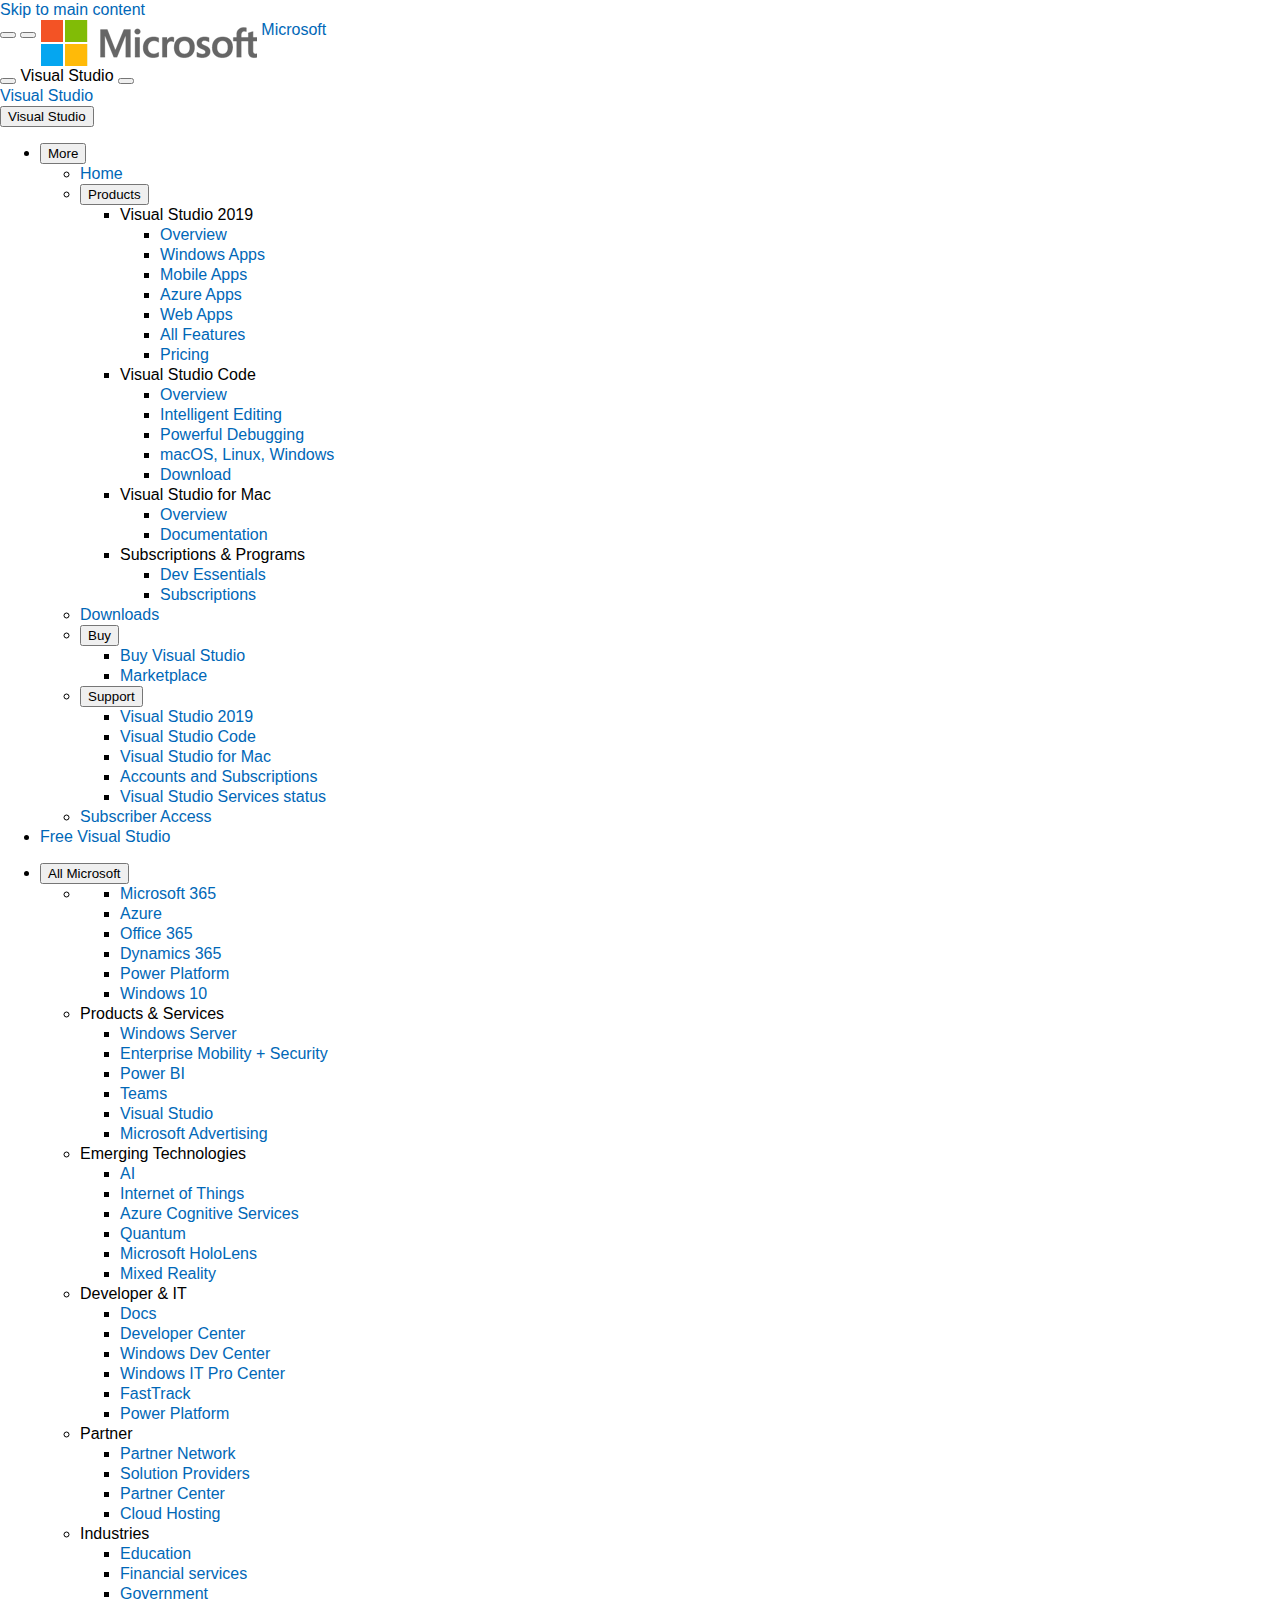
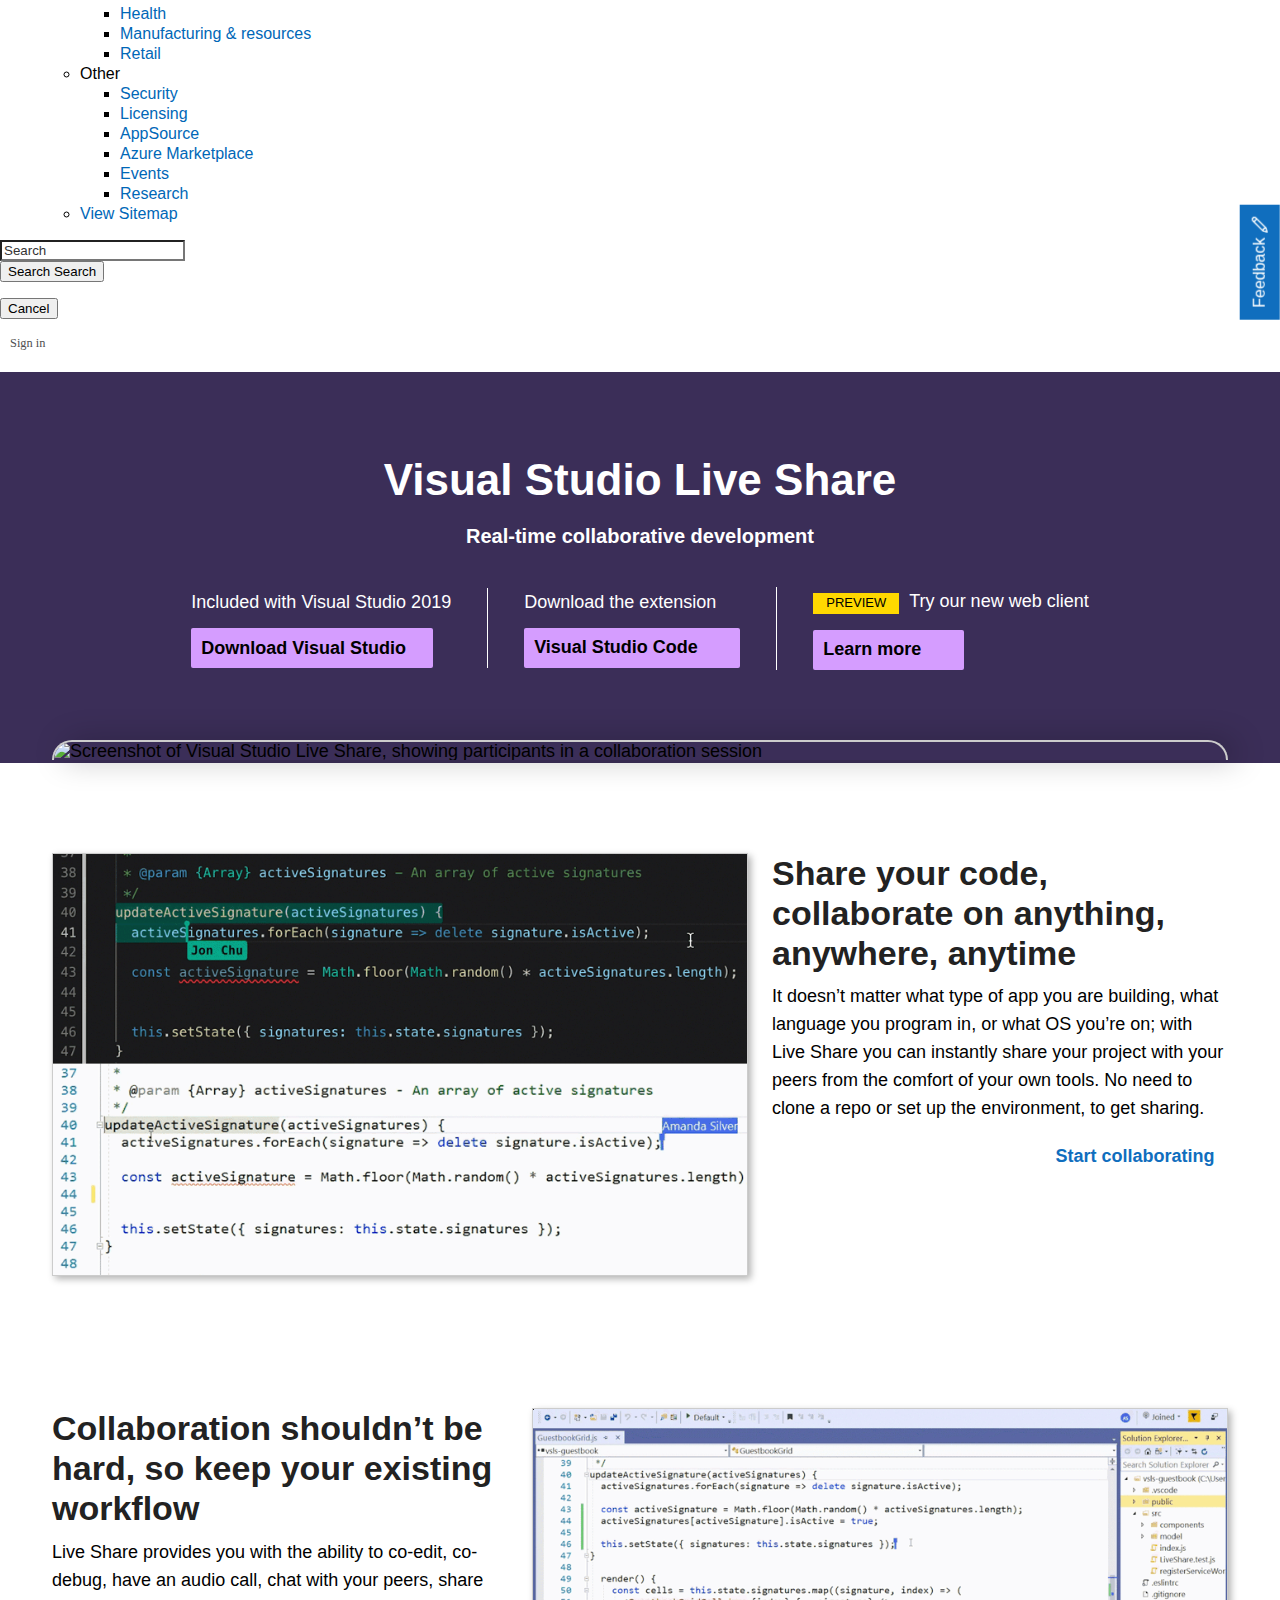
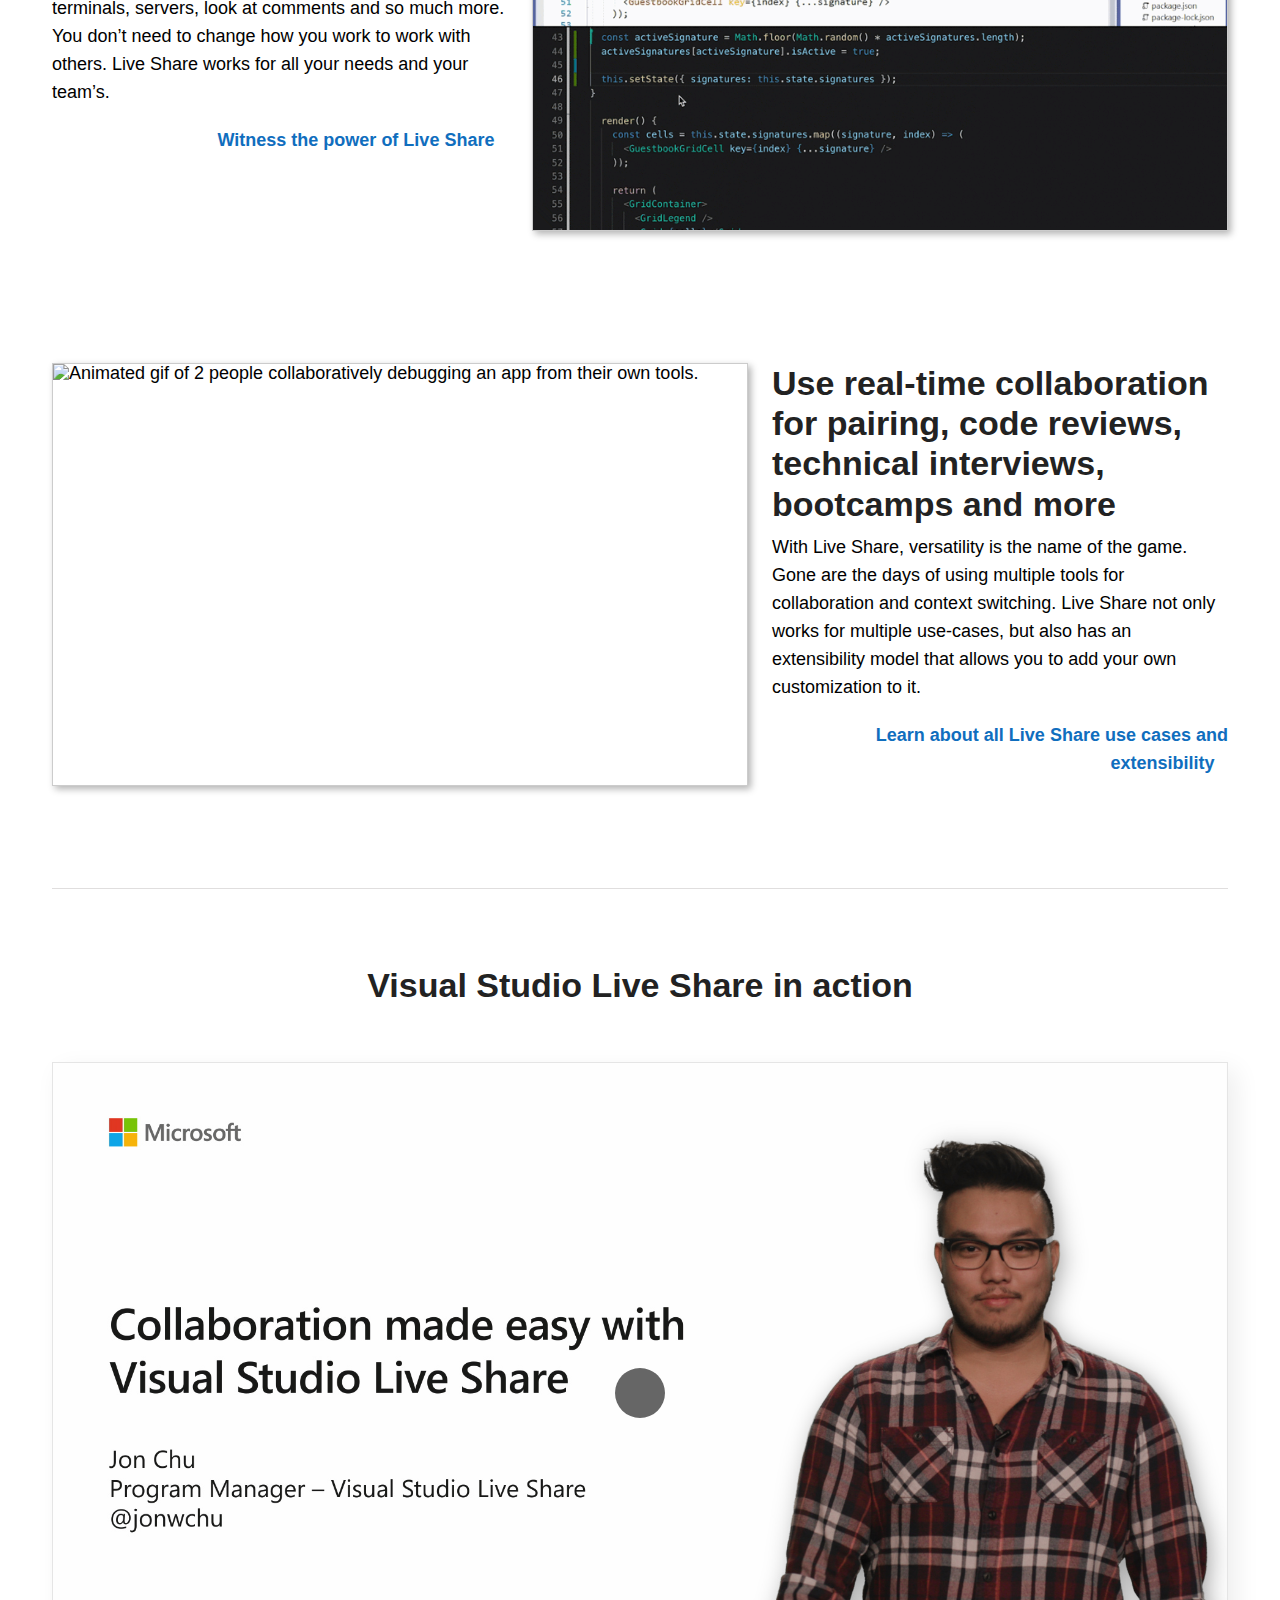
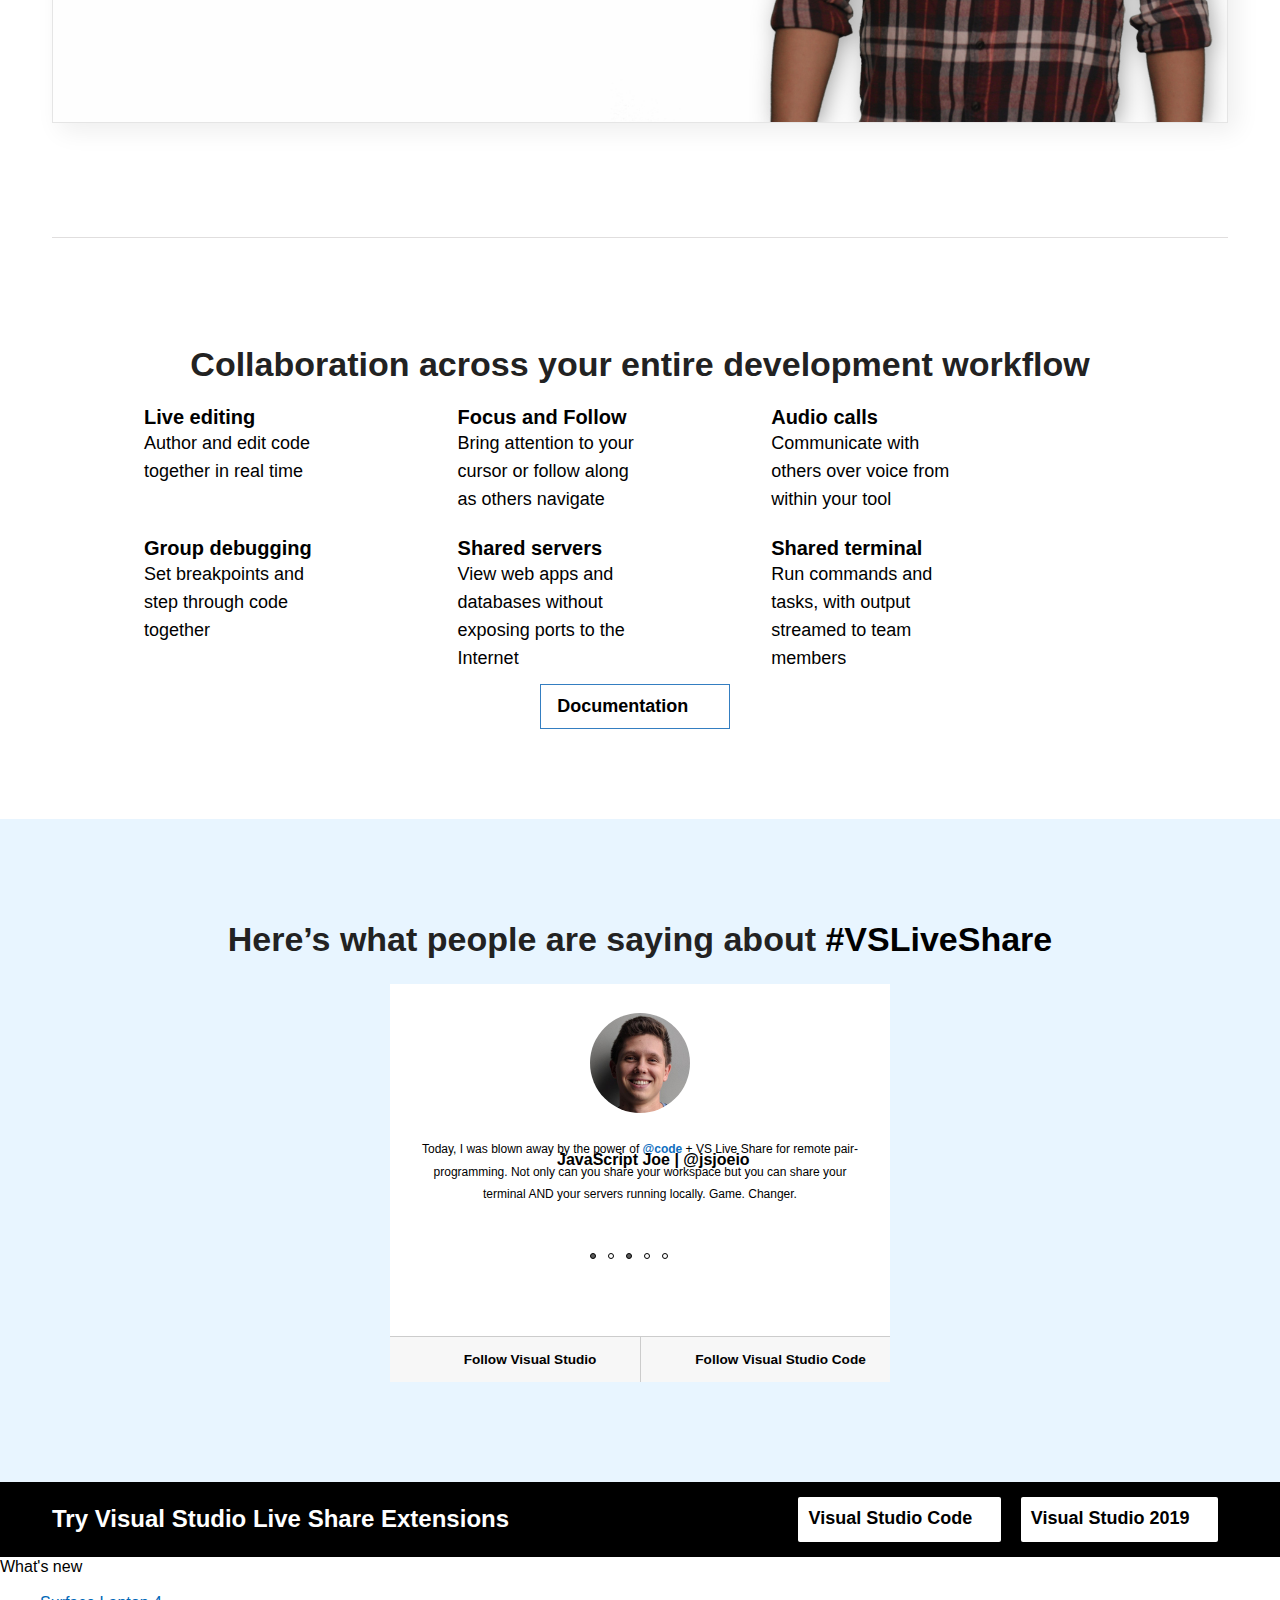
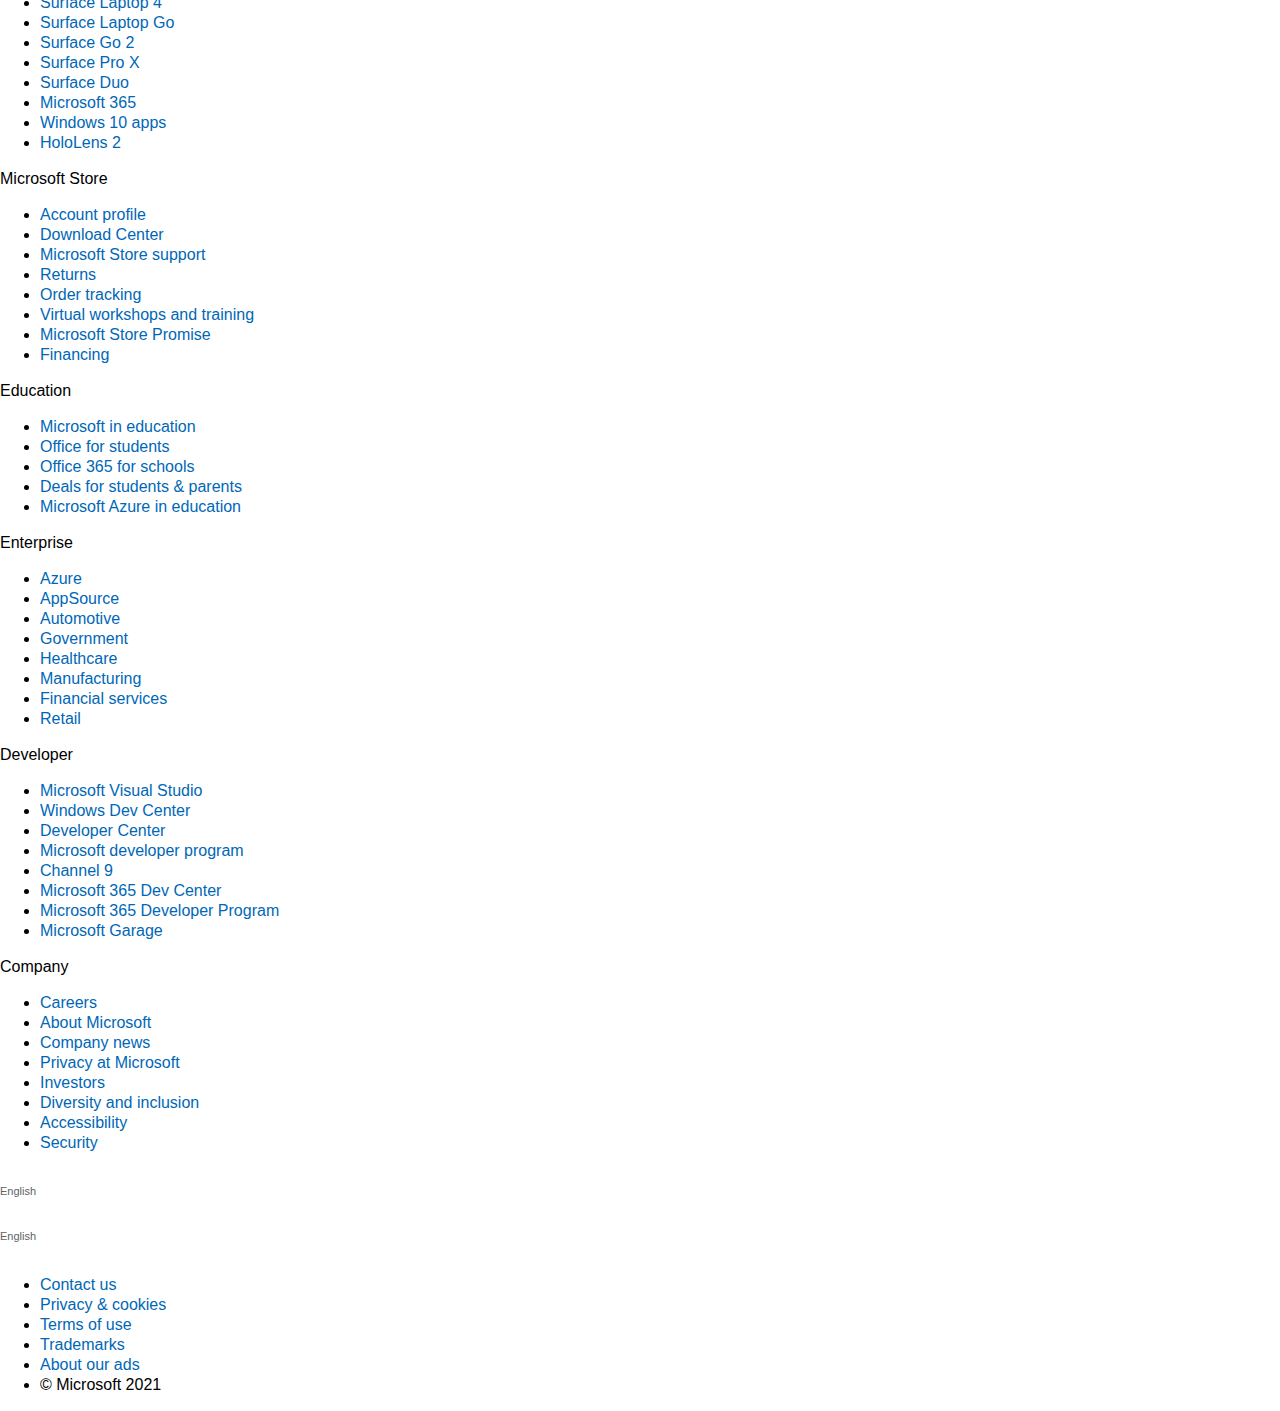
==== index.html @ 390a6479 "first commit" ====
<!DOCTYPE html>
<!-- saved from url=(0055)https://visualstudio.microsoft.com/services/live-share/ -->
<html class="avada-html-layout-wide avada-html-header-position-top avada-is-100-percent-template ua-gecko ua-gecko-83 ua-gecko-83-1 ua-firefox ua-firefox-83 ua-firefox-83-1 ua-desktop ua-desktop-macintosh ua-mac_os_x ua-mac_os_x-10 ua-mac_os_x-10-12 js no-applicationcache geolocation history postmessage websockets localstorage sessionstorage websqldatabase webworkers hashchange audio canvas canvastext video webgl cssgradients multiplebgs opacity rgba inlinesvg hsla supports svgclippaths smil no-touchevents fontface generatedcontent textshadow cssanimations backgroundsize borderimage borderradius boxshadow flexbox cssreflections csstransforms csstransforms3d csstransitions" lang="en-US" data-useragent="Mozilla/5.0 (Macintosh; U; Intel Mac OS X 10.12; rv:83.1) Gecko/20100101 Firefox/83.1"><script type="text/javascript" async="" src="./Visual Studio Live Share _ Visual Studio - Visual Studio_files/analytics.js"></script><script async="" src="./Visual Studio Live Share _ Visual Studio - Visual Studio_files/gtm.js"></script><script type="text/javascript">window["_gaUserPrefs"] = { ioo : function() { return true; } }</script><head><meta http-equiv="Content-Type" content="text/html; charset=UTF-8">
	
	<!-- [START] Adobe Target DNS Prefetch Integration for Home Page --->
		<!-- [END] Adobe Target DNS Prefetch Integration for Home Page  --->
	<!--- Fav icon for Edge ---->
		<link rel="icon" href="https://visualstudio.microsoft.com/wp-content/uploads/2017/02/Microsoft-favicon.png" type="image/x-icon">
	<!--- End  Fav icon for Edge ---->
		 <!--- [Begin] WCP Cookie Consent API Implementation for Vscom !-->
<script src="./Visual Studio Live Share _ Visual Studio - Visual Studio_files/wcp-consent.js"></script>
<style id="fit-vids-style">.fluid-width-video-wrapper{width:100%;position:relative;padding:0;}.fluid-width-video-wrapper iframe,.fluid-width-video-wrapper object,.fluid-width-video-wrapper embed {position:absolute;top:0;left:0;width:100%;height:100%;}</style><style type="text/css" media="print">.usabilla_live_button_container { display: none; }</style><script async="" type="text/javascript" charset="UTF-8" src="./Visual Studio Live Share _ Visual Studio - Visual Studio_files/meBoot.min.js" crossorigin="anonymous"></script><style type="text/css">.mectrl_resetStyle,a.mectrl_resetStyle,button.mectrl_resetStyle{height:auto;min-width:auto;min-height:auto;border-style:none;border-width:0;padding:0;margin:0;outline-style:none!important;background-color:transparent;text-decoration:none;text-align:left;font-family:"Segoe UI","Segoe UI Web Regular","Segoe UI Symbol","Helvetica Neue","BBAlpha Sans","S60 Sans",Arial,sans-serif;cursor:pointer}.mectrl_dropdown{position:relative}.mectrl_dropdownbody{position:absolute;right:0;z-index:1000000;opacity:0;visibility:hidden;-webkit-transition:visibility 0s linear 120ms,opacity 120ms ease;transition:visibility 0s linear 120ms,opacity 120ms ease}.mectrl_dropdownbody.expanded{opacity:1;visibility:visible;-webkit-transition-delay:0s;transition-delay:0s}.mectrl_focus_visible :focus{outline-style:dashed!important;outline-color:#777!important;outline-width:1px!important;outline-offset:-1px!important}.mectrl_focus_visible.mectrl_theme_dark :focus,.mectrl_focus_visible.mectrl_theme_gray :focus,.mectrl_focus_visible.mectrl_theme_off_black :focus{outline-style:dashed!important;outline-color:#fff!important;outline-width:1px!important;outline-offset:-1px!important}.mectrl_focus_visible.mectrl_theme_dark_header .mectrl_mainDropdown #mectrl_main_trigger:focus,.mectrl_focus_visible.mectrl_theme_gray_header .mectrl_mainDropdown #mectrl_main_trigger:focus,.mectrl_focus_visible.mectrl_theme_off_black_header .mectrl_mainDropdown #mectrl_main_trigger:focus{outline-style:dashed!important;outline-color:#fff!important;outline-width:1px!important;outline-offset:-1px!important}.mectrl_focus_visible.mectrl_theme_light_header .mectrl_mainDropdown #mectrl_main_trigger:focus{outline-style:dashed!important;outline-color:#777!important;outline-width:1px!important;outline-offset:-1px!important}.mectrl_glyph{overflow:hidden;background-size:cover;background-position:center center;background-repeat:no-repeat}.glyph_more{width:24px;height:24px}.glyph_text{clip:rect(1px,1px,1px,1px);-webkit-clip-path:inset(50%);clip-path:inset(50%);height:1px;width:1px;margin:-1px;overflow:hidden;padding:0;position:absolute}.mectrl_signIn_circle_glyph{background-image:url("data:image/svg+xml;charset=utf-8,%3Csvg xmlns='http://www.w3.org/2000/svg' viewBox='0 0 64 64' stroke='%23707070'%3E%3Cg class='mectrl_stroke' stroke-width='1.9' fill='none'%3E%3Ccircle cx='32' cy='32' r='30.25'/%3E%3Cg transform='matrix(1.1 0 0 1.1 8.8 5.61)'%3E%3Ccircle class='mectrl_stroke' cx='20' cy='16' r='7'/%3E%3Cpath class='mectrl_stroke' d='M30 35h10m-5-5v10M30.833 32.09A11 11 0 009 34'/%3E%3C/g%3E%3C/g%3E%3C/svg%3E")}.glyph_aadAccount_circle{background-image:url("data:image/svg+xml;charset=utf-8,%3Csvg xmlns='http://www.w3.org/2000/svg' viewBox='0 0 64 64' fill='%23707070' stroke='%23707070'%3E%3Ccircle class='mectrl_stroke' cx='32' cy='32' r='30.25' stroke-width='1.5' fill='none'/%3E%3Cg class='mectrl_stroke' fill='none' stroke-width='2.5' transform='matrix(.9 0 0 .9 10.4 10.4)'%3E%3Crect x='13.3' y='12.3' width='21.4' height='28.5' rx='.6' ry='.6'/%3E%3Ccircle cy='25.4' cx='24' r='3.6'/%3E%3Cpath d='M18 35a1 1 0 1112 0'/%3E%3C/g%3E%3Cg class='mectrl_fill' stroke='none'%3E%3Cpath d='M36.68 14h2.34l-3.24 6.75h-2.43zM24.89 14h2.43l5.58 11.25a1.046 1.046 0 01-1.791 1.08l-.549-1.08z'/%3E%3C/g%3E%3C/svg%3E")}.glyph_account_circle{background-image:url("data:image/svg+xml;charset=utf-8,%3Csvg xmlns='http://www.w3.org/2000/svg' viewBox='0 0 64 64' stroke='%23707070'%3E%3Cg class='mectrl_stroke' fill='none'%3E%3Ccircle cx='32' cy='32' r='30.25' stroke-width='1.5'/%3E%3Cg transform='matrix(.9 0 0 .9 10.431 10.431)' stroke-width='2'%3E%3Ccircle cx='24.25' cy='18' r='9'/%3E%3Cpath d='M11.2 40a1 1 0 1126.1 0'/%3E%3C/g%3E%3C/g%3E%3C/svg%3E")}.glyph_msft{background-image:url("data:image/svg+xml;charset=utf-8,%3Csvg xmlns='http://www.w3.org/2000/svg' width='108' height='23'%3E%3Cpath d='M44.836 4.6v13.8h-2.4V7.583H42.4L38.119 18.4h-1.588L32.142 7.583h-.028V18.4H29.9V4.6h3.436L37.3 14.83h.057L41.545 4.6zm2 1.049a1.268 1.268 0 01.419-.967 1.411 1.411 0 011-.39 1.392 1.392 0 011.02.4 1.3 1.3 0 01.405.957 1.249 1.249 0 01-.414.953 1.428 1.428 0 01-1.011.385A1.4 1.4 0 0147.25 6.6a1.263 1.263 0 01-.41-.949M49.41 18.4h-2.329V8.507h2.329zm7.064-1.694a3.225 3.225 0 001.145-.24 4.808 4.808 0 001.155-.636V18a4.659 4.659 0 01-1.266.481 6.9 6.9 0 01-1.554.163 4.707 4.707 0 01-4.918-4.907 5.644 5.644 0 011.4-3.932 5.054 5.054 0 013.955-1.545 5.42 5.42 0 011.324.169 4.4 4.4 0 011.063.39v2.232a4.73 4.73 0 00-1.1-.611 3.187 3.187 0 00-1.15-.217 2.918 2.918 0 00-2.223.9 3.366 3.366 0 00-.847 2.415 3.217 3.217 0 00.813 2.339 2.938 2.938 0 002.209.837m8.931-8.363a2.892 2.892 0 01.5.039 2.025 2.025 0 01.376.1v2.357a2.075 2.075 0 00-.535-.255 2.649 2.649 0 00-.851-.12 1.811 1.811 0 00-1.449.722 3.47 3.47 0 00-.592 2.223V18.4h-2.335V8.507h2.329v1.559h.039a2.731 2.731 0 01.962-1.266 2.615 2.615 0 011.55-.457m1 5.254a5.355 5.355 0 011.387-3.887 5.1 5.1 0 013.85-1.434 4.741 4.741 0 013.623 1.381 5.208 5.208 0 011.3 3.729 5.259 5.259 0 01-1.385 3.83 5.02 5.02 0 01-3.773 1.424 4.931 4.931 0 01-3.652-1.352 4.984 4.984 0 01-1.349-3.688m2.426-.076a3.53 3.53 0 00.7 2.367 2.5 2.5 0 002.011.818 2.344 2.344 0 001.934-.818 3.78 3.78 0 00.664-2.425 3.649 3.649 0 00-.688-2.411 2.39 2.39 0 00-1.929-.813 2.441 2.441 0 00-1.988.852 3.707 3.707 0 00-.707 2.43m11.2-2.416a1 1 0 00.317.785 5.431 5.431 0 001.405.716 4.768 4.768 0 011.959 1.256 2.608 2.608 0 01.563 1.689 2.718 2.718 0 01-1.073 2.243 4.565 4.565 0 01-2.9.846 6.962 6.962 0 01-1.362-.149 6.036 6.036 0 01-1.265-.38v-2.29a5.74 5.74 0 001.367.7 4.009 4.009 0 001.328.26 2.37 2.37 0 001.164-.221.792.792 0 00.375-.741 1.027 1.027 0 00-.389-.813 5.772 5.772 0 00-1.478-.766 4.56 4.56 0 01-1.828-1.212 2.657 2.657 0 01-.539-1.713 2.706 2.706 0 011.063-2.2 4.245 4.245 0 012.764-.862 6.669 6.669 0 011.164.116 5.131 5.131 0 011.078.3v2.214a4.943 4.943 0 00-1.078-.53 3.61 3.61 0 00-1.222-.221 1.776 1.776 0 00-1.035.26.822.822 0 00-.37.712m5.241 2.493a5.355 5.355 0 011.386-3.89 5.1 5.1 0 013.85-1.434 4.741 4.741 0 013.623 1.381 5.208 5.208 0 011.3 3.729 5.259 5.259 0 01-1.385 3.83 5.02 5.02 0 01-3.773 1.424 4.931 4.931 0 01-3.652-1.352 4.984 4.984 0 01-1.349-3.688m2.426-.076a3.535 3.535 0 00.7 2.367 2.506 2.506 0 002.012.818 2.344 2.344 0 001.934-.818 3.78 3.78 0 00.664-2.425 3.649 3.649 0 00-.688-2.411 2.391 2.391 0 00-1.93-.813 2.44 2.44 0 00-1.987.852 3.707 3.707 0 00-.707 2.43m15.464-3.109H99.7V18.4h-2.359v-7.988h-1.655V8.507h1.655V7.13a3.425 3.425 0 011.016-2.555 3.56 3.56 0 012.6-1 5.949 5.949 0 01.751.043 3.025 3.025 0 01.577.13v2.016a2.381 2.381 0 00-.4-.164 2.106 2.106 0 00-.664-.1 1.405 1.405 0 00-1.126.457 2.015 2.015 0 00-.395 1.356v1.194h3.469V6.283l2.338-.712v2.936h2.358v1.905h-2.358v4.629a1.954 1.954 0 00.332 1.29 1.329 1.329 0 001.045.375 1.569 1.569 0 00.486-.1 2.271 2.271 0 00.5-.231V18.3a2.765 2.765 0 01-.736.231 5.072 5.072 0 01-1.015.105 2.889 2.889 0 01-2.209-.784 3.341 3.341 0 01-.736-2.363z' fill='%23737373'/%3E%3Cpath fill='%23f25022' d='M0 0h10.931v10.931H0z'/%3E%3Cpath fill='%237fba00' d='M12.069 0H23v10.931H12.069z'/%3E%3Cpath fill='%2300a4ef' d='M0 12.069h10.931V23H0z'/%3E%3Cpath fill='%23ffb900' d='M12.069 12.069H23V23H12.069z'/%3E%3C/svg%3E")}.glyph_more{background-image:url("data:image/svg+xml;charset=utf-8,%3Csvg xmlns='http://www.w3.org/2000/svg' viewBox='0 0 48 48' fill='%23707070'%3E%3Cg class='mectrl_fill'%3E%3Ccircle r='2' cx='12' cy='24'/%3E%3Ccircle r='2' cx='24' cy='24'/%3E%3Ccircle r='2' cx='36' cy='24'/%3E%3C/g%3E%3C/svg%3E")}.glyph_chevron{background-image:url("data:image/svg+xml;charset=utf-8,%3Csvg xmlns='http://www.w3.org/2000/svg' width='16' height='10' viewBox='0 3 16 10' fill='%23231F20'%3E%3Cg class='mectrl_fill'%3E%3Cpath d='M15.284 3.642l.716.716-8 8-8-8 .716-.716L8 10.926z'/%3E%3C/g%3E%3C/svg%3E")}.c-uhfh>.theme-dark .c-me .glyph_msft,.mectrl_theme_azure_hcdark .glyph_msft,.mectrl_theme_dark .glyph_msft,.mectrl_theme_gray .glyph_msft,.mectrl_theme_off_black .glyph_msft{background-image:url("data:image/svg+xml;charset=utf-8,%3Csvg xmlns='http://www.w3.org/2000/svg' width='108' height='23'%3E%3Cpath d='M44.836 4.6v13.8h-2.4V7.583H42.4L38.119 18.4h-1.588L32.142 7.583h-.028V18.4H29.9V4.6h3.436L37.3 14.83h.057L41.545 4.6zm2 1.049a1.268 1.268 0 01.419-.967 1.411 1.411 0 011-.39 1.392 1.392 0 011.02.4 1.3 1.3 0 01.405.957 1.249 1.249 0 01-.414.953 1.428 1.428 0 01-1.011.385A1.4 1.4 0 0147.25 6.6a1.263 1.263 0 01-.41-.949M49.41 18.4h-2.329V8.507h2.329zm7.064-1.694a3.225 3.225 0 001.145-.24 4.808 4.808 0 001.155-.636V18a4.659 4.659 0 01-1.266.481 6.9 6.9 0 01-1.554.163 4.707 4.707 0 01-4.918-4.907 5.644 5.644 0 011.4-3.932 5.054 5.054 0 013.955-1.545 5.42 5.42 0 011.324.169 4.4 4.4 0 011.063.39v2.232a4.73 4.73 0 00-1.1-.611 3.187 3.187 0 00-1.15-.217 2.918 2.918 0 00-2.223.9 3.366 3.366 0 00-.847 2.415 3.217 3.217 0 00.813 2.339 2.938 2.938 0 002.209.837m8.931-8.363a2.892 2.892 0 01.5.039 2.025 2.025 0 01.376.1v2.357a2.075 2.075 0 00-.535-.255 2.649 2.649 0 00-.851-.12 1.811 1.811 0 00-1.449.722 3.47 3.47 0 00-.592 2.223V18.4h-2.335V8.507h2.329v1.559h.039a2.731 2.731 0 01.962-1.266 2.615 2.615 0 011.55-.457m1 5.254a5.355 5.355 0 011.387-3.887 5.1 5.1 0 013.85-1.434 4.741 4.741 0 013.623 1.381 5.208 5.208 0 011.3 3.729 5.259 5.259 0 01-1.385 3.83 5.02 5.02 0 01-3.773 1.424 4.931 4.931 0 01-3.652-1.352 4.984 4.984 0 01-1.349-3.688m2.426-.076a3.53 3.53 0 00.7 2.367 2.5 2.5 0 002.011.818 2.344 2.344 0 001.934-.818 3.78 3.78 0 00.664-2.425 3.649 3.649 0 00-.688-2.411 2.39 2.39 0 00-1.929-.813 2.441 2.441 0 00-1.988.852 3.707 3.707 0 00-.707 2.43m11.2-2.416a1 1 0 00.317.785 5.431 5.431 0 001.405.716 4.768 4.768 0 011.959 1.256 2.608 2.608 0 01.563 1.689 2.718 2.718 0 01-1.073 2.243 4.565 4.565 0 01-2.9.846 6.962 6.962 0 01-1.362-.149 6.036 6.036 0 01-1.265-.38v-2.29a5.74 5.74 0 001.367.7 4.009 4.009 0 001.328.26 2.37 2.37 0 001.164-.221.792.792 0 00.375-.741 1.027 1.027 0 00-.389-.813 5.772 5.772 0 00-1.478-.766 4.56 4.56 0 01-1.828-1.212 2.657 2.657 0 01-.539-1.713 2.706 2.706 0 011.063-2.2 4.245 4.245 0 012.764-.862 6.669 6.669 0 011.164.116 5.131 5.131 0 011.078.3v2.214a4.943 4.943 0 00-1.078-.53 3.61 3.61 0 00-1.222-.221 1.776 1.776 0 00-1.035.26.822.822 0 00-.37.712m5.241 2.493a5.355 5.355 0 011.386-3.89 5.1 5.1 0 013.85-1.434 4.741 4.741 0 013.623 1.381 5.208 5.208 0 011.3 3.729 5.259 5.259 0 01-1.385 3.83 5.02 5.02 0 01-3.773 1.424 4.931 4.931 0 01-3.652-1.352 4.984 4.984 0 01-1.349-3.688m2.426-.076a3.535 3.535 0 00.7 2.367 2.506 2.506 0 002.012.818 2.344 2.344 0 001.934-.818 3.78 3.78 0 00.664-2.425 3.649 3.649 0 00-.688-2.411 2.391 2.391 0 00-1.93-.813 2.44 2.44 0 00-1.987.852 3.707 3.707 0 00-.707 2.43m15.464-3.109H99.7V18.4h-2.359v-7.988h-1.655V8.507h1.655V7.13a3.425 3.425 0 011.016-2.555 3.56 3.56 0 012.6-1 5.949 5.949 0 01.751.043 3.025 3.025 0 01.577.13v2.016a2.381 2.381 0 00-.4-.164 2.106 2.106 0 00-.664-.1 1.405 1.405 0 00-1.126.457 2.015 2.015 0 00-.395 1.356v1.194h3.469V6.283l2.338-.712v2.936h2.358v1.905h-2.358v4.629a1.954 1.954 0 00.332 1.29 1.329 1.329 0 001.045.375 1.569 1.569 0 00.486-.1 2.271 2.271 0 00.5-.231V18.3a2.765 2.765 0 01-.736.231 5.072 5.072 0 01-1.015.105 2.889 2.889 0 01-2.209-.784 3.341 3.341 0 01-.736-2.363z' fill='%23fff'/%3E%3Cpath fill='%23f25022' d='M0 0h10.931v10.931H0z'/%3E%3Cpath fill='%237fba00' d='M12.069 0H23v10.931H12.069z'/%3E%3Cpath fill='%2300a4ef' d='M0 12.069h10.931V23H0z'/%3E%3Cpath fill='%23ffb900' d='M12.069 12.069H23V23H12.069z'/%3E%3C/svg%3E")}.c-uhfh>.theme-dark .c-me .mectrl_signIn_circle_glyph,.mectrl_theme_azure_hcdark .mectrl_signIn_circle_glyph,.mectrl_theme_dark .mectrl_signIn_circle_glyph,.mectrl_theme_gray .mectrl_signIn_circle_glyph,.mectrl_theme_off_black .mectrl_signIn_circle_glyph{background-image:url("data:image/svg+xml;charset=utf-8,%3Csvg xmlns='http://www.w3.org/2000/svg' viewBox='0 0 64 64' stroke='%23fff'%3E%3Cg class='mectrl_stroke' stroke-width='1.9' fill='none'%3E%3Ccircle cx='32' cy='32' r='30.25'/%3E%3Cg transform='matrix(1.1 0 0 1.1 8.8 5.61)'%3E%3Ccircle class='mectrl_stroke' cx='20' cy='16' r='7'/%3E%3Cpath class='mectrl_stroke' d='M30 35h10m-5-5v10M30.833 32.09A11 11 0 009 34'/%3E%3C/g%3E%3C/g%3E%3C/svg%3E")}.c-uhfh>.theme-dark .c-me .glyph_aadAccount_circle,.mectrl_theme_azure_hcdark .glyph_aadAccount_circle,.mectrl_theme_dark .glyph_aadAccount_circle,.mectrl_theme_gray .glyph_aadAccount_circle,.mectrl_theme_off_black .glyph_aadAccount_circle{background-image:url("data:image/svg+xml;charset=utf-8,%3Csvg xmlns='http://www.w3.org/2000/svg' viewBox='0 0 64 64' fill='%23fff' stroke='%23fff'%3E%3Ccircle class='mectrl_stroke' cx='32' cy='32' r='30.25' stroke-width='1.5' fill='none'/%3E%3Cg class='mectrl_stroke' fill='none' stroke-width='2.5' transform='matrix(.9 0 0 .9 10.4 10.4)'%3E%3Crect x='13.3' y='12.3' width='21.4' height='28.5' rx='.6' ry='.6'/%3E%3Ccircle cy='25.4' cx='24' r='3.6'/%3E%3Cpath d='M18 35a1 1 0 1112 0'/%3E%3C/g%3E%3Cg class='mectrl_fill' stroke='none'%3E%3Cpath d='M36.68 14h2.34l-3.24 6.75h-2.43zM24.89 14h2.43l5.58 11.25a1.046 1.046 0 01-1.791 1.08l-.549-1.08z'/%3E%3C/g%3E%3C/svg%3E")}.c-uhfh>.theme-dark .c-me .glyph_account_circle,.mectrl_theme_azure_hcdark .glyph_account_circle,.mectrl_theme_dark .glyph_account_circle,.mectrl_theme_gray .glyph_account_circle,.mectrl_theme_off_black .glyph_account_circle{background-image:url("data:image/svg+xml;charset=utf-8,%3Csvg xmlns='http://www.w3.org/2000/svg' viewBox='0 0 64 64' stroke='%23fff'%3E%3Cg class='mectrl_stroke' fill='none'%3E%3Ccircle cx='32' cy='32' r='30.25' stroke-width='1.5'/%3E%3Cg transform='matrix(.9 0 0 .9 10.431 10.431)' stroke-width='2'%3E%3Ccircle cx='24.25' cy='18' r='9'/%3E%3Cpath d='M11.2 40a1 1 0 1126.1 0'/%3E%3C/g%3E%3C/g%3E%3C/svg%3E")}.c-uhfh>.theme-dark .c-me .glyph_more,.mectrl_theme_azure_hcdark .glyph_more,.mectrl_theme_dark .glyph_more,.mectrl_theme_gray .glyph_more,.mectrl_theme_off_black .glyph_more{background-image:url("data:image/svg+xml;charset=utf-8,%3Csvg xmlns='http://www.w3.org/2000/svg' viewBox='0 0 48 48' fill='%23fff'%3E%3Cg class='mectrl_fill'%3E%3Ccircle r='2' cx='12' cy='24'/%3E%3Ccircle r='2' cx='24' cy='24'/%3E%3Ccircle r='2' cx='36' cy='24'/%3E%3C/g%3E%3C/svg%3E")}.c-uhfh>.theme-dark .c-me .glyph_chevron,.mectrl_theme_azure_hcdark .glyph_chevron,.mectrl_theme_dark .glyph_chevron,.mectrl_theme_gray .glyph_chevron,.mectrl_theme_off_black .glyph_chevron{background-image:url("data:image/svg+xml;charset=utf-8,%3Csvg xmlns='http://www.w3.org/2000/svg' width='16' height='10' viewBox='0 3 16 10' fill='%23fff'%3E%3Cg class='mectrl_fill'%3E%3Cpath d='M15.284 3.642l.716.716-8 8-8-8 .716-.716L8 10.926z'/%3E%3C/g%3E%3C/svg%3E")}@media screen and (-ms-high-contrast:black-on-white){.c-uhfh>.theme-dark .c-me .glyph_text,.mectrl_theme_azure_hcdark .glyph_text,.mectrl_theme_dark .glyph_text,.mectrl_theme_gray .glyph_text,.mectrl_theme_off_black .glyph_text{clip:rect(1px,1px,1px,1px);-webkit-clip-path:inset(50%);clip-path:inset(50%);height:1px;width:1px;margin:-1px;overflow:hidden;padding:0;position:absolute}.c-uhfh>.theme-dark .c-me .mectrl_signIn_circle_glyph,.mectrl_theme_azure_hcdark .mectrl_signIn_circle_glyph,.mectrl_theme_dark .mectrl_signIn_circle_glyph,.mectrl_theme_gray .mectrl_signIn_circle_glyph,.mectrl_theme_off_black .mectrl_signIn_circle_glyph{background-image:url("data:image/svg+xml;charset=utf-8,%3Csvg xmlns='http://www.w3.org/2000/svg' viewBox='0 0 64 64' stroke='%23707070'%3E%3Cg class='mectrl_stroke' stroke-width='1.9' fill='none'%3E%3Ccircle cx='32' cy='32' r='30.25'/%3E%3Cg transform='matrix(1.1 0 0 1.1 8.8 5.61)'%3E%3Ccircle class='mectrl_stroke' cx='20' cy='16' r='7'/%3E%3Cpath class='mectrl_stroke' d='M30 35h10m-5-5v10M30.833 32.09A11 11 0 009 34'/%3E%3C/g%3E%3C/g%3E%3C/svg%3E")}.c-uhfh>.theme-dark .c-me .glyph_aadAccount_circle,.mectrl_theme_azure_hcdark .glyph_aadAccount_circle,.mectrl_theme_dark .glyph_aadAccount_circle,.mectrl_theme_gray .glyph_aadAccount_circle,.mectrl_theme_off_black .glyph_aadAccount_circle{background-image:url("data:image/svg+xml;charset=utf-8,%3Csvg xmlns='http://www.w3.org/2000/svg' viewBox='0 0 64 64' fill='%23707070' stroke='%23707070'%3E%3Ccircle class='mectrl_stroke' cx='32' cy='32' r='30.25' stroke-width='1.5' fill='none'/%3E%3Cg class='mectrl_stroke' fill='none' stroke-width='2.5' transform='matrix(.9 0 0 .9 10.4 10.4)'%3E%3Crect x='13.3' y='12.3' width='21.4' height='28.5' rx='.6' ry='.6'/%3E%3Ccircle cy='25.4' cx='24' r='3.6'/%3E%3Cpath d='M18 35a1 1 0 1112 0'/%3E%3C/g%3E%3Cg class='mectrl_fill' stroke='none'%3E%3Cpath d='M36.68 14h2.34l-3.24 6.75h-2.43zM24.89 14h2.43l5.58 11.25a1.046 1.046 0 01-1.791 1.08l-.549-1.08z'/%3E%3C/g%3E%3C/svg%3E")}.c-uhfh>.theme-dark .c-me .glyph_account_circle,.mectrl_theme_azure_hcdark .glyph_account_circle,.mectrl_theme_dark .glyph_account_circle,.mectrl_theme_gray .glyph_account_circle,.mectrl_theme_off_black .glyph_account_circle{background-image:url("data:image/svg+xml;charset=utf-8,%3Csvg xmlns='http://www.w3.org/2000/svg' viewBox='0 0 64 64' stroke='%23707070'%3E%3Cg class='mectrl_stroke' fill='none'%3E%3Ccircle cx='32' cy='32' r='30.25' stroke-width='1.5'/%3E%3Cg transform='matrix(.9 0 0 .9 10.431 10.431)' stroke-width='2'%3E%3Ccircle cx='24.25' cy='18' r='9'/%3E%3Cpath d='M11.2 40a1 1 0 1126.1 0'/%3E%3C/g%3E%3C/g%3E%3C/svg%3E")}.c-uhfh>.theme-dark .c-me .glyph_msft,.mectrl_theme_azure_hcdark .glyph_msft,.mectrl_theme_dark .glyph_msft,.mectrl_theme_gray .glyph_msft,.mectrl_theme_off_black .glyph_msft{background-image:url("data:image/svg+xml;charset=utf-8,%3Csvg xmlns='http://www.w3.org/2000/svg' width='108' height='23'%3E%3Cpath d='M44.836 4.6v13.8h-2.4V7.583H42.4L38.119 18.4h-1.588L32.142 7.583h-.028V18.4H29.9V4.6h3.436L37.3 14.83h.057L41.545 4.6zm2 1.049a1.268 1.268 0 01.419-.967 1.411 1.411 0 011-.39 1.392 1.392 0 011.02.4 1.3 1.3 0 01.405.957 1.249 1.249 0 01-.414.953 1.428 1.428 0 01-1.011.385A1.4 1.4 0 0147.25 6.6a1.263 1.263 0 01-.41-.949M49.41 18.4h-2.329V8.507h2.329zm7.064-1.694a3.225 3.225 0 001.145-.24 4.808 4.808 0 001.155-.636V18a4.659 4.659 0 01-1.266.481 6.9 6.9 0 01-1.554.163 4.707 4.707 0 01-4.918-4.907 5.644 5.644 0 011.4-3.932 5.054 5.054 0 013.955-1.545 5.42 5.42 0 011.324.169 4.4 4.4 0 011.063.39v2.232a4.73 4.73 0 00-1.1-.611 3.187 3.187 0 00-1.15-.217 2.918 2.918 0 00-2.223.9 3.366 3.366 0 00-.847 2.415 3.217 3.217 0 00.813 2.339 2.938 2.938 0 002.209.837m8.931-8.363a2.892 2.892 0 01.5.039 2.025 2.025 0 01.376.1v2.357a2.075 2.075 0 00-.535-.255 2.649 2.649 0 00-.851-.12 1.811 1.811 0 00-1.449.722 3.47 3.47 0 00-.592 2.223V18.4h-2.335V8.507h2.329v1.559h.039a2.731 2.731 0 01.962-1.266 2.615 2.615 0 011.55-.457m1 5.254a5.355 5.355 0 011.387-3.887 5.1 5.1 0 013.85-1.434 4.741 4.741 0 013.623 1.381 5.208 5.208 0 011.3 3.729 5.259 5.259 0 01-1.385 3.83 5.02 5.02 0 01-3.773 1.424 4.931 4.931 0 01-3.652-1.352 4.984 4.984 0 01-1.349-3.688m2.426-.076a3.53 3.53 0 00.7 2.367 2.5 2.5 0 002.011.818 2.344 2.344 0 001.934-.818 3.78 3.78 0 00.664-2.425 3.649 3.649 0 00-.688-2.411 2.39 2.39 0 00-1.929-.813 2.441 2.441 0 00-1.988.852 3.707 3.707 0 00-.707 2.43m11.2-2.416a1 1 0 00.317.785 5.431 5.431 0 001.405.716 4.768 4.768 0 011.959 1.256 2.608 2.608 0 01.563 1.689 2.718 2.718 0 01-1.073 2.243 4.565 4.565 0 01-2.9.846 6.962 6.962 0 01-1.362-.149 6.036 6.036 0 01-1.265-.38v-2.29a5.74 5.74 0 001.367.7 4.009 4.009 0 001.328.26 2.37 2.37 0 001.164-.221.792.792 0 00.375-.741 1.027 1.027 0 00-.389-.813 5.772 5.772 0 00-1.478-.766 4.56 4.56 0 01-1.828-1.212 2.657 2.657 0 01-.539-1.713 2.706 2.706 0 011.063-2.2 4.245 4.245 0 012.764-.862 6.669 6.669 0 011.164.116 5.131 5.131 0 011.078.3v2.214a4.943 4.943 0 00-1.078-.53 3.61 3.61 0 00-1.222-.221 1.776 1.776 0 00-1.035.26.822.822 0 00-.37.712m5.241 2.493a5.355 5.355 0 011.386-3.89 5.1 5.1 0 013.85-1.434 4.741 4.741 0 013.623 1.381 5.208 5.208 0 011.3 3.729 5.259 5.259 0 01-1.385 3.83 5.02 5.02 0 01-3.773 1.424 4.931 4.931 0 01-3.652-1.352 4.984 4.984 0 01-1.349-3.688m2.426-.076a3.535 3.535 0 00.7 2.367 2.506 2.506 0 002.012.818 2.344 2.344 0 001.934-.818 3.78 3.78 0 00.664-2.425 3.649 3.649 0 00-.688-2.411 2.391 2.391 0 00-1.93-.813 2.44 2.44 0 00-1.987.852 3.707 3.707 0 00-.707 2.43m15.464-3.109H99.7V18.4h-2.359v-7.988h-1.655V8.507h1.655V7.13a3.425 3.425 0 011.016-2.555 3.56 3.56 0 012.6-1 5.949 5.949 0 01.751.043 3.025 3.025 0 01.577.13v2.016a2.381 2.381 0 00-.4-.164 2.106 2.106 0 00-.664-.1 1.405 1.405 0 00-1.126.457 2.015 2.015 0 00-.395 1.356v1.194h3.469V6.283l2.338-.712v2.936h2.358v1.905h-2.358v4.629a1.954 1.954 0 00.332 1.29 1.329 1.329 0 001.045.375 1.569 1.569 0 00.486-.1 2.271 2.271 0 00.5-.231V18.3a2.765 2.765 0 01-.736.231 5.072 5.072 0 01-1.015.105 2.889 2.889 0 01-2.209-.784 3.341 3.341 0 01-.736-2.363z' fill='%23737373'/%3E%3Cpath fill='%23f25022' d='M0 0h10.931v10.931H0z'/%3E%3Cpath fill='%237fba00' d='M12.069 0H23v10.931H12.069z'/%3E%3Cpath fill='%2300a4ef' d='M0 12.069h10.931V23H0z'/%3E%3Cpath fill='%23ffb900' d='M12.069 12.069H23V23H12.069z'/%3E%3C/svg%3E")}.c-uhfh>.theme-dark .c-me .glyph_more,.mectrl_theme_azure_hcdark .glyph_more,.mectrl_theme_dark .glyph_more,.mectrl_theme_gray .glyph_more,.mectrl_theme_off_black .glyph_more{background-image:url("data:image/svg+xml;charset=utf-8,%3Csvg xmlns='http://www.w3.org/2000/svg' viewBox='0 0 48 48' fill='%23707070'%3E%3Cg class='mectrl_fill'%3E%3Ccircle r='2' cx='12' cy='24'/%3E%3Ccircle r='2' cx='24' cy='24'/%3E%3Ccircle r='2' cx='36' cy='24'/%3E%3C/g%3E%3C/svg%3E")}.c-uhfh>.theme-dark .c-me .glyph_chevron,.mectrl_theme_azure_hcdark .glyph_chevron,.mectrl_theme_dark .glyph_chevron,.mectrl_theme_gray .glyph_chevron,.mectrl_theme_off_black .glyph_chevron{background-image:url("data:image/svg+xml;charset=utf-8,%3Csvg xmlns='http://www.w3.org/2000/svg' width='16' height='10' viewBox='0 3 16 10' fill='%23231F20'%3E%3Cg class='mectrl_fill'%3E%3Cpath d='M15.284 3.642l.716.716-8 8-8-8 .716-.716L8 10.926z'/%3E%3C/g%3E%3C/svg%3E")}}@media screen and (-ms-high-contrast:white-on-black){.glyph_msft{background-image:url("data:image/svg+xml;charset=utf-8,%3Csvg xmlns='http://www.w3.org/2000/svg' width='108' height='23'%3E%3Cpath d='M44.836 4.6v13.8h-2.4V7.583H42.4L38.119 18.4h-1.588L32.142 7.583h-.028V18.4H29.9V4.6h3.436L37.3 14.83h.057L41.545 4.6zm2 1.049a1.268 1.268 0 01.419-.967 1.411 1.411 0 011-.39 1.392 1.392 0 011.02.4 1.3 1.3 0 01.405.957 1.249 1.249 0 01-.414.953 1.428 1.428 0 01-1.011.385A1.4 1.4 0 0147.25 6.6a1.263 1.263 0 01-.41-.949M49.41 18.4h-2.329V8.507h2.329zm7.064-1.694a3.225 3.225 0 001.145-.24 4.808 4.808 0 001.155-.636V18a4.659 4.659 0 01-1.266.481 6.9 6.9 0 01-1.554.163 4.707 4.707 0 01-4.918-4.907 5.644 5.644 0 011.4-3.932 5.054 5.054 0 013.955-1.545 5.42 5.42 0 011.324.169 4.4 4.4 0 011.063.39v2.232a4.73 4.73 0 00-1.1-.611 3.187 3.187 0 00-1.15-.217 2.918 2.918 0 00-2.223.9 3.366 3.366 0 00-.847 2.415 3.217 3.217 0 00.813 2.339 2.938 2.938 0 002.209.837m8.931-8.363a2.892 2.892 0 01.5.039 2.025 2.025 0 01.376.1v2.357a2.075 2.075 0 00-.535-.255 2.649 2.649 0 00-.851-.12 1.811 1.811 0 00-1.449.722 3.47 3.47 0 00-.592 2.223V18.4h-2.335V8.507h2.329v1.559h.039a2.731 2.731 0 01.962-1.266 2.615 2.615 0 011.55-.457m1 5.254a5.355 5.355 0 011.387-3.887 5.1 5.1 0 013.85-1.434 4.741 4.741 0 013.623 1.381 5.208 5.208 0 011.3 3.729 5.259 5.259 0 01-1.385 3.83 5.02 5.02 0 01-3.773 1.424 4.931 4.931 0 01-3.652-1.352 4.984 4.984 0 01-1.349-3.688m2.426-.076a3.53 3.53 0 00.7 2.367 2.5 2.5 0 002.011.818 2.344 2.344 0 001.934-.818 3.78 3.78 0 00.664-2.425 3.649 3.649 0 00-.688-2.411 2.39 2.39 0 00-1.929-.813 2.441 2.441 0 00-1.988.852 3.707 3.707 0 00-.707 2.43m11.2-2.416a1 1 0 00.317.785 5.431 5.431 0 001.405.716 4.768 4.768 0 011.959 1.256 2.608 2.608 0 01.563 1.689 2.718 2.718 0 01-1.073 2.243 4.565 4.565 0 01-2.9.846 6.962 6.962 0 01-1.362-.149 6.036 6.036 0 01-1.265-.38v-2.29a5.74 5.74 0 001.367.7 4.009 4.009 0 001.328.26 2.37 2.37 0 001.164-.221.792.792 0 00.375-.741 1.027 1.027 0 00-.389-.813 5.772 5.772 0 00-1.478-.766 4.56 4.56 0 01-1.828-1.212 2.657 2.657 0 01-.539-1.713 2.706 2.706 0 011.063-2.2 4.245 4.245 0 012.764-.862 6.669 6.669 0 011.164.116 5.131 5.131 0 011.078.3v2.214a4.943 4.943 0 00-1.078-.53 3.61 3.61 0 00-1.222-.221 1.776 1.776 0 00-1.035.26.822.822 0 00-.37.712m5.241 2.493a5.355 5.355 0 011.386-3.89 5.1 5.1 0 013.85-1.434 4.741 4.741 0 013.623 1.381 5.208 5.208 0 011.3 3.729 5.259 5.259 0 01-1.385 3.83 5.02 5.02 0 01-3.773 1.424 4.931 4.931 0 01-3.652-1.352 4.984 4.984 0 01-1.349-3.688m2.426-.076a3.535 3.535 0 00.7 2.367 2.506 2.506 0 002.012.818 2.344 2.344 0 001.934-.818 3.78 3.78 0 00.664-2.425 3.649 3.649 0 00-.688-2.411 2.391 2.391 0 00-1.93-.813 2.44 2.44 0 00-1.987.852 3.707 3.707 0 00-.707 2.43m15.464-3.109H99.7V18.4h-2.359v-7.988h-1.655V8.507h1.655V7.13a3.425 3.425 0 011.016-2.555 3.56 3.56 0 012.6-1 5.949 5.949 0 01.751.043 3.025 3.025 0 01.577.13v2.016a2.381 2.381 0 00-.4-.164 2.106 2.106 0 00-.664-.1 1.405 1.405 0 00-1.126.457 2.015 2.015 0 00-.395 1.356v1.194h3.469V6.283l2.338-.712v2.936h2.358v1.905h-2.358v4.629a1.954 1.954 0 00.332 1.29 1.329 1.329 0 001.045.375 1.569 1.569 0 00.486-.1 2.271 2.271 0 00.5-.231V18.3a2.765 2.765 0 01-.736.231 5.072 5.072 0 01-1.015.105 2.889 2.889 0 01-2.209-.784 3.341 3.341 0 01-.736-2.363z' fill='%23fff'/%3E%3Cpath fill='%23f25022' d='M0 0h10.931v10.931H0z'/%3E%3Cpath fill='%237fba00' d='M12.069 0H23v10.931H12.069z'/%3E%3Cpath fill='%2300a4ef' d='M0 12.069h10.931V23H0z'/%3E%3Cpath fill='%23ffb900' d='M12.069 12.069H23V23H12.069z'/%3E%3C/svg%3E")}.mectrl_signIn_circle_glyph{background-image:url("data:image/svg+xml;charset=utf-8,%3Csvg xmlns='http://www.w3.org/2000/svg' viewBox='0 0 64 64' stroke='%23fff'%3E%3Cg class='mectrl_stroke' stroke-width='1.9' fill='none'%3E%3Ccircle cx='32' cy='32' r='30.25'/%3E%3Cg transform='matrix(1.1 0 0 1.1 8.8 5.61)'%3E%3Ccircle class='mectrl_stroke' cx='20' cy='16' r='7'/%3E%3Cpath class='mectrl_stroke' d='M30 35h10m-5-5v10M30.833 32.09A11 11 0 009 34'/%3E%3C/g%3E%3C/g%3E%3C/svg%3E")}.glyph_aadAccount_circle{background-image:url("data:image/svg+xml;charset=utf-8,%3Csvg xmlns='http://www.w3.org/2000/svg' viewBox='0 0 64 64' fill='%23fff' stroke='%23fff'%3E%3Ccircle class='mectrl_stroke' cx='32' cy='32' r='30.25' stroke-width='1.5' fill='none'/%3E%3Cg class='mectrl_stroke' fill='none' stroke-width='2.5' transform='matrix(.9 0 0 .9 10.4 10.4)'%3E%3Crect x='13.3' y='12.3' width='21.4' height='28.5' rx='.6' ry='.6'/%3E%3Ccircle cy='25.4' cx='24' r='3.6'/%3E%3Cpath d='M18 35a1 1 0 1112 0'/%3E%3C/g%3E%3Cg class='mectrl_fill' stroke='none'%3E%3Cpath d='M36.68 14h2.34l-3.24 6.75h-2.43zM24.89 14h2.43l5.58 11.25a1.046 1.046 0 01-1.791 1.08l-.549-1.08z'/%3E%3C/g%3E%3C/svg%3E")}.glyph_account_circle{background-image:url("data:image/svg+xml;charset=utf-8,%3Csvg xmlns='http://www.w3.org/2000/svg' viewBox='0 0 64 64' stroke='%23fff'%3E%3Cg class='mectrl_stroke' fill='none'%3E%3Ccircle cx='32' cy='32' r='30.25' stroke-width='1.5'/%3E%3Cg transform='matrix(.9 0 0 .9 10.431 10.431)' stroke-width='2'%3E%3Ccircle cx='24.25' cy='18' r='9'/%3E%3Cpath d='M11.2 40a1 1 0 1126.1 0'/%3E%3C/g%3E%3C/g%3E%3C/svg%3E")}.glyph_more{background-image:url("data:image/svg+xml;charset=utf-8,%3Csvg xmlns='http://www.w3.org/2000/svg' viewBox='0 0 48 48' fill='%23fff'%3E%3Cg class='mectrl_fill'%3E%3Ccircle r='2' cx='12' cy='24'/%3E%3Ccircle r='2' cx='24' cy='24'/%3E%3Ccircle r='2' cx='36' cy='24'/%3E%3C/g%3E%3C/svg%3E")}.glyph_chevron{background-image:url("data:image/svg+xml;charset=utf-8,%3Csvg xmlns='http://www.w3.org/2000/svg' width='16' height='10' viewBox='0 3 16 10' fill='%23fff'%3E%3Cg class='mectrl_fill'%3E%3Cpath d='M15.284 3.642l.716.716-8 8-8-8 .716-.716L8 10.926z'/%3E%3C/g%3E%3C/svg%3E")}}@media screen and (-ms-high-contrast:black-on-white){.glyph_text{clip:rect(1px,1px,1px,1px);-webkit-clip-path:inset(50%);clip-path:inset(50%);height:1px;width:1px;margin:-1px;overflow:hidden;padding:0;position:absolute}.mectrl_signIn_circle_glyph{background-image:url("data:image/svg+xml;charset=utf-8,%3Csvg xmlns='http://www.w3.org/2000/svg' viewBox='0 0 64 64' stroke='%23707070'%3E%3Cg class='mectrl_stroke' stroke-width='1.9' fill='none'%3E%3Ccircle cx='32' cy='32' r='30.25'/%3E%3Cg transform='matrix(1.1 0 0 1.1 8.8 5.61)'%3E%3Ccircle class='mectrl_stroke' cx='20' cy='16' r='7'/%3E%3Cpath class='mectrl_stroke' d='M30 35h10m-5-5v10M30.833 32.09A11 11 0 009 34'/%3E%3C/g%3E%3C/g%3E%3C/svg%3E")}.glyph_aadAccount_circle{background-image:url("data:image/svg+xml;charset=utf-8,%3Csvg xmlns='http://www.w3.org/2000/svg' viewBox='0 0 64 64' fill='%23707070' stroke='%23707070'%3E%3Ccircle class='mectrl_stroke' cx='32' cy='32' r='30.25' stroke-width='1.5' fill='none'/%3E%3Cg class='mectrl_stroke' fill='none' stroke-width='2.5' transform='matrix(.9 0 0 .9 10.4 10.4)'%3E%3Crect x='13.3' y='12.3' width='21.4' height='28.5' rx='.6' ry='.6'/%3E%3Ccircle cy='25.4' cx='24' r='3.6'/%3E%3Cpath d='M18 35a1 1 0 1112 0'/%3E%3C/g%3E%3Cg class='mectrl_fill' stroke='none'%3E%3Cpath d='M36.68 14h2.34l-3.24 6.75h-2.43zM24.89 14h2.43l5.58 11.25a1.046 1.046 0 01-1.791 1.08l-.549-1.08z'/%3E%3C/g%3E%3C/svg%3E")}.glyph_account_circle{background-image:url("data:image/svg+xml;charset=utf-8,%3Csvg xmlns='http://www.w3.org/2000/svg' viewBox='0 0 64 64' stroke='%23707070'%3E%3Cg class='mectrl_stroke' fill='none'%3E%3Ccircle cx='32' cy='32' r='30.25' stroke-width='1.5'/%3E%3Cg transform='matrix(.9 0 0 .9 10.431 10.431)' stroke-width='2'%3E%3Ccircle cx='24.25' cy='18' r='9'/%3E%3Cpath d='M11.2 40a1 1 0 1126.1 0'/%3E%3C/g%3E%3C/g%3E%3C/svg%3E")}.glyph_msft{background-image:url("data:image/svg+xml;charset=utf-8,%3Csvg xmlns='http://www.w3.org/2000/svg' width='108' height='23'%3E%3Cpath d='M44.836 4.6v13.8h-2.4V7.583H42.4L38.119 18.4h-1.588L32.142 7.583h-.028V18.4H29.9V4.6h3.436L37.3 14.83h.057L41.545 4.6zm2 1.049a1.268 1.268 0 01.419-.967 1.411 1.411 0 011-.39 1.392 1.392 0 011.02.4 1.3 1.3 0 01.405.957 1.249 1.249 0 01-.414.953 1.428 1.428 0 01-1.011.385A1.4 1.4 0 0147.25 6.6a1.263 1.263 0 01-.41-.949M49.41 18.4h-2.329V8.507h2.329zm7.064-1.694a3.225 3.225 0 001.145-.24 4.808 4.808 0 001.155-.636V18a4.659 4.659 0 01-1.266.481 6.9 6.9 0 01-1.554.163 4.707 4.707 0 01-4.918-4.907 5.644 5.644 0 011.4-3.932 5.054 5.054 0 013.955-1.545 5.42 5.42 0 011.324.169 4.4 4.4 0 011.063.39v2.232a4.73 4.73 0 00-1.1-.611 3.187 3.187 0 00-1.15-.217 2.918 2.918 0 00-2.223.9 3.366 3.366 0 00-.847 2.415 3.217 3.217 0 00.813 2.339 2.938 2.938 0 002.209.837m8.931-8.363a2.892 2.892 0 01.5.039 2.025 2.025 0 01.376.1v2.357a2.075 2.075 0 00-.535-.255 2.649 2.649 0 00-.851-.12 1.811 1.811 0 00-1.449.722 3.47 3.47 0 00-.592 2.223V18.4h-2.335V8.507h2.329v1.559h.039a2.731 2.731 0 01.962-1.266 2.615 2.615 0 011.55-.457m1 5.254a5.355 5.355 0 011.387-3.887 5.1 5.1 0 013.85-1.434 4.741 4.741 0 013.623 1.381 5.208 5.208 0 011.3 3.729 5.259 5.259 0 01-1.385 3.83 5.02 5.02 0 01-3.773 1.424 4.931 4.931 0 01-3.652-1.352 4.984 4.984 0 01-1.349-3.688m2.426-.076a3.53 3.53 0 00.7 2.367 2.5 2.5 0 002.011.818 2.344 2.344 0 001.934-.818 3.78 3.78 0 00.664-2.425 3.649 3.649 0 00-.688-2.411 2.39 2.39 0 00-1.929-.813 2.441 2.441 0 00-1.988.852 3.707 3.707 0 00-.707 2.43m11.2-2.416a1 1 0 00.317.785 5.431 5.431 0 001.405.716 4.768 4.768 0 011.959 1.256 2.608 2.608 0 01.563 1.689 2.718 2.718 0 01-1.073 2.243 4.565 4.565 0 01-2.9.846 6.962 6.962 0 01-1.362-.149 6.036 6.036 0 01-1.265-.38v-2.29a5.74 5.74 0 001.367.7 4.009 4.009 0 001.328.26 2.37 2.37 0 001.164-.221.792.792 0 00.375-.741 1.027 1.027 0 00-.389-.813 5.772 5.772 0 00-1.478-.766 4.56 4.56 0 01-1.828-1.212 2.657 2.657 0 01-.539-1.713 2.706 2.706 0 011.063-2.2 4.245 4.245 0 012.764-.862 6.669 6.669 0 011.164.116 5.131 5.131 0 011.078.3v2.214a4.943 4.943 0 00-1.078-.53 3.61 3.61 0 00-1.222-.221 1.776 1.776 0 00-1.035.26.822.822 0 00-.37.712m5.241 2.493a5.355 5.355 0 011.386-3.89 5.1 5.1 0 013.85-1.434 4.741 4.741 0 013.623 1.381 5.208 5.208 0 011.3 3.729 5.259 5.259 0 01-1.385 3.83 5.02 5.02 0 01-3.773 1.424 4.931 4.931 0 01-3.652-1.352 4.984 4.984 0 01-1.349-3.688m2.426-.076a3.535 3.535 0 00.7 2.367 2.506 2.506 0 002.012.818 2.344 2.344 0 001.934-.818 3.78 3.78 0 00.664-2.425 3.649 3.649 0 00-.688-2.411 2.391 2.391 0 00-1.93-.813 2.44 2.44 0 00-1.987.852 3.707 3.707 0 00-.707 2.43m15.464-3.109H99.7V18.4h-2.359v-7.988h-1.655V8.507h1.655V7.13a3.425 3.425 0 011.016-2.555 3.56 3.56 0 012.6-1 5.949 5.949 0 01.751.043 3.025 3.025 0 01.577.13v2.016a2.381 2.381 0 00-.4-.164 2.106 2.106 0 00-.664-.1 1.405 1.405 0 00-1.126.457 2.015 2.015 0 00-.395 1.356v1.194h3.469V6.283l2.338-.712v2.936h2.358v1.905h-2.358v4.629a1.954 1.954 0 00.332 1.29 1.329 1.329 0 001.045.375 1.569 1.569 0 00.486-.1 2.271 2.271 0 00.5-.231V18.3a2.765 2.765 0 01-.736.231 5.072 5.072 0 01-1.015.105 2.889 2.889 0 01-2.209-.784 3.341 3.341 0 01-.736-2.363z' fill='%23737373'/%3E%3Cpath fill='%23f25022' d='M0 0h10.931v10.931H0z'/%3E%3Cpath fill='%237fba00' d='M12.069 0H23v10.931H12.069z'/%3E%3Cpath fill='%2300a4ef' d='M0 12.069h10.931V23H0z'/%3E%3Cpath fill='%23ffb900' d='M12.069 12.069H23V23H12.069z'/%3E%3C/svg%3E")}.glyph_more{background-image:url("data:image/svg+xml;charset=utf-8,%3Csvg xmlns='http://www.w3.org/2000/svg' viewBox='0 0 48 48' fill='%23707070'%3E%3Cg class='mectrl_fill'%3E%3Ccircle r='2' cx='12' cy='24'/%3E%3Ccircle r='2' cx='24' cy='24'/%3E%3Ccircle r='2' cx='36' cy='24'/%3E%3C/g%3E%3C/svg%3E")}.glyph_chevron{background-image:url("data:image/svg+xml;charset=utf-8,%3Csvg xmlns='http://www.w3.org/2000/svg' width='16' height='10' viewBox='0 3 16 10' fill='%23231F20'%3E%3Cg class='mectrl_fill'%3E%3Cpath d='M15.284 3.642l.716.716-8 8-8-8 .716-.716L8 10.926z'/%3E%3C/g%3E%3C/svg%3E")}}.mectrl_profilepic{position:relative;width:100%;height:100%;border-radius:50%;overflow:hidden;background-size:cover;background-position:center center;background-repeat:no-repeat}.mectrl_profilepic_initials{border:1px solid #777;display:-webkit-box;display:-ms-flexbox;display:flex;-webkit-box-align:center;-ms-flex-align:center;align-items:center;-webkit-box-pack:center;-ms-flex-pack:center;justify-content:center}#mectrl_currentAccount_picture .mectrl_profilepic_initials{font-size:32px}.mectrl_profilepic_initials.mectrl_initials{position:absolute;top:1px;bottom:1px;left:1px;right:1px;border-radius:50%}.c-uhfh>.theme-dark .c-me .mectrl_profilepic_initials,.mectrl_theme_azure_hcdark .mectrl_profilepic_initials,.mectrl_theme_dark .mectrl_profilepic_initials,.mectrl_theme_gray .mectrl_profilepic_initials,.mectrl_theme_off_black .mectrl_profilepic_initials{border:1px solid #fff;color:#fff}@media screen and (-ms-high-contrast:white-on-black){.mectrl_hc_aad{background-image:url("data:image/svg+xml;charset=utf-8,%3Csvg xmlns='http://www.w3.org/2000/svg' viewBox='0 0 64 64' fill='%23fff' stroke='%23fff'%3E%3Ccircle class='mectrl_stroke' cx='32' cy='32' r='30.25' stroke-width='1.5' fill='none'/%3E%3Cg class='mectrl_stroke' fill='none' stroke-width='2.5' transform='matrix(.9 0 0 .9 10.4 10.4)'%3E%3Crect x='13.3' y='12.3' width='21.4' height='28.5' rx='.6' ry='.6'/%3E%3Ccircle cy='25.4' cx='24' r='3.6'/%3E%3Cpath d='M18 35a1 1 0 1112 0'/%3E%3C/g%3E%3Cg class='mectrl_fill' stroke='none'%3E%3Cpath d='M36.68 14h2.34l-3.24 6.75h-2.43zM24.89 14h2.43l5.58 11.25a1.046 1.046 0 01-1.791 1.08l-.549-1.08z'/%3E%3C/g%3E%3C/svg%3E")!important}.mectrl_hc_msa{background-image:url("data:image/svg+xml;charset=utf-8,%3Csvg xmlns='http://www.w3.org/2000/svg' viewBox='0 0 64 64' fill='%23fff' stroke='%23fff'%3E%3Cg class='mectrl_stroke' fill='none'%3E%3Ccircle cx='32' cy='32' r='30.25' stroke-width='1.5'/%3E%3Cg transform='matrix(.9 0 0 .9 10.431 10.431)' stroke-width='2'%3E%3Ccircle cx='24.25' cy='18' r='9'/%3E%3Cpath d='M11.2 40a1 1 0 1126.1 0'/%3E%3C/g%3E%3C/g%3E%3C/svg%3E")!important}}@media screen and (-ms-high-contrast:black-on-white){.mectrl_hc_aad{background-image:url("data:image/svg+xml;charset=utf-8,%3Csvg xmlns='http://www.w3.org/2000/svg' viewBox='0 0 64 64' fill='%23707070' stroke='%23707070'%3E%3Ccircle class='mectrl_stroke' cx='32' cy='32' r='30.25' stroke-width='1.5' fill='none'/%3E%3Cg class='mectrl_stroke' fill='none' stroke-width='2.5' transform='matrix(.9 0 0 .9 10.4 10.4)'%3E%3Crect x='13.3' y='12.3' width='21.4' height='28.5' rx='.6' ry='.6'/%3E%3Ccircle cy='25.4' cx='24' r='3.6'/%3E%3Cpath d='M18 35a1 1 0 1112 0'/%3E%3C/g%3E%3Cg class='mectrl_fill' stroke='none'%3E%3Cpath d='M36.68 14h2.34l-3.24 6.75h-2.43zM24.89 14h2.43l5.58 11.25a1.046 1.046 0 01-1.791 1.08l-.549-1.08z'/%3E%3C/g%3E%3C/svg%3E")!important}.mectrl_hc_msa{background-image:url("data:image/svg+xml;charset=utf-8,%3Csvg xmlns='http://www.w3.org/2000/svg' viewBox='0 0 64 64' fill='%23707070' stroke='%23707070'%3E%3Cg class='mectrl_stroke' fill='none'%3E%3Ccircle cx='32' cy='32' r='30.25' stroke-width='1.5'/%3E%3Cg transform='matrix(.9 0 0 .9 10.431 10.431)' stroke-width='2'%3E%3Ccircle cx='24.25' cy='18' r='9'/%3E%3Cpath d='M11.2 40a1 1 0 1126.1 0'/%3E%3C/g%3E%3C/g%3E%3C/svg%3E")!important}}.mectrl_profilepic_button{position:relative}.mectrl_profilepic_button:hover::before{z-index:1;content:"";position:absolute;display:block;width:100%;height:100%;border-radius:50%;overflow:hidden;background-image:url("data:image/svg+xml;charset=utf-8,%3Csvg xmlns='http://www.w3.org/2000/svg' viewBox='0 0 300 300' fill='%23fff' stroke='%23fff'%3E%3Ccircle cx='72.8' cy='106.3' r='7' stroke='none'/%3E%3Cg class='mectrl_stroke' fill='none'%3E%3Ccircle cx='150' cy='155' r='49' stroke-width='15'/%3E%3Cpath d='M45 79v153h210V79h-55l-15-15h-70l-15 15z' stroke-width='14'/%3E%3C/g%3E%3C/svg%3E");background-size:32px 32px;background-position:center center;background-repeat:no-repeat}@media screen and (-ms-high-contrast:black-on-white){.mectrl_profilepic_button:hover::before{background-image:url("data:image/svg+xml;charset=utf-8,%3Csvg xmlns='http://www.w3.org/2000/svg' viewBox='0 0 300 300' stroke='%23000'%3E%3Ccircle cx='72.8' cy='106.3' r='7' stroke='none'/%3E%3Cg class='mectrl_stroke' fill='none'%3E%3Ccircle cx='150' cy='155' r='49' stroke-width='15'/%3E%3Cpath d='M45 79v153h210V79h-55l-15-15h-70l-15 15z' stroke-width='14'/%3E%3C/g%3E%3C/svg%3E")}}@media screen and (-ms-high-contrast:white-on-black){.mectrl_profilepic_button:hover::before{background-image:url("data:image/svg+xml;charset=utf-8,%3Csvg xmlns='http://www.w3.org/2000/svg' viewBox='0 0 300 300' fill='%230ff' stroke='%230ff'%3E%3Ccircle cx='72.8' cy='106.3' r='7' stroke='none'/%3E%3Cg class='mectrl_stroke' fill='none'%3E%3Ccircle cx='150' cy='155' r='49' stroke-width='15'/%3E%3Cpath d='M45 79v153h210V79h-55l-15-15h-70l-15 15z' stroke-width='14'/%3E%3C/g%3E%3C/svg%3E")}}.mectrl_focus_visible .mectrl_profilepic_button:focus::before{z-index:1;content:"";position:absolute;display:block;width:100%;height:100%;border-radius:50%;overflow:hidden;background-image:url("data:image/svg+xml;charset=utf-8,%3Csvg xmlns='http://www.w3.org/2000/svg' viewBox='0 0 300 300' fill='%23fff' stroke='%23fff'%3E%3Ccircle cx='72.8' cy='106.3' r='7' stroke='none'/%3E%3Cg class='mectrl_stroke' fill='none'%3E%3Ccircle cx='150' cy='155' r='49' stroke-width='15'/%3E%3Cpath d='M45 79v153h210V79h-55l-15-15h-70l-15 15z' stroke-width='14'/%3E%3C/g%3E%3C/svg%3E");background-size:32px 32px;background-position:center center;background-repeat:no-repeat}@media screen and (-ms-high-contrast:black-on-white){.mectrl_focus_visible .mectrl_profilepic_button:focus::before{background-image:url("data:image/svg+xml;charset=utf-8,%3Csvg xmlns='http://www.w3.org/2000/svg' viewBox='0 0 300 300' stroke='%23000'%3E%3Ccircle cx='72.8' cy='106.3' r='7' stroke='none'/%3E%3Cg class='mectrl_stroke' fill='none'%3E%3Ccircle cx='150' cy='155' r='49' stroke-width='15'/%3E%3Cpath d='M45 79v153h210V79h-55l-15-15h-70l-15 15z' stroke-width='14'/%3E%3C/g%3E%3C/svg%3E")}}@media screen and (-ms-high-contrast:white-on-black){.mectrl_focus_visible .mectrl_profilepic_button:focus::before{background-image:url("data:image/svg+xml;charset=utf-8,%3Csvg xmlns='http://www.w3.org/2000/svg' viewBox='0 0 300 300' fill='%230ff' stroke='%230ff'%3E%3Ccircle cx='72.8' cy='106.3' r='7' stroke='none'/%3E%3Cg class='mectrl_stroke' fill='none'%3E%3Ccircle cx='150' cy='155' r='49' stroke-width='15'/%3E%3Cpath d='M45 79v153h210V79h-55l-15-15h-70l-15 15z' stroke-width='14'/%3E%3C/g%3E%3C/svg%3E")}}.mectrl_profilepic_button:focus::before,.mectrl_profilepic_button:hover::before{background-color:rgba(0,0,0,.5)}@media screen and (-ms-high-contrast:black-on-white){.mectrl_profilepic_button:focus::before,.mectrl_profilepic_button:hover::before{background-color:rgba(255,255,255,.5)}}@media screen and (-ms-high-contrast:white-on-black){.mectrl_profilepic_button:focus::before,.mectrl_profilepic_button:hover::before{background-color:rgba(255,255,255,.5)}}.mectrl_theme_azure_hclight .mectrl_profilepic_button{-webkit-box-shadow:inset 0 0 0 1px;box-shadow:inset 0 0 0 1px}.mectrl_theme_azure_hclight .mectrl_profilepic_button:focus::before,.mectrl_theme_azure_hclight .mectrl_profilepic_button:hover::before{-webkit-box-shadow:inset 0 0 0 1px;box-shadow:inset 0 0 0 1px;-ms-high-contrast-adjust:none;color:#fff!important;border-color:#fff!important;outline-color:#fff!important;fill:#fff!important;background-color:purple}.mectrl_theme_azure_hcdark .mectrl_profilepic_button{-webkit-box-shadow:inset 0 0 0 1px;box-shadow:inset 0 0 0 1px}.mectrl_theme_azure_hcdark .mectrl_profilepic_button:focus::before,.mectrl_theme_azure_hcdark .mectrl_profilepic_button:hover::before{-webkit-box-shadow:inset 0 0 0 1px;box-shadow:inset 0 0 0 1px;-ms-high-contrast-adjust:none;color:#000!important;border-color:#000!important;outline-color:#000!important;fill:#000!important;background-color:#0ff}.mectrl_topHeader{display:-webkit-box;display:-ms-flexbox;display:flex;-webkit-box-align:center;-ms-flex-align:center;align-items:center;cursor:pointer;font-size:13px;width:100%;height:48px}.mectrl_topHeader .mectrl_profilepic{width:32px;height:32px;margin:8px}.mectrl_topHeader .mectrl_header_text{max-width:160px;line-height:48px;vertical-align:top;font-family:"Segoe UI","Segoe UI Web Regular","Segoe UI Symbol","Helvetica Neue","BBAlpha Sans","S60 Sans",Arial,sans-serif;font-size:13px;padding-left:12px;padding-right:4px}.mectrl_topHeader .mectrl_header_text.noIcon{padding-right:12px}.mectrl_topHeader{color:#333}.c-uhfh>.theme-dark .c-me .mectrl_topHeader,.mectrl_theme_dark .mectrl_topHeader{color:#fff}.c-uhfh>.theme-dark .c-me .mectrl_header_text,.mectrl_theme_dark .mectrl_header_text{color:#fff}.mectrl_theme_dark.mectrl_theme_light_header .mectrl_topHeader{color:#333}.mectrl_theme_dark.mectrl_theme_light_header .mectrl_header_text{color:#333}.mectrl_theme_azure_hclight .mectrl_topHeader{color:#000}.mectrl_theme_azure_hcdark .mectrl_topHeader{color:#fff}.mectrl_theme_gray .mectrl_topHeader{color:#fff}.mectrl_theme_off_black .mectrl_topHeader{color:#fff}.mectrl_screen_reader_text{display:inline-block;position:absolute;width:1px;height:1px;overflow:hidden;color:#000}.c-uhfh>.theme-dark .c-me .mectrl_screen_reader_text,.mectrl_theme_azure_hcdark .mectrl_screen_reader_text,.mectrl_theme_dark .mectrl_screen_reader_text,.mectrl_theme_dark_header .mectrl_screen_reader_text,.mectrl_theme_gray .mectrl_screen_reader_text,.mectrl_theme_off_black .mectrl_screen_reader_text{color:#fff}.mectrl_theme_dark.mectrl_theme_light_header{color:#fff}span[id^=mectrl_tooltip].mectrl_tooltip{display:block;visibility:hidden;position:fixed;z-index:1300000;max-width:260px;padding:4px;font-family:"Segoe UI","Segoe UI Web Regular","Segoe UI Symbol","Helvetica Neue","BBAlpha Sans","S60 Sans",Arial,sans-serif;font-size:12px;line-height:normal;text-align:center;word-break:break-all;overflow-wrap:break-word;border:1px solid #ccc;color:#333;background-color:#fff;-webkit-box-shadow:2px 2px 2px #777;box-shadow:2px 2px 2px #777;pointer-events:none}.mectrl_truncate,a.mectrl_truncate,button.mectrl_truncate{overflow:hidden;text-overflow:ellipsis;white-space:nowrap}.mectrl_root,.mectrl_root div{font-family:"Segoe UI","Segoe UI Web Regular","Segoe UI Symbol","Helvetica Neue","BBAlpha Sans","S60 Sans",Arial,sans-serif;line-height:normal}.mectrl_root *,.mectrl_root div *{-webkit-box-sizing:border-box;box-sizing:border-box}.mectrl_mainDropdown>.mectrl_dropdownbody{width:320px;-webkit-box-shadow:0 24px 54px rgba(0,0,0,.15),0 4.5px 13.5px rgba(0,0,0,.08);box-shadow:0 24px 54px rgba(0,0,0,.15),0 4.5px 13.5px rgba(0,0,0,.08)}@media screen and (-ms-high-contrast:active){.mectrl_mainDropdown>.mectrl_dropdownbody{border:1px solid}}a.mectrl_trigger{display:inline-block}</style><script async="" type="text/javascript" charset="UTF-8" src="./Visual Studio Live Share _ Visual Studio - Visual Studio_files/meCore.min.js" crossorigin="anonymous"></script><style type="text/css">.mectrl_resetStyle,a.mectrl_resetStyle,button.mectrl_resetStyle{height:auto;min-width:auto;min-height:auto;border-style:none;border-width:0;padding:0;margin:0;outline-style:none!important;background-color:transparent;text-decoration:none;text-align:left;font-family:"Segoe UI","Segoe UI Web Regular","Segoe UI Symbol","Helvetica Neue","BBAlpha Sans","S60 Sans",Arial,sans-serif;cursor:pointer}.mectrl_body{text-align:left;color:#333;background-color:#fff}.mectrl_body a{color:#333}.mectrl_body button{color:#333}.c-uhfh>.theme-dark .c-me .mectrl_body,.mectrl_theme_dark .mectrl_body{text-align:left;color:#fff;background-color:#1a1a1a}.c-uhfh>.theme-dark .c-me .mectrl_body a,.mectrl_theme_dark .mectrl_body a{color:#fff}.c-uhfh>.theme-dark .c-me .mectrl_body button,.mectrl_theme_dark .mectrl_body button{color:#fff}.mectrl_theme_azure_hclight .mectrl_body{text-align:left;color:#000;border-color:#000;outline-color:#000;fill:#000;background-color:#fff}.mectrl_theme_azure_hclight .mectrl_body a{color:#0000cd!important;border-color:#0000cd!important;outline-color:#0000cd!important;fill:#0000cd!important;background-color:#fff;text-decoration:underline}.mectrl_theme_azure_hclight .mectrl_body button{color:#000;border-color:#000;outline-color:#000;fill:#000;background-color:#fff}.mectrl_theme_azure_hclight ::-moz-selection{-ms-high-contrast-adjust:none;color:#fff!important;border-color:#fff!important;outline-color:#fff!important;fill:#fff!important;background-color:purple}.mectrl_theme_azure_hclight ::selection{-ms-high-contrast-adjust:none;color:#fff!important;border-color:#fff!important;outline-color:#fff!important;fill:#fff!important;background-color:purple}.mectrl_theme_azure_hcdark .mectrl_body{text-align:left;color:#fff;border-color:#fff;outline-color:#fff;fill:#fff;background-color:#000}.mectrl_theme_azure_hcdark .mectrl_body a{color:#ff0!important;border-color:#ff0!important;outline-color:#ff0!important;fill:#ff0!important;background-color:#000;text-decoration:underline}.mectrl_theme_azure_hcdark .mectrl_body button{color:#fff;border-color:#fff;outline-color:#fff;fill:#fff;background-color:#000}.mectrl_theme_azure_hcdark ::-moz-selection{-ms-high-contrast-adjust:none;color:#000!important;border-color:#000!important;outline-color:#000!important;fill:#000!important;background-color:#0ff}.mectrl_theme_azure_hcdark ::selection{-ms-high-contrast-adjust:none;color:#000!important;border-color:#000!important;outline-color:#000!important;fill:#000!important;background-color:#0ff}.mectrl_theme_gray .mectrl_body{text-align:left;color:#fff;background-color:#444}.mectrl_theme_gray .mectrl_body a{color:#fff}.mectrl_theme_gray .mectrl_body button{color:#fff}.mectrl_theme_off_black .mectrl_body{text-align:left;color:#fff;background-color:#262626}.mectrl_theme_off_black .mectrl_body a{color:#fff}.mectrl_theme_off_black .mectrl_body button{color:#fff}.mectrl_company{padding-left:14px;padding-right:14px;font-size:13px}.mectrl_company .glyph_msft{width:16px;height:16px;float:left;margin-right:4px}#mectrl_currentAccount_picture{display:block;border-radius:50%;overflow:hidden;width:88px;height:88px;margin-left:16px;margin-right:20px;margin-top:20px;margin-bottom:20px}.mectrl_currentAccount{display:-ms-grid;display:grid;-ms-grid-columns:auto 1fr auto;grid-template-columns:auto 1fr auto;-ms-grid-rows:48px auto;grid-template-rows:48px auto}.mectrl_currentAccount>*{display:block;-ms-flex-item-align:center;-ms-grid-row-align:center;align-self:center}.mectrl_currentAccount .mectrl_company{-ms-grid-row:1;-ms-grid-row-span:1;grid-row:1/2;-ms-grid-column:1;-ms-grid-column-span:1;grid-column:1/2}.mectrl_ie .mectrl_currentAccount .mectrl_company{max-width:160px}.mectrl_currentAccount .mectrl_signout{-ms-grid-row:1;-ms-grid-row-span:1;grid-row:1/2;-ms-grid-column:3;-ms-grid-column-span:1;grid-column:3/4;font-size:13px;padding:16px 14px}.mectrl_ie .mectrl_currentAccount .mectrl_signout{max-width:160px}.mectrl_currentAccount .mectrl_accountInfo{min-height:132px;width:100%;-ms-grid-row:2;-ms-grid-row-span:1;grid-row:2/3;-ms-grid-column:1;-ms-grid-column-span:3;grid-column:1/4;display:-webkit-box;display:-ms-flexbox;display:flex;-webkit-box-align:center;-ms-flex-align:center;align-items:center}.mectrl_currentAccount .mectrl_accountInfo .mectrl_accountDetails{font-size:13px;-webkit-box-flex:1;-ms-flex-positive:1;flex-grow:1;min-width:0;width:0;padding-right:12px}.mectrl_currentAccount .mectrl_accountInfo .mectrl_accountDetails>*{padding:1px}.mectrl_currentAccount .mectrl_accountInfo .mectrl_accountDetails>:nth-child(2){margin-top:3px;font-size:13px}.mectrl_currentAccount .mectrl_accountInfo .mectrl_accountDetails>:not(:nth-child(2)){margin-top:4px}.mectrl_currentAccount .mectrl_accountInfo .mectrl_accountDetails>:first-child{margin-top:0}.mectrl_currentAccount .mectrl_accountInfo .mectrl_accountDetails>:last-child{padding:0}.mectrl_currentAccount .mectrl_accountInfo .mectrl_accountDetails .mectrl_link{display:block;max-width:-webkit-fit-content;max-width:-moz-fit-content;max-width:fit-content}.mectrl_currentAccount .mectrl_accountInfo .mectrl_name{font-size:18px;font-weight:700}.mectrl_currentAccount .mectrl_accountInfo .mectrl_name:focus{outline:0}.mectrl_currentAccount .mectrl_accountInfo .mectrl_accountDetails .mectrl_link{color:#0078d6;background-color:inherit;text-decoration:none}.mectrl_currentAccount .mectrl_accountInfo .mectrl_accountDetails .mectrl_link:focus,.mectrl_currentAccount .mectrl_accountInfo .mectrl_accountDetails .mectrl_link:hover{text-decoration:underline}.mectrl_currentAccount a.mectrl_signout,.mectrl_currentAccount a.mectrl_signout:focus,.mectrl_currentAccount button.mectrl_signout,.mectrl_currentAccount button.mectrl_signout:focus{color:#333;background-color:#fff}.mectrl_focus_visible .mectrl_currentAccount a.mectrl_signout:focus,.mectrl_focus_visible .mectrl_currentAccount button.mectrl_signout:focus{color:inherit;background-color:rgba(0,0,0,.08)}.mectrl_currentAccount a.mectrl_signout:hover,.mectrl_currentAccount button.mectrl_signout:hover{color:inherit;background-color:rgba(0,0,0,.08)}.mectrl_currentAccount a.mectrl_signout:active,.mectrl_currentAccount button.mectrl_signout:active{color:inherit;background-color:rgba(0,0,0,.12)}.c-uhfh>.theme-dark .c-me .mectrl_currentAccount .mectrl_accountInfo .mectrl_accountDetails .mectrl_link,.mectrl_theme_dark .mectrl_currentAccount .mectrl_accountInfo .mectrl_accountDetails .mectrl_link{color:#0088d6;background-color:inherit;text-decoration:none}.c-uhfh>.theme-dark .c-me .mectrl_currentAccount .mectrl_accountInfo .mectrl_accountDetails .mectrl_link:focus,.c-uhfh>.theme-dark .c-me .mectrl_currentAccount .mectrl_accountInfo .mectrl_accountDetails .mectrl_link:hover,.mectrl_theme_dark .mectrl_currentAccount .mectrl_accountInfo .mectrl_accountDetails .mectrl_link:focus,.mectrl_theme_dark .mectrl_currentAccount .mectrl_accountInfo .mectrl_accountDetails .mectrl_link:hover{text-decoration:underline}.c-uhfh>.theme-dark .c-me .mectrl_currentAccount a.mectrl_signout,.c-uhfh>.theme-dark .c-me .mectrl_currentAccount a.mectrl_signout:focus,.c-uhfh>.theme-dark .c-me .mectrl_currentAccount button.mectrl_signout,.c-uhfh>.theme-dark .c-me .mectrl_currentAccount button.mectrl_signout:focus,.mectrl_theme_dark .mectrl_currentAccount a.mectrl_signout,.mectrl_theme_dark .mectrl_currentAccount a.mectrl_signout:focus,.mectrl_theme_dark .mectrl_currentAccount button.mectrl_signout,.mectrl_theme_dark .mectrl_currentAccount button.mectrl_signout:focus{color:#fff;background-color:#1a1a1a}.mectrl_focus_visible .c-uhfh>.theme-dark .c-me .mectrl_currentAccount a.mectrl_signout:focus,.mectrl_focus_visible .c-uhfh>.theme-dark .c-me .mectrl_currentAccount button.mectrl_signout:focus,.mectrl_focus_visible .mectrl_theme_dark .mectrl_currentAccount a.mectrl_signout:focus,.mectrl_focus_visible .mectrl_theme_dark .mectrl_currentAccount button.mectrl_signout:focus{color:inherit;background-color:rgba(255,255,255,.16)}.c-uhfh>.theme-dark .c-me .mectrl_currentAccount a.mectrl_signout:hover,.c-uhfh>.theme-dark .c-me .mectrl_currentAccount button.mectrl_signout:hover,.mectrl_theme_dark .mectrl_currentAccount a.mectrl_signout:hover,.mectrl_theme_dark .mectrl_currentAccount button.mectrl_signout:hover{color:inherit;background-color:rgba(255,255,255,.16)}.c-uhfh>.theme-dark .c-me .mectrl_currentAccount a.mectrl_signout:active,.c-uhfh>.theme-dark .c-me .mectrl_currentAccount button.mectrl_signout:active,.mectrl_theme_dark .mectrl_currentAccount a.mectrl_signout:active,.mectrl_theme_dark .mectrl_currentAccount button.mectrl_signout:active{color:inherit;background-color:rgba(255,255,255,.24)}.mectrl_theme_azure_hclight .mectrl_currentAccount .mectrl_accountInfo .mectrl_accountDetails .mectrl_link{color:#0000cd!important;border-color:#0000cd!important;outline-color:#0000cd!important;fill:#0000cd!important;background-color:#fff;text-decoration:underline}.mectrl_theme_azure_hclight .mectrl_currentAccount a.mectrl_signout,.mectrl_theme_azure_hclight .mectrl_currentAccount a.mectrl_signout:focus{-webkit-box-shadow:inset 0 0 0 1px;box-shadow:inset 0 0 0 1px;color:#0000cd!important;border-color:#0000cd!important;outline-color:#0000cd!important;fill:#0000cd!important;background-color:#fff;text-decoration:underline}.mectrl_focus_visible .mectrl_theme_azure_hclight .mectrl_currentAccount a.mectrl_signout:focus{-ms-high-contrast-adjust:none;color:#fff!important;border-color:#fff!important;outline-color:#fff!important;fill:#fff!important;background-color:purple}.mectrl_theme_azure_hclight .mectrl_currentAccount a.mectrl_signout:hover{-ms-high-contrast-adjust:none;color:#fff!important;border-color:#fff!important;outline-color:#fff!important;fill:#fff!important;background-color:purple}.mectrl_theme_azure_hclight .mectrl_currentAccount a.mectrl_signout:active{-ms-high-contrast-adjust:none;color:#fff!important;border-color:#fff!important;outline-color:#fff!important;fill:#fff!important;background-color:purple}.mectrl_theme_azure_hclight .mectrl_currentAccount button.mectrl_signout,.mectrl_theme_azure_hclight .mectrl_currentAccount button.mectrl_signout:focus{-webkit-box-shadow:inset 0 0 0 1px;box-shadow:inset 0 0 0 1px;color:#000;border-color:#000;outline-color:#000;fill:#000;background-color:#fff}.mectrl_focus_visible .mectrl_theme_azure_hclight .mectrl_currentAccount button.mectrl_signout:focus{-ms-high-contrast-adjust:none;color:#fff!important;border-color:#fff!important;outline-color:#fff!important;fill:#fff!important;background-color:purple}.mectrl_theme_azure_hclight .mectrl_currentAccount button.mectrl_signout:hover{-ms-high-contrast-adjust:none;color:#fff!important;border-color:#fff!important;outline-color:#fff!important;fill:#fff!important;background-color:purple}.mectrl_theme_azure_hclight .mectrl_currentAccount button.mectrl_signout:active{-ms-high-contrast-adjust:none;color:#fff!important;border-color:#fff!important;outline-color:#fff!important;fill:#fff!important;background-color:purple}.mectrl_theme_azure_hcdark .mectrl_currentAccount .mectrl_accountInfo .mectrl_accountDetails .mectrl_link{color:#ff0!important;border-color:#ff0!important;outline-color:#ff0!important;fill:#ff0!important;background-color:#000;text-decoration:underline}.mectrl_theme_azure_hcdark .mectrl_currentAccount a.mectrl_signout,.mectrl_theme_azure_hcdark .mectrl_currentAccount a.mectrl_signout:focus{-webkit-box-shadow:inset 0 0 0 1px;box-shadow:inset 0 0 0 1px;color:#ff0!important;border-color:#ff0!important;outline-color:#ff0!important;fill:#ff0!important;background-color:#000;text-decoration:underline}.mectrl_focus_visible .mectrl_theme_azure_hcdark .mectrl_currentAccount a.mectrl_signout:focus{-ms-high-contrast-adjust:none;color:#000!important;border-color:#000!important;outline-color:#000!important;fill:#000!important;background-color:#0ff}.mectrl_theme_azure_hcdark .mectrl_currentAccount a.mectrl_signout:hover{-ms-high-contrast-adjust:none;color:#000!important;border-color:#000!important;outline-color:#000!important;fill:#000!important;background-color:#0ff}.mectrl_theme_azure_hcdark .mectrl_currentAccount a.mectrl_signout:active{-ms-high-contrast-adjust:none;color:#000!important;border-color:#000!important;outline-color:#000!important;fill:#000!important;background-color:#0ff}.mectrl_theme_azure_hcdark .mectrl_currentAccount button.mectrl_signout,.mectrl_theme_azure_hcdark .mectrl_currentAccount button.mectrl_signout:focus{-webkit-box-shadow:inset 0 0 0 1px;box-shadow:inset 0 0 0 1px;color:#fff;border-color:#fff;outline-color:#fff;fill:#fff;background-color:#000}.mectrl_focus_visible .mectrl_theme_azure_hcdark .mectrl_currentAccount button.mectrl_signout:focus{-ms-high-contrast-adjust:none;color:#000!important;border-color:#000!important;outline-color:#000!important;fill:#000!important;background-color:#0ff}.mectrl_theme_azure_hcdark .mectrl_currentAccount button.mectrl_signout:hover{-ms-high-contrast-adjust:none;color:#000!important;border-color:#000!important;outline-color:#000!important;fill:#000!important;background-color:#0ff}.mectrl_theme_azure_hcdark .mectrl_currentAccount button.mectrl_signout:active{-ms-high-contrast-adjust:none;color:#000!important;border-color:#000!important;outline-color:#000!important;fill:#000!important;background-color:#0ff}.mectrl_theme_gray .mectrl_currentAccount .mectrl_accountInfo .mectrl_accountDetails .mectrl_link{color:#56bdfc;background-color:inherit;text-decoration:none}.mectrl_theme_gray .mectrl_currentAccount .mectrl_accountInfo .mectrl_accountDetails .mectrl_link:focus,.mectrl_theme_gray .mectrl_currentAccount .mectrl_accountInfo .mectrl_accountDetails .mectrl_link:hover{color:#c5e9fe;text-decoration:underline}.mectrl_theme_gray .mectrl_currentAccount .mectrl_accountInfo .mectrl_accountDetails .mectrl_link:active{color:#fff}.mectrl_theme_gray .mectrl_currentAccount a.mectrl_signout,.mectrl_theme_gray .mectrl_currentAccount a.mectrl_signout:focus,.mectrl_theme_gray .mectrl_currentAccount button.mectrl_signout,.mectrl_theme_gray .mectrl_currentAccount button.mectrl_signout:focus{color:#fff;background-color:#444}.mectrl_focus_visible .mectrl_theme_gray .mectrl_currentAccount a.mectrl_signout:focus,.mectrl_focus_visible .mectrl_theme_gray .mectrl_currentAccount button.mectrl_signout:focus{color:inherit;background-color:#505050}.mectrl_theme_gray .mectrl_currentAccount a.mectrl_signout:hover,.mectrl_theme_gray .mectrl_currentAccount button.mectrl_signout:hover{color:inherit;background-color:#505050}.mectrl_theme_gray .mectrl_currentAccount a.mectrl_signout:active,.mectrl_theme_gray .mectrl_currentAccount button.mectrl_signout:active{color:inherit;background-color:#262626}.mectrl_theme_off_black .mectrl_currentAccount .mectrl_accountInfo .mectrl_accountDetails .mectrl_link{color:#23a6e8;background-color:inherit;text-decoration:none}.mectrl_theme_off_black .mectrl_currentAccount .mectrl_accountInfo .mectrl_accountDetails .mectrl_link:focus,.mectrl_theme_off_black .mectrl_currentAccount .mectrl_accountInfo .mectrl_accountDetails .mectrl_link:hover{color:#79cdfe;text-decoration:underline}.mectrl_theme_off_black .mectrl_currentAccount .mectrl_accountInfo .mectrl_accountDetails .mectrl_link:active{color:#fff}.mectrl_theme_off_black .mectrl_currentAccount a.mectrl_signout,.mectrl_theme_off_black .mectrl_currentAccount a.mectrl_signout:focus,.mectrl_theme_off_black .mectrl_currentAccount button.mectrl_signout,.mectrl_theme_off_black .mectrl_currentAccount button.mectrl_signout:focus{color:#fff;background-color:#262626}.mectrl_focus_visible .mectrl_theme_off_black .mectrl_currentAccount a.mectrl_signout:focus,.mectrl_focus_visible .mectrl_theme_off_black .mectrl_currentAccount button.mectrl_signout:focus{color:inherit;background-color:#505050}.mectrl_theme_off_black .mectrl_currentAccount a.mectrl_signout:hover,.mectrl_theme_off_black .mectrl_currentAccount button.mectrl_signout:hover{color:inherit;background-color:#505050}.mectrl_theme_off_black .mectrl_currentAccount a.mectrl_signout:active,.mectrl_theme_off_black .mectrl_currentAccount button.mectrl_signout:active{color:inherit;background-color:#666}@media screen and (-ms-high-contrast:white-on-black){.mectrl_focus_visible .mectrl_currentAccount button.mectrl_signout:focus{background-color:#0ff}.mectrl_currentAccount button.mectrl_signout:hover{background-color:#0ff}.mectrl_currentAccount button.mectrl_signout:active{background-color:#0ff}.mectrl_focus_visible .mectrl_currentAccount a.mectrl_signout:focus{text-decoration:underline}.mectrl_currentAccount a.mectrl_signout:hover{text-decoration:underline}.mectrl_currentAccount a.mectrl_signout:active{text-decoration:underline}}@media screen and (-ms-high-contrast:black-on-white){.mectrl_focus_visible .mectrl_currentAccount button.mectrl_signout:focus{background-color:indigo}.mectrl_currentAccount button.mectrl_signout:hover{background-color:indigo}.mectrl_currentAccount button.mectrl_signout:active{background-color:indigo}.mectrl_focus_visible .mectrl_currentAccount a.mectrl_signout:focus{text-decoration:underline}.mectrl_currentAccount a.mectrl_signout:hover{text-decoration:underline}.mectrl_currentAccount a.mectrl_signout:active{text-decoration:underline}}.mectrl_commands{position:relative}.mectrl_commands .mectrl_link{padding:1px;font-size:13px;margin-right:34px}.mectrl_commands .moreCommands{position:absolute;top:1px;right:0}.mectrl_commands .moreCommands .mectrl_trigger,.mectrl_commands .moreCommands .mectrl_trigger:focus{color:#333;background-color:#fff}.mectrl_commands .moreCommands .mectrl_trigger.expanded,.mectrl_commands .moreCommands .mectrl_trigger:hover{color:inherit;background-color:rgba(0,0,0,.08)}.mectrl_commands .moreCommands .mectrl_trigger:active{color:inherit;background-color:rgba(0,0,0,.12)}.mectrl_focus_visible .mectrl_commands .moreCommands .mectrl_trigger:focus{color:inherit;background-color:rgba(0,0,0,.08)}.c-uhfh>.theme-dark .c-me .mectrl_commands .moreCommands .mectrl_trigger,.c-uhfh>.theme-dark .c-me .mectrl_commands .moreCommands .mectrl_trigger:focus,.mectrl_theme_dark .mectrl_commands .moreCommands .mectrl_trigger,.mectrl_theme_dark .mectrl_commands .moreCommands .mectrl_trigger:focus{color:#fff;background-color:#1a1a1a}.c-uhfh>.theme-dark .c-me .mectrl_commands .moreCommands .mectrl_trigger.expanded,.c-uhfh>.theme-dark .c-me .mectrl_commands .moreCommands .mectrl_trigger:hover,.mectrl_theme_dark .mectrl_commands .moreCommands .mectrl_trigger.expanded,.mectrl_theme_dark .mectrl_commands .moreCommands .mectrl_trigger:hover{color:inherit;background-color:rgba(255,255,255,.16)}.c-uhfh>.theme-dark .c-me .mectrl_commands .moreCommands .mectrl_trigger:active,.mectrl_theme_dark .mectrl_commands .moreCommands .mectrl_trigger:active{color:inherit;background-color:rgba(255,255,255,.24)}.c-uhfh>.theme-dark .c-me.mectrl_focus_visible .mectrl_commands .moreCommands .mectrl_trigger:focus,.mectrl_theme_dark.mectrl_focus_visible .mectrl_commands .moreCommands .mectrl_trigger:focus{color:inherit;background-color:rgba(255,255,255,.16)}.mectrl_theme_azure_hclight .mectrl_commands .moreCommands .mectrl_trigger,.mectrl_theme_azure_hclight .mectrl_commands .moreCommands .mectrl_trigger:focus{border:1px solid #000;color:#000;border-color:#000;outline-color:#000;fill:#000;background-color:#fff}.mectrl_theme_azure_hclight .mectrl_commands .moreCommands .mectrl_trigger.expanded,.mectrl_theme_azure_hclight .mectrl_commands .moreCommands .mectrl_trigger:hover{-ms-high-contrast-adjust:none;color:#fff!important;border-color:#fff!important;outline-color:#fff!important;fill:#fff!important;background-color:purple}.mectrl_theme_azure_hclight .mectrl_commands .moreCommands .mectrl_trigger:active{-ms-high-contrast-adjust:none;color:#fff!important;border-color:#fff!important;outline-color:#fff!important;fill:#fff!important;background-color:purple}.mectrl_theme_azure_hclight.mectrl_focus_visible .mectrl_commands .moreCommands .mectrl_trigger:focus{-ms-high-contrast-adjust:none;color:#fff!important;border-color:#fff!important;outline-color:#fff!important;fill:#fff!important;background-color:purple}.mectrl_theme_azure_hcdark .mectrl_commands .moreCommands .mectrl_trigger,.mectrl_theme_azure_hcdark .mectrl_commands .moreCommands .mectrl_trigger:focus{border:1px solid #fff;color:#fff;border-color:#fff;outline-color:#fff;fill:#fff;background-color:#000}.mectrl_theme_azure_hcdark .mectrl_commands .moreCommands .mectrl_trigger.expanded,.mectrl_theme_azure_hcdark .mectrl_commands .moreCommands .mectrl_trigger:hover{-ms-high-contrast-adjust:none;color:#000!important;border-color:#000!important;outline-color:#000!important;fill:#000!important;background-color:#0ff}.mectrl_theme_azure_hcdark .mectrl_commands .moreCommands .mectrl_trigger:active{-ms-high-contrast-adjust:none;color:#000!important;border-color:#000!important;outline-color:#000!important;fill:#000!important;background-color:#0ff}.mectrl_theme_azure_hcdark.mectrl_focus_visible .mectrl_commands .moreCommands .mectrl_trigger:focus{-ms-high-contrast-adjust:none;color:#000!important;border-color:#000!important;outline-color:#000!important;fill:#000!important;background-color:#0ff}.mectrl_theme_gray .mectrl_commands .moreCommands .mectrl_trigger,.mectrl_theme_gray .mectrl_commands .moreCommands .mectrl_trigger:focus{color:#fff;background-color:#444}.mectrl_theme_gray .mectrl_commands .moreCommands .mectrl_trigger.expanded,.mectrl_theme_gray .mectrl_commands .moreCommands .mectrl_trigger:hover{color:inherit;background-color:#505050}.mectrl_theme_gray .mectrl_commands .moreCommands .mectrl_trigger:active{color:inherit;background-color:#262626}.mectrl_theme_gray.mectrl_focus_visible .mectrl_commands .moreCommands .mectrl_trigger:focus{color:inherit;background-color:#505050}.mectrl_theme_off_black .mectrl_commands .moreCommands .mectrl_trigger,.mectrl_theme_off_black .mectrl_commands .moreCommands .mectrl_trigger:focus{color:#fff;background-color:#262626}.mectrl_theme_off_black .mectrl_commands .moreCommands .mectrl_trigger.expanded,.mectrl_theme_off_black .mectrl_commands .moreCommands .mectrl_trigger:hover{color:inherit;background-color:#505050}.mectrl_theme_off_black .mectrl_commands .moreCommands .mectrl_trigger:active{color:inherit;background-color:#666}.mectrl_theme_off_black.mectrl_focus_visible .mectrl_commands .moreCommands .mectrl_trigger:focus{color:inherit;background-color:#505050}.mectrl_menu{position:relative}.mectrl_menu ul{list-style:none;position:absolute;bottom:0;right:0;z-index:1;opacity:0;visibility:hidden;-webkit-transition:visibility 0s linear 130ms,opacity 130ms ease;transition:visibility 0s linear 130ms,opacity 130ms ease;max-width:260px;min-width:130px;margin:0;padding:0;-webkit-box-shadow:0 3px 6px 0 rgba(0,0,0,.16);box-shadow:0 3px 6px 0 rgba(0,0,0,.16);border:solid 1px #ccc!important}.mectrl_menu ul.expanded{opacity:1;visibility:visible;-webkit-transition-delay:0s;transition-delay:0s}@media screen and (-ms-high-contrast:black-on-white),screen and (-ms-high-contrast:white-on-black){.mectrl_menu ul{border:none!important}}.mectrl_menu ul li{display:block;height:36px}.mectrl_menu ul li a,.mectrl_menu ul li button{width:100%;height:100%;display:block;padding:0 10px;line-height:36px;font-size:14px}@media screen and (-ms-high-contrast:black-on-white),screen and (-ms-high-contrast:white-on-black){.mectrl_menu ul li a,.mectrl_menu ul li button{border:solid 1px}}.mectrl_menu.fixed-menu ul{position:fixed}.mectrl_menu ul{color:#333!important;background-color:#fff!important}.mectrl_menu ul a:focus,.mectrl_menu ul button:focus{color:#333!important;background-color:#fff!important}.mectrl_menu ul a:hover,.mectrl_menu ul button:hover{color:inherit!important;background-color:rgba(0,0,0,.08)!important}.mectrl_menu ul a:active,.mectrl_menu ul button:active{color:inherit!important;background-color:rgba(0,0,0,.12)!important}.mectrl_focus_visible .mectrl_menu ul a:focus,.mectrl_focus_visible .mectrl_menu ul button:focus{color:inherit!important;background-color:rgba(0,0,0,.08)!important}.c-uhfh>.theme-dark .c-me .mectrl_menu ul,.mectrl_theme_dark .mectrl_menu ul{color:#fff!important;background-color:#1a1a1a!important}.c-uhfh>.theme-dark .c-me .mectrl_menu ul a:focus,.c-uhfh>.theme-dark .c-me .mectrl_menu ul button:focus,.mectrl_theme_dark .mectrl_menu ul a:focus,.mectrl_theme_dark .mectrl_menu ul button:focus{color:#fff!important;background-color:#1a1a1a!important}.c-uhfh>.theme-dark .c-me .mectrl_menu ul a:hover,.c-uhfh>.theme-dark .c-me .mectrl_menu ul button:hover,.mectrl_theme_dark .mectrl_menu ul a:hover,.mectrl_theme_dark .mectrl_menu ul button:hover{color:inherit!important;background-color:rgba(255,255,255,.16)!important}.c-uhfh>.theme-dark .c-me .mectrl_menu ul a:active,.c-uhfh>.theme-dark .c-me .mectrl_menu ul button:active,.mectrl_theme_dark .mectrl_menu ul a:active,.mectrl_theme_dark .mectrl_menu ul button:active{color:inherit!important;background-color:rgba(255,255,255,.24)!important}.c-uhfh>.theme-dark .c-me.mectrl_focus_visible .mectrl_menu ul a:focus,.c-uhfh>.theme-dark .c-me.mectrl_focus_visible .mectrl_menu ul button:focus,.mectrl_theme_dark.mectrl_focus_visible .mectrl_menu ul a:focus,.mectrl_theme_dark.mectrl_focus_visible .mectrl_menu ul button:focus{color:inherit!important;background-color:rgba(255,255,255,.16)!important}.mectrl_theme_azure_hclight .mectrl_menu ul{border:1px solid #000!important;color:#000!important;border-color:#000!important;outline-color:#000!important;fill:#000!important;background-color:#fff!important}.mectrl_theme_azure_hclight .mectrl_menu ul a:focus,.mectrl_theme_azure_hclight .mectrl_menu ul button:focus{-ms-high-contrast-adjust:none!important;color:#fff!important;border-color:#fff!important;outline-color:#fff!important;fill:#fff!important;background-color:purple!important}.mectrl_theme_azure_hclight .mectrl_menu ul a:hover,.mectrl_theme_azure_hclight .mectrl_menu ul button:hover{-ms-high-contrast-adjust:none!important;color:#fff!important;border-color:#fff!important;outline-color:#fff!important;fill:#fff!important;background-color:purple!important}.mectrl_theme_azure_hclight .mectrl_menu ul a:active,.mectrl_theme_azure_hclight .mectrl_menu ul button:active{-ms-high-contrast-adjust:none!important;color:#fff!important;border-color:#fff!important;outline-color:#fff!important;fill:#fff!important;background-color:purple!important}.mectrl_theme_azure_hclight.mectrl_focus_visible .mectrl_menu ul a:focus,.mectrl_theme_azure_hclight.mectrl_focus_visible .mectrl_menu ul button:focus{-ms-high-contrast-adjust:none!important;color:#fff!important;border-color:#fff!important;outline-color:#fff!important;fill:#fff!important;background-color:purple!important}.mectrl_theme_azure_hcdark .mectrl_menu ul{border:1px solid #000!important;color:#fff!important;border-color:#fff!important;outline-color:#fff!important;fill:#fff!important;background-color:#000!important}.mectrl_theme_azure_hcdark .mectrl_menu ul a:focus,.mectrl_theme_azure_hcdark .mectrl_menu ul button:focus{-ms-high-contrast-adjust:none!important;color:#000!important;border-color:#000!important;outline-color:#000!important;fill:#000!important;background-color:#0ff!important}.mectrl_theme_azure_hcdark .mectrl_menu ul a:hover,.mectrl_theme_azure_hcdark .mectrl_menu ul button:hover{-ms-high-contrast-adjust:none!important;color:#000!important;border-color:#000!important;outline-color:#000!important;fill:#000!important;background-color:#0ff!important}.mectrl_theme_azure_hcdark .mectrl_menu ul a:active,.mectrl_theme_azure_hcdark .mectrl_menu ul button:active{-ms-high-contrast-adjust:none!important;color:#000!important;border-color:#000!important;outline-color:#000!important;fill:#000!important;background-color:#0ff!important}.mectrl_theme_azure_hcdark.mectrl_focus_visible .mectrl_menu ul a:focus,.mectrl_theme_azure_hcdark.mectrl_focus_visible .mectrl_menu ul button:focus{-ms-high-contrast-adjust:none!important;color:#000!important;border-color:#000!important;outline-color:#000!important;fill:#000!important;background-color:#0ff!important}.mectrl_theme_gray .mectrl_menu ul{color:#fff!important;background-color:#444!important}.mectrl_theme_gray .mectrl_menu ul a:focus,.mectrl_theme_gray .mectrl_menu ul button:focus{color:#fff!important;background-color:#444!important}.mectrl_theme_gray .mectrl_menu ul a:hover,.mectrl_theme_gray .mectrl_menu ul button:hover{color:inherit!important;background-color:#505050!important}.mectrl_theme_gray .mectrl_menu ul a:active,.mectrl_theme_gray .mectrl_menu ul button:active{color:inherit!important;background-color:#262626!important}.mectrl_theme_gray.mectrl_focus_visible .mectrl_menu ul a:focus,.mectrl_theme_gray.mectrl_focus_visible .mectrl_menu ul button:focus{color:inherit!important;background-color:#505050!important}.mectrl_theme_off_black .mectrl_menu ul{color:#fff!important;background-color:#262626!important}.mectrl_theme_off_black .mectrl_menu ul a:focus,.mectrl_theme_off_black .mectrl_menu ul button:focus{color:#fff!important;background-color:#262626!important}.mectrl_theme_off_black .mectrl_menu ul a:hover,.mectrl_theme_off_black .mectrl_menu ul button:hover{color:inherit!important;background-color:#505050!important}.mectrl_theme_off_black .mectrl_menu ul a:active,.mectrl_theme_off_black .mectrl_menu ul button:active{color:inherit!important;background-color:#666!important}.mectrl_theme_off_black.mectrl_focus_visible .mectrl_menu ul a:focus,.mectrl_theme_off_black.mectrl_focus_visible .mectrl_menu ul button:focus{color:inherit!important;background-color:#505050!important}.mectrl_presence{position:absolute;width:20px;height:20px;background-size:contain;border-width:4px;border:solid #fff;border-radius:50%;margin-left:84px;margin-top:84px;z-index:2}.mectrl_presence_header{position:relative;width:12px;height:12px;border-radius:50%;border:solid #fff;background-size:contain;border-width:2px;margin-left:-17px;margin-top:23px}.mectrl_currentAccount .mectrl_accountInfo>*{padding:0}#mectrl_presenceDropdown_trigger{font-size:13px;opacity:.6;display:-webkit-box;display:-ms-flexbox;display:flex;-webkit-box-align:end;-ms-flex-align:end;align-items:flex-end}#mectrl_presenceDropdown_menu button{font-size:12px;opacity:1}.mectrl_presence_indicator_container{position:absolute}.mectrl_presence_indicator_container div{width:16px;height:16px;border-radius:8px;background-size:cover}.mectrl_presence_string_container{padding-left:8px;margin-left:16px;border-radius:8px}.mectrl_presence_dropdown_glyph{width:16px;height:10px;background-size:contain;margin-left:5px;margin-bottom:1px}#mectrl_presenceDropdown_trigger{color:#231f20;background-color:inherit}#mectrl_presenceDropdown_menu button{color:#000;background-color:inherit}.c-uhfh>.theme-dark .c-me #mectrl_presenceDropdown_trigger,.mectrl_theme_dark #mectrl_presenceDropdown_trigger{color:#fff;background-color:#1a1a1a}.c-uhfh>.theme-dark .c-me #mectrl_presenceDropdown_menu button,.mectrl_theme_dark #mectrl_presenceDropdown_menu button{color:#fff;background-color:#1a1a1a}.mectrl_theme_azure_hclight #mectrl_presenceDropdown_trigger{color:#231f20;background-color:inherit}.mectrl_theme_azure_hclight #mectrl_presenceDropdown_menu button{color:#000;background-color:inherit}.mectrl_theme_azure_hcdark #mectrl_presenceDropdown_trigger{color:#fff;border-color:#fff;outline-color:#fff;fill:#fff;background-color:#000}.mectrl_theme_azure_hcdark #mectrl_presenceDropdown_menu button{color:#fff;border-color:#fff;outline-color:#fff;fill:#fff;background-color:#000}.mectrl_theme_gray #mectrl_presenceDropdown_trigger{color:#fff;background-color:#444}.mectrl_theme_gray #mectrl_presenceDropdown_menu button{color:#fff;background-color:#444}.mectrl_theme_off_black #mectrl_presenceDropdown_trigger{color:#fff;background-color:#262626}.mectrl_theme_off_black #mectrl_presenceDropdown_menu button{color:#fff;background-color:#262626}.mectrl_scrollShadow{background:-webkit-gradient(linear,left top,left bottom,color-stop(50%,#fff),to(rgba(255,255,255,0))),-webkit-gradient(linear,left top,left bottom,color-stop(0,rgba(0,0,0,.44)),color-stop(40%,rgba(0,0,0,.16)),to(rgba(0,0,0,0)));background:linear-gradient(#fff 50%,rgba(255,255,255,0)),linear-gradient(rgba(0,0,0,.44) 0,rgba(0,0,0,.16) 40%,rgba(0,0,0,0) 100%);background-repeat:no-repeat;background-size:100% 12px,100% 6px;background-attachment:local,scroll}.c-uhfh>.theme-dark .c-me .mectrl_scrollShadow,.mectrl_theme_azure_hcdark .mectrl_scrollShadow,.mectrl_theme_azure_hclight .mectrl_scrollShadow,.mectrl_theme_dark .mectrl_scrollShadow{background:0 0}.mectrl_theme_gray .mectrl_scrollShadow{background:-webkit-gradient(linear,left top,left bottom,color-stop(50%,#444),to(rgba(255,255,255,0))),-webkit-gradient(linear,left top,left bottom,color-stop(0,rgba(0,0,0,.44)),color-stop(40%,rgba(0,0,0,.16)),to(rgba(0,0,0,0)));background:linear-gradient(#444 50%,rgba(255,255,255,0)),linear-gradient(rgba(0,0,0,.44) 0,rgba(0,0,0,.16) 40%,rgba(0,0,0,0) 100%);background-repeat:no-repeat;background-size:100% 12px,100% 6px;background-attachment:local,scroll}.mectrl_theme_off_black .mectrl_scrollShadow{background:-webkit-gradient(linear,left top,left bottom,color-stop(50%,#262626),to(rgba(255,255,255,0))),-webkit-gradient(linear,left top,left bottom,color-stop(0,rgba(0,0,0,.44)),color-stop(40%,rgba(0,0,0,.16)),to(rgba(0,0,0,0)));background:linear-gradient(#262626 50%,rgba(255,255,255,0)),linear-gradient(rgba(0,0,0,.44) 0,rgba(0,0,0,.16) 40%,rgba(0,0,0,0) 100%);background-repeat:no-repeat;background-size:100% 12px,100% 6px;background-attachment:local,scroll}div.mectrl_accountList_container{overflow:auto;max-height:270px}div.mectrl_accountList_container.signedOut{max-height:330px}ul.mectrl_accountList{list-style:none;margin:0;padding:0}ul.mectrl_accountList .mectrl_profilepic{float:left;margin-left:16px;margin-right:12px;margin-top:10px;margin-bottom:10px;width:40px;height:40px}ul.mectrl_accountList .mectrl_profilepic_initials.mectrl_initials{font-size:16px}div.mectrl_accountList_container{border-top:1px solid rgba(0,0,0,.08)}.c-uhfh>.theme-dark .c-me div.mectrl_accountList_container,.mectrl_theme_dark div.mectrl_accountList_container{border-top:1px solid rgba(255,255,255,.16)}.mectrl_theme_azure_hclight div.mectrl_accountList_container{border-top:1px solid #000}.mectrl_theme_azure_hcdark div.mectrl_accountList_container{border-top:1px solid #fff}.mectrl_theme_gray div.mectrl_accountList_container{border-top:1px solid #505050}.mectrl_theme_off_black div.mectrl_accountList_container{border-top:1px solid #505050}.mectrl_webview .c-uhfh>.theme-dark .c-me div.mectrl_accountList_container,.mectrl_webview div.mectrl_accountList_container,.mectrl_webview.mectrl_theme_azure_hcdark div.mectrl_accountList_container,.mectrl_webview.mectrl_theme_azure_hclight div.mectrl_accountList_container,.mectrl_webview.mectrl_theme_dark div.mectrl_accountList_container{border-top:none}.mectrl_accountItem{height:60px;position:relative}.mectrl_accountItem .primaryAction{width:100%;height:100%;cursor:pointer;display:-webkit-box;display:-ms-flexbox;display:flex;-webkit-box-align:center;-ms-flex-align:center;align-items:center}@media screen and (-ms-high-contrast:active){.mectrl_accountItem .primaryAction:focus{outline-offset:-3px}}@media screen and (-ms-high-contrast:white-on-black){.mectrl_accountItem .primaryAction:active,.mectrl_accountItem .primaryAction:focus,.mectrl_accountItem .primaryAction:hover{background-color:#0ff}}@media screen and (-ms-high-contrast:black-on-white){.mectrl_accountItem .primaryAction:active,.mectrl_accountItem .primaryAction:focus,.mectrl_accountItem .primaryAction:hover{background-color:indigo}}.mectrl_accountItem .primaryAction .mectrl_accountItemInfo{padding-top:10px;padding-bottom:10px;padding-right:48px;-webkit-box-flex:1;-ms-flex-positive:1;flex-grow:1;min-width:0;width:0}.mectrl_accountItem .primaryAction:disabled{cursor:auto}.mectrl_accountItem .primaryAction:disabled .mectrl_profilepic:after{content:"";display:block;width:100%;height:100%}.mectrl_accountItem .primaryAction:disabled .mectrl_accountItemInfo :nth-child(2){font-style:italic}.mectrl_accountItem .mectrl_accountActions{position:absolute;top:18px;right:12px}.mectrl_accountItem .primaryAction,.mectrl_accountItem .primaryAction:focus{color:inherit;background-color:rgba(0,0,0,.04)}.mectrl_accountItem .primaryAction.expanded,.mectrl_accountItem:hover .primaryAction{color:inherit;background-color:rgba(0,0,0,.08)}@media screen and (-ms-high-contrast:white-on-black){.mectrl_accountItem .primaryAction.expanded.signIn,.mectrl_accountItem:hover .primaryAction.signIn{background-color:#0ff}}@media screen and (-ms-high-contrast:black-on-white){.mectrl_accountItem .primaryAction.expanded.signIn,.mectrl_accountItem:hover .primaryAction.signIn{background-color:indigo}}.mectrl_accountItem .primaryAction:active{color:inherit;background-color:rgba(0,0,0,.12)}@media screen and (-ms-high-contrast:white-on-black){.mectrl_accountItem .primaryAction:active.signIn{background-color:#0ff}}@media screen and (-ms-high-contrast:black-on-white){.mectrl_accountItem .primaryAction:active.signIn{background-color:indigo}}.mectrl_accountItem .primaryAction:disabled .mectrl_accountItemInfo{color:#656565}.mectrl_focus_visible .mectrl_accountItem .primaryAction:focus{color:inherit;background-color:rgba(0,0,0,.08)}@media screen and (-ms-high-contrast:white-on-black){.mectrl_focus_visible .mectrl_accountItem .primaryAction:focus{background-color:#0ff}}@media screen and (-ms-high-contrast:black-on-white){.mectrl_focus_visible .mectrl_accountItem .primaryAction:focus{background-color:indigo}}.c-uhfh>.theme-dark .c-me .mectrl_accountItem .primaryAction,.c-uhfh>.theme-dark .c-me .mectrl_accountItem .primaryAction:focus,.mectrl_theme_dark .mectrl_accountItem .primaryAction,.mectrl_theme_dark .mectrl_accountItem .primaryAction:focus{color:#ddd;background-color:rgba(255,255,255,.08)}.c-uhfh>.theme-dark .c-me .mectrl_accountItem .primaryAction.expanded,.c-uhfh>.theme-dark .c-me .mectrl_accountItem:hover .primaryAction,.mectrl_theme_dark .mectrl_accountItem .primaryAction.expanded,.mectrl_theme_dark .mectrl_accountItem:hover .primaryAction{color:inherit;background-color:rgba(255,255,255,.16)}@media screen and (-ms-high-contrast:white-on-black){.c-uhfh>.theme-dark .c-me .mectrl_accountItem .primaryAction.expanded.signIn,.c-uhfh>.theme-dark .c-me .mectrl_accountItem:hover .primaryAction.signIn,.mectrl_theme_dark .mectrl_accountItem .primaryAction.expanded.signIn,.mectrl_theme_dark .mectrl_accountItem:hover .primaryAction.signIn{background-color:#0ff}}@media screen and (-ms-high-contrast:black-on-white){.c-uhfh>.theme-dark .c-me .mectrl_accountItem .primaryAction.expanded.signIn,.c-uhfh>.theme-dark .c-me .mectrl_accountItem:hover .primaryAction.signIn,.mectrl_theme_dark .mectrl_accountItem .primaryAction.expanded.signIn,.mectrl_theme_dark .mectrl_accountItem:hover .primaryAction.signIn{background-color:indigo}}.c-uhfh>.theme-dark .c-me .mectrl_accountItem .primaryAction:active,.mectrl_theme_dark .mectrl_accountItem .primaryAction:active{color:inherit;background-color:rgba(255,255,255,.24)}@media screen and (-ms-high-contrast:white-on-black){.c-uhfh>.theme-dark .c-me .mectrl_accountItem .primaryAction:active.signIn,.mectrl_theme_dark .mectrl_accountItem .primaryAction:active.signIn{background-color:#0ff}}@media screen and (-ms-high-contrast:black-on-white){.c-uhfh>.theme-dark .c-me .mectrl_accountItem .primaryAction:active.signIn,.mectrl_theme_dark .mectrl_accountItem .primaryAction:active.signIn{background-color:indigo}}.c-uhfh>.theme-dark .c-me.mectrl_focus_visible .mectrl_accountItem .primaryAction:focus,.mectrl_theme_dark.mectrl_focus_visible .mectrl_accountItem .primaryAction:focus{color:inherit;background-color:rgba(255,255,255,.16)}@media screen and (-ms-high-contrast:white-on-black){.c-uhfh>.theme-dark .c-me.mectrl_focus_visible .mectrl_accountItem .primaryAction:focus,.mectrl_theme_dark.mectrl_focus_visible .mectrl_accountItem .primaryAction:focus{background-color:#0ff}}@media screen and (-ms-high-contrast:black-on-white){.c-uhfh>.theme-dark .c-me.mectrl_focus_visible .mectrl_accountItem .primaryAction:focus,.mectrl_theme_dark.mectrl_focus_visible .mectrl_accountItem .primaryAction:focus{background-color:indigo}}.mectrl_theme_azure_hclight .mectrl_accountItem .primaryAction,.mectrl_theme_azure_hclight .mectrl_accountItem .primaryAction:focus{-webkit-box-shadow:inset 0 0 0 1px;box-shadow:inset 0 0 0 1px;color:#000;border-color:#000;outline-color:#000;fill:#000;background-color:#fff}.mectrl_theme_azure_hclight .mectrl_accountItem .primaryAction.expanded,.mectrl_theme_azure_hclight .mectrl_accountItem:hover .primaryAction{-ms-high-contrast-adjust:none;color:#fff!important;border-color:#fff!important;outline-color:#fff!important;fill:#fff!important;background-color:purple}@media screen and (-ms-high-contrast:white-on-black){.mectrl_theme_azure_hclight .mectrl_accountItem .primaryAction.expanded.signIn,.mectrl_theme_azure_hclight .mectrl_accountItem:hover .primaryAction.signIn{background-color:#0ff}}@media screen and (-ms-high-contrast:black-on-white){.mectrl_theme_azure_hclight .mectrl_accountItem .primaryAction.expanded.signIn,.mectrl_theme_azure_hclight .mectrl_accountItem:hover .primaryAction.signIn{background-color:indigo}}.mectrl_theme_azure_hclight .mectrl_accountItem .primaryAction:active{-ms-high-contrast-adjust:none;color:#fff!important;border-color:#fff!important;outline-color:#fff!important;fill:#fff!important;background-color:purple}@media screen and (-ms-high-contrast:white-on-black){.mectrl_theme_azure_hclight .mectrl_accountItem .primaryAction:active.signIn{background-color:#0ff}}@media screen and (-ms-high-contrast:black-on-white){.mectrl_theme_azure_hclight .mectrl_accountItem .primaryAction:active.signIn{background-color:indigo}}.mectrl_theme_azure_hclight .mectrl_accountItem .primaryAction:disabled{color:maroon!important;border-color:maroon!important;outline-color:maroon!important;fill:maroon!important;background-color:#fff!important}.mectrl_theme_azure_hclight .mectrl_accountItem .primaryAction:disabled:focus,.mectrl_theme_azure_hclight .mectrl_accountItem .primaryAction:disabled:hover{-ms-high-contrast-adjust:none;color:maroon!important;border-color:maroon!important;outline-color:maroon!important;fill:maroon!important;background-color:#fff!important}.mectrl_theme_azure_hclight.mectrl_focus_visible .mectrl_accountItem .primaryAction:focus{-ms-high-contrast-adjust:none;color:#fff!important;border-color:#fff!important;outline-color:#fff!important;fill:#fff!important;background-color:purple}@media screen and (-ms-high-contrast:white-on-black){.mectrl_theme_azure_hclight.mectrl_focus_visible .mectrl_accountItem .primaryAction:focus{background-color:#0ff}}@media screen and (-ms-high-contrast:black-on-white){.mectrl_theme_azure_hclight.mectrl_focus_visible .mectrl_accountItem .primaryAction:focus{background-color:indigo}}.mectrl_theme_azure_hcdark .mectrl_accountItem .primaryAction,.mectrl_theme_azure_hcdark .mectrl_accountItem .primaryAction:focus{-webkit-box-shadow:inset 0 0 0 1px;box-shadow:inset 0 0 0 1px;color:#fff;border-color:#fff;outline-color:#fff;fill:#fff;background-color:#000}.mectrl_theme_azure_hcdark .mectrl_accountItem .primaryAction.expanded,.mectrl_theme_azure_hcdark .mectrl_accountItem:hover .primaryAction{-ms-high-contrast-adjust:none;color:#000!important;border-color:#000!important;outline-color:#000!important;fill:#000!important;background-color:#0ff}@media screen and (-ms-high-contrast:white-on-black){.mectrl_theme_azure_hcdark .mectrl_accountItem .primaryAction.expanded.signIn,.mectrl_theme_azure_hcdark .mectrl_accountItem:hover .primaryAction.signIn{background-color:#0ff}}@media screen and (-ms-high-contrast:black-on-white){.mectrl_theme_azure_hcdark .mectrl_accountItem .primaryAction.expanded.signIn,.mectrl_theme_azure_hcdark .mectrl_accountItem:hover .primaryAction.signIn{background-color:indigo}}.mectrl_theme_azure_hcdark .mectrl_accountItem .primaryAction:active{-ms-high-contrast-adjust:none;color:#000!important;border-color:#000!important;outline-color:#000!important;fill:#000!important;background-color:#0ff}@media screen and (-ms-high-contrast:white-on-black){.mectrl_theme_azure_hcdark .mectrl_accountItem .primaryAction:active.signIn{background-color:#0ff}}@media screen and (-ms-high-contrast:black-on-white){.mectrl_theme_azure_hcdark .mectrl_accountItem .primaryAction:active.signIn{background-color:indigo}}.mectrl_theme_azure_hcdark .mectrl_accountItem .primaryAction:disabled{color:#0f0!important;border-color:#0f0!important;outline-color:#0f0!important;fill:#0f0!important;background-color:#000!important}.mectrl_theme_azure_hcdark .mectrl_accountItem .primaryAction:disabled:focus,.mectrl_theme_azure_hcdark .mectrl_accountItem .primaryAction:disabled:hover{-ms-high-contrast-adjust:none;color:#0f0!important;border-color:#0f0!important;outline-color:#0f0!important;fill:#0f0!important;background-color:#000!important}.mectrl_theme_azure_hcdark.mectrl_focus_visible .mectrl_accountItem .primaryAction:focus{-ms-high-contrast-adjust:none;color:#000!important;border-color:#000!important;outline-color:#000!important;fill:#000!important;background-color:#0ff}@media screen and (-ms-high-contrast:white-on-black){.mectrl_theme_azure_hcdark.mectrl_focus_visible .mectrl_accountItem .primaryAction:focus{background-color:#0ff}}@media screen and (-ms-high-contrast:black-on-white){.mectrl_theme_azure_hcdark.mectrl_focus_visible .mectrl_accountItem .primaryAction:focus{background-color:indigo}}.mectrl_theme_gray .mectrl_accountItem .primaryAction,.mectrl_theme_gray .mectrl_accountItem .primaryAction:focus{color:inherit;background-color:#666}.mectrl_theme_gray .mectrl_accountItem .primaryAction.expanded,.mectrl_theme_gray .mectrl_accountItem:hover .primaryAction{color:inherit;background-color:#505050}@media screen and (-ms-high-contrast:white-on-black){.mectrl_theme_gray .mectrl_accountItem .primaryAction.expanded.signIn,.mectrl_theme_gray .mectrl_accountItem:hover .primaryAction.signIn{background-color:#0ff}}@media screen and (-ms-high-contrast:black-on-white){.mectrl_theme_gray .mectrl_accountItem .primaryAction.expanded.signIn,.mectrl_theme_gray .mectrl_accountItem:hover .primaryAction.signIn{background-color:indigo}}.mectrl_theme_gray .mectrl_accountItem .primaryAction:active{color:inherit;background-color:#262626}@media screen and (-ms-high-contrast:white-on-black){.mectrl_theme_gray .mectrl_accountItem .primaryAction:active.signIn{background-color:#0ff}}@media screen and (-ms-high-contrast:black-on-white){.mectrl_theme_gray .mectrl_accountItem .primaryAction:active.signIn{background-color:indigo}}.mectrl_theme_gray.mectrl_focus_visible .mectrl_accountItem .primaryAction:focus{color:inherit;background-color:#505050}@media screen and (-ms-high-contrast:white-on-black){.mectrl_theme_gray.mectrl_focus_visible .mectrl_accountItem .primaryAction:focus{background-color:#0ff}}@media screen and (-ms-high-contrast:black-on-white){.mectrl_theme_gray.mectrl_focus_visible .mectrl_accountItem .primaryAction:focus{background-color:indigo}}.mectrl_theme_off_black .mectrl_accountItem .primaryAction,.mectrl_theme_off_black .mectrl_accountItem .primaryAction:focus{color:inherit;background-color:#363636}.mectrl_theme_off_black .mectrl_accountItem .primaryAction.expanded,.mectrl_theme_off_black .mectrl_accountItem:hover .primaryAction{color:inherit;background-color:#505050}@media screen and (-ms-high-contrast:white-on-black){.mectrl_theme_off_black .mectrl_accountItem .primaryAction.expanded.signIn,.mectrl_theme_off_black .mectrl_accountItem:hover .primaryAction.signIn{background-color:#0ff}}@media screen and (-ms-high-contrast:black-on-white){.mectrl_theme_off_black .mectrl_accountItem .primaryAction.expanded.signIn,.mectrl_theme_off_black .mectrl_accountItem:hover .primaryAction.signIn{background-color:indigo}}.mectrl_theme_off_black .mectrl_accountItem .primaryAction:active{color:inherit;background-color:#666}@media screen and (-ms-high-contrast:white-on-black){.mectrl_theme_off_black .mectrl_accountItem .primaryAction:active.signIn{background-color:#0ff}}@media screen and (-ms-high-contrast:black-on-white){.mectrl_theme_off_black .mectrl_accountItem .primaryAction:active.signIn{background-color:indigo}}.mectrl_theme_off_black.mectrl_focus_visible .mectrl_accountItem .primaryAction:focus{color:inherit;background-color:#505050}@media screen and (-ms-high-contrast:white-on-black){.mectrl_theme_off_black.mectrl_focus_visible .mectrl_accountItem .primaryAction:focus{background-color:#0ff}}@media screen and (-ms-high-contrast:black-on-white){.mectrl_theme_off_black.mectrl_focus_visible .mectrl_accountItem .primaryAction:focus{background-color:indigo}}.mectrl_accountActions .mectrl_trigger{display:block;width:100%;height:100%;cursor:pointer}.mectrl_accountActions .mectrl_trigger[disabled]{cursor:default}.mectrl_accountActions .mectrl_trigger,.mectrl_accountActions .mectrl_trigger:focus{color:inherit;background-color:inherit}.mectrl_accountActions .mectrl_trigger.expanded,.mectrl_accountActions .mectrl_trigger:hover{background-color:#fff}.mectrl_focus_visible .mectrl_accountActions .mectrl_trigger:focus{background-color:#fff}.c-uhfh>.theme-dark .c-me .mectrl_accountActions .mectrl_trigger,.c-uhfh>.theme-dark .c-me .mectrl_accountActions .mectrl_trigger:focus,.mectrl_theme_dark .mectrl_accountActions .mectrl_trigger,.mectrl_theme_dark .mectrl_accountActions .mectrl_trigger:focus{color:inherit;background-color:inherit}.c-uhfh>.theme-dark .c-me .mectrl_accountActions .mectrl_trigger.expanded,.c-uhfh>.theme-dark .c-me .mectrl_accountActions .mectrl_trigger:hover,.mectrl_theme_dark .mectrl_accountActions .mectrl_trigger.expanded,.mectrl_theme_dark .mectrl_accountActions .mectrl_trigger:hover{background-color:rgba(255,255,255,.48)}.c-uhfh>.theme-dark .c-me.mectrl_focus_visible .mectrl_accountActions .mectrl_trigger:focus,.mectrl_theme_dark.mectrl_focus_visible .mectrl_accountActions .mectrl_trigger:focus{background-color:rgba(255,255,255,.48)}.mectrl_theme_azure_hclight .mectrl_accountActions .mectrl_trigger,.mectrl_theme_azure_hclight .mectrl_accountActions .mectrl_trigger:focus{color:inherit;background-color:inherit;border:1px solid #000;color:#000;border-color:#000;outline-color:#000;fill:#000;background-color:#fff}.mectrl_theme_azure_hclight .mectrl_accountActions .mectrl_trigger.expanded,.mectrl_theme_azure_hclight .mectrl_accountActions .mectrl_trigger:hover{-ms-high-contrast-adjust:none;color:#fff!important;border-color:#fff!important;outline-color:#fff!important;fill:#fff!important;background-color:purple}.mectrl_theme_azure_hclight.mectrl_focus_visible .mectrl_accountActions .mectrl_trigger:focus{-ms-high-contrast-adjust:none;color:#fff!important;border-color:#fff!important;outline-color:#fff!important;fill:#fff!important;background-color:purple}.mectrl_theme_azure_hcdark .mectrl_accountActions .mectrl_trigger,.mectrl_theme_azure_hcdark .mectrl_accountActions .mectrl_trigger:focus{color:inherit;background-color:inherit;border:1px solid #fff;color:#fff;border-color:#fff;outline-color:#fff;fill:#fff;background-color:#000}.mectrl_theme_azure_hcdark .mectrl_accountActions .mectrl_trigger.expanded,.mectrl_theme_azure_hcdark .mectrl_accountActions .mectrl_trigger:hover{-ms-high-contrast-adjust:none;color:#000!important;border-color:#000!important;outline-color:#000!important;fill:#000!important;background-color:#0ff}.mectrl_theme_azure_hcdark.mectrl_focus_visible .mectrl_accountActions .mectrl_trigger:focus{-ms-high-contrast-adjust:none;color:#000!important;border-color:#000!important;outline-color:#000!important;fill:#000!important;background-color:#0ff}.mectrl_theme_gray .mectrl_accountActions .mectrl_trigger,.mectrl_theme_gray .mectrl_accountActions .mectrl_trigger:focus{color:inherit;background-color:inherit}.mectrl_theme_gray .mectrl_accountActions .mectrl_trigger.expanded,.mectrl_theme_gray .mectrl_accountActions .mectrl_trigger:hover{background-color:rgba(68,68,68,.48)}.mectrl_theme_gray.mectrl_focus_visible .mectrl_accountActions .mectrl_trigger:focus{background-color:rgba(68,68,68,.48)}.mectrl_theme_off_black .mectrl_accountActions .mectrl_trigger,.mectrl_theme_off_black .mectrl_accountActions .mectrl_trigger:focus{color:inherit;background-color:inherit}.mectrl_theme_off_black .mectrl_accountActions .mectrl_trigger.expanded,.mectrl_theme_off_black .mectrl_accountActions .mectrl_trigger:hover{background-color:rgba(38,38,38,.48)}.mectrl_theme_off_black.mectrl_focus_visible .mectrl_accountActions .mectrl_trigger:focus{background-color:rgba(38,38,38,.48)}.mectrl_accountItemInfo{font-size:12px}.mectrl_accountItemInfo a,.mectrl_accountItemInfo div{font-size:12px}.mectrl_accountItemInfo .signedIn{font-weight:700}div.mectrl_signedOutAccountListHeader{font-size:15px;height:48px;line-height:48px;text-align:center;font-weight:700}</style></head><body class="page-template page-template-100-width page-template-100-width-php page page-id-98317 page-child parent-pageid-99542 microsoft-uhf fusion-image-hovers fusion-pagination-sizing fusion-button_size-medium fusion-button_type-flat fusion-button_span-no avada-image-rollover-circle-yes avada-image-rollover-yes avada-image-rollover-direction-left fusion-body ltr no-tablet-sticky-header no-mobile-sticky-header no-mobile-slidingbar no-desktop-totop no-mobile-totop fusion-sub-menu-fade mobile-logo-pos-left layout-wide-mode avada-has-boxed-modal-shadow-none layout-scroll-offset-full avada-has-zero-margin-offset-top avada-has-header-hidden mobile-menu-design-modern fusion-show-pagination-text fusion-header-layout-v1 avada-responsive avada-footer-fx-none avada-menu-highlight-style-bar fusion-search-form-classic fusion-main-menu-search-dropdown fusion-avatar-square avada-dropdown-styles avada-blog-layout-medium alternate avada-blog-archive-layout-large avada-header-shadow-no avada-menu-icon-position-left avada-has-100-footer avada-has-breadcrumb-mobile-hidden avada-has-titlebar-bar_and_content avada-has-pagination-padding avada-flyout-menu-direction-fade avada-ec-views-v1 fusion-no-touch" style="--viewportWidth:1680;"><div style="display: none;" id="lightningjs-usabilla_live"><div><iframe frameborder="0" id="lightningjs-frame-usabilla_live" src="./Visual Studio Live Share _ Visual Studio - Visual Studio_files/saved_resource.html"></iframe></div></div><div id="cookie-banner" data-bi-name="Cookie Banner"></div>
<script>
window.WcpConsent &&
  WcpConsent.init(
    'en-us',
    "cookie-banner",
    function (err, _siteConsent) {
      if (!err) {
        siteConsent = _siteConsent; //siteConsent is used to get the current consent
        if ( (siteConsent.isConsentRequired === true) && (siteConsent.getConsent().Analytics===false) && (siteConsent.getConsent().Advertising===false) ){
          //unset Optimizely cookie if siteConsent is true and don't have analytics and advertising consent 
          document.cookie = name +'=optimizelyEndUserId; Path=/; Expires=Thu, 01 Jan 1970 00:00:01 GMT;';
          window.dataLayer = window.dataLayer || [];
          window.dataLayer.push({
          'dimension26': 'Cookie Banner Impression'
         });

        }
      }
    }, onConsentChanged
  );
  function onConsentChanged(categoryPreferences) {
    //GA reporting for cookie banner 
    var label = "Manage cookies"
    var analytics = "Analytics is rejected"
    var advertising = "Advertising is rejected"
    var socialMedia = "Social Media is rejected"
    if (
        (siteConsent.getConsent().Analytics === true) &&
        (siteConsent.getConsent().Advertising === true) &&
        (siteConsent.getConsent().SocialMedia === true)
    ) {
        label = "Accept all"
    }
    if (siteConsent.getConsent().Analytics === true) {
        analytics = "Analytics is opted"
    }
    if (siteConsent.getConsent().Advertising === true) {
        advertising = "Advertising is opted"
    }
    if (siteConsent.getConsent().SocialMedia === true) {
        socialMedia = "SocialMedia is opted"
    }
    //Passing the values to the data layer 
    window.dataLayer = window.dataLayer || [];
    window.dataLayer.push({
        'event': 'cookiebanner',
        'label': label,
        'dimension5': analytics,
        'dimension6': advertising,
        'dimension8': socialMedia,
        'dimension26': null,
        'dimension27': 'Cookie Banner Click'
    });
    if ((siteConsent.isConsentRequired === true) &&
        (siteConsent.getConsent().Analytics === true) &&
        (siteConsent.getConsent().Advertising === true)) {
        loadOptimizely();
    }
}
</script>
<!--- [End] WCP Cookie Consent API Implementation for Vscom !--><!-- [Begin] JSLL SHIM script includes -->
<link rel="preconnect" href="https://js.monitor.azure.com/" crossorigin="">
<link rel="preconnect" href="https://browser.events.data.microsoft.com/" crossorigin="">
<script>
	var adobePageMarket = 'en'
	var firstPagePath = window.location.pathname.split('/')[1]
	if (['zh-hans', 'zh-hant', 'fr', 'de', 'it', 'ja', 'ru', 'es', 'cs', 'ko', 'pl', 'pt-br', 'tr'].indexOf(firstPagePath) >= 0) {
		adobePageMarket = firstPagePath
	}
</script>
<script type="text/javascript" src="./Visual Studio Live Share _ Visual Studio - Visual Studio_files/ms.jsll-3.min.js">
</script>
<script type="text/javascript">
	var config = {
		useDefaultContentName: true,
		useShortNameForContentBlob: false,
		autoCapture: {
			pageView: true,
			onLoad: true,
			onUnload: true,
			lineage: true,
			click: true,
			scroll: true,
			resize: false,
			lineage: true,
			jsError: true,
			addin: true,
			perf: true
		},
		urlCollectHash: true,
		urlCollectQuery: true,
		instrumentationKey: "f194a55d6cb942d9b0e5b604e01b609b-8c663a24-3636-4cc5-a2bf-267a92b4ee4f-7662",
		coreData: {
			appId: "VSCOM",
			market: adobePageMarket
		},
		callback: {
			pageName: function(){return document.title}
		}
	};
	awa.init(config);
</script>
<!-- [End] JSLL Shim script includes -->	<script>
	//Google Tag Manager 
	(function(w,d,s,l,i){w[l]=w[l]||[];w[l].push({'gtm.start':
	new Date().getTime(),event:'gtm.js'});var f=d.getElementsByTagName(s)[0],
	j=d.createElement(s),dl=l!='dataLayer'?'&l='+l:'';j.async=true;j.src=
	'https://www.googletagmanager.com/gtm.js?id='+i+dl;f.parentNode.insertBefore(j,f);
	})(window,document,'script','dataLayer','GTM-K3RZTCX');
	var optimizely_js = 'https://cdn.optimizely.com/js/18525280581.js';
	var is_optimizely_needed = '';
	var  newrelic_browser_appID = '143517321';
	var  newrelic_browser_agent_id = '143523661';
	//End Google Tag Manager
	</script>
	<title>Visual Studio Live Share | Visual Studio - Visual Studio</title>
<meta name="description" content="Visual Studio Live Share lets you collaboratively edit and debug any codebase with others in real time—each person working in their own familiar, personalized environment.">
<meta name="robots" content="max-snippet:-1, max-image-preview:large, max-video-preview:-1">
<link rel="canonical" href="https://visualstudio.microsoft.com/services/live-share/">
<meta property="og:locale" content="en_US">
<meta property="og:type" content="article">
<meta property="og:title" content="Visual Studio Live Share | Visual Studio - Visual Studio">
<meta property="og:description" content="Visual Studio Live Share lets you collaboratively edit and debug any codebase with others in real time—each person working in their own familiar, personalized environment.">
<meta property="og:url" content="https://visualstudio.microsoft.com/services/live-share/">
<meta property="og:site_name" content="Visual Studio">
<meta property="og:image" content="https://visualstudio.microsoft.com/wp-content/uploads/2018/05/indroducing-visual-studio-live-share.jpg">
<meta property="og:image:width" content="522">
<meta property="og:image:height" content="368">
<meta name="twitter:card" content="summary_large_image">
<meta name="twitter:description" content="Visual Studio Live Share lets you collaboratively edit and debug any codebase with others in real time—each person working in their own familiar, personalized environment.">
<meta name="twitter:title" content="Visual Studio Live Share | Visual Studio - Visual Studio">
<meta name="twitter:image" content="https://visualstudio.microsoft.com/wp-content/uploads/2018/05/indroducing-visual-studio-live-share.jpg">
<script type="application/ld+json">
"@context": "https://schema.org",
		"@graph": [
			{
				"@type": "WebSite",
				"@id": "https://visualstudio.microsoft.com/#website",
				"url": "https://visualstudio.microsoft.com/",
				"name": "Visual Studio",
				"description": "Any Developer, Any App, Any Platform",
				"potentialAction": {
					"@type": "SearchAction",
					"target": "https://visualstudio.microsoft.com/?s={search_term_string}",
					"query-input": "required name=search_term_string"
				}
			},
			{
				"@type": "ImageObject",
				"@id": "https://visualstudio.microsoft.com/services/live-share/#primaryimage",
				"url": "https://visualstudio.microsoft.com/wp-content/uploads/2018/05/indroducing-visual-studio-live-share.jpg",
				"width": 1200,
				"height": 628
			},
			{
				"@type": "WebPage",
				"@id": "https://visualstudio.microsoft.com/services/live-share/#webpage",
				"url": "https://visualstudio.microsoft.com/services/live-share/",
				"inLanguage": "en_US",
				"name": "Visual Studio Live Share | Visual Studio - Visual Studio",
				"isPartOf": {
					"@id": "http://localhost/#website"
				},
				"primaryImageOfPage": {
					"@id": "https://visualstudio.microsoft.com/services/live-share/ '#primaryimage"
				},
				"datePublished": "2019-04-02T09:58:01+00:00",
				"dateModified": "2021-05-07T13:13:16+00:00",
				"description": "Visual Studio Live Share lets you collaboratively edit and debug any codebase with others in real time—each person working in their own familiar, personalized environment."
			}
		]
	}
</script><meta name="robots" content="max-image-preview:large">
<link rel="dns-prefetch" href="https://s.w.org/">
<link rel="alternate" type="application/rss+xml" title="Visual Studio » Feed" href="https://visualstudio.microsoft.com/feed/">
<link rel="alternate" type="application/rss+xml" title="Visual Studio » Comments Feed" href="https://visualstudio.microsoft.com/comments/feed/">
					<link rel="shortcut icon" href="https://visualstudio.microsoft.com/wp-content/uploads/2017/02/Microsoft-favicon.png" type="image/x-icon">
		
		
					<!-- For iPhone Retina display -->
			<link rel="apple-touch-icon" sizes="180x180" href="https://visualstudio.microsoft.com/wp-content/uploads/2017/02/BrandVisualStudioIDE2017RTW_64x.png">
		
		
					<!-- For iPad Retina display -->
			<link rel="apple-touch-icon" sizes="167x167" href="https://visualstudio.microsoft.com/wp-content/uploads/2017/02/BrandVisualStudioIDE2017RTW_64x.png">
		
		<link rel="stylesheet" id="vscom-subsup-css-css" href="./Visual Studio Live Share _ Visual Studio - Visual Studio_files/vscom-subsup.min.css" type="text/css" media="1">
<!--[if IE]>
<link rel='stylesheet' id='avada-IE-css'  href='https://visualstudio.microsoft.com/wp-content/themes/Avada/assets/css/dynamic/ie.min.css?ver=7.2.1' type='text/css' media='all' />
<style id='avada-IE-inline-css' type='text/css'>
.avada-select-parent .select-arrow{background-color:#ffffff}
.select-arrow{background-color:#ffffff}
</style>
<![endif]-->
<link rel="stylesheet" id="vscom-video-player-css-css" href="./Visual Studio Live Share _ Visual Studio - Visual Studio_files/vscom-video-player.min.css" type="text/css" media="all">
<link rel="stylesheet" id="vscom-builder-tabs-css-css" href="./Visual Studio Live Share _ Visual Studio - Visual Studio_files/vscom-builder-tabs.min.css" type="text/css" media="all">
<link rel="stylesheet" id="fabric-icons-css" href="./Visual Studio Live Share _ Visual Studio - Visual Studio_files/vscom-icons.css" type="text/css" media="all">
<link rel="stylesheet" id="fusion-dynamic-css-css" href="./Visual Studio Live Share _ Visual Studio - Visual Studio_files/f3cfe2ed508302c7b5735325fc320ba7.min.css" type="text/css" media="all">
<link rel="stylesheet" id="avada-max-1c-css" href="./Visual Studio Live Share _ Visual Studio - Visual Studio_files/max-1c.min.css" type="text/css" media="only screen and (max-width: 644px)">
<link rel="stylesheet" id="avada-max-2c-css" href="./Visual Studio Live Share _ Visual Studio - Visual Studio_files/max-2c.min.css" type="text/css" media="only screen and (max-width: 735px)">
<link rel="stylesheet" id="avada-min-2c-max-3c-css" href="./Visual Studio Live Share _ Visual Studio - Visual Studio_files/min-2c-max-3c.min.css" type="text/css" media="only screen and (min-width: 735px) and (max-width: 826px)">
<link rel="stylesheet" id="avada-min-3c-max-4c-css" href="./Visual Studio Live Share _ Visual Studio - Visual Studio_files/min-3c-max-4c.min.css" type="text/css" media="only screen and (min-width: 826px) and (max-width: 917px)">
<link rel="stylesheet" id="avada-min-4c-max-5c-css" href="./Visual Studio Live Share _ Visual Studio - Visual Studio_files/min-4c-max-5c.min.css" type="text/css" media="only screen and (min-width: 917px) and (max-width: 1008px)">
<link rel="stylesheet" id="avada-min-5c-max-6c-css" href="./Visual Studio Live Share _ Visual Studio - Visual Studio_files/min-5c-max-6c.min.css" type="text/css" media="only screen and (min-width: 1008px) and (max-width: 1099px)">
<link rel="stylesheet" id="avada-min-shbp-css" href="./Visual Studio Live Share _ Visual Studio - Visual Studio_files/min-shbp.min.css" type="text/css" media="only screen and (min-width: 301px)">
<link rel="stylesheet" id="avada-min-shbp-header-legacy-css" href="./Visual Studio Live Share _ Visual Studio - Visual Studio_files/min-shbp-header-legacy.min.css" type="text/css" media="only screen and (min-width: 301px)">
<link rel="stylesheet" id="avada-max-shbp-css" href="./Visual Studio Live Share _ Visual Studio - Visual Studio_files/max-shbp.min.css" type="text/css" media="only screen and (max-width: 300px)">
<link rel="stylesheet" id="avada-max-shbp-header-legacy-css" href="./Visual Studio Live Share _ Visual Studio - Visual Studio_files/max-shbp-header-legacy.min.css" type="text/css" media="only screen and (max-width: 300px)">
<link rel="stylesheet" id="avada-max-sh-shbp-css" href="./Visual Studio Live Share _ Visual Studio - Visual Studio_files/max-sh-shbp.min.css" type="text/css" media="only screen and (max-width: 300px)">
<link rel="stylesheet" id="avada-max-sh-shbp-header-legacy-css" href="./Visual Studio Live Share _ Visual Studio - Visual Studio_files/max-sh-shbp-header-legacy.min.css" type="text/css" media="only screen and (max-width: 300px)">
<link rel="stylesheet" id="avada-min-768-max-1024-p-css" href="./Visual Studio Live Share _ Visual Studio - Visual Studio_files/min-768-max-1024-p.min.css" type="text/css" media="only screen and (min-device-width: 768px) and (max-device-width: 1024px) and (orientation: portrait)">
<link rel="stylesheet" id="avada-min-768-max-1024-p-header-legacy-css" href="./Visual Studio Live Share _ Visual Studio - Visual Studio_files/min-768-max-1024-p-header-legacy.min.css" type="text/css" media="only screen and (min-device-width: 768px) and (max-device-width: 1024px) and (orientation: portrait)">
<link rel="stylesheet" id="avada-min-768-max-1024-l-css" href="./Visual Studio Live Share _ Visual Studio - Visual Studio_files/min-768-max-1024-l.min.css" type="text/css" media="only screen and (min-device-width: 768px) and (max-device-width: 1024px) and (orientation: landscape)">
<link rel="stylesheet" id="avada-min-768-max-1024-l-header-legacy-css" href="./Visual Studio Live Share _ Visual Studio - Visual Studio_files/min-768-max-1024-l-header-legacy.min.css" type="text/css" media="only screen and (min-device-width: 768px) and (max-device-width: 1024px) and (orientation: landscape)">
<link rel="stylesheet" id="avada-max-sh-cbp-css" href="./Visual Studio Live Share _ Visual Studio - Visual Studio_files/max-sh-cbp.min.css" type="text/css" media="only screen and (max-width: 800px)">
<link rel="stylesheet" id="avada-max-sh-sbp-css" href="./Visual Studio Live Share _ Visual Studio - Visual Studio_files/max-sh-sbp.min.css" type="text/css" media="only screen and (max-width: 800px)">
<link rel="stylesheet" id="avada-max-sh-640-css" href="./Visual Studio Live Share _ Visual Studio - Visual Studio_files/max-sh-640.min.css" type="text/css" media="only screen and (max-width: 640px)">
<link rel="stylesheet" id="avada-max-shbp-18-css" href="./Visual Studio Live Share _ Visual Studio - Visual Studio_files/max-shbp-18.min.css" type="text/css" media="only screen and (max-width: 282px)">
<link rel="stylesheet" id="avada-max-shbp-32-css" href="./Visual Studio Live Share _ Visual Studio - Visual Studio_files/max-shbp-32.min.css" type="text/css" media="only screen and (max-width: 268px)">
<link rel="stylesheet" id="avada-min-sh-cbp-css" href="./Visual Studio Live Share _ Visual Studio - Visual Studio_files/min-sh-cbp.min.css" type="text/css" media="only screen and (min-width: 800px)">
<link rel="stylesheet" id="avada-max-640-css" href="./Visual Studio Live Share _ Visual Studio - Visual Studio_files/max-640.min.css" type="text/css" media="only screen and (max-device-width: 640px)">
<link rel="stylesheet" id="avada-max-main-css" href="./Visual Studio Live Share _ Visual Studio - Visual Studio_files/max-main.min.css" type="text/css" media="only screen and (max-width: 1099px)">
<link rel="stylesheet" id="avada-max-cbp-css" href="./Visual Studio Live Share _ Visual Studio - Visual Studio_files/max-cbp.min.css" type="text/css" media="only screen and (max-width: 800px)">
<link rel="stylesheet" id="avada-min-768-max-1024-p-social-sharing-css" href="./Visual Studio Live Share _ Visual Studio - Visual Studio_files/min-768-max-1024-p-social-sharing.min.css" type="text/css" media="only screen and (min-device-width: 768px) and (max-device-width: 1024px) and (orientation: portrait)">
<link rel="stylesheet" id="avada-max-sh-640-social-sharing-css" href="./Visual Studio Live Share _ Visual Studio - Visual Studio_files/max-sh-640-social-sharing.min.css" type="text/css" media="only screen and (max-width: 640px)">
<link rel="stylesheet" id="avada-max-640-social-sharing-css" href="./Visual Studio Live Share _ Visual Studio - Visual Studio_files/max-640-social-sharing.min.css" type="text/css" media="only screen and (max-device-width: 640px)">
<link rel="stylesheet" id="avada-max-sh-cbp-social-sharing-css" href="./Visual Studio Live Share _ Visual Studio - Visual Studio_files/max-sh-cbp-social-sharing.min.css" type="text/css" media="only screen and (max-width: 800px)">
<link rel="stylesheet" id="fb-max-sh-cbp-css" href="./Visual Studio Live Share _ Visual Studio - Visual Studio_files/max-sh-cbp.min(1).css" type="text/css" media="only screen and (max-width: 800px)">
<link rel="stylesheet" id="fb-min-768-max-1024-p-css" href="./Visual Studio Live Share _ Visual Studio - Visual Studio_files/min-768-max-1024-p.min(1).css" type="text/css" media="only screen and (min-device-width: 768px) and (max-device-width: 1024px) and (orientation: portrait)">
<link rel="stylesheet" id="fb-max-640-css" href="./Visual Studio Live Share _ Visual Studio - Visual Studio_files/max-640.min(1).css" type="text/css" media="only screen and (max-device-width: 640px)">
<link rel="stylesheet" id="fb-max-1c-css" href="./Visual Studio Live Share _ Visual Studio - Visual Studio_files/max-1c.css" type="text/css" media="only screen and (max-width: 644px)">
<link rel="stylesheet" id="fb-max-2c-css" href="./Visual Studio Live Share _ Visual Studio - Visual Studio_files/max-2c.css" type="text/css" media="only screen and (max-width: 735px)">
<link rel="stylesheet" id="fb-min-2c-max-3c-css" href="./Visual Studio Live Share _ Visual Studio - Visual Studio_files/min-2c-max-3c.css" type="text/css" media="only screen and (min-width: 735px) and (max-width: 826px)">
<link rel="stylesheet" id="fb-min-3c-max-4c-css" href="./Visual Studio Live Share _ Visual Studio - Visual Studio_files/min-3c-max-4c.css" type="text/css" media="only screen and (min-width: 826px) and (max-width: 917px)">
<link rel="stylesheet" id="fb-min-4c-max-5c-css" href="./Visual Studio Live Share _ Visual Studio - Visual Studio_files/min-4c-max-5c.css" type="text/css" media="only screen and (min-width: 917px) and (max-width: 1008px)">
<link rel="stylesheet" id="fb-min-5c-max-6c-css" href="./Visual Studio Live Share _ Visual Studio - Visual Studio_files/min-5c-max-6c.css" type="text/css" media="only screen and (min-width: 1008px) and (max-width: 1099px)">
<link rel="stylesheet" id="style-vscom-dist-min-css" href="./Visual Studio Live Share _ Visual Studio - Visual Studio_files/vscom-dist.min.css" type="text/css" media="all">
<link rel="stylesheet" id="style-en-css" href="./Visual Studio Live Share _ Visual Studio - Visual Studio_files/en.min.css" type="text/css" media="all">
			<meta name="ms.locale_id" content="98317">
			<meta name="ms.locale_slug" content="live-share">
			<script type="text/javascript">
				// document.onReady
				document.addEventListener("DOMContentLoaded", function(event) { 
					var locale_slug = "live-share";
					var locale_id = "98317";
				});
			</script><script type="text/javascript" src="./Visual Studio Live Share _ Visual Studio - Visual Studio_files/jquery.min.js" id="jquery-core-js"></script>
<script type="text/javascript" src="./Visual Studio Live Share _ Visual Studio - Visual Studio_files/utility.min.js" id="vscom_common_js-js"></script>
<link rel="EditURI" type="application/rsd+xml" title="RSD" href="https://visualstudio.microsoft.com/xmlrpc.php?rsd">
<link rel="shortlink" href="https://visualstudio.microsoft.com/?p=98317">
<link rel="stylesheet" href="./Visual Studio Live Share _ Visual Studio - Visual Studio_files/de-71d089" type="text/css" media="all"><link rel="stylesheet" href="./Visual Studio Live Share _ Visual Studio - Visual Studio_files/override.css" type="text/css"><meta name="ms.shortidmsdn" content="page-98317">
<meta name="ms.lang" content="en">
<meta name="ms.loc" content="US">
<meta name="Ms.Locale" content="en_US">
<link rel="alternate" hreflang="cs" href="https://visualstudio.microsoft.com/cs/services/live-share/"><link rel="alternate" hreflang="de" href="https://visualstudio.microsoft.com/de/services/live-share/"><link rel="alternate" hreflang="en" href="https://visualstudio.microsoft.com/services/live-share/"><link rel="alternate" hreflang="es" href="https://visualstudio.microsoft.com/es/services/live-share/"><link rel="alternate" hreflang="fr" href="https://visualstudio.microsoft.com/fr/services/live-share/"><link rel="alternate" hreflang="it" href="https://visualstudio.microsoft.com/it/services/live-share/"><link rel="alternate" hreflang="ja" href="https://visualstudio.microsoft.com/ja/services/live-share/"><link rel="alternate" hreflang="ko" href="https://visualstudio.microsoft.com/ko/services/live-share/"><link rel="alternate" hreflang="pl" href="https://visualstudio.microsoft.com/pl/services/live-share/"><link rel="alternate" hreflang="pt-br" href="https://visualstudio.microsoft.com/pt-br/services/live-share/"><link rel="alternate" hreflang="ru" href="https://visualstudio.microsoft.com/ru/services/live-share/"><link rel="alternate" hreflang="tr" href="https://visualstudio.microsoft.com/tr/services/live-share/"><link rel="alternate" hreflang="zh-hans" href="https://visualstudio.microsoft.com/zh-hans/services/live-share/"><link rel="alternate" hreflang="zh-hant" href="https://visualstudio.microsoft.com/zh-hant/services/live-share/"><script>
				var img_placeholder = 'https://visualstudio.microsoft.com/wp-content/themes/Avada-Child-Theme/assets/img/vscom-img-placeholder.png';
			</script><style type="text/css" id="css-fb-visibility">@media screen and (max-width: 640px){body:not(.fusion-builder-ui-wireframe) .fusion-no-small-visibility{display:none !important;}body:not(.fusion-builder-ui-wireframe) .sm-text-align-center{text-align:center !important;}body:not(.fusion-builder-ui-wireframe) .sm-text-align-left{text-align:left !important;}body:not(.fusion-builder-ui-wireframe) .sm-text-align-right{text-align:right !important;}body:not(.fusion-builder-ui-wireframe) .sm-mx-auto{margin-left:auto !important;margin-right:auto !important;}body:not(.fusion-builder-ui-wireframe) .sm-ml-auto{margin-left:auto !important;}body:not(.fusion-builder-ui-wireframe) .sm-mr-auto{margin-right:auto !important;}body:not(.fusion-builder-ui-wireframe) .fusion-absolute-position-small{position:absolute;top:auto;width:100%;}}@media screen and (min-width: 641px) and (max-width: 1024px){body:not(.fusion-builder-ui-wireframe) .fusion-no-medium-visibility{display:none !important;}body:not(.fusion-builder-ui-wireframe) .md-text-align-center{text-align:center !important;}body:not(.fusion-builder-ui-wireframe) .md-text-align-left{text-align:left !important;}body:not(.fusion-builder-ui-wireframe) .md-text-align-right{text-align:right !important;}body:not(.fusion-builder-ui-wireframe) .md-mx-auto{margin-left:auto !important;margin-right:auto !important;}body:not(.fusion-builder-ui-wireframe) .md-ml-auto{margin-left:auto !important;}body:not(.fusion-builder-ui-wireframe) .md-mr-auto{margin-right:auto !important;}body:not(.fusion-builder-ui-wireframe) .fusion-absolute-position-medium{position:absolute;top:auto;width:100%;}}@media screen and (min-width: 1025px){body:not(.fusion-builder-ui-wireframe) .fusion-no-large-visibility{display:none !important;}body:not(.fusion-builder-ui-wireframe) .lg-text-align-center{text-align:center !important;}body:not(.fusion-builder-ui-wireframe) .lg-text-align-left{text-align:left !important;}body:not(.fusion-builder-ui-wireframe) .lg-text-align-right{text-align:right !important;}body:not(.fusion-builder-ui-wireframe) .lg-mx-auto{margin-left:auto !important;margin-right:auto !important;}body:not(.fusion-builder-ui-wireframe) .lg-ml-auto{margin-left:auto !important;}body:not(.fusion-builder-ui-wireframe) .lg-mr-auto{margin-right:auto !important;}body:not(.fusion-builder-ui-wireframe) .fusion-absolute-position-large{position:absolute;top:auto;width:100%;}}</style><style type="text/css">.post-content p{padding:0;letter-spacing:0;color:#000}.feature.hero h1,.vscom-hero,.vscom-hero a:active,.vscom-hero a:focus,.vscom-hero a:hover,.vscom-hero a:link,.vscom-hero a:visited,.vscom-hero p,.vscom-hero-subtitle>h2,.vscom-hero-title>h1,.vscom-hero-title>h2{color:#fff}.herocontent{color:#fff!important}.fusion-content-boxes.fusion-content-boxes--home .heading img{width:49px;height:49px;margin-right:0}.bbp-submit-wrapper .button,.fusion-button,.gform_wrapper .button,.gform_wrapper .gform_button,.post-password-form input[type=submit],.woocommerce .checkout #place_order,.wpcf7-submit{text-transform:none}.fusion-tabs .nav-tabs.nav-justified,.fusion-tabs.horizontal-tabs.clean .nav-tabs{border:none;border-bottom:1px solid #f1f1f1}.fusion-tabs .nav-tabs{display:flex;justify-content:space-between}.fusion-tabs .nav{margin:0 auto}.fusion-layout-column--centered{float:none;margin-left:auto!important;margin-right:auto!important}.fusion-tabs .nav-tabs li .tab-link{color:#000}.fusion-tabs .nav-tabs li .tab-link{transition-property:none}.fusion-tabs .fusion-mobile-tab-nav .nav-tabs li{margin-bottom:0;width:100%}.fusion-tabs--dark .nav-tabs li .tab-link{padding:2em 1.25em .5em 1.25em}</style>		<script type="text/javascript">
			var doc = document.documentElement;
			doc.setAttribute( 'data-useragent', navigator.userAgent );
		</script>
		<style type="text/css" id="fusion-builder-page-css">/* Hero  layout */
.live-services-hero .live-services-wrapper--hero {
display:flex;
margin: 0 auto;
justify-content: center;
align-items: center;
margin-bottom:50px;
}
.live-services-wrapper--hero .vscom-dropdown-button,
.live-services-wrapper--hero .fusion-button-wrapper{
display:block;
}
.live-services-wrapper--hero .vscom-dropdown-button {
    margin-right: 0;
    height: 40px;
}
.live-services-wrapper--hero .hero-buttons{
    padding: 0 36px;
    display: flex;
    flex-direction: column;
    min-height: 80px;
    justify-content: space-between;
}

.live-services-wrapper--hero .hero-buttons.button-2,
.live-services-wrapper--hero .hero-buttons.button-3 {
border-left:1px solid #fff;
}
.live-services-wrapper--hero,
.live-services-wrapper--documentation,
.twitter-button,
a.live-services-button {
 justify-content: center;
}
.live-services-wrapper--hero .button-top-text {
color: #fff;
}
.vscom-tag.vscom-tag--yellow {
background-color:#FFD800;
padding: 0px 13px;
margin-right:10px;
font-weight:normal;
}
.live-services-wrapper--hero .fusion-button.button-medium .vscom-icon {
line-height: 24px !important;
}
.live-services-wrapper--hero  .vscom-dropdown-button .toplink .vscom-icon {
font-size:1rem;
}
div[class^="live-services-wrapper"] a.live-services-button--white,
.live-services-wrapper--hero .bold--white,
.live-services-wrapper--footer .bold--white {
    margin-right: 15px;
}

.live-services-hero .title-heading-center {
    margin-top: 15px;
    margin-bottom: 15px;
}

div[class^="live-services-wrapper"],
.footer-text,
a.live-services-button{
    display: flex;
    align-items: center;
}

/* Hero theme */

.live-services-hero {
    background-color: #3B2E58 !important;
    margin-bottom: -15px;
}

.live-services-hero-image {
    box-shadow: 10px 0 30px rgba(0, 0, 0, 0.25);
    border-top: 2px solid #CCCCCC;
    border-left: 2px solid #CCCCCC;
    border-right: 2px solid #CCCCCC;
    border-bottom: 0;
    border-radius: 30px 30px 0 0;
    -moz-border-radius: 30px 30px 0 0;
    -webkit-border-radius: 30px 30px 0 0;
}

.live-services-hero .title-heading-center p {
    font-size: 1.25rem;
    font-weight: 600;
}


/* Below hero */

.live-services--video-player .vscom-video-player-container {
    box-shadow: 8px 8px 24px #eee;
}

.live-services-wrapper--twitter {
    margin: 0 auto;
    background: #f7f7f7 !important;
    border-top: #ccc 1px solid;
    width: 500px;
    text-align: center;
    position: relative;
    z-index: 20;
}

.live-services-wrapper--twitter .vscom-icon {
    margin-right: 10px;
    color: #ccc;
}

.twitter-button {
    flex: 1;
}

.live-services-wrapper--twitter .twitter-button--vs {
    border-right: #ccc 1px solid;
}

.fusion-text .bold-link {
    font-weight: 600 !important;
}

div[class^="live-services-wrapper"] a.live-services-button--white {
    background: #fff;
    color: #000;
}

.fusion-button-text--white,
.live-services-hero p,
.bold--white {
    color: #fff !important;
}

.live-services-wrapper--documentation>*,
.footer-text>.live-services-button,
.twitter-button>* {
    margin: 0 10px;
}

.live-services-wrapper--documentation a i {
    margin-left: 6px;
}

a.live-services-button--blue {
    width: 190px;
    border: 1px solid #347EC1;
    display: flex;
    align-items: center;
    margin-right: 20px;
}

a.live-services-button {
    padding: 11px 23px;
    height: 45px;
    line-height: 45px;
    font-weight: 400;
}

.live-services-wrapper--twitter a {
    min-height: 45px;
    color: #000;
    line-height: 45px !important;
    font-size: .85rem !important;
    z-index: 2;
    display: block;
}

a.fusion-button-text,
.fusion-button-text {
    font-weight: 600;
    margin-right: 10px;
    color: #000;
}

.live-services-wrapper--documentation i {
    color: #347EC1;
}

.live-services--content-boxes {
    width: 80%;
    margin: 0 auto;
}

.live-services--content-boxes .heading img {
    margin-top: 15px;
    margin-left: -8px;
}

.live-services--content-boxes .fusion-content-box-hover .link-area-link-icon-hover .heading h2 {
    color: #000 !important;
}

.live-services--content-boxes .col-lg-4 {
    padding-left: 40px !important;
    padding-right: 40px !important;
    margin-bottom: 40px;
}


/* Footer */

.live-services-wrapper--footer {
    justify-content: space-between;
}

.footer-text {
    justify-content: flex-end;
}

.live-services-wrapper--footer>h2 {
    font-size: 1.5rem!important;
}

@media  only screen and (max-width: 1100px)   {
    .footer-text {
        max-width: 453px;
    }
    .live-services-wrapper--hero,
    .footer-text {
        flex-wrap: wrap;
    }
    .footer-text .bold--white {
        margin-bottom: 10px;
        width: 100%;
    }
    .live-services-wrapper--hero .bold--white {
        width: 100%;
        margin-bottom: 20px;
    }
.live-services-wrapper--hero .hero-buttons.button-3 {
      border: none;
       margin-top: 40px;
        width:100%;
}
.live-services-wrapper--hero .hero-buttons.button-1,
.live-services-wrapper--hero .hero-buttons.button-2{
 width: 50%;
}
.live-services-wrapper--hero .hero-buttons.button-1 {
align-items: flex-end;
}
.live-services-wrapper--hero .hero-buttons.button-3 .button-top-text{
text-align:center;
}
.live-services-wrapper--hero .hero-buttons.button-3  .fusion-button-wrapper{
 margin: 0 auto;
}
.live-services-hero .live-services-wrapper--hero {
     margin-bottom:40px;
}
}

@media only screen and (max-width: 800px) {
.vscom-swimlane.live-services .col-1{
order:1;
}
.vscom-swimlane.live-services .col-2{
order:2;
}
.vscom-swimlane.live-services .col-3{
order:4;
}
.vscom-swimlane.live-services  .col-4{
order:3;
}
.vscom-swimlane.live-services .col-5{
order:5;
}
.vscom-swimlane.live-services .col-6{
order:6;
}



.fusion-separator.fusion-full-width-sep.sep-none {
margin-top: 0 !important;
}
.live-services-hero .live-services-wrapper--hero {
flex-direction: column;
align-items:flex-start;
max-width: 264px;
}
.live-services-wrapper--hero .hero-buttons.button-1 {
align-items: flex-start;
}
.live-services-wrapper--hero .hero-buttons.button-1,
.live-services-wrapper--hero .hero-buttons.button-2{
 width: 100%;
}
.live-services-wrapper--hero .hero-buttons.button-2 {
     border: none;
     margin-top: 40px;
}
.live-services-wrapper--hero .hero-buttons.button-3  .fusion-button-wrapper,
.live-services-wrapper--hero .hero-buttons
 {
margin: 0;
}
.live-services-wrapper--hero .hero-buttons {
padding: 0;
}
.live-services-wrapper--hero .hero-buttons.button-3 .button-top-text{
text-align:left;
}
.live-services-wrapper--hero .hero-buttons.button-3 {
width:100%;
}
    .footer-text .bold--white {
        margin-right: 0;
    }
    .live-services-wrapper--hero>*,
    .footer-text>* {
        margin: 10px 0;
    }
    a.live-services-button {
        min-width: 210px;
        margin-left: 0 !important;
        margin-right: 0 !important;
        margin-bottom: 10px;
    }
    .live-services-wrapper--hero,
    .live-services-wrapper--footer,
    .live-services-wrapper--documentation,
    .footer-text {
        flex-direction: column;
        justify-content: center;
        align-items: center;
    }
    .live-services--content-boxes .content-box-column {
        width: 100% !important;
    }
.live-services-wrapper--footer>h2 {
margin-bottom:20px;
}
}

@media only screen and (max-width: 500px) {
    .live-services-wrapper--twitter {
        width: 100%;
    }
}

.post-live-share_visual-studio-live-share-visual-studio .live-services--content-boxes .content-container p,
.post-services_live-share .live-services--content-boxes .content-container p {
    margin-top: 0;
}


/* MOVE TO PATCH CSS */

.twitter-text a,
.twitter-text a:hover,
.twitter-text a:visited .twitter-text a:link,
.twitter-text a:active {
    font-size: 0.75rem !important;
    line-height: 1.37rem !important;
}

.live-services-button--transparent {
    border: 1px solid #FFF;
    color: #FFF !important;
    background-color: rgba(0, 0, 0, 0);
}

.live-services-button--transparent .fusion-button-text,
.live-services-button--transparent .vscom-icon {
    color: #FFF !important;
}

.dropdown-button .toplink:active,
.dropdown-button .toplink:focus,
.dropdown-button .toplink:hover,
.dropdown-button .toplink:link,
.vscom-dropdown-button a.toplink,
.vscom-dropdown-button a.toplink:active,
.vscom-dropdown-button a.toplink:focus,
.vscom-dropdown-button a.toplink:hover,
.vscom-dropdown-button a.toplink:link {
    background: #fff;
    color: #000 !important;
}

.live-services-wrapper--hero .dropdown {
    z-index: 10;
}

.live-services-wrapper--hero .dropdown span.bold--white {
    padding-left: 0;
    padding-bottom: 10px;
    text-align: center;
    width: auto;
    margin-right: 0;
    padding-right: 25px;
    display: block;
}

.live-services-wrapper--hero .dropdown .topwrap {
    text-align: left;
}

.live-services-wrapper--hero .dropdown .fontawesome-icon {
    float: right;
    margin: 0 0 0 10px;
}

.live-services-wrapper--hero .subwrap a .fontawesome-icon {
    margin: 0 -5px 0 0;
}

.live-services-wrapper--hero .subwrap a {
    text-align: left;
}

.live-services-wrapper--hero .subwrap a:focus,
.live-services-wrapper--hero .subwrap a:hover {
    background-color: #C0C0C0 !important;
}</style>	<!-- [START] Adobe Target JS Integration for home page --->
		<!-- [END] Adobe Target JS Integration --->
			<script type="text/javascript">
			var vscom_browser_redirect_params = {"pageLanguage":"en","languageUrls":{"en_US":"https:\/\/visualstudio.microsoft.com\/services\/live-share\/","en":"https:\/\/visualstudio.microsoft.com\/services\/live-share\/","US":"https:\/\/visualstudio.microsoft.com\/services\/live-share\/","zh_CN":"https:\/\/visualstudio.microsoft.com\/zh-hans\/services\/live-share\/","zh-hans":"https:\/\/visualstudio.microsoft.com\/zh-hans\/services\/live-share\/","CN":"https:\/\/visualstudio.microsoft.com\/zh-hans\/services\/live-share\/","zh_TW":"https:\/\/visualstudio.microsoft.com\/zh-hant\/services\/live-share\/","zh-hant":"https:\/\/visualstudio.microsoft.com\/zh-hant\/services\/live-share\/","TW":"https:\/\/visualstudio.microsoft.com\/zh-hant\/services\/live-share\/","fr_FR":"https:\/\/visualstudio.microsoft.com\/fr\/services\/live-share\/","fr":"https:\/\/visualstudio.microsoft.com\/fr\/services\/live-share\/","FR":"https:\/\/visualstudio.microsoft.com\/fr\/services\/live-share\/","de_DE":"https:\/\/visualstudio.microsoft.com\/de\/services\/live-share\/","de":"https:\/\/visualstudio.microsoft.com\/de\/services\/live-share\/","DE":"https:\/\/visualstudio.microsoft.com\/de\/services\/live-share\/","it_IT":"https:\/\/visualstudio.microsoft.com\/it\/services\/live-share\/","it":"https:\/\/visualstudio.microsoft.com\/it\/services\/live-share\/","IT":"https:\/\/visualstudio.microsoft.com\/it\/services\/live-share\/","ja-JP":"https:\/\/visualstudio.microsoft.com\/ja\/services\/live-share\/","ja":"https:\/\/visualstudio.microsoft.com\/ja\/services\/live-share\/","JP":"https:\/\/visualstudio.microsoft.com\/ja\/services\/live-share\/","ru_RU":"https:\/\/visualstudio.microsoft.com\/ru\/services\/live-share\/","ru":"https:\/\/visualstudio.microsoft.com\/ru\/services\/live-share\/","RU":"https:\/\/visualstudio.microsoft.com\/ru\/services\/live-share\/","es_ES":"https:\/\/visualstudio.microsoft.com\/es\/services\/live-share\/","es":"https:\/\/visualstudio.microsoft.com\/es\/services\/live-share\/","ES":"https:\/\/visualstudio.microsoft.com\/es\/services\/live-share\/","cs_CZ":"https:\/\/visualstudio.microsoft.com\/cs\/services\/live-share\/","cs":"https:\/\/visualstudio.microsoft.com\/cs\/services\/live-share\/","CZ":"https:\/\/visualstudio.microsoft.com\/cs\/services\/live-share\/","ko_KR":"https:\/\/visualstudio.microsoft.com\/ko\/services\/live-share\/","ko":"https:\/\/visualstudio.microsoft.com\/ko\/services\/live-share\/","KR":"https:\/\/visualstudio.microsoft.com\/ko\/services\/live-share\/","pl_PL":"https:\/\/visualstudio.microsoft.com\/pl\/services\/live-share\/","pl":"https:\/\/visualstudio.microsoft.com\/pl\/services\/live-share\/","PL":"https:\/\/visualstudio.microsoft.com\/pl\/services\/live-share\/","pt_BR":"https:\/\/visualstudio.microsoft.com\/pt-br\/services\/live-share\/","pt-br":"https:\/\/visualstudio.microsoft.com\/pt-br\/services\/live-share\/","BR":"https:\/\/visualstudio.microsoft.com\/pt-br\/services\/live-share\/","tr_TR":"https:\/\/visualstudio.microsoft.com\/tr\/services\/live-share\/","tr":"https:\/\/visualstudio.microsoft.com\/tr\/services\/live-share\/","TR":"https:\/\/visualstudio.microsoft.com\/tr\/services\/live-share\/"},"cookie":{"name":"_icl_visitor_lang_js","domain":"visualstudio.microsoft.com","path":"\/","expiration":720},"is404":false,"urlLocale":null};
			var VScomMLBrowserRedirect=function(vscom_browser_redirect_params){"use strict";var self=this,vscom_browser_redirect_params=vscom_browser_redirect_params||window.vscom_browser_redirect_params;self.vscom_browser_redirect_params=vscom_browser_redirect_params,self.init=function(){var redirectUrl,browserLanguages;if(self.is404())self.status="404";else if(!vscom_browser_redirect_params.urlLocale){var cookieLanguage=self.readCookie(vscom_browser_redirect_params.cookie.name);if(cookieLanguage)return redirectUrl=self.redirectIfNeeded(cookieLanguage),void(self.status="cookie");browserLanguages=self.getBrowserLanguage(),redirectUrl=self.lookUpRedirectParams(browserLanguages),self.status="new";var pageLanguage=vscom_browser_redirect_params.pageLanguage.toLowerCase();void 0===redirectUrl||!1===redirectUrl.url||!1!==navigator.cookieEnabled||redirectUrl.url!==vscom_browser_redirect_params.languageUrls[pageLanguage]?void 0!==redirectUrl&&!1!==redirectUrl.url&&redirectUrl.url!==vscom_browser_redirect_params.languageUrls[pageLanguage]&&(self.status="redirect",self.redirectWithQueryString(redirectUrl.url)):self.status="no cookies"}},self.lookUpRedirectParams=function(browserLanguages){for(var redirectUrl,browserLanguagesLength=browserLanguages.length,pageLanguage=vscom_browser_redirect_params.pageLanguage.toLowerCase(),i=0;i<browserLanguagesLength;i++){var browserLanguage=browserLanguages[i];if(pageLanguage===browserLanguage)break;if(!1!==(redirectUrl=self.mapBrowserToVSCOMLang(browserLanguage)).url)break}return redirectUrl},self.getRedirectUrl=function(browserLanguage){if(!1===browserLanguage)return{url:!1,language:!1};var redirectUrl=!1,redirectLanguage=!1,languageUrls=vscom_browser_redirect_params.languageUrls,languageFirstPart=browserLanguage.substr(0,2),languageLastPart=browserLanguage.substr(3,2);return void 0===languageUrls[browserLanguage]?void 0!==languageUrls[languageFirstPart]?(redirectUrl=languageUrls[languageFirstPart],redirectLanguage=languageFirstPart):void 0!==languageUrls[languageLastPart]&&(redirectUrl=languageUrls[languageLastPart],redirectLanguage=languageLastPart):(redirectUrl=languageUrls[browserLanguage],redirectLanguage=browserLanguage),{url:redirectUrl,language:redirectLanguage}},self.is404=function(){return vscom_browser_redirect_params.is404},self.mapBrowserToVSCOMLang=function(browserLanguage){var redirectUrl;return browserLanguage=self.maybeCovertChinese(browserLanguage),redirectUrl=self.getRedirectUrl(browserLanguage)},self.redirectIfNeeded=function(language){var pageLanguage=vscom_browser_redirect_params.pageLanguage.toLowerCase(),languageUrls=vscom_browser_redirect_params.languageUrls,redirectUrl;return pageLanguage!==(language=self.maybeCovertChinese(language))&&language.substr(0,2)!==pageLanguage&&languageUrls[language]!==languageUrls[pageLanguage]&&!1!==(redirectUrl=self.getRedirectUrl(language)).url&&self.redirectWithQueryString(redirectUrl.url),redirectUrl},self.maybeCovertChinese=function(language){var simpleChinese=["hans","cn","CN"];return"zh"===language.substr(0,2)&&-1===simpleChinese.indexOf(language.substr(3,4))&&language.length>3||"TW"==language?language="zh-hant":("zh"==language||"zh"===language.substr(0,2)&&simpleChinese.indexOf(language.substr(3,4))>=0||"CN"==language)&&(language="zh-hans"),language},self.redirectWithQueryString=function(redirectTo){""===window.location.search||redirectTo.includes("?")||(redirectTo+=window.location.search),window.location=redirectTo},self.getExpirationDate=function(){var date=new Date,currentTime=date.getTime();return date.setTime(currentTime+60*vscom_browser_redirect_params.cookie.expiration*60*1e3),date},self.readCookie=function(a){var b=document.cookie.match("(^|;)\\s*"+a+"\\s*=\\s*([^;]+)");return b?b.pop():""},self.setCookie=function(browserLanguage){var cookieParams=vscom_browser_redirect_params.cookie,cookieName=cookieParams.name,path="/";cookieParams.path&&(path=cookieParams.path),window.dataLayer=window.dataLayer||[],window.dataLayer.push({event:"language-picker",label:browserLanguage}),document.cookie=cookieName+"= ; expires=Thu, 01 Jan 1970 00:00:01 GMT;",document.cookie=cookieName+"= ; expires=Thu, 01 Jan 1970 00:00:01 GMT; path=/;",document.cookie=cookieName+"= ; domain= ; expires=Thu, 01 Jan 1970 00:00:01 GMT;",document.cookie=cookieName+"= ; domain= ; expires=Thu, 01 Jan 1970 00:00:01 GMT; path=/;",document.cookie=cookieName+"= ; domain=."+cookieParams.domain+"; expires=Thu, 01 Jan 1970 00:00:01 GMT;",document.cookie=cookieName+"= ; domain=."+cookieParams.domain+"; expires=Thu, 01 Jan 1970 00:00:01 GMT; path=/;",document.cookie=cookieName+"="+browserLanguage+"; expires="+self.getExpirationDate().toGMTString()+"; path="+path},self.getBrowserLanguage=function(){var browserLanguages=[];return navigator.languages&&(browserLanguages=navigator.languages),0===browserLanguages.length&&(navigator.language||navigator.userLanguage)&&browserLanguages.push(navigator.language||navigator.userLanguage),0===browserLanguages.length&&(navigator.browserLanguage||navigator.systemLanguage)&&browserLanguages.push(navigator.browserLanguage||navigator.systemLanguage),0!==browserLanguages.length&&(browserLanguages=browserLanguages.join("|").toLowerCase().split("|")),browserLanguages}};"undefined"!=typeof module&&module.exports&&(module.exports={VScomMLBrowserRedirect:VScomMLBrowserRedirect});			VScomMLBrowserRedirect = new VScomMLBrowserRedirect();
			VScomMLBrowserRedirect.init();
		</script>
			<script>
		/*! lazysizes - v4.1.3 | For lazy loading images */
		!function(a,b){var c=b(a,a.document);a.lazySizes=c,"object"==typeof module&&module.exports&&(module.exports=c)}(window,function(a,b){"use strict";if(b.getElementsByClassName){var c,d,e=b.documentElement,f=a.Date,g=a.HTMLPictureElement,h="addEventListener",i="getAttribute",j=a[h],k=a.setTimeout,l=a.requestAnimationFrame||k,m=a.requestIdleCallback,n=/^picture$/i,o=["load","error","lazyincluded","_lazyloaded"],p={},q=Array.prototype.forEach,r=function(a,b){return p[b]||(p[b]=new RegExp("(\\s|^)"+b+"(\\s|$)")),p[b].test(a[i]("class")||"")&&p[b]},s=function(a,b){r(a,b)||a.setAttribute("class",(a[i]("class")||"").trim()+" "+b)},t=function(a,b){var c;(c=r(a,b))&&a.setAttribute("class",(a[i]("class")||"").replace(c," "))},u=function(a,b,c){var d=c?h:"removeEventListener";c&&u(a,b),o.forEach(function(c){a[d](c,b)})},v=function(a,d,e,f,g){var h=b.createEvent("Event");return e||(e={}),e.instance=c,h.initEvent(d,!f,!g),h.detail=e,a.dispatchEvent(h),h},w=function(b,c){var e;!g&&(e=a.picturefill||d.pf)?(c&&c.src&&!b[i]("srcset")&&b.setAttribute("srcset",c.src),e({reevaluate:!0,elements:[b]})):c&&c.src&&(b.src=c.src)},x=function(a,b){return(getComputedStyle(a,null)||{})[b]},y=function(a,b,c){for(c=c||a.offsetWidth;c<d.minSize&&b&&!a._lazysizesWidth;)c=b.offsetWidth,b=b.parentNode;return c},z=function(){var a,c,d=[],e=[],f=d,g=function(){var b=f;for(f=d.length?e:d,a=!0,c=!1;b.length;)b.shift()();a=!1},h=function(d,e){a&&!e?d.apply(this,arguments):(f.push(d),c||(c=!0,(b.hidden?k:l)(g)))};return h._lsFlush=g,h}(),A=function(a,b){return b?function(){z(a)}:function(){var b=this,c=arguments;z(function(){a.apply(b,c)})}},B=function(a){var b,c=0,e=d.throttleDelay,g=d.ricTimeout,h=function(){b=!1,c=f.now(),a()},i=m&&g>49?function(){m(h,{timeout:g}),g!==d.ricTimeout&&(g=d.ricTimeout)}:A(function(){k(h)},!0);return function(a){var d;(a=a===!0)&&(g=33),b||(b=!0,d=e-(f.now()-c),0>d&&(d=0),a||9>d?i():k(i,d))}},C=function(a){var b,c,d=99,e=function(){b=null,a()},g=function(){var a=f.now()-c;d>a?k(g,d-a):(m||e)(e)};return function(){c=f.now(),b||(b=k(g,d))}};!function(){var b,c={lazyClass:"lazyload",loadedClass:"lazyloaded",loadingClass:"lazyloading",preloadClass:"lazypreload",errorClass:"lazyerror",autosizesClass:"lazyautosizes",srcAttr:"data-src",srcsetAttr:"data-srcset",sizesAttr:"data-sizes",minSize:40,customMedia:{},init:!0,expFactor:1.5,hFac:.8,loadMode:2,loadHidden:!0,ricTimeout:0,throttleDelay:125};d=a.lazySizesConfig||a.lazysizesConfig||{};for(b in c)b in d||(d[b]=c[b]);a.lazySizesConfig=d,k(function(){d.init&&F()})}();var D=function(){var g,l,m,o,p,y,D,F,G,H,I,J,K,L,M=/^img$/i,N=/^iframe$/i,O="onscroll"in a&&!/(gle|ing)bot/.test(navigator.userAgent),P=0,Q=0,R=0,S=-1,T=function(a){R--,a&&a.target&&u(a.target,T),(!a||0>R||!a.target)&&(R=0)},U=function(a,c){var d,f=a,g="hidden"==x(b.body,"visibility")||"hidden"!=x(a.parentNode,"visibility")&&"hidden"!=x(a,"visibility");for(F-=c,I+=c,G-=c,H+=c;g&&(f=f.offsetParent)&&f!=b.body&&f!=e;)g=(x(f,"opacity")||1)>0,g&&"visible"!=x(f,"overflow")&&(d=f.getBoundingClientRect(),g=H>d.left&&G<d.right&&I>d.top-1&&F<d.bottom+1);return g},V=function(){var a,f,h,j,k,m,n,p,q,r=c.elements;if((o=d.loadMode)&&8>R&&(a=r.length)){f=0,S++,null==K&&("expand"in d||(d.expand=e.clientHeight>500&&e.clientWidth>500?500:370),J=d.expand,K=J*d.expFactor),K>Q&&1>R&&S>2&&o>2&&!b.hidden?(Q=K,S=0):Q=o>1&&S>1&&6>R?J:P;for(;a>f;f++)if(r[f]&&!r[f]._lazyRace)if(O)if((p=r[f][i]("data-expand"))&&(m=1*p)||(m=Q),q!==m&&(y=innerWidth+m*L,D=innerHeight+m,n=-1*m,q=m),h=r[f].getBoundingClientRect(),(I=h.bottom)>=n&&(F=h.top)<=D&&(H=h.right)>=n*L&&(G=h.left)<=y&&(I||H||G||F)&&(d.loadHidden||"hidden"!=x(r[f],"visibility"))&&(l&&3>R&&!p&&(3>o||4>S)||U(r[f],m))){if(ba(r[f]),k=!0,R>9)break}else!k&&l&&!j&&4>R&&4>S&&o>2&&(g[0]||d.preloadAfterLoad)&&(g[0]||!p&&(I||H||G||F||"auto"!=r[f][i](d.sizesAttr)))&&(j=g[0]||r[f]);else ba(r[f]);j&&!k&&ba(j)}},W=B(V),X=function(a){s(a.target,d.loadedClass),t(a.target,d.loadingClass),u(a.target,Z),v(a.target,"lazyloaded")},Y=A(X),Z=function(a){Y({target:a.target})},$=function(a,b){try{a.contentWindow.location.replace(b)}catch(c){a.src=b}},_=function(a){var b,c=a[i](d.srcsetAttr);(b=d.customMedia[a[i]("data-media")||a[i]("media")])&&a.setAttribute("media",b),c&&a.setAttribute("srcset",c)},aa=A(function(a,b,c,e,f){var g,h,j,l,o,p;(o=v(a,"lazybeforeunveil",b)).defaultPrevented||(e&&(c?s(a,d.autosizesClass):a.setAttribute("sizes",e)),h=a[i](d.srcsetAttr),g=a[i](d.srcAttr),f&&(j=a.parentNode,l=j&&n.test(j.nodeName||"")),p=b.firesLoad||"src"in a&&(h||g||l),o={target:a},p&&(u(a,T,!0),clearTimeout(m),m=k(T,2500),s(a,d.loadingClass),u(a,Z,!0)),l&&q.call(j.getElementsByTagName("source"),_),h?a.setAttribute("srcset",h):g&&!l&&(N.test(a.nodeName)?$(a,g):a.src=g),f&&(h||l)&&w(a,{src:g})),a._lazyRace&&delete a._lazyRace,t(a,d.lazyClass),z(function(){(!p||a.complete&&a.naturalWidth>1)&&(p?T(o):R--,X(o))},!0)}),ba=function(a){var b,c=M.test(a.nodeName),e=c&&(a[i](d.sizesAttr)||a[i]("sizes")),f="auto"==e;(!f&&l||!c||!a[i]("src")&&!a.srcset||a.complete||r(a,d.errorClass)||!r(a,d.lazyClass))&&(b=v(a,"lazyunveilread").detail,f&&E.updateElem(a,!0,a.offsetWidth),a._lazyRace=!0,R++,aa(a,b,f,e,c))},ca=function(){if(!l){if(f.now()-p<999)return void k(ca,999);var a=C(function(){d.loadMode=3,W()});l=!0,d.loadMode=3,W(),j("scroll",function(){3==d.loadMode&&(d.loadMode=2),a()},!0)}};return{_:function(){p=f.now(),c.elements=b.getElementsByClassName(d.lazyClass),g=b.getElementsByClassName(d.lazyClass+" "+d.preloadClass),L=d.hFac,j("scroll",W,!0),j("resize",W,!0),a.MutationObserver?new MutationObserver(W).observe(e,{childList:!0,subtree:!0,attributes:!0}):(e[h]("DOMNodeInserted",W,!0),e[h]("DOMAttrModified",W,!0),setInterval(W,999)),j("hashchange",W,!0),["focus","mouseover","click","load","transitionend","animationend","webkitAnimationEnd"].forEach(function(a){b[h](a,W,!0)}),/d$|^c/.test(b.readyState)?ca():(j("load",ca),b[h]("DOMContentLoaded",W),k(ca,2e4)),c.elements.length?(V(),z._lsFlush()):W()},checkElems:W,unveil:ba}}(),E=function(){var a,c=A(function(a,b,c,d){var e,f,g;if(a._lazysizesWidth=d,d+="px",a.setAttribute("sizes",d),n.test(b.nodeName||""))for(e=b.getElementsByTagName("source"),f=0,g=e.length;g>f;f++)e[f].setAttribute("sizes",d);c.detail.dataAttr||w(a,c.detail)}),e=function(a,b,d){var e,f=a.parentNode;f&&(d=y(a,f,d),e=v(a,"lazybeforesizes",{width:d,dataAttr:!!b}),e.defaultPrevented||(d=e.detail.width,d&&d!==a._lazysizesWidth&&c(a,f,e,d)))},f=function(){var b,c=a.length;if(c)for(b=0;c>b;b++)e(a[b])},g=C(f);return{_:function(){a=b.getElementsByClassName(d.autosizesClass),j("resize",g)},checkElems:g,updateElem:e}}(),F=function(){F.i||(F.i=!0,E._(),D._())};return c={cfg:d,autoSizer:E,loader:D,init:F,uP:w,aC:s,rC:t,hC:r,fire:v,gW:y,rAF:z}}});
	</script>
			<meta name="format-detection" content="telephone=no">
	<meta name="viewport" content="width=device-width, initial-scale=1">	<script type="text/javascript">
		var doc = document.documentElement;
		doc.setAttribute('data-useragent', navigator.userAgent);
	</script>
	<script>
function searchbuttonclick() {
    if (!isSearchFieldVisible()) {
        displaySearchField();
        focusSearchField();
    }
    else if (document.getElementById('searchinput').value) {
        document.getElementById('searchform').submit();
    }
    else {
        closeSearchBox();
    }
}

function focusSearchField() {
    var textBox = jQuery("#searchfield");
    textBox = textBox.length > 0 ? textBox[0] : null;
    jQuery("#searchfield").focus();
    if (!!textBox && textBox != document.activeElement) {
        textBox.focus();
    }
}

function clearSearchText() {
    document.getElementById('searchinput').value='';
}

function isSearchFieldVisible() {
    return document.getElementById('searchfield').style.display !== 'none';
}

function displaySearchField() {
    document.getElementById('searchfield').style.display = 'inline-block';
}

function closeSearchBox(){
    clearSearchText();
    document.getElementById('searchfield').style.display = 'none';
}
</script>	<script>window.performance && performance.mark && performance.mark("HeadAreaEnd")</script>


	<!-- Google Tag Manager (noscript) -->
	<noscript><iframe src="https://www.googletagmanager.com/ns.html?id=GTM-K3RZTCX"
	height="0" width="0" style="display:none;visibility:hidden"></iframe></noscript>
	<!-- End Google Tag Manager (noscript) -->

	<!-- Loading Accessibility Automation Tool in all non prod env -->
		<!-- Loading Accessibility Automation Tool in all non prod env -->

	<!-- skip link before UHF -->
		<a href="https://visualstudio.microsoft.com/services/live-share/#main" class="vscom-skip-link">
			<span class="vscom-skip-link-text">Skip to content</span>
		</a>
					<div id="headerArea" class="uhf" data-m="{&quot;cN&quot;:&quot;headerArea&quot;,&quot;cT&quot;:&quot;Area_coreuiArea&quot;,&quot;id&quot;:&quot;a1Body&quot;,&quot;sN&quot;:1,&quot;aN&quot;:&quot;Body&quot;}">
                <div id="headerRegion" data-region-key="headerregion" data-m="{&quot;cN&quot;:&quot;headerRegion&quot;,&quot;cT&quot;:&quot;Region_coreui-region&quot;,&quot;id&quot;:&quot;r1a1&quot;,&quot;sN&quot;:1,&quot;aN&quot;:&quot;a1&quot;}">

    <div id="headerUniversalHeader" data-m="{&quot;cN&quot;:&quot;headerUniversalHeader&quot;,&quot;cT&quot;:&quot;Module_coreui-universalheader&quot;,&quot;id&quot;:&quot;m1r1a1&quot;,&quot;sN&quot;:1,&quot;aN&quot;:&quot;r1a1&quot;}" data-module-id="Category|headerRegion|coreui-region|headerUniversalHeader|coreui-universalheader">
        





        <a id="uhfSkipToMain" class="m-skip-to-main" href="javascript:void(0)" data-href="#main" tabindex="0" data-m="{&quot;cN&quot;:&quot;Skip to content_nonnav&quot;,&quot;id&quot;:&quot;nn1m1r1a1&quot;,&quot;sN&quot;:1,&quot;aN&quot;:&quot;m1r1a1&quot;}" target="_blank">Skip to main content</a>


<header class="c-uhfh context-uhf c-sgl-stck c-category-header" itemscope="itemscope" data-header-footprint="/VisualStudio/VisualStudioHeaderMsft, fromService: True" data-magict="true" itemtype="http://schema.org/Organization">
    <div class="theme-light js-global-head f-closed  global-head-cont" data-m="{&quot;cN&quot;:&quot;Universal Header_cont&quot;,&quot;cT&quot;:&quot;Container&quot;,&quot;id&quot;:&quot;c2m1r1a1&quot;,&quot;sN&quot;:2,&quot;aN&quot;:&quot;m1r1a1&quot;}">
        <div class="c-uhfh-gcontainer-st">
            <button type="button" class="c-action-trigger c-glyph glyph-global-nav-button" aria-label="All Microsoft expand to see list of Microsoft products and services" initialstate-label="All Microsoft expand to see list of Microsoft products and services" togglestate-label="Close All Microsoft list" aria-expanded="false" data-m="{&quot;cN&quot;:&quot;Mobile menu button_nonnav&quot;,&quot;id&quot;:&quot;nn1c2m1r1a1&quot;,&quot;sN&quot;:1,&quot;aN&quot;:&quot;c2m1r1a1&quot;}"></button>
            <button type="button" class="c-action-trigger c-glyph glyph-arrow-htmllegacy c-close-search" aria-label="Close search" aria-expanded="false" data-m="{&quot;cN&quot;:&quot;Close Search_nonnav&quot;,&quot;id&quot;:&quot;nn2c2m1r1a1&quot;,&quot;sN&quot;:2,&quot;aN&quot;:&quot;c2m1r1a1&quot;}"></button>
                    <a id="uhfLogo" class="c-logo c-sgl-stk-uhfLogo" itemprop="url" href="https://www.microsoft.com/" aria-label="Microsoft" data-m="{&quot;cN&quot;:&quot;GlobalNav_Logo_cont&quot;,&quot;cT&quot;:&quot;Container&quot;,&quot;id&quot;:&quot;c3c2m1r1a1&quot;,&quot;sN&quot;:3,&quot;aN&quot;:&quot;c2m1r1a1&quot;}" target="_blank">
                        <img alt="" itemprop="logo" class="c-image" src="./Visual Studio Live Share _ Visual Studio - Visual Studio_files/RE1Mu3b" role="presentation" aria-hidden="true">
                        <span itemprop="name" role="presentation" aria-hidden="true">Microsoft</span>
                    </a>
            <div class="f-mobile-title">
                <button type="button" class="c-action-trigger c-glyph glyph-chevron-left" aria-label="See more menu options" data-m="{&quot;cN&quot;:&quot;Mobile back button_nonnav&quot;,&quot;id&quot;:&quot;nn4c2m1r1a1&quot;,&quot;sN&quot;:4,&quot;aN&quot;:&quot;c2m1r1a1&quot;}"></button>
                <span data-global-title="Microsoft home" class="js-mobile-title">Visual Studio</span>
                <button type="button" class="c-action-trigger c-glyph glyph-chevron-right" aria-label="See more menu options" data-m="{&quot;cN&quot;:&quot;Mobile forward button_nonnav&quot;,&quot;id&quot;:&quot;nn5c2m1r1a1&quot;,&quot;sN&quot;:5,&quot;aN&quot;:&quot;c2m1r1a1&quot;}"></button>
            </div>
                    <div class="c-show-pipe x-hidden-vp-mobile-st">
                        <a id="uhfCatLogo" class="c-logo c-cat-logo" href="https://visualstudio.microsoft.com/" aria-label="Visual Studio" itemprop="url" data-m="{&quot;cN&quot;:&quot;CatNav_Visual Studio_nav&quot;,&quot;id&quot;:&quot;n6c2m1r1a1&quot;,&quot;sN&quot;:6,&quot;aN&quot;:&quot;c2m1r1a1&quot;}">
                                <span>Visual Studio</span>
                        </a>
                    </div>
                <div class="cat-logo-button-cont x-hidden">
                        <button type="button" id="uhfCatLogoButton" class="c-cat-logo-button x-hidden" aria-expanded="false" aria-label="Visual Studio" data-m="{&quot;cN&quot;:&quot;Visual Studio_nonnav&quot;,&quot;id&quot;:&quot;nn7c2m1r1a1&quot;,&quot;sN&quot;:7,&quot;aN&quot;:&quot;c2m1r1a1&quot;}">
                            Visual Studio
                        </button>
                </div>



                    <nav id="uhf-g-nav" aria-label="Contextual menu" class="c-uhfh-gnav" data-m="{&quot;cN&quot;:&quot;Category nav_cont&quot;,&quot;cT&quot;:&quot;Container&quot;,&quot;id&quot;:&quot;c8c2m1r1a1&quot;,&quot;sN&quot;:8,&quot;aN&quot;:&quot;c2m1r1a1&quot;}">
            <ul class="js-paddle-items">
                    <li class="single-link js-nav-menu x-hidden-none-mobile-vp uhf-menu-item">
                        <a class="c-uhf-nav-link" href="https://visualstudio.microsoft.com/" data-m="{&quot;cN&quot;:&quot;CatNav_Home_nav&quot;,&quot;id&quot;:&quot;n1c8c2m1r1a1&quot;,&quot;sN&quot;:1,&quot;aN&quot;:&quot;c8c2m1r1a1&quot;}"> Home </a>
                    </li>
                                        <li class="nested-menu uhf-menu-item">
                            <div class="c-uhf-menu js-nav-menu">
                                <button type="button" id="c-shellmenu_47" aria-expanded="false" data-m="{&quot;cN&quot;:&quot;CatNav_Products_nonnav&quot;,&quot;id&quot;:&quot;nn2c8c2m1r1a1&quot;,&quot;sN&quot;:2,&quot;aN&quot;:&quot;c8c2m1r1a1&quot;}">Products <span id="chevron_iconId" aria-hidden="true" class="chevron_icon"></span></button>

                                <ul class="f-multi-column f-multi-column-4" data-class-idn="f-multi-column f-multi-column-4" aria-hidden="true" data-m="{&quot;cN&quot;:&quot;Products_cont&quot;,&quot;cT&quot;:&quot;Container&quot;,&quot;id&quot;:&quot;c3c8c2m1r1a1&quot;,&quot;sN&quot;:3,&quot;aN&quot;:&quot;c8c2m1r1a1&quot;}">
<li class="f-sub-menu js-nav-menu nested-menu" data-m="{&quot;cN&quot;:&quot;Visual Studio 2019_cont&quot;,&quot;cT&quot;:&quot;Container&quot;,&quot;id&quot;:&quot;c1c3c8c2m1r1a1&quot;,&quot;sN&quot;:1,&quot;aN&quot;:&quot;c3c8c2m1r1a1&quot;}">

    <span id="uhf-navspn-shellmenu_48-span" style="display:none" f-multi-parent="true" aria-expanded="false" data-m="{&quot;cN&quot;:&quot;CatNav_Visual Studio 2019_nonnav&quot;,&quot;id&quot;:&quot;nn1c1c3c8c2m1r1a1&quot;,&quot;sN&quot;:1,&quot;aN&quot;:&quot;c1c3c8c2m1r1a1&quot;}">Visual Studio 2019</span>
    <button id="uhf-navbtn-shellmenu_48-button" type="button" f-multi-parent="true" aria-expanded="false" data-m="{&quot;cN&quot;:&quot;CatNav_Visual Studio 2019_nonnav&quot;,&quot;id&quot;:&quot;nn2c1c3c8c2m1r1a1&quot;,&quot;sN&quot;:2,&quot;aN&quot;:&quot;c1c3c8c2m1r1a1&quot;}">Visual Studio 2019</button>
    <ul aria-hidden="true">
        <li class="js-nav-menu single-link" data-m="{&quot;cN&quot;:&quot;Overview_cont&quot;,&quot;cT&quot;:&quot;Container&quot;,&quot;id&quot;:&quot;c3c1c3c8c2m1r1a1&quot;,&quot;sN&quot;:3,&quot;aN&quot;:&quot;c1c3c8c2m1r1a1&quot;}">
            <a id="shellmenu_49" class="js-subm-uhf-nav-link" href="https://visualstudio.microsoft.com/vs/" data-m="{&quot;cN&quot;:&quot;CatNav_Overview_nav&quot;,&quot;id&quot;:&quot;n1c3c1c3c8c2m1r1a1&quot;,&quot;sN&quot;:1,&quot;aN&quot;:&quot;c3c1c3c8c2m1r1a1&quot;}">Overview</a>
            
        </li>
        <li class="js-nav-menu single-link" data-m="{&quot;cN&quot;:&quot;Windows Apps_cont&quot;,&quot;cT&quot;:&quot;Container&quot;,&quot;id&quot;:&quot;c4c1c3c8c2m1r1a1&quot;,&quot;sN&quot;:4,&quot;aN&quot;:&quot;c1c3c8c2m1r1a1&quot;}">
            <a id="shellmenu_50" class="js-subm-uhf-nav-link" href="https://visualstudio.microsoft.com/vs/features/windows-apps-games/" data-m="{&quot;cN&quot;:&quot;CatNav_Windows Apps_nav&quot;,&quot;id&quot;:&quot;n1c4c1c3c8c2m1r1a1&quot;,&quot;sN&quot;:1,&quot;aN&quot;:&quot;c4c1c3c8c2m1r1a1&quot;}">Windows Apps</a>
            
        </li>
        <li class="js-nav-menu single-link" data-m="{&quot;cN&quot;:&quot;Mobile Apps_cont&quot;,&quot;cT&quot;:&quot;Container&quot;,&quot;id&quot;:&quot;c5c1c3c8c2m1r1a1&quot;,&quot;sN&quot;:5,&quot;aN&quot;:&quot;c1c3c8c2m1r1a1&quot;}">
            <a id="Mobile Apps" class="js-subm-uhf-nav-link" href="https://visualstudio.microsoft.com/vs/features/mobile-app-development/" data-m="{&quot;cN&quot;:&quot;CatNav_Mobile Apps_nav&quot;,&quot;id&quot;:&quot;n1c5c1c3c8c2m1r1a1&quot;,&quot;sN&quot;:1,&quot;aN&quot;:&quot;c5c1c3c8c2m1r1a1&quot;}">Mobile Apps</a>
            
        </li>
        <li class="js-nav-menu single-link" data-m="{&quot;cN&quot;:&quot;Azure Apps_cont&quot;,&quot;cT&quot;:&quot;Container&quot;,&quot;id&quot;:&quot;c6c1c3c8c2m1r1a1&quot;,&quot;sN&quot;:6,&quot;aN&quot;:&quot;c1c3c8c2m1r1a1&quot;}">
            <a id="Azure Apps" class="js-subm-uhf-nav-link" href="https://visualstudio.microsoft.com/vs/features/azure/" data-m="{&quot;cN&quot;:&quot;CatNav_Azure Apps_nav&quot;,&quot;id&quot;:&quot;n1c6c1c3c8c2m1r1a1&quot;,&quot;sN&quot;:1,&quot;aN&quot;:&quot;c6c1c3c8c2m1r1a1&quot;}">Azure Apps</a>
            
        </li>
        <li class="js-nav-menu single-link" data-m="{&quot;cN&quot;:&quot;Web Apps_cont&quot;,&quot;cT&quot;:&quot;Container&quot;,&quot;id&quot;:&quot;c7c1c3c8c2m1r1a1&quot;,&quot;sN&quot;:7,&quot;aN&quot;:&quot;c1c3c8c2m1r1a1&quot;}">
            <a id="Web Apps" class="js-subm-uhf-nav-link" href="https://visualstudio.microsoft.com/vs/features/web/" data-m="{&quot;cN&quot;:&quot;CatNav_Web Apps_nav&quot;,&quot;id&quot;:&quot;n1c7c1c3c8c2m1r1a1&quot;,&quot;sN&quot;:1,&quot;aN&quot;:&quot;c7c1c3c8c2m1r1a1&quot;}">Web Apps</a>
            
        </li>
        <li class="js-nav-menu single-link" data-m="{&quot;cN&quot;:&quot;All Features_cont&quot;,&quot;cT&quot;:&quot;Container&quot;,&quot;id&quot;:&quot;c8c1c3c8c2m1r1a1&quot;,&quot;sN&quot;:8,&quot;aN&quot;:&quot;c1c3c8c2m1r1a1&quot;}">
            <a id="All Features" class="js-subm-uhf-nav-link" href="https://visualstudio.microsoft.com/vs/features/" data-m="{&quot;cN&quot;:&quot;CatNav_All Features_nav&quot;,&quot;id&quot;:&quot;n1c8c1c3c8c2m1r1a1&quot;,&quot;sN&quot;:1,&quot;aN&quot;:&quot;c8c1c3c8c2m1r1a1&quot;}">All Features</a>
            
        </li>
        <li class="js-nav-menu single-link" data-m="{&quot;cN&quot;:&quot;Pricing_cont&quot;,&quot;cT&quot;:&quot;Container&quot;,&quot;id&quot;:&quot;c9c1c3c8c2m1r1a1&quot;,&quot;sN&quot;:9,&quot;aN&quot;:&quot;c1c3c8c2m1r1a1&quot;}">
            <a id="shellmenu_55" class="js-subm-uhf-nav-link" href="https://visualstudio.microsoft.com/vs/pricing/" data-m="{&quot;cN&quot;:&quot;CatNav_Pricing_nav&quot;,&quot;id&quot;:&quot;n1c9c1c3c8c2m1r1a1&quot;,&quot;sN&quot;:1,&quot;aN&quot;:&quot;c9c1c3c8c2m1r1a1&quot;}">Pricing</a>
            
        </li>
    </ul>
    
</li>
<li class="f-sub-menu js-nav-menu nested-menu" data-m="{&quot;cN&quot;:&quot;Visual Studio Code_cont&quot;,&quot;cT&quot;:&quot;Container&quot;,&quot;id&quot;:&quot;c2c3c8c2m1r1a1&quot;,&quot;sN&quot;:2,&quot;aN&quot;:&quot;c3c8c2m1r1a1&quot;}">

    <span id="uhf-navspn-shellmenu_56-span" style="display:none" f-multi-parent="true" aria-expanded="false" data-m="{&quot;cN&quot;:&quot;CatNav_Visual Studio Code_nonnav&quot;,&quot;id&quot;:&quot;nn1c2c3c8c2m1r1a1&quot;,&quot;sN&quot;:1,&quot;aN&quot;:&quot;c2c3c8c2m1r1a1&quot;}">Visual Studio Code</span>
    <button id="uhf-navbtn-shellmenu_56-button" type="button" f-multi-parent="true" aria-expanded="false" data-m="{&quot;cN&quot;:&quot;CatNav_Visual Studio Code_nonnav&quot;,&quot;id&quot;:&quot;nn2c2c3c8c2m1r1a1&quot;,&quot;sN&quot;:2,&quot;aN&quot;:&quot;c2c3c8c2m1r1a1&quot;}">Visual Studio Code</button>
    <ul aria-hidden="true">
        <li class="js-nav-menu single-link" data-m="{&quot;cN&quot;:&quot;Overview_cont&quot;,&quot;cT&quot;:&quot;Container&quot;,&quot;id&quot;:&quot;c3c2c3c8c2m1r1a1&quot;,&quot;sN&quot;:3,&quot;aN&quot;:&quot;c2c3c8c2m1r1a1&quot;}">
            <a id="shellmenu_57" class="js-subm-uhf-nav-link" href="https://code.visualstudio.com/?wt.mc_id=DX_841432" data-m="{&quot;cN&quot;:&quot;CatNav_Overview_nav&quot;,&quot;id&quot;:&quot;n1c3c2c3c8c2m1r1a1&quot;,&quot;sN&quot;:1,&quot;aN&quot;:&quot;c3c2c3c8c2m1r1a1&quot;}" target="_blank">Overview</a>
            
        </li>
        <li class="js-nav-menu single-link" data-m="{&quot;cN&quot;:&quot;Intelligent Editing_cont&quot;,&quot;cT&quot;:&quot;Container&quot;,&quot;id&quot;:&quot;c4c2c3c8c2m1r1a1&quot;,&quot;sN&quot;:4,&quot;aN&quot;:&quot;c2c3c8c2m1r1a1&quot;}">
            <a id="shellmenu_58" class="js-subm-uhf-nav-link" href="https://code.visualstudio.com/?wt.mc_id=DX_841432#meet-intellisense" data-m="{&quot;cN&quot;:&quot;CatNav_Intelligent Editing_nav&quot;,&quot;id&quot;:&quot;n1c4c2c3c8c2m1r1a1&quot;,&quot;sN&quot;:1,&quot;aN&quot;:&quot;c4c2c3c8c2m1r1a1&quot;}" target="_blank">Intelligent Editing</a>
            
        </li>
        <li class="js-nav-menu single-link" data-m="{&quot;cN&quot;:&quot;Powerful Debugging_cont&quot;,&quot;cT&quot;:&quot;Container&quot;,&quot;id&quot;:&quot;c5c2c3c8c2m1r1a1&quot;,&quot;sN&quot;:5,&quot;aN&quot;:&quot;c2c3c8c2m1r1a1&quot;}">
            <a id="shellmenu_59" class="js-subm-uhf-nav-link" href="https://code.visualstudio.com/?wt.mc_id=DX_841432#powerful-debugging" data-m="{&quot;cN&quot;:&quot;CatNav_Powerful Debugging_nav&quot;,&quot;id&quot;:&quot;n1c5c2c3c8c2m1r1a1&quot;,&quot;sN&quot;:1,&quot;aN&quot;:&quot;c5c2c3c8c2m1r1a1&quot;}" target="_blank">Powerful Debugging</a>
            
        </li>
        <li class="js-nav-menu single-link" data-m="{&quot;cN&quot;:&quot;macOS, Linux, Windows_cont&quot;,&quot;cT&quot;:&quot;Container&quot;,&quot;id&quot;:&quot;c6c2c3c8c2m1r1a1&quot;,&quot;sN&quot;:6,&quot;aN&quot;:&quot;c2c3c8c2m1r1a1&quot;}">
            <a id="shellmenu_60" class="js-subm-uhf-nav-link" href="https://code.visualstudio.com/?wt.mc_id=DX_841432#alt-downloads" data-m="{&quot;cN&quot;:&quot;CatNav_macOS, Linux, Windows_nav&quot;,&quot;id&quot;:&quot;n1c6c2c3c8c2m1r1a1&quot;,&quot;sN&quot;:1,&quot;aN&quot;:&quot;c6c2c3c8c2m1r1a1&quot;}" target="_blank">macOS, Linux, Windows</a>
            
        </li>
        <li class="js-nav-menu single-link" data-m="{&quot;cN&quot;:&quot;Download_cont&quot;,&quot;cT&quot;:&quot;Container&quot;,&quot;id&quot;:&quot;c7c2c3c8c2m1r1a1&quot;,&quot;sN&quot;:7,&quot;aN&quot;:&quot;c2c3c8c2m1r1a1&quot;}">
            <a id="shellmenu_61" class="js-subm-uhf-nav-link" href="https://code.visualstudio.com/download?wt.mc_id=DX_841432" data-m="{&quot;cN&quot;:&quot;CatNav_Download_nav&quot;,&quot;id&quot;:&quot;n1c7c2c3c8c2m1r1a1&quot;,&quot;sN&quot;:1,&quot;aN&quot;:&quot;c7c2c3c8c2m1r1a1&quot;}" target="_blank">Download</a>
            
        </li>
    </ul>
    
</li>
<li class="f-sub-menu js-nav-menu nested-menu" data-m="{&quot;cN&quot;:&quot;Visual Studio for Mac_cont&quot;,&quot;cT&quot;:&quot;Container&quot;,&quot;id&quot;:&quot;c3c3c8c2m1r1a1&quot;,&quot;sN&quot;:3,&quot;aN&quot;:&quot;c3c8c2m1r1a1&quot;}">

    <span id="uhf-navspn-shellmenu_62-span" style="display:none" f-multi-parent="true" aria-expanded="false" data-m="{&quot;cN&quot;:&quot;CatNav_Visual Studio for Mac_nonnav&quot;,&quot;id&quot;:&quot;nn1c3c3c8c2m1r1a1&quot;,&quot;sN&quot;:1,&quot;aN&quot;:&quot;c3c3c8c2m1r1a1&quot;}">Visual Studio for Mac</span>
    <button id="uhf-navbtn-shellmenu_62-button" type="button" f-multi-parent="true" aria-expanded="false" data-m="{&quot;cN&quot;:&quot;CatNav_Visual Studio for Mac_nonnav&quot;,&quot;id&quot;:&quot;nn2c3c3c8c2m1r1a1&quot;,&quot;sN&quot;:2,&quot;aN&quot;:&quot;c3c3c8c2m1r1a1&quot;}">Visual Studio for Mac</button>
    <ul aria-hidden="true">
        <li class="js-nav-menu single-link" data-m="{&quot;cN&quot;:&quot;Overview_cont&quot;,&quot;cT&quot;:&quot;Container&quot;,&quot;id&quot;:&quot;c3c3c3c8c2m1r1a1&quot;,&quot;sN&quot;:3,&quot;aN&quot;:&quot;c3c3c8c2m1r1a1&quot;}">
            <a id="shellmenu_63" class="js-subm-uhf-nav-link" href="https://visualstudio.microsoft.com/vs/mac/" data-m="{&quot;cN&quot;:&quot;CatNav_Overview_nav&quot;,&quot;id&quot;:&quot;n1c3c3c3c8c2m1r1a1&quot;,&quot;sN&quot;:1,&quot;aN&quot;:&quot;c3c3c3c8c2m1r1a1&quot;}">Overview</a>
            
        </li>
        <li class="js-nav-menu single-link" data-m="{&quot;cN&quot;:&quot;Documentation_cont&quot;,&quot;cT&quot;:&quot;Container&quot;,&quot;id&quot;:&quot;c4c3c3c8c2m1r1a1&quot;,&quot;sN&quot;:4,&quot;aN&quot;:&quot;c3c3c8c2m1r1a1&quot;}">
            <a id="shellmenu_64" class="js-subm-uhf-nav-link" href="https://docs.microsoft.com/en-us/visualstudio/mac/?view=vsmac-2019" data-m="{&quot;cN&quot;:&quot;CatNav_Documentation_nav&quot;,&quot;id&quot;:&quot;n1c4c3c3c8c2m1r1a1&quot;,&quot;sN&quot;:1,&quot;aN&quot;:&quot;c4c3c3c8c2m1r1a1&quot;}" target="_blank">Documentation</a>
            
        </li>
    </ul>
    
</li>
<li class="f-sub-menu js-nav-menu nested-menu" data-m="{&quot;cN&quot;:&quot;Subscriptions \u0026 Programs_cont&quot;,&quot;cT&quot;:&quot;Container&quot;,&quot;id&quot;:&quot;c4c3c8c2m1r1a1&quot;,&quot;sN&quot;:4,&quot;aN&quot;:&quot;c3c8c2m1r1a1&quot;}">

    <span id="uhf-navspn-shellmenu_65-span" style="display:none" f-multi-parent="true" aria-expanded="false" data-m="{&quot;cN&quot;:&quot;CatNav_Subscriptions \u0026 Programs_nonnav&quot;,&quot;id&quot;:&quot;nn1c4c3c8c2m1r1a1&quot;,&quot;sN&quot;:1,&quot;aN&quot;:&quot;c4c3c8c2m1r1a1&quot;}">Subscriptions &amp; Programs</span>
    <button id="uhf-navbtn-shellmenu_65-button" type="button" f-multi-parent="true" aria-expanded="false" data-m="{&quot;cN&quot;:&quot;CatNav_Subscriptions \u0026 Programs_nonnav&quot;,&quot;id&quot;:&quot;nn2c4c3c8c2m1r1a1&quot;,&quot;sN&quot;:2,&quot;aN&quot;:&quot;c4c3c8c2m1r1a1&quot;}">Subscriptions &amp; Programs</button>
    <ul aria-hidden="true">
        <li class="js-nav-menu single-link" data-m="{&quot;cN&quot;:&quot;Dev Essentials_cont&quot;,&quot;cT&quot;:&quot;Container&quot;,&quot;id&quot;:&quot;c3c4c3c8c2m1r1a1&quot;,&quot;sN&quot;:3,&quot;aN&quot;:&quot;c4c3c8c2m1r1a1&quot;}">
            <a id="shellmenu_66" class="js-subm-uhf-nav-link" href="https://visualstudio.microsoft.com/dev-essentials/" data-m="{&quot;cN&quot;:&quot;CatNav_Dev Essentials_nav&quot;,&quot;id&quot;:&quot;n1c3c4c3c8c2m1r1a1&quot;,&quot;sN&quot;:1,&quot;aN&quot;:&quot;c3c4c3c8c2m1r1a1&quot;}">Dev Essentials</a>
            
        </li>
        <li class="js-nav-menu single-link" data-m="{&quot;cN&quot;:&quot;Subscriptions_cont&quot;,&quot;cT&quot;:&quot;Container&quot;,&quot;id&quot;:&quot;c4c4c3c8c2m1r1a1&quot;,&quot;sN&quot;:4,&quot;aN&quot;:&quot;c4c3c8c2m1r1a1&quot;}">
            <a id="shellmenu_67" class="js-subm-uhf-nav-link" href="https://visualstudio.microsoft.com/subscriptions/" data-m="{&quot;cN&quot;:&quot;CatNav_Subscriptions_nav&quot;,&quot;id&quot;:&quot;n1c4c4c3c8c2m1r1a1&quot;,&quot;sN&quot;:1,&quot;aN&quot;:&quot;c4c4c3c8c2m1r1a1&quot;}">Subscriptions</a>
            
        </li>
    </ul>
    
</li>
                                                    
                                </ul>
                            </div>
                        </li>                        <li class="single-link js-nav-menu uhf-menu-item">
                            <a id="c-shellmenu_68" class="c-uhf-nav-link" href="https://visualstudio.microsoft.com/downloads/" data-m="{&quot;cN&quot;:&quot;CatNav_Downloads_nav&quot;,&quot;id&quot;:&quot;n4c8c2m1r1a1&quot;,&quot;sN&quot;:4,&quot;aN&quot;:&quot;c8c2m1r1a1&quot;}">Downloads</a>
                        </li>
                        <li class="nested-menu uhf-menu-item">
                            <div class="c-uhf-menu js-nav-menu">
                                <button type="button" id="c-shellmenu_69" aria-expanded="false" data-m="{&quot;cN&quot;:&quot;CatNav_Buy_nonnav&quot;,&quot;id&quot;:&quot;nn5c8c2m1r1a1&quot;,&quot;sN&quot;:5,&quot;aN&quot;:&quot;c8c2m1r1a1&quot;}">Buy <span id="chevron_iconId" aria-hidden="true" class="chevron_icon"></span></button>

                                <ul class="" data-class-idn="" aria-hidden="true" data-m="{&quot;cN&quot;:&quot;Buy_cont&quot;,&quot;cT&quot;:&quot;Container&quot;,&quot;id&quot;:&quot;c6c8c2m1r1a1&quot;,&quot;sN&quot;:6,&quot;aN&quot;:&quot;c8c2m1r1a1&quot;}">
        <li class="js-nav-menu single-link" data-m="{&quot;cN&quot;:&quot;Buy Visual Studio_cont&quot;,&quot;cT&quot;:&quot;Container&quot;,&quot;id&quot;:&quot;c1c6c8c2m1r1a1&quot;,&quot;sN&quot;:1,&quot;aN&quot;:&quot;c6c8c2m1r1a1&quot;}">
            <a id="buy_visual_studio_menu" class="js-subm-uhf-nav-link" href="https://visualstudio.microsoft.com/vs/pricing/" data-m="{&quot;cN&quot;:&quot;CatNav_Buy Visual Studio_nav&quot;,&quot;id&quot;:&quot;n1c1c6c8c2m1r1a1&quot;,&quot;sN&quot;:1,&quot;aN&quot;:&quot;c1c6c8c2m1r1a1&quot;}">Buy Visual Studio</a>
            
        </li>
        <li class="js-nav-menu single-link" data-m="{&quot;cN&quot;:&quot;Marketplace_cont&quot;,&quot;cT&quot;:&quot;Container&quot;,&quot;id&quot;:&quot;c2c6c8c2m1r1a1&quot;,&quot;sN&quot;:2,&quot;aN&quot;:&quot;c6c8c2m1r1a1&quot;}">
            <a id="marketplace_menu" class="js-subm-uhf-nav-link" href="https://marketplace.visualstudio.com/" data-m="{&quot;cN&quot;:&quot;CatNav_Marketplace_nav&quot;,&quot;id&quot;:&quot;n1c2c6c8c2m1r1a1&quot;,&quot;sN&quot;:1,&quot;aN&quot;:&quot;c2c6c8c2m1r1a1&quot;}" target="_blank">Marketplace</a>
            
        </li>
                                                    
                                </ul>
                            </div>
                        </li>                        <li class="nested-menu uhf-menu-item">
                            <div class="c-uhf-menu js-nav-menu">
                                <button type="button" id="c-shellmenu_72" aria-expanded="false" data-m="{&quot;cN&quot;:&quot;CatNav_Support_nonnav&quot;,&quot;id&quot;:&quot;nn7c8c2m1r1a1&quot;,&quot;sN&quot;:7,&quot;aN&quot;:&quot;c8c2m1r1a1&quot;}">Support <span id="chevron_iconId" aria-hidden="true" class="chevron_icon"></span></button>

                                <ul class="" data-class-idn="" aria-hidden="true" data-m="{&quot;cN&quot;:&quot;Support_cont&quot;,&quot;cT&quot;:&quot;Container&quot;,&quot;id&quot;:&quot;c8c8c2m1r1a1&quot;,&quot;sN&quot;:8,&quot;aN&quot;:&quot;c8c2m1r1a1&quot;}">
        <li class="js-nav-menu single-link" data-m="{&quot;cN&quot;:&quot;Visual Studio_cont&quot;,&quot;cT&quot;:&quot;Container&quot;,&quot;id&quot;:&quot;c1c8c8c2m1r1a1&quot;,&quot;sN&quot;:1,&quot;aN&quot;:&quot;c8c8c2m1r1a1&quot;}">
            <a id="Visual Studio 2019" class="js-subm-uhf-nav-link" href="https://visualstudio.microsoft.com/vs/support/" data-m="{&quot;cN&quot;:&quot;CatNav_Visual Studio_nav&quot;,&quot;id&quot;:&quot;n1c1c8c8c2m1r1a1&quot;,&quot;sN&quot;:1,&quot;aN&quot;:&quot;c1c8c8c2m1r1a1&quot;}">Visual Studio 2019</a>
            
        </li>
        <li class="js-nav-menu single-link" data-m="{&quot;cN&quot;:&quot;Visual Studio Code_cont&quot;,&quot;cT&quot;:&quot;Container&quot;,&quot;id&quot;:&quot;c2c8c8c2m1r1a1&quot;,&quot;sN&quot;:2,&quot;aN&quot;:&quot;c8c8c2m1r1a1&quot;}">
            <a id="Visual Studio Code" class="js-subm-uhf-nav-link" href="https://support.serviceshub.microsoft.com/supportforbusiness/create?sapId=d66407ed-3967-b000-4cfb-2c318cad363d" data-m="{&quot;cN&quot;:&quot;CatNav_Visual Studio Code_nav&quot;,&quot;id&quot;:&quot;n1c2c8c8c2m1r1a1&quot;,&quot;sN&quot;:1,&quot;aN&quot;:&quot;c2c8c8c2m1r1a1&quot;}" target="_blank">Visual Studio Code</a>
            
        </li>
        <li class="js-nav-menu single-link" data-m="{&quot;cN&quot;:&quot;Visual Studio for Mac_cont&quot;,&quot;cT&quot;:&quot;Container&quot;,&quot;id&quot;:&quot;c3c8c8c2m1r1a1&quot;,&quot;sN&quot;:3,&quot;aN&quot;:&quot;c8c8c2m1r1a1&quot;}">
            <a id="c-shellmenu_75" class="js-subm-uhf-nav-link" href="https://visualstudio.microsoft.com/vs/support/mac/" data-m="{&quot;cN&quot;:&quot;CatNav_Visual Studio for Mac_nav&quot;,&quot;id&quot;:&quot;n1c3c8c8c2m1r1a1&quot;,&quot;sN&quot;:1,&quot;aN&quot;:&quot;c3c8c8c2m1r1a1&quot;}">Visual Studio for Mac</a>
            
        </li>
        <li class="js-nav-menu single-link" data-m="{&quot;cN&quot;:&quot;Accounts and Subscriptions_cont&quot;,&quot;cT&quot;:&quot;Container&quot;,&quot;id&quot;:&quot;c4c8c8c2m1r1a1&quot;,&quot;sN&quot;:4,&quot;aN&quot;:&quot;c8c8c2m1r1a1&quot;}">
            <a id="c-shellmenu_76" class="js-subm-uhf-nav-link" href="https://visualstudio.microsoft.com/subscriptions/support/" data-m="{&quot;cN&quot;:&quot;CatNav_Accounts and Subscriptions_nav&quot;,&quot;id&quot;:&quot;n1c4c8c8c2m1r1a1&quot;,&quot;sN&quot;:1,&quot;aN&quot;:&quot;c4c8c8c2m1r1a1&quot;}">Accounts and Subscriptions</a>
            
        </li>
        <li class="js-nav-menu single-link" data-m="{&quot;cN&quot;:&quot;Visual Studio Services status_cont&quot;,&quot;cT&quot;:&quot;Container&quot;,&quot;id&quot;:&quot;c5c8c8c2m1r1a1&quot;,&quot;sN&quot;:5,&quot;aN&quot;:&quot;c8c8c2m1r1a1&quot;}">
            <a id="vs-services-status-menu" class="js-subm-uhf-nav-link" href="https://aka.ms/vsstatus" data-m="{&quot;cN&quot;:&quot;CatNav_Visual Studio Services status_nav&quot;,&quot;id&quot;:&quot;n1c5c8c8c2m1r1a1&quot;,&quot;sN&quot;:1,&quot;aN&quot;:&quot;c5c8c8c2m1r1a1&quot;}" target="_blank">Visual Studio Services status</a>
            
        </li>
                                                    
                                </ul>
                            </div>
                        </li>                        <li class="single-link js-nav-menu uhf-menu-item">
                            <a id="c-shellmenu_78" class="c-uhf-nav-link" href="https://my.visualstudio.com/Benefits?wt.mc_id=o~msft~vscom~nav&amp;campaign=o~msft~vscom~nav" data-m="{&quot;cN&quot;:&quot;CatNav_Subscriber Access_nav&quot;,&quot;id&quot;:&quot;n9c8c2m1r1a1&quot;,&quot;sN&quot;:9,&quot;aN&quot;:&quot;c8c2m1r1a1&quot;}" target="_blank">Subscriber Access</a>
                        </li>


                <li id="overflow-menu" class="overflow-menu x-hidden uhf-menu-item">
                        <div class="c-uhf-menu js-nav-menu">
        <button data-m="{&quot;pid&quot;:&quot;More&quot;,&quot;id&quot;:&quot;nn10c8c2m1r1a1&quot;,&quot;sN&quot;:10,&quot;aN&quot;:&quot;c8c2m1r1a1&quot;}" type="button" aria-label="More" aria-expanded="false">More<span aria-hidden="true" class="chevron_icon"></span></button>
        <ul id="overflow-menu-list" aria-hidden="true" class="overflow-menu-list">
        </ul>
    </div>

                </li>
                                    <li class="single-link js-nav-menu" id="c-uhf-nav-cta">
                        <a class="c-uhf-nav-link" href="https://visualstudio.microsoft.com/free-developer-offers/" data-m="{&quot;cN&quot;:&quot;CatNav_cta_Free Visual Studio_nav&quot;,&quot;id&quot;:&quot;n11c8c2m1r1a1&quot;,&quot;sN&quot;:11,&quot;aN&quot;:&quot;c8c2m1r1a1&quot;}">Free Visual Studio</a>
                    </li>
            </ul>
            
        </nav>


            <div class="c-uhfh-actions" data-m="{&quot;cN&quot;:&quot;Header actions_cont&quot;,&quot;cT&quot;:&quot;Container&quot;,&quot;id&quot;:&quot;c9c2m1r1a1&quot;,&quot;sN&quot;:9,&quot;aN&quot;:&quot;c2m1r1a1&quot;}">
                <div class="wf-menu">        <nav id="uhf-c-nav" aria-label="All Microsoft menu" data-m="{&quot;cN&quot;:&quot;GlobalNav_cont&quot;,&quot;cT&quot;:&quot;Container&quot;,&quot;id&quot;:&quot;c1c9c2m1r1a1&quot;,&quot;sN&quot;:1,&quot;aN&quot;:&quot;c9c2m1r1a1&quot;}">
            <ul class="js-paddle-items">
                <li>
                    <div class="c-uhf-menu js-nav-menu">
                        <button type="button" class="c-button-logo all-ms-nav" aria-label="All Microsoft expand to see list of Microsoft products and services" aria-expanded="false" data-m="{&quot;cN&quot;:&quot;GlobalNav_More_nonnav&quot;,&quot;id&quot;:&quot;nn1c1c9c2m1r1a1&quot;,&quot;sN&quot;:1,&quot;aN&quot;:&quot;c1c9c2m1r1a1&quot;}"> <span>All Microsoft</span><span aria-hidden="true" class="chevron_icon"></span></button>
                        <ul class="f-multi-column f-multi-column-6" aria-hidden="true" data-m="{&quot;cN&quot;:&quot;More_cont&quot;,&quot;cT&quot;:&quot;Container&quot;,&quot;id&quot;:&quot;c2c1c9c2m1r1a1&quot;,&quot;sN&quot;:2,&quot;aN&quot;:&quot;c1c9c2m1r1a1&quot;}">
                                    <li class="c-w0-contr">
            <ul class="c-w0">
        <li class="js-nav-menu single-link" data-m="{&quot;cN&quot;:&quot;Microsoft 365_cont&quot;,&quot;cT&quot;:&quot;Container&quot;,&quot;id&quot;:&quot;c1c2c1c9c2m1r1a1&quot;,&quot;sN&quot;:1,&quot;aN&quot;:&quot;c2c1c9c2m1r1a1&quot;}">
            <a id="shellmenu_0" class="js-subm-uhf-nav-link" href="https://www.microsoft.com/en-us/microsoft-365/business/all-business" data-m="{&quot;cN&quot;:&quot;W0Nav_Microsoft 365_nav&quot;,&quot;id&quot;:&quot;n1c1c2c1c9c2m1r1a1&quot;,&quot;sN&quot;:1,&quot;aN&quot;:&quot;c1c2c1c9c2m1r1a1&quot;}" target="_blank">Microsoft 365</a>
            
        </li>
        <li class="js-nav-menu single-link" data-m="{&quot;cN&quot;:&quot;Azure_cont&quot;,&quot;cT&quot;:&quot;Container&quot;,&quot;id&quot;:&quot;c2c2c1c9c2m1r1a1&quot;,&quot;sN&quot;:2,&quot;aN&quot;:&quot;c2c1c9c2m1r1a1&quot;}">
            <a id="shellmenu_1" class="js-subm-uhf-nav-link" href="https://azure.microsoft.com/" data-m="{&quot;cN&quot;:&quot;W0Nav_Azure_nav&quot;,&quot;id&quot;:&quot;n1c2c2c1c9c2m1r1a1&quot;,&quot;sN&quot;:1,&quot;aN&quot;:&quot;c2c2c1c9c2m1r1a1&quot;}" target="_blank">Azure</a>
            
        </li>
        <li class="js-nav-menu single-link" data-m="{&quot;cN&quot;:&quot;Office 365_cont&quot;,&quot;cT&quot;:&quot;Container&quot;,&quot;id&quot;:&quot;c3c2c1c9c2m1r1a1&quot;,&quot;sN&quot;:3,&quot;aN&quot;:&quot;c2c1c9c2m1r1a1&quot;}">
            <a id="shellmenu_2" class="js-subm-uhf-nav-link" href="https://products.office.com/en-us/business/office" data-m="{&quot;cN&quot;:&quot;W0Nav_Office 365_nav&quot;,&quot;id&quot;:&quot;n1c3c2c1c9c2m1r1a1&quot;,&quot;sN&quot;:1,&quot;aN&quot;:&quot;c3c2c1c9c2m1r1a1&quot;}" target="_blank">Office 365</a>
            
        </li>
        <li class="js-nav-menu single-link" data-m="{&quot;cN&quot;:&quot;Dynamics 365_cont&quot;,&quot;cT&quot;:&quot;Container&quot;,&quot;id&quot;:&quot;c4c2c1c9c2m1r1a1&quot;,&quot;sN&quot;:4,&quot;aN&quot;:&quot;c2c1c9c2m1r1a1&quot;}">
            <a id="shellmenu_3" class="js-subm-uhf-nav-link" href="https://dynamics.microsoft.com/en-us/" data-m="{&quot;cN&quot;:&quot;W0Nav_Dynamics 365_nav&quot;,&quot;id&quot;:&quot;n1c4c2c1c9c2m1r1a1&quot;,&quot;sN&quot;:1,&quot;aN&quot;:&quot;c4c2c1c9c2m1r1a1&quot;}" target="_blank">Dynamics 365</a>
            
        </li>
        <li class="js-nav-menu single-link" data-m="{&quot;cN&quot;:&quot;Power Platform_cont&quot;,&quot;cT&quot;:&quot;Container&quot;,&quot;id&quot;:&quot;c5c2c1c9c2m1r1a1&quot;,&quot;sN&quot;:5,&quot;aN&quot;:&quot;c2c1c9c2m1r1a1&quot;}">
            <a id="shellmenu_4" class="js-subm-uhf-nav-link" href="https://powerplatform.microsoft.com/en-us" data-m="{&quot;cN&quot;:&quot;W0Nav_Power Platform_nav&quot;,&quot;id&quot;:&quot;n1c5c2c1c9c2m1r1a1&quot;,&quot;sN&quot;:1,&quot;aN&quot;:&quot;c5c2c1c9c2m1r1a1&quot;}" target="_blank">Power Platform</a>
            
        </li>
        <li class="js-nav-menu single-link" data-m="{&quot;cN&quot;:&quot;Windows 10_cont&quot;,&quot;cT&quot;:&quot;Container&quot;,&quot;id&quot;:&quot;c6c2c1c9c2m1r1a1&quot;,&quot;sN&quot;:6,&quot;aN&quot;:&quot;c2c1c9c2m1r1a1&quot;}">
            <a id="shellmenu_5" class="js-subm-uhf-nav-link" href="https://www.microsoft.com/en-us/microsoft-365/windows" data-m="{&quot;cN&quot;:&quot;W0Nav_Windows 10_nav&quot;,&quot;id&quot;:&quot;n1c6c2c1c9c2m1r1a1&quot;,&quot;sN&quot;:1,&quot;aN&quot;:&quot;c6c2c1c9c2m1r1a1&quot;}" target="_blank">Windows 10</a>
            
        </li>
            </ul>
        </li>

<li class="f-sub-menu js-nav-menu nested-menu" data-m="{&quot;cT&quot;:&quot;Container&quot;,&quot;id&quot;:&quot;c7c2c1c9c2m1r1a1&quot;,&quot;sN&quot;:7,&quot;aN&quot;:&quot;c2c1c9c2m1r1a1&quot;}">

    <span id="uhf-navspn-shellmenu_7-span" style="display:none" f-multi-parent="true" aria-expanded="false" data-m="{&quot;id&quot;:&quot;nn1c7c2c1c9c2m1r1a1&quot;,&quot;sN&quot;:1,&quot;aN&quot;:&quot;c7c2c1c9c2m1r1a1&quot;}">Products &amp; Services</span>
    <button id="uhf-navbtn-shellmenu_7-button" type="button" f-multi-parent="true" aria-expanded="false" data-m="{&quot;id&quot;:&quot;nn2c7c2c1c9c2m1r1a1&quot;,&quot;sN&quot;:2,&quot;aN&quot;:&quot;c7c2c1c9c2m1r1a1&quot;}">Products &amp; Services</button>
    <ul aria-hidden="true">
        <li class="js-nav-menu single-link" data-m="{&quot;cN&quot;:&quot;More_ProductsandServices_WindowsServer_cont&quot;,&quot;cT&quot;:&quot;Container&quot;,&quot;id&quot;:&quot;c3c7c2c1c9c2m1r1a1&quot;,&quot;sN&quot;:3,&quot;aN&quot;:&quot;c7c2c1c9c2m1r1a1&quot;}">
            <a id="shellmenu_8" class="js-subm-uhf-nav-link" href="https://www.microsoft.com/cloud-platform/windows-server" data-m="{&quot;cN&quot;:&quot;GlobalNav_More_ProductsandServices_WindowsServer_nav&quot;,&quot;id&quot;:&quot;n1c3c7c2c1c9c2m1r1a1&quot;,&quot;sN&quot;:1,&quot;aN&quot;:&quot;c3c7c2c1c9c2m1r1a1&quot;}" target="_blank">Windows Server</a>
            
        </li>
        <li class="js-nav-menu single-link" data-m="{&quot;cN&quot;:&quot;More_ProductsandServices_EnterpriseMobilityandSecurity_cont&quot;,&quot;cT&quot;:&quot;Container&quot;,&quot;id&quot;:&quot;c4c7c2c1c9c2m1r1a1&quot;,&quot;sN&quot;:4,&quot;aN&quot;:&quot;c7c2c1c9c2m1r1a1&quot;}">
            <a id="shellmenu_9" class="js-subm-uhf-nav-link" href="https://www.microsoft.com/cloud-platform/enterprise-mobility-security" data-m="{&quot;cN&quot;:&quot;GlobalNav_More_ProductsandServices_EnterpriseMobilityandSecurity_nav&quot;,&quot;id&quot;:&quot;n1c4c7c2c1c9c2m1r1a1&quot;,&quot;sN&quot;:1,&quot;aN&quot;:&quot;c4c7c2c1c9c2m1r1a1&quot;}" target="_blank">Enterprise Mobility + Security</a>
            
        </li>
        <li class="js-nav-menu single-link" data-m="{&quot;cN&quot;:&quot;More_ProductsandServices_PowerBI_cont&quot;,&quot;cT&quot;:&quot;Container&quot;,&quot;id&quot;:&quot;c5c7c2c1c9c2m1r1a1&quot;,&quot;sN&quot;:5,&quot;aN&quot;:&quot;c7c2c1c9c2m1r1a1&quot;}">
            <a id="shellmenu_10" class="js-subm-uhf-nav-link" href="https://powerbi.microsoft.com/en-us/" data-m="{&quot;cN&quot;:&quot;GlobalNav_More_ProductsandServices_PowerBI_nav&quot;,&quot;id&quot;:&quot;n1c5c7c2c1c9c2m1r1a1&quot;,&quot;sN&quot;:1,&quot;aN&quot;:&quot;c5c7c2c1c9c2m1r1a1&quot;}" target="_blank">Power BI</a>
            
        </li>
        <li class="js-nav-menu single-link" data-m="{&quot;cN&quot;:&quot;More_ProductsandServices_Teams_cont&quot;,&quot;cT&quot;:&quot;Container&quot;,&quot;id&quot;:&quot;c6c7c2c1c9c2m1r1a1&quot;,&quot;sN&quot;:6,&quot;aN&quot;:&quot;c7c2c1c9c2m1r1a1&quot;}">
            <a id="shellmenu_11" class="js-subm-uhf-nav-link" href="https://www.microsoft.com/en-us/microsoft-teams/group-chat-software" data-m="{&quot;cN&quot;:&quot;GlobalNav_More_ProductsandServices_Teams_nav&quot;,&quot;id&quot;:&quot;n1c6c7c2c1c9c2m1r1a1&quot;,&quot;sN&quot;:1,&quot;aN&quot;:&quot;c6c7c2c1c9c2m1r1a1&quot;}" target="_blank">Teams</a>
            
        </li>
        <li class="js-nav-menu single-link" data-m="{&quot;cN&quot;:&quot;DeveloperAndIT_VisualStudio_cont&quot;,&quot;cT&quot;:&quot;Container&quot;,&quot;id&quot;:&quot;c7c7c2c1c9c2m1r1a1&quot;,&quot;sN&quot;:7,&quot;aN&quot;:&quot;c7c2c1c9c2m1r1a1&quot;}">
            <a id="shellmenu_12" class="js-subm-uhf-nav-link" href="https://visualstudio.microsoft.com/" data-m="{&quot;cN&quot;:&quot;GlobalNav_DeveloperAndIT_VisualStudio_nav&quot;,&quot;id&quot;:&quot;n1c7c7c2c1c9c2m1r1a1&quot;,&quot;sN&quot;:1,&quot;aN&quot;:&quot;c7c7c2c1c9c2m1r1a1&quot;}">Visual Studio</a>
            
        </li>
        <li class="js-nav-menu single-link" data-m="{&quot;cN&quot;:&quot;More_MicrosoftAdvertising_cont&quot;,&quot;cT&quot;:&quot;Container&quot;,&quot;id&quot;:&quot;c8c7c2c1c9c2m1r1a1&quot;,&quot;sN&quot;:8,&quot;aN&quot;:&quot;c7c2c1c9c2m1r1a1&quot;}">
            <a id="shellmenu_13" class="js-subm-uhf-nav-link" href="https://go.microsoft.com/fwlink/?linkid=2026462" data-m="{&quot;cN&quot;:&quot;GlobalNav_More_MicrosoftAdvertising_nav&quot;,&quot;id&quot;:&quot;n1c8c7c2c1c9c2m1r1a1&quot;,&quot;sN&quot;:1,&quot;aN&quot;:&quot;c8c7c2c1c9c2m1r1a1&quot;}" target="_blank">Microsoft Advertising</a>
            
        </li>
    </ul>
    
</li>
<li class="f-sub-menu js-nav-menu nested-menu" data-m="{&quot;cT&quot;:&quot;Container&quot;,&quot;id&quot;:&quot;c8c2c1c9c2m1r1a1&quot;,&quot;sN&quot;:8,&quot;aN&quot;:&quot;c2c1c9c2m1r1a1&quot;}">

    <span id="uhf-navspn-shellmenu_14-span" style="display:none" f-multi-parent="true" aria-expanded="false" data-m="{&quot;id&quot;:&quot;nn1c8c2c1c9c2m1r1a1&quot;,&quot;sN&quot;:1,&quot;aN&quot;:&quot;c8c2c1c9c2m1r1a1&quot;}">Emerging Technologies</span>
    <button id="uhf-navbtn-shellmenu_14-button" type="button" f-multi-parent="true" aria-expanded="false" data-m="{&quot;id&quot;:&quot;nn2c8c2c1c9c2m1r1a1&quot;,&quot;sN&quot;:2,&quot;aN&quot;:&quot;c8c2c1c9c2m1r1a1&quot;}">Emerging Technologies</button>
    <ul aria-hidden="true">
        <li class="js-nav-menu single-link" data-m="{&quot;cN&quot;:&quot;More_EmergingTechnologies_AI_cont&quot;,&quot;cT&quot;:&quot;Container&quot;,&quot;id&quot;:&quot;c3c8c2c1c9c2m1r1a1&quot;,&quot;sN&quot;:3,&quot;aN&quot;:&quot;c8c2c1c9c2m1r1a1&quot;}">
            <a id="shellmenu_15" class="js-subm-uhf-nav-link" href="https://www.microsoft.com/en-us/ai/" data-m="{&quot;cN&quot;:&quot;GlobalNav_More_EmergingTechnologies_AI_nav&quot;,&quot;id&quot;:&quot;n1c3c8c2c1c9c2m1r1a1&quot;,&quot;sN&quot;:1,&quot;aN&quot;:&quot;c3c8c2c1c9c2m1r1a1&quot;}" target="_blank">AI</a>
            
        </li>
        <li class="js-nav-menu single-link" data-m="{&quot;cN&quot;:&quot;More_EmergingTechnologies_InternetofThings_cont&quot;,&quot;cT&quot;:&quot;Container&quot;,&quot;id&quot;:&quot;c4c8c2c1c9c2m1r1a1&quot;,&quot;sN&quot;:4,&quot;aN&quot;:&quot;c8c2c1c9c2m1r1a1&quot;}">
            <a id="shellmenu_16" class="js-subm-uhf-nav-link" href="https://www.microsoft.com/internet-of-things/" data-m="{&quot;cN&quot;:&quot;GlobalNav_More_EmergingTechnologies_InternetofThings_nav&quot;,&quot;id&quot;:&quot;n1c4c8c2c1c9c2m1r1a1&quot;,&quot;sN&quot;:1,&quot;aN&quot;:&quot;c4c8c2c1c9c2m1r1a1&quot;}" target="_blank">Internet of Things</a>
            
        </li>
        <li class="js-nav-menu single-link" data-m="{&quot;cN&quot;:&quot;More_EmergingTechnologies_AzureCognitiveServices_cont&quot;,&quot;cT&quot;:&quot;Container&quot;,&quot;id&quot;:&quot;c5c8c2c1c9c2m1r1a1&quot;,&quot;sN&quot;:5,&quot;aN&quot;:&quot;c8c2c1c9c2m1r1a1&quot;}">
            <a id="shellmenu_17" class="js-subm-uhf-nav-link" href="https://azure.microsoft.com/services/cognitive-services/" data-m="{&quot;cN&quot;:&quot;GlobalNav_More_EmergingTechnologies_AzureCognitiveServices_nav&quot;,&quot;id&quot;:&quot;n1c5c8c2c1c9c2m1r1a1&quot;,&quot;sN&quot;:1,&quot;aN&quot;:&quot;c5c8c2c1c9c2m1r1a1&quot;}" target="_blank">Azure Cognitive Services</a>
            
        </li>
        <li class="js-nav-menu single-link" data-m="{&quot;cN&quot;:&quot;More_EmergingTechnologies_Quantum_cont&quot;,&quot;cT&quot;:&quot;Container&quot;,&quot;id&quot;:&quot;c6c8c2c1c9c2m1r1a1&quot;,&quot;sN&quot;:6,&quot;aN&quot;:&quot;c8c2c1c9c2m1r1a1&quot;}">
            <a id="shellmenu_18" class="js-subm-uhf-nav-link" href="https://www.microsoft.com/quantum/" data-m="{&quot;cN&quot;:&quot;GlobalNav_More_EmergingTechnologies_Quantum_nav&quot;,&quot;id&quot;:&quot;n1c6c8c2c1c9c2m1r1a1&quot;,&quot;sN&quot;:1,&quot;aN&quot;:&quot;c6c8c2c1c9c2m1r1a1&quot;}" target="_blank">Quantum</a>
            
        </li>
        <li class="js-nav-menu single-link" data-m="{&quot;cN&quot;:&quot;More_PCsAndDevices_MicrosoftHololens_cont&quot;,&quot;cT&quot;:&quot;Container&quot;,&quot;id&quot;:&quot;c7c8c2c1c9c2m1r1a1&quot;,&quot;sN&quot;:7,&quot;aN&quot;:&quot;c8c2c1c9c2m1r1a1&quot;}">
            <a id="shellmenu_19" class="js-subm-uhf-nav-link" href="https://www.microsoft.com/en-us/hololens" data-m="{&quot;cN&quot;:&quot;GlobalNav_More_PCsAndDevices_MicrosoftHololens_nav&quot;,&quot;id&quot;:&quot;n1c7c8c2c1c9c2m1r1a1&quot;,&quot;sN&quot;:1,&quot;aN&quot;:&quot;c7c8c2c1c9c2m1r1a1&quot;}" target="_blank">Microsoft HoloLens</a>
            
        </li>
        <li class="js-nav-menu single-link" data-m="{&quot;cN&quot;:&quot;More_PCsAndDevices_VMAndMixedReality_cont&quot;,&quot;cT&quot;:&quot;Container&quot;,&quot;id&quot;:&quot;c8c8c2c1c9c2m1r1a1&quot;,&quot;sN&quot;:8,&quot;aN&quot;:&quot;c8c2c1c9c2m1r1a1&quot;}">
            <a id="shellmenu_20" class="js-subm-uhf-nav-link" href="https://www.microsoft.com/en-us/mixed-reality" data-m="{&quot;cN&quot;:&quot;GlobalNav_More_PCsAndDevices_VMAndMixedReality_nav&quot;,&quot;id&quot;:&quot;n1c8c8c2c1c9c2m1r1a1&quot;,&quot;sN&quot;:1,&quot;aN&quot;:&quot;c8c8c2c1c9c2m1r1a1&quot;}" target="_blank">Mixed Reality</a>
            
        </li>
    </ul>
    
</li>
<li class="f-sub-menu js-nav-menu nested-menu" data-m="{&quot;cT&quot;:&quot;Container&quot;,&quot;id&quot;:&quot;c9c2c1c9c2m1r1a1&quot;,&quot;sN&quot;:9,&quot;aN&quot;:&quot;c2c1c9c2m1r1a1&quot;}">

    <span id="uhf-navspn-shellmenu_21-span" style="display:none" f-multi-parent="true" aria-expanded="false" data-m="{&quot;id&quot;:&quot;nn1c9c2c1c9c2m1r1a1&quot;,&quot;sN&quot;:1,&quot;aN&quot;:&quot;c9c2c1c9c2m1r1a1&quot;}">Developer &amp; IT</span>
    <button id="uhf-navbtn-shellmenu_21-button" type="button" f-multi-parent="true" aria-expanded="false" data-m="{&quot;id&quot;:&quot;nn2c9c2c1c9c2m1r1a1&quot;,&quot;sN&quot;:2,&quot;aN&quot;:&quot;c9c2c1c9c2m1r1a1&quot;}">Developer &amp; IT</button>
    <ul aria-hidden="true">
        <li class="js-nav-menu single-link" data-m="{&quot;cN&quot;:&quot;More_DeveloperAndIT_Docs.microsoft.com_cont&quot;,&quot;cT&quot;:&quot;Container&quot;,&quot;id&quot;:&quot;c3c9c2c1c9c2m1r1a1&quot;,&quot;sN&quot;:3,&quot;aN&quot;:&quot;c9c2c1c9c2m1r1a1&quot;}">
            <a id="shellmenu_22" class="js-subm-uhf-nav-link" href="https://docs.microsoft.com/en-us/" data-m="{&quot;cN&quot;:&quot;GlobalNav_More_DeveloperAndIT_Docs.microsoft.com_nav&quot;,&quot;id&quot;:&quot;n1c3c9c2c1c9c2m1r1a1&quot;,&quot;sN&quot;:1,&quot;aN&quot;:&quot;c3c9c2c1c9c2m1r1a1&quot;}" target="_blank">Docs</a>
            
        </li>
        <li class="js-nav-menu single-link" data-m="{&quot;cN&quot;:&quot;More_DeveloperAndIT_DeveloperCenter_cont&quot;,&quot;cT&quot;:&quot;Container&quot;,&quot;id&quot;:&quot;c4c9c2c1c9c2m1r1a1&quot;,&quot;sN&quot;:4,&quot;aN&quot;:&quot;c9c2c1c9c2m1r1a1&quot;}">
            <a id="shellmenu_23" class="js-subm-uhf-nav-link" href="https://developer.microsoft.com/" data-m="{&quot;cN&quot;:&quot;GlobalNav_More_DeveloperAndIT_DeveloperCenter_nav&quot;,&quot;id&quot;:&quot;n1c4c9c2c1c9c2m1r1a1&quot;,&quot;sN&quot;:1,&quot;aN&quot;:&quot;c4c9c2c1c9c2m1r1a1&quot;}" target="_blank">Developer Center</a>
            
        </li>
        <li class="js-nav-menu single-link" data-m="{&quot;cN&quot;:&quot;More_DeveloperAndIT_WindowsDevCenter_cont&quot;,&quot;cT&quot;:&quot;Container&quot;,&quot;id&quot;:&quot;c5c9c2c1c9c2m1r1a1&quot;,&quot;sN&quot;:5,&quot;aN&quot;:&quot;c9c2c1c9c2m1r1a1&quot;}">
            <a id="shellmenu_24" class="js-subm-uhf-nav-link" href="https://developer.microsoft.com/en-us/windows" data-m="{&quot;cN&quot;:&quot;GlobalNav_More_DeveloperAndIT_WindowsDevCenter_nav&quot;,&quot;id&quot;:&quot;n1c5c9c2c1c9c2m1r1a1&quot;,&quot;sN&quot;:1,&quot;aN&quot;:&quot;c5c9c2c1c9c2m1r1a1&quot;}" target="_blank">Windows Dev Center</a>
            
        </li>
        <li class="js-nav-menu single-link" data-m="{&quot;cN&quot;:&quot;More_DeveloperAndIT_Windows_IT_Pro_Center_cont&quot;,&quot;cT&quot;:&quot;Container&quot;,&quot;id&quot;:&quot;c6c9c2c1c9c2m1r1a1&quot;,&quot;sN&quot;:6,&quot;aN&quot;:&quot;c9c2c1c9c2m1r1a1&quot;}">
            <a id="shellmenu_25" class="js-subm-uhf-nav-link" href="https://www.microsoft.com/en-us/itpro/windows" data-m="{&quot;cN&quot;:&quot;GlobalNav_More_DeveloperAndIT_Windows_IT_Pro_Center_nav&quot;,&quot;id&quot;:&quot;n1c6c9c2c1c9c2m1r1a1&quot;,&quot;sN&quot;:1,&quot;aN&quot;:&quot;c6c9c2c1c9c2m1r1a1&quot;}" target="_blank">Windows IT Pro Center</a>
            
        </li>
        <li class="js-nav-menu single-link" data-m="{&quot;cN&quot;:&quot;More_DeveloperAndIT_FastTrack_cont&quot;,&quot;cT&quot;:&quot;Container&quot;,&quot;id&quot;:&quot;c7c9c2c1c9c2m1r1a1&quot;,&quot;sN&quot;:7,&quot;aN&quot;:&quot;c9c2c1c9c2m1r1a1&quot;}">
            <a id="shellmenu_26" class="js-subm-uhf-nav-link" href="https://fasttrack.microsoft.com/office" data-m="{&quot;cN&quot;:&quot;GlobalNav_More_DeveloperAndIT_FastTrack_nav&quot;,&quot;id&quot;:&quot;n1c7c9c2c1c9c2m1r1a1&quot;,&quot;sN&quot;:1,&quot;aN&quot;:&quot;c7c9c2c1c9c2m1r1a1&quot;}" target="_blank">FastTrack</a>
            
        </li>
        <li class="js-nav-menu single-link" data-m="{&quot;cN&quot;:&quot;More_DeveloperAndIT_Power Platform_cont&quot;,&quot;cT&quot;:&quot;Container&quot;,&quot;id&quot;:&quot;c8c9c2c1c9c2m1r1a1&quot;,&quot;sN&quot;:8,&quot;aN&quot;:&quot;c9c2c1c9c2m1r1a1&quot;}">
            <a id="shellmenu_27" class="js-subm-uhf-nav-link" href="https://powerplatform.microsoft.com/en-us" data-m="{&quot;cN&quot;:&quot;GlobalNav_More_DeveloperAndIT_Power Platform_nav&quot;,&quot;id&quot;:&quot;n1c8c9c2c1c9c2m1r1a1&quot;,&quot;sN&quot;:1,&quot;aN&quot;:&quot;c8c9c2c1c9c2m1r1a1&quot;}" target="_blank">Power Platform</a>
            
        </li>
    </ul>
    
</li>
<li class="f-sub-menu js-nav-menu nested-menu" data-m="{&quot;cT&quot;:&quot;Container&quot;,&quot;id&quot;:&quot;c10c2c1c9c2m1r1a1&quot;,&quot;sN&quot;:10,&quot;aN&quot;:&quot;c2c1c9c2m1r1a1&quot;}">

    <span id="uhf-navspn-shellmenu_28-span" style="display:none" f-multi-parent="true" aria-expanded="false" data-m="{&quot;id&quot;:&quot;nn1c10c2c1c9c2m1r1a1&quot;,&quot;sN&quot;:1,&quot;aN&quot;:&quot;c10c2c1c9c2m1r1a1&quot;}">Partner</span>
    <button id="uhf-navbtn-shellmenu_28-button" type="button" f-multi-parent="true" aria-expanded="false" data-m="{&quot;id&quot;:&quot;nn2c10c2c1c9c2m1r1a1&quot;,&quot;sN&quot;:2,&quot;aN&quot;:&quot;c10c2c1c9c2m1r1a1&quot;}">Partner</button>
    <ul aria-hidden="true">
        <li class="js-nav-menu single-link" data-m="{&quot;cN&quot;:&quot;More_Partner_PartnerNetwork_cont&quot;,&quot;cT&quot;:&quot;Container&quot;,&quot;id&quot;:&quot;c3c10c2c1c9c2m1r1a1&quot;,&quot;sN&quot;:3,&quot;aN&quot;:&quot;c10c2c1c9c2m1r1a1&quot;}">
            <a id="shellmenu_29" class="js-subm-uhf-nav-link" href="https://partner.microsoft.com/" data-m="{&quot;cN&quot;:&quot;GlobalNav_More_Partner_PartnerNetwork_nav&quot;,&quot;id&quot;:&quot;n1c3c10c2c1c9c2m1r1a1&quot;,&quot;sN&quot;:1,&quot;aN&quot;:&quot;c3c10c2c1c9c2m1r1a1&quot;}" target="_blank">Partner Network</a>
            
        </li>
        <li class="js-nav-menu single-link" data-m="{&quot;cN&quot;:&quot;More_Partner_SolutionProviders_cont&quot;,&quot;cT&quot;:&quot;Container&quot;,&quot;id&quot;:&quot;c4c10c2c1c9c2m1r1a1&quot;,&quot;sN&quot;:4,&quot;aN&quot;:&quot;c10c2c1c9c2m1r1a1&quot;}">
            <a id="shellmenu_30" class="js-subm-uhf-nav-link" href="https://www.microsoft.com/en-us/solution-providers" data-m="{&quot;cN&quot;:&quot;GlobalNav_More_Partner_SolutionProviders_nav&quot;,&quot;id&quot;:&quot;n1c4c10c2c1c9c2m1r1a1&quot;,&quot;sN&quot;:1,&quot;aN&quot;:&quot;c4c10c2c1c9c2m1r1a1&quot;}" target="_blank">Solution Providers</a>
            
        </li>
        <li class="js-nav-menu single-link" data-m="{&quot;cN&quot;:&quot;More_Partner_PartnerCenter_cont&quot;,&quot;cT&quot;:&quot;Container&quot;,&quot;id&quot;:&quot;c5c10c2c1c9c2m1r1a1&quot;,&quot;sN&quot;:5,&quot;aN&quot;:&quot;c10c2c1c9c2m1r1a1&quot;}">
            <a id="shellmenu_31" class="js-subm-uhf-nav-link" href="https://partnercenter.microsoft.com/partner/home" data-m="{&quot;cN&quot;:&quot;GlobalNav_More_Partner_PartnerCenter_nav&quot;,&quot;id&quot;:&quot;n1c5c10c2c1c9c2m1r1a1&quot;,&quot;sN&quot;:1,&quot;aN&quot;:&quot;c5c10c2c1c9c2m1r1a1&quot;}" target="_blank">Partner Center</a>
            
        </li>
        <li class="js-nav-menu single-link" data-m="{&quot;cN&quot;:&quot;More_Partner_CloudHosting_cont&quot;,&quot;cT&quot;:&quot;Container&quot;,&quot;id&quot;:&quot;c6c10c2c1c9c2m1r1a1&quot;,&quot;sN&quot;:6,&quot;aN&quot;:&quot;c10c2c1c9c2m1r1a1&quot;}">
            <a id="shellmenu_32" class="js-subm-uhf-nav-link" href="https://www.microsoft.com/en-us/cloudandhosting" data-m="{&quot;cN&quot;:&quot;GlobalNav_More_Partner_CloudHosting_nav&quot;,&quot;id&quot;:&quot;n1c6c10c2c1c9c2m1r1a1&quot;,&quot;sN&quot;:1,&quot;aN&quot;:&quot;c6c10c2c1c9c2m1r1a1&quot;}" target="_blank">Cloud Hosting</a>
            
        </li>
    </ul>
    
</li>
<li class="f-sub-menu js-nav-menu nested-menu" data-m="{&quot;cT&quot;:&quot;Container&quot;,&quot;id&quot;:&quot;c11c2c1c9c2m1r1a1&quot;,&quot;sN&quot;:11,&quot;aN&quot;:&quot;c2c1c9c2m1r1a1&quot;}">

    <span id="uhf-navspn-shellmenu_33-span" style="display:none" f-multi-parent="true" aria-expanded="false" data-m="{&quot;id&quot;:&quot;nn1c11c2c1c9c2m1r1a1&quot;,&quot;sN&quot;:1,&quot;aN&quot;:&quot;c11c2c1c9c2m1r1a1&quot;}">Industries</span>
    <button id="uhf-navbtn-shellmenu_33-button" type="button" f-multi-parent="true" aria-expanded="false" data-m="{&quot;id&quot;:&quot;nn2c11c2c1c9c2m1r1a1&quot;,&quot;sN&quot;:2,&quot;aN&quot;:&quot;c11c2c1c9c2m1r1a1&quot;}">Industries</button>
    <ul aria-hidden="true">
        <li class="js-nav-menu single-link" data-m="{&quot;cN&quot;:&quot;Products_ForStudentsAndEducators_Education_cont&quot;,&quot;cT&quot;:&quot;Container&quot;,&quot;id&quot;:&quot;c3c11c2c1c9c2m1r1a1&quot;,&quot;sN&quot;:3,&quot;aN&quot;:&quot;c11c2c1c9c2m1r1a1&quot;}">
            <a id="shellmenu_34" class="js-subm-uhf-nav-link" href="https://www.microsoft.com/en-us/education?icid=CNavMSCOML0_Studentsandeducation" data-m="{&quot;cN&quot;:&quot;GlobalNav_Products_ForStudentsAndEducators_Education_nav&quot;,&quot;id&quot;:&quot;n1c3c11c2c1c9c2m1r1a1&quot;,&quot;sN&quot;:1,&quot;aN&quot;:&quot;c3c11c2c1c9c2m1r1a1&quot;}" target="_blank">Education</a>
            
        </li>
        <li class="js-nav-menu single-link" data-m="{&quot;cN&quot;:&quot;Footer_Enterprise_FinanciaServices_cont&quot;,&quot;cT&quot;:&quot;Container&quot;,&quot;id&quot;:&quot;c4c11c2c1c9c2m1r1a1&quot;,&quot;sN&quot;:4,&quot;aN&quot;:&quot;c11c2c1c9c2m1r1a1&quot;}">
            <a id="shellmenu_35" class="js-subm-uhf-nav-link" href="https://www.microsoft.com/en-us/industry/financial-services/microsoft-cloud-for-financial-services" data-m="{&quot;cN&quot;:&quot;GlobalNav_Footer_Enterprise_FinanciaServices_nav&quot;,&quot;id&quot;:&quot;n1c4c11c2c1c9c2m1r1a1&quot;,&quot;sN&quot;:1,&quot;aN&quot;:&quot;c4c11c2c1c9c2m1r1a1&quot;}" target="_blank">Financial services</a>
            
        </li>
        <li class="js-nav-menu single-link" data-m="{&quot;cN&quot;:&quot;More_Industries_Government_cont&quot;,&quot;cT&quot;:&quot;Container&quot;,&quot;id&quot;:&quot;c5c11c2c1c9c2m1r1a1&quot;,&quot;sN&quot;:5,&quot;aN&quot;:&quot;c11c2c1c9c2m1r1a1&quot;}">
            <a id="shellmenu_36" class="js-subm-uhf-nav-link" href="https://www.microsoft.com/en-us/enterprise/government" data-m="{&quot;cN&quot;:&quot;GlobalNav_More_Industries_Government_nav&quot;,&quot;id&quot;:&quot;n1c5c11c2c1c9c2m1r1a1&quot;,&quot;sN&quot;:1,&quot;aN&quot;:&quot;c5c11c2c1c9c2m1r1a1&quot;}" target="_blank">Government</a>
            
        </li>
        <li class="js-nav-menu single-link" data-m="{&quot;cN&quot;:&quot;More_Industries_Health_cont&quot;,&quot;cT&quot;:&quot;Container&quot;,&quot;id&quot;:&quot;c6c11c2c1c9c2m1r1a1&quot;,&quot;sN&quot;:6,&quot;aN&quot;:&quot;c11c2c1c9c2m1r1a1&quot;}">
            <a id="shellmenu_37" class="js-subm-uhf-nav-link" href="https://www.microsoft.com/en-us/enterprise/health" data-m="{&quot;cN&quot;:&quot;GlobalNav_More_Industries_Health_nav&quot;,&quot;id&quot;:&quot;n1c6c11c2c1c9c2m1r1a1&quot;,&quot;sN&quot;:1,&quot;aN&quot;:&quot;c6c11c2c1c9c2m1r1a1&quot;}" target="_blank">Health</a>
            
        </li>
        <li class="js-nav-menu single-link" data-m="{&quot;cN&quot;:&quot;Footer_Enterprise_Health_cont&quot;,&quot;cT&quot;:&quot;Container&quot;,&quot;id&quot;:&quot;c7c11c2c1c9c2m1r1a1&quot;,&quot;sN&quot;:7,&quot;aN&quot;:&quot;c11c2c1c9c2m1r1a1&quot;}">
            <a id="shellmenu_38" class="js-subm-uhf-nav-link" href="https://www.microsoft.com/en-us/enterprise/manufacturing" data-m="{&quot;cN&quot;:&quot;GlobalNav_Footer_Enterprise_Health_nav&quot;,&quot;id&quot;:&quot;n1c7c11c2c1c9c2m1r1a1&quot;,&quot;sN&quot;:1,&quot;aN&quot;:&quot;c7c11c2c1c9c2m1r1a1&quot;}" target="_blank">Manufacturing &amp; resources</a>
            
        </li>
        <li class="js-nav-menu single-link" data-m="{&quot;cN&quot;:&quot;More_Industries_Retail_cont&quot;,&quot;cT&quot;:&quot;Container&quot;,&quot;id&quot;:&quot;c8c11c2c1c9c2m1r1a1&quot;,&quot;sN&quot;:8,&quot;aN&quot;:&quot;c11c2c1c9c2m1r1a1&quot;}">
            <a id="shellmenu_39" class="js-subm-uhf-nav-link" href="https://www.microsoft.com/en-us/enterprise/retail-consumer-goods" data-m="{&quot;cN&quot;:&quot;GlobalNav_More_Industries_Retail_nav&quot;,&quot;id&quot;:&quot;n1c8c11c2c1c9c2m1r1a1&quot;,&quot;sN&quot;:1,&quot;aN&quot;:&quot;c8c11c2c1c9c2m1r1a1&quot;}" target="_blank">Retail</a>
            
        </li>
    </ul>
    
</li>
<li class="f-sub-menu js-nav-menu nested-menu" data-m="{&quot;cT&quot;:&quot;Container&quot;,&quot;id&quot;:&quot;c12c2c1c9c2m1r1a1&quot;,&quot;sN&quot;:12,&quot;aN&quot;:&quot;c2c1c9c2m1r1a1&quot;}">

    <span id="uhf-navspn-shellmenu_40-span" style="display:none" f-multi-parent="true" aria-expanded="false" data-m="{&quot;id&quot;:&quot;nn1c12c2c1c9c2m1r1a1&quot;,&quot;sN&quot;:1,&quot;aN&quot;:&quot;c12c2c1c9c2m1r1a1&quot;}">Other</span>
    <button id="uhf-navbtn-shellmenu_40-button" type="button" f-multi-parent="true" aria-expanded="false" data-m="{&quot;id&quot;:&quot;nn2c12c2c1c9c2m1r1a1&quot;,&quot;sN&quot;:2,&quot;aN&quot;:&quot;c12c2c1c9c2m1r1a1&quot;}">Other</button>
    <ul aria-hidden="true">
        <li class="js-nav-menu single-link" data-m="{&quot;cN&quot;:&quot;More_Other_Security_cont&quot;,&quot;cT&quot;:&quot;Container&quot;,&quot;id&quot;:&quot;c3c12c2c1c9c2m1r1a1&quot;,&quot;sN&quot;:3,&quot;aN&quot;:&quot;c12c2c1c9c2m1r1a1&quot;}">
            <a id="shellmenu_41" class="js-subm-uhf-nav-link" href="https://www.microsoft.com/security/" data-m="{&quot;cN&quot;:&quot;GlobalNav_More_Other_Security_nav&quot;,&quot;id&quot;:&quot;n1c3c12c2c1c9c2m1r1a1&quot;,&quot;sN&quot;:1,&quot;aN&quot;:&quot;c3c12c2c1c9c2m1r1a1&quot;}" target="_blank">Security</a>
            
        </li>
        <li class="js-nav-menu single-link" data-m="{&quot;cN&quot;:&quot;More_Other_Licensing_cont&quot;,&quot;cT&quot;:&quot;Container&quot;,&quot;id&quot;:&quot;c4c12c2c1c9c2m1r1a1&quot;,&quot;sN&quot;:4,&quot;aN&quot;:&quot;c12c2c1c9c2m1r1a1&quot;}">
            <a id="shellmenu_42" class="js-subm-uhf-nav-link" href="https://www.microsoft.com/licensing/" data-m="{&quot;cN&quot;:&quot;GlobalNav_More_Other_Licensing_nav&quot;,&quot;id&quot;:&quot;n1c4c12c2c1c9c2m1r1a1&quot;,&quot;sN&quot;:1,&quot;aN&quot;:&quot;c4c12c2c1c9c2m1r1a1&quot;}" target="_blank">Licensing</a>
            
        </li>
        <li class="js-nav-menu single-link" data-m="{&quot;cN&quot;:&quot;More_Other_AppSource_cont&quot;,&quot;cT&quot;:&quot;Container&quot;,&quot;id&quot;:&quot;c5c12c2c1c9c2m1r1a1&quot;,&quot;sN&quot;:5,&quot;aN&quot;:&quot;c12c2c1c9c2m1r1a1&quot;}">
            <a id="shellmenu_43" class="js-subm-uhf-nav-link" href="https://appsource.microsoft.com/" data-m="{&quot;cN&quot;:&quot;GlobalNav_More_Other_AppSource_nav&quot;,&quot;id&quot;:&quot;n1c5c12c2c1c9c2m1r1a1&quot;,&quot;sN&quot;:1,&quot;aN&quot;:&quot;c5c12c2c1c9c2m1r1a1&quot;}" target="_blank">AppSource</a>
            
        </li>
        <li class="js-nav-menu single-link" data-m="{&quot;cN&quot;:&quot;More_Other_AzureMarketplace_cont&quot;,&quot;cT&quot;:&quot;Container&quot;,&quot;id&quot;:&quot;c6c12c2c1c9c2m1r1a1&quot;,&quot;sN&quot;:6,&quot;aN&quot;:&quot;c12c2c1c9c2m1r1a1&quot;}">
            <a id="shellmenu_44" class="js-subm-uhf-nav-link" href="https://azuremarketplace.microsoft.com/marketplace/" data-m="{&quot;cN&quot;:&quot;GlobalNav_More_Other_AzureMarketplace_nav&quot;,&quot;id&quot;:&quot;n1c6c12c2c1c9c2m1r1a1&quot;,&quot;sN&quot;:1,&quot;aN&quot;:&quot;c6c12c2c1c9c2m1r1a1&quot;}" target="_blank">Azure Marketplace</a>
            
        </li>
        <li class="js-nav-menu single-link" data-m="{&quot;cN&quot;:&quot;More_Other_Events_cont&quot;,&quot;cT&quot;:&quot;Container&quot;,&quot;id&quot;:&quot;c7c12c2c1c9c2m1r1a1&quot;,&quot;sN&quot;:7,&quot;aN&quot;:&quot;c12c2c1c9c2m1r1a1&quot;}">
            <a id="shellmenu_45" class="js-subm-uhf-nav-link" href="https://events.microsoft.com/" data-m="{&quot;cN&quot;:&quot;GlobalNav_More_Other_Events_nav&quot;,&quot;id&quot;:&quot;n1c7c12c2c1c9c2m1r1a1&quot;,&quot;sN&quot;:1,&quot;aN&quot;:&quot;c7c12c2c1c9c2m1r1a1&quot;}" target="_blank">Events</a>
            
        </li>
        <li class="js-nav-menu single-link" data-m="{&quot;cN&quot;:&quot;More_EmergingTechnologies_Research_cont&quot;,&quot;cT&quot;:&quot;Container&quot;,&quot;id&quot;:&quot;c8c12c2c1c9c2m1r1a1&quot;,&quot;sN&quot;:8,&quot;aN&quot;:&quot;c12c2c1c9c2m1r1a1&quot;}">
            <a id="shellmenu_46" class="js-subm-uhf-nav-link" href="https://www.microsoft.com/research/" data-m="{&quot;cN&quot;:&quot;GlobalNav_More_EmergingTechnologies_Research_nav&quot;,&quot;id&quot;:&quot;n1c8c12c2c1c9c2m1r1a1&quot;,&quot;sN&quot;:1,&quot;aN&quot;:&quot;c8c12c2c1c9c2m1r1a1&quot;}" target="_blank">Research</a>
            
        </li>
    </ul>
    
</li>
                                                            <li class="f-multi-column-info">
                                    <a data-m="{&quot;id&quot;:&quot;n13c2c1c9c2m1r1a1&quot;,&quot;sN&quot;:13,&quot;aN&quot;:&quot;c2c1c9c2m1r1a1&quot;}" href="https://www.microsoft.com/en-us/sitemap.aspx" aria-label="" class="c-glyph" target="_blank">View Sitemap</a>
                                </li>
                            
                        </ul>
                    </div>
                </li>
            </ul>
        </nav>
</div>
                            <form class="c-search" autocomplete="off" id="searchForm" name="searchForm" role="search" action="https://visualstudio.microsoft.com/en-us/search/" method="GET" data-seautosuggest="{&quot;queryParams&quot;:{&quot;market&quot;:&quot;en-us&quot;,&quot;clientId&quot;:&quot;7F27B536-CF6B-4C65-8638-A0F8CBDFCA65&quot;,&quot;sources&quot;:&quot;Microsoft-Terms,Iris-Products,DCatAll-Products&quot;,&quot;filter&quot;:&quot;+ClientType:StoreWeb&quot;,&quot;counts&quot;:&quot;5,1,5&quot;},&quot;familyNames&quot;:{&quot;Apps&quot;:&quot;App&quot;,&quot;Books&quot;:&quot;Book&quot;,&quot;Bundles&quot;:&quot;Bundle&quot;,&quot;Devices&quot;:&quot;Device&quot;,&quot;Fees&quot;:&quot;Fee&quot;,&quot;Games&quot;:&quot;Game&quot;,&quot;MusicAlbums&quot;:&quot;Album&quot;,&quot;MusicTracks&quot;:&quot;Song&quot;,&quot;MusicVideos&quot;:&quot;Video&quot;,&quot;MusicArtists&quot;:&quot;Artist&quot;,&quot;OperatingSystem&quot;:&quot;Operating System&quot;,&quot;Software&quot;:&quot;Software&quot;,&quot;Movies&quot;:&quot;Movie&quot;,&quot;TV&quot;:&quot;TV&quot;,&quot;CSV&quot;:&quot;Gift Card&quot;,&quot;VideoActor&quot;:&quot;Actor&quot;}}" data-seautosuggestapi="https://www.microsoft.com/services/api/v3/suggest" data-m="{&quot;cN&quot;:&quot;GlobalNav_Search_cont&quot;,&quot;cT&quot;:&quot;Container&quot;,&quot;id&quot;:&quot;c3c1c9c2m1r1a1&quot;,&quot;sN&quot;:3,&quot;aN&quot;:&quot;c1c9c2m1r1a1&quot;}" aria-expanded="false">
                                <input id="cli_shellHeaderSearchInput" aria-label="Search Expanded" aria-autocomplete="list" aria-controls="universal-header-search-auto-suggest-transparent" aria-owns="universal-header-search-auto-suggest-ul" type="search" name="query" role="text" placeholder="Search" data-m="{&quot;cN&quot;:&quot;SearchBox_nav&quot;,&quot;id&quot;:&quot;n1c3c1c9c2m1r1a1&quot;,&quot;sN&quot;:1,&quot;aN&quot;:&quot;c3c1c9c2m1r1a1&quot;}" data-toggle="tooltip" data-placement="right" title="Search"><div class="x-screen-reader" aria-live="assertive"></div>
                                    <button id="search" aria-label="Search" class="c-glyph" data-m="{&quot;cN&quot;:&quot;Search_nav&quot;,&quot;id&quot;:&quot;n2c3c1c9c2m1r1a1&quot;,&quot;sN&quot;:2,&quot;aN&quot;:&quot;c3c1c9c2m1r1a1&quot;}" data-bi-dnt="true" data-bi-mto="true" aria-expanded="false">
                                        <span role="presentation">Search</span>
                                        <span role="tooltip" class="c-uhf-tooltip c-uhf-search-tooltip">Search</span>
                                    </button>
                                <div class="m-auto-suggest" id="universal-header-search-auto-suggest-transparent" role="group">
                                    <ul class="c-menu" id="universal-header-search-auto-suggest-ul" aria-label="Search Suggestions" aria-hidden="true" data-bi-dnt="true" data-bi-mto="true" data-js-auto-suggest-position="default" role="listbox" data-tel="jsll" data-m="{&quot;cN&quot;:&quot;search suggestions_cont&quot;,&quot;cT&quot;:&quot;Container&quot;,&quot;id&quot;:&quot;c3c3c1c9c2m1r1a1&quot;,&quot;sN&quot;:3,&quot;aN&quot;:&quot;c3c1c9c2m1r1a1&quot;}"></ul>
                                </div>
                                
                            </form>
                        <button data-m="{&quot;cN&quot;:&quot;cancel-search&quot;,&quot;pid&quot;:&quot;Cancel Search&quot;,&quot;id&quot;:&quot;nn4c1c9c2m1r1a1&quot;,&quot;sN&quot;:4,&quot;aN&quot;:&quot;c1c9c2m1r1a1&quot;}" id="cancel-search" class="cancel-search" aria-label="Cancel Search">
                            <span>Cancel</span>
                        </button>
                        <div id="meControl" class="c-me" data-signinsettings="{&quot;containerId&quot;:&quot;meControl&quot;,&quot;enabled&quot;:true,&quot;headerHeight&quot;:48,&quot;debug&quot;:false,&quot;extensibleLinks&quot;:[],&quot;userData&quot;:{&quot;idp&quot;:&quot;msa&quot;,&quot;firstName&quot;:&quot;&quot;,&quot;lastName&quot;:&quot;&quot;,&quot;memberName&quot;:&quot;&quot;,&quot;cid&quot;:&quot;&quot;,&quot;authenticatedState&quot;:&quot;3&quot;},&quot;rpData&quot;:{&quot;preferredIdp&quot;:&quot;msa&quot;,&quot;msaInfo&quot;:{&quot;signInUrl&quot;:&quot;https://app.vsaex.visualstudio.com/go/profile?mkt=en-us\u0026wt.mc_id=o~msft~vscom~signin\u0026_ga=1.106715523.1812220160.1467138837&quot;,&quot;signOutUrl&quot;:&quot;https://app.vssps.visualstudio.com/_signout?mkt=en-us\u0026_ga=1.265116815.1812220160.1467138837\u0026redirectUrl=https%3A%2F%2Fvisualstudio.microsoft.com&quot;,&quot;meUrl&quot;:&quot;https://login.live.com/me.srf?wa=wsignin1.0&quot;},&quot;aadInfo&quot;:{&quot;signOutUrl&quot;:&quot;https://app.vssps.visualstudio.com/_signout?mkt=en-us\u0026_ga=1.265116815.1812220160.1467138837\u0026redirectUrl=https%3A%2F%2Fvisualstudio.microsoft.com&quot;,&quot;appId&quot;:&quot;&quot;,&quot;siteUrl&quot;:&quot;&quot;,&quot;blockMsaFed&quot;:true}}}" data-m="{&quot;cN&quot;:&quot;GlobalNav_Account_cont&quot;,&quot;cT&quot;:&quot;Container&quot;,&quot;id&quot;:&quot;c5c1c9c2m1r1a1&quot;,&quot;sN&quot;:5,&quot;aN&quot;:&quot;c1c9c2m1r1a1&quot;}"><div class="mectrl_root mectrl_theme_light_header mectrl_focus_visible"><a id="mectrl_main_trigger" class="mectrl_resetStyle mectrl_trigger" aria-label="Sign in to your account" href="https://app.vsaex.visualstudio.com/go/profile?mkt=en-us&amp;wt.mc_id=o~msft~vscom~signin&amp;_ga=1.106715523.1812220160.1467138837&amp;ru=https%3A%2F%2Fvisualstudio.microsoft.com%2Fservices%2Flive-share%2F" target="_top"><span class="mectrl_screen_reader_text">Sign in to your account</span><div class="mectrl_topHeader" aria-hidden="true" role="presentation"><div class="mectrl_header_text mectrl_truncate">Sign in</div><div id="mectrl_headerPicture" class="mectrl_profilepic mectrl_glyph mectrl_signIn_circle_glyph" aria-hidden="true" role="presentation"></div></div></a></div></div>
                
            </div>
        </div>
        
        
    </div>
    
</header>




    </div>
        </div>

    </div>			
				<div id="wrapper" class="vscom-win-browser ">

		
		<div class="vscom-modal-window-wrapper vscom-modal-window-wrapper--hidden" id="vscom-mobile-download-dialog">
    <style>
        #vscom-mobile-download-dialog .vscom-modal-window-content { display: none; } 
        #vscom-mobile-download-dialog .vscom-modal-window-content.active { display: block; }
    </style>
    <div class="vscom-modal-window vscom-modal-window--mdd">
        <button class="vscom-mobile-dialog-close white-focus-outline" aria-label="Close modal">
            <i class="vscom-icon vscom-icon--Cancel" id="vscom-mobile-download-dialog-close"></i>
        </button>
        <div class="vscom-modal-window-content mobile-download-dialog-form">
            <div data-form-block-id="0ddbaebe-5157-ea11-a811-000d3a3b1bf3"></div>
            <div id="doS-uJoaJ8L9cVnALebcBTdlxs9zZdFZ4Myv2ygU4Sbg"></div>
        </div>
        <div class="vscom-modal-window-content mobile-download-dialog-generic">
            <div class="vscom-modal-window-content-inner x-hidden-focus">
                <h2 class="vscom-mobile-dialog-header fusion-responsive-typography-calculated" data-fontsize="16" style="--fontSize:16; line-height: 1.25; --minFontSize:16;" data-lineheight="20px">
                    This device is not currently supported for these products.                </h2>
                <div class="vscom-mobile-dialog-products">
                    <a class="black-focus-outline" href="https://visualstudio.microsoft.com/vs/" id="vscom-mobile-dialog-click-vs">
                        <img src="./Visual Studio Live Share _ Visual Studio - Visual Studio_files/BrandVisualStudioWin2019-2.svg">
                        Visual Studio IDE <i class="vscom-icon vscom-icon--ChevronRightSmall"></i>
                    </a>
                    <a class="black-focus-outline" href="https://visualstudio.microsoft.com/vs/mac" id="vscom-mobile-dialog-click-vs-mac">
                        <img src="./Visual Studio Live Share _ Visual Studio - Visual Studio_files/VSforMacIcon2019-2.svg">
                        Visual Studio for Mac <i class="vscom-icon vscom-icon--ChevronRightSmall"></i>
                    </a>
                    <a class="black-focus-outline" href="https://code.visualstudio.com/?wt.mc_id=DX_841432" id="vscom-mobile-dialog-click-vscode">
                        <img src="./Visual Studio Live Share _ Visual Studio - Visual Studio_files/vs-code-responsive-01-1.png">
                        Visual Studio Code <i class="vscom-icon vscom-icon--ChevronRightSmall"></i>
                    </a>
                </div>
            </div>
            <div class="vscom-modal-window-footer">
                <a class="vscom-mobile-dialog-download" href="https://visualstudio.microsoft.com/services/live-share/#" id="vscom-mobile-dialog-continue-download-click-generic">
                    <span class="vscom-mobile-dialog-download-text x-hidden-focus">
                        To continue downloading, click here <i class="vscom-icon vscom-icon--ChevronRightSmall"></i>
                    </span>
                </a>
            </div> 
        </div>
    </div>
</div>
		<div id="home" style="position:relative;top:-1px;"></div>
		
					<div class="avada-page-titlebar-wrapper">
	<div class="fusion-page-title-bar fusion-page-title-bar-breadcrumbs fusion-page-title-bar-center">
		<div class="fusion-page-title-row">
			<div class="fusion-page-title-wrapper">
				<div class="fusion-page-title-captions">

					
																
				</div>

				
			</div>
		</div>
	</div>
</div>
		
		
		<script>window.performance && performance.mark && performance.mark("MainAreaBegin")</script>

		<main id="main" role="main" class="clearfix width-100" style="padding-left:0px;padding-right:0px;">
			<div class="fusion-row" style="max-width:100%;">
<div id="content" class="full-width">
			<div id="post-98317" class="post-98317 page type-page status-publish has-post-thumbnail hentry">
			<span class="entry-title rich-snippet-hidden">Visual Studio Live Share | Visual Studio</span><span class="updated rich-snippet-hidden">2021-05-07T13:13:16-07:00</span>								<div class="post-content post-services_live-share">
		    			<div class="fusion-fullwidth fullwidth-box fusion-builder-row-1 live-services-hero nonhundred-percent-fullwidth non-hundred-percent-height-scrolling" style="background-color: #ffffff;background-position: center center;background-repeat: no-repeat;padding-top:0px;padding-right:12px;padding-bottom:0px;padding-left:12px;margin-bottom: 0px;margin-top: 0px;border-width: 0px 0px 0px 0px;border-color:#eae9e9;border-style:solid;"><div class="fusion-builder-row fusion-row"><div class="fusion-layout-column fusion_builder_column fusion-builder-column-0 fusion_builder_column_1_1 1_1 fusion-one-full fusion-column-first fusion-column-last fusion-layout-column--center-text" style="margin-top:15px;margin-bottom:15px;"><div class="fusion-column-wrapper fusion-flex-column-wrapper-legacy" style="background-position: left top; background-repeat: no-repeat; background-size: cover; padding: 0px; min-height: 0px;"><div class="fusion-sep-clear"></div><div class="fusion-separator fusion-full-width-sep" style="margin-left: auto;margin-right: auto;margin-top:50px;width:100%;"></div><div class="fusion-sep-clear"></div><style type="text/css"></style><div class="fusion-title title fusion-title-1 fusion-sep-none fusion-title-center fusion-title-text fusion-title-size-one fusion-border-below-title" style="margin-top:15px;margin-bottom:0px;"><h1 class="title-heading-center fusion-responsive-typography-calculated" style="margin: 0px; --fontSize:44; line-height: 1.18;" data-fontsize="44" data-lineheight="51.92px"><span class="bold bold--white">Visual Studio Live Share</span></h1></div><div data-bi-name="" class="fusion-text fusion-text-1 title-heading-center"><p>Real-time collaborative development</p>
</div><div class="fusion-clearfix"></div></div></div><div class="fusion-layout-column fusion_builder_column fusion-builder-column-1 fusion_builder_column_1_1 1_1 fusion-one-full fusion-column-first fusion-column-last" style="margin-top:15px;margin-bottom:15px;"><div class="fusion-column-wrapper fusion-flex-column-wrapper-legacy" style="background-position: left top; background-repeat: no-repeat; background-size: cover; padding: 0px; min-height: 0px;"><div data-bi-name="" class="fusion-text fusion-text-2 live-services-wrapper--hero"><div class="hero-buttons button-1"><span class="button-top-text">Included with Visual Studio 2019</span><div class="vscom-dropdown-button vscom-dropdown-button--modern-dark">
    <div class="vscom-dropdown-menu-container">
        <button aria-expanded="true" class="toplink x-hidden-focus" aria-label="Tab Down to Select a Version of Visual Studio" title="" tabindex="0">
            <span class="vscom-dropdown-text">Download Visual Studio</span>&nbsp;<i class="vscom-icon vscom-icon--ChevronDown"></i>
        </button>
        <ul class="vscom-subnav" role="menu">
            
<li role="presentation">
    <div class="subwrap">
        <a role="menuitem" href="https://visualstudio.microsoft.com/thank-you-for-downloading-visual-studio-for-python/?sku=Community&amp;rel=16" class="sublink " aria-label="Download Visual Studio Community 2019" title="" tabindex="-1">
            <span class="sublink-text vscom-option-text">Community</span> <i class="vscom-icon vscom-icon--Download"></i>
        </a>
    </div>
</li><li role="presentation">
    <div class="subwrap">
        <a role="menuitem" href="https://visualstudio.microsoft.com/thank-you-for-downloading-visual-studio-for-python/?sku=Professional&amp;rel=16" class="sublink " aria-label="Download Visual Studio Professional 2019" title="" tabindex="-1">
            <span class="sublink-text vscom-option-text">Professional</span> <i class="vscom-icon vscom-icon--Download"></i>
        </a>
    </div>
</li><li role="presentation">
    <div class="subwrap">
        <a role="menuitem" href="https://visualstudio.microsoft.com/thank-you-for-downloading-visual-studio-for-python/?sku=Enterprise&amp;rel=16" class="sublink " aria-label="Download Visual Studio Enterprise 2019" title="" tabindex="-1">
            <span class="sublink-text vscom-option-text">Enterprise</span> <i class="vscom-icon vscom-icon--Download"></i>
        </a>
    </div>
</li>        </ul>
    </div>
</div>
</div>
<div class="hero-buttons button-2"><span class="button-top-text">Download the extension</span><div data-bi-name="" class="fusion-button-wrapper"><style type="text/css">.fusion-button.button-1 {border-radius:0px;}</style><a class="fusion-button button-flat button-medium button-default button-1 fusion-button-default-span fusion-button--vscom-modern fusion-button--modern-dark" target="_blank" rel="noopener" href="https://marketplace.visualstudio.com/items?itemName=MS-vsliveshare.vsliveshare-pack" aria-label="Download the extension"><span class="fusion-button-text">Visual Studio Code</span><i class="vscom-icon vscom-icon--ChevronRight button-icon-right" aria-hidden="true"></i></a></div></div>
<div class="hero-buttons button-3"><span class="button-top-text"><span class="vscom-tag vscom-tag--yellow vscom-tag--black-text">PREVIEW</span><span class="third-button-text">Try our new web client</span></span><div data-bi-name="" class="fusion-button-wrapper"><style type="text/css">.fusion-button.button-2 {border-radius:0px;}</style><a class="fusion-button button-flat button-medium button-default button-2 fusion-button-default-span fusion-button--vscom-modern fusion-button--modern-dark" target="_blank" rel="noopener" href="https://aka.ms/vsls-web"><span class="fusion-button-text">Learn more</span><i class="vscom-icon vscom-icon--ChevronRight button-icon-right" aria-hidden="true"></i></a></div></div>
</div><div class="fusion-clearfix"></div></div></div><div class="fusion-layout-column fusion_builder_column fusion-builder-column-2 fusion_builder_column_1_1 1_1 fusion-one-full fusion-column-first fusion-column-last" style="margin-top:15px;margin-bottom:0px;"><div class="fusion-column-wrapper fusion-flex-column-wrapper-legacy" style="background-position: left top; background-repeat: no-repeat; background-size: cover; padding: 0px; min-height: 0px;"><span class=" fusion-imageframe imageframe-none imageframe-1 hover-type-none live-services-hero-image"><img src="./Visual Studio Live Share _ Visual Studio - Visual Studio_files/liveshare-hero-optimized.jpg" width="1300" height="497" alt="Screenshot of Visual Studio Live Share, showing participants in a collaboration session" title="liveshare-hero-optimized" class="img-responsive wp-image-125221 lazyloaded" srcset="https://visualstudio.microsoft.com/wp-content/uploads/2018/11/liveshare-hero-optimized-200x76.jpg 200w, https://visualstudio.microsoft.com/wp-content/uploads/2018/11/liveshare-hero-optimized-400x153.jpg 400w, https://visualstudio.microsoft.com/wp-content/uploads/2018/11/liveshare-hero-optimized-600x229.jpg 600w, https://visualstudio.microsoft.com/wp-content/uploads/2018/11/liveshare-hero-optimized-800x306.jpg 800w, https://visualstudio.microsoft.com/wp-content/uploads/2018/11/liveshare-hero-optimized-1200x459.jpg 1200w, https://visualstudio.microsoft.com/wp-content/uploads/2018/11/liveshare-hero-optimized.jpg 1300w" sizes="(max-width: 800px) 100vw, 1300px"></span><div class="fusion-clearfix"></div></div></div></div></div><div class="fusion-fullwidth fullwidth-box fusion-builder-row-2 vscom-swimlane live-services nonhundred-percent-fullwidth non-hundred-percent-height-scrolling" style="background-color: #ffffff;background-position: center center;background-repeat: no-repeat;padding-top:0px;padding-right:12px;padding-bottom:0px;padding-left:12px;margin-bottom: 0px;margin-top: 0px;border-width: 0px 0px 0px 0px;border-color:#eae9e9;border-style:solid;"><div class="fusion-builder-row fusion-row"><div class="fusion-layout-column fusion_builder_column fusion-builder-column-3 fusion_builder_column_3_5 3_5 fusion-three-fifth fusion-column-first vscom-swimlane-media-content col-1" style="width:60%;width:calc(60% - ( ( 4% ) * 0.6 ) );margin-right: 4%;margin-top:15px;margin-bottom:15px;"><div class="fusion-column-wrapper fusion-flex-column-wrapper-legacy" style="background-position: left top; background-repeat: no-repeat; background-size: cover; padding: 0px; min-height: 0px;"><div class="fusion-column-content-centered"><div class="fusion-column-content"><span class=" fusion-imageframe imageframe-dropshadow imageframe-2 hover-type-none" style="border:1px solid #cccccc;-webkit-box-shadow: 3px 3px 7px rgba(0,0,0,0.3);box-shadow: 3px 3px 7px rgba(0,0,0,0.3);"><img src="./Visual Studio Live Share _ Visual Studio - Visual Studio_files/v2-Edit-Comp_FINAL-optimized840.gif" width="840" height="510" alt="Animated gif of 2 people highlighting editing code in real-time together." class="img-responsive wp-image-124475 lazyloaded"></span></div></div><div class="fusion-clearfix"></div></div></div><div class="fusion-layout-column fusion_builder_column fusion-builder-column-4 fusion_builder_column_2_5 2_5 fusion-two-fifth fusion-column-last vscom-swimlane-text-content col-2" style="width:40%;width:calc(40% - ( ( 4% ) * 0.4 ) );margin-top:15px;margin-bottom:15px;"><div class="fusion-column-wrapper fusion-flex-column-wrapper-legacy" style="background-position: left top; background-repeat: no-repeat; background-size: cover; padding: 0px; min-height: 0px;"><div class="fusion-column-content-centered"><div class="fusion-column-content"><style type="text/css"></style><div class="fusion-title title fusion-title-2 fusion-sep-none fusion-title-text fusion-title-size-two vscom-swimlane-title fusion-border-below-title" style="margin-top:15px;margin-bottom:15px;"><h2 class="title-heading-left fusion-responsive-typography-calculated" style="margin: 0px; --fontSize:34; line-height: 1.18;" data-fontsize="34" data-lineheight="40.12px">Share your code, collaborate on anything, anywhere, anytime</h2></div><div data-bi-name="" class="fusion-text fusion-text-3"><p>It doesn’t matter what type of app you are building, what language you program in, or what OS you’re on; with Live Share you can instantly share your project with your peers from the comfort of your own tools. No need to clone a repo or set up the environment, to get sharing.</p>
<p class="vscom-link-wrapper vscom-link-wrapper--full vscom-link-wrapper--right-link"><a class="vscom-chevron-link" href="https://docs.microsoft.com/en-us/visualstudio/liveshare/quickstart/share" target="_blank" rel="noopener"><span class="vscom-link-text">Start collaborating</span> <i class="vscom-icon vscom-icon--ChevronRightSmall"></i></a></p>
</div></div></div><div class="fusion-clearfix"></div></div></div><div class="fusion-layout-column fusion_builder_column fusion-builder-column-5 fusion_builder_column_1_1 1_1 fusion-one-full fusion-column-first fusion-column-last" style="margin-top:0px;margin-bottom:0px;"><div class="fusion-column-wrapper fusion-flex-column-wrapper-legacy" style="background-position: left top; background-repeat: no-repeat; background-size: cover; padding: 0px; min-height: 0px;"><div class="fusion-sep-clear"></div><div class="fusion-separator fusion-full-width-sep" style="margin-left: auto;margin-right: auto;margin-top:100px;width:100%;"></div><div class="fusion-sep-clear"></div><div class="fusion-clearfix"></div></div></div><div class="fusion-layout-column fusion_builder_column fusion-builder-column-6 fusion_builder_column_2_5 2_5 fusion-two-fifth fusion-column-first vscom-swimlane-text-content col-3" style="width:40%;width:calc(40% - ( ( 4% ) * 0.4 ) );margin-right: 4%;margin-top:15px;margin-bottom:15px;"><div class="fusion-column-wrapper fusion-flex-column-wrapper-legacy" style="background-position: left top; background-repeat: no-repeat; background-size: cover; padding: 0px; min-height: 0px;"><div class="fusion-column-content-centered"><div class="fusion-column-content"><style type="text/css"></style><div class="fusion-title title fusion-title-3 fusion-sep-none fusion-title-text fusion-title-size-two vscom-swimlane-title fusion-border-below-title" style="margin-top:15px;margin-bottom:15px;"><h2 class="title-heading-left fusion-responsive-typography-calculated" style="margin: 0px; --fontSize:34; line-height: 1.18;" data-fontsize="34" data-lineheight="40.12px">Collaboration shouldn’t be hard, so keep your existing workflow</h2></div><div data-bi-name="" class="fusion-text fusion-text-4"><p>Live Share provides you with the ability to co-edit, co-debug, have an audio call, chat with your peers, share terminals, servers, look at comments and so much more. You don’t need to change how you work to work with others. Live Share works for all your needs and your team’s.</p>
<p class="vscom-link-wrapper vscom-link-wrapper--full vscom-link-wrapper--right-link"><a class="vscom-chevron-link" href="https://docs.microsoft.com/en-us/visualstudio/liveshare/use/vscode" target="_blank" rel="noopener"><span class="vscom-link-text">Witness the power of Live Share</span> <i class="vscom-icon vscom-icon--ChevronRightSmall"></i></a></p>
</div></div></div><div class="fusion-clearfix"></div></div></div><div class="fusion-layout-column fusion_builder_column fusion-builder-column-7 fusion_builder_column_3_5 3_5 fusion-three-fifth fusion-column-last vscom-swimlane-media-content col-4" style="width:60%;width:calc(60% - ( ( 4% ) * 0.6 ) );margin-top:15px;margin-bottom:15px;"><div class="fusion-column-wrapper fusion-flex-column-wrapper-legacy" style="background-position: left top; background-repeat: no-repeat; background-size: cover; padding: 0px; min-height: 0px;"><div class="fusion-column-content-centered"><div class="fusion-column-content"><span class=" fusion-imageframe imageframe-dropshadow imageframe-3 hover-type-none" style="border:1px solid #cccccc;-webkit-box-shadow: 3px 3px 7px rgba(0,0,0,0.3);box-shadow: 3px 3px 7px rgba(0,0,0,0.3);"><img src="./Visual Studio Live Share _ Visual Studio - Visual Studio_files/v2-Diff-Comp-FINAL-optimized840.gif" width="840" height="510" alt="Animated gif of 2 people collaborating, and the guest in viewing the shared source control diffs in the code." class="img-responsive wp-image-124461 lazyloaded"></span></div></div><div class="fusion-clearfix"></div></div></div><div class="fusion-layout-column fusion_builder_column fusion-builder-column-8 fusion_builder_column_1_1 1_1 fusion-one-full fusion-column-first fusion-column-last" style="margin-top:0px;margin-bottom:0px;"><div class="fusion-column-wrapper fusion-flex-column-wrapper-legacy" style="background-position: left top; background-repeat: no-repeat; background-size: cover; padding: 0px; min-height: 0px;"><div class="fusion-sep-clear"></div><div class="fusion-separator fusion-full-width-sep" style="margin-left: auto;margin-right: auto;margin-top:100px;width:100%;"></div><div class="fusion-sep-clear"></div><div class="fusion-clearfix"></div></div></div><div class="fusion-layout-column fusion_builder_column fusion-builder-column-9 fusion_builder_column_3_5 3_5 fusion-three-fifth fusion-column-first vscom-swimlane-media-content col-5" style="width:60%;width:calc(60% - ( ( 4% ) * 0.6 ) );margin-right: 4%;margin-top:15px;margin-bottom:15px;"><div class="fusion-column-wrapper fusion-flex-column-wrapper-legacy" style="background-position: left top; background-repeat: no-repeat; background-size: cover; padding: 0px; min-height: 0px;"><div class="fusion-column-content-centered"><div class="fusion-column-content"><span class=" fusion-imageframe imageframe-dropshadow imageframe-4 hover-type-none" style="border:1px solid #cccccc;-webkit-box-shadow: 3px 3px 7px rgba(0,0,0,0.3);box-shadow: 3px 3px 7px rgba(0,0,0,0.3);"><img src="./Visual Studio Live Share _ Visual Studio - Visual Studio_files/v3-Debug-Comp-FINAL-optimized.gif" width="850" height="516" alt="Animated gif of 2 people collaboratively debugging an app from their own tools." class="img-responsive wp-image-124504 lazyloaded"></span></div></div><div class="fusion-clearfix"></div></div></div><div class="fusion-layout-column fusion_builder_column fusion-builder-column-10 fusion_builder_column_2_5 2_5 fusion-two-fifth fusion-column-last vscom-swimlane-text-content col-6" style="width:40%;width:calc(40% - ( ( 4% ) * 0.4 ) );margin-top:15px;margin-bottom:15px;"><div class="fusion-column-wrapper fusion-flex-column-wrapper-legacy" style="background-position: left top; background-repeat: no-repeat; background-size: cover; padding: 0px; min-height: 0px;"><div class="fusion-column-content-centered"><div class="fusion-column-content"><style type="text/css"></style><div class="fusion-title title fusion-title-4 fusion-sep-none fusion-title-text fusion-title-size-two vscom-swimlane-title fusion-border-below-title" style="margin-top:15px;margin-bottom:15px;"><h2 class="title-heading-left fusion-responsive-typography-calculated" style="margin: 0px; --fontSize:34; line-height: 1.18;" data-fontsize="34" data-lineheight="40.12px">Use real-time collaboration for pairing, code reviews, technical interviews, bootcamps and more</h2></div><div data-bi-name="" class="fusion-text fusion-text-5"><p>With Live Share, versatility is the name of the game. Gone are the days of using multiple tools for collaboration and context switching. Live Share not only works for multiple use-cases, but also has an extensibility model that allows you to add your own customization to it.</p>
<p class="vscom-link-wrapper vscom-link-wrapper--full vscom-link-wrapper--right-link"><a class="vscom-chevron-link" href="https://docs.microsoft.com/en-us/visualstudio/liveshare/reference/use-cases" target="_blank" rel="noopener"><span class="vscom-link-text">Learn about all Live Share use cases and extensibility</span> <i class="vscom-icon vscom-icon--ChevronRightSmall"></i></a></p>
</div></div></div><div class="fusion-clearfix"></div></div></div></div></div><div class="fusion-fullwidth fullwidth-box fusion-builder-row-3 vscom-swimlane--no-padding live-services nonhundred-percent-fullwidth non-hundred-percent-height-scrolling" style="background-color: #ffffff;background-position: center center;background-repeat: no-repeat;padding-top:0px;padding-right:12px;padding-bottom:0px;padding-left:12px;margin-bottom: 0px;margin-top: 0px;border-width: 0px 0px 0px 0px;border-color:#eae9e9;border-style:solid;"><div class="fusion-builder-row fusion-row"><div class="fusion-layout-column fusion_builder_column fusion-builder-column-11 fusion_builder_column_1_1 1_1 fusion-one-full fusion-column-first fusion-column-last" style="margin-top:0px;margin-bottom:0px;"><div class="fusion-column-wrapper fusion-flex-column-wrapper-legacy" style="background-position: left top; background-repeat: no-repeat; background-size: cover; padding: 0px; min-height: 0px;"><div class="fusion-sep-clear"></div><div class="fusion-separator fusion-full-width-sep" style="margin-left: auto;margin-right: auto;width:100%;"><div class="fusion-separator-border sep-single sep-solid" style="border-color:#e0dede;border-top-width:1px;"></div></div><div class="fusion-sep-clear"></div><div class="fusion-clearfix"></div></div></div></div></div><div class="fusion-fullwidth fullwidth-box fusion-builder-row-4 vscom-swimlane live-services nonhundred-percent-fullwidth non-hundred-percent-height-scrolling" style="background-color: #ffffff;background-position: center center;background-repeat: no-repeat;padding-top:0px;padding-right:12px;padding-bottom:0px;padding-left:12px;margin-bottom: 0px;margin-top: 0px;border-width: 0px 0px 0px 0px;border-color:#eae9e9;border-style:solid;"><div class="fusion-builder-row fusion-row"><div class="fusion-layout-column fusion_builder_column fusion-builder-column-12 fusion_builder_column_1_1 1_1 fusion-one-full fusion-column-first fusion-column-last vscom-swimlane-text-content" style="margin-top:0px;margin-bottom:15px;"><div class="fusion-column-wrapper fusion-flex-column-wrapper-legacy" style="background-position: left top; background-repeat: no-repeat; background-size: cover; padding: 0px; min-height: 0px;"><div class="fusion-column-content-centered"><div class="fusion-column-content"><style type="text/css"></style><div class="fusion-title title fusion-title-5 fusion-sep-none fusion-title-center fusion-title-text fusion-title-size-two vscom-swimlane-title fusion-border-below-title" style="margin-top:15px;margin-bottom:15px;"><h2 class="title-heading-center fusion-responsive-typography-calculated" style="margin: 0px; --fontSize:34; line-height: 1.18;" data-fontsize="34" data-lineheight="40.12px">Visual Studio Live Share in action</h2></div><div class="fusion-sep-clear"></div><div class="fusion-separator fusion-full-width-sep" style="margin-left: auto;margin-right: auto;margin-top:45px;width:100%;"></div><div class="fusion-sep-clear"></div><div data-bi-name="" id="vscom-video-player-1" class="vscom-video-player vscom-video-player--default live-services--video-player"><a id="player-9QXwSg9-2qQ" href="https://visualstudio.microsoft.com/services/live-share/#" data-ytvidid="9QXwSg9-2qQ" data-ytvideo="https://www.youtube.com/embed/9QXwSg9-2qQ?enablejsapi=1&amp;autoplay=1" aria-label="Watch video for Visual Studio Live Share in action" class="vscom-video-player-anchor ytvideo button set-aspect-ratio" target="_self" role="button" data-caption=""><div class="vscom-video-player-container msccVideoPlayer aspect-ratio-wrapper ar-16x9"><div class="vscom-video-player-thumb-wrapper msccVideoThumbnail aspect-ratio-inner" style="border: 1px solid rgba(0, 0, 0, 0.1);"><img class="vscom-video-player-thumbnail" src="./Visual Studio Live Share _ Visual Studio - Visual Studio_files/Jonathan-Carter-Jon-Chu.jpg" alt="screenshot from Live Share video"><div class="vsgtm-click-video vscom-video-player-play-wrapper vscom-video-player-play-wrapper--center-center vscom-video-player-play-wrapper--dark x-hidden-focus"><div class="vscom-video-play-inner"><span class="vscom-video-play-button-wrapper"><i class="vscom-video-player-play-button vscom-icon vscom-icon--Play"></i></span></div></div></div></div></a><div class="vscom-ytplayer-top set-aspect-ratio"><div class="aspect-ratio-wrapper ar-16x9"><div class="vscom-ytplayer-container aspect-ratio-inner"></div></div></div><div class="fusion-clearfix"></div><meta property="name" content="Watch video for Visual Studio Live Share in action"><meta name="description" content=""><meta name="thumbnailUrl" content="https://visualstudio.microsoft.com/wp-content/uploads/2018/11/Jonathan-Carter-Jon-Chu.jpg"><meta name="uploadDate" content=""></div></div></div><div class="fusion-clearfix"></div></div></div></div></div><div class="fusion-fullwidth fullwidth-box fusion-builder-row-5 vscom-swimlane--no-padding live-services nonhundred-percent-fullwidth non-hundred-percent-height-scrolling" style="background-color: #ffffff;background-position: center center;background-repeat: no-repeat;padding-top:0px;padding-right:12px;padding-bottom:0px;padding-left:12px;margin-bottom: 0px;margin-top: 0px;border-width: 0px 0px 0px 0px;border-color:#eae9e9;border-style:solid;"><div class="fusion-builder-row fusion-row"><div class="fusion-layout-column fusion_builder_column fusion-builder-column-13 fusion_builder_column_1_1 1_1 fusion-one-full fusion-column-first fusion-column-last" style="margin-top:15px;margin-bottom:15px;"><div class="fusion-column-wrapper fusion-flex-column-wrapper-legacy" style="background-position: left top; background-repeat: no-repeat; background-size: cover; padding: 0px; min-height: 0px;"><div class="fusion-sep-clear"></div><div class="fusion-separator fusion-full-width-sep" style="margin-left: auto;margin-right: auto;width:100%;"><div class="fusion-separator-border sep-single sep-solid" style="border-color:#e0dede;border-top-width:1px;"></div></div><div class="fusion-sep-clear"></div><div class="fusion-clearfix"></div></div></div></div></div><div class="fusion-fullwidth fullwidth-box fusion-builder-row-6 vscom-swimlane live-services nonhundred-percent-fullwidth non-hundred-percent-height-scrolling" style="background-color: #ffffff;background-position: center center;background-repeat: no-repeat;padding-top:0px;padding-right:12px;padding-bottom:0px;padding-left:12px;margin-bottom: 0px;margin-top: 0px;border-width: 0px 0px 0px 0px;border-color:#eae9e9;border-style:solid;"><div class="fusion-builder-row fusion-row"><div class="fusion-layout-column fusion_builder_column fusion-builder-column-14 fusion_builder_column_1_1 1_1 fusion-one-full fusion-column-first fusion-column-last vscom-swimlane-text-content" style="margin-top:15px;margin-bottom:15px;"><div class="fusion-column-wrapper fusion-flex-column-wrapper-legacy" style="background-position: left top; background-repeat: no-repeat; background-size: cover; padding: 0px; min-height: 0px;"><div class="fusion-column-content-centered"><div class="fusion-column-content"><style type="text/css"></style><div class="fusion-title title fusion-title-6 fusion-sep-none fusion-title-center fusion-title-text fusion-title-size-two vscom-swimlane-title fusion-border-below-title" style="margin-top:15px;margin-bottom:15px;"><h2 class="title-heading-center fusion-responsive-typography-calculated" style="margin: 0px; --fontSize:34; line-height: 1.18;" data-fontsize="34" data-lineheight="40.12px">Collaboration across your entire development workflow</h2></div><div class="fusion-content-boxes content-boxes columns row fusion-columns-3 fusion-columns-total-6 fusion-content-boxes-1 content-boxes-icon-on-side content-left live-services--content-boxes" data-animationoffset="100%" style="margin-top:60px;margin-bottom:60px;" data-bi-name="" data-bi-slot="" data-bi-id=""><style type="text/css">.fusion-content-boxes-1 .heading .content-box-heading {color:#000000;}
					.fusion-content-boxes-1 .fusion-content-box-hover .link-area-link-icon-hover .heading .content-box-heading,
					.fusion-content-boxes-1 .fusion-content-box-hover .link-area-link-icon-hover .heading .heading-link .content-box-heading,
					.fusion-content-boxes-1 .fusion-content-box-hover .link-area-box-hover .heading .content-box-heading,
					.fusion-content-boxes-1 .fusion-content-box-hover .link-area-box-hover .heading .heading-link .content-box-heading,
					.fusion-content-boxes-1 .fusion-content-box-hover .link-area-link-icon-hover.link-area-box .fusion-read-more,
					.fusion-content-boxes-1 .fusion-content-box-hover .link-area-link-icon-hover.link-area-box .fusion-read-more::after,
					.fusion-content-boxes-1 .fusion-content-box-hover .link-area-link-icon-hover.link-area-box .fusion-read-more::before,
					.fusion-content-boxes-1 .fusion-content-box-hover .fusion-read-more:hover:after,
					.fusion-content-boxes-1 .fusion-content-box-hover .fusion-read-more:hover:before,
					.fusion-content-boxes-1 .fusion-content-box-hover .fusion-read-more:hover,
					.fusion-content-boxes-1 .fusion-content-box-hover .link-area-box-hover.link-area-box .fusion-read-more,
					.fusion-content-boxes-1 .fusion-content-box-hover .link-area-box-hover.link-area-box .fusion-read-more::after,
					.fusion-content-boxes-1 .fusion-content-box-hover .link-area-box-hover.link-area-box .fusion-read-more::before,
					.fusion-content-boxes-1 .fusion-content-box-hover .link-area-link-icon-hover .icon .circle-no,
					.fusion-content-boxes-1 .heading .heading-link:hover .content-box-heading {
						color: #000000;
					}
					.fusion-content-boxes-1 .fusion-content-box-hover .link-area-box-hover .icon .circle-no {
						color: #000000 !important;
					}.fusion-content-boxes-1 .fusion-content-box-hover .link-area-box.link-area-box-hover .fusion-content-box-button {background: #32145a;color: #ffffff;}.fusion-content-boxes-1 .fusion-content-box-hover .link-area-box.link-area-box-hover .fusion-content-box-button .fusion-button-text {color: #ffffff;}
					.fusion-content-boxes-1 .fusion-content-box-hover .link-area-link-icon-hover .heading .icon > span {
						background-color: transparent !important;
					}
					.fusion-content-boxes-1 .fusion-content-box-hover .link-area-box-hover .heading .icon > span {
						border-color: #000000 !important;
					}</style><div class="fusion-column content-box-column content-box-column content-box-column-1 col-lg-4 col-md-4 col-sm-4 fusion-content-box-hover content-box-column-first-in-row"><div class="col content-box-wrapper content-wrapper link-area-link-icon content-icon-wrapper-yes icon-hover-animation-none" style="background-color:rgba(255,255,255,0);" data-animationoffset="100%"><div class="heading heading-with-icon icon-left"><div class="icon"><span><i style="background-color:transparent;border-color:transparent;height:auto;width: 32px;line-height:normal;color:#1e73be;font-size:32px;" aria-hidden="true" class="fabric-icon vscom-icon vscom-icon--CodeEdit circle-no"></i></span></div><h3 class="content-box-heading fusion-responsive-typography-calculated" style="font-size: 18px; line-height: 1.15; padding-left: 52px; --fontSize:20; --minFontSize:20;" data-fontsize="20" data-lineheight="23px">Live editing</h3></div><div class="fusion-clearfix"></div><div class="content-container" style="padding-left:52px;color:#333333;">
<p>Author and edit code together in real time</p>
</div></div></div><div class="fusion-column content-box-column content-box-column content-box-column-2 col-lg-4 col-md-4 col-sm-4 fusion-content-box-hover "><div class="col content-box-wrapper content-wrapper link-area-link-icon content-icon-wrapper-yes icon-hover-animation-none" style="background-color:rgba(255,255,255,0);" data-animationoffset="100%"><div class="heading heading-with-icon icon-left"><div class="icon"><span><i style="background-color:transparent;border-color:transparent;height:auto;width: 32px;line-height:normal;color:#1e73be;font-size:32px;" aria-hidden="true" class="fabric-icon vscom-icon vscom-icon--TouchPointer circle-no"></i></span></div><h3 class="content-box-heading fusion-responsive-typography-calculated" style="font-size: 18px; line-height: 1.15; padding-left: 52px; --fontSize:20; --minFontSize:20;" data-fontsize="20" data-lineheight="23px">Focus and Follow</h3></div><div class="fusion-clearfix"></div><div class="content-container" style="padding-left:52px;color:#333333;">
<p>Bring attention to your cursor or follow along as others navigate</p>
</div></div></div><div class="fusion-column content-box-column content-box-column content-box-column-3 col-lg-4 col-md-4 col-sm-4 fusion-content-box-hover content-box-column-last-in-row"><div class="col content-box-wrapper content-wrapper link-area-link-icon content-icon-wrapper-yes icon-hover-animation-none" style="background-color:rgba(255,255,255,0);" data-animationoffset="100%"><div class="heading heading-with-icon icon-left"><div class="icon"><span><i style="background-color:transparent;border-color:transparent;height:auto;width: 32px;line-height:normal;color:#1e73be;font-size:32px;" aria-hidden="true" class="fabric-icon vscom-icon vscom-icon--Headset circle-no"></i></span></div><h3 class="content-box-heading fusion-responsive-typography-calculated" style="font-size: 18px; line-height: 1.15; padding-left: 52px; --fontSize:20; --minFontSize:20;" data-fontsize="20" data-lineheight="23px">Audio calls</h3></div><div class="fusion-clearfix"></div><div class="content-container" style="padding-left:52px;color:#333333;">
<p>Communicate with others over voice from within your tool</p>
</div></div></div><div class="fusion-column content-box-column content-box-column content-box-column-4 col-lg-4 col-md-4 col-sm-4 fusion-content-box-hover content-box-column-first-in-row"><div class="col content-box-wrapper content-wrapper link-area-link-icon content-icon-wrapper-yes icon-hover-animation-none" style="background-color:rgba(255,255,255,0);" data-animationoffset="100%"><div class="heading heading-with-icon icon-left"><div class="icon"><span><i style="background-color:transparent;border-color:transparent;height:auto;width: 32px;line-height:normal;color:#1e73be;font-size:32px;" aria-hidden="true" class="fabric-icon vscom-icon vscom-icon--Teamwork circle-no"></i></span></div><h3 class="content-box-heading fusion-responsive-typography-calculated" style="font-size: 18px; line-height: 1.15; padding-left: 52px; --fontSize:20; --minFontSize:20;" data-fontsize="20" data-lineheight="23px">Group debugging</h3></div><div class="fusion-clearfix"></div><div class="content-container" style="padding-left:52px;color:#333333;">
<p>Set breakpoints and step through code together</p>
</div></div></div><div class="fusion-column content-box-column content-box-column content-box-column-5 col-lg-4 col-md-4 col-sm-4 fusion-content-box-hover "><div class="col content-box-wrapper content-wrapper link-area-link-icon content-icon-wrapper-yes icon-hover-animation-none" style="background-color:rgba(255,255,255,0);" data-animationoffset="100%"><div class="heading heading-with-icon icon-left"><div class="icon"><span><i style="background-color:transparent;border-color:transparent;height:auto;width: 32px;line-height:normal;color:#1e73be;font-size:32px;" aria-hidden="true" class="fabric-icon vscom-icon vscom-icon--PublicContactCard circle-no"></i></span></div><h3 class="content-box-heading fusion-responsive-typography-calculated" style="font-size: 18px; line-height: 1.15; padding-left: 52px; --fontSize:20; --minFontSize:20;" data-fontsize="20" data-lineheight="23px">Shared servers</h3></div><div class="fusion-clearfix"></div><div class="content-container" style="padding-left:52px;color:#333333;">
<p>View web apps and databases without exposing ports to the Internet</p>
</div></div></div><div class="fusion-column content-box-column content-box-column content-box-column-6 col-lg-4 col-md-4 col-sm-4 fusion-content-box-hover content-box-column-last content-box-column-last-in-row"><div class="col content-box-wrapper content-wrapper link-area-link-icon content-icon-wrapper-yes icon-hover-animation-none" style="background-color:rgba(255,255,255,0);" data-animationoffset="100%"><div class="heading heading-with-icon icon-left"><div class="icon"><span><i style="background-color:transparent;border-color:transparent;height:auto;width: 32px;line-height:normal;color:#1e73be;font-size:32px;" aria-hidden="true" class="fabric-icon vscom-icon vscom-icon--ReopenPages circle-no"></i></span></div><h3 class="content-box-heading fusion-responsive-typography-calculated" style="font-size: 18px; line-height: 1.15; padding-left: 52px; --fontSize:20; --minFontSize:20;" data-fontsize="20" data-lineheight="23px">Shared terminal</h3></div><div class="fusion-clearfix"></div><div class="content-container" style="padding-left:52px;color:#333333;">
<p>Run commands and tasks, with output streamed to team members</p>
</div></div></div><style type="text/css">
						.fusion-content-boxes-1 .fusion-content-box-hover .heading-link:hover .icon i.circle-yes,
						.fusion-content-boxes-1 .fusion-content-box-hover .link-area-box:hover .heading-link .icon i.circle-yes,
						.fusion-content-boxes-1 .fusion-content-box-hover .link-area-link-icon-hover .heading .icon i.circle-yes,
						.fusion-content-boxes-1 .fusion-content-box-hover .link-area-box-hover .heading .icon i.circle-yes {
							background-color: transparent !important;
							border-color: #000000 !important;
						}</style><div class="fusion-clearfix"></div></div><div data-bi-name="" class="fusion-text fusion-text-6"><div class="live-services-wrapper--documentation"><a class="live-services-button live-services-button--blue" href="https://docs.microsoft.com/visualstudio/liveshare/" target="_blank" rel="noopener"><span class="fusion-button-text">Documentation</span><i class="vscom-icon vscom-icon--ChevronRightSmall"></i></a></div>
</div></div></div><div class="fusion-clearfix"></div></div></div></div></div><div class="fusion-fullwidth fullwidth-box fusion-builder-row-7 live-services nonhundred-percent-fullwidth non-hundred-percent-height-scrolling" style="background-color: #e8f5ff;background-position: center center;background-repeat: no-repeat;padding-top:85px;padding-right:12px;padding-bottom:85px;padding-left:12px;margin-bottom: 0px;margin-top: 0px;border-width: 0px 0px 0px 0px;border-color:#eae9e9;border-style:solid;"><div class="fusion-builder-row fusion-row"><div class="fusion-layout-column fusion_builder_column fusion-builder-column-15 fusion_builder_column_1_1 1_1 fusion-one-full fusion-column-first fusion-column-last" style="margin-top:15px;margin-bottom:15px;"><div class="fusion-column-wrapper fusion-flex-column-wrapper-legacy" style="background-position: left top; background-repeat: no-repeat; background-size: cover; padding: 0px; min-height: 0px;"><style type="text/css"></style><div class="fusion-title title fusion-title-7 fusion-sep-none fusion-title-center fusion-title-text fusion-title-size-two vscom-swimlane-title vscom-swimlane-title--small fusion-border-below-title" style="margin-top:15px;margin-bottom:15px;"><h2 class="title-heading-center fusion-responsive-typography-calculated" style="margin: 0px; --fontSize:34; line-height: 1.18;" data-fontsize="34" data-lineheight="40.12px">Here’s what people are saying about <span style="font-weight: 600;"><a style="color: #000;" href="https://twitter.com/hashtag/vsliveshare?src=hash" target="_blank" rel="noopener">#VSLiveShare</a></span></h2></div><div class="fusion-clearfix"></div></div></div><div class="fusion-layout-column fusion_builder_column fusion-builder-column-16 fusion_builder_column_1_1 1_1 fusion-one-full fusion-column-first fusion-column-last vscom-twitter-container" style="margin-top:15px;margin-bottom:15px;"><div class="fusion-column-wrapper fusion-flex-column-wrapper-legacy" style="background-position: left top; background-repeat: no-repeat; background-size: cover; padding: 0px; min-height: 0px;"><div role="region" class="Twitter bss-slides vscom-slider vscom-slider--twitter vscom-twitter-slider" aria-label="Twitter" data-bi-name="" style="touch-action: pan-y; user-select: none; -webkit-user-drag: none; -webkit-tap-highlight-color: rgba(0, 0, 0, 0);">
    <div class="twitter-card-wrapper">
        <figure data-bi-id="" data-bi-slot="" data-title="Rob Jones" class="twitter-card vscom-slider-slide" aria-hidden="true" tabindex="-1"><img class="vscom-slide-image" src="./Visual Studio Live Share _ Visual Studio - Visual Studio_files/Djb9eE3U_400x400.jpg" alt=""><div class="twitter-text"><div class="twitter-inner-text" style="height: 0px;">
<p>Thought I’d just share some VS Code love: I’m loving the Live Share extension, which has been extremely helpful in pairing and getting help from colleagues, whether in the office or remote. Mucho appreciation ???? <a href="https://twitter.com/hashtag/HappyCoding?src=hash" target="_blank" rel="nofollow noopener" tabindex="-1">#HappyCoding</a> via <a href="https://twitter.com/code" target="_blank" rel="nofollow noopener" tabindex="-1">@code</a></p>
</div><h3 class="twitter-author fusion-responsive-typography-calculated" data-fontsize="24" style="--fontSize:24; line-height: 1.18; --minFontSize:24;" data-lineheight="28.32px"><a href="https://twitter.com/code_lobster" target="blank" rel="noopener" tabindex="-1"><i class="fabric-icon vscom-icon vscom-icon--TwitterLogo x-hidden-focus"></i>Rob Jones | @code_lobster</a></h3></div></figure><figure data-bi-id="" data-bi-slot="" data-title="Kris Jordan" class="twitter-card vscom-slider-slide" aria-hidden="true" tabindex="-1"><img class="vscom-slide-image" src="./Visual Studio Live Share _ Visual Studio - Visual Studio_files/3X56RDs_400x400.jpg" alt=""><div class="twitter-text"><div class="twitter-inner-text" style="height: 0px;">
<p>Just used a <a href="https://twitter.com/code" target="_blank" rel="nofollow noopener" tabindex="-1">@code</a> Live Share to do a code review with four students around a table. It worked brilliantly. Living in the future is pretty awesome.</p>
</div><h3 class="twitter-author fusion-responsive-typography-calculated" data-fontsize="24" style="--fontSize:24; line-height: 1.18; --minFontSize:24;" data-lineheight="28.32px"><a href="https://twitter.com/KrisJordan" target="blank" rel="noopener" tabindex="-1"><i class="fabric-icon vscom-icon vscom-icon--TwitterLogo x-hidden-focus"></i>Kris Jordan | @KrisJordan</a></h3></div></figure><figure data-bi-id="" data-bi-slot="" data-title="JavaScript Joe" class="twitter-card vscom-slider-slide bss-show" aria-hidden="false"><img class="vscom-slide-image" src="./Visual Studio Live Share _ Visual Studio - Visual Studio_files/QBDmFRUJ_400x400.jpg" alt=""><div class="twitter-text"><div class="twitter-inner-text" style="height: 0px;">
<p>Today, I was blown away by the power of <a href="https://twitter.com/code" target="_blank" rel="nofollow noopener">@code</a> + VS Live Share for remote pair-programming. Not only can you share your workspace but you can share your terminal AND your servers running locally. Game. Changer.</p>
</div><h3 class="twitter-author fusion-responsive-typography-calculated" data-fontsize="24" style="--fontSize:24; line-height: 1.18; --minFontSize:24;" data-lineheight="28.32px"><a href="https://twitter.com/jsjoeio" target="blank" rel="noopener"><i class="fabric-icon vscom-icon vscom-icon--TwitterLogo x-hidden-focus"></i>JavaScript Joe | @jsjoeio</a></h3></div></figure><figure data-bi-id="" data-bi-slot="" data-title="GPas" class="twitter-card vscom-slider-slide" aria-hidden="true" tabindex="-1"><img class="vscom-slide-image" src="./Visual Studio Live Share _ Visual Studio - Visual Studio_files/sg96-t9Z_400x400.jpg" alt=""><div class="twitter-text"><div class="twitter-inner-text" style="height: 0px;">
<p><a href="https://twitter.com/hashtag/vscode?src=hash" target="_blank" rel="nofollow noopener" tabindex="-1">#vscode</a> Live Share is a seriously amazing tool for pair programming <a href="https://twitter.com/hashtag/JavaScript?src=hash" target="_blank" rel="nofollow noopener" tabindex="-1">#JavaScript</a>. Recommend every team using Code gives this extension a go</p>
</div><h3 class="twitter-author fusion-responsive-typography-calculated" data-fontsize="24" style="--fontSize:24; line-height: 1.18; --minFontSize:24;" data-lineheight="28.32px"><a href="https://twitter.com/GarryPas" target="blank" rel="noopener" tabindex="-1"><i class="fabric-icon vscom-icon vscom-icon--TwitterLogo x-hidden-focus"></i>GPas | @GarryPas</a></h3></div></figure><figure data-bi-id="" data-bi-slot="" data-title="Charlie Livingston" class="twitter-card vscom-slider-slide" aria-hidden="true" tabindex="-1"><img class="vscom-slide-image" src="./Visual Studio Live Share _ Visual Studio - Visual Studio_files/D2aEv7Nx_400x400.jpg" alt=""><div class="twitter-text"><div class="twitter-inner-text" style="height: 0px;">
<p>So I *finally* got to play with Live Share in <a href="https://twitter.com/code" target="_blank" rel="nofollow noopener" tabindex="-1">@code</a>. “Fan-freakin-tastic” doesn’t even begin to describe how cool it is.</p>
</div><h3 class="twitter-author fusion-responsive-typography-calculated" data-fontsize="24" style="--fontSize:24; line-height: 1.18; --minFontSize:24;" data-lineheight="28.32px"><a href="https://twitter.com/ccliv" target="blank" rel="noopener" tabindex="-1"><i class="fabric-icon vscom-icon vscom-icon--TwitterLogo x-hidden-focus"></i>Charlie Livingston | @ccliv</a></h3></div></figure>
    </div>
    <div class="control">
        <ul class="vscom-slider-jump-list-dots">
            <li aria-setsize="5" data-bi-id="" data-bi-slot="" value="true" aria-posinset="1" class="vscom-slider-jump-list-dots-item"><a class="vscom-slider-jump-link" data-link-title="Rob Jones" href="javascript:void(0)" aria-label="View Rob Jones slide" role="button" aria-pressed="false"></a></li><li aria-setsize="5" data-bi-id="" data-bi-slot="" value="true" aria-posinset="2" class="vscom-slider-jump-list-dots-item"><a class="vscom-slider-jump-link" data-link-title="Kris Jordan" href="javascript:void(0)" aria-label="View Kris Jordan slide" role="button" aria-pressed="false"></a></li><li aria-setsize="5" data-bi-id="" data-bi-slot="" value="true" aria-posinset="3" class="vscom-slider-jump-list-dots-item"><a class="vscom-slider-jump-link active" data-link-title="JavaScript Joe" href="javascript:void(0)" aria-label="View JavaScript Joe slide" role="button" aria-pressed="false"></a></li><li aria-setsize="5" data-bi-id="" data-bi-slot="" value="true" aria-posinset="4" class="vscom-slider-jump-list-dots-item"><a class="vscom-slider-jump-link" data-link-title="GPas" href="javascript:void(0)" aria-label="View GPas slide" role="button" aria-pressed="false"></a></li><li aria-setsize="5" data-bi-id="" data-bi-slot="" value="true" aria-posinset="5" class="vscom-slider-jump-list-dots-item"><a class="vscom-slider-jump-link" data-link-title="Charlie Livingston" href="javascript:void(0)" aria-label="View Charlie Livingston slide" role="button" aria-pressed="false"></a></li>
        </ul>
        <a class="bss-pause" role="button" aria-label="Pause slideshow" tabindex="0">
            <span data-bi-name="Pause" class="pause fabric-icon vscom-icon vscom-icon--Pause"></span>
        </a>
    </div>
<button class="bss-prev fabric-icon vscom-icon vscom-icon--ChevronLeft" aria-label="Previous slide" data-bi-name="Previous slide" role="button"></button><button class="bss-next fabric-icon vscom-icon vscom-icon--ChevronRight" aria-label="Next slide" data-bi-name="Next slide" role="button"></button></div><div data-bi-name="" class="fusion-text fusion-text-7"><div class="live-services-wrapper--twitter"><a class="twitter-button twitter-button--vs" href="https://twitter.com/VisualStudio" target="_blank" rel="noopener"><i class="vscom-icon vscom-icon--TwitterLogo"></i><span class="fusion-button-text">Follow Visual Studio</span></a><br>
<a class="twitter-button twitter-button--vs-code" href="https://twitter.com/code" target="_blank" rel="noopener"><i class="vscom-icon vscom-icon--TwitterLogo"></i><span class="fusion-button-text">Follow Visual Studio Code</span></a></div>
</div><div class="fusion-clearfix"></div></div></div></div></div><div class="fusion-fullwidth fullwidth-box fusion-builder-row-8 live-services nonhundred-percent-fullwidth non-hundred-percent-height-scrolling" style="background-color: #000000;background-position: center center;background-repeat: no-repeat;padding-top:0px;padding-right:12px;padding-bottom:0px;padding-left:12px;margin-bottom: 0px;margin-top: 0px;border-width: 0px 0px 0px 0px;border-color:#eae9e9;border-style:solid;"><div class="fusion-builder-row fusion-row"><div class="fusion-layout-column fusion_builder_column fusion-builder-column-17 fusion_builder_column_1_1 1_1 fusion-one-full fusion-column-first fusion-column-last" style="margin-top:15px;margin-bottom:15px;"><div class="fusion-column-wrapper fusion-flex-column-wrapper-legacy" style="background-position: left top; background-repeat: no-repeat; background-size: cover; padding: 0px; min-height: 0px;"><div data-bi-name="" class="fusion-text fusion-text-8"><div class="live-services-wrapper--footer">
<h2 class="bold bold--white fusion-responsive-typography-calculated" data-fontsize="24" data-lineheight="28.32px" style="--fontSize:24; line-height: 1.18; --minFontSize:24;">Try Visual Studio Live Share Extensions</h2>
<div class="footer-text"><a class="live-services-button fusion-button fusion-button--vscom-modern fusion-button--modern-dark fusion-button--white-cta button-default button-flat button-medium" href="https://marketplace.visualstudio.com/items?itemName=MS-vsliveshare.vsliveshare-pack" aria_label="Download the extension for Visual Studio Code" target="_blank" rel="noopener"><span class="fusion-button-text">Visual Studio Code</span><i class="vscom-icon vscom-icon--ChevronRightSmall"></i></a><br>
<a class="live-services-button fusion-button fusion-button--vscom-modern fusion-button--modern-dark fusion-button--white-cta button-default button-flat button-medium" href="https://marketplace.visualstudio.com/items?itemName=MS-vsliveshare.vsls-vs" target="_blank" rel="noopener"><span class="fusion-button-text"> Visual Studio 2019</span><i class="vscom-icon vscom-icon--ChevronRightSmall"></i></a></div>
</div>
</div><div class="fusion-clearfix"></div></div></div></div></div>
							</div>
		</div>
	</div>
       
									</div>  <!-- fusion-row -->
			</main>  <!-- #main -->
			<script>window.performance && performance.mark && performance.mark("MainAreaEnd")</script>
			

			
		</div> <!-- wrapper -->

				
		<a class="fusion-one-page-text-link fusion-page-load-link"></a>

		<!-- W3TC-include-js-head -->

		<script>var domReadyScripts =[{"handle":"vscom","src":"https:\/\/visualstudio.microsoft.com\/wp-content\/plugins\/vscom-core\/assets\/js\/vscom.min.js","ver":1615921173,"deps":["classlist-polyfill"]},{"handle":"classlist-polyfill","src":"https:\/\/visualstudio.microsoft.com\/wp-content\/themes\/Avada-Child-Theme\/assets\/js\/classList.min.js","ver":1575504511},{"handle":"vscom-video-player-js","src":"https:\/\/visualstudio.microsoft.com\/wp-content\/plugins\/vscom-fusion-extension\/js\/vscom-video-player.min.js","ver":1625159172,"deps":["object-fit-polyfill-js"]},{"handle":"object-fit-polyfill-js","src":"https:\/\/visualstudio.microsoft.com\/wp-content\/plugins\/vscom-fusion-extension\/js\/ofi.min.js","ver":1575504506},{"handle":"media-element-js","src":"https:\/\/visualstudio.microsoft.com\/wp-content\/plugins\/vscom-fusion-extension\/js\/video-player\/mediaelement.min.js","ver":1625159172},{"handle":"vscom-slider-js","src":"https:\/\/visualstudio.microsoft.com\/wp-content\/plugins\/vscom-fusion-extension\/js\/slider\/better-simple-slideshow.min.js","ver":1617806277,"deps":["hammer-js"]},{"handle":"hammer-js","src":"https:\/\/visualstudio.microsoft.com\/wp-content\/plugins\/vscom-fusion-extension\/js\/slider\/hammer.min.js","ver":1575504506}];</script><script id="vscom-dom-ready-inline" type="text/javascript">var VSCOM_Language = {"dropdown":"<select id=\"js-lang-picker\" class=\"vs-language-picker\" aria-label=\"Select Language\"><option value=\"https:\/\/visualstudio.microsoft.com\/services\/live-share\/\" selected=\"selected\">English<\/option><option value=\"https:\/\/visualstudio.microsoft.com\/zh-hans\/services\/live-share\/\" data-lang-code=\"zh-hans\">\u7b80\u4f53\u4e2d\u6587 (Chinese, Simplified)<\/option><option value=\"https:\/\/visualstudio.microsoft.com\/zh-hant\/services\/live-share\/\" data-lang-code=\"zh-hant\">\u7e41\u9ad4\u4e2d\u6587 (Chinese, Traditional)<\/option><option value=\"https:\/\/visualstudio.microsoft.com\/fr\/services\/live-share\/\" data-lang-code=\"fr\">Fran\u00e7ais<\/option><option value=\"https:\/\/visualstudio.microsoft.com\/de\/services\/live-share\/\" data-lang-code=\"de\">Deutsch<\/option><option value=\"https:\/\/visualstudio.microsoft.com\/it\/services\/live-share\/\" data-lang-code=\"it\">Italiano<\/option><option value=\"https:\/\/visualstudio.microsoft.com\/ja\/services\/live-share\/\" data-lang-code=\"ja\">\u65e5\u672c\u8a9e (Japanese)<\/option><option value=\"https:\/\/visualstudio.microsoft.com\/ru\/services\/live-share\/\" data-lang-code=\"ru\">\u0420\u0443\u0441\u0441\u043a\u0438\u0439 (Russian)<\/option><option value=\"https:\/\/visualstudio.microsoft.com\/es\/services\/live-share\/\" data-lang-code=\"es\">Espa\u00f1ol<\/option><option value=\"https:\/\/visualstudio.microsoft.com\/cs\/services\/live-share\/\" data-lang-code=\"cs\">\u010ce\u0161tina<\/option><option value=\"https:\/\/visualstudio.microsoft.com\/ko\/services\/live-share\/\" data-lang-code=\"ko\">\ud55c\uad6d\uc5b4 (Korean)<\/option><option value=\"https:\/\/visualstudio.microsoft.com\/pl\/services\/live-share\/\" data-lang-code=\"pl\">polski<\/option><option value=\"https:\/\/visualstudio.microsoft.com\/pt-br\/services\/live-share\/\" data-lang-code=\"pt-br\">Portugu\u00eas (Brasil)<\/option><option value=\"https:\/\/visualstudio.microsoft.com\/tr\/services\/live-share\/\" data-lang-code=\"tr\">T\u00fcrk\u00e7e<\/option><\/select>"};var microsoftUhfSettings = {"loginUrl":"https:\/\/app.vsaex.visualstudio.com\/go\/profile?wt.mc_id=o~msft~vscom~vssignin","logoutUrl":"https:\/\/app.vssps.visualstudio.com\/_signout?mkt=en-us&_ga=1.265116815.1812220160.1467138837","profileEndpoint":"https:\/\/app.vssps.visualstudio.com\/_apis\/profile\/profiles\/me","clientId":"d03813425c8362d0","label_profile":"Visual Studio profile","connectionDataEndpoint":"https:\/\/app.vssps.visualstudio.com\/_apis\/connectionData","ga":{"vsid_dimension":"dimension12"}};jQuery(document).on("vscom-slider-js", function() {var opts={auto:{speed:5000,pauseOnHover:false},fullscreen:false,swipe:true};makeBSS(".Twitter", opts);var BSSFitImages = function() {if(/MSIE|Trident/.test(navigator.userAgent)){objectFitImages(".vscom-slider-slide img");}}; if(typeof objectFitImages !== "undefined") { BSSFitImages();} else { jQuery(document).on("object-fit-polyfill-js", BSSFitImages);}});</script><link rel="stylesheet" id="wp-block-library-css" href="./Visual Studio Live Share _ Visual Studio - Visual Studio_files/style.min.css" type="text/css" media="all">
<style id="wp-block-library-theme-inline-css" type="text/css">
#start-resizable-editor-section{display:none}.wp-block-audio figcaption{color:#555;font-size:13px;text-align:center}.is-dark-theme .wp-block-audio figcaption{color:hsla(0,0%,100%,.65)}.wp-block-code{font-family:Menlo,Consolas,monaco,monospace;color:#1e1e1e;padding:.8em 1em;border:1px solid #ddd;border-radius:4px}.wp-block-embed figcaption{color:#555;font-size:13px;text-align:center}.is-dark-theme .wp-block-embed figcaption{color:hsla(0,0%,100%,.65)}.blocks-gallery-caption{color:#555;font-size:13px;text-align:center}.is-dark-theme .blocks-gallery-caption{color:hsla(0,0%,100%,.65)}.wp-block-image figcaption{color:#555;font-size:13px;text-align:center}.is-dark-theme .wp-block-image figcaption{color:hsla(0,0%,100%,.65)}.wp-block-pullquote{border-top:4px solid;border-bottom:4px solid;margin-bottom:1.75em;color:currentColor}.wp-block-pullquote__citation,.wp-block-pullquote cite,.wp-block-pullquote footer{color:currentColor;text-transform:uppercase;font-size:.8125em;font-style:normal}.wp-block-quote{border-left:.25em solid;margin:0 0 1.75em;padding-left:1em}.wp-block-quote cite,.wp-block-quote footer{color:currentColor;font-size:.8125em;position:relative;font-style:normal}.wp-block-quote.has-text-align-right{border-left:none;border-right:.25em solid;padding-left:0;padding-right:1em}.wp-block-quote.has-text-align-center{border:none;padding-left:0}.wp-block-quote.is-large,.wp-block-quote.is-style-large{border:none}.wp-block-search .wp-block-search__label{font-weight:700}.wp-block-group.has-background{padding:1.25em 2.375em;margin-top:0;margin-bottom:0}.wp-block-separator{border:none;border-bottom:2px solid;margin-left:auto;margin-right:auto;opacity:.4}.wp-block-separator:not(.is-style-wide):not(.is-style-dots){width:100px}.wp-block-separator.has-background:not(.is-style-dots){border-bottom:none;height:1px}.wp-block-separator.has-background:not(.is-style-wide):not(.is-style-dots){height:2px}.wp-block-table thead{border-bottom:3px solid}.wp-block-table tfoot{border-top:3px solid}.wp-block-table td,.wp-block-table th{padding:.5em;border:1px solid;word-break:normal}.wp-block-table figcaption{color:#555;font-size:13px;text-align:center}.is-dark-theme .wp-block-table figcaption{color:hsla(0,0%,100%,.65)}.wp-block-video figcaption{color:#555;font-size:13px;text-align:center}.is-dark-theme .wp-block-video figcaption{color:hsla(0,0%,100%,.65)}.wp-block-template-part.has-background{padding:1.25em 2.375em;margin-top:0;margin-bottom:0}#end-resizable-editor-section{display:none}
</style>
<script type="text/javascript" src="./Visual Studio Live Share _ Visual Studio - Visual Studio_files/ie11CustomProperties.js" id="css-vars-ponyfill-js"></script>
<script type="text/javascript" src="./Visual Studio Live Share _ Visual Studio - Visual Studio_files/vscomDomReady.min.js" id="vscom-dom-ready-js-js"></script>
<script type="text/javascript" src="./Visual Studio Live Share _ Visual Studio - Visual Studio_files/dropdown-menu.min.js" id="vscom-dropdown-js-js"></script>
<script type="text/javascript" src="./Visual Studio Live Share _ Visual Studio - Visual Studio_files/918e81a38322f22e06e5e07816ba4023.min.js" id="fusion-scripts-js"></script>
<script src="./Visual Studio Live Share _ Visual Studio - Visual Studio_files/17-f90ef1"></script><script src="./Visual Studio Live Share _ Visual Studio - Visual Studio_files/meversion" defer=""></script>
		
		<!--[if lte IE 8]>
			<script type="text/javascript" src="https://visualstudio.microsoft.com/wp-content/themes/Avada/assets/js/respond.js"></script>
		<![endif]-->

					<div id="footerArea" class="uhf" data-m="{&quot;cN&quot;:&quot;footerArea&quot;,&quot;cT&quot;:&quot;Area_coreuiArea&quot;,&quot;id&quot;:&quot;a2Body&quot;,&quot;sN&quot;:2,&quot;aN&quot;:&quot;Body&quot;}">
                <div id="footerRegion" data-region-key="footerregion" data-m="{&quot;cN&quot;:&quot;footerRegion&quot;,&quot;cT&quot;:&quot;Region_coreui-region&quot;,&quot;id&quot;:&quot;r1a2&quot;,&quot;sN&quot;:1,&quot;aN&quot;:&quot;a2&quot;}">

    <div id="footerUniversalFooter" data-m="{&quot;cN&quot;:&quot;footerUniversalFooter&quot;,&quot;cT&quot;:&quot;Module_coreui-universalfooter&quot;,&quot;id&quot;:&quot;m1r1a2&quot;,&quot;sN&quot;:1,&quot;aN&quot;:&quot;r1a2&quot;}" data-module-id="Category|footerRegion|coreui-region|footerUniversalFooter|coreui-universalfooter">
        



<footer id="uhf-footer" class="c-uhff context-uhf" data-uhf-mscc-rq="false" data-footer-footprint="/VisualStudio/VisualStudioFooterMsft, fromService: True" data-m="{&quot;cN&quot;:&quot;Uhf footer_cont&quot;,&quot;cT&quot;:&quot;Container&quot;,&quot;id&quot;:&quot;c1m1r1a2&quot;,&quot;sN&quot;:1,&quot;aN&quot;:&quot;m1r1a2&quot;}">
        <nav class="c-uhff-nav" aria-label="Footer Resource links" data-m="{&quot;cN&quot;:&quot;Footer nav_cont&quot;,&quot;cT&quot;:&quot;Container&quot;,&quot;id&quot;:&quot;c1c1m1r1a2&quot;,&quot;sN&quot;:1,&quot;aN&quot;:&quot;c1m1r1a2&quot;}">
            
                <div class="c-uhff-nav-row">
                    <div class="c-uhff-nav-group" data-m="{&quot;cN&quot;:&quot;footerNavColumn1_cont&quot;,&quot;cT&quot;:&quot;Container&quot;,&quot;id&quot;:&quot;c1c1c1m1r1a2&quot;,&quot;sN&quot;:1,&quot;aN&quot;:&quot;c1c1m1r1a2&quot;}">
                        <div class="c-heading-4" role="heading" aria-level="4">What's new</div>
                        <ul class="c-list f-bare">
                            <li>
                                <a aria-label="Surface Laptop 4 What&#39;s new" class="c-uhff-link" href="https://www.microsoft.com/en-us/p/surface-laptop-4/946627FB12T1" data-m="{&quot;cN&quot;:&quot;Footer_WhatsNew_SurfaceLaptop_nav&quot;,&quot;id&quot;:&quot;n1c1c1c1m1r1a2&quot;,&quot;sN&quot;:1,&quot;aN&quot;:&quot;c1c1c1m1r1a2&quot;}" target="_blank">Surface Laptop 4</a>
                            </li>
                            <li>
                                <a aria-label="Surface Laptop Go What&#39;s new" class="c-uhff-link" href="https://www.microsoft.com/en-us/p/surface-laptop-go/94FC0BDGQ7WV" data-m="{&quot;cN&quot;:&quot;Footer_WhatsNew_SurfaceLaptopGo_nav&quot;,&quot;id&quot;:&quot;n2c1c1c1m1r1a2&quot;,&quot;sN&quot;:2,&quot;aN&quot;:&quot;c1c1c1m1r1a2&quot;}" target="_blank">Surface Laptop Go</a>
                            </li>
                            <li>
                                <a aria-label="Surface Go 2 What&#39;s new" class="c-uhff-link" href="https://www.microsoft.com/en-us/p/surface-go-2/8PT3S2VJMDR6" data-m="{&quot;cN&quot;:&quot;Footer_WhatsNew_SurfaceGo_nav&quot;,&quot;id&quot;:&quot;n3c1c1c1m1r1a2&quot;,&quot;sN&quot;:3,&quot;aN&quot;:&quot;c1c1c1m1r1a2&quot;}" target="_blank">Surface Go 2</a>
                            </li>
                            <li>
                                <a aria-label="Surface Pro X What&#39;s new" class="c-uhff-link" href="https://www.microsoft.com/en-us/p/surface-pro-x/8QG3BMRHNWHK" data-m="{&quot;cN&quot;:&quot;Whatsnew_SurfaceProX_nav&quot;,&quot;id&quot;:&quot;n4c1c1c1m1r1a2&quot;,&quot;sN&quot;:4,&quot;aN&quot;:&quot;c1c1c1m1r1a2&quot;}" target="_blank">Surface Pro X</a>
                            </li>
                            <li>
                                <a aria-label="Surface Duo What&#39;s new" class="c-uhff-link" href="https://www.microsoft.com/en-us/p/Surface-Duo/8p98gbqkdzl5" data-m="{&quot;cN&quot;:&quot;Footer_WhatsNew_SurfaceDuo_nav&quot;,&quot;id&quot;:&quot;n5c1c1c1m1r1a2&quot;,&quot;sN&quot;:5,&quot;aN&quot;:&quot;c1c1c1m1r1a2&quot;}" target="_blank">Surface Duo</a>
                            </li>
                            <li>
                                <a aria-label="Microsoft 365 What&#39;s new" class="c-uhff-link" href="https://www.microsoft.com/microsoft-365" data-m="{&quot;cN&quot;:&quot;Whatsnew_Microsoft365_nav&quot;,&quot;id&quot;:&quot;n6c1c1c1m1r1a2&quot;,&quot;sN&quot;:6,&quot;aN&quot;:&quot;c1c1c1m1r1a2&quot;}" target="_blank">Microsoft 365</a>
                            </li>
                            <li>
                                <a aria-label="Windows 10 apps What&#39;s new" class="c-uhff-link" href="https://www.microsoft.com/en-us/windows/windows-10-apps" data-m="{&quot;cN&quot;:&quot;Footer_WhatsNew_Windows_10_apps_nav&quot;,&quot;id&quot;:&quot;n7c1c1c1m1r1a2&quot;,&quot;sN&quot;:7,&quot;aN&quot;:&quot;c1c1c1m1r1a2&quot;}" target="_blank">Windows 10 apps</a>
                            </li>
                            <li>
                                <a aria-label="HoloLens 2 What&#39;s new" class="c-uhff-link" href="https://www.microsoft.com/en-us/hololens" data-m="{&quot;cN&quot;:&quot;Footer_WhatsNew_Hololens2_nav&quot;,&quot;id&quot;:&quot;n8c1c1c1m1r1a2&quot;,&quot;sN&quot;:8,&quot;aN&quot;:&quot;c1c1c1m1r1a2&quot;}" target="_blank">HoloLens 2</a>
                            </li>

                        </ul>
                        
                    </div>
                    <div class="c-uhff-nav-group" data-m="{&quot;cN&quot;:&quot;footerNavColumn2_cont&quot;,&quot;cT&quot;:&quot;Container&quot;,&quot;id&quot;:&quot;c2c1c1m1r1a2&quot;,&quot;sN&quot;:2,&quot;aN&quot;:&quot;c1c1m1r1a2&quot;}">
                        <div class="c-heading-4" role="heading" aria-level="4">Microsoft Store</div>
                        <ul class="c-list f-bare">
                            <li>
                                <a aria-label="Account profile Microsoft Store" class="c-uhff-link" href="https://account.microsoft.com/" data-m="{&quot;cN&quot;:&quot;Footer_StoreandSupport_AccountProfile_nav&quot;,&quot;id&quot;:&quot;n1c2c1c1m1r1a2&quot;,&quot;sN&quot;:1,&quot;aN&quot;:&quot;c2c1c1m1r1a2&quot;}" target="_blank">Account profile</a>
                            </li>
                            <li>
                                <a aria-label="Download Center Microsoft Store" class="c-uhff-link" href="https://www.microsoft.com/en-us/download" data-m="{&quot;cN&quot;:&quot;Footer_StoreandSupport_DownloadCenter_nav&quot;,&quot;id&quot;:&quot;n2c2c1c1m1r1a2&quot;,&quot;sN&quot;:2,&quot;aN&quot;:&quot;c2c1c1m1r1a2&quot;}" target="_blank">Download Center</a>
                            </li>
                            <li>
                                <a aria-label="Microsoft Store support Microsoft Store" class="c-uhff-link" href="https://go.microsoft.com/fwlink/?linkid=2139749" data-m="{&quot;cN&quot;:&quot;Footer_StoreandSupport_SalesAndSupport_nav&quot;,&quot;id&quot;:&quot;n3c2c1c1m1r1a2&quot;,&quot;sN&quot;:3,&quot;aN&quot;:&quot;c2c1c1m1r1a2&quot;}" target="_blank">Microsoft Store support</a>
                            </li>
                            <li>
                                <a aria-label="Returns Microsoft Store" class="c-uhff-link" href="https://go.microsoft.com/fwlink/p/?LinkID=824764&amp;clcid=0x409" data-m="{&quot;cN&quot;:&quot;MicrosoftStore_ExtendedHolidayReturns_nav&quot;,&quot;id&quot;:&quot;n4c2c1c1m1r1a2&quot;,&quot;sN&quot;:4,&quot;aN&quot;:&quot;c2c1c1m1r1a2&quot;}" target="_blank">Returns</a>
                            </li>
                            <li>
                                <a aria-label="Order tracking Microsoft Store" class="c-uhff-link" href="https://account.microsoft.com/orders" data-m="{&quot;cN&quot;:&quot;Footer_StoreandSupport_OrderTracking_nav&quot;,&quot;id&quot;:&quot;n5c2c1c1m1r1a2&quot;,&quot;sN&quot;:5,&quot;aN&quot;:&quot;c2c1c1m1r1a2&quot;}" target="_blank">Order tracking</a>
                            </li>
                            <li>
                                <a aria-label="Virtual workshops and training Microsoft Store" class="c-uhff-link" href="https://www.microsoft.com/en-us/store/workshops-training-and-events?icid=vl_uf_932020" data-m="{&quot;cN&quot;:&quot;Footer_StoreandSupport_StoreLocations_nav&quot;,&quot;id&quot;:&quot;n6c2c1c1m1r1a2&quot;,&quot;sN&quot;:6,&quot;aN&quot;:&quot;c2c1c1m1r1a2&quot;}" target="_blank">Virtual workshops and training</a>
                            </li>
                            <li>
                                <a aria-label="Microsoft Store Promise Microsoft Store" class="c-uhff-link" href="https://www.microsoft.com/en-us/store/b/why-microsoft-store?icid=footer_why-msft-store_7102020" data-m="{&quot;cN&quot;:&quot;Footer_StoreandSupport_MicrosoftPromise_nav&quot;,&quot;id&quot;:&quot;n7c2c1c1m1r1a2&quot;,&quot;sN&quot;:7,&quot;aN&quot;:&quot;c2c1c1m1r1a2&quot;}" target="_blank">Microsoft Store Promise</a>
                            </li>
                            <li>
                                <a aria-label="Financing Microsoft Store" class="c-uhff-link" href="https://www.microsoft.com/en-us/store/b/payment-financing-options?icid=footer_financing_vcc" data-m="{&quot;cN&quot;:&quot;Footer_StoreandSupport_Financing_nav&quot;,&quot;id&quot;:&quot;n8c2c1c1m1r1a2&quot;,&quot;sN&quot;:8,&quot;aN&quot;:&quot;c2c1c1m1r1a2&quot;}" target="_blank">Financing</a>
                            </li>

                        </ul>
                        
                    </div>
                    <div class="c-uhff-nav-group" data-m="{&quot;cN&quot;:&quot;footerNavColumn3_cont&quot;,&quot;cT&quot;:&quot;Container&quot;,&quot;id&quot;:&quot;c3c1c1m1r1a2&quot;,&quot;sN&quot;:3,&quot;aN&quot;:&quot;c1c1m1r1a2&quot;}">
                        <div class="c-heading-4" role="heading" aria-level="4">Education</div>
                        <ul class="c-list f-bare">
                            <li>
                                <a aria-label="Microsoft in education Education" class="c-uhff-link" href="https://www.microsoft.com/en-us/education" data-m="{&quot;cN&quot;:&quot;Footer_Education_MicrosoftInEducation_nav&quot;,&quot;id&quot;:&quot;n1c3c1c1m1r1a2&quot;,&quot;sN&quot;:1,&quot;aN&quot;:&quot;c3c1c1m1r1a2&quot;}" target="_blank">Microsoft in education</a>
                            </li>
                            <li>
                                <a aria-label="Office for students Education" class="c-uhff-link" href="https://www.microsoft.com/en-us/education/products/office/default.aspx" data-m="{&quot;cN&quot;:&quot;Footer_Education_OfficeForStudents_nav&quot;,&quot;id&quot;:&quot;n2c3c1c1m1r1a2&quot;,&quot;sN&quot;:2,&quot;aN&quot;:&quot;c3c1c1m1r1a2&quot;}" target="_blank">Office for students</a>
                            </li>
                            <li>
                                <a aria-label="Office 365 for schools Education" class="c-uhff-link" href="https://products.office.com/en-us/academic/compare-office-365-education-plans" data-m="{&quot;cN&quot;:&quot;Footer_Education_Office365ForSchools_nav&quot;,&quot;id&quot;:&quot;n3c3c1c1m1r1a2&quot;,&quot;sN&quot;:3,&quot;aN&quot;:&quot;c3c1c1m1r1a2&quot;}" target="_blank">Office 365 for schools</a>
                            </li>
                            <li>
                                <a aria-label="Deals for students &amp; parents Education" class="c-uhff-link" href="https://www.microsoft.com/en-us/store/b/education?icid=CNavfooter_Studentsandeducation" data-m="{&quot;cN&quot;:&quot;Footer_Education_DealsForStudentsandParents_nav&quot;,&quot;id&quot;:&quot;n4c3c1c1m1r1a2&quot;,&quot;sN&quot;:4,&quot;aN&quot;:&quot;c3c1c1m1r1a2&quot;}" target="_blank">Deals for students &amp; parents</a>
                            </li>
                            <li>
                                <a aria-label="Microsoft Azure in education Education" class="c-uhff-link" href="https://azure.microsoft.com/en-us/community/education/" data-m="{&quot;cN&quot;:&quot;Footer_MicrosoftAzureInEducation_nav&quot;,&quot;id&quot;:&quot;n5c3c1c1m1r1a2&quot;,&quot;sN&quot;:5,&quot;aN&quot;:&quot;c3c1c1m1r1a2&quot;}" target="_blank">Microsoft Azure in education</a>
                            </li>

                        </ul>
                        
                    </div>
                </div>
                <div class="c-uhff-nav-row">
                    <div class="c-uhff-nav-group" data-m="{&quot;cN&quot;:&quot;footerNavColumn4_cont&quot;,&quot;cT&quot;:&quot;Container&quot;,&quot;id&quot;:&quot;c4c1c1m1r1a2&quot;,&quot;sN&quot;:4,&quot;aN&quot;:&quot;c1c1m1r1a2&quot;}">
                        <div class="c-heading-4" role="heading" aria-level="4">Enterprise</div>
                        <ul class="c-list f-bare">
                            <li>
                                <a aria-label="Azure Enterprise" class="c-uhff-link" href="https://azure.microsoft.com/" data-m="{&quot;cN&quot;:&quot;Footer_Enterprise_MicrosoftAzure_nav&quot;,&quot;id&quot;:&quot;n1c4c1c1m1r1a2&quot;,&quot;sN&quot;:1,&quot;aN&quot;:&quot;c4c1c1m1r1a2&quot;}" target="_blank">Azure</a>
                            </li>
                            <li>
                                <a aria-label="AppSource  Enterprise" class="c-uhff-link" href="https://go.microsoft.com/fwlink/?LinkID=808093" data-m="{&quot;cN&quot;:&quot;Footer_Enterprise_MicrosoftAppSource_nav&quot;,&quot;id&quot;:&quot;n2c4c1c1m1r1a2&quot;,&quot;sN&quot;:2,&quot;aN&quot;:&quot;c4c1c1m1r1a2&quot;}" target="_blank">AppSource </a>
                            </li>
                            <li>
                                <a aria-label="Automotive Enterprise" class="c-uhff-link" href="https://www.microsoft.com/en-us/industry/automotive" data-m="{&quot;cN&quot;:&quot;Footer_Enterprise_Automotive_nav&quot;,&quot;id&quot;:&quot;n3c4c1c1m1r1a2&quot;,&quot;sN&quot;:3,&quot;aN&quot;:&quot;c4c1c1m1r1a2&quot;}" target="_blank">Automotive</a>
                            </li>
                            <li>
                                <a aria-label="Government Enterprise" class="c-uhff-link" href="https://www.microsoft.com/en-us/industry/government" data-m="{&quot;cN&quot;:&quot;Footer_Enterprise_Government_nav&quot;,&quot;id&quot;:&quot;n4c4c1c1m1r1a2&quot;,&quot;sN&quot;:4,&quot;aN&quot;:&quot;c4c1c1m1r1a2&quot;}" target="_blank">Government</a>
                            </li>
                            <li>
                                <a aria-label="Healthcare Enterprise" class="c-uhff-link" href="https://www.microsoft.com/en-us/industry/health/microsoft-cloud-for-healthcare" data-m="{&quot;cN&quot;:&quot;Footer_Enterprise_Health_nav&quot;,&quot;id&quot;:&quot;n5c4c1c1m1r1a2&quot;,&quot;sN&quot;:5,&quot;aN&quot;:&quot;c4c1c1m1r1a2&quot;}" target="_blank">Healthcare</a>
                            </li>
                            <li>
                                <a aria-label="Manufacturing Enterprise" class="c-uhff-link" href="https://www.microsoft.com/en-us/industry/manufacturing/microsoft-cloud-for-manufacturing" data-m="{&quot;cN&quot;:&quot;Footer_Enterprise_Manufacturing_nav&quot;,&quot;id&quot;:&quot;n6c4c1c1m1r1a2&quot;,&quot;sN&quot;:6,&quot;aN&quot;:&quot;c4c1c1m1r1a2&quot;}" target="_blank">Manufacturing</a>
                            </li>
                            <li>
                                <a aria-label="Financial services Enterprise" class="c-uhff-link" href="https://www.microsoft.com/en-us/industry/financial-services/microsoft-cloud-for-financial-services" data-m="{&quot;cN&quot;:&quot;Footer_Enterprise_FinanciaServices_nav&quot;,&quot;id&quot;:&quot;n7c4c1c1m1r1a2&quot;,&quot;sN&quot;:7,&quot;aN&quot;:&quot;c4c1c1m1r1a2&quot;}" target="_blank">Financial services</a>
                            </li>
                            <li>
                                <a aria-label="Retail Enterprise" class="c-uhff-link" href="https://www.microsoft.com/en-us/industry/retail/microsoft-cloud-for-retail" data-m="{&quot;cN&quot;:&quot;Footer_Enterprise_Retail_nav&quot;,&quot;id&quot;:&quot;n8c4c1c1m1r1a2&quot;,&quot;sN&quot;:8,&quot;aN&quot;:&quot;c4c1c1m1r1a2&quot;}" target="_blank">Retail</a>
                            </li>

                        </ul>
                        
                    </div>
                    <div class="c-uhff-nav-group" data-m="{&quot;cN&quot;:&quot;footerNavColumn5_cont&quot;,&quot;cT&quot;:&quot;Container&quot;,&quot;id&quot;:&quot;c5c1c1m1r1a2&quot;,&quot;sN&quot;:5,&quot;aN&quot;:&quot;c1c1m1r1a2&quot;}">
                        <div class="c-heading-4" role="heading" aria-level="4">Developer</div>
                        <ul class="c-list f-bare">
                            <li>
                                <a aria-label="Microsoft Visual Studio Developer" class="c-uhff-link" href="https://visualstudio.microsoft.com/" data-m="{&quot;cN&quot;:&quot;Footer_Developer_MicrosoftVisualStudio_nav&quot;,&quot;id&quot;:&quot;n1c5c1c1m1r1a2&quot;,&quot;sN&quot;:1,&quot;aN&quot;:&quot;c5c1c1m1r1a2&quot;}">Microsoft Visual Studio</a>
                            </li>
                            <li>
                                <a aria-label="Windows Dev Center Developer" class="c-uhff-link" href="https://developer.microsoft.com/en-us/windows" data-m="{&quot;cN&quot;:&quot;Footer_Developer_WindowsDevCenter_nav&quot;,&quot;id&quot;:&quot;n2c5c1c1m1r1a2&quot;,&quot;sN&quot;:2,&quot;aN&quot;:&quot;c5c1c1m1r1a2&quot;}" target="_blank">Windows Dev Center</a>
                            </li>
                            <li>
                                <a aria-label="Developer Center Developer" class="c-uhff-link" href="https://developer.microsoft.com/" data-m="{&quot;cN&quot;:&quot;Footer_Developer_DeveloperCenter_nav&quot;,&quot;id&quot;:&quot;n3c5c1c1m1r1a2&quot;,&quot;sN&quot;:3,&quot;aN&quot;:&quot;c5c1c1m1r1a2&quot;}" target="_blank">Developer Center</a>
                            </li>
                            <li>
                                <a aria-label="Microsoft developer program Developer" class="c-uhff-link" href="https://developer.microsoft.com/en-us/store/register" data-m="{&quot;cN&quot;:&quot;Footer_Developer_MicrosoftDeveloperProgram_nav&quot;,&quot;id&quot;:&quot;n4c5c1c1m1r1a2&quot;,&quot;sN&quot;:4,&quot;aN&quot;:&quot;c5c1c1m1r1a2&quot;}" target="_blank">Microsoft developer program</a>
                            </li>
                            <li>
                                <a aria-label="Channel 9 Developer" class="c-uhff-link" href="https://channel9.msdn.com/" data-m="{&quot;cN&quot;:&quot;Footer_Developer_Channel9_nav&quot;,&quot;id&quot;:&quot;n5c5c1c1m1r1a2&quot;,&quot;sN&quot;:5,&quot;aN&quot;:&quot;c5c1c1m1r1a2&quot;}" target="_blank">Channel 9</a>
                            </li>
                            <li>
                                <a aria-label="Microsoft 365 Dev Center Developer" class="c-uhff-link" href="https://developer.microsoft.com/microsoft-365" data-m="{&quot;cN&quot;:&quot;Footer_Developer_Microsoft365DevCenter_nav&quot;,&quot;id&quot;:&quot;n6c5c1c1m1r1a2&quot;,&quot;sN&quot;:6,&quot;aN&quot;:&quot;c5c1c1m1r1a2&quot;}" target="_blank">Microsoft 365 Dev Center</a>
                            </li>
                            <li>
                                <a aria-label="Microsoft 365 Developer Program Developer" class="c-uhff-link" href="https://developer.microsoft.com/microsoft-365/dev-program" data-m="{&quot;cN&quot;:&quot;Footer_Developer_Microsoft365DeveloperProgram_nav&quot;,&quot;id&quot;:&quot;n7c5c1c1m1r1a2&quot;,&quot;sN&quot;:7,&quot;aN&quot;:&quot;c5c1c1m1r1a2&quot;}" target="_blank">Microsoft 365 Developer Program</a>
                            </li>
                            <li>
                                <a aria-label="Microsoft Garage Developer" class="c-uhff-link" href="https://www.microsoft.com/en-us/garage/" data-m="{&quot;cN&quot;:&quot;Microsoft Garage_nav&quot;,&quot;id&quot;:&quot;n8c5c1c1m1r1a2&quot;,&quot;sN&quot;:8,&quot;aN&quot;:&quot;c5c1c1m1r1a2&quot;}" target="_blank">Microsoft Garage</a>
                            </li>

                        </ul>
                        
                    </div>
                    <div class="c-uhff-nav-group" data-m="{&quot;cN&quot;:&quot;footerNavColumn6_cont&quot;,&quot;cT&quot;:&quot;Container&quot;,&quot;id&quot;:&quot;c6c1c1m1r1a2&quot;,&quot;sN&quot;:6,&quot;aN&quot;:&quot;c1c1m1r1a2&quot;}">
                        <div class="c-heading-4" role="heading" aria-level="4">Company</div>
                        <ul class="c-list f-bare">
                            <li>
                                <a aria-label="Careers Company" class="c-uhff-link" href="https://careers.microsoft.com/" data-m="{&quot;cN&quot;:&quot;Footer_Company_Careers_nav&quot;,&quot;id&quot;:&quot;n1c6c1c1m1r1a2&quot;,&quot;sN&quot;:1,&quot;aN&quot;:&quot;c6c1c1m1r1a2&quot;}" target="_blank">Careers</a>
                            </li>
                            <li>
                                <a aria-label="About Microsoft Company" class="c-uhff-link" href="https://www.microsoft.com/en-us/about" data-m="{&quot;cN&quot;:&quot;Footer_Company_AboutMicrosoft_nav&quot;,&quot;id&quot;:&quot;n2c6c1c1m1r1a2&quot;,&quot;sN&quot;:2,&quot;aN&quot;:&quot;c6c1c1m1r1a2&quot;}" target="_blank">About Microsoft</a>
                            </li>
                            <li>
                                <a aria-label="Company news Company" class="c-uhff-link" href="https://news.microsoft.com/" data-m="{&quot;cN&quot;:&quot;Footer_Company_CompanyNews_nav&quot;,&quot;id&quot;:&quot;n3c6c1c1m1r1a2&quot;,&quot;sN&quot;:3,&quot;aN&quot;:&quot;c6c1c1m1r1a2&quot;}" target="_blank">Company news</a>
                            </li>
                            <li>
                                <a aria-label="Privacy at Microsoft Company" class="c-uhff-link" href="https://privacy.microsoft.com/en-us" data-m="{&quot;cN&quot;:&quot;Footer_Company_PrivacyAtMicrosoft_nav&quot;,&quot;id&quot;:&quot;n4c6c1c1m1r1a2&quot;,&quot;sN&quot;:4,&quot;aN&quot;:&quot;c6c1c1m1r1a2&quot;}" target="_blank">Privacy at Microsoft</a>
                            </li>
                            <li>
                                <a aria-label="Investors Company" class="c-uhff-link" href="https://www.microsoft.com/investor/default.aspx" data-m="{&quot;cN&quot;:&quot;Footer_Company_Investors_nav&quot;,&quot;id&quot;:&quot;n5c6c1c1m1r1a2&quot;,&quot;sN&quot;:5,&quot;aN&quot;:&quot;c6c1c1m1r1a2&quot;}" target="_blank">Investors</a>
                            </li>
                            <li>
                                <a aria-label="Diversity and inclusion Company" class="c-uhff-link" href="https://www.microsoft.com/en-us/diversity/" data-m="{&quot;cN&quot;:&quot;Footer_Company_DiversityAndInclusion_nav&quot;,&quot;id&quot;:&quot;n6c6c1c1m1r1a2&quot;,&quot;sN&quot;:6,&quot;aN&quot;:&quot;c6c1c1m1r1a2&quot;}" target="_blank">Diversity and inclusion</a>
                            </li>
                            <li>
                                <a aria-label="Accessibility Company" class="c-uhff-link" href="https://www.microsoft.com/en-us/accessibility" data-m="{&quot;cN&quot;:&quot;Footer_Company_Accessibility_nav&quot;,&quot;id&quot;:&quot;n7c6c1c1m1r1a2&quot;,&quot;sN&quot;:7,&quot;aN&quot;:&quot;c6c1c1m1r1a2&quot;}" target="_blank">Accessibility</a>
                            </li>
                            <li>
                                <a aria-label="Security Company" class="c-uhff-link" href="https://www.microsoft.com/en-us/security/default.aspx" data-m="{&quot;cN&quot;:&quot;Footer_Company_Security_nav&quot;,&quot;id&quot;:&quot;n8c6c1c1m1r1a2&quot;,&quot;sN&quot;:8,&quot;aN&quot;:&quot;c6c1c1m1r1a2&quot;}" target="_blank">Security</a>
                            </li>

                        </ul>
                        
                    </div>
                </div>
        </nav>
    <div class="c-uhff-base">
                <div class="c-glyph glyph-world"><select id="js-lang-picker" class="vs-language-picker" aria-label="Select Language"><option value="https://visualstudio.microsoft.com/services/live-share/" selected="selected">English</option><option value="https://visualstudio.microsoft.com/zh-hans/services/live-share/" data-lang-code="zh-hans">简体中文 (Chinese, Simplified)</option><option value="https://visualstudio.microsoft.com/zh-hant/services/live-share/" data-lang-code="zh-hant">繁體中文 (Chinese, Traditional)</option><option value="https://visualstudio.microsoft.com/fr/services/live-share/" data-lang-code="fr">Français</option><option value="https://visualstudio.microsoft.com/de/services/live-share/" data-lang-code="de">Deutsch</option><option value="https://visualstudio.microsoft.com/it/services/live-share/" data-lang-code="it">Italiano</option><option value="https://visualstudio.microsoft.com/ja/services/live-share/" data-lang-code="ja">日本語 (Japanese)</option><option value="https://visualstudio.microsoft.com/ru/services/live-share/" data-lang-code="ru">Русский (Russian)</option><option value="https://visualstudio.microsoft.com/es/services/live-share/" data-lang-code="es">Español</option><option value="https://visualstudio.microsoft.com/cs/services/live-share/" data-lang-code="cs">Čeština</option><option value="https://visualstudio.microsoft.com/ko/services/live-share/" data-lang-code="ko">한국어 (Korean)</option><option value="https://visualstudio.microsoft.com/pl/services/live-share/" data-lang-code="pl">polski</option><option value="https://visualstudio.microsoft.com/pt-br/services/live-share/" data-lang-code="pt-br">Português (Brasil)</option><option value="https://visualstudio.microsoft.com/tr/services/live-share/" data-lang-code="tr">Türkçe</option></select></div><a id="locale-picker-link" aria-label="Content Language Selector. Currently set to English (United States)" class="c-uhff-link c-uhff-lang-selector c-glyph glyph-world" href="https://visualstudio.microsoft.com/services/live-share/#" data-m="{&quot;cN&quot;:&quot;locale_picker(US)_nav&quot;,&quot;id&quot;:&quot;n7c1c1m1r1a2&quot;,&quot;sN&quot;:7,&quot;aN&quot;:&quot;c1c1m1r1a2&quot;}">English (United States)</a>

        <nav aria-label="Microsoft corporate links">
            <ul class="c-list f-bare" data-m="{&quot;cN&quot;:&quot;Corp links_cont&quot;,&quot;cT&quot;:&quot;Container&quot;,&quot;id&quot;:&quot;c8c1c1m1r1a2&quot;,&quot;sN&quot;:8,&quot;aN&quot;:&quot;c1c1m1r1a2&quot;}">
                                <li id="c-uhff-footer_contactus">
                    <a class="c-uhff-link" href="https://visualstudio.microsoft.com/support/" data-mscc-ic="false" data-m="{&quot;cN&quot;:&quot;Footer_ContactUs_nav&quot;,&quot;id&quot;:&quot;n1c8c1c1m1r1a2&quot;,&quot;sN&quot;:1,&quot;aN&quot;:&quot;c8c1c1m1r1a2&quot;}">Contact us</a>
                </li>
                <li id="c-uhff-footer_privacyandcookies">
                    <a class="c-uhff-link" href="https://go.microsoft.com/fwlink/?LinkId=521839" data-mscc-ic="false" data-m="{&quot;cN&quot;:&quot;Footer_PrivacyandCookies_nav&quot;,&quot;id&quot;:&quot;n2c8c1c1m1r1a2&quot;,&quot;sN&quot;:2,&quot;aN&quot;:&quot;c8c1c1m1r1a2&quot;}" target="_blank">Privacy &amp; cookies</a>
                </li>
                <li id="c-uhff-footer_termsofuse">
                    <a class="c-uhff-link" href="https://azure.microsoft.com/en-us/support/legal/" data-mscc-ic="false" data-m="{&quot;cN&quot;:&quot;Footer_TermsOfUse_nav&quot;,&quot;id&quot;:&quot;n3c8c1c1m1r1a2&quot;,&quot;sN&quot;:3,&quot;aN&quot;:&quot;c8c1c1m1r1a2&quot;}" target="_blank">Terms of use</a>
                </li>
                <li id="c-uhff-footer_trademarks">
                    <a class="c-uhff-link" href="https://www.microsoft.com/trademarks" data-mscc-ic="false" data-m="{&quot;cN&quot;:&quot;Footer_Trademarks_nav&quot;,&quot;id&quot;:&quot;n4c8c1c1m1r1a2&quot;,&quot;sN&quot;:4,&quot;aN&quot;:&quot;c8c1c1m1r1a2&quot;}" target="_blank">Trademarks</a>
                </li>
                <li id="c-uhff-footer_aboutourads">
                    <a class="c-uhff-link" href="https://choice.microsoft.com/" data-mscc-ic="false" data-m="{&quot;cN&quot;:&quot;Footer_Aboutourads_nav&quot;,&quot;id&quot;:&quot;n5c8c1c1m1r1a2&quot;,&quot;sN&quot;:5,&quot;aN&quot;:&quot;c8c1c1m1r1a2&quot;}" target="_blank">About our ads</a>
                </li>

                <li>© Microsoft 2021</li>
                
            </ul>
        </nav>
    </div>
    
</footer>




    </div>
        </div>

    </div>						<!--Below DIV tag is for Usabilla Button -->
		<div id="usabilla-button" class="vscom-usabilla-button">
		<a tabindex="0" id="usbl-integrated-button" href="https://visualstudio.microsoft.com/services/live-share/#" class="vscom-usabilla-link" role="button" onkeypress="if(event.keyCode==32||event.keyCode==13){event.preventDefault();var bt = document.getElementById(&#39;usbl-integrated-button&#39;);bt.click(event);};">
			<p class="vscom-usabilla-text">
				Feedback <img class="vscom-usabilla-icon" src="./Visual Studio Live Share _ Visual Studio - Visual Studio_files/edit-outline.svg" alt="">
			</p>
		</a>
    </div>
		<div id="lpChatButton"></div>

		<script>window.performance && performance.mark && performance.mark("BodyAreaEnd")</script>
	

<script src="./Visual Studio Live Share _ Visual Studio - Visual Studio_files/classList.min.js" id="classlist-polyfill"></script><script src="./Visual Studio Live Share _ Visual Studio - Visual Studio_files/ofi.min.js" id="object-fit-polyfill-js"></script><script src="./Visual Studio Live Share _ Visual Studio - Visual Studio_files/mediaelement.min.js" id="media-element-js"></script><script src="./Visual Studio Live Share _ Visual Studio - Visual Studio_files/hammer.min.js" id="hammer-js"></script><script type="text/javascript" id="">(function(b){b.ajax({method:"GET",url:"https://app.vssps.visualstudio.com/_apis/connectionData",cache:!1,xhrFields:{withCredentials:!0}}).done(function(a,b,c){200===c.status&&a.authenticatedUser&&a.authenticatedUser.id&&(a=a.authenticatedUser.id,ga("set","dimension12",a))})})(jQuery);</script>
<script type="text/javascript" id="">/*
 UAParser.js v0.7.21
 Lightweight JavaScript-based User-Agent string parser
 https://github.com/faisalman/ua-parser-js

 Copyright © 2012-2019 Faisal Salman <f@faisalman.com>
 Licensed under MIT License
*/
if(null!=document.getElementById("usbl-integrated-button")){window.lightningjs||function(t){function n(F,D){D&&(D+=(/\?/.test(D)?"\x26":"?")+"lv\x3d1");t[F]||function(){var G=window,B=document,E=F,K=B.location.protocol,b="load",d=0;(function(){function c(){a.P(b);a.w=1;t[E]("_load")}t[E]=function(){function r(){r.id=u;return t[E].apply(r,arguments)}var u=++d;var g=this&&this!=G?this.id||0:0;(a.s=a.s||[]).push([u,g,arguments]);r.then=function(f,v,z){var H=a.fh[u]=a.fh[u]||[],x=a.eh[u]=a.eh[u]||[],
w=a.ph[u]=a.ph[u]||[];f&&H.push(f);v&&x.push(v);z&&w.push(z);return r};return r};var a=t[E]._={};a.fh={};a.eh={};a.ph={};a.l=D?D.replace(/^\/\//,("https:"==K?K:"http:")+"//"):D;a.p={0:+new Date};a.P=function(r){a.p[r]=new Date-a.p[0]};a.w&&c();G.addEventListener?G.addEventListener(b,c,!1):G.attachEvent("on"+b,c);var e=function(){function r(){return["\x3chead\x3e\x3c/head\x3e\x3c",u,' onload\x3d"var d\x3d',A,";d.getElementsByTagName('head')[0].",f,"(d.",v,"('script')).",z,"\x3d'",a.l,"'\"\x3e\x3c/",
u,"\x3e"].join("")}var u="body",g=B[u];if(!g)return setTimeout(e,100);a.P(1);var f="appendChild",v="createElement",z="src",H=B[v]("div"),x=H[f](B[v]("div")),w=B[v]("iframe"),A="document";H.style.display="none";g.insertBefore(H,g.firstChild).id=I+"-"+E;w.frameBorder="0";w.id=I+"-frame-"+E;/MSIE[ ]+6/.test(navigator.userAgent)&&(w[z]="javascript:false");w.allowTransparency="true";x[f](w);try{w.contentWindow[A].open()}catch(R){a.domain=B.domain;var L="javascript:var d\x3d"+A+".open();d.domain\x3d'"+
B.domain+"';";w[z]=L+"void(0);"}try{var M=w.contentWindow[A];M.write(r());M.close()}catch(R){w[z]=L+'d.write("'+r().replace(/"/g,String.fromCharCode(92)+'"')+'");d.close();'}a.P(2)};a.l&&setTimeout(e,0)})()}();t[F].lv="1";return t[F]}var I="lightningjs",N=window[I]=n(I);N.require=n;N.modules=t}({});window.usabilla_live=lightningjs.require("usabilla_live","//w.usabilla.com/c1a9f67c29cb.js");window.usabilla_live("hide");document.getElementById("usbl-integrated-button").addEventListener("click",function(){window.usabilla_live("click")});
var isMac=0<=navigator.platform.toUpperCase().indexOf("MAC");if("function"===typeof window.usabilla_live&&"/thank-you-downloading-visual-studio/"===window.location.pathname&&isMac){(function(t,n){var I="0.7.21",N="",F="?",D="function",G="undefined",B="object",E="string",K="major",b="model",d="name",c="type",a="vendor",e="version",r="architecture",u="console",g="mobile",f="tablet",v="smarttv",z="wearable",H="embedded",x={extend:function(h,l){var k={},p;for(p in h)k[p]=l[p]&&0===l[p].length%2?l[p].concat(h[p]):
h[p];return k},has:function(h,l){return"string"===typeof h?-1!==l.toLowerCase().indexOf(h.toLowerCase()):!1},lowerize:function(h){return h.toLowerCase()},major:function(h){return typeof h===E?h.replace(/[^\d\.]/g,"").split(".")[0]:n},trim:function(h){return h.replace(/^[\s\uFEFF\xA0]+|[\s\uFEFF\xA0]+$/g,"")}},w=function(h,l){for(var k=0,p,q,O,m,P,C;k<l.length&&!P;){var S=l[k],T=l[k+1];for(p=q=0;p<S.length&&!P;)if(P=S[p++].exec(h))for(O=0;O<T.length;O++)C=P[++q],m=T[O],typeof m===B&&0<m.length?2==
m.length?this[m[0]]=typeof m[1]==D?m[1].call(this,C):m[1]:3==m.length?this[m[0]]=typeof m[1]!==D||m[1].exec&&m[1].test?C?C.replace(m[1],m[2]):n:C?m[1].call(this,C,m[2]):n:4==m.length&&(this[m[0]]=C?m[3].call(this,C.replace(m[1],m[2])):n):this[m]=C?C:n;k+=2}},A=function(h,l){for(var k in l)if(typeof l[k]===B&&0<l[k].length)for(var p=0;p<l[k].length;p++){if(x.has(l[k][p],h))return k===F?n:k}else if(x.has(l[k],h))return k===F?n:k;return h},L={"1.0":"/8","1.2":"/1","1.3":"/3","2.0":"/412","2.0.2":"/416",
"2.0.3":"/417","2.0.4":"/419","?":"/"},M={"Fire Phone":["SD","KF"]},R={"Evo Shift 4G":"7373KT"},W={HTC:"APA",Sprint:"Sprint"},U={ME:"4.90","NT 3.11":"NT3.51","NT 4.0":"NT4.0",2E3:"NT 5.0",XP:["NT 5.1","NT 5.2"],Vista:"NT 6.0",7:"NT 6.1",8:"NT 6.2","8.1":"NT 6.3",10:["NT 6.4","NT 10.0"],RT:"ARM"},V={browser:[[/(opera\smini)\/([\w\.-]+)/i,/(opera\s[mobiletab]+).+version\/([\w\.-]+)/i,/(opera).+version\/([\w\.]+)/i,/(opera)[\/\s]+([\w\.]+)/i],[d,e],[/(opios)[\/\s]+([\w\.]+)/i],[[d,"Opera Mini"],e],[/\s(opr)\/([\w\.]+)/i],
[[d,"Opera"],e],[/(kindle)\/([\w\.]+)/i,/(lunascape|maxthon|netfront|jasmine|blazer)[\/\s]?([\w\.]*)/i,/(avant\s|iemobile|slim)(?:browser)?[\/\s]?([\w\.]*)/i,/(bidubrowser|baidubrowser)[\/\s]?([\w\.]+)/i,/(?:ms|\()(ie)\s([\w\.]+)/i,/(rekonq)\/([\w\.]*)/i,/(chromium|flock|rockmelt|midori|epiphany|silk|skyfire|ovibrowser|bolt|iron|vivaldi|iridium|phantomjs|bowser|quark|qupzilla|falkon)\/([\w\.-]+)/i],[d,e],[/(konqueror)\/([\w\.]+)/i],[[d,"Konqueror"],e],[/(trident).+rv[:\s]([\w\.]+).+like\sgecko/i],
[[d,"IE"],e],[/(edge|edgios|edga|edg)\/((\d+)?[\w\.]+)/i],[[d,"Edge"],e],[/(yabrowser)\/([\w\.]+)/i],[[d,"Yandex"],e],[/(Avast)\/([\w\.]+)/i],[[d,"Avast Secure Browser"],e],[/(AVG)\/([\w\.]+)/i],[[d,"AVG Secure Browser"],e],[/(puffin)\/([\w\.]+)/i],[[d,"Puffin"],e],[/(focus)\/([\w\.]+)/i],[[d,"Firefox Focus"],e],[/(opt)\/([\w\.]+)/i],[[d,"Opera Touch"],e],[/((?:[\s\/])uc?\s?browser|(?:juc.+)ucweb)[\/\s]?([\w\.]+)/i],[[d,"UCBrowser"],e],[/(comodo_dragon)\/([\w\.]+)/i],[[d,/_/g," "],e],[/(windowswechat qbcore)\/([\w\.]+)/i],
[[d,"WeChat(Win) Desktop"],e],[/(micromessenger)\/([\w\.]+)/i],[[d,"WeChat"],e],[/(brave)\/([\w\.]+)/i],[[d,"Brave"],e],[/(qqbrowserlite)\/([\w\.]+)/i],[d,e],[/(QQ)\/([\d\.]+)/i],[d,e],[/m?(qqbrowser)[\/\s]?([\w\.]+)/i],[d,e],[/(baiduboxapp)[\/\s]?([\w\.]+)/i],[d,e],[/(2345Explorer)[\/\s]?([\w\.]+)/i],[d,e],[/(MetaSr)[\/\s]?([\w\.]+)/i],[d],[/(LBBROWSER)/i],[d],[/xiaomi\/miuibrowser\/([\w\.]+)/i],[e,[d,"MIUI Browser"]],[/;fbav\/([\w\.]+);/i],[e,[d,"Facebook"]],[/safari\s(line)\/([\w\.]+)/i,/android.+(line)\/([\w\.]+)\/iab/i],
[d,e],[/headlesschrome(?:\/([\w\.]+)|\s)/i],[e,[d,"Chrome Headless"]],[/\swv\).+(chrome)\/([\w\.]+)/i],[[d,/(.+)/,"$1 WebView"],e],[/((?:oculus|samsung)browser)\/([\w\.]+)/i],[[d,/(.+(?:g|us))(.+)/,"$1 $2"],e],[/android.+version\/([\w\.]+)\s+(?:mobile\s?safari|safari)*/i],[e,[d,"Android Browser"]],[/(sailfishbrowser)\/([\w\.]+)/i],[[d,"Sailfish Browser"],e],[/(chrome|omniweb|arora|[tizenoka]{5}\s?browser)\/v?([\w\.]+)/i],[d,e],[/(dolfin)\/([\w\.]+)/i],[[d,"Dolphin"],e],[/(qihu|qhbrowser|qihoobrowser|360browser)/i],
[[d,"360 Browser"]],[/((?:android.+)crmo|crios)\/([\w\.]+)/i],[[d,"Chrome"],e],[/(coast)\/([\w\.]+)/i],[[d,"Opera Coast"],e],[/fxios\/([\w\.-]+)/i],[e,[d,"Firefox"]],[/version\/([\w\.]+).+?mobile\/\w+\s(safari)/i],[e,[d,"Mobile Safari"]],[/version\/([\w\.]+).+?(mobile\s?safari|safari)/i],[e,d],[/webkit.+?(gsa)\/([\w\.]+).+?(mobile\s?safari|safari)(\/[\w\.]+)/i],[[d,"GSA"],e],[/webkit.+?(mobile\s?safari|safari)(\/[\w\.]+)/i],[d,[e,A,L]],[/(webkit|khtml)\/([\w\.]+)/i],[d,e],[/(navigator|netscape)\/([\w\.-]+)/i],
[[d,"Netscape"],e],[/(swiftfox)/i,/(icedragon|iceweasel|camino|chimera|fennec|maemo\sbrowser|minimo|conkeror)[\/\s]?([\w\.\+]+)/i,/(firefox|seamonkey|k-meleon|icecat|iceape|firebird|phoenix|palemoon|basilisk|waterfox)\/([\w\.-]+)$/i,/(mozilla)\/([\w\.]+).+rv:.+gecko\/\d+/i,/(polaris|lynx|dillo|icab|doris|amaya|w3m|netsurf|sleipnir)[\/\s]?([\w\.]+)/i,/(links)\s\(([\w\.]+)/i,/(gobrowser)\/?([\w\.]*)/i,/(ice\s?browser)\/v?([\w\._]+)/i,/(mosaic)[\/\s]([\w\.]+)/i],[d,e]],cpu:[[/(?:(amd|x(?:(?:86|64)[_-])?|wow|win)64)[;\)]/i],
[[r,"amd64"]],[/(ia32(?=;))/i],[[r,x.lowerize]],[/((?:i[346]|x)86)[;\)]/i],[[r,"ia32"]],[/windows\s(ce|mobile);\sppc;/i],[[r,"arm"]],[/((?:ppc|powerpc)(?:64)?)(?:\smac|;|\))/i],[[r,/ower/,"",x.lowerize]],[/(sun4\w)[;\)]/i],[[r,"sparc"]],[/((?:avr32|ia64(?=;))|68k(?=\))|arm(?:64|(?=v\d+[;l]))|(?=atmel\s)avr|(?:irix|mips|sparc)(?:64)?(?=;)|pa-risc)/i],[[r,x.lowerize]]],device:[[/\((ipad|playbook);[\w\s\),;-]+(rim|apple)/i],[b,a,[c,f]],[/applecoremedia\/[\w\.]+ \((ipad)/],[b,[a,"Apple"],[c,f]],[/(apple\s{0,1}tv)/i],
[[b,"Apple TV"],[a,"Apple"],[c,v]],[/(archos)\s(gamepad2?)/i,/(hp).+(touchpad)/i,/(hp).+(tablet)/i,/(kindle)\/([\w\.]+)/i,/\s(nook)[\w\s]+build\/(\w+)/i,/(dell)\s(strea[kpr\s\d]*[\dko])/i],[a,b,[c,f]],[/(kf[A-z]+)\sbuild\/.+silk\//i],[b,[a,"Amazon"],[c,f]],[/(sd|kf)[0349hijorstuw]+\sbuild\/.+silk\//i],[[b,A,M],[a,"Amazon"],[c,g]],[/android.+aft([bms])\sbuild/i],[b,[a,"Amazon"],[c,v]],[/\((ip[honed|\s\w*]+);.+(apple)/i],[b,a,[c,g]],[/\((ip[honed|\s\w*]+);/i],[b,[a,"Apple"],[c,g]],[/(blackberry)[\s-]?(\w+)/i,
/(blackberry|benq|palm(?=\-)|sonyericsson|acer|asus|dell|meizu|motorola|polytron)[\s_-]?([\w-]*)/i,/(hp)\s([\w\s]+\w)/i,/(asus)-?(\w+)/i],[a,b,[c,g]],[/\(bb10;\s(\w+)/i],[b,[a,"BlackBerry"],[c,g]],[/android.+(transfo[prime\s]{4,10}\s\w+|eeepc|slider\s\w+|nexus 7|padfone|p00c)/i],[b,[a,"Asus"],[c,f]],[/(sony)\s(tablet\s[ps])\sbuild\//i,/(sony)?(?:sgp.+)\sbuild\//i],[[a,"Sony"],[b,"Xperia Tablet"],[c,f]],[/android.+\s([c-g]\d{4}|so[-l]\w+)(?=\sbuild\/|\).+chrome\/(?![1-6]{0,1}\d\.))/i],[b,[a,"Sony"],
[c,g]],[/\s(ouya)\s/i,/(nintendo)\s([wids3u]+)/i],[a,b,[c,u]],[/android.+;\s(shield)\sbuild/i],[b,[a,"Nvidia"],[c,u]],[/(playstation\s[34portablevi]+)/i],[b,[a,"Sony"],[c,u]],[/(sprint\s(\w+))/i],[[a,A,W],[b,A,R],[c,g]],[/(htc)[;_\s-]+([\w\s]+(?=\)|\sbuild)|\w+)/i,/(zte)-(\w*)/i,/(alcatel|geeksphone|nexian|panasonic|(?=;\s)sony)[_\s-]?([\w-]*)/i],[a,[b,/_/g," "],[c,g]],[/(nexus\s9)/i],[b,[a,"HTC"],[c,f]],[/d\/huawei([\w\s-]+)[;\)]/i,/(nexus\s6p|vog-l29|ane-lx1|eml-l29)/i],[b,[a,"Huawei"],[c,g]],[/android.+(bah2?-a?[lw]\d{2})/i],
[b,[a,"Huawei"],[c,f]],[/(microsoft);\s(lumia[\s\w]+)/i],[a,b,[c,g]],[/[\s\(;](xbox(?:\sone)?)[\s\);]/i],[b,[a,"Microsoft"],[c,u]],[/(kin\.[onetw]{3})/i],[[b,/\./g," "],[a,"Microsoft"],[c,g]],[/\s(milestone|droid(?:[2-4x]|\s(?:bionic|x2|pro|razr))?:?(\s4g)?)[\w\s]+build\//i,/mot[\s-]?(\w*)/i,/(XT\d{3,4}) build\//i,/(nexus\s6)/i],[b,[a,"Motorola"],[c,g]],[/android.+\s(mz60\d|xoom[\s2]{0,2})\sbuild\//i],[b,[a,"Motorola"],[c,f]],[/hbbtv\/\d+\.\d+\.\d+\s+\([\w\s]*;\s*(\w[^;]*);([^;]*)/i],[[a,x.trim],
[b,x.trim],[c,v]],[/hbbtv.+maple;(\d+)/i],[[b,/^/,"SmartTV"],[a,"Samsung"],[c,v]],[/\(dtv[\);].+(aquos)/i],[b,[a,"Sharp"],[c,v]],[/android.+((sch-i[89]0\d|shw-m380s|gt-p\d{4}|gt-n\d+|sgh-t8[56]9|nexus 10))/i,/((SM-T\w+))/i],[[a,"Samsung"],b,[c,f]],[/smart-tv.+(samsung)/i],[a,[c,v],b],[/((s[cgp]h-\w+|gt-\w+|galaxy\snexus|sm-\w[\w\d]+))/i,/(sam[sung]*)[\s-]*(\w+-?[\w-]*)/i,/sec-((sgh\w+))/i],[[a,"Samsung"],b,[c,g]],[/sie-(\w*)/i],[b,[a,"Siemens"],[c,g]],[/(maemo|nokia).*(n900|lumia\s\d+)/i,/(nokia)[\s_-]?([\w-]*)/i],
[[a,"Nokia"],b,[c,g]],[/android[x\d\.\s;]+\s([ab][1-7]\-?[0178a]\d\d?)/i],[b,[a,"Acer"],[c,f]],[/android.+([vl]k\-?\d{3})\s+build/i],[b,[a,"LG"],[c,f]],[/android\s3\.[\s\w;-]{10}(lg?)-([06cv9]{3,4})/i],[[a,"LG"],b,[c,f]],[/(lg) netcast\.tv/i],[a,b,[c,v]],[/(nexus\s[45])/i,/lg[e;\s\/-]+(\w*)/i,/android.+lg(\-?[\d\w]+)\s+build/i],[b,[a,"LG"],[c,g]],[/(lenovo)\s?(s(?:5000|6000)(?:[\w-]+)|tab(?:[\s\w]+))/i],[a,b,[c,f]],[/android.+(ideatab[a-z0-9\-\s]+)/i],[b,[a,"Lenovo"],[c,f]],[/(lenovo)[_\s-]?([\w-]+)/i],
[a,b,[c,g]],[/linux;.+((jolla));/i],[a,b,[c,g]],[/((pebble))app\/[\d\.]+\s/i],[a,b,[c,z]],[/android.+;\s(oppo)\s?([\w\s]+)\sbuild/i],[a,b,[c,g]],[/crkey/i],[[b,"Chromecast"],[a,"Google"],[c,v]],[/android.+;\s(glass)\s\d/i],[b,[a,"Google"],[c,z]],[/android.+;\s(pixel c)[\s)]/i],[b,[a,"Google"],[c,f]],[/android.+;\s(pixel( [23])?( xl)?)[\s)]/i],[b,[a,"Google"],[c,g]],[/android.+;\s(\w+)\s+build\/hm\1/i,/android.+(hm[\s\-_]*note?[\s_]*(?:\d\w)?)\s+build/i,/android.+(mi[\s\-_]*(?:a\d|one|one[\s_]plus|note lte)?[\s_]*(?:\d?\w?)[\s_]*(?:plus)?)\s+build/i,
/android.+(redmi[\s\-_]*(?:note)?(?:[\s_]*[\w\s]+))\s+build/i],[[b,/_/g," "],[a,"Xiaomi"],[c,g]],[/android.+(mi[\s\-_]*(?:pad)(?:[\s_]*[\w\s]+))\s+build/i],[[b,/_/g," "],[a,"Xiaomi"],[c,f]],[/android.+;\s(m[1-5]\snote)\sbuild/i],[b,[a,"Meizu"],[c,g]],[/(mz)-([\w-]{2,})/i],[[a,"Meizu"],b,[c,g]],[/android.+a000(1)\s+build/i,/android.+oneplus\s(a\d{4})[\s)]/i],[b,[a,"OnePlus"],[c,g]],[/android.+[;\/]\s*(RCT[\d\w]+)\s+build/i],[b,[a,"RCA"],[c,f]],[/android.+[;\/\s]+(Venue[\d\s]{2,7})\s+build/i],[b,[a,
"Dell"],[c,f]],[/android.+[;\/]\s*(Q[T|M][\d\w]+)\s+build/i],[b,[a,"Verizon"],[c,f]],[/android.+[;\/]\s+(Barnes[&\s]+Noble\s+|BN[RT])(V?.*)\s+build/i],[[a,"Barnes \x26 Noble"],b,[c,f]],[/android.+[;\/]\s+(TM\d{3}.*\b)\s+build/i],[b,[a,"NuVision"],[c,f]],[/android.+;\s(k88)\sbuild/i],[b,[a,"ZTE"],[c,f]],[/android.+[;\/]\s*(gen\d{3})\s+build.*49h/i],[b,[a,"Swiss"],[c,g]],[/android.+[;\/]\s*(zur\d{3})\s+build/i],[b,[a,"Swiss"],[c,f]],[/android.+[;\/]\s*((Zeki)?TB.*\b)\s+build/i],[b,[a,"Zeki"],[c,f]],
[/(android).+[;\/]\s+([YR]\d{2})\s+build/i,/android.+[;\/]\s+(Dragon[\-\s]+Touch\s+|DT)(\w{5})\sbuild/i],[[a,"Dragon Touch"],b,[c,f]],[/android.+[;\/]\s*(NS-?\w{0,9})\sbuild/i],[b,[a,"Insignia"],[c,f]],[/android.+[;\/]\s*((NX|Next)-?\w{0,9})\s+build/i],[b,[a,"NextBook"],[c,f]],[/android.+[;\/]\s*(Xtreme_)?(V(1[045]|2[015]|30|40|60|7[05]|90))\s+build/i],[[a,"Voice"],b,[c,g]],[/android.+[;\/]\s*(LVTEL\-)?(V1[12])\s+build/i],[[a,"LvTel"],b,[c,g]],[/android.+;\s(PH-1)\s/i],[b,[a,"Essential"],[c,g]],[/android.+[;\/]\s*(V(100MD|700NA|7011|917G).*\b)\s+build/i],
[b,[a,"Envizen"],[c,f]],[/android.+[;\/]\s*(Le[\s\-]+Pan)[\s\-]+(\w{1,9})\s+build/i],[a,b,[c,f]],[/android.+[;\/]\s*(Trio[\s\-]*.*)\s+build/i],[b,[a,"MachSpeed"],[c,f]],[/android.+[;\/]\s*(Trinity)[\-\s]*(T\d{3})\s+build/i],[a,b,[c,f]],[/android.+[;\/]\s*TU_(1491)\s+build/i],[b,[a,"Rotor"],[c,f]],[/android.+(KS(.+))\s+build/i],[b,[a,"Amazon"],[c,f]],[/android.+(Gigaset)[\s\-]+(Q\w{1,9})\s+build/i],[a,b,[c,f]],[/\s(tablet|tab)[;\/]/i,/\s(mobile)(?:[;\/]|\ssafari)/i],[[c,x.lowerize],a,b],[/[\s\/\(](smart-?tv)[;\)]/i],
[[c,v]],[/(android[\w\.\s\-]{0,9});.+build/i],[b,[a,"Generic"]]],engine:[[/windows.+\sedge\/([\w\.]+)/i],[e,[d,"EdgeHTML"]],[/webkit\/537\.36.+chrome\/(?!27)([\w\.]+)/i],[e,[d,"Blink"]],[/(presto)\/([\w\.]+)/i,/(webkit|trident|netfront|netsurf|amaya|lynx|w3m|goanna)\/([\w\.]+)/i,/(khtml|tasman|links)[\/\s]\(?([\w\.]+)/i,/(icab)[\/\s]([23]\.[\d\.]+)/i],[d,e],[/rv:([\w\.]{1,9}).+(gecko)/i],[e,d]],os:[[/microsoft\s(windows)\s(vista|xp)/i],[d,e],[/(windows)\snt\s6\.2;\s(arm)/i,/(windows\sphone(?:\sos)*)[\s\/]?([\d\.\s\w]*)/i,
/(windows\smobile|windows)[\s\/]?([ntce\d\.\s]+\w)/i],[d,[e,A,U]],[/(win(?=3|9|n)|win\s9x\s)([nt\d\.]+)/i],[[d,"Windows"],[e,A,U]],[/\((bb)(10);/i],[[d,"BlackBerry"],e],[/(blackberry)\w*\/?([\w\.]*)/i,/(tizen|kaios)[\/\s]([\w\.]+)/i,/(android|webos|palm\sos|qnx|bada|rim\stablet\sos|meego|sailfish|contiki)[\/\s-]?([\w\.]*)/i],[d,e],[/(symbian\s?os|symbos|s60(?=;))[\/\s-]?([\w\.]*)/i],[[d,"Symbian"],e],[/\((series40);/i],[d],[/mozilla.+\(mobile;.+gecko.+firefox/i],[[d,"Firefox OS"],e],[/(nintendo|playstation)\s([wids34portablevu]+)/i,
/(mint)[\/\s\(]?(\w*)/i,/(mageia|vectorlinux)[;\s]/i,/(joli|[kxln]?ubuntu|debian|suse|opensuse|gentoo|(?=\s)arch|slackware|fedora|mandriva|centos|pclinuxos|redhat|zenwalk|linpus)[\/\s-]?(?!chrom)([\w\.-]*)/i,/(hurd|linux)\s?([\w\.]*)/i,/(gnu)\s?([\w\.]*)/i],[d,e],[/(cros)\s[\w]+\s([\w\.]+\w)/i],[[d,"Chromium OS"],e],[/(sunos)\s?([\w\.\d]*)/i],[[d,"Solaris"],e],[/\s([frentopc-]{0,4}bsd|dragonfly)\s?([\w\.]*)/i],[d,e],[/(haiku)\s(\w+)/i],[d,e],[/cfnetwork\/.+darwin/i,/ip[honead]{2,4}(?:.*os\s([\w]+)\slike\smac|;\sopera)/i],
[[e,/_/g,"."],[d,"iOS"]],[/(mac\sos\sx)\s?([\w\s\.]*)/i,/(macintosh|mac(?=_powerpc)\s)/i],[[d,"Mac OS"],[e,/_/g,"."]],[/((?:open)?solaris)[\/\s-]?([\w\.]*)/i,/(aix)\s((\d)(?=\.|\)|\s)[\w\.])*/i,/(plan\s9|minix|beos|os\/2|amigaos|morphos|risc\sos|openvms|fuchsia)/i,/(unix)\s?([\w\.]*)/i],[d,e]]},y=function(h,l){"object"===typeof h&&(l=h,h=n);if(!(this instanceof y))return(new y(h,l)).getResult();var k=h||(t&&t.navigator&&t.navigator.userAgent?t.navigator.userAgent:N),p=l?x.extend(V,l):V;this.getBrowser=
function(){var q={name:n,version:n};w.call(q,k,p.browser);q.major=x.major(q.version);return q};this.getCPU=function(){var q={architecture:n};w.call(q,k,p.cpu);return q};this.getDevice=function(){var q={vendor:n,model:n,type:n};w.call(q,k,p.device);return q};this.getEngine=function(){var q={name:n,version:n};w.call(q,k,p.engine);return q};this.getOS=function(){var q={name:n,version:n};w.call(q,k,p.os);return q};this.getResult=function(){return{ua:this.getUA(),browser:this.getBrowser(),engine:this.getEngine(),
os:this.getOS(),device:this.getDevice(),cpu:this.getCPU()}};this.getUA=function(){return k};this.setUA=function(q){k=q;return this};return this};y.VERSION=I;y.BROWSER={NAME:d,MAJOR:K,VERSION:e};y.CPU={ARCHITECTURE:r};y.DEVICE={MODEL:b,VENDOR:a,TYPE:c,CONSOLE:u,MOBILE:g,SMARTTV:v,TABLET:f,WEARABLE:z,EMBEDDED:H};y.ENGINE={NAME:d,VERSION:e};y.OS={NAME:d,VERSION:e};typeof exports!==G?(typeof module!==G&&module.exports&&(exports=module.exports=y),exports.UAParser=y):"function"===typeof define&&define.amd?
define(function(){return y}):t&&(t.UAParser=y);var J=t&&(t.jQuery||t.Zepto);if(J&&!J.ua){var Q=new y;J.ua=Q.getResult();J.ua.get=function(){return Q.getUA()};J.ua.set=function(h){Q.setUA(h);h=Q.getResult();for(var l in h)J.ua[l]=h[l]}}})("object"===typeof window?window:this);var parser=new UAParser,result=parser.getResult(),browsername=result.browser.name;"Chrome"===browsername&&window.usabilla_live("trigger","vs-on-mac-os")}};</script>


<script src="./Visual Studio Live Share _ Visual Studio - Visual Studio_files/vscom.min.js" id="vscom"></script><script src="./Visual Studio Live Share _ Visual Studio - Visual Studio_files/vscom-video-player.min.js" id="vscom-video-player-js"></script><script src="./Visual Studio Live Share _ Visual Studio - Visual Studio_files/better-simple-slideshow.min.js" id="vscom-slider-js"></script><div class="usabilla_live_button_container" role="button" tabindex="0" style="right: 0px; margin-top: -65px; bottom: 10%; width: 40px; height: 130px; position: fixed; z-index: 999999; top: auto !important; display: none;" aria-label="Usabilla Feedback Button"><iframe src="./Visual Studio Live Share _ Visual Studio - Visual Studio_files/saved_resource(1).html" frameborder="0" marginwidth="0" marginheight="0" scrolling="no" data-tags="right" title="Usabilla Feedback Button" style="width: 40px; height: 130px; margin: 0px; padding: 0px; border: 0px; overflow: hidden; z-index: 9998; position: absolute; left: 0px; top: 0px; box-shadow: 0px 0px 0px; background-color: transparent;"></iframe></div></body></html>
---- Visual Studio Live Share _ Visual Studio - Visual Studio_files/vscom-subsup.min.css ----
.vscom-faq-search{display:flex}.faq-input-wrapper,.faq-radio-wrapper{flex:1 1 50%}.faq-radio-wrapper ul{list-style:none;margin:0;padding:0}.faq-radio-wrapper li{display:inline;margin-left:1.25rem}.faq-radio-wrapper input{margin-right:.25rem;margin-left:.5rem}.faq-radio-wrapper label{width:auto;font-size:1.125rem;font-weight:400}.faq-radio-wrapper input[type=radio]{width:23px;margin:0;padding:0;opacity:0}input[type=radio]:not(old)+label{display:inline-block;margin-left:-25px;padding-left:25px;line-height:24px;position:relative}input[type=radio]:not(old)+label:before{content:' ';background:url(/wp-content/uploads/2019/10/sprite_radio-btn21X69-01.svg) no-repeat 0 0;left:0;top:2px;position:absolute;width:23px;height:21px;overflow:hidden}input[type=radio]:not(old):focus+label:after{content:' ';left:0;right:0;top:0;bottom:0;position:absolute;outline:1px solid #000}input[type=radio]:not(old)+label:active::before,input[type=radio]:not(old):active+label::before{background-position:-23px 0}input[type=radio]:not(old)+label:hover{cursor:pointer}input[type=radio]:not(old):checked+label:before{background-position:-46px 0}.faq-input-wrapper{position:relative;max-width:35rem}#faq-search-input{width:100%;padding:.5rem 1rem;height:auto;position:relative}#faq-search-input{font-size:.875rem;color:#323130!important}#faq-search-input::placeholder{font-size:.875rem;color:#323130!important}#faq-search-input:-ms-input-placeholder{font-size:.875rem;color:#323130}.vscom-no-faq-results{display:none}#faq-clear-button{display:none}#faq-clear-button .vscom-icon--Clear:before{font-size:10px;font-weight:600}#faq-clear-button,#faq-search-button{position:absolute;right:2px;top:2px;bottom:2px;padding:4px 12px;background:#fff;border:0;font-size:1rem;color:#323130!important}#faq-clear-button:hover,#faq-search-button:hover{background:#f1f1f1;cursor:pointer}#faq-clear-button .vscom-icon,#faq-search-button .vscom-icon{position:relative;display:flex}@media screen and (max-width:800px){.vscom-faq-search{flex-direction:column;align-items:center}.faq-radio-wrapper{order:1;margin-bottom:1rem}.faq-input-wrapper{order:2;max-width:unset;width:100%}}.faq-input-wrapper,.faq-radio-wrapper{margin-top:10px}.vscom-search-faq--admins{display:none}
---- Visual Studio Live Share _ Visual Studio - Visual Studio_files/vscom-video-player.min.css ----
.set-aspect-ratio{width:100%}.aspect-ratio-wrapper{height:0!important;width:0!important;overflow:hidden;padding-left:100%;position:relative}.vscom-video-player-thumbnail{object-fit:cover;font-family:'object-fit: cover;';width:100%}.ar-16x9{padding-top:56.25%}.ar-16x10{padding-top:62.5%}.ar-4x3{padding-top:75%}.aspect-ratio-inner,.vscom-video-caption,.vscom-video-player-play-wrapper{position:absolute;top:0;left:0;right:0;bottom:0}.vscom-video-caption,.vscom-video-player-play-wrapper{display:flex;flex-direction:column}.vscom-video-caption p:last-child{margin-bottom:0}.vscom-video-play-inner{padding:2rem}.vscom-video-caption--top-center,.vscom-video-caption--top-left,.vscom-video-caption--top-right,.vscom-video-player-play-wrapper--top-center,.vscom-video-player-play-wrapper--top-left,.vscom-video-player-play-wrapper--top-right{justify-content:flex-start}.vscom-video-caption--center-center,.vscom-video-caption--center-left,.vscom-video-caption--center-right,.vscom-video-player-play-wrapper--center-center,.vscom-video-player-play-wrapper--center-left,.vscom-video-player-play-wrapper--center-right{justify-content:center}.vscom-video-caption--bottom-center,.vscom-video-caption--bottom-left,.vscom-video-caption--bottom-right,.vscom-video-player-play-wrapper--bottom-center,.vscom-video-player-play-wrapper--bottom-left,.vscom-video-player-play-wrapper--bottom-right{justify-content:flex-end}.vscom-video-caption--bottom-left .vscom-video-caption-inner,.vscom-video-caption--center-left .vscom-video-caption-inner,.vscom-video-caption--top-left .vscom-video-caption-inner,.vscom-video-player-play-wrapper--bottom-left .vscom-video-play-inner,.vscom-video-player-play-wrapper--center-left .vscom-video-play-inner,.vscom-video-player-play-wrapper--top-left .vscom-video-play-inner{text-align:left}.vscom-video-caption--bottom-center .vscom-video-caption-inner,.vscom-video-caption--center-center .vscom-video-caption-inner,.vscom-video-caption--top-center .vscom-video-caption-inner,.vscom-video-player-play-wrapper--bottom-center .vscom-video-play-inner,.vscom-video-player-play-wrapper--center-center .vscom-video-play-inner,.vscom-video-player-play-wrapper--top-center .vscom-video-play-inner{text-align:center}.vscom-video-caption--bottom-right .vscom-video-caption-inner,.vscom-video-caption--center-right .vscom-video-caption-inner,.vscom-video-caption--top-right .vscom-video-caption-inner,.vscom-video-player-play-wrapper--bottom-right .vscom-video-play-inner,.vscom-video-player-play-wrapper--center-right .vscom-video-play-inner,.vscom-video-player-play-wrapper--top-right .vscom-video-play-inner{text-align:right}.vscom-video-caption--underneath{position:relative}.vscom-video-caption--underneath .vscom-video-caption-inner{padding:0 0 1rem 0}.vscom-video-caption-inner{padding:1rem}.vscom-video-player-play-button{display:inline-block;padding:.5em;line-height:1;width:50px;height:50px}.vscom-video-player--small-button .vscom-video-player-play-button{font-size:1.5rem}.vscom-video-player-anchor{display:inline-block}.vscom-video-player-anchor .vscom-icon.vscom-icon--MSNVideosSolid{vertical-align:-2px}.vscom-video-player-anchor .vscom-video-player-anchor-text{margin-left:.25rem}.vscom-video-player--ytplayer{height:100%}.vscom-ytplayer-container{height:100%;width:100%}.vscom-ytplayer-top{display:none}.vscom-ytplayer-container iframe{position:absolute;top:0;bottom:0;left:0;right:0;height:100%;width:100%}.vscom-video-player-play-wrapper{background:0 0}.vscom-video-player-play-button{border-radius:100%;font-size:1.5rem}.vscom-video-caption .video-caption-title{font-size:1.25rem;font-weight:600;line-height:1.5}.vscom-video-player-play-wrapper--dark .vscom-video-player-play-button{color:#fff;background-color:rgba(0,0,0,.6)}.vscom-video-player-play-wrapper--light .vscom-video-player-play-button{color:#000;background-color:rgba(255,255,255,.6)}.vscom-video-caption--light .vscom-video-caption-inner,.vscom-video-caption--light .vscom-video-caption-inner *{color:#fff}.vscom-video-caption--dark .vscom-video-caption-inner,.vscom-video-caption--dark .vscom-video-caption-inner *{color:#000}.isMobile .ilightbox-toolbar.dark a.ilightbox-close,.isMobile .ilightbox-toolbar.dark a.ilightbox-fullscreen{background-repeat:no-repeat!important}.isMobile .ilightbox-toolbar.dark a.ilightbox-close:before,.isMobile .ilightbox-toolbar.dark a.ilightbox-fullscreen:before{color:transparent!important}video.vscom-video-player{width:100%;height:auto}.vscom-ytplayer-top.active{display:block}
---- Visual Studio Live Share _ Visual Studio - Visual Studio_files/vscom-builder-tabs.min.css ----
#main .vscom-swimlane.vscom-swimlane--vscom-builder-tabs{padding:0!important}.vscom-swimlane.vscom-swimlane--vscom-builder-tabs .fusion-layout-column{margin-top:0!important;margin-bottom:0!important}.vscom-builder-tabs-list{list-style:none;margin:0;padding:0;font-size:0!important}.vscom-builder-tabs-item{display:inline-block;margin-right:1rem;margin-left:1rem}.vscom-builder-tabs-button,.vscom-builder-tabs-button-text,.vscom-builder-tabs-button-wrapper,.vscom-builder-tabs-wrapper--mobile .toplink{line-height:1.556}.vscom-builder-tabs-button,.vscom-builder-tabs-wrapper--mobile .toplink{margin:0;display:block;position:relative;z-index:1}.vscom-builder-tabs-button,.vscom-builder-tabs-wrapper--mobile .vscom-dropdown-button .toplink{padding:.75rem 0 0 0}.vscom-builder-tabs-wrapper--mobile .vscom-dropdown-menu-container{min-width:12.5rem}.vscom-builder-tabs-button-wrapper,.vscom-builder-tabs-wrapper--mobile .vscom-builder-tabs-button-wrapper{display:flex;flex-direction:row;padding:0;align-items:center}.vscom-builder-tabs-wrapper--mobile .vscom-builder-tabs-button-wrapper,.vscom-builder-tabs-wrapper--mobile .vscom-builder-tabs-list{width:100%}.vscom-builder-tabs-wrapper--mobile .sublink{padding:.5rem .5rem 0 .5rem}.vscom-builder-tabs-wrapper--mobile .vscom-builder-tabs-button-wrapper{padding:0 0 .5rem 0}.vscom-builder-tabs-wrapper--mobile .vscom-builder-tabs-button-text{margin:0}.vscom-builder-tabs-button-icon{margin-right:8px}.vscom-builder-tabs-button-text{margin:auto;height:auto}.vscom-builder-tabs-wrapper--mobile{display:none!important}.vscom-builder-tabs-button,.vscom-builder-tabs-wrapper--mobile .toplink{border:0;background:#fff}.vscom-builder-tabs-button-icon::after,.vscom-builder-tabs-button-icon::before{font-size:1.5rem;color:#5d2e8f}.vscom-builder-tabs-wrapper--mobile .toplink{color:#222;background-color:#fff;border-color:#5c2d91!important;border-width:0 0 2px 0!important;border:solid}.vscom-builder-tabs-button-text,.vscom-builder-tabs-wrapper--mobile .toplink .vscom-dropdown-text{font-size:1.5rem;font-weight:400!important}.vscom-builder-tabs-wrapper--mobile .vscom-builder-tabs-button-text{text-align:left}.vscom-builder-tabs-wrapper--mobile .toplink .vscom-dropdown-text,.vscom-builder-tabs-wrapper--mobile .toplink .vscom-icon{color:#222;font-weight:600!important}.vscom-builder-tabs-wrapper--mobile .sublink.active{background-color:#ddd}.vscom-builder-tabs-wrapper--mobile .vscom-builder-tabs-item--mobile .vscom-builder-tabs-button-wrapper{border-bottom:1px solid #edebe9}.vscom-builder-tabs-wrapper--mobile .vscom-builder-tabs-item--mobile:last-of-type .vscom-builder-tabs-button-wrapper{border-bottom:0}.vscom-builder-tabs-wrapper--mobile .vscom-builder-tabs-item--mobile .vscom-builder-tabs-button-text{font-size:1.125rem!important}@media screen and (max-width:900px){.vscom-builder-tabs-list{display:flex;flex-direction:row}.vscom-builder-tabs-item{flex:0 1 30%;margin:0 auto;display:block}.vscom-builder-tabs-wrapper--mobile .vscom-builder-tabs-list{flex-direction:column}.vscom-builder-tabs-wrapper--mobile .vscom-builder-tabs-item{flex:1 1 100%}.vscom-builder-tabs-button{min-width:100%;min-height:100%}.vscom-builder-tabs-button-wrapper{flex-direction:column}.vscom-builder-tabs-button-icon{margin:auto;max-width:2rem}}@media screen and (max-width:600px){.vscom-builder-tabs-wrapper--mobile{display:flex!important}.vscom-builder-tabs-wrapper--desktop{display:none!important}}.vscom-builder-tabs-button:focus,.vscom-builder-tabs-button:hover{background-color:#faf9f8}.vscom-builder-tabs-button:hover{cursor:pointer}.vscom-builder-tabs-button:focus{box-shadow:none;outline:0}.vscom-builder-tabs-wrapper--desktop .vscom-builder-tabs-button.active::after,.vscom-builder-tabs-wrapper--desktop .vscom-builder-tabs-button:active::after,.vscom-builder-tabs-wrapper--desktop .vscom-builder-tabs-button:focus::after{border-color:#5c2d91!important;border-width:0 0 2px 0!important;border:solid;top:0;left:0;bottom:0;right:0;position:absolute;content:' '}.vscom-builder-tabs-item-button:active{cursor:pointer;background-color:#edebe9}.vscom-builder-tabs-item-button:active .vscom-builder-tabs-button-text{font-weight:400}.vscom-builder-tabs-wrapper--mobile .toplink:hover{color:#222;background-color:#f7f7f7}.vscom-builder-tabs-wrapper--mobile .vscom-builder-tabs-button.toplink:focus{outline:1px solid #000;outline-offset:0}.vscom-builder-tabs-wrapper--mobile .vscom-subnav .vscom-builder-tabs-button.sublink:focus{outline-offset:-1px}.vscom-builder-tabs-wrapper--mobile .vscom-subnav .vscom-builder-tabs-button.sublink:focus::before{border:0 solid #fff}div[class*=vscom-builder-tabs-content--]{display:none!important}div[class*=vscom-builder-tabs-content--].active{display:block!important}
---- Visual Studio Live Share _ Visual Studio - Visual Studio_files/vscom-icons.css ----
@font-face {
	font-family: "VSCOMIcons";
	src: url('../fonts/VSCOMIcons.woff?1624563232') format('woff');
	font-style: normal;
	font-weight: normal;
}

.vscom-icon:before {
	font-family: "VSCOMIcons";
		-webkit-font-smoothing: antialiased;
		-moz-osx-font-smoothing: grayscale;
	font-style: normal;
	font-variant: normal;
	font-weight: normal;
	/* speak: none; only necessary if not using the private unicode range (firstGlyph option) */
	text-decoration: none;
	text-transform: none;
}
.vscom-icon--ChevronDown:before {content: "\E70D";}.vscom-icon--Download:before {content: "\E896";}.vscom-icon--ScaleUp:before {content: "\ED09";}.vscom-icon--Chart:before {content: "\E999";}.vscom-icon--Transition:before {content: "\F3BC";}.vscom-icon--Ribbon:before {content: "\E9D1";}.vscom-icon--Merge:before {content: "\E7D5";}.vscom-icon--Sprint:before {content: "\F3B0";}.vscom-icon--Embed:before {content: "\ECCE";}.vscom-icon--ProjectCollection:before {content: "\F363";}.vscom-icon--Snowflake:before {content: "\EB46";}.vscom-icon--AppIconDefault:before {content: "\ECAA";}.vscom-icon--WindowsLogo:before {content: "\E782";}.vscom-icon--WebComponents:before {content: "\EC8B";}.vscom-icon--Game:before {content: "\E7FC";}.vscom-icon--AzureLogo:before {content: "\EB6A";}.vscom-icon--CellPhone:before {content: "\E8EA";}.vscom-icon--DownloadDocument:before {content: "\F549";}.vscom-icon--Documentation:before {content: "\EC17";}.vscom-icon--Group:before {content: "\E902";}.vscom-icon--CRMCustomerInsightsApp:before {content: "\F3C8";}.vscom-icon--Devices3:before {content: "\EA6C";}.vscom-icon--Play:before {content: "\E768";}.vscom-icon--CompassNW:before {content: "\E942";}.vscom-icon--Calendar:before {content: "\E787";}.vscom-icon--Puzzle:before {content: "\EA86";}.vscom-icon--Database:before {content: "\EFC7";}.vscom-icon--OfficeLogo:before {content: "\EB6E";}.vscom-icon--OpenSource:before {content: "\EBC2";}.vscom-icon--Feedback:before {content: "\ED15";}.vscom-icon--Telemarketer:before {content: "\E7B9";}.vscom-icon--Bug:before {content: "\EBE8";}.vscom-icon--Processing:before {content: "\E9F5";}.vscom-icon--Education:before {content: "\E7BE";}.vscom-icon--World:before {content: "\E909";}.vscom-icon--RawSource:before {content: "\F299";}.vscom-icon--Cloud:before {content: "\E753";}.vscom-icon--StorageOptical:before {content: "\E958";}.vscom-icon--Manufacturing:before {content: "\E99C";}.vscom-icon--D365TalentLearn:before {content: "\F6BB";}.vscom-icon--VisualStudioIDELogo32:before {content: "\F5D0";}.vscom-icon--DeveloperTools:before {content: "\EC7A";}.vscom-icon--Commitments:before {content: "\EC4D";}.vscom-icon--CloudUpload:before {content: "\EC8E";}.vscom-icon--Devices2:before {content: "\E975";}.vscom-icon--PublishContent:before {content: "\F0D4";}.vscom-icon--AllAppsMirrored:before {content: "\EA40";}.vscom-icon--ExploreData:before {content: "\F5B6";}.vscom-icon--Health:before {content: "\E95E";}.vscom-icon--SidePanelMirrored:before {content: "\F221";}.vscom-icon--ServerProcesses:before {content: "\F1FE";}.vscom-icon--Diagnostic:before {content: "\E9D9";}.vscom-icon--MapPin:before {content: "\E707";}.vscom-icon--Globe:before {content: "\E774";}.vscom-icon--Rocket:before {content: "\F3B3";}.vscom-icon--GitHubLogo:before {content: "\F65E";}.vscom-icon--NugetLogo:before {content: "\F44C";}.vscom-icon--Plug:before {content: "\F300";}.vscom-icon--Comment:before {content: "\E90A";}.vscom-icon--CPlusPlusLanguage:before {content: "\F2F3";}.vscom-icon--JavaScriptLanguage:before {content: "\F2EE";}.vscom-icon--PythonLanguage:before {content: "\F2F8";}.vscom-icon--R:before {content: "\F4EB";}.vscom-icon--CodeEdit:before {content: "\F544";}.vscom-icon--TouchPointer:before {content: "\E7C9";}.vscom-icon--Headset:before {content: "\E95B";}.vscom-icon--Teamwork:before {content: "\EA12";}.vscom-icon--PublicContactCard:before {content: "\EF6E";}.vscom-icon--ReopenPages:before {content: "\ED50";}.vscom-icon--Ringer:before {content: "\EA8F";}.vscom-icon--Cancel:before {content: "\E711";}.vscom-icon--PartyLeader:before {content: "\ECA7";}.vscom-icon--VisualStudioLogo:before {content: "\EC22";}.vscom-icon--Crown:before {content: "\ED01";}.vscom-icon--ShoppingCart:before {content: "\E7BF";}.vscom-icon--LinuxLogo32:before {content: "\F5D3";}.vscom-icon--CheckMark:before {content: "\E73E";}.vscom-icon--Clear:before {content: "\E894";}.vscom-icon--Accept:before {content: "\E8FB";}.vscom-icon--ChevronLeft:before {content: "\E76B";}.vscom-icon--ChevronRight:before {content: "\E76C";}.vscom-icon--LadybugSolid:before {content: "\F44A";}.vscom-icon--BarChartVertical:before {content: "\E9EC";}.vscom-icon--SearchAndApps:before {content: "\E773";}.vscom-icon--Financial:before {content: "\E7BB";}.vscom-icon--Blog:before {content: "\F22B";}.vscom-icon--Dictionary:before {content: "\E82D";}.vscom-icon--Server:before {content: "\F201";}.vscom-icon--Robot:before {content: "\E99A";}.vscom-icon--Info:before {content: "\E946";}.vscom-icon--Remove:before {content: "\E738";}.vscom-icon--Share:before {content: "\E72D";}.vscom-icon--BranchPullRequest:before {content: "\F296";}.vscom-icon--GitGraph:before {content: "\F2CA";}.vscom-icon--Camera:before {content: "\E722";}.vscom-icon--Lightbulb:before {content: "\EA80";}.vscom-icon--Message:before {content: "\E8BD";}.vscom-icon--AnalyticsView:before {content: "\F5F1";}.vscom-icon--TestBeaker:before {content: "\F3A5";}.vscom-icon--AutoRacing:before {content: "\EB24";}.vscom-icon--People:before {content: "\E716";}.vscom-icon--View:before {content: "\E890";}.vscom-icon--Repair:before {content: "\E90F";}.vscom-icon--Pause:before {content: "\E769";}.vscom-icon--Contact:before {content: "\E77B";}.vscom-icon--WorkforceManagement:before {content: "\EE0F";}.vscom-icon--InstallToDrive:before {content: "\F28D";}.vscom-icon--ChevronRightSmall:before {content: "\E970";}.vscom-icon--ChevronDownSmall:before {content: "\E96E";}.vscom-icon--TwitterLogo:before {content: "\ECB5";}.vscom-icon--Search:before {content: "\E721";}.vscom-icon--Separator:before {content: "\F35E";}.vscom-icon--ReturnKey:before {content: "\E751";}.vscom-icon--ChevronUp:before {content: "\E70E";}.vscom-icon--CaretSolidUp:before {content: "\F090";}.vscom-icon--CaretSolidDown:before {content: "\F08E";}.vscom-icon--Home:before {content: "\E80F";}.vscom-icon--FavoriteStar:before {content: "\E734";}.vscom-icon--FavoriteStarFill:before {content: "\E735";}.vscom-icon--DietPlanNotebook:before {content: "\EAC8";}.vscom-icon--Send:before {content: "\E724";}.vscom-icon--Tag:before {content: "\E8EC";}.vscom-icon--Code:before {content: "\E943";}.vscom-icon--ChevronLeftSmall:before {content: "\E96F";}.vscom-icon--WorkFlow:before {content: "\EA01";}.vscom-icon--ProcessMetaTask:before {content: "\F290";}.vscom-icon--NavigateExternalInline:before {content: "\F35F";}.vscom-icon--GitLogo:before {content: "\F65D";}.vscom-icon--ModelingView:before {content: "\F871";}.vscom-icon--MSNVideosSolid:before {content: "\F2DA";}.vscom-icon--Dataflows:before {content: "\F7DD";}.vscom-icon--PasteAsCode:before {content: "\F5D6";}.vscom-icon--ChevronRightMed:before {content: "\E974";}.vscom-icon--OfficeChat:before {content: "\F70F";}.vscom-icon--Color:before {content: "\E790";}.vscom-icon--PeopleRepeat:before {content: "\ED92";}.vscom-icon--LightningBolt:before {content: "\E945";}.vscom-icon--ServerEnviroment:before {content: "\F29F";}.vscom-icon--Shop:before {content: "\E719";}.vscom-icon--SeeDo:before {content: "\E808";}.vscom-icon--Compare:before {content: "\F057";}.vscom-icon--Emoji2:before {content: "\E76E";}.vscom-icon--Like:before {content: "\E8E1";}.vscom-icon--BranchFork2:before {content: "\F291";}.vscom-icon--SentimentAnalysis:before {content: "\E393";}.vscom-icon--CloudImportExport:before {content: "\EE55";}.vscom-icon--WebAppBuilderFragment:before {content: "\E314";}.vscom-icon--Library:before {content: "\E8F1";}.vscom-icon--Warning:before {content: "\E7BA";}.vscom-icon--MSNVideos:before {content: "\EB1C";}.vscom-icon--BullseyeTargetEdit:before {content: "\E319";}.vscom-icon--DocumentManagement:before {content: "\EFFC";}.vscom-icon--PlugDisconnected:before {content: "\F303";}.vscom-icon--ComplianceAudit:before {content: "\E369";}.vscom-icon--SkypeSlash:before {content: "\F826";}.vscom-icon--TriangleSolid:before {content: "\EA08";}.vscom-icon--System:before {content: "\E770";}.vscom-icon--RadioBtnOn:before {content: "\ECCB";}.vscom-icon--RadioBtnOff:before {content: "\ECCA";}.vscom-icon--NewTeamProject:before {content: "\F2B2";}.vscom-icon--TVMonitor:before {content: "\E7F4";}.vscom-icon--WipePhone:before {content: "\ED8D";}.vscom-icon--JavaLogo:before {content: "\F7F9";}.vscom-icon--PythonLogoBlue:before {content: "\F84D";}.vscom-icon--Mail:before {content: "\E715";}.vscom-icon--MailSolid:before {content: "\F343";}.vscom-icon--Checkbox:before {content: "\E739";}.vscom-icon--CheckboxComposite:before {content: "\E73A";}.vscom-icon--ProgressRingDots:before {content: "\F16A";}.vscom-icon--Touch:before {content: "\E815";}.vscom-icon--FormProcessing:before {content: "\E48B";}.vscom-icon--MailReminder:before {content: "\F418";}.vscom-icon--GroupedDescending:before {content: "\EE66";}.vscom-icon--ReceiptCheck:before {content: "\EF5B";}.vscom-icon--FabricDataConnectionLibrary:before {content: "\F09D";}.vscom-icon--FileCode:before {content: "\F30E";}.vscom-icon--ColumnRightTwoThirdsEdit:before {content: "\F325";}.vscom-icon--PictureLibrary:before {content: "\EEC2";}.vscom-icon--NewAnalyticsQuery:before {content: "\F1E0";}.vscom-icon--SkypeCircleArrow:before {content: "\F747";}.vscom-icon--TestPlan:before {content: "\F3AB";}.vscom-icon--AutoDeploySettings:before {content: "\F3FA";}.vscom-icon--BuildDefinition:before {content: "\F6E9";}.vscom-icon--BranchMerge:before {content: "\F295";}.vscom-icon--CircleRing:before {content: "\EA3A";}.vscom-icon--CircleFill:before {content: "\EA3B";}.vscom-icon--CircleHalfFull:before {content: "\ED9E";}.vscom-icon--Archive:before {content: "\F03F";}.vscom-icon--AzureDataExplorer:before {content: "\E439";}.vscom-icon--CirclePlus:before {content: "\EAEE";}.vscom-icon--Blocked2:before {content: "\ECE4";}.vscom-icon--CommandPrompt:before {content: "\E756";}.vscom-icon--LaptopSelected:before {content: "\EC76";}.vscom-icon--ConnectVirtualMachine:before {content: "\EE9D";}.vscom-icon--AnalyticsReport:before {content: "\F1E1";}.vscom-icon--TeamFavorite:before {content: "\F2AD";}.vscom-icon--PlanView:before {content: "\F360";}.vscom-icon--ExternalBuild:before {content: "\F445";}.vscom-icon--WebEnvironment:before {content: "\E3DB";}.vscom-icon--MobileAngled:before {content: "\E463";}.vscom-icon--Link:before {content: "\E71B";}.vscom-icon--Info2:before {content: "\EA1F";}.vscom-icon--StatusCircleInfo:before {content: "\F13F";}.vscom-icon--InfoSolid:before {content: "\F167";}.vscom-icon--F12DevTools:before {content: "\EBEE";}.vscom-icon--PlaySolid:before {content: "\F5B0";}.vscom-icon--ReadingMode:before {content: "\E736";}
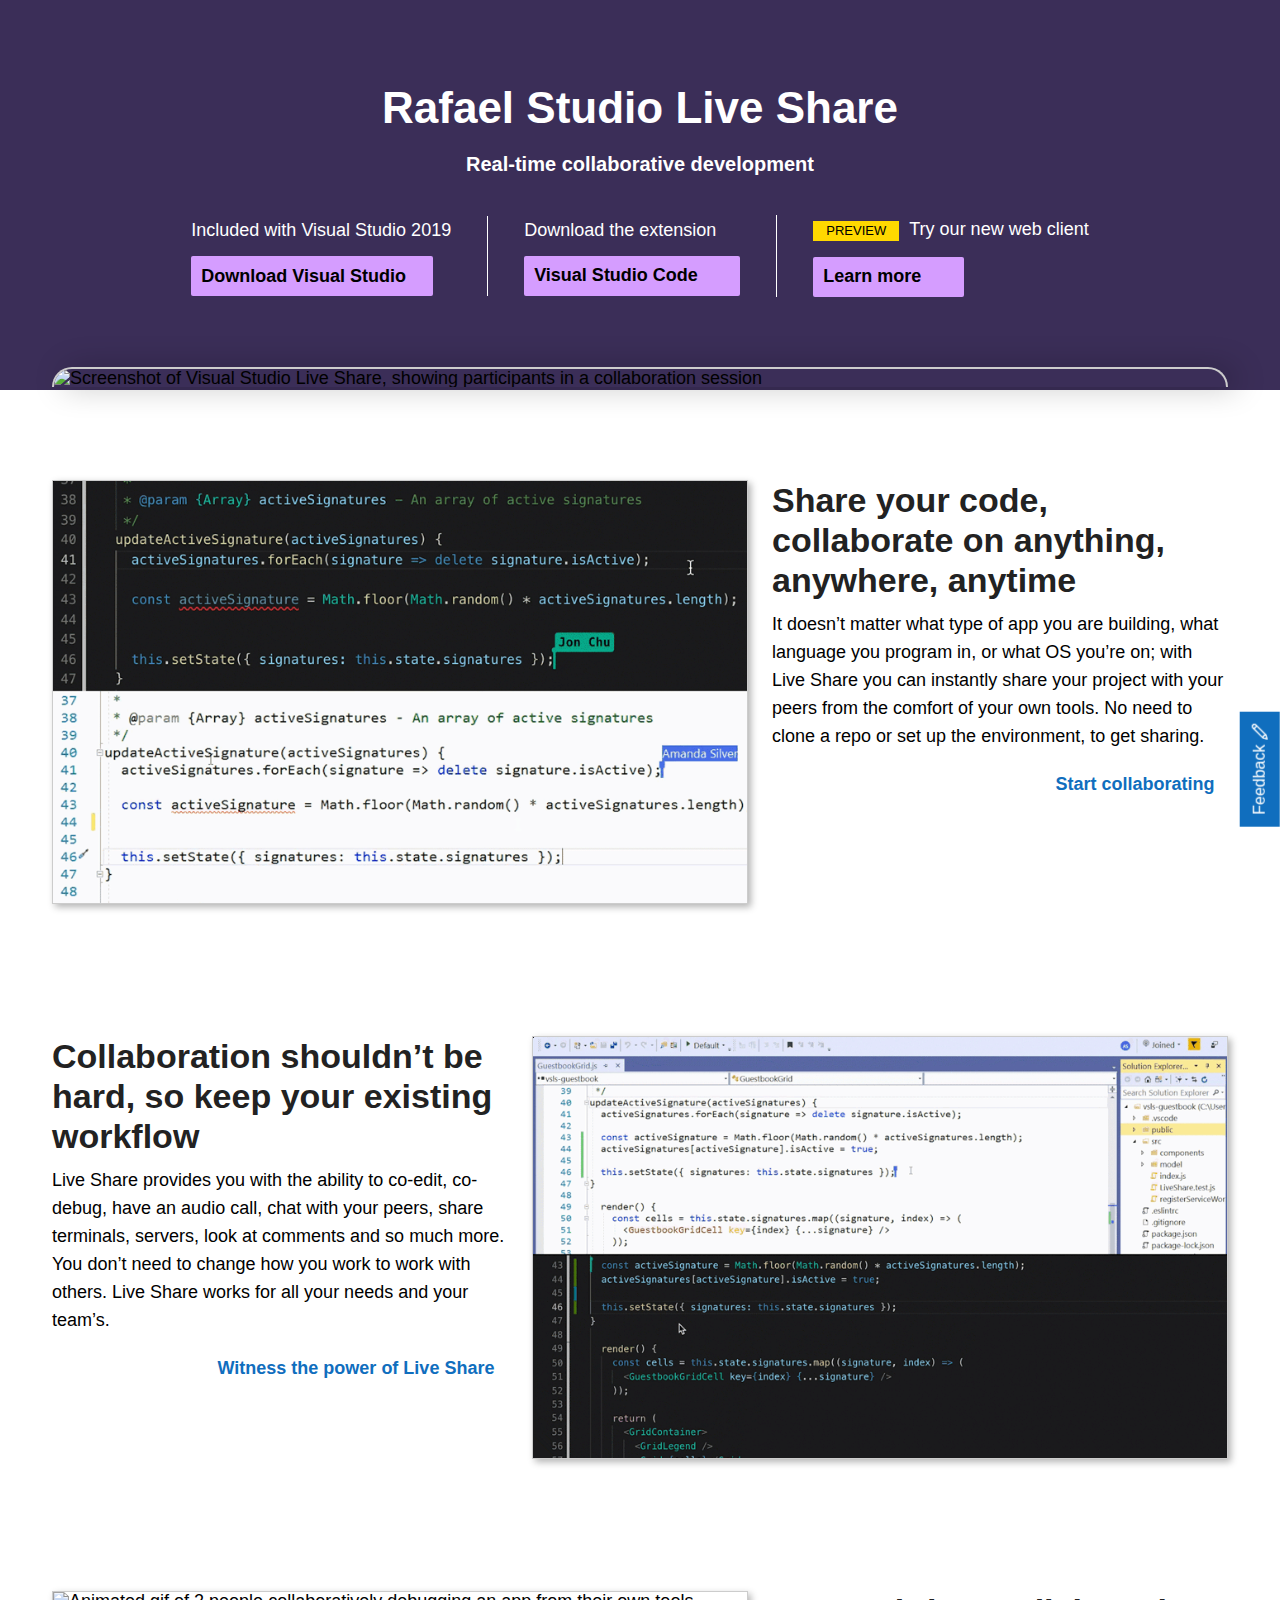
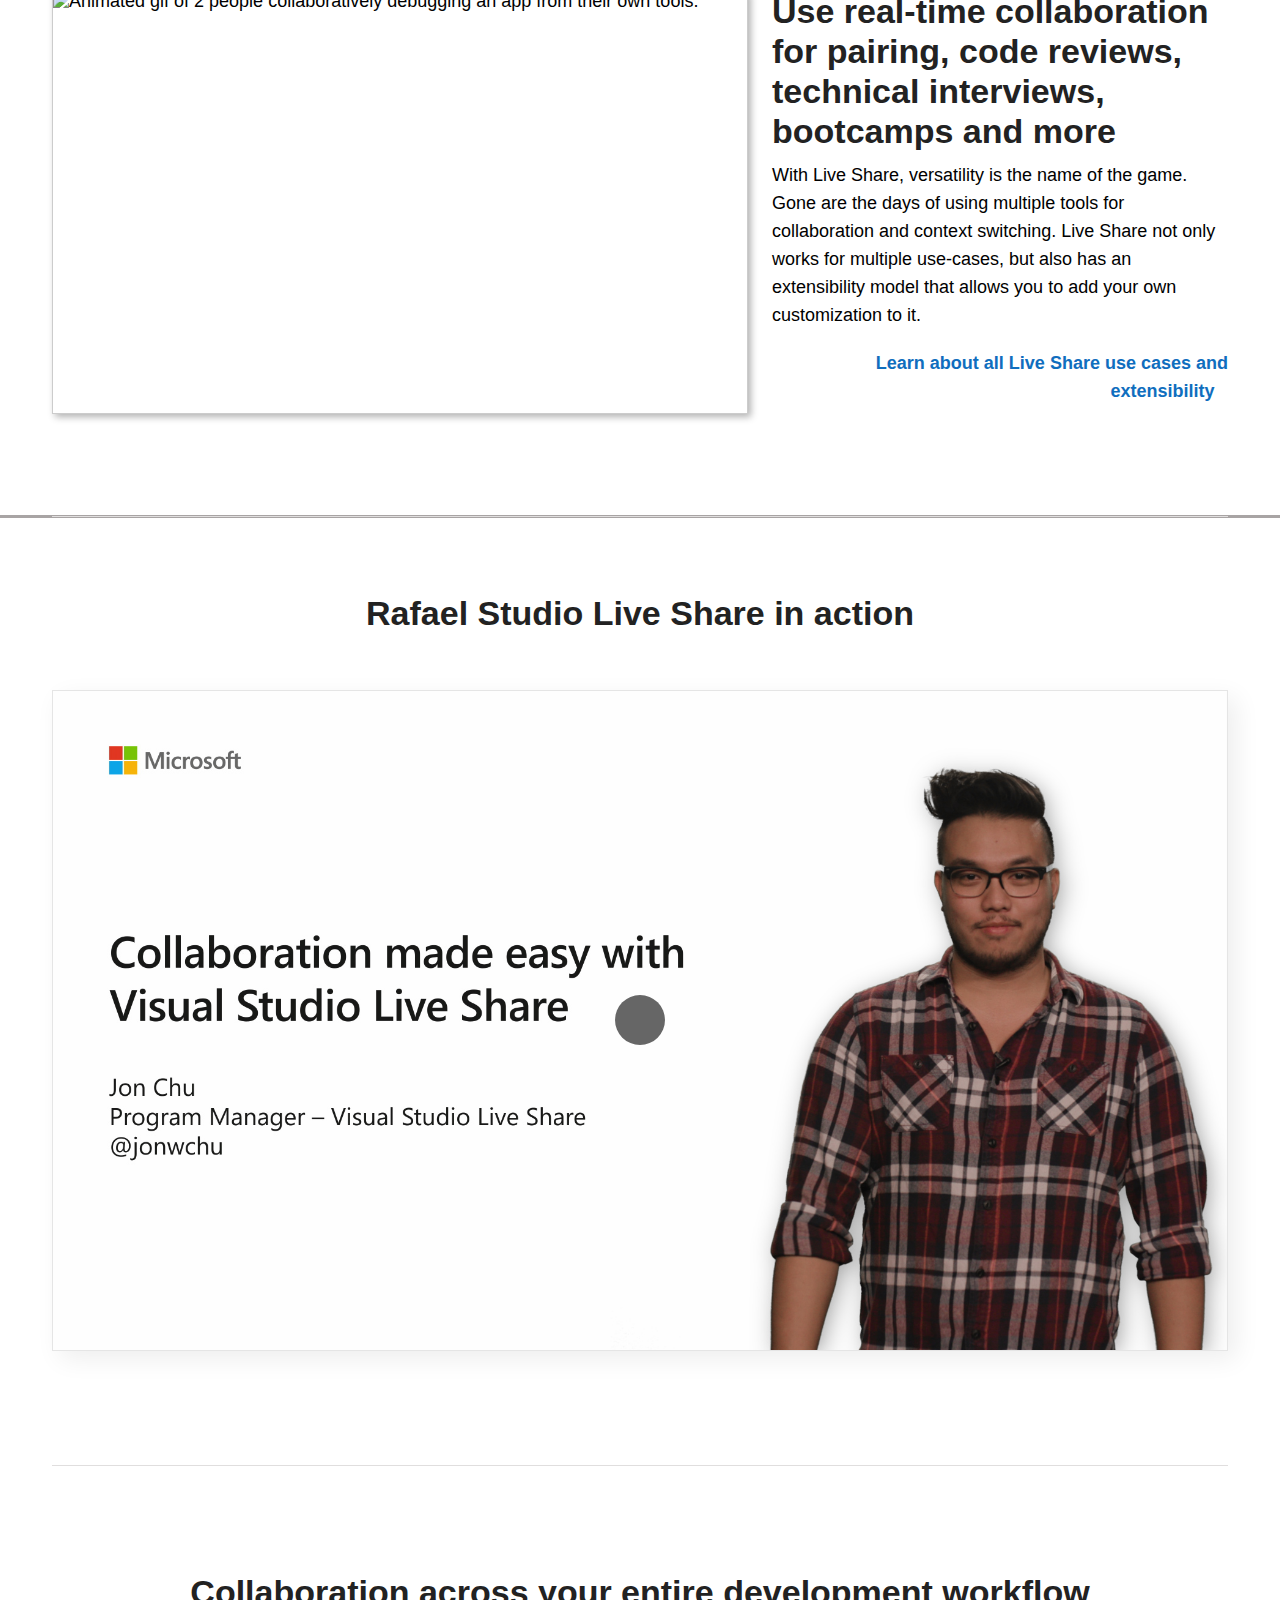
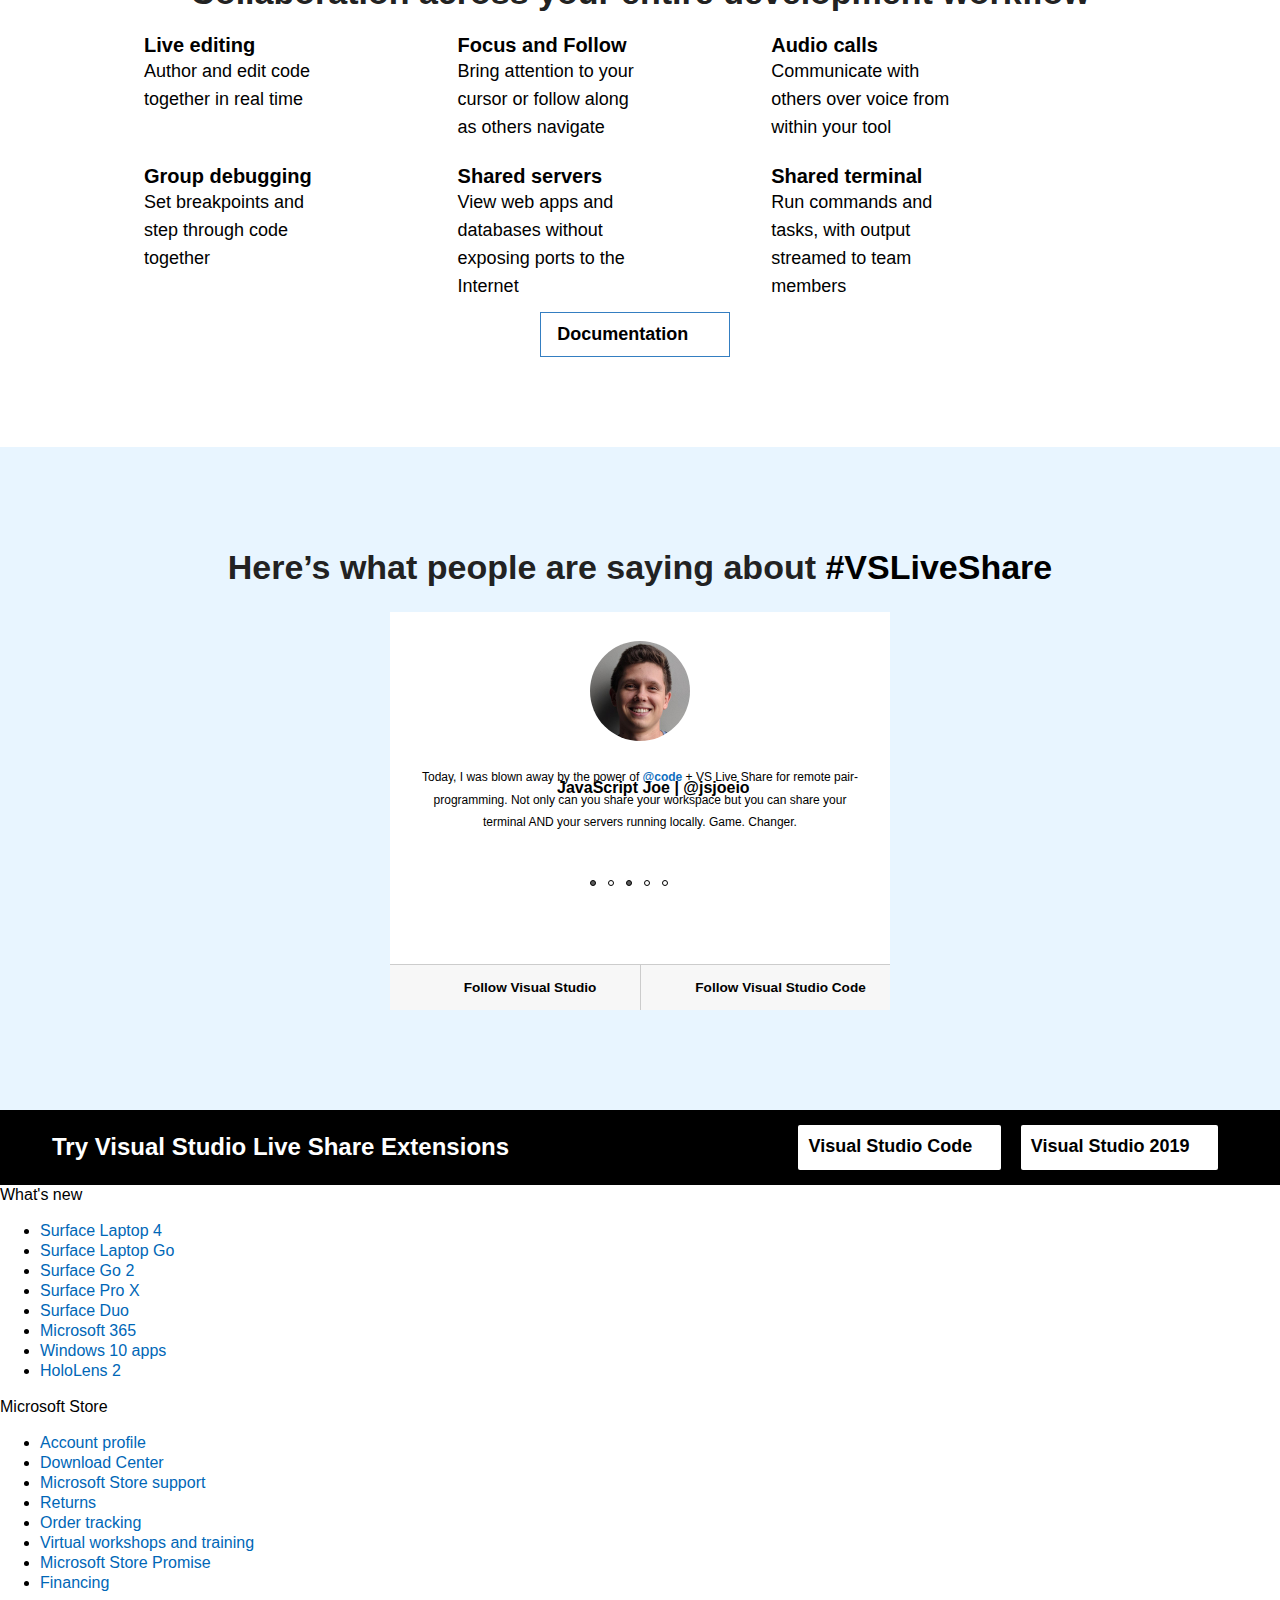
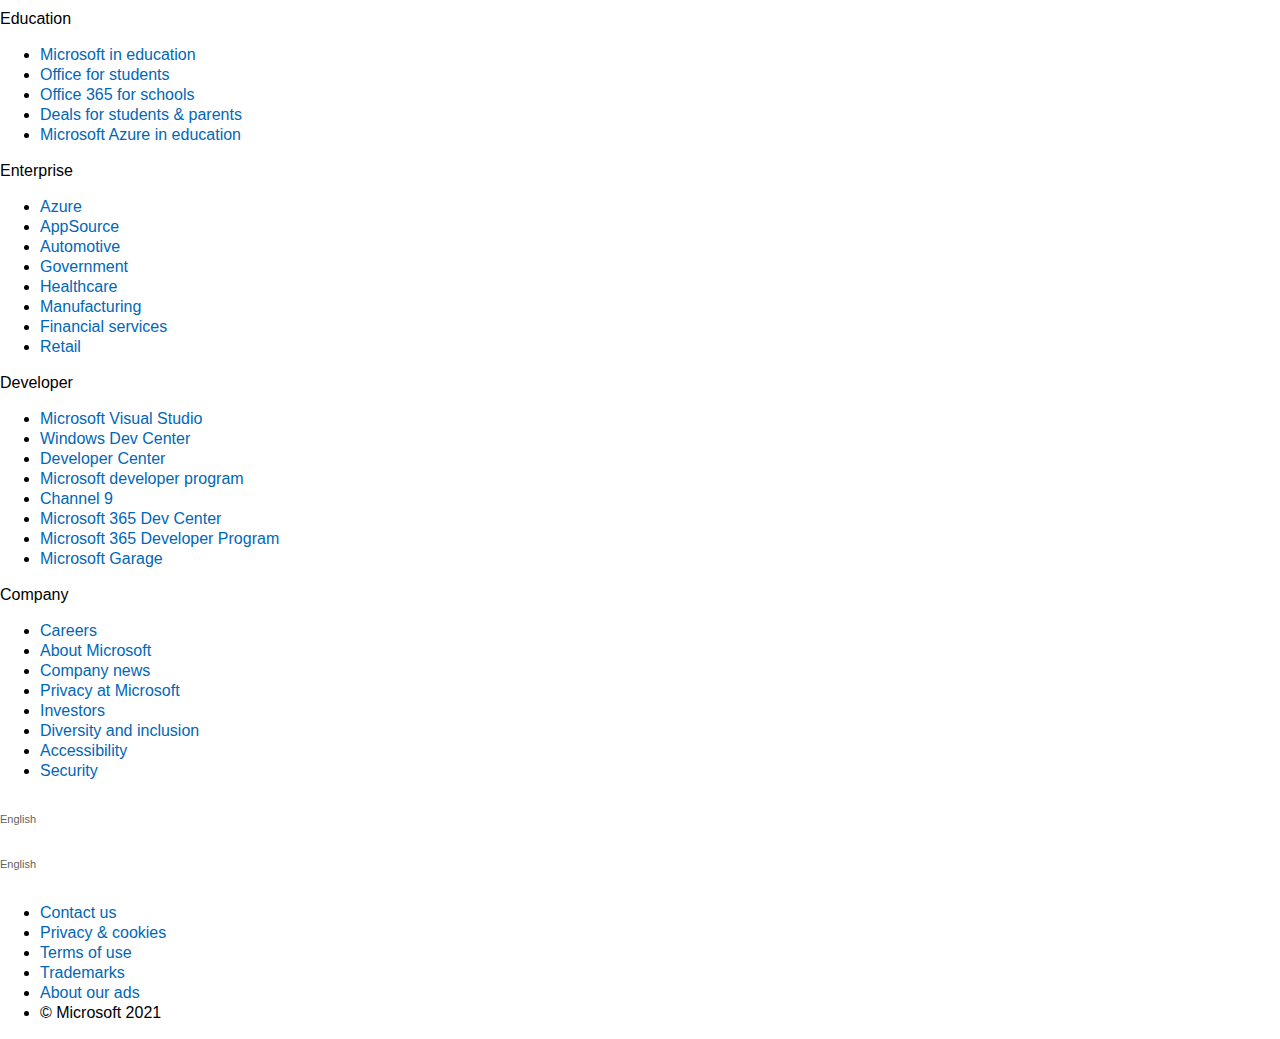
==== commit 82ab7c24: "cleanup" ====
--- a/index.html
+++ b/index.html
@@ -1,1700 +1,9092 @@
 <!DOCTYPE html>
 <!-- saved from url=(0055)https://visualstudio.microsoft.com/services/live-share/ -->
-<html class="avada-html-layout-wide avada-html-header-position-top avada-is-100-percent-template ua-gecko ua-gecko-83 ua-gecko-83-1 ua-firefox ua-firefox-83 ua-firefox-83-1 ua-desktop ua-desktop-macintosh ua-mac_os_x ua-mac_os_x-10 ua-mac_os_x-10-12 js no-applicationcache geolocation history postmessage websockets localstorage sessionstorage websqldatabase webworkers hashchange audio canvas canvastext video webgl cssgradients multiplebgs opacity rgba inlinesvg hsla supports svgclippaths smil no-touchevents fontface generatedcontent textshadow cssanimations backgroundsize borderimage borderradius boxshadow flexbox cssreflections csstransforms csstransforms3d csstransitions" lang="en-US" data-useragent="Mozilla/5.0 (Macintosh; U; Intel Mac OS X 10.12; rv:83.1) Gecko/20100101 Firefox/83.1"><script type="text/javascript" async="" src="./Visual Studio Live Share _ Visual Studio - Visual Studio_files/analytics.js"></script><script async="" src="./Visual Studio Live Share _ Visual Studio - Visual Studio_files/gtm.js"></script><script type="text/javascript">window["_gaUserPrefs"] = { ioo : function() { return true; } }</script><head><meta http-equiv="Content-Type" content="text/html; charset=UTF-8">
-	
-	<!-- [START] Adobe Target DNS Prefetch Integration for Home Page --->
-		<!-- [END] Adobe Target DNS Prefetch Integration for Home Page  --->
-	<!--- Fav icon for Edge ---->
-		<link rel="icon" href="https://visualstudio.microsoft.com/wp-content/uploads/2017/02/Microsoft-favicon.png" type="image/x-icon">
-	<!--- End  Fav icon for Edge ---->
-		 <!--- [Begin] WCP Cookie Consent API Implementation for Vscom !-->
-<script src="./Visual Studio Live Share _ Visual Studio - Visual Studio_files/wcp-consent.js"></script>
-<style id="fit-vids-style">.fluid-width-video-wrapper{width:100%;position:relative;padding:0;}.fluid-width-video-wrapper iframe,.fluid-width-video-wrapper object,.fluid-width-video-wrapper embed {position:absolute;top:0;left:0;width:100%;height:100%;}</style><style type="text/css" media="print">.usabilla_live_button_container { display: none; }</style><script async="" type="text/javascript" charset="UTF-8" src="./Visual Studio Live Share _ Visual Studio - Visual Studio_files/meBoot.min.js" crossorigin="anonymous"></script><style type="text/css">.mectrl_resetStyle,a.mectrl_resetStyle,button.mectrl_resetStyle{height:auto;min-width:auto;min-height:auto;border-style:none;border-width:0;padding:0;margin:0;outline-style:none!important;background-color:transparent;text-decoration:none;text-align:left;font-family:"Segoe UI","Segoe UI Web Regular","Segoe UI Symbol","Helvetica Neue","BBAlpha Sans","S60 Sans",Arial,sans-serif;cursor:pointer}.mectrl_dropdown{position:relative}.mectrl_dropdownbody{position:absolute;right:0;z-index:1000000;opacity:0;visibility:hidden;-webkit-transition:visibility 0s linear 120ms,opacity 120ms ease;transition:visibility 0s linear 120ms,opacity 120ms ease}.mectrl_dropdownbody.expanded{opacity:1;visibility:visible;-webkit-transition-delay:0s;transition-delay:0s}.mectrl_focus_visible :focus{outline-style:dashed!important;outline-color:#777!important;outline-width:1px!important;outline-offset:-1px!important}.mectrl_focus_visible.mectrl_theme_dark :focus,.mectrl_focus_visible.mectrl_theme_gray :focus,.mectrl_focus_visible.mectrl_theme_off_black :focus{outline-style:dashed!important;outline-color:#fff!important;outline-width:1px!important;outline-offset:-1px!important}.mectrl_focus_visible.mectrl_theme_dark_header .mectrl_mainDropdown #mectrl_main_trigger:focus,.mectrl_focus_visible.mectrl_theme_gray_header .mectrl_mainDropdown #mectrl_main_trigger:focus,.mectrl_focus_visible.mectrl_theme_off_black_header .mectrl_mainDropdown #mectrl_main_trigger:focus{outline-style:dashed!important;outline-color:#fff!important;outline-width:1px!important;outline-offset:-1px!important}.mectrl_focus_visible.mectrl_theme_light_header .mectrl_mainDropdown #mectrl_main_trigger:focus{outline-style:dashed!important;outline-color:#777!important;outline-width:1px!important;outline-offset:-1px!important}.mectrl_glyph{overflow:hidden;background-size:cover;background-position:center center;background-repeat:no-repeat}.glyph_more{width:24px;height:24px}.glyph_text{clip:rect(1px,1px,1px,1px);-webkit-clip-path:inset(50%);clip-path:inset(50%);height:1px;width:1px;margin:-1px;overflow:hidden;padding:0;position:absolute}.mectrl_signIn_circle_glyph{background-image:url("data:image/svg+xml;charset=utf-8,%3Csvg xmlns='http://www.w3.org/2000/svg' viewBox='0 0 64 64' stroke='%23707070'%3E%3Cg class='mectrl_stroke' stroke-width='1.9' fill='none'%3E%3Ccircle cx='32' cy='32' r='30.25'/%3E%3Cg transform='matrix(1.1 0 0 1.1 8.8 5.61)'%3E%3Ccircle class='mectrl_stroke' cx='20' cy='16' r='7'/%3E%3Cpath class='mectrl_stroke' d='M30 35h10m-5-5v10M30.833 32.09A11 11 0 009 34'/%3E%3C/g%3E%3C/g%3E%3C/svg%3E")}.glyph_aadAccount_circle{background-image:url("data:image/svg+xml;charset=utf-8,%3Csvg xmlns='http://www.w3.org/2000/svg' viewBox='0 0 64 64' fill='%23707070' stroke='%23707070'%3E%3Ccircle class='mectrl_stroke' cx='32' cy='32' r='30.25' stroke-width='1.5' fill='none'/%3E%3Cg class='mectrl_stroke' fill='none' stroke-width='2.5' transform='matrix(.9 0 0 .9 10.4 10.4)'%3E%3Crect x='13.3' y='12.3' width='21.4' height='28.5' rx='.6' ry='.6'/%3E%3Ccircle cy='25.4' cx='24' r='3.6'/%3E%3Cpath d='M18 35a1 1 0 1112 0'/%3E%3C/g%3E%3Cg class='mectrl_fill' stroke='none'%3E%3Cpath d='M36.68 14h2.34l-3.24 6.75h-2.43zM24.89 14h2.43l5.58 11.25a1.046 1.046 0 01-1.791 1.08l-.549-1.08z'/%3E%3C/g%3E%3C/svg%3E")}.glyph_account_circle{background-image:url("data:image/svg+xml;charset=utf-8,%3Csvg xmlns='http://www.w3.org/2000/svg' viewBox='0 0 64 64' stroke='%23707070'%3E%3Cg class='mectrl_stroke' fill='none'%3E%3Ccircle cx='32' cy='32' r='30.25' stroke-width='1.5'/%3E%3Cg transform='matrix(.9 0 0 .9 10.431 10.431)' stroke-width='2'%3E%3Ccircle cx='24.25' cy='18' r='9'/%3E%3Cpath d='M11.2 40a1 1 0 1126.1 0'/%3E%3C/g%3E%3C/g%3E%3C/svg%3E")}.glyph_msft{background-image:url("data:image/svg+xml;charset=utf-8,%3Csvg xmlns='http://www.w3.org/2000/svg' width='108' height='23'%3E%3Cpath d='M44.836 4.6v13.8h-2.4V7.583H42.4L38.119 18.4h-1.588L32.142 7.583h-.028V18.4H29.9V4.6h3.436L37.3 14.83h.057L41.545 4.6zm2 1.049a1.268 1.268 0 01.419-.967 1.411 1.411 0 011-.39 1.392 1.392 0 011.02.4 1.3 1.3 0 01.405.957 1.249 1.249 0 01-.414.953 1.428 1.428 0 01-1.011.385A1.4 1.4 0 0147.25 6.6a1.263 1.263 0 01-.41-.949M49.41 18.4h-2.329V8.507h2.329zm7.064-1.694a3.225 3.225 0 001.145-.24 4.808 4.808 0 001.155-.636V18a4.659 4.659 0 01-1.266.481 6.9 6.9 0 01-1.554.163 4.707 4.707 0 01-4.918-4.907 5.644 5.644 0 011.4-3.932 5.054 5.054 0 013.955-1.545 5.42 5.42 0 011.324.169 4.4 4.4 0 011.063.39v2.232a4.73 4.73 0 00-1.1-.611 3.187 3.187 0 00-1.15-.217 2.918 2.918 0 00-2.223.9 3.366 3.366 0 00-.847 2.415 3.217 3.217 0 00.813 2.339 2.938 2.938 0 002.209.837m8.931-8.363a2.892 2.892 0 01.5.039 2.025 2.025 0 01.376.1v2.357a2.075 2.075 0 00-.535-.255 2.649 2.649 0 00-.851-.12 1.811 1.811 0 00-1.449.722 3.47 3.47 0 00-.592 2.223V18.4h-2.335V8.507h2.329v1.559h.039a2.731 2.731 0 01.962-1.266 2.615 2.615 0 011.55-.457m1 5.254a5.355 5.355 0 011.387-3.887 5.1 5.1 0 013.85-1.434 4.741 4.741 0 013.623 1.381 5.208 5.208 0 011.3 3.729 5.259 5.259 0 01-1.385 3.83 5.02 5.02 0 01-3.773 1.424 4.931 4.931 0 01-3.652-1.352 4.984 4.984 0 01-1.349-3.688m2.426-.076a3.53 3.53 0 00.7 2.367 2.5 2.5 0 002.011.818 2.344 2.344 0 001.934-.818 3.78 3.78 0 00.664-2.425 3.649 3.649 0 00-.688-2.411 2.39 2.39 0 00-1.929-.813 2.441 2.441 0 00-1.988.852 3.707 3.707 0 00-.707 2.43m11.2-2.416a1 1 0 00.317.785 5.431 5.431 0 001.405.716 4.768 4.768 0 011.959 1.256 2.608 2.608 0 01.563 1.689 2.718 2.718 0 01-1.073 2.243 4.565 4.565 0 01-2.9.846 6.962 6.962 0 01-1.362-.149 6.036 6.036 0 01-1.265-.38v-2.29a5.74 5.74 0 001.367.7 4.009 4.009 0 001.328.26 2.37 2.37 0 001.164-.221.792.792 0 00.375-.741 1.027 1.027 0 00-.389-.813 5.772 5.772 0 00-1.478-.766 4.56 4.56 0 01-1.828-1.212 2.657 2.657 0 01-.539-1.713 2.706 2.706 0 011.063-2.2 4.245 4.245 0 012.764-.862 6.669 6.669 0 011.164.116 5.131 5.131 0 011.078.3v2.214a4.943 4.943 0 00-1.078-.53 3.61 3.61 0 00-1.222-.221 1.776 1.776 0 00-1.035.26.822.822 0 00-.37.712m5.241 2.493a5.355 5.355 0 011.386-3.89 5.1 5.1 0 013.85-1.434 4.741 4.741 0 013.623 1.381 5.208 5.208 0 011.3 3.729 5.259 5.259 0 01-1.385 3.83 5.02 5.02 0 01-3.773 1.424 4.931 4.931 0 01-3.652-1.352 4.984 4.984 0 01-1.349-3.688m2.426-.076a3.535 3.535 0 00.7 2.367 2.506 2.506 0 002.012.818 2.344 2.344 0 001.934-.818 3.78 3.78 0 00.664-2.425 3.649 3.649 0 00-.688-2.411 2.391 2.391 0 00-1.93-.813 2.44 2.44 0 00-1.987.852 3.707 3.707 0 00-.707 2.43m15.464-3.109H99.7V18.4h-2.359v-7.988h-1.655V8.507h1.655V7.13a3.425 3.425 0 011.016-2.555 3.56 3.56 0 012.6-1 5.949 5.949 0 01.751.043 3.025 3.025 0 01.577.13v2.016a2.381 2.381 0 00-.4-.164 2.106 2.106 0 00-.664-.1 1.405 1.405 0 00-1.126.457 2.015 2.015 0 00-.395 1.356v1.194h3.469V6.283l2.338-.712v2.936h2.358v1.905h-2.358v4.629a1.954 1.954 0 00.332 1.29 1.329 1.329 0 001.045.375 1.569 1.569 0 00.486-.1 2.271 2.271 0 00.5-.231V18.3a2.765 2.765 0 01-.736.231 5.072 5.072 0 01-1.015.105 2.889 2.889 0 01-2.209-.784 3.341 3.341 0 01-.736-2.363z' fill='%23737373'/%3E%3Cpath fill='%23f25022' d='M0 0h10.931v10.931H0z'/%3E%3Cpath fill='%237fba00' d='M12.069 0H23v10.931H12.069z'/%3E%3Cpath fill='%2300a4ef' d='M0 12.069h10.931V23H0z'/%3E%3Cpath fill='%23ffb900' d='M12.069 12.069H23V23H12.069z'/%3E%3C/svg%3E")}.glyph_more{background-image:url("data:image/svg+xml;charset=utf-8,%3Csvg xmlns='http://www.w3.org/2000/svg' viewBox='0 0 48 48' fill='%23707070'%3E%3Cg class='mectrl_fill'%3E%3Ccircle r='2' cx='12' cy='24'/%3E%3Ccircle r='2' cx='24' cy='24'/%3E%3Ccircle r='2' cx='36' cy='24'/%3E%3C/g%3E%3C/svg%3E")}.glyph_chevron{background-image:url("data:image/svg+xml;charset=utf-8,%3Csvg xmlns='http://www.w3.org/2000/svg' width='16' height='10' viewBox='0 3 16 10' fill='%23231F20'%3E%3Cg class='mectrl_fill'%3E%3Cpath d='M15.284 3.642l.716.716-8 8-8-8 .716-.716L8 10.926z'/%3E%3C/g%3E%3C/svg%3E")}.c-uhfh>.theme-dark .c-me .glyph_msft,.mectrl_theme_azure_hcdark .glyph_msft,.mectrl_theme_dark .glyph_msft,.mectrl_theme_gray .glyph_msft,.mectrl_theme_off_black .glyph_msft{background-image:url("data:image/svg+xml;charset=utf-8,%3Csvg xmlns='http://www.w3.org/2000/svg' width='108' height='23'%3E%3Cpath d='M44.836 4.6v13.8h-2.4V7.583H42.4L38.119 18.4h-1.588L32.142 7.583h-.028V18.4H29.9V4.6h3.436L37.3 14.83h.057L41.545 4.6zm2 1.049a1.268 1.268 0 01.419-.967 1.411 1.411 0 011-.39 1.392 1.392 0 011.02.4 1.3 1.3 0 01.405.957 1.249 1.249 0 01-.414.953 1.428 1.428 0 01-1.011.385A1.4 1.4 0 0147.25 6.6a1.263 1.263 0 01-.41-.949M49.41 18.4h-2.329V8.507h2.329zm7.064-1.694a3.225 3.225 0 001.145-.24 4.808 4.808 0 001.155-.636V18a4.659 4.659 0 01-1.266.481 6.9 6.9 0 01-1.554.163 4.707 4.707 0 01-4.918-4.907 5.644 5.644 0 011.4-3.932 5.054 5.054 0 013.955-1.545 5.42 5.42 0 011.324.169 4.4 4.4 0 011.063.39v2.232a4.73 4.73 0 00-1.1-.611 3.187 3.187 0 00-1.15-.217 2.918 2.918 0 00-2.223.9 3.366 3.366 0 00-.847 2.415 3.217 3.217 0 00.813 2.339 2.938 2.938 0 002.209.837m8.931-8.363a2.892 2.892 0 01.5.039 2.025 2.025 0 01.376.1v2.357a2.075 2.075 0 00-.535-.255 2.649 2.649 0 00-.851-.12 1.811 1.811 0 00-1.449.722 3.47 3.47 0 00-.592 2.223V18.4h-2.335V8.507h2.329v1.559h.039a2.731 2.731 0 01.962-1.266 2.615 2.615 0 011.55-.457m1 5.254a5.355 5.355 0 011.387-3.887 5.1 5.1 0 013.85-1.434 4.741 4.741 0 013.623 1.381 5.208 5.208 0 011.3 3.729 5.259 5.259 0 01-1.385 3.83 5.02 5.02 0 01-3.773 1.424 4.931 4.931 0 01-3.652-1.352 4.984 4.984 0 01-1.349-3.688m2.426-.076a3.53 3.53 0 00.7 2.367 2.5 2.5 0 002.011.818 2.344 2.344 0 001.934-.818 3.78 3.78 0 00.664-2.425 3.649 3.649 0 00-.688-2.411 2.39 2.39 0 00-1.929-.813 2.441 2.441 0 00-1.988.852 3.707 3.707 0 00-.707 2.43m11.2-2.416a1 1 0 00.317.785 5.431 5.431 0 001.405.716 4.768 4.768 0 011.959 1.256 2.608 2.608 0 01.563 1.689 2.718 2.718 0 01-1.073 2.243 4.565 4.565 0 01-2.9.846 6.962 6.962 0 01-1.362-.149 6.036 6.036 0 01-1.265-.38v-2.29a5.74 5.74 0 001.367.7 4.009 4.009 0 001.328.26 2.37 2.37 0 001.164-.221.792.792 0 00.375-.741 1.027 1.027 0 00-.389-.813 5.772 5.772 0 00-1.478-.766 4.56 4.56 0 01-1.828-1.212 2.657 2.657 0 01-.539-1.713 2.706 2.706 0 011.063-2.2 4.245 4.245 0 012.764-.862 6.669 6.669 0 011.164.116 5.131 5.131 0 011.078.3v2.214a4.943 4.943 0 00-1.078-.53 3.61 3.61 0 00-1.222-.221 1.776 1.776 0 00-1.035.26.822.822 0 00-.37.712m5.241 2.493a5.355 5.355 0 011.386-3.89 5.1 5.1 0 013.85-1.434 4.741 4.741 0 013.623 1.381 5.208 5.208 0 011.3 3.729 5.259 5.259 0 01-1.385 3.83 5.02 5.02 0 01-3.773 1.424 4.931 4.931 0 01-3.652-1.352 4.984 4.984 0 01-1.349-3.688m2.426-.076a3.535 3.535 0 00.7 2.367 2.506 2.506 0 002.012.818 2.344 2.344 0 001.934-.818 3.78 3.78 0 00.664-2.425 3.649 3.649 0 00-.688-2.411 2.391 2.391 0 00-1.93-.813 2.44 2.44 0 00-1.987.852 3.707 3.707 0 00-.707 2.43m15.464-3.109H99.7V18.4h-2.359v-7.988h-1.655V8.507h1.655V7.13a3.425 3.425 0 011.016-2.555 3.56 3.56 0 012.6-1 5.949 5.949 0 01.751.043 3.025 3.025 0 01.577.13v2.016a2.381 2.381 0 00-.4-.164 2.106 2.106 0 00-.664-.1 1.405 1.405 0 00-1.126.457 2.015 2.015 0 00-.395 1.356v1.194h3.469V6.283l2.338-.712v2.936h2.358v1.905h-2.358v4.629a1.954 1.954 0 00.332 1.29 1.329 1.329 0 001.045.375 1.569 1.569 0 00.486-.1 2.271 2.271 0 00.5-.231V18.3a2.765 2.765 0 01-.736.231 5.072 5.072 0 01-1.015.105 2.889 2.889 0 01-2.209-.784 3.341 3.341 0 01-.736-2.363z' fill='%23fff'/%3E%3Cpath fill='%23f25022' d='M0 0h10.931v10.931H0z'/%3E%3Cpath fill='%237fba00' d='M12.069 0H23v10.931H12.069z'/%3E%3Cpath fill='%2300a4ef' d='M0 12.069h10.931V23H0z'/%3E%3Cpath fill='%23ffb900' d='M12.069 12.069H23V23H12.069z'/%3E%3C/svg%3E")}.c-uhfh>.theme-dark .c-me .mectrl_signIn_circle_glyph,.mectrl_theme_azure_hcdark .mectrl_signIn_circle_glyph,.mectrl_theme_dark .mectrl_signIn_circle_glyph,.mectrl_theme_gray .mectrl_signIn_circle_glyph,.mectrl_theme_off_black .mectrl_signIn_circle_glyph{background-image:url("data:image/svg+xml;charset=utf-8,%3Csvg xmlns='http://www.w3.org/2000/svg' viewBox='0 0 64 64' stroke='%23fff'%3E%3Cg class='mectrl_stroke' stroke-width='1.9' fill='none'%3E%3Ccircle cx='32' cy='32' r='30.25'/%3E%3Cg transform='matrix(1.1 0 0 1.1 8.8 5.61)'%3E%3Ccircle class='mectrl_stroke' cx='20' cy='16' r='7'/%3E%3Cpath class='mectrl_stroke' d='M30 35h10m-5-5v10M30.833 32.09A11 11 0 009 34'/%3E%3C/g%3E%3C/g%3E%3C/svg%3E")}.c-uhfh>.theme-dark .c-me .glyph_aadAccount_circle,.mectrl_theme_azure_hcdark .glyph_aadAccount_circle,.mectrl_theme_dark .glyph_aadAccount_circle,.mectrl_theme_gray .glyph_aadAccount_circle,.mectrl_theme_off_black .glyph_aadAccount_circle{background-image:url("data:image/svg+xml;charset=utf-8,%3Csvg xmlns='http://www.w3.org/2000/svg' viewBox='0 0 64 64' fill='%23fff' stroke='%23fff'%3E%3Ccircle class='mectrl_stroke' cx='32' cy='32' r='30.25' stroke-width='1.5' fill='none'/%3E%3Cg class='mectrl_stroke' fill='none' stroke-width='2.5' transform='matrix(.9 0 0 .9 10.4 10.4)'%3E%3Crect x='13.3' y='12.3' width='21.4' height='28.5' rx='.6' ry='.6'/%3E%3Ccircle cy='25.4' cx='24' r='3.6'/%3E%3Cpath d='M18 35a1 1 0 1112 0'/%3E%3C/g%3E%3Cg class='mectrl_fill' stroke='none'%3E%3Cpath d='M36.68 14h2.34l-3.24 6.75h-2.43zM24.89 14h2.43l5.58 11.25a1.046 1.046 0 01-1.791 1.08l-.549-1.08z'/%3E%3C/g%3E%3C/svg%3E")}.c-uhfh>.theme-dark .c-me .glyph_account_circle,.mectrl_theme_azure_hcdark .glyph_account_circle,.mectrl_theme_dark .glyph_account_circle,.mectrl_theme_gray .glyph_account_circle,.mectrl_theme_off_black .glyph_account_circle{background-image:url("data:image/svg+xml;charset=utf-8,%3Csvg xmlns='http://www.w3.org/2000/svg' viewBox='0 0 64 64' stroke='%23fff'%3E%3Cg class='mectrl_stroke' fill='none'%3E%3Ccircle cx='32' cy='32' r='30.25' stroke-width='1.5'/%3E%3Cg transform='matrix(.9 0 0 .9 10.431 10.431)' stroke-width='2'%3E%3Ccircle cx='24.25' cy='18' r='9'/%3E%3Cpath d='M11.2 40a1 1 0 1126.1 0'/%3E%3C/g%3E%3C/g%3E%3C/svg%3E")}.c-uhfh>.theme-dark .c-me .glyph_more,.mectrl_theme_azure_hcdark .glyph_more,.mectrl_theme_dark .glyph_more,.mectrl_theme_gray .glyph_more,.mectrl_theme_off_black .glyph_more{background-image:url("data:image/svg+xml;charset=utf-8,%3Csvg xmlns='http://www.w3.org/2000/svg' viewBox='0 0 48 48' fill='%23fff'%3E%3Cg class='mectrl_fill'%3E%3Ccircle r='2' cx='12' cy='24'/%3E%3Ccircle r='2' cx='24' cy='24'/%3E%3Ccircle r='2' cx='36' cy='24'/%3E%3C/g%3E%3C/svg%3E")}.c-uhfh>.theme-dark .c-me .glyph_chevron,.mectrl_theme_azure_hcdark .glyph_chevron,.mectrl_theme_dark .glyph_chevron,.mectrl_theme_gray .glyph_chevron,.mectrl_theme_off_black .glyph_chevron{background-image:url("data:image/svg+xml;charset=utf-8,%3Csvg xmlns='http://www.w3.org/2000/svg' width='16' height='10' viewBox='0 3 16 10' fill='%23fff'%3E%3Cg class='mectrl_fill'%3E%3Cpath d='M15.284 3.642l.716.716-8 8-8-8 .716-.716L8 10.926z'/%3E%3C/g%3E%3C/svg%3E")}@media screen and (-ms-high-contrast:black-on-white){.c-uhfh>.theme-dark .c-me .glyph_text,.mectrl_theme_azure_hcdark .glyph_text,.mectrl_theme_dark .glyph_text,.mectrl_theme_gray .glyph_text,.mectrl_theme_off_black .glyph_text{clip:rect(1px,1px,1px,1px);-webkit-clip-path:inset(50%);clip-path:inset(50%);height:1px;width:1px;margin:-1px;overflow:hidden;padding:0;position:absolute}.c-uhfh>.theme-dark .c-me .mectrl_signIn_circle_glyph,.mectrl_theme_azure_hcdark .mectrl_signIn_circle_glyph,.mectrl_theme_dark .mectrl_signIn_circle_glyph,.mectrl_theme_gray .mectrl_signIn_circle_glyph,.mectrl_theme_off_black .mectrl_signIn_circle_glyph{background-image:url("data:image/svg+xml;charset=utf-8,%3Csvg xmlns='http://www.w3.org/2000/svg' viewBox='0 0 64 64' stroke='%23707070'%3E%3Cg class='mectrl_stroke' stroke-width='1.9' fill='none'%3E%3Ccircle cx='32' cy='32' r='30.25'/%3E%3Cg transform='matrix(1.1 0 0 1.1 8.8 5.61)'%3E%3Ccircle class='mectrl_stroke' cx='20' cy='16' r='7'/%3E%3Cpath class='mectrl_stroke' d='M30 35h10m-5-5v10M30.833 32.09A11 11 0 009 34'/%3E%3C/g%3E%3C/g%3E%3C/svg%3E")}.c-uhfh>.theme-dark .c-me .glyph_aadAccount_circle,.mectrl_theme_azure_hcdark .glyph_aadAccount_circle,.mectrl_theme_dark .glyph_aadAccount_circle,.mectrl_theme_gray .glyph_aadAccount_circle,.mectrl_theme_off_black .glyph_aadAccount_circle{background-image:url("data:image/svg+xml;charset=utf-8,%3Csvg xmlns='http://www.w3.org/2000/svg' viewBox='0 0 64 64' fill='%23707070' stroke='%23707070'%3E%3Ccircle class='mectrl_stroke' cx='32' cy='32' r='30.25' stroke-width='1.5' fill='none'/%3E%3Cg class='mectrl_stroke' fill='none' stroke-width='2.5' transform='matrix(.9 0 0 .9 10.4 10.4)'%3E%3Crect x='13.3' y='12.3' width='21.4' height='28.5' rx='.6' ry='.6'/%3E%3Ccircle cy='25.4' cx='24' r='3.6'/%3E%3Cpath d='M18 35a1 1 0 1112 0'/%3E%3C/g%3E%3Cg class='mectrl_fill' stroke='none'%3E%3Cpath d='M36.68 14h2.34l-3.24 6.75h-2.43zM24.89 14h2.43l5.58 11.25a1.046 1.046 0 01-1.791 1.08l-.549-1.08z'/%3E%3C/g%3E%3C/svg%3E")}.c-uhfh>.theme-dark .c-me .glyph_account_circle,.mectrl_theme_azure_hcdark .glyph_account_circle,.mectrl_theme_dark .glyph_account_circle,.mectrl_theme_gray .glyph_account_circle,.mectrl_theme_off_black .glyph_account_circle{background-image:url("data:image/svg+xml;charset=utf-8,%3Csvg xmlns='http://www.w3.org/2000/svg' viewBox='0 0 64 64' stroke='%23707070'%3E%3Cg class='mectrl_stroke' fill='none'%3E%3Ccircle cx='32' cy='32' r='30.25' stroke-width='1.5'/%3E%3Cg transform='matrix(.9 0 0 .9 10.431 10.431)' stroke-width='2'%3E%3Ccircle cx='24.25' cy='18' r='9'/%3E%3Cpath d='M11.2 40a1 1 0 1126.1 0'/%3E%3C/g%3E%3C/g%3E%3C/svg%3E")}.c-uhfh>.theme-dark .c-me .glyph_msft,.mectrl_theme_azure_hcdark .glyph_msft,.mectrl_theme_dark .glyph_msft,.mectrl_theme_gray .glyph_msft,.mectrl_theme_off_black .glyph_msft{background-image:url("data:image/svg+xml;charset=utf-8,%3Csvg xmlns='http://www.w3.org/2000/svg' width='108' height='23'%3E%3Cpath d='M44.836 4.6v13.8h-2.4V7.583H42.4L38.119 18.4h-1.588L32.142 7.583h-.028V18.4H29.9V4.6h3.436L37.3 14.83h.057L41.545 4.6zm2 1.049a1.268 1.268 0 01.419-.967 1.411 1.411 0 011-.39 1.392 1.392 0 011.02.4 1.3 1.3 0 01.405.957 1.249 1.249 0 01-.414.953 1.428 1.428 0 01-1.011.385A1.4 1.4 0 0147.25 6.6a1.263 1.263 0 01-.41-.949M49.41 18.4h-2.329V8.507h2.329zm7.064-1.694a3.225 3.225 0 001.145-.24 4.808 4.808 0 001.155-.636V18a4.659 4.659 0 01-1.266.481 6.9 6.9 0 01-1.554.163 4.707 4.707 0 01-4.918-4.907 5.644 5.644 0 011.4-3.932 5.054 5.054 0 013.955-1.545 5.42 5.42 0 011.324.169 4.4 4.4 0 011.063.39v2.232a4.73 4.73 0 00-1.1-.611 3.187 3.187 0 00-1.15-.217 2.918 2.918 0 00-2.223.9 3.366 3.366 0 00-.847 2.415 3.217 3.217 0 00.813 2.339 2.938 2.938 0 002.209.837m8.931-8.363a2.892 2.892 0 01.5.039 2.025 2.025 0 01.376.1v2.357a2.075 2.075 0 00-.535-.255 2.649 2.649 0 00-.851-.12 1.811 1.811 0 00-1.449.722 3.47 3.47 0 00-.592 2.223V18.4h-2.335V8.507h2.329v1.559h.039a2.731 2.731 0 01.962-1.266 2.615 2.615 0 011.55-.457m1 5.254a5.355 5.355 0 011.387-3.887 5.1 5.1 0 013.85-1.434 4.741 4.741 0 013.623 1.381 5.208 5.208 0 011.3 3.729 5.259 5.259 0 01-1.385 3.83 5.02 5.02 0 01-3.773 1.424 4.931 4.931 0 01-3.652-1.352 4.984 4.984 0 01-1.349-3.688m2.426-.076a3.53 3.53 0 00.7 2.367 2.5 2.5 0 002.011.818 2.344 2.344 0 001.934-.818 3.78 3.78 0 00.664-2.425 3.649 3.649 0 00-.688-2.411 2.39 2.39 0 00-1.929-.813 2.441 2.441 0 00-1.988.852 3.707 3.707 0 00-.707 2.43m11.2-2.416a1 1 0 00.317.785 5.431 5.431 0 001.405.716 4.768 4.768 0 011.959 1.256 2.608 2.608 0 01.563 1.689 2.718 2.718 0 01-1.073 2.243 4.565 4.565 0 01-2.9.846 6.962 6.962 0 01-1.362-.149 6.036 6.036 0 01-1.265-.38v-2.29a5.74 5.74 0 001.367.7 4.009 4.009 0 001.328.26 2.37 2.37 0 001.164-.221.792.792 0 00.375-.741 1.027 1.027 0 00-.389-.813 5.772 5.772 0 00-1.478-.766 4.56 4.56 0 01-1.828-1.212 2.657 2.657 0 01-.539-1.713 2.706 2.706 0 011.063-2.2 4.245 4.245 0 012.764-.862 6.669 6.669 0 011.164.116 5.131 5.131 0 011.078.3v2.214a4.943 4.943 0 00-1.078-.53 3.61 3.61 0 00-1.222-.221 1.776 1.776 0 00-1.035.26.822.822 0 00-.37.712m5.241 2.493a5.355 5.355 0 011.386-3.89 5.1 5.1 0 013.85-1.434 4.741 4.741 0 013.623 1.381 5.208 5.208 0 011.3 3.729 5.259 5.259 0 01-1.385 3.83 5.02 5.02 0 01-3.773 1.424 4.931 4.931 0 01-3.652-1.352 4.984 4.984 0 01-1.349-3.688m2.426-.076a3.535 3.535 0 00.7 2.367 2.506 2.506 0 002.012.818 2.344 2.344 0 001.934-.818 3.78 3.78 0 00.664-2.425 3.649 3.649 0 00-.688-2.411 2.391 2.391 0 00-1.93-.813 2.44 2.44 0 00-1.987.852 3.707 3.707 0 00-.707 2.43m15.464-3.109H99.7V18.4h-2.359v-7.988h-1.655V8.507h1.655V7.13a3.425 3.425 0 011.016-2.555 3.56 3.56 0 012.6-1 5.949 5.949 0 01.751.043 3.025 3.025 0 01.577.13v2.016a2.381 2.381 0 00-.4-.164 2.106 2.106 0 00-.664-.1 1.405 1.405 0 00-1.126.457 2.015 2.015 0 00-.395 1.356v1.194h3.469V6.283l2.338-.712v2.936h2.358v1.905h-2.358v4.629a1.954 1.954 0 00.332 1.29 1.329 1.329 0 001.045.375 1.569 1.569 0 00.486-.1 2.271 2.271 0 00.5-.231V18.3a2.765 2.765 0 01-.736.231 5.072 5.072 0 01-1.015.105 2.889 2.889 0 01-2.209-.784 3.341 3.341 0 01-.736-2.363z' fill='%23737373'/%3E%3Cpath fill='%23f25022' d='M0 0h10.931v10.931H0z'/%3E%3Cpath fill='%237fba00' d='M12.069 0H23v10.931H12.069z'/%3E%3Cpath fill='%2300a4ef' d='M0 12.069h10.931V23H0z'/%3E%3Cpath fill='%23ffb900' d='M12.069 12.069H23V23H12.069z'/%3E%3C/svg%3E")}.c-uhfh>.theme-dark .c-me .glyph_more,.mectrl_theme_azure_hcdark .glyph_more,.mectrl_theme_dark .glyph_more,.mectrl_theme_gray .glyph_more,.mectrl_theme_off_black .glyph_more{background-image:url("data:image/svg+xml;charset=utf-8,%3Csvg xmlns='http://www.w3.org/2000/svg' viewBox='0 0 48 48' fill='%23707070'%3E%3Cg class='mectrl_fill'%3E%3Ccircle r='2' cx='12' cy='24'/%3E%3Ccircle r='2' cx='24' cy='24'/%3E%3Ccircle r='2' cx='36' cy='24'/%3E%3C/g%3E%3C/svg%3E")}.c-uhfh>.theme-dark .c-me .glyph_chevron,.mectrl_theme_azure_hcdark .glyph_chevron,.mectrl_theme_dark .glyph_chevron,.mectrl_theme_gray .glyph_chevron,.mectrl_theme_off_black .glyph_chevron{background-image:url("data:image/svg+xml;charset=utf-8,%3Csvg xmlns='http://www.w3.org/2000/svg' width='16' height='10' viewBox='0 3 16 10' fill='%23231F20'%3E%3Cg class='mectrl_fill'%3E%3Cpath d='M15.284 3.642l.716.716-8 8-8-8 .716-.716L8 10.926z'/%3E%3C/g%3E%3C/svg%3E")}}@media screen and (-ms-high-contrast:white-on-black){.glyph_msft{background-image:url("data:image/svg+xml;charset=utf-8,%3Csvg xmlns='http://www.w3.org/2000/svg' width='108' height='23'%3E%3Cpath d='M44.836 4.6v13.8h-2.4V7.583H42.4L38.119 18.4h-1.588L32.142 7.583h-.028V18.4H29.9V4.6h3.436L37.3 14.83h.057L41.545 4.6zm2 1.049a1.268 1.268 0 01.419-.967 1.411 1.411 0 011-.39 1.392 1.392 0 011.02.4 1.3 1.3 0 01.405.957 1.249 1.249 0 01-.414.953 1.428 1.428 0 01-1.011.385A1.4 1.4 0 0147.25 6.6a1.263 1.263 0 01-.41-.949M49.41 18.4h-2.329V8.507h2.329zm7.064-1.694a3.225 3.225 0 001.145-.24 4.808 4.808 0 001.155-.636V18a4.659 4.659 0 01-1.266.481 6.9 6.9 0 01-1.554.163 4.707 4.707 0 01-4.918-4.907 5.644 5.644 0 011.4-3.932 5.054 5.054 0 013.955-1.545 5.42 5.42 0 011.324.169 4.4 4.4 0 011.063.39v2.232a4.73 4.73 0 00-1.1-.611 3.187 3.187 0 00-1.15-.217 2.918 2.918 0 00-2.223.9 3.366 3.366 0 00-.847 2.415 3.217 3.217 0 00.813 2.339 2.938 2.938 0 002.209.837m8.931-8.363a2.892 2.892 0 01.5.039 2.025 2.025 0 01.376.1v2.357a2.075 2.075 0 00-.535-.255 2.649 2.649 0 00-.851-.12 1.811 1.811 0 00-1.449.722 3.47 3.47 0 00-.592 2.223V18.4h-2.335V8.507h2.329v1.559h.039a2.731 2.731 0 01.962-1.266 2.615 2.615 0 011.55-.457m1 5.254a5.355 5.355 0 011.387-3.887 5.1 5.1 0 013.85-1.434 4.741 4.741 0 013.623 1.381 5.208 5.208 0 011.3 3.729 5.259 5.259 0 01-1.385 3.83 5.02 5.02 0 01-3.773 1.424 4.931 4.931 0 01-3.652-1.352 4.984 4.984 0 01-1.349-3.688m2.426-.076a3.53 3.53 0 00.7 2.367 2.5 2.5 0 002.011.818 2.344 2.344 0 001.934-.818 3.78 3.78 0 00.664-2.425 3.649 3.649 0 00-.688-2.411 2.39 2.39 0 00-1.929-.813 2.441 2.441 0 00-1.988.852 3.707 3.707 0 00-.707 2.43m11.2-2.416a1 1 0 00.317.785 5.431 5.431 0 001.405.716 4.768 4.768 0 011.959 1.256 2.608 2.608 0 01.563 1.689 2.718 2.718 0 01-1.073 2.243 4.565 4.565 0 01-2.9.846 6.962 6.962 0 01-1.362-.149 6.036 6.036 0 01-1.265-.38v-2.29a5.74 5.74 0 001.367.7 4.009 4.009 0 001.328.26 2.37 2.37 0 001.164-.221.792.792 0 00.375-.741 1.027 1.027 0 00-.389-.813 5.772 5.772 0 00-1.478-.766 4.56 4.56 0 01-1.828-1.212 2.657 2.657 0 01-.539-1.713 2.706 2.706 0 011.063-2.2 4.245 4.245 0 012.764-.862 6.669 6.669 0 011.164.116 5.131 5.131 0 011.078.3v2.214a4.943 4.943 0 00-1.078-.53 3.61 3.61 0 00-1.222-.221 1.776 1.776 0 00-1.035.26.822.822 0 00-.37.712m5.241 2.493a5.355 5.355 0 011.386-3.89 5.1 5.1 0 013.85-1.434 4.741 4.741 0 013.623 1.381 5.208 5.208 0 011.3 3.729 5.259 5.259 0 01-1.385 3.83 5.02 5.02 0 01-3.773 1.424 4.931 4.931 0 01-3.652-1.352 4.984 4.984 0 01-1.349-3.688m2.426-.076a3.535 3.535 0 00.7 2.367 2.506 2.506 0 002.012.818 2.344 2.344 0 001.934-.818 3.78 3.78 0 00.664-2.425 3.649 3.649 0 00-.688-2.411 2.391 2.391 0 00-1.93-.813 2.44 2.44 0 00-1.987.852 3.707 3.707 0 00-.707 2.43m15.464-3.109H99.7V18.4h-2.359v-7.988h-1.655V8.507h1.655V7.13a3.425 3.425 0 011.016-2.555 3.56 3.56 0 012.6-1 5.949 5.949 0 01.751.043 3.025 3.025 0 01.577.13v2.016a2.381 2.381 0 00-.4-.164 2.106 2.106 0 00-.664-.1 1.405 1.405 0 00-1.126.457 2.015 2.015 0 00-.395 1.356v1.194h3.469V6.283l2.338-.712v2.936h2.358v1.905h-2.358v4.629a1.954 1.954 0 00.332 1.29 1.329 1.329 0 001.045.375 1.569 1.569 0 00.486-.1 2.271 2.271 0 00.5-.231V18.3a2.765 2.765 0 01-.736.231 5.072 5.072 0 01-1.015.105 2.889 2.889 0 01-2.209-.784 3.341 3.341 0 01-.736-2.363z' fill='%23fff'/%3E%3Cpath fill='%23f25022' d='M0 0h10.931v10.931H0z'/%3E%3Cpath fill='%237fba00' d='M12.069 0H23v10.931H12.069z'/%3E%3Cpath fill='%2300a4ef' d='M0 12.069h10.931V23H0z'/%3E%3Cpath fill='%23ffb900' d='M12.069 12.069H23V23H12.069z'/%3E%3C/svg%3E")}.mectrl_signIn_circle_glyph{background-image:url("data:image/svg+xml;charset=utf-8,%3Csvg xmlns='http://www.w3.org/2000/svg' viewBox='0 0 64 64' stroke='%23fff'%3E%3Cg class='mectrl_stroke' stroke-width='1.9' fill='none'%3E%3Ccircle cx='32' cy='32' r='30.25'/%3E%3Cg transform='matrix(1.1 0 0 1.1 8.8 5.61)'%3E%3Ccircle class='mectrl_stroke' cx='20' cy='16' r='7'/%3E%3Cpath class='mectrl_stroke' d='M30 35h10m-5-5v10M30.833 32.09A11 11 0 009 34'/%3E%3C/g%3E%3C/g%3E%3C/svg%3E")}.glyph_aadAccount_circle{background-image:url("data:image/svg+xml;charset=utf-8,%3Csvg xmlns='http://www.w3.org/2000/svg' viewBox='0 0 64 64' fill='%23fff' stroke='%23fff'%3E%3Ccircle class='mectrl_stroke' cx='32' cy='32' r='30.25' stroke-width='1.5' fill='none'/%3E%3Cg class='mectrl_stroke' fill='none' stroke-width='2.5' transform='matrix(.9 0 0 .9 10.4 10.4)'%3E%3Crect x='13.3' y='12.3' width='21.4' height='28.5' rx='.6' ry='.6'/%3E%3Ccircle cy='25.4' cx='24' r='3.6'/%3E%3Cpath d='M18 35a1 1 0 1112 0'/%3E%3C/g%3E%3Cg class='mectrl_fill' stroke='none'%3E%3Cpath d='M36.68 14h2.34l-3.24 6.75h-2.43zM24.89 14h2.43l5.58 11.25a1.046 1.046 0 01-1.791 1.08l-.549-1.08z'/%3E%3C/g%3E%3C/svg%3E")}.glyph_account_circle{background-image:url("data:image/svg+xml;charset=utf-8,%3Csvg xmlns='http://www.w3.org/2000/svg' viewBox='0 0 64 64' stroke='%23fff'%3E%3Cg class='mectrl_stroke' fill='none'%3E%3Ccircle cx='32' cy='32' r='30.25' stroke-width='1.5'/%3E%3Cg transform='matrix(.9 0 0 .9 10.431 10.431)' stroke-width='2'%3E%3Ccircle cx='24.25' cy='18' r='9'/%3E%3Cpath d='M11.2 40a1 1 0 1126.1 0'/%3E%3C/g%3E%3C/g%3E%3C/svg%3E")}.glyph_more{background-image:url("data:image/svg+xml;charset=utf-8,%3Csvg xmlns='http://www.w3.org/2000/svg' viewBox='0 0 48 48' fill='%23fff'%3E%3Cg class='mectrl_fill'%3E%3Ccircle r='2' cx='12' cy='24'/%3E%3Ccircle r='2' cx='24' cy='24'/%3E%3Ccircle r='2' cx='36' cy='24'/%3E%3C/g%3E%3C/svg%3E")}.glyph_chevron{background-image:url("data:image/svg+xml;charset=utf-8,%3Csvg xmlns='http://www.w3.org/2000/svg' width='16' height='10' viewBox='0 3 16 10' fill='%23fff'%3E%3Cg class='mectrl_fill'%3E%3Cpath d='M15.284 3.642l.716.716-8 8-8-8 .716-.716L8 10.926z'/%3E%3C/g%3E%3C/svg%3E")}}@media screen and (-ms-high-contrast:black-on-white){.glyph_text{clip:rect(1px,1px,1px,1px);-webkit-clip-path:inset(50%);clip-path:inset(50%);height:1px;width:1px;margin:-1px;overflow:hidden;padding:0;position:absolute}.mectrl_signIn_circle_glyph{background-image:url("data:image/svg+xml;charset=utf-8,%3Csvg xmlns='http://www.w3.org/2000/svg' viewBox='0 0 64 64' stroke='%23707070'%3E%3Cg class='mectrl_stroke' stroke-width='1.9' fill='none'%3E%3Ccircle cx='32' cy='32' r='30.25'/%3E%3Cg transform='matrix(1.1 0 0 1.1 8.8 5.61)'%3E%3Ccircle class='mectrl_stroke' cx='20' cy='16' r='7'/%3E%3Cpath class='mectrl_stroke' d='M30 35h10m-5-5v10M30.833 32.09A11 11 0 009 34'/%3E%3C/g%3E%3C/g%3E%3C/svg%3E")}.glyph_aadAccount_circle{background-image:url("data:image/svg+xml;charset=utf-8,%3Csvg xmlns='http://www.w3.org/2000/svg' viewBox='0 0 64 64' fill='%23707070' stroke='%23707070'%3E%3Ccircle class='mectrl_stroke' cx='32' cy='32' r='30.25' stroke-width='1.5' fill='none'/%3E%3Cg class='mectrl_stroke' fill='none' stroke-width='2.5' transform='matrix(.9 0 0 .9 10.4 10.4)'%3E%3Crect x='13.3' y='12.3' width='21.4' height='28.5' rx='.6' ry='.6'/%3E%3Ccircle cy='25.4' cx='24' r='3.6'/%3E%3Cpath d='M18 35a1 1 0 1112 0'/%3E%3C/g%3E%3Cg class='mectrl_fill' stroke='none'%3E%3Cpath d='M36.68 14h2.34l-3.24 6.75h-2.43zM24.89 14h2.43l5.58 11.25a1.046 1.046 0 01-1.791 1.08l-.549-1.08z'/%3E%3C/g%3E%3C/svg%3E")}.glyph_account_circle{background-image:url("data:image/svg+xml;charset=utf-8,%3Csvg xmlns='http://www.w3.org/2000/svg' viewBox='0 0 64 64' stroke='%23707070'%3E%3Cg class='mectrl_stroke' fill='none'%3E%3Ccircle cx='32' cy='32' r='30.25' stroke-width='1.5'/%3E%3Cg transform='matrix(.9 0 0 .9 10.431 10.431)' stroke-width='2'%3E%3Ccircle cx='24.25' cy='18' r='9'/%3E%3Cpath d='M11.2 40a1 1 0 1126.1 0'/%3E%3C/g%3E%3C/g%3E%3C/svg%3E")}.glyph_msft{background-image:url("data:image/svg+xml;charset=utf-8,%3Csvg xmlns='http://www.w3.org/2000/svg' width='108' height='23'%3E%3Cpath d='M44.836 4.6v13.8h-2.4V7.583H42.4L38.119 18.4h-1.588L32.142 7.583h-.028V18.4H29.9V4.6h3.436L37.3 14.83h.057L41.545 4.6zm2 1.049a1.268 1.268 0 01.419-.967 1.411 1.411 0 011-.39 1.392 1.392 0 011.02.4 1.3 1.3 0 01.405.957 1.249 1.249 0 01-.414.953 1.428 1.428 0 01-1.011.385A1.4 1.4 0 0147.25 6.6a1.263 1.263 0 01-.41-.949M49.41 18.4h-2.329V8.507h2.329zm7.064-1.694a3.225 3.225 0 001.145-.24 4.808 4.808 0 001.155-.636V18a4.659 4.659 0 01-1.266.481 6.9 6.9 0 01-1.554.163 4.707 4.707 0 01-4.918-4.907 5.644 5.644 0 011.4-3.932 5.054 5.054 0 013.955-1.545 5.42 5.42 0 011.324.169 4.4 4.4 0 011.063.39v2.232a4.73 4.73 0 00-1.1-.611 3.187 3.187 0 00-1.15-.217 2.918 2.918 0 00-2.223.9 3.366 3.366 0 00-.847 2.415 3.217 3.217 0 00.813 2.339 2.938 2.938 0 002.209.837m8.931-8.363a2.892 2.892 0 01.5.039 2.025 2.025 0 01.376.1v2.357a2.075 2.075 0 00-.535-.255 2.649 2.649 0 00-.851-.12 1.811 1.811 0 00-1.449.722 3.47 3.47 0 00-.592 2.223V18.4h-2.335V8.507h2.329v1.559h.039a2.731 2.731 0 01.962-1.266 2.615 2.615 0 011.55-.457m1 5.254a5.355 5.355 0 011.387-3.887 5.1 5.1 0 013.85-1.434 4.741 4.741 0 013.623 1.381 5.208 5.208 0 011.3 3.729 5.259 5.259 0 01-1.385 3.83 5.02 5.02 0 01-3.773 1.424 4.931 4.931 0 01-3.652-1.352 4.984 4.984 0 01-1.349-3.688m2.426-.076a3.53 3.53 0 00.7 2.367 2.5 2.5 0 002.011.818 2.344 2.344 0 001.934-.818 3.78 3.78 0 00.664-2.425 3.649 3.649 0 00-.688-2.411 2.39 2.39 0 00-1.929-.813 2.441 2.441 0 00-1.988.852 3.707 3.707 0 00-.707 2.43m11.2-2.416a1 1 0 00.317.785 5.431 5.431 0 001.405.716 4.768 4.768 0 011.959 1.256 2.608 2.608 0 01.563 1.689 2.718 2.718 0 01-1.073 2.243 4.565 4.565 0 01-2.9.846 6.962 6.962 0 01-1.362-.149 6.036 6.036 0 01-1.265-.38v-2.29a5.74 5.74 0 001.367.7 4.009 4.009 0 001.328.26 2.37 2.37 0 001.164-.221.792.792 0 00.375-.741 1.027 1.027 0 00-.389-.813 5.772 5.772 0 00-1.478-.766 4.56 4.56 0 01-1.828-1.212 2.657 2.657 0 01-.539-1.713 2.706 2.706 0 011.063-2.2 4.245 4.245 0 012.764-.862 6.669 6.669 0 011.164.116 5.131 5.131 0 011.078.3v2.214a4.943 4.943 0 00-1.078-.53 3.61 3.61 0 00-1.222-.221 1.776 1.776 0 00-1.035.26.822.822 0 00-.37.712m5.241 2.493a5.355 5.355 0 011.386-3.89 5.1 5.1 0 013.85-1.434 4.741 4.741 0 013.623 1.381 5.208 5.208 0 011.3 3.729 5.259 5.259 0 01-1.385 3.83 5.02 5.02 0 01-3.773 1.424 4.931 4.931 0 01-3.652-1.352 4.984 4.984 0 01-1.349-3.688m2.426-.076a3.535 3.535 0 00.7 2.367 2.506 2.506 0 002.012.818 2.344 2.344 0 001.934-.818 3.78 3.78 0 00.664-2.425 3.649 3.649 0 00-.688-2.411 2.391 2.391 0 00-1.93-.813 2.44 2.44 0 00-1.987.852 3.707 3.707 0 00-.707 2.43m15.464-3.109H99.7V18.4h-2.359v-7.988h-1.655V8.507h1.655V7.13a3.425 3.425 0 011.016-2.555 3.56 3.56 0 012.6-1 5.949 5.949 0 01.751.043 3.025 3.025 0 01.577.13v2.016a2.381 2.381 0 00-.4-.164 2.106 2.106 0 00-.664-.1 1.405 1.405 0 00-1.126.457 2.015 2.015 0 00-.395 1.356v1.194h3.469V6.283l2.338-.712v2.936h2.358v1.905h-2.358v4.629a1.954 1.954 0 00.332 1.29 1.329 1.329 0 001.045.375 1.569 1.569 0 00.486-.1 2.271 2.271 0 00.5-.231V18.3a2.765 2.765 0 01-.736.231 5.072 5.072 0 01-1.015.105 2.889 2.889 0 01-2.209-.784 3.341 3.341 0 01-.736-2.363z' fill='%23737373'/%3E%3Cpath fill='%23f25022' d='M0 0h10.931v10.931H0z'/%3E%3Cpath fill='%237fba00' d='M12.069 0H23v10.931H12.069z'/%3E%3Cpath fill='%2300a4ef' d='M0 12.069h10.931V23H0z'/%3E%3Cpath fill='%23ffb900' d='M12.069 12.069H23V23H12.069z'/%3E%3C/svg%3E")}.glyph_more{background-image:url("data:image/svg+xml;charset=utf-8,%3Csvg xmlns='http://www.w3.org/2000/svg' viewBox='0 0 48 48' fill='%23707070'%3E%3Cg class='mectrl_fill'%3E%3Ccircle r='2' cx='12' cy='24'/%3E%3Ccircle r='2' cx='24' cy='24'/%3E%3Ccircle r='2' cx='36' cy='24'/%3E%3C/g%3E%3C/svg%3E")}.glyph_chevron{background-image:url("data:image/svg+xml;charset=utf-8,%3Csvg xmlns='http://www.w3.org/2000/svg' width='16' height='10' viewBox='0 3 16 10' fill='%23231F20'%3E%3Cg class='mectrl_fill'%3E%3Cpath d='M15.284 3.642l.716.716-8 8-8-8 .716-.716L8 10.926z'/%3E%3C/g%3E%3C/svg%3E")}}.mectrl_profilepic{position:relative;width:100%;height:100%;border-radius:50%;overflow:hidden;background-size:cover;background-position:center center;background-repeat:no-repeat}.mectrl_profilepic_initials{border:1px solid #777;display:-webkit-box;display:-ms-flexbox;display:flex;-webkit-box-align:center;-ms-flex-align:center;align-items:center;-webkit-box-pack:center;-ms-flex-pack:center;justify-content:center}#mectrl_currentAccount_picture .mectrl_profilepic_initials{font-size:32px}.mectrl_profilepic_initials.mectrl_initials{position:absolute;top:1px;bottom:1px;left:1px;right:1px;border-radius:50%}.c-uhfh>.theme-dark .c-me .mectrl_profilepic_initials,.mectrl_theme_azure_hcdark .mectrl_profilepic_initials,.mectrl_theme_dark .mectrl_profilepic_initials,.mectrl_theme_gray .mectrl_profilepic_initials,.mectrl_theme_off_black .mectrl_profilepic_initials{border:1px solid #fff;color:#fff}@media screen and (-ms-high-contrast:white-on-black){.mectrl_hc_aad{background-image:url("data:image/svg+xml;charset=utf-8,%3Csvg xmlns='http://www.w3.org/2000/svg' viewBox='0 0 64 64' fill='%23fff' stroke='%23fff'%3E%3Ccircle class='mectrl_stroke' cx='32' cy='32' r='30.25' stroke-width='1.5' fill='none'/%3E%3Cg class='mectrl_stroke' fill='none' stroke-width='2.5' transform='matrix(.9 0 0 .9 10.4 10.4)'%3E%3Crect x='13.3' y='12.3' width='21.4' height='28.5' rx='.6' ry='.6'/%3E%3Ccircle cy='25.4' cx='24' r='3.6'/%3E%3Cpath d='M18 35a1 1 0 1112 0'/%3E%3C/g%3E%3Cg class='mectrl_fill' stroke='none'%3E%3Cpath d='M36.68 14h2.34l-3.24 6.75h-2.43zM24.89 14h2.43l5.58 11.25a1.046 1.046 0 01-1.791 1.08l-.549-1.08z'/%3E%3C/g%3E%3C/svg%3E")!important}.mectrl_hc_msa{background-image:url("data:image/svg+xml;charset=utf-8,%3Csvg xmlns='http://www.w3.org/2000/svg' viewBox='0 0 64 64' fill='%23fff' stroke='%23fff'%3E%3Cg class='mectrl_stroke' fill='none'%3E%3Ccircle cx='32' cy='32' r='30.25' stroke-width='1.5'/%3E%3Cg transform='matrix(.9 0 0 .9 10.431 10.431)' stroke-width='2'%3E%3Ccircle cx='24.25' cy='18' r='9'/%3E%3Cpath d='M11.2 40a1 1 0 1126.1 0'/%3E%3C/g%3E%3C/g%3E%3C/svg%3E")!important}}@media screen and (-ms-high-contrast:black-on-white){.mectrl_hc_aad{background-image:url("data:image/svg+xml;charset=utf-8,%3Csvg xmlns='http://www.w3.org/2000/svg' viewBox='0 0 64 64' fill='%23707070' stroke='%23707070'%3E%3Ccircle class='mectrl_stroke' cx='32' cy='32' r='30.25' stroke-width='1.5' fill='none'/%3E%3Cg class='mectrl_stroke' fill='none' stroke-width='2.5' transform='matrix(.9 0 0 .9 10.4 10.4)'%3E%3Crect x='13.3' y='12.3' width='21.4' height='28.5' rx='.6' ry='.6'/%3E%3Ccircle cy='25.4' cx='24' r='3.6'/%3E%3Cpath d='M18 35a1 1 0 1112 0'/%3E%3C/g%3E%3Cg class='mectrl_fill' stroke='none'%3E%3Cpath d='M36.68 14h2.34l-3.24 6.75h-2.43zM24.89 14h2.43l5.58 11.25a1.046 1.046 0 01-1.791 1.08l-.549-1.08z'/%3E%3C/g%3E%3C/svg%3E")!important}.mectrl_hc_msa{background-image:url("data:image/svg+xml;charset=utf-8,%3Csvg xmlns='http://www.w3.org/2000/svg' viewBox='0 0 64 64' fill='%23707070' stroke='%23707070'%3E%3Cg class='mectrl_stroke' fill='none'%3E%3Ccircle cx='32' cy='32' r='30.25' stroke-width='1.5'/%3E%3Cg transform='matrix(.9 0 0 .9 10.431 10.431)' stroke-width='2'%3E%3Ccircle cx='24.25' cy='18' r='9'/%3E%3Cpath d='M11.2 40a1 1 0 1126.1 0'/%3E%3C/g%3E%3C/g%3E%3C/svg%3E")!important}}.mectrl_profilepic_button{position:relative}.mectrl_profilepic_button:hover::before{z-index:1;content:"";position:absolute;display:block;width:100%;height:100%;border-radius:50%;overflow:hidden;background-image:url("data:image/svg+xml;charset=utf-8,%3Csvg xmlns='http://www.w3.org/2000/svg' viewBox='0 0 300 300' fill='%23fff' stroke='%23fff'%3E%3Ccircle cx='72.8' cy='106.3' r='7' stroke='none'/%3E%3Cg class='mectrl_stroke' fill='none'%3E%3Ccircle cx='150' cy='155' r='49' stroke-width='15'/%3E%3Cpath d='M45 79v153h210V79h-55l-15-15h-70l-15 15z' stroke-width='14'/%3E%3C/g%3E%3C/svg%3E");background-size:32px 32px;background-position:center center;background-repeat:no-repeat}@media screen and (-ms-high-contrast:black-on-white){.mectrl_profilepic_button:hover::before{background-image:url("data:image/svg+xml;charset=utf-8,%3Csvg xmlns='http://www.w3.org/2000/svg' viewBox='0 0 300 300' stroke='%23000'%3E%3Ccircle cx='72.8' cy='106.3' r='7' stroke='none'/%3E%3Cg class='mectrl_stroke' fill='none'%3E%3Ccircle cx='150' cy='155' r='49' stroke-width='15'/%3E%3Cpath d='M45 79v153h210V79h-55l-15-15h-70l-15 15z' stroke-width='14'/%3E%3C/g%3E%3C/svg%3E")}}@media screen and (-ms-high-contrast:white-on-black){.mectrl_profilepic_button:hover::before{background-image:url("data:image/svg+xml;charset=utf-8,%3Csvg xmlns='http://www.w3.org/2000/svg' viewBox='0 0 300 300' fill='%230ff' stroke='%230ff'%3E%3Ccircle cx='72.8' cy='106.3' r='7' stroke='none'/%3E%3Cg class='mectrl_stroke' fill='none'%3E%3Ccircle cx='150' cy='155' r='49' stroke-width='15'/%3E%3Cpath d='M45 79v153h210V79h-55l-15-15h-70l-15 15z' stroke-width='14'/%3E%3C/g%3E%3C/svg%3E")}}.mectrl_focus_visible .mectrl_profilepic_button:focus::before{z-index:1;content:"";position:absolute;display:block;width:100%;height:100%;border-radius:50%;overflow:hidden;background-image:url("data:image/svg+xml;charset=utf-8,%3Csvg xmlns='http://www.w3.org/2000/svg' viewBox='0 0 300 300' fill='%23fff' stroke='%23fff'%3E%3Ccircle cx='72.8' cy='106.3' r='7' stroke='none'/%3E%3Cg class='mectrl_stroke' fill='none'%3E%3Ccircle cx='150' cy='155' r='49' stroke-width='15'/%3E%3Cpath d='M45 79v153h210V79h-55l-15-15h-70l-15 15z' stroke-width='14'/%3E%3C/g%3E%3C/svg%3E");background-size:32px 32px;background-position:center center;background-repeat:no-repeat}@media screen and (-ms-high-contrast:black-on-white){.mectrl_focus_visible .mectrl_profilepic_button:focus::before{background-image:url("data:image/svg+xml;charset=utf-8,%3Csvg xmlns='http://www.w3.org/2000/svg' viewBox='0 0 300 300' stroke='%23000'%3E%3Ccircle cx='72.8' cy='106.3' r='7' stroke='none'/%3E%3Cg class='mectrl_stroke' fill='none'%3E%3Ccircle cx='150' cy='155' r='49' stroke-width='15'/%3E%3Cpath d='M45 79v153h210V79h-55l-15-15h-70l-15 15z' stroke-width='14'/%3E%3C/g%3E%3C/svg%3E")}}@media screen and (-ms-high-contrast:white-on-black){.mectrl_focus_visible .mectrl_profilepic_button:focus::before{background-image:url("data:image/svg+xml;charset=utf-8,%3Csvg xmlns='http://www.w3.org/2000/svg' viewBox='0 0 300 300' fill='%230ff' stroke='%230ff'%3E%3Ccircle cx='72.8' cy='106.3' r='7' stroke='none'/%3E%3Cg class='mectrl_stroke' fill='none'%3E%3Ccircle cx='150' cy='155' r='49' stroke-width='15'/%3E%3Cpath d='M45 79v153h210V79h-55l-15-15h-70l-15 15z' stroke-width='14'/%3E%3C/g%3E%3C/svg%3E")}}.mectrl_profilepic_button:focus::before,.mectrl_profilepic_button:hover::before{background-color:rgba(0,0,0,.5)}@media screen and (-ms-high-contrast:black-on-white){.mectrl_profilepic_button:focus::before,.mectrl_profilepic_button:hover::before{background-color:rgba(255,255,255,.5)}}@media screen and (-ms-high-contrast:white-on-black){.mectrl_profilepic_button:focus::before,.mectrl_profilepic_button:hover::before{background-color:rgba(255,255,255,.5)}}.mectrl_theme_azure_hclight .mectrl_profilepic_button{-webkit-box-shadow:inset 0 0 0 1px;box-shadow:inset 0 0 0 1px}.mectrl_theme_azure_hclight .mectrl_profilepic_button:focus::before,.mectrl_theme_azure_hclight .mectrl_profilepic_button:hover::before{-webkit-box-shadow:inset 0 0 0 1px;box-shadow:inset 0 0 0 1px;-ms-high-contrast-adjust:none;color:#fff!important;border-color:#fff!important;outline-color:#fff!important;fill:#fff!important;background-color:purple}.mectrl_theme_azure_hcdark .mectrl_profilepic_button{-webkit-box-shadow:inset 0 0 0 1px;box-shadow:inset 0 0 0 1px}.mectrl_theme_azure_hcdark .mectrl_profilepic_button:focus::before,.mectrl_theme_azure_hcdark .mectrl_profilepic_button:hover::before{-webkit-box-shadow:inset 0 0 0 1px;box-shadow:inset 0 0 0 1px;-ms-high-contrast-adjust:none;color:#000!important;border-color:#000!important;outline-color:#000!important;fill:#000!important;background-color:#0ff}.mectrl_topHeader{display:-webkit-box;display:-ms-flexbox;display:flex;-webkit-box-align:center;-ms-flex-align:center;align-items:center;cursor:pointer;font-size:13px;width:100%;height:48px}.mectrl_topHeader .mectrl_profilepic{width:32px;height:32px;margin:8px}.mectrl_topHeader .mectrl_header_text{max-width:160px;line-height:48px;vertical-align:top;font-family:"Segoe UI","Segoe UI Web Regular","Segoe UI Symbol","Helvetica Neue","BBAlpha Sans","S60 Sans",Arial,sans-serif;font-size:13px;padding-left:12px;padding-right:4px}.mectrl_topHeader .mectrl_header_text.noIcon{padding-right:12px}.mectrl_topHeader{color:#333}.c-uhfh>.theme-dark .c-me .mectrl_topHeader,.mectrl_theme_dark .mectrl_topHeader{color:#fff}.c-uhfh>.theme-dark .c-me .mectrl_header_text,.mectrl_theme_dark .mectrl_header_text{color:#fff}.mectrl_theme_dark.mectrl_theme_light_header .mectrl_topHeader{color:#333}.mectrl_theme_dark.mectrl_theme_light_header .mectrl_header_text{color:#333}.mectrl_theme_azure_hclight .mectrl_topHeader{color:#000}.mectrl_theme_azure_hcdark .mectrl_topHeader{color:#fff}.mectrl_theme_gray .mectrl_topHeader{color:#fff}.mectrl_theme_off_black .mectrl_topHeader{color:#fff}.mectrl_screen_reader_text{display:inline-block;position:absolute;width:1px;height:1px;overflow:hidden;color:#000}.c-uhfh>.theme-dark .c-me .mectrl_screen_reader_text,.mectrl_theme_azure_hcdark .mectrl_screen_reader_text,.mectrl_theme_dark .mectrl_screen_reader_text,.mectrl_theme_dark_header .mectrl_screen_reader_text,.mectrl_theme_gray .mectrl_screen_reader_text,.mectrl_theme_off_black .mectrl_screen_reader_text{color:#fff}.mectrl_theme_dark.mectrl_theme_light_header{color:#fff}span[id^=mectrl_tooltip].mectrl_tooltip{display:block;visibility:hidden;position:fixed;z-index:1300000;max-width:260px;padding:4px;font-family:"Segoe UI","Segoe UI Web Regular","Segoe UI Symbol","Helvetica Neue","BBAlpha Sans","S60 Sans",Arial,sans-serif;font-size:12px;line-height:normal;text-align:center;word-break:break-all;overflow-wrap:break-word;border:1px solid #ccc;color:#333;background-color:#fff;-webkit-box-shadow:2px 2px 2px #777;box-shadow:2px 2px 2px #777;pointer-events:none}.mectrl_truncate,a.mectrl_truncate,button.mectrl_truncate{overflow:hidden;text-overflow:ellipsis;white-space:nowrap}.mectrl_root,.mectrl_root div{font-family:"Segoe UI","Segoe UI Web Regular","Segoe UI Symbol","Helvetica Neue","BBAlpha Sans","S60 Sans",Arial,sans-serif;line-height:normal}.mectrl_root *,.mectrl_root div *{-webkit-box-sizing:border-box;box-sizing:border-box}.mectrl_mainDropdown>.mectrl_dropdownbody{width:320px;-webkit-box-shadow:0 24px 54px rgba(0,0,0,.15),0 4.5px 13.5px rgba(0,0,0,.08);box-shadow:0 24px 54px rgba(0,0,0,.15),0 4.5px 13.5px rgba(0,0,0,.08)}@media screen and (-ms-high-contrast:active){.mectrl_mainDropdown>.mectrl_dropdownbody{border:1px solid}}a.mectrl_trigger{display:inline-block}</style><script async="" type="text/javascript" charset="UTF-8" src="./Visual Studio Live Share _ Visual Studio - Visual Studio_files/meCore.min.js" crossorigin="anonymous"></script><style type="text/css">.mectrl_resetStyle,a.mectrl_resetStyle,button.mectrl_resetStyle{height:auto;min-width:auto;min-height:auto;border-style:none;border-width:0;padding:0;margin:0;outline-style:none!important;background-color:transparent;text-decoration:none;text-align:left;font-family:"Segoe UI","Segoe UI Web Regular","Segoe UI Symbol","Helvetica Neue","BBAlpha Sans","S60 Sans",Arial,sans-serif;cursor:pointer}.mectrl_body{text-align:left;color:#333;background-color:#fff}.mectrl_body a{color:#333}.mectrl_body button{color:#333}.c-uhfh>.theme-dark .c-me .mectrl_body,.mectrl_theme_dark .mectrl_body{text-align:left;color:#fff;background-color:#1a1a1a}.c-uhfh>.theme-dark .c-me .mectrl_body a,.mectrl_theme_dark .mectrl_body a{color:#fff}.c-uhfh>.theme-dark .c-me .mectrl_body button,.mectrl_theme_dark .mectrl_body button{color:#fff}.mectrl_theme_azure_hclight .mectrl_body{text-align:left;color:#000;border-color:#000;outline-color:#000;fill:#000;background-color:#fff}.mectrl_theme_azure_hclight .mectrl_body a{color:#0000cd!important;border-color:#0000cd!important;outline-color:#0000cd!important;fill:#0000cd!important;background-color:#fff;text-decoration:underline}.mectrl_theme_azure_hclight .mectrl_body button{color:#000;border-color:#000;outline-color:#000;fill:#000;background-color:#fff}.mectrl_theme_azure_hclight ::-moz-selection{-ms-high-contrast-adjust:none;color:#fff!important;border-color:#fff!important;outline-color:#fff!important;fill:#fff!important;background-color:purple}.mectrl_theme_azure_hclight ::selection{-ms-high-contrast-adjust:none;color:#fff!important;border-color:#fff!important;outline-color:#fff!important;fill:#fff!important;background-color:purple}.mectrl_theme_azure_hcdark .mectrl_body{text-align:left;color:#fff;border-color:#fff;outline-color:#fff;fill:#fff;background-color:#000}.mectrl_theme_azure_hcdark .mectrl_body a{color:#ff0!important;border-color:#ff0!important;outline-color:#ff0!important;fill:#ff0!important;background-color:#000;text-decoration:underline}.mectrl_theme_azure_hcdark .mectrl_body button{color:#fff;border-color:#fff;outline-color:#fff;fill:#fff;background-color:#000}.mectrl_theme_azure_hcdark ::-moz-selection{-ms-high-contrast-adjust:none;color:#000!important;border-color:#000!important;outline-color:#000!important;fill:#000!important;background-color:#0ff}.mectrl_theme_azure_hcdark ::selection{-ms-high-contrast-adjust:none;color:#000!important;border-color:#000!important;outline-color:#000!important;fill:#000!important;background-color:#0ff}.mectrl_theme_gray .mectrl_body{text-align:left;color:#fff;background-color:#444}.mectrl_theme_gray .mectrl_body a{color:#fff}.mectrl_theme_gray .mectrl_body button{color:#fff}.mectrl_theme_off_black .mectrl_body{text-align:left;color:#fff;background-color:#262626}.mectrl_theme_off_black .mectrl_body a{color:#fff}.mectrl_theme_off_black .mectrl_body button{color:#fff}.mectrl_company{padding-left:14px;padding-right:14px;font-size:13px}.mectrl_company .glyph_msft{width:16px;height:16px;float:left;margin-right:4px}#mectrl_currentAccount_picture{display:block;border-radius:50%;overflow:hidden;width:88px;height:88px;margin-left:16px;margin-right:20px;margin-top:20px;margin-bottom:20px}.mectrl_currentAccount{display:-ms-grid;display:grid;-ms-grid-columns:auto 1fr auto;grid-template-columns:auto 1fr auto;-ms-grid-rows:48px auto;grid-template-rows:48px auto}.mectrl_currentAccount>*{display:block;-ms-flex-item-align:center;-ms-grid-row-align:center;align-self:center}.mectrl_currentAccount .mectrl_company{-ms-grid-row:1;-ms-grid-row-span:1;grid-row:1/2;-ms-grid-column:1;-ms-grid-column-span:1;grid-column:1/2}.mectrl_ie .mectrl_currentAccount .mectrl_company{max-width:160px}.mectrl_currentAccount .mectrl_signout{-ms-grid-row:1;-ms-grid-row-span:1;grid-row:1/2;-ms-grid-column:3;-ms-grid-column-span:1;grid-column:3/4;font-size:13px;padding:16px 14px}.mectrl_ie .mectrl_currentAccount .mectrl_signout{max-width:160px}.mectrl_currentAccount .mectrl_accountInfo{min-height:132px;width:100%;-ms-grid-row:2;-ms-grid-row-span:1;grid-row:2/3;-ms-grid-column:1;-ms-grid-column-span:3;grid-column:1/4;display:-webkit-box;display:-ms-flexbox;display:flex;-webkit-box-align:center;-ms-flex-align:center;align-items:center}.mectrl_currentAccount .mectrl_accountInfo .mectrl_accountDetails{font-size:13px;-webkit-box-flex:1;-ms-flex-positive:1;flex-grow:1;min-width:0;width:0;padding-right:12px}.mectrl_currentAccount .mectrl_accountInfo .mectrl_accountDetails>*{padding:1px}.mectrl_currentAccount .mectrl_accountInfo .mectrl_accountDetails>:nth-child(2){margin-top:3px;font-size:13px}.mectrl_currentAccount .mectrl_accountInfo .mectrl_accountDetails>:not(:nth-child(2)){margin-top:4px}.mectrl_currentAccount .mectrl_accountInfo .mectrl_accountDetails>:first-child{margin-top:0}.mectrl_currentAccount .mectrl_accountInfo .mectrl_accountDetails>:last-child{padding:0}.mectrl_currentAccount .mectrl_accountInfo .mectrl_accountDetails .mectrl_link{display:block;max-width:-webkit-fit-content;max-width:-moz-fit-content;max-width:fit-content}.mectrl_currentAccount .mectrl_accountInfo .mectrl_name{font-size:18px;font-weight:700}.mectrl_currentAccount .mectrl_accountInfo .mectrl_name:focus{outline:0}.mectrl_currentAccount .mectrl_accountInfo .mectrl_accountDetails .mectrl_link{color:#0078d6;background-color:inherit;text-decoration:none}.mectrl_currentAccount .mectrl_accountInfo .mectrl_accountDetails .mectrl_link:focus,.mectrl_currentAccount .mectrl_accountInfo .mectrl_accountDetails .mectrl_link:hover{text-decoration:underline}.mectrl_currentAccount a.mectrl_signout,.mectrl_currentAccount a.mectrl_signout:focus,.mectrl_currentAccount button.mectrl_signout,.mectrl_currentAccount button.mectrl_signout:focus{color:#333;background-color:#fff}.mectrl_focus_visible .mectrl_currentAccount a.mectrl_signout:focus,.mectrl_focus_visible .mectrl_currentAccount button.mectrl_signout:focus{color:inherit;background-color:rgba(0,0,0,.08)}.mectrl_currentAccount a.mectrl_signout:hover,.mectrl_currentAccount button.mectrl_signout:hover{color:inherit;background-color:rgba(0,0,0,.08)}.mectrl_currentAccount a.mectrl_signout:active,.mectrl_currentAccount button.mectrl_signout:active{color:inherit;background-color:rgba(0,0,0,.12)}.c-uhfh>.theme-dark .c-me .mectrl_currentAccount .mectrl_accountInfo .mectrl_accountDetails .mectrl_link,.mectrl_theme_dark .mectrl_currentAccount .mectrl_accountInfo .mectrl_accountDetails .mectrl_link{color:#0088d6;background-color:inherit;text-decoration:none}.c-uhfh>.theme-dark .c-me .mectrl_currentAccount .mectrl_accountInfo .mectrl_accountDetails .mectrl_link:focus,.c-uhfh>.theme-dark .c-me .mectrl_currentAccount .mectrl_accountInfo .mectrl_accountDetails .mectrl_link:hover,.mectrl_theme_dark .mectrl_currentAccount .mectrl_accountInfo .mectrl_accountDetails .mectrl_link:focus,.mectrl_theme_dark .mectrl_currentAccount .mectrl_accountInfo .mectrl_accountDetails .mectrl_link:hover{text-decoration:underline}.c-uhfh>.theme-dark .c-me .mectrl_currentAccount a.mectrl_signout,.c-uhfh>.theme-dark .c-me .mectrl_currentAccount a.mectrl_signout:focus,.c-uhfh>.theme-dark .c-me .mectrl_currentAccount button.mectrl_signout,.c-uhfh>.theme-dark .c-me .mectrl_currentAccount button.mectrl_signout:focus,.mectrl_theme_dark .mectrl_currentAccount a.mectrl_signout,.mectrl_theme_dark .mectrl_currentAccount a.mectrl_signout:focus,.mectrl_theme_dark .mectrl_currentAccount button.mectrl_signout,.mectrl_theme_dark .mectrl_currentAccount button.mectrl_signout:focus{color:#fff;background-color:#1a1a1a}.mectrl_focus_visible .c-uhfh>.theme-dark .c-me .mectrl_currentAccount a.mectrl_signout:focus,.mectrl_focus_visible .c-uhfh>.theme-dark .c-me .mectrl_currentAccount button.mectrl_signout:focus,.mectrl_focus_visible .mectrl_theme_dark .mectrl_currentAccount a.mectrl_signout:focus,.mectrl_focus_visible .mectrl_theme_dark .mectrl_currentAccount button.mectrl_signout:focus{color:inherit;background-color:rgba(255,255,255,.16)}.c-uhfh>.theme-dark .c-me .mectrl_currentAccount a.mectrl_signout:hover,.c-uhfh>.theme-dark .c-me .mectrl_currentAccount button.mectrl_signout:hover,.mectrl_theme_dark .mectrl_currentAccount a.mectrl_signout:hover,.mectrl_theme_dark .mectrl_currentAccount button.mectrl_signout:hover{color:inherit;background-color:rgba(255,255,255,.16)}.c-uhfh>.theme-dark .c-me .mectrl_currentAccount a.mectrl_signout:active,.c-uhfh>.theme-dark .c-me .mectrl_currentAccount button.mectrl_signout:active,.mectrl_theme_dark .mectrl_currentAccount a.mectrl_signout:active,.mectrl_theme_dark .mectrl_currentAccount button.mectrl_signout:active{color:inherit;background-color:rgba(255,255,255,.24)}.mectrl_theme_azure_hclight .mectrl_currentAccount .mectrl_accountInfo .mectrl_accountDetails .mectrl_link{color:#0000cd!important;border-color:#0000cd!important;outline-color:#0000cd!important;fill:#0000cd!important;background-color:#fff;text-decoration:underline}.mectrl_theme_azure_hclight .mectrl_currentAccount a.mectrl_signout,.mectrl_theme_azure_hclight .mectrl_currentAccount a.mectrl_signout:focus{-webkit-box-shadow:inset 0 0 0 1px;box-shadow:inset 0 0 0 1px;color:#0000cd!important;border-color:#0000cd!important;outline-color:#0000cd!important;fill:#0000cd!important;background-color:#fff;text-decoration:underline}.mectrl_focus_visible .mectrl_theme_azure_hclight .mectrl_currentAccount a.mectrl_signout:focus{-ms-high-contrast-adjust:none;color:#fff!important;border-color:#fff!important;outline-color:#fff!important;fill:#fff!important;background-color:purple}.mectrl_theme_azure_hclight .mectrl_currentAccount a.mectrl_signout:hover{-ms-high-contrast-adjust:none;color:#fff!important;border-color:#fff!important;outline-color:#fff!important;fill:#fff!important;background-color:purple}.mectrl_theme_azure_hclight .mectrl_currentAccount a.mectrl_signout:active{-ms-high-contrast-adjust:none;color:#fff!important;border-color:#fff!important;outline-color:#fff!important;fill:#fff!important;background-color:purple}.mectrl_theme_azure_hclight .mectrl_currentAccount button.mectrl_signout,.mectrl_theme_azure_hclight .mectrl_currentAccount button.mectrl_signout:focus{-webkit-box-shadow:inset 0 0 0 1px;box-shadow:inset 0 0 0 1px;color:#000;border-color:#000;outline-color:#000;fill:#000;background-color:#fff}.mectrl_focus_visible .mectrl_theme_azure_hclight .mectrl_currentAccount button.mectrl_signout:focus{-ms-high-contrast-adjust:none;color:#fff!important;border-color:#fff!important;outline-color:#fff!important;fill:#fff!important;background-color:purple}.mectrl_theme_azure_hclight .mectrl_currentAccount button.mectrl_signout:hover{-ms-high-contrast-adjust:none;color:#fff!important;border-color:#fff!important;outline-color:#fff!important;fill:#fff!important;background-color:purple}.mectrl_theme_azure_hclight .mectrl_currentAccount button.mectrl_signout:active{-ms-high-contrast-adjust:none;color:#fff!important;border-color:#fff!important;outline-color:#fff!important;fill:#fff!important;background-color:purple}.mectrl_theme_azure_hcdark .mectrl_currentAccount .mectrl_accountInfo .mectrl_accountDetails .mectrl_link{color:#ff0!important;border-color:#ff0!important;outline-color:#ff0!important;fill:#ff0!important;background-color:#000;text-decoration:underline}.mectrl_theme_azure_hcdark .mectrl_currentAccount a.mectrl_signout,.mectrl_theme_azure_hcdark .mectrl_currentAccount a.mectrl_signout:focus{-webkit-box-shadow:inset 0 0 0 1px;box-shadow:inset 0 0 0 1px;color:#ff0!important;border-color:#ff0!important;outline-color:#ff0!important;fill:#ff0!important;background-color:#000;text-decoration:underline}.mectrl_focus_visible .mectrl_theme_azure_hcdark .mectrl_currentAccount a.mectrl_signout:focus{-ms-high-contrast-adjust:none;color:#000!important;border-color:#000!important;outline-color:#000!important;fill:#000!important;background-color:#0ff}.mectrl_theme_azure_hcdark .mectrl_currentAccount a.mectrl_signout:hover{-ms-high-contrast-adjust:none;color:#000!important;border-color:#000!important;outline-color:#000!important;fill:#000!important;background-color:#0ff}.mectrl_theme_azure_hcdark .mectrl_currentAccount a.mectrl_signout:active{-ms-high-contrast-adjust:none;color:#000!important;border-color:#000!important;outline-color:#000!important;fill:#000!important;background-color:#0ff}.mectrl_theme_azure_hcdark .mectrl_currentAccount button.mectrl_signout,.mectrl_theme_azure_hcdark .mectrl_currentAccount button.mectrl_signout:focus{-webkit-box-shadow:inset 0 0 0 1px;box-shadow:inset 0 0 0 1px;color:#fff;border-color:#fff;outline-color:#fff;fill:#fff;background-color:#000}.mectrl_focus_visible .mectrl_theme_azure_hcdark .mectrl_currentAccount button.mectrl_signout:focus{-ms-high-contrast-adjust:none;color:#000!important;border-color:#000!important;outline-color:#000!important;fill:#000!important;background-color:#0ff}.mectrl_theme_azure_hcdark .mectrl_currentAccount button.mectrl_signout:hover{-ms-high-contrast-adjust:none;color:#000!important;border-color:#000!important;outline-color:#000!important;fill:#000!important;background-color:#0ff}.mectrl_theme_azure_hcdark .mectrl_currentAccount button.mectrl_signout:active{-ms-high-contrast-adjust:none;color:#000!important;border-color:#000!important;outline-color:#000!important;fill:#000!important;background-color:#0ff}.mectrl_theme_gray .mectrl_currentAccount .mectrl_accountInfo .mectrl_accountDetails .mectrl_link{color:#56bdfc;background-color:inherit;text-decoration:none}.mectrl_theme_gray .mectrl_currentAccount .mectrl_accountInfo .mectrl_accountDetails .mectrl_link:focus,.mectrl_theme_gray .mectrl_currentAccount .mectrl_accountInfo .mectrl_accountDetails .mectrl_link:hover{color:#c5e9fe;text-decoration:underline}.mectrl_theme_gray .mectrl_currentAccount .mectrl_accountInfo .mectrl_accountDetails .mectrl_link:active{color:#fff}.mectrl_theme_gray .mectrl_currentAccount a.mectrl_signout,.mectrl_theme_gray .mectrl_currentAccount a.mectrl_signout:focus,.mectrl_theme_gray .mectrl_currentAccount button.mectrl_signout,.mectrl_theme_gray .mectrl_currentAccount button.mectrl_signout:focus{color:#fff;background-color:#444}.mectrl_focus_visible .mectrl_theme_gray .mectrl_currentAccount a.mectrl_signout:focus,.mectrl_focus_visible .mectrl_theme_gray .mectrl_currentAccount button.mectrl_signout:focus{color:inherit;background-color:#505050}.mectrl_theme_gray .mectrl_currentAccount a.mectrl_signout:hover,.mectrl_theme_gray .mectrl_currentAccount button.mectrl_signout:hover{color:inherit;background-color:#505050}.mectrl_theme_gray .mectrl_currentAccount a.mectrl_signout:active,.mectrl_theme_gray .mectrl_currentAccount button.mectrl_signout:active{color:inherit;background-color:#262626}.mectrl_theme_off_black .mectrl_currentAccount .mectrl_accountInfo .mectrl_accountDetails .mectrl_link{color:#23a6e8;background-color:inherit;text-decoration:none}.mectrl_theme_off_black .mectrl_currentAccount .mectrl_accountInfo .mectrl_accountDetails .mectrl_link:focus,.mectrl_theme_off_black .mectrl_currentAccount .mectrl_accountInfo .mectrl_accountDetails .mectrl_link:hover{color:#79cdfe;text-decoration:underline}.mectrl_theme_off_black .mectrl_currentAccount .mectrl_accountInfo .mectrl_accountDetails .mectrl_link:active{color:#fff}.mectrl_theme_off_black .mectrl_currentAccount a.mectrl_signout,.mectrl_theme_off_black .mectrl_currentAccount a.mectrl_signout:focus,.mectrl_theme_off_black .mectrl_currentAccount button.mectrl_signout,.mectrl_theme_off_black .mectrl_currentAccount button.mectrl_signout:focus{color:#fff;background-color:#262626}.mectrl_focus_visible .mectrl_theme_off_black .mectrl_currentAccount a.mectrl_signout:focus,.mectrl_focus_visible .mectrl_theme_off_black .mectrl_currentAccount button.mectrl_signout:focus{color:inherit;background-color:#505050}.mectrl_theme_off_black .mectrl_currentAccount a.mectrl_signout:hover,.mectrl_theme_off_black .mectrl_currentAccount button.mectrl_signout:hover{color:inherit;background-color:#505050}.mectrl_theme_off_black .mectrl_currentAccount a.mectrl_signout:active,.mectrl_theme_off_black .mectrl_currentAccount button.mectrl_signout:active{color:inherit;background-color:#666}@media screen and (-ms-high-contrast:white-on-black){.mectrl_focus_visible .mectrl_currentAccount button.mectrl_signout:focus{background-color:#0ff}.mectrl_currentAccount button.mectrl_signout:hover{background-color:#0ff}.mectrl_currentAccount button.mectrl_signout:active{background-color:#0ff}.mectrl_focus_visible .mectrl_currentAccount a.mectrl_signout:focus{text-decoration:underline}.mectrl_currentAccount a.mectrl_signout:hover{text-decoration:underline}.mectrl_currentAccount a.mectrl_signout:active{text-decoration:underline}}@media screen and (-ms-high-contrast:black-on-white){.mectrl_focus_visible .mectrl_currentAccount button.mectrl_signout:focus{background-color:indigo}.mectrl_currentAccount button.mectrl_signout:hover{background-color:indigo}.mectrl_currentAccount button.mectrl_signout:active{background-color:indigo}.mectrl_focus_visible .mectrl_currentAccount a.mectrl_signout:focus{text-decoration:underline}.mectrl_currentAccount a.mectrl_signout:hover{text-decoration:underline}.mectrl_currentAccount a.mectrl_signout:active{text-decoration:underline}}.mectrl_commands{position:relative}.mectrl_commands .mectrl_link{padding:1px;font-size:13px;margin-right:34px}.mectrl_commands .moreCommands{position:absolute;top:1px;right:0}.mectrl_commands .moreCommands .mectrl_trigger,.mectrl_commands .moreCommands .mectrl_trigger:focus{color:#333;background-color:#fff}.mectrl_commands .moreCommands .mectrl_trigger.expanded,.mectrl_commands .moreCommands .mectrl_trigger:hover{color:inherit;background-color:rgba(0,0,0,.08)}.mectrl_commands .moreCommands .mectrl_trigger:active{color:inherit;background-color:rgba(0,0,0,.12)}.mectrl_focus_visible .mectrl_commands .moreCommands .mectrl_trigger:focus{color:inherit;background-color:rgba(0,0,0,.08)}.c-uhfh>.theme-dark .c-me .mectrl_commands .moreCommands .mectrl_trigger,.c-uhfh>.theme-dark .c-me .mectrl_commands .moreCommands .mectrl_trigger:focus,.mectrl_theme_dark .mectrl_commands .moreCommands .mectrl_trigger,.mectrl_theme_dark .mectrl_commands .moreCommands .mectrl_trigger:focus{color:#fff;background-color:#1a1a1a}.c-uhfh>.theme-dark .c-me .mectrl_commands .moreCommands .mectrl_trigger.expanded,.c-uhfh>.theme-dark .c-me .mectrl_commands .moreCommands .mectrl_trigger:hover,.mectrl_theme_dark .mectrl_commands .moreCommands .mectrl_trigger.expanded,.mectrl_theme_dark .mectrl_commands .moreCommands .mectrl_trigger:hover{color:inherit;background-color:rgba(255,255,255,.16)}.c-uhfh>.theme-dark .c-me .mectrl_commands .moreCommands .mectrl_trigger:active,.mectrl_theme_dark .mectrl_commands .moreCommands .mectrl_trigger:active{color:inherit;background-color:rgba(255,255,255,.24)}.c-uhfh>.theme-dark .c-me.mectrl_focus_visible .mectrl_commands .moreCommands .mectrl_trigger:focus,.mectrl_theme_dark.mectrl_focus_visible .mectrl_commands .moreCommands .mectrl_trigger:focus{color:inherit;background-color:rgba(255,255,255,.16)}.mectrl_theme_azure_hclight .mectrl_commands .moreCommands .mectrl_trigger,.mectrl_theme_azure_hclight .mectrl_commands .moreCommands .mectrl_trigger:focus{border:1px solid #000;color:#000;border-color:#000;outline-color:#000;fill:#000;background-color:#fff}.mectrl_theme_azure_hclight .mectrl_commands .moreCommands .mectrl_trigger.expanded,.mectrl_theme_azure_hclight .mectrl_commands .moreCommands .mectrl_trigger:hover{-ms-high-contrast-adjust:none;color:#fff!important;border-color:#fff!important;outline-color:#fff!important;fill:#fff!important;background-color:purple}.mectrl_theme_azure_hclight .mectrl_commands .moreCommands .mectrl_trigger:active{-ms-high-contrast-adjust:none;color:#fff!important;border-color:#fff!important;outline-color:#fff!important;fill:#fff!important;background-color:purple}.mectrl_theme_azure_hclight.mectrl_focus_visible .mectrl_commands .moreCommands .mectrl_trigger:focus{-ms-high-contrast-adjust:none;color:#fff!important;border-color:#fff!important;outline-color:#fff!important;fill:#fff!important;background-color:purple}.mectrl_theme_azure_hcdark .mectrl_commands .moreCommands .mectrl_trigger,.mectrl_theme_azure_hcdark .mectrl_commands .moreCommands .mectrl_trigger:focus{border:1px solid #fff;color:#fff;border-color:#fff;outline-color:#fff;fill:#fff;background-color:#000}.mectrl_theme_azure_hcdark .mectrl_commands .moreCommands .mectrl_trigger.expanded,.mectrl_theme_azure_hcdark .mectrl_commands .moreCommands .mectrl_trigger:hover{-ms-high-contrast-adjust:none;color:#000!important;border-color:#000!important;outline-color:#000!important;fill:#000!important;background-color:#0ff}.mectrl_theme_azure_hcdark .mectrl_commands .moreCommands .mectrl_trigger:active{-ms-high-contrast-adjust:none;color:#000!important;border-color:#000!important;outline-color:#000!important;fill:#000!important;background-color:#0ff}.mectrl_theme_azure_hcdark.mectrl_focus_visible .mectrl_commands .moreCommands .mectrl_trigger:focus{-ms-high-contrast-adjust:none;color:#000!important;border-color:#000!important;outline-color:#000!important;fill:#000!important;background-color:#0ff}.mectrl_theme_gray .mectrl_commands .moreCommands .mectrl_trigger,.mectrl_theme_gray .mectrl_commands .moreCommands .mectrl_trigger:focus{color:#fff;background-color:#444}.mectrl_theme_gray .mectrl_commands .moreCommands .mectrl_trigger.expanded,.mectrl_theme_gray .mectrl_commands .moreCommands .mectrl_trigger:hover{color:inherit;background-color:#505050}.mectrl_theme_gray .mectrl_commands .moreCommands .mectrl_trigger:active{color:inherit;background-color:#262626}.mectrl_theme_gray.mectrl_focus_visible .mectrl_commands .moreCommands .mectrl_trigger:focus{color:inherit;background-color:#505050}.mectrl_theme_off_black .mectrl_commands .moreCommands .mectrl_trigger,.mectrl_theme_off_black .mectrl_commands .moreCommands .mectrl_trigger:focus{color:#fff;background-color:#262626}.mectrl_theme_off_black .mectrl_commands .moreCommands .mectrl_trigger.expanded,.mectrl_theme_off_black .mectrl_commands .moreCommands .mectrl_trigger:hover{color:inherit;background-color:#505050}.mectrl_theme_off_black .mectrl_commands .moreCommands .mectrl_trigger:active{color:inherit;background-color:#666}.mectrl_theme_off_black.mectrl_focus_visible .mectrl_commands .moreCommands .mectrl_trigger:focus{color:inherit;background-color:#505050}.mectrl_menu{position:relative}.mectrl_menu ul{list-style:none;position:absolute;bottom:0;right:0;z-index:1;opacity:0;visibility:hidden;-webkit-transition:visibility 0s linear 130ms,opacity 130ms ease;transition:visibility 0s linear 130ms,opacity 130ms ease;max-width:260px;min-width:130px;margin:0;padding:0;-webkit-box-shadow:0 3px 6px 0 rgba(0,0,0,.16);box-shadow:0 3px 6px 0 rgba(0,0,0,.16);border:solid 1px #ccc!important}.mectrl_menu ul.expanded{opacity:1;visibility:visible;-webkit-transition-delay:0s;transition-delay:0s}@media screen and (-ms-high-contrast:black-on-white),screen and (-ms-high-contrast:white-on-black){.mectrl_menu ul{border:none!important}}.mectrl_menu ul li{display:block;height:36px}.mectrl_menu ul li a,.mectrl_menu ul li button{width:100%;height:100%;display:block;padding:0 10px;line-height:36px;font-size:14px}@media screen and (-ms-high-contrast:black-on-white),screen and (-ms-high-contrast:white-on-black){.mectrl_menu ul li a,.mectrl_menu ul li button{border:solid 1px}}.mectrl_menu.fixed-menu ul{position:fixed}.mectrl_menu ul{color:#333!important;background-color:#fff!important}.mectrl_menu ul a:focus,.mectrl_menu ul button:focus{color:#333!important;background-color:#fff!important}.mectrl_menu ul a:hover,.mectrl_menu ul button:hover{color:inherit!important;background-color:rgba(0,0,0,.08)!important}.mectrl_menu ul a:active,.mectrl_menu ul button:active{color:inherit!important;background-color:rgba(0,0,0,.12)!important}.mectrl_focus_visible .mectrl_menu ul a:focus,.mectrl_focus_visible .mectrl_menu ul button:focus{color:inherit!important;background-color:rgba(0,0,0,.08)!important}.c-uhfh>.theme-dark .c-me .mectrl_menu ul,.mectrl_theme_dark .mectrl_menu ul{color:#fff!important;background-color:#1a1a1a!important}.c-uhfh>.theme-dark .c-me .mectrl_menu ul a:focus,.c-uhfh>.theme-dark .c-me .mectrl_menu ul button:focus,.mectrl_theme_dark .mectrl_menu ul a:focus,.mectrl_theme_dark .mectrl_menu ul button:focus{color:#fff!important;background-color:#1a1a1a!important}.c-uhfh>.theme-dark .c-me .mectrl_menu ul a:hover,.c-uhfh>.theme-dark .c-me .mectrl_menu ul button:hover,.mectrl_theme_dark .mectrl_menu ul a:hover,.mectrl_theme_dark .mectrl_menu ul button:hover{color:inherit!important;background-color:rgba(255,255,255,.16)!important}.c-uhfh>.theme-dark .c-me .mectrl_menu ul a:active,.c-uhfh>.theme-dark .c-me .mectrl_menu ul button:active,.mectrl_theme_dark .mectrl_menu ul a:active,.mectrl_theme_dark .mectrl_menu ul button:active{color:inherit!important;background-color:rgba(255,255,255,.24)!important}.c-uhfh>.theme-dark .c-me.mectrl_focus_visible .mectrl_menu ul a:focus,.c-uhfh>.theme-dark .c-me.mectrl_focus_visible .mectrl_menu ul button:focus,.mectrl_theme_dark.mectrl_focus_visible .mectrl_menu ul a:focus,.mectrl_theme_dark.mectrl_focus_visible .mectrl_menu ul button:focus{color:inherit!important;background-color:rgba(255,255,255,.16)!important}.mectrl_theme_azure_hclight .mectrl_menu ul{border:1px solid #000!important;color:#000!important;border-color:#000!important;outline-color:#000!important;fill:#000!important;background-color:#fff!important}.mectrl_theme_azure_hclight .mectrl_menu ul a:focus,.mectrl_theme_azure_hclight .mectrl_menu ul button:focus{-ms-high-contrast-adjust:none!important;color:#fff!important;border-color:#fff!important;outline-color:#fff!important;fill:#fff!important;background-color:purple!important}.mectrl_theme_azure_hclight .mectrl_menu ul a:hover,.mectrl_theme_azure_hclight .mectrl_menu ul button:hover{-ms-high-contrast-adjust:none!important;color:#fff!important;border-color:#fff!important;outline-color:#fff!important;fill:#fff!important;background-color:purple!important}.mectrl_theme_azure_hclight .mectrl_menu ul a:active,.mectrl_theme_azure_hclight .mectrl_menu ul button:active{-ms-high-contrast-adjust:none!important;color:#fff!important;border-color:#fff!important;outline-color:#fff!important;fill:#fff!important;background-color:purple!important}.mectrl_theme_azure_hclight.mectrl_focus_visible .mectrl_menu ul a:focus,.mectrl_theme_azure_hclight.mectrl_focus_visible .mectrl_menu ul button:focus{-ms-high-contrast-adjust:none!important;color:#fff!important;border-color:#fff!important;outline-color:#fff!important;fill:#fff!important;background-color:purple!important}.mectrl_theme_azure_hcdark .mectrl_menu ul{border:1px solid #000!important;color:#fff!important;border-color:#fff!important;outline-color:#fff!important;fill:#fff!important;background-color:#000!important}.mectrl_theme_azure_hcdark .mectrl_menu ul a:focus,.mectrl_theme_azure_hcdark .mectrl_menu ul button:focus{-ms-high-contrast-adjust:none!important;color:#000!important;border-color:#000!important;outline-color:#000!important;fill:#000!important;background-color:#0ff!important}.mectrl_theme_azure_hcdark .mectrl_menu ul a:hover,.mectrl_theme_azure_hcdark .mectrl_menu ul button:hover{-ms-high-contrast-adjust:none!important;color:#000!important;border-color:#000!important;outline-color:#000!important;fill:#000!important;background-color:#0ff!important}.mectrl_theme_azure_hcdark .mectrl_menu ul a:active,.mectrl_theme_azure_hcdark .mectrl_menu ul button:active{-ms-high-contrast-adjust:none!important;color:#000!important;border-color:#000!important;outline-color:#000!important;fill:#000!important;background-color:#0ff!important}.mectrl_theme_azure_hcdark.mectrl_focus_visible .mectrl_menu ul a:focus,.mectrl_theme_azure_hcdark.mectrl_focus_visible .mectrl_menu ul button:focus{-ms-high-contrast-adjust:none!important;color:#000!important;border-color:#000!important;outline-color:#000!important;fill:#000!important;background-color:#0ff!important}.mectrl_theme_gray .mectrl_menu ul{color:#fff!important;background-color:#444!important}.mectrl_theme_gray .mectrl_menu ul a:focus,.mectrl_theme_gray .mectrl_menu ul button:focus{color:#fff!important;background-color:#444!important}.mectrl_theme_gray .mectrl_menu ul a:hover,.mectrl_theme_gray .mectrl_menu ul button:hover{color:inherit!important;background-color:#505050!important}.mectrl_theme_gray .mectrl_menu ul a:active,.mectrl_theme_gray .mectrl_menu ul button:active{color:inherit!important;background-color:#262626!important}.mectrl_theme_gray.mectrl_focus_visible .mectrl_menu ul a:focus,.mectrl_theme_gray.mectrl_focus_visible .mectrl_menu ul button:focus{color:inherit!important;background-color:#505050!important}.mectrl_theme_off_black .mectrl_menu ul{color:#fff!important;background-color:#262626!important}.mectrl_theme_off_black .mectrl_menu ul a:focus,.mectrl_theme_off_black .mectrl_menu ul button:focus{color:#fff!important;background-color:#262626!important}.mectrl_theme_off_black .mectrl_menu ul a:hover,.mectrl_theme_off_black .mectrl_menu ul button:hover{color:inherit!important;background-color:#505050!important}.mectrl_theme_off_black .mectrl_menu ul a:active,.mectrl_theme_off_black .mectrl_menu ul button:active{color:inherit!important;background-color:#666!important}.mectrl_theme_off_black.mectrl_focus_visible .mectrl_menu ul a:focus,.mectrl_theme_off_black.mectrl_focus_visible .mectrl_menu ul button:focus{color:inherit!important;background-color:#505050!important}.mectrl_presence{position:absolute;width:20px;height:20px;background-size:contain;border-width:4px;border:solid #fff;border-radius:50%;margin-left:84px;margin-top:84px;z-index:2}.mectrl_presence_header{position:relative;width:12px;height:12px;border-radius:50%;border:solid #fff;background-size:contain;border-width:2px;margin-left:-17px;margin-top:23px}.mectrl_currentAccount .mectrl_accountInfo>*{padding:0}#mectrl_presenceDropdown_trigger{font-size:13px;opacity:.6;display:-webkit-box;display:-ms-flexbox;display:flex;-webkit-box-align:end;-ms-flex-align:end;align-items:flex-end}#mectrl_presenceDropdown_menu button{font-size:12px;opacity:1}.mectrl_presence_indicator_container{position:absolute}.mectrl_presence_indicator_container div{width:16px;height:16px;border-radius:8px;background-size:cover}.mectrl_presence_string_container{padding-left:8px;margin-left:16px;border-radius:8px}.mectrl_presence_dropdown_glyph{width:16px;height:10px;background-size:contain;margin-left:5px;margin-bottom:1px}#mectrl_presenceDropdown_trigger{color:#231f20;background-color:inherit}#mectrl_presenceDropdown_menu button{color:#000;background-color:inherit}.c-uhfh>.theme-dark .c-me #mectrl_presenceDropdown_trigger,.mectrl_theme_dark #mectrl_presenceDropdown_trigger{color:#fff;background-color:#1a1a1a}.c-uhfh>.theme-dark .c-me #mectrl_presenceDropdown_menu button,.mectrl_theme_dark #mectrl_presenceDropdown_menu button{color:#fff;background-color:#1a1a1a}.mectrl_theme_azure_hclight #mectrl_presenceDropdown_trigger{color:#231f20;background-color:inherit}.mectrl_theme_azure_hclight #mectrl_presenceDropdown_menu button{color:#000;background-color:inherit}.mectrl_theme_azure_hcdark #mectrl_presenceDropdown_trigger{color:#fff;border-color:#fff;outline-color:#fff;fill:#fff;background-color:#000}.mectrl_theme_azure_hcdark #mectrl_presenceDropdown_menu button{color:#fff;border-color:#fff;outline-color:#fff;fill:#fff;background-color:#000}.mectrl_theme_gray #mectrl_presenceDropdown_trigger{color:#fff;background-color:#444}.mectrl_theme_gray #mectrl_presenceDropdown_menu button{color:#fff;background-color:#444}.mectrl_theme_off_black #mectrl_presenceDropdown_trigger{color:#fff;background-color:#262626}.mectrl_theme_off_black #mectrl_presenceDropdown_menu button{color:#fff;background-color:#262626}.mectrl_scrollShadow{background:-webkit-gradient(linear,left top,left bottom,color-stop(50%,#fff),to(rgba(255,255,255,0))),-webkit-gradient(linear,left top,left bottom,color-stop(0,rgba(0,0,0,.44)),color-stop(40%,rgba(0,0,0,.16)),to(rgba(0,0,0,0)));background:linear-gradient(#fff 50%,rgba(255,255,255,0)),linear-gradient(rgba(0,0,0,.44) 0,rgba(0,0,0,.16) 40%,rgba(0,0,0,0) 100%);background-repeat:no-repeat;background-size:100% 12px,100% 6px;background-attachment:local,scroll}.c-uhfh>.theme-dark .c-me .mectrl_scrollShadow,.mectrl_theme_azure_hcdark .mectrl_scrollShadow,.mectrl_theme_azure_hclight .mectrl_scrollShadow,.mectrl_theme_dark .mectrl_scrollShadow{background:0 0}.mectrl_theme_gray .mectrl_scrollShadow{background:-webkit-gradient(linear,left top,left bottom,color-stop(50%,#444),to(rgba(255,255,255,0))),-webkit-gradient(linear,left top,left bottom,color-stop(0,rgba(0,0,0,.44)),color-stop(40%,rgba(0,0,0,.16)),to(rgba(0,0,0,0)));background:linear-gradient(#444 50%,rgba(255,255,255,0)),linear-gradient(rgba(0,0,0,.44) 0,rgba(0,0,0,.16) 40%,rgba(0,0,0,0) 100%);background-repeat:no-repeat;background-size:100% 12px,100% 6px;background-attachment:local,scroll}.mectrl_theme_off_black .mectrl_scrollShadow{background:-webkit-gradient(linear,left top,left bottom,color-stop(50%,#262626),to(rgba(255,255,255,0))),-webkit-gradient(linear,left top,left bottom,color-stop(0,rgba(0,0,0,.44)),color-stop(40%,rgba(0,0,0,.16)),to(rgba(0,0,0,0)));background:linear-gradient(#262626 50%,rgba(255,255,255,0)),linear-gradient(rgba(0,0,0,.44) 0,rgba(0,0,0,.16) 40%,rgba(0,0,0,0) 100%);background-repeat:no-repeat;background-size:100% 12px,100% 6px;background-attachment:local,scroll}div.mectrl_accountList_container{overflow:auto;max-height:270px}div.mectrl_accountList_container.signedOut{max-height:330px}ul.mectrl_accountList{list-style:none;margin:0;padding:0}ul.mectrl_accountList .mectrl_profilepic{float:left;margin-left:16px;margin-right:12px;margin-top:10px;margin-bottom:10px;width:40px;height:40px}ul.mectrl_accountList .mectrl_profilepic_initials.mectrl_initials{font-size:16px}div.mectrl_accountList_container{border-top:1px solid rgba(0,0,0,.08)}.c-uhfh>.theme-dark .c-me div.mectrl_accountList_container,.mectrl_theme_dark div.mectrl_accountList_container{border-top:1px solid rgba(255,255,255,.16)}.mectrl_theme_azure_hclight div.mectrl_accountList_container{border-top:1px solid #000}.mectrl_theme_azure_hcdark div.mectrl_accountList_container{border-top:1px solid #fff}.mectrl_theme_gray div.mectrl_accountList_container{border-top:1px solid #505050}.mectrl_theme_off_black div.mectrl_accountList_container{border-top:1px solid #505050}.mectrl_webview .c-uhfh>.theme-dark .c-me div.mectrl_accountList_container,.mectrl_webview div.mectrl_accountList_container,.mectrl_webview.mectrl_theme_azure_hcdark div.mectrl_accountList_container,.mectrl_webview.mectrl_theme_azure_hclight div.mectrl_accountList_container,.mectrl_webview.mectrl_theme_dark div.mectrl_accountList_container{border-top:none}.mectrl_accountItem{height:60px;position:relative}.mectrl_accountItem .primaryAction{width:100%;height:100%;cursor:pointer;display:-webkit-box;display:-ms-flexbox;display:flex;-webkit-box-align:center;-ms-flex-align:center;align-items:center}@media screen and (-ms-high-contrast:active){.mectrl_accountItem .primaryAction:focus{outline-offset:-3px}}@media screen and (-ms-high-contrast:white-on-black){.mectrl_accountItem .primaryAction:active,.mectrl_accountItem .primaryAction:focus,.mectrl_accountItem .primaryAction:hover{background-color:#0ff}}@media screen and (-ms-high-contrast:black-on-white){.mectrl_accountItem .primaryAction:active,.mectrl_accountItem .primaryAction:focus,.mectrl_accountItem .primaryAction:hover{background-color:indigo}}.mectrl_accountItem .primaryAction .mectrl_accountItemInfo{padding-top:10px;padding-bottom:10px;padding-right:48px;-webkit-box-flex:1;-ms-flex-positive:1;flex-grow:1;min-width:0;width:0}.mectrl_accountItem .primaryAction:disabled{cursor:auto}.mectrl_accountItem .primaryAction:disabled .mectrl_profilepic:after{content:"";display:block;width:100%;height:100%}.mectrl_accountItem .primaryAction:disabled .mectrl_accountItemInfo :nth-child(2){font-style:italic}.mectrl_accountItem .mectrl_accountActions{position:absolute;top:18px;right:12px}.mectrl_accountItem .primaryAction,.mectrl_accountItem .primaryAction:focus{color:inherit;background-color:rgba(0,0,0,.04)}.mectrl_accountItem .primaryAction.expanded,.mectrl_accountItem:hover .primaryAction{color:inherit;background-color:rgba(0,0,0,.08)}@media screen and (-ms-high-contrast:white-on-black){.mectrl_accountItem .primaryAction.expanded.signIn,.mectrl_accountItem:hover .primaryAction.signIn{background-color:#0ff}}@media screen and (-ms-high-contrast:black-on-white){.mectrl_accountItem .primaryAction.expanded.signIn,.mectrl_accountItem:hover .primaryAction.signIn{background-color:indigo}}.mectrl_accountItem .primaryAction:active{color:inherit;background-color:rgba(0,0,0,.12)}@media screen and (-ms-high-contrast:white-on-black){.mectrl_accountItem .primaryAction:active.signIn{background-color:#0ff}}@media screen and (-ms-high-contrast:black-on-white){.mectrl_accountItem .primaryAction:active.signIn{background-color:indigo}}.mectrl_accountItem .primaryAction:disabled .mectrl_accountItemInfo{color:#656565}.mectrl_focus_visible .mectrl_accountItem .primaryAction:focus{color:inherit;background-color:rgba(0,0,0,.08)}@media screen and (-ms-high-contrast:white-on-black){.mectrl_focus_visible .mectrl_accountItem .primaryAction:focus{background-color:#0ff}}@media screen and (-ms-high-contrast:black-on-white){.mectrl_focus_visible .mectrl_accountItem .primaryAction:focus{background-color:indigo}}.c-uhfh>.theme-dark .c-me .mectrl_accountItem .primaryAction,.c-uhfh>.theme-dark .c-me .mectrl_accountItem .primaryAction:focus,.mectrl_theme_dark .mectrl_accountItem .primaryAction,.mectrl_theme_dark .mectrl_accountItem .primaryAction:focus{color:#ddd;background-color:rgba(255,255,255,.08)}.c-uhfh>.theme-dark .c-me .mectrl_accountItem .primaryAction.expanded,.c-uhfh>.theme-dark .c-me .mectrl_accountItem:hover .primaryAction,.mectrl_theme_dark .mectrl_accountItem .primaryAction.expanded,.mectrl_theme_dark .mectrl_accountItem:hover .primaryAction{color:inherit;background-color:rgba(255,255,255,.16)}@media screen and (-ms-high-contrast:white-on-black){.c-uhfh>.theme-dark .c-me .mectrl_accountItem .primaryAction.expanded.signIn,.c-uhfh>.theme-dark .c-me .mectrl_accountItem:hover .primaryAction.signIn,.mectrl_theme_dark .mectrl_accountItem .primaryAction.expanded.signIn,.mectrl_theme_dark .mectrl_accountItem:hover .primaryAction.signIn{background-color:#0ff}}@media screen and (-ms-high-contrast:black-on-white){.c-uhfh>.theme-dark .c-me .mectrl_accountItem .primaryAction.expanded.signIn,.c-uhfh>.theme-dark .c-me .mectrl_accountItem:hover .primaryAction.signIn,.mectrl_theme_dark .mectrl_accountItem .primaryAction.expanded.signIn,.mectrl_theme_dark .mectrl_accountItem:hover .primaryAction.signIn{background-color:indigo}}.c-uhfh>.theme-dark .c-me .mectrl_accountItem .primaryAction:active,.mectrl_theme_dark .mectrl_accountItem .primaryAction:active{color:inherit;background-color:rgba(255,255,255,.24)}@media screen and (-ms-high-contrast:white-on-black){.c-uhfh>.theme-dark .c-me .mectrl_accountItem .primaryAction:active.signIn,.mectrl_theme_dark .mectrl_accountItem .primaryAction:active.signIn{background-color:#0ff}}@media screen and (-ms-high-contrast:black-on-white){.c-uhfh>.theme-dark .c-me .mectrl_accountItem .primaryAction:active.signIn,.mectrl_theme_dark .mectrl_accountItem .primaryAction:active.signIn{background-color:indigo}}.c-uhfh>.theme-dark .c-me.mectrl_focus_visible .mectrl_accountItem .primaryAction:focus,.mectrl_theme_dark.mectrl_focus_visible .mectrl_accountItem .primaryAction:focus{color:inherit;background-color:rgba(255,255,255,.16)}@media screen and (-ms-high-contrast:white-on-black){.c-uhfh>.theme-dark .c-me.mectrl_focus_visible .mectrl_accountItem .primaryAction:focus,.mectrl_theme_dark.mectrl_focus_visible .mectrl_accountItem .primaryAction:focus{background-color:#0ff}}@media screen and (-ms-high-contrast:black-on-white){.c-uhfh>.theme-dark .c-me.mectrl_focus_visible .mectrl_accountItem .primaryAction:focus,.mectrl_theme_dark.mectrl_focus_visible .mectrl_accountItem .primaryAction:focus{background-color:indigo}}.mectrl_theme_azure_hclight .mectrl_accountItem .primaryAction,.mectrl_theme_azure_hclight .mectrl_accountItem .primaryAction:focus{-webkit-box-shadow:inset 0 0 0 1px;box-shadow:inset 0 0 0 1px;color:#000;border-color:#000;outline-color:#000;fill:#000;background-color:#fff}.mectrl_theme_azure_hclight .mectrl_accountItem .primaryAction.expanded,.mectrl_theme_azure_hclight .mectrl_accountItem:hover .primaryAction{-ms-high-contrast-adjust:none;color:#fff!important;border-color:#fff!important;outline-color:#fff!important;fill:#fff!important;background-color:purple}@media screen and (-ms-high-contrast:white-on-black){.mectrl_theme_azure_hclight .mectrl_accountItem .primaryAction.expanded.signIn,.mectrl_theme_azure_hclight .mectrl_accountItem:hover .primaryAction.signIn{background-color:#0ff}}@media screen and (-ms-high-contrast:black-on-white){.mectrl_theme_azure_hclight .mectrl_accountItem .primaryAction.expanded.signIn,.mectrl_theme_azure_hclight .mectrl_accountItem:hover .primaryAction.signIn{background-color:indigo}}.mectrl_theme_azure_hclight .mectrl_accountItem .primaryAction:active{-ms-high-contrast-adjust:none;color:#fff!important;border-color:#fff!important;outline-color:#fff!important;fill:#fff!important;background-color:purple}@media screen and (-ms-high-contrast:white-on-black){.mectrl_theme_azure_hclight .mectrl_accountItem .primaryAction:active.signIn{background-color:#0ff}}@media screen and (-ms-high-contrast:black-on-white){.mectrl_theme_azure_hclight .mectrl_accountItem .primaryAction:active.signIn{background-color:indigo}}.mectrl_theme_azure_hclight .mectrl_accountItem .primaryAction:disabled{color:maroon!important;border-color:maroon!important;outline-color:maroon!important;fill:maroon!important;background-color:#fff!important}.mectrl_theme_azure_hclight .mectrl_accountItem .primaryAction:disabled:focus,.mectrl_theme_azure_hclight .mectrl_accountItem .primaryAction:disabled:hover{-ms-high-contrast-adjust:none;color:maroon!important;border-color:maroon!important;outline-color:maroon!important;fill:maroon!important;background-color:#fff!important}.mectrl_theme_azure_hclight.mectrl_focus_visible .mectrl_accountItem .primaryAction:focus{-ms-high-contrast-adjust:none;color:#fff!important;border-color:#fff!important;outline-color:#fff!important;fill:#fff!important;background-color:purple}@media screen and (-ms-high-contrast:white-on-black){.mectrl_theme_azure_hclight.mectrl_focus_visible .mectrl_accountItem .primaryAction:focus{background-color:#0ff}}@media screen and (-ms-high-contrast:black-on-white){.mectrl_theme_azure_hclight.mectrl_focus_visible .mectrl_accountItem .primaryAction:focus{background-color:indigo}}.mectrl_theme_azure_hcdark .mectrl_accountItem .primaryAction,.mectrl_theme_azure_hcdark .mectrl_accountItem .primaryAction:focus{-webkit-box-shadow:inset 0 0 0 1px;box-shadow:inset 0 0 0 1px;color:#fff;border-color:#fff;outline-color:#fff;fill:#fff;background-color:#000}.mectrl_theme_azure_hcdark .mectrl_accountItem .primaryAction.expanded,.mectrl_theme_azure_hcdark .mectrl_accountItem:hover .primaryAction{-ms-high-contrast-adjust:none;color:#000!important;border-color:#000!important;outline-color:#000!important;fill:#000!important;background-color:#0ff}@media screen and (-ms-high-contrast:white-on-black){.mectrl_theme_azure_hcdark .mectrl_accountItem .primaryAction.expanded.signIn,.mectrl_theme_azure_hcdark .mectrl_accountItem:hover .primaryAction.signIn{background-color:#0ff}}@media screen and (-ms-high-contrast:black-on-white){.mectrl_theme_azure_hcdark .mectrl_accountItem .primaryAction.expanded.signIn,.mectrl_theme_azure_hcdark .mectrl_accountItem:hover .primaryAction.signIn{background-color:indigo}}.mectrl_theme_azure_hcdark .mectrl_accountItem .primaryAction:active{-ms-high-contrast-adjust:none;color:#000!important;border-color:#000!important;outline-color:#000!important;fill:#000!important;background-color:#0ff}@media screen and (-ms-high-contrast:white-on-black){.mectrl_theme_azure_hcdark .mectrl_accountItem .primaryAction:active.signIn{background-color:#0ff}}@media screen and (-ms-high-contrast:black-on-white){.mectrl_theme_azure_hcdark .mectrl_accountItem .primaryAction:active.signIn{background-color:indigo}}.mectrl_theme_azure_hcdark .mectrl_accountItem .primaryAction:disabled{color:#0f0!important;border-color:#0f0!important;outline-color:#0f0!important;fill:#0f0!important;background-color:#000!important}.mectrl_theme_azure_hcdark .mectrl_accountItem .primaryAction:disabled:focus,.mectrl_theme_azure_hcdark .mectrl_accountItem .primaryAction:disabled:hover{-ms-high-contrast-adjust:none;color:#0f0!important;border-color:#0f0!important;outline-color:#0f0!important;fill:#0f0!important;background-color:#000!important}.mectrl_theme_azure_hcdark.mectrl_focus_visible .mectrl_accountItem .primaryAction:focus{-ms-high-contrast-adjust:none;color:#000!important;border-color:#000!important;outline-color:#000!important;fill:#000!important;background-color:#0ff}@media screen and (-ms-high-contrast:white-on-black){.mectrl_theme_azure_hcdark.mectrl_focus_visible .mectrl_accountItem .primaryAction:focus{background-color:#0ff}}@media screen and (-ms-high-contrast:black-on-white){.mectrl_theme_azure_hcdark.mectrl_focus_visible .mectrl_accountItem .primaryAction:focus{background-color:indigo}}.mectrl_theme_gray .mectrl_accountItem .primaryAction,.mectrl_theme_gray .mectrl_accountItem .primaryAction:focus{color:inherit;background-color:#666}.mectrl_theme_gray .mectrl_accountItem .primaryAction.expanded,.mectrl_theme_gray .mectrl_accountItem:hover .primaryAction{color:inherit;background-color:#505050}@media screen and (-ms-high-contrast:white-on-black){.mectrl_theme_gray .mectrl_accountItem .primaryAction.expanded.signIn,.mectrl_theme_gray .mectrl_accountItem:hover .primaryAction.signIn{background-color:#0ff}}@media screen and (-ms-high-contrast:black-on-white){.mectrl_theme_gray .mectrl_accountItem .primaryAction.expanded.signIn,.mectrl_theme_gray .mectrl_accountItem:hover .primaryAction.signIn{background-color:indigo}}.mectrl_theme_gray .mectrl_accountItem .primaryAction:active{color:inherit;background-color:#262626}@media screen and (-ms-high-contrast:white-on-black){.mectrl_theme_gray .mectrl_accountItem .primaryAction:active.signIn{background-color:#0ff}}@media screen and (-ms-high-contrast:black-on-white){.mectrl_theme_gray .mectrl_accountItem .primaryAction:active.signIn{background-color:indigo}}.mectrl_theme_gray.mectrl_focus_visible .mectrl_accountItem .primaryAction:focus{color:inherit;background-color:#505050}@media screen and (-ms-high-contrast:white-on-black){.mectrl_theme_gray.mectrl_focus_visible .mectrl_accountItem .primaryAction:focus{background-color:#0ff}}@media screen and (-ms-high-contrast:black-on-white){.mectrl_theme_gray.mectrl_focus_visible .mectrl_accountItem .primaryAction:focus{background-color:indigo}}.mectrl_theme_off_black .mectrl_accountItem .primaryAction,.mectrl_theme_off_black .mectrl_accountItem .primaryAction:focus{color:inherit;background-color:#363636}.mectrl_theme_off_black .mectrl_accountItem .primaryAction.expanded,.mectrl_theme_off_black .mectrl_accountItem:hover .primaryAction{color:inherit;background-color:#505050}@media screen and (-ms-high-contrast:white-on-black){.mectrl_theme_off_black .mectrl_accountItem .primaryAction.expanded.signIn,.mectrl_theme_off_black .mectrl_accountItem:hover .primaryAction.signIn{background-color:#0ff}}@media screen and (-ms-high-contrast:black-on-white){.mectrl_theme_off_black .mectrl_accountItem .primaryAction.expanded.signIn,.mectrl_theme_off_black .mectrl_accountItem:hover .primaryAction.signIn{background-color:indigo}}.mectrl_theme_off_black .mectrl_accountItem .primaryAction:active{color:inherit;background-color:#666}@media screen and (-ms-high-contrast:white-on-black){.mectrl_theme_off_black .mectrl_accountItem .primaryAction:active.signIn{background-color:#0ff}}@media screen and (-ms-high-contrast:black-on-white){.mectrl_theme_off_black .mectrl_accountItem .primaryAction:active.signIn{background-color:indigo}}.mectrl_theme_off_black.mectrl_focus_visible .mectrl_accountItem .primaryAction:focus{color:inherit;background-color:#505050}@media screen and (-ms-high-contrast:white-on-black){.mectrl_theme_off_black.mectrl_focus_visible .mectrl_accountItem .primaryAction:focus{background-color:#0ff}}@media screen and (-ms-high-contrast:black-on-white){.mectrl_theme_off_black.mectrl_focus_visible .mectrl_accountItem .primaryAction:focus{background-color:indigo}}.mectrl_accountActions .mectrl_trigger{display:block;width:100%;height:100%;cursor:pointer}.mectrl_accountActions .mectrl_trigger[disabled]{cursor:default}.mectrl_accountActions .mectrl_trigger,.mectrl_accountActions .mectrl_trigger:focus{color:inherit;background-color:inherit}.mectrl_accountActions .mectrl_trigger.expanded,.mectrl_accountActions .mectrl_trigger:hover{background-color:#fff}.mectrl_focus_visible .mectrl_accountActions .mectrl_trigger:focus{background-color:#fff}.c-uhfh>.theme-dark .c-me .mectrl_accountActions .mectrl_trigger,.c-uhfh>.theme-dark .c-me .mectrl_accountActions .mectrl_trigger:focus,.mectrl_theme_dark .mectrl_accountActions .mectrl_trigger,.mectrl_theme_dark .mectrl_accountActions .mectrl_trigger:focus{color:inherit;background-color:inherit}.c-uhfh>.theme-dark .c-me .mectrl_accountActions .mectrl_trigger.expanded,.c-uhfh>.theme-dark .c-me .mectrl_accountActions .mectrl_trigger:hover,.mectrl_theme_dark .mectrl_accountActions .mectrl_trigger.expanded,.mectrl_theme_dark .mectrl_accountActions .mectrl_trigger:hover{background-color:rgba(255,255,255,.48)}.c-uhfh>.theme-dark .c-me.mectrl_focus_visible .mectrl_accountActions .mectrl_trigger:focus,.mectrl_theme_dark.mectrl_focus_visible .mectrl_accountActions .mectrl_trigger:focus{background-color:rgba(255,255,255,.48)}.mectrl_theme_azure_hclight .mectrl_accountActions .mectrl_trigger,.mectrl_theme_azure_hclight .mectrl_accountActions .mectrl_trigger:focus{color:inherit;background-color:inherit;border:1px solid #000;color:#000;border-color:#000;outline-color:#000;fill:#000;background-color:#fff}.mectrl_theme_azure_hclight .mectrl_accountActions .mectrl_trigger.expanded,.mectrl_theme_azure_hclight .mectrl_accountActions .mectrl_trigger:hover{-ms-high-contrast-adjust:none;color:#fff!important;border-color:#fff!important;outline-color:#fff!important;fill:#fff!important;background-color:purple}.mectrl_theme_azure_hclight.mectrl_focus_visible .mectrl_accountActions .mectrl_trigger:focus{-ms-high-contrast-adjust:none;color:#fff!important;border-color:#fff!important;outline-color:#fff!important;fill:#fff!important;background-color:purple}.mectrl_theme_azure_hcdark .mectrl_accountActions .mectrl_trigger,.mectrl_theme_azure_hcdark .mectrl_accountActions .mectrl_trigger:focus{color:inherit;background-color:inherit;border:1px solid #fff;color:#fff;border-color:#fff;outline-color:#fff;fill:#fff;background-color:#000}.mectrl_theme_azure_hcdark .mectrl_accountActions .mectrl_trigger.expanded,.mectrl_theme_azure_hcdark .mectrl_accountActions .mectrl_trigger:hover{-ms-high-contrast-adjust:none;color:#000!important;border-color:#000!important;outline-color:#000!important;fill:#000!important;background-color:#0ff}.mectrl_theme_azure_hcdark.mectrl_focus_visible .mectrl_accountActions .mectrl_trigger:focus{-ms-high-contrast-adjust:none;color:#000!important;border-color:#000!important;outline-color:#000!important;fill:#000!important;background-color:#0ff}.mectrl_theme_gray .mectrl_accountActions .mectrl_trigger,.mectrl_theme_gray .mectrl_accountActions .mectrl_trigger:focus{color:inherit;background-color:inherit}.mectrl_theme_gray .mectrl_accountActions .mectrl_trigger.expanded,.mectrl_theme_gray .mectrl_accountActions .mectrl_trigger:hover{background-color:rgba(68,68,68,.48)}.mectrl_theme_gray.mectrl_focus_visible .mectrl_accountActions .mectrl_trigger:focus{background-color:rgba(68,68,68,.48)}.mectrl_theme_off_black .mectrl_accountActions .mectrl_trigger,.mectrl_theme_off_black .mectrl_accountActions .mectrl_trigger:focus{color:inherit;background-color:inherit}.mectrl_theme_off_black .mectrl_accountActions .mectrl_trigger.expanded,.mectrl_theme_off_black .mectrl_accountActions .mectrl_trigger:hover{background-color:rgba(38,38,38,.48)}.mectrl_theme_off_black.mectrl_focus_visible .mectrl_accountActions .mectrl_trigger:focus{background-color:rgba(38,38,38,.48)}.mectrl_accountItemInfo{font-size:12px}.mectrl_accountItemInfo a,.mectrl_accountItemInfo div{font-size:12px}.mectrl_accountItemInfo .signedIn{font-weight:700}div.mectrl_signedOutAccountListHeader{font-size:15px;height:48px;line-height:48px;text-align:center;font-weight:700}</style></head><body class="page-template page-template-100-width page-template-100-width-php page page-id-98317 page-child parent-pageid-99542 microsoft-uhf fusion-image-hovers fusion-pagination-sizing fusion-button_size-medium fusion-button_type-flat fusion-button_span-no avada-image-rollover-circle-yes avada-image-rollover-yes avada-image-rollover-direction-left fusion-body ltr no-tablet-sticky-header no-mobile-sticky-header no-mobile-slidingbar no-desktop-totop no-mobile-totop fusion-sub-menu-fade mobile-logo-pos-left layout-wide-mode avada-has-boxed-modal-shadow-none layout-scroll-offset-full avada-has-zero-margin-offset-top avada-has-header-hidden mobile-menu-design-modern fusion-show-pagination-text fusion-header-layout-v1 avada-responsive avada-footer-fx-none avada-menu-highlight-style-bar fusion-search-form-classic fusion-main-menu-search-dropdown fusion-avatar-square avada-dropdown-styles avada-blog-layout-medium alternate avada-blog-archive-layout-large avada-header-shadow-no avada-menu-icon-position-left avada-has-100-footer avada-has-breadcrumb-mobile-hidden avada-has-titlebar-bar_and_content avada-has-pagination-padding avada-flyout-menu-direction-fade avada-ec-views-v1 fusion-no-touch" style="--viewportWidth:1680;"><div style="display: none;" id="lightningjs-usabilla_live"><div><iframe frameborder="0" id="lightningjs-frame-usabilla_live" src="./Visual Studio Live Share _ Visual Studio - Visual Studio_files/saved_resource.html"></iframe></div></div><div id="cookie-banner" data-bi-name="Cookie Banner"></div>
-<script>
-window.WcpConsent &&
-  WcpConsent.init(
-    'en-us',
-    "cookie-banner",
-    function (err, _siteConsent) {
-      if (!err) {
-        siteConsent = _siteConsent; //siteConsent is used to get the current consent
-        if ( (siteConsent.isConsentRequired === true) && (siteConsent.getConsent().Analytics===false) && (siteConsent.getConsent().Advertising===false) ){
-          //unset Optimizely cookie if siteConsent is true and don't have analytics and advertising consent 
-          document.cookie = name +'=optimizelyEndUserId; Path=/; Expires=Thu, 01 Jan 1970 00:00:01 GMT;';
-          window.dataLayer = window.dataLayer || [];
-          window.dataLayer.push({
-          'dimension26': 'Cookie Banner Impression'
-         });
+<html
+  class="
+    avada-html-layout-wide
+    avada-html-header-position-top
+    avada-is-100-percent-template
+    ua-gecko
+    ua-gecko-83
+    ua-gecko-83-1
+    ua-firefox
+    ua-firefox-83
+    ua-firefox-83-1
+    ua-desktop
+    ua-desktop-macintosh
+    ua-mac_os_x ua-mac_os_x-10 ua-mac_os_x-10-12
+    js
+    no-applicationcache
+    geolocation
+    history
+    postmessage
+    websockets
+    localstorage
+    sessionstorage
+    websqldatabase
+    webworkers
+    hashchange
+    audio
+    canvas
+    canvastext
+    video
+    webgl
+    cssgradients
+    multiplebgs
+    opacity
+    rgba
+    inlinesvg
+    hsla
+    supports
+    svgclippaths
+    smil
+    no-touchevents
+    fontface
+    generatedcontent
+    textshadow
+    cssanimations
+    backgroundsize
+    borderimage
+    borderradius
+    boxshadow
+    flexbox
+    cssreflections
+    csstransforms
+    csstransforms3d
+    csstransitions
+  "
+  lang="en-US"
+  data-useragent="Mozilla/5.0 (Macintosh; U; Intel Mac OS X 10.12; rv:83.1) Gecko/20100101 Firefox/83.1"
+>
+  <script
+    type="text/javascript"
+    async=""
+    src="./Visual Studio Live Share _ Visual Studio - Visual Studio_files/analytics.js"
+  ></script>
+  <script
+    async=""
+    src="./Visual Studio Live Share _ Visual Studio - Visual Studio_files/gtm.js"
+  ></script>
+  <script type="text/javascript">
+    window["_gaUserPrefs"] = {
+      ioo: function () {
+        return true;
+      },
+    };
+  </script>
+  <head>
+    <meta http-equiv="Content-Type" content="text/html; charset=UTF-8" />
 
-        }
-      }
-    }, onConsentChanged
-  );
-  function onConsentChanged(categoryPreferences) {
-    //GA reporting for cookie banner 
-    var label = "Manage cookies"
-    var analytics = "Analytics is rejected"
-    var advertising = "Advertising is rejected"
-    var socialMedia = "Social Media is rejected"
-    if (
-        (siteConsent.getConsent().Analytics === true) &&
-        (siteConsent.getConsent().Advertising === true) &&
-        (siteConsent.getConsent().SocialMedia === true)
-    ) {
-        label = "Accept all"
-    }
-    if (siteConsent.getConsent().Analytics === true) {
-        analytics = "Analytics is opted"
-    }
-    if (siteConsent.getConsent().Advertising === true) {
-        advertising = "Advertising is opted"
-    }
-    if (siteConsent.getConsent().SocialMedia === true) {
-        socialMedia = "SocialMedia is opted"
-    }
-    //Passing the values to the data layer 
-    window.dataLayer = window.dataLayer || [];
-    window.dataLayer.push({
-        'event': 'cookiebanner',
-        'label': label,
-        'dimension5': analytics,
-        'dimension6': advertising,
-        'dimension8': socialMedia,
-        'dimension26': null,
-        'dimension27': 'Cookie Banner Click'
-    });
-    if ((siteConsent.isConsentRequired === true) &&
-        (siteConsent.getConsent().Analytics === true) &&
-        (siteConsent.getConsent().Advertising === true)) {
-        loadOptimizely();
-    }
-}
-</script>
-<!--- [End] WCP Cookie Consent API Implementation for Vscom !--><!-- [Begin] JSLL SHIM script includes -->
-<link rel="preconnect" href="https://js.monitor.azure.com/" crossorigin="">
-<link rel="preconnect" href="https://browser.events.data.microsoft.com/" crossorigin="">
-<script>
-	var adobePageMarket = 'en'
-	var firstPagePath = window.location.pathname.split('/')[1]
-	if (['zh-hans', 'zh-hant', 'fr', 'de', 'it', 'ja', 'ru', 'es', 'cs', 'ko', 'pl', 'pt-br', 'tr'].indexOf(firstPagePath) >= 0) {
-		adobePageMarket = firstPagePath
-	}
-</script>
-<script type="text/javascript" src="./Visual Studio Live Share _ Visual Studio - Visual Studio_files/ms.jsll-3.min.js">
-</script>
-<script type="text/javascript">
-	var config = {
-		useDefaultContentName: true,
-		useShortNameForContentBlob: false,
-		autoCapture: {
-			pageView: true,
-			onLoad: true,
-			onUnload: true,
-			lineage: true,
-			click: true,
-			scroll: true,
-			resize: false,
-			lineage: true,
-			jsError: true,
-			addin: true,
-			perf: true
-		},
-		urlCollectHash: true,
-		urlCollectQuery: true,
-		instrumentationKey: "f194a55d6cb942d9b0e5b604e01b609b-8c663a24-3636-4cc5-a2bf-267a92b4ee4f-7662",
-		coreData: {
-			appId: "VSCOM",
-			market: adobePageMarket
-		},
-		callback: {
-			pageName: function(){return document.title}
-		}
-	};
-	awa.init(config);
-</script>
-<!-- [End] JSLL Shim script includes -->	<script>
-	//Google Tag Manager 
-	(function(w,d,s,l,i){w[l]=w[l]||[];w[l].push({'gtm.start':
-	new Date().getTime(),event:'gtm.js'});var f=d.getElementsByTagName(s)[0],
-	j=d.createElement(s),dl=l!='dataLayer'?'&l='+l:'';j.async=true;j.src=
-	'https://www.googletagmanager.com/gtm.js?id='+i+dl;f.parentNode.insertBefore(j,f);
-	})(window,document,'script','dataLayer','GTM-K3RZTCX');
-	var optimizely_js = 'https://cdn.optimizely.com/js/18525280581.js';
-	var is_optimizely_needed = '';
-	var  newrelic_browser_appID = '143517321';
-	var  newrelic_browser_agent_id = '143523661';
-	//End Google Tag Manager
-	</script>
-	<title>Visual Studio Live Share | Visual Studio - Visual Studio</title>
-<meta name="description" content="Visual Studio Live Share lets you collaboratively edit and debug any codebase with others in real time—each person working in their own familiar, personalized environment.">
-<meta name="robots" content="max-snippet:-1, max-image-preview:large, max-video-preview:-1">
-<link rel="canonical" href="https://visualstudio.microsoft.com/services/live-share/">
-<meta property="og:locale" content="en_US">
-<meta property="og:type" content="article">
-<meta property="og:title" content="Visual Studio Live Share | Visual Studio - Visual Studio">
-<meta property="og:description" content="Visual Studio Live Share lets you collaboratively edit and debug any codebase with others in real time—each person working in their own familiar, personalized environment.">
-<meta property="og:url" content="https://visualstudio.microsoft.com/services/live-share/">
-<meta property="og:site_name" content="Visual Studio">
-<meta property="og:image" content="https://visualstudio.microsoft.com/wp-content/uploads/2018/05/indroducing-visual-studio-live-share.jpg">
-<meta property="og:image:width" content="522">
-<meta property="og:image:height" content="368">
-<meta name="twitter:card" content="summary_large_image">
-<meta name="twitter:description" content="Visual Studio Live Share lets you collaboratively edit and debug any codebase with others in real time—each person working in their own familiar, personalized environment.">
-<meta name="twitter:title" content="Visual Studio Live Share | Visual Studio - Visual Studio">
-<meta name="twitter:image" content="https://visualstudio.microsoft.com/wp-content/uploads/2018/05/indroducing-visual-studio-live-share.jpg">
-<script type="application/ld+json">
-"@context": "https://schema.org",
-		"@graph": [
-			{
-				"@type": "WebSite",
-				"@id": "https://visualstudio.microsoft.com/#website",
-				"url": "https://visualstudio.microsoft.com/",
-				"name": "Visual Studio",
-				"description": "Any Developer, Any App, Any Platform",
-				"potentialAction": {
-					"@type": "SearchAction",
-					"target": "https://visualstudio.microsoft.com/?s={search_term_string}",
-					"query-input": "required name=search_term_string"
-				}
-			},
-			{
-				"@type": "ImageObject",
-				"@id": "https://visualstudio.microsoft.com/services/live-share/#primaryimage",
-				"url": "https://visualstudio.microsoft.com/wp-content/uploads/2018/05/indroducing-visual-studio-live-share.jpg",
-				"width": 1200,
-				"height": 628
-			},
-			{
-				"@type": "WebPage",
-				"@id": "https://visualstudio.microsoft.com/services/live-share/#webpage",
-				"url": "https://visualstudio.microsoft.com/services/live-share/",
-				"inLanguage": "en_US",
-				"name": "Visual Studio Live Share | Visual Studio - Visual Studio",
-				"isPartOf": {
-					"@id": "http://localhost/#website"
-				},
-				"primaryImageOfPage": {
-					"@id": "https://visualstudio.microsoft.com/services/live-share/ '#primaryimage"
-				},
-				"datePublished": "2019-04-02T09:58:01+00:00",
-				"dateModified": "2021-05-07T13:13:16+00:00",
-				"description": "Visual Studio Live Share lets you collaboratively edit and debug any codebase with others in real time—each person working in their own familiar, personalized environment."
-			}
-		]
-	}
-</script><meta name="robots" content="max-image-preview:large">
-<link rel="dns-prefetch" href="https://s.w.org/">
-<link rel="alternate" type="application/rss+xml" title="Visual Studio » Feed" href="https://visualstudio.microsoft.com/feed/">
-<link rel="alternate" type="application/rss+xml" title="Visual Studio » Comments Feed" href="https://visualstudio.microsoft.com/comments/feed/">
-					<link rel="shortcut icon" href="https://visualstudio.microsoft.com/wp-content/uploads/2017/02/Microsoft-favicon.png" type="image/x-icon">
-		
-		
-					<!-- For iPhone Retina display -->
-			<link rel="apple-touch-icon" sizes="180x180" href="https://visualstudio.microsoft.com/wp-content/uploads/2017/02/BrandVisualStudioIDE2017RTW_64x.png">
-		
-		
-					<!-- For iPad Retina display -->
-			<link rel="apple-touch-icon" sizes="167x167" href="https://visualstudio.microsoft.com/wp-content/uploads/2017/02/BrandVisualStudioIDE2017RTW_64x.png">
-		
-		<link rel="stylesheet" id="vscom-subsup-css-css" href="./Visual Studio Live Share _ Visual Studio - Visual Studio_files/vscom-subsup.min.css" type="text/css" media="1">
-<!--[if IE]>
-<link rel='stylesheet' id='avada-IE-css'  href='https://visualstudio.microsoft.com/wp-content/themes/Avada/assets/css/dynamic/ie.min.css?ver=7.2.1' type='text/css' media='all' />
-<style id='avada-IE-inline-css' type='text/css'>
-.avada-select-parent .select-arrow{background-color:#ffffff}
-.select-arrow{background-color:#ffffff}
-</style>
-<![endif]-->
-<link rel="stylesheet" id="vscom-video-player-css-css" href="./Visual Studio Live Share _ Visual Studio - Visual Studio_files/vscom-video-player.min.css" type="text/css" media="all">
-<link rel="stylesheet" id="vscom-builder-tabs-css-css" href="./Visual Studio Live Share _ Visual Studio - Visual Studio_files/vscom-builder-tabs.min.css" type="text/css" media="all">
-<link rel="stylesheet" id="fabric-icons-css" href="./Visual Studio Live Share _ Visual Studio - Visual Studio_files/vscom-icons.css" type="text/css" media="all">
-<link rel="stylesheet" id="fusion-dynamic-css-css" href="./Visual Studio Live Share _ Visual Studio - Visual Studio_files/f3cfe2ed508302c7b5735325fc320ba7.min.css" type="text/css" media="all">
-<link rel="stylesheet" id="avada-max-1c-css" href="./Visual Studio Live Share _ Visual Studio - Visual Studio_files/max-1c.min.css" type="text/css" media="only screen and (max-width: 644px)">
-<link rel="stylesheet" id="avada-max-2c-css" href="./Visual Studio Live Share _ Visual Studio - Visual Studio_files/max-2c.min.css" type="text/css" media="only screen and (max-width: 735px)">
-<link rel="stylesheet" id="avada-min-2c-max-3c-css" href="./Visual Studio Live Share _ Visual Studio - Visual Studio_files/min-2c-max-3c.min.css" type="text/css" media="only screen and (min-width: 735px) and (max-width: 826px)">
-<link rel="stylesheet" id="avada-min-3c-max-4c-css" href="./Visual Studio Live Share _ Visual Studio - Visual Studio_files/min-3c-max-4c.min.css" type="text/css" media="only screen and (min-width: 826px) and (max-width: 917px)">
-<link rel="stylesheet" id="avada-min-4c-max-5c-css" href="./Visual Studio Live Share _ Visual Studio - Visual Studio_files/min-4c-max-5c.min.css" type="text/css" media="only screen and (min-width: 917px) and (max-width: 1008px)">
-<link rel="stylesheet" id="avada-min-5c-max-6c-css" href="./Visual Studio Live Share _ Visual Studio - Visual Studio_files/min-5c-max-6c.min.css" type="text/css" media="only screen and (min-width: 1008px) and (max-width: 1099px)">
-<link rel="stylesheet" id="avada-min-shbp-css" href="./Visual Studio Live Share _ Visual Studio - Visual Studio_files/min-shbp.min.css" type="text/css" media="only screen and (min-width: 301px)">
-<link rel="stylesheet" id="avada-min-shbp-header-legacy-css" href="./Visual Studio Live Share _ Visual Studio - Visual Studio_files/min-shbp-header-legacy.min.css" type="text/css" media="only screen and (min-width: 301px)">
-<link rel="stylesheet" id="avada-max-shbp-css" href="./Visual Studio Live Share _ Visual Studio - Visual Studio_files/max-shbp.min.css" type="text/css" media="only screen and (max-width: 300px)">
-<link rel="stylesheet" id="avada-max-shbp-header-legacy-css" href="./Visual Studio Live Share _ Visual Studio - Visual Studio_files/max-shbp-header-legacy.min.css" type="text/css" media="only screen and (max-width: 300px)">
-<link rel="stylesheet" id="avada-max-sh-shbp-css" href="./Visual Studio Live Share _ Visual Studio - Visual Studio_files/max-sh-shbp.min.css" type="text/css" media="only screen and (max-width: 300px)">
-<link rel="stylesheet" id="avada-max-sh-shbp-header-legacy-css" href="./Visual Studio Live Share _ Visual Studio - Visual Studio_files/max-sh-shbp-header-legacy.min.css" type="text/css" media="only screen and (max-width: 300px)">
-<link rel="stylesheet" id="avada-min-768-max-1024-p-css" href="./Visual Studio Live Share _ Visual Studio - Visual Studio_files/min-768-max-1024-p.min.css" type="text/css" media="only screen and (min-device-width: 768px) and (max-device-width: 1024px) and (orientation: portrait)">
-<link rel="stylesheet" id="avada-min-768-max-1024-p-header-legacy-css" href="./Visual Studio Live Share _ Visual Studio - Visual Studio_files/min-768-max-1024-p-header-legacy.min.css" type="text/css" media="only screen and (min-device-width: 768px) and (max-device-width: 1024px) and (orientation: portrait)">
-<link rel="stylesheet" id="avada-min-768-max-1024-l-css" href="./Visual Studio Live Share _ Visual Studio - Visual Studio_files/min-768-max-1024-l.min.css" type="text/css" media="only screen and (min-device-width: 768px) and (max-device-width: 1024px) and (orientation: landscape)">
-<link rel="stylesheet" id="avada-min-768-max-1024-l-header-legacy-css" href="./Visual Studio Live Share _ Visual Studio - Visual Studio_files/min-768-max-1024-l-header-legacy.min.css" type="text/css" media="only screen and (min-device-width: 768px) and (max-device-width: 1024px) and (orientation: landscape)">
-<link rel="stylesheet" id="avada-max-sh-cbp-css" href="./Visual Studio Live Share _ Visual Studio - Visual Studio_files/max-sh-cbp.min.css" type="text/css" media="only screen and (max-width: 800px)">
-<link rel="stylesheet" id="avada-max-sh-sbp-css" href="./Visual Studio Live Share _ Visual Studio - Visual Studio_files/max-sh-sbp.min.css" type="text/css" media="only screen and (max-width: 800px)">
-<link rel="stylesheet" id="avada-max-sh-640-css" href="./Visual Studio Live Share _ Visual Studio - Visual Studio_files/max-sh-640.min.css" type="text/css" media="only screen and (max-width: 640px)">
-<link rel="stylesheet" id="avada-max-shbp-18-css" href="./Visual Studio Live Share _ Visual Studio - Visual Studio_files/max-shbp-18.min.css" type="text/css" media="only screen and (max-width: 282px)">
-<link rel="stylesheet" id="avada-max-shbp-32-css" href="./Visual Studio Live Share _ Visual Studio - Visual Studio_files/max-shbp-32.min.css" type="text/css" media="only screen and (max-width: 268px)">
-<link rel="stylesheet" id="avada-min-sh-cbp-css" href="./Visual Studio Live Share _ Visual Studio - Visual Studio_files/min-sh-cbp.min.css" type="text/css" media="only screen and (min-width: 800px)">
-<link rel="stylesheet" id="avada-max-640-css" href="./Visual Studio Live Share _ Visual Studio - Visual Studio_files/max-640.min.css" type="text/css" media="only screen and (max-device-width: 640px)">
-<link rel="stylesheet" id="avada-max-main-css" href="./Visual Studio Live Share _ Visual Studio - Visual Studio_files/max-main.min.css" type="text/css" media="only screen and (max-width: 1099px)">
-<link rel="stylesheet" id="avada-max-cbp-css" href="./Visual Studio Live Share _ Visual Studio - Visual Studio_files/max-cbp.min.css" type="text/css" media="only screen and (max-width: 800px)">
-<link rel="stylesheet" id="avada-min-768-max-1024-p-social-sharing-css" href="./Visual Studio Live Share _ Visual Studio - Visual Studio_files/min-768-max-1024-p-social-sharing.min.css" type="text/css" media="only screen and (min-device-width: 768px) and (max-device-width: 1024px) and (orientation: portrait)">
-<link rel="stylesheet" id="avada-max-sh-640-social-sharing-css" href="./Visual Studio Live Share _ Visual Studio - Visual Studio_files/max-sh-640-social-sharing.min.css" type="text/css" media="only screen and (max-width: 640px)">
-<link rel="stylesheet" id="avada-max-640-social-sharing-css" href="./Visual Studio Live Share _ Visual Studio - Visual Studio_files/max-640-social-sharing.min.css" type="text/css" media="only screen and (max-device-width: 640px)">
-<link rel="stylesheet" id="avada-max-sh-cbp-social-sharing-css" href="./Visual Studio Live Share _ Visual Studio - Visual Studio_files/max-sh-cbp-social-sharing.min.css" type="text/css" media="only screen and (max-width: 800px)">
-<link rel="stylesheet" id="fb-max-sh-cbp-css" href="./Visual Studio Live Share _ Visual Studio - Visual Studio_files/max-sh-cbp.min(1).css" type="text/css" media="only screen and (max-width: 800px)">
-<link rel="stylesheet" id="fb-min-768-max-1024-p-css" href="./Visual Studio Live Share _ Visual Studio - Visual Studio_files/min-768-max-1024-p.min(1).css" type="text/css" media="only screen and (min-device-width: 768px) and (max-device-width: 1024px) and (orientation: portrait)">
-<link rel="stylesheet" id="fb-max-640-css" href="./Visual Studio Live Share _ Visual Studio - Visual Studio_files/max-640.min(1).css" type="text/css" media="only screen and (max-device-width: 640px)">
-<link rel="stylesheet" id="fb-max-1c-css" href="./Visual Studio Live Share _ Visual Studio - Visual Studio_files/max-1c.css" type="text/css" media="only screen and (max-width: 644px)">
-<link rel="stylesheet" id="fb-max-2c-css" href="./Visual Studio Live Share _ Visual Studio - Visual Studio_files/max-2c.css" type="text/css" media="only screen and (max-width: 735px)">
-<link rel="stylesheet" id="fb-min-2c-max-3c-css" href="./Visual Studio Live Share _ Visual Studio - Visual Studio_files/min-2c-max-3c.css" type="text/css" media="only screen and (min-width: 735px) and (max-width: 826px)">
-<link rel="stylesheet" id="fb-min-3c-max-4c-css" href="./Visual Studio Live Share _ Visual Studio - Visual Studio_files/min-3c-max-4c.css" type="text/css" media="only screen and (min-width: 826px) and (max-width: 917px)">
-<link rel="stylesheet" id="fb-min-4c-max-5c-css" href="./Visual Studio Live Share _ Visual Studio - Visual Studio_files/min-4c-max-5c.css" type="text/css" media="only screen and (min-width: 917px) and (max-width: 1008px)">
-<link rel="stylesheet" id="fb-min-5c-max-6c-css" href="./Visual Studio Live Share _ Visual Studio - Visual Studio_files/min-5c-max-6c.css" type="text/css" media="only screen and (min-width: 1008px) and (max-width: 1099px)">
-<link rel="stylesheet" id="style-vscom-dist-min-css" href="./Visual Studio Live Share _ Visual Studio - Visual Studio_files/vscom-dist.min.css" type="text/css" media="all">
-<link rel="stylesheet" id="style-en-css" href="./Visual Studio Live Share _ Visual Studio - Visual Studio_files/en.min.css" type="text/css" media="all">
-			<meta name="ms.locale_id" content="98317">
-			<meta name="ms.locale_slug" content="live-share">
-			<script type="text/javascript">
-				// document.onReady
-				document.addEventListener("DOMContentLoaded", function(event) { 
-					var locale_slug = "live-share";
-					var locale_id = "98317";
-				});
-			</script><script type="text/javascript" src="./Visual Studio Live Share _ Visual Studio - Visual Studio_files/jquery.min.js" id="jquery-core-js"></script>
-<script type="text/javascript" src="./Visual Studio Live Share _ Visual Studio - Visual Studio_files/utility.min.js" id="vscom_common_js-js"></script>
-<link rel="EditURI" type="application/rsd+xml" title="RSD" href="https://visualstudio.microsoft.com/xmlrpc.php?rsd">
-<link rel="shortlink" href="https://visualstudio.microsoft.com/?p=98317">
-<link rel="stylesheet" href="./Visual Studio Live Share _ Visual Studio - Visual Studio_files/de-71d089" type="text/css" media="all"><link rel="stylesheet" href="./Visual Studio Live Share _ Visual Studio - Visual Studio_files/override.css" type="text/css"><meta name="ms.shortidmsdn" content="page-98317">
-<meta name="ms.lang" content="en">
-<meta name="ms.loc" content="US">
-<meta name="Ms.Locale" content="en_US">
-<link rel="alternate" hreflang="cs" href="https://visualstudio.microsoft.com/cs/services/live-share/"><link rel="alternate" hreflang="de" href="https://visualstudio.microsoft.com/de/services/live-share/"><link rel="alternate" hreflang="en" href="https://visualstudio.microsoft.com/services/live-share/"><link rel="alternate" hreflang="es" href="https://visualstudio.microsoft.com/es/services/live-share/"><link rel="alternate" hreflang="fr" href="https://visualstudio.microsoft.com/fr/services/live-share/"><link rel="alternate" hreflang="it" href="https://visualstudio.microsoft.com/it/services/live-share/"><link rel="alternate" hreflang="ja" href="https://visualstudio.microsoft.com/ja/services/live-share/"><link rel="alternate" hreflang="ko" href="https://visualstudio.microsoft.com/ko/services/live-share/"><link rel="alternate" hreflang="pl" href="https://visualstudio.microsoft.com/pl/services/live-share/"><link rel="alternate" hreflang="pt-br" href="https://visualstudio.microsoft.com/pt-br/services/live-share/"><link rel="alternate" hreflang="ru" href="https://visualstudio.microsoft.com/ru/services/live-share/"><link rel="alternate" hreflang="tr" href="https://visualstudio.microsoft.com/tr/services/live-share/"><link rel="alternate" hreflang="zh-hans" href="https://visualstudio.microsoft.com/zh-hans/services/live-share/"><link rel="alternate" hreflang="zh-hant" href="https://visualstudio.microsoft.com/zh-hant/services/live-share/"><script>
-				var img_placeholder = 'https://visualstudio.microsoft.com/wp-content/themes/Avada-Child-Theme/assets/img/vscom-img-placeholder.png';
-			</script><style type="text/css" id="css-fb-visibility">@media screen and (max-width: 640px){body:not(.fusion-builder-ui-wireframe) .fusion-no-small-visibility{display:none !important;}body:not(.fusion-builder-ui-wireframe) .sm-text-align-center{text-align:center !important;}body:not(.fusion-builder-ui-wireframe) .sm-text-align-left{text-align:left !important;}body:not(.fusion-builder-ui-wireframe) .sm-text-align-right{text-align:right !important;}body:not(.fusion-builder-ui-wireframe) .sm-mx-auto{margin-left:auto !important;margin-right:auto !important;}body:not(.fusion-builder-ui-wireframe) .sm-ml-auto{margin-left:auto !important;}body:not(.fusion-builder-ui-wireframe) .sm-mr-auto{margin-right:auto !important;}body:not(.fusion-builder-ui-wireframe) .fusion-absolute-position-small{position:absolute;top:auto;width:100%;}}@media screen and (min-width: 641px) and (max-width: 1024px){body:not(.fusion-builder-ui-wireframe) .fusion-no-medium-visibility{display:none !important;}body:not(.fusion-builder-ui-wireframe) .md-text-align-center{text-align:center !important;}body:not(.fusion-builder-ui-wireframe) .md-text-align-left{text-align:left !important;}body:not(.fusion-builder-ui-wireframe) .md-text-align-right{text-align:right !important;}body:not(.fusion-builder-ui-wireframe) .md-mx-auto{margin-left:auto !important;margin-right:auto !important;}body:not(.fusion-builder-ui-wireframe) .md-ml-auto{margin-left:auto !important;}body:not(.fusion-builder-ui-wireframe) .md-mr-auto{margin-right:auto !important;}body:not(.fusion-builder-ui-wireframe) .fusion-absolute-position-medium{position:absolute;top:auto;width:100%;}}@media screen and (min-width: 1025px){body:not(.fusion-builder-ui-wireframe) .fusion-no-large-visibility{display:none !important;}body:not(.fusion-builder-ui-wireframe) .lg-text-align-center{text-align:center !important;}body:not(.fusion-builder-ui-wireframe) .lg-text-align-left{text-align:left !important;}body:not(.fusion-builder-ui-wireframe) .lg-text-align-right{text-align:right !important;}body:not(.fusion-builder-ui-wireframe) .lg-mx-auto{margin-left:auto !important;margin-right:auto !important;}body:not(.fusion-builder-ui-wireframe) .lg-ml-auto{margin-left:auto !important;}body:not(.fusion-builder-ui-wireframe) .lg-mr-auto{margin-right:auto !important;}body:not(.fusion-builder-ui-wireframe) .fusion-absolute-position-large{position:absolute;top:auto;width:100%;}}</style><style type="text/css">.post-content p{padding:0;letter-spacing:0;color:#000}.feature.hero h1,.vscom-hero,.vscom-hero a:active,.vscom-hero a:focus,.vscom-hero a:hover,.vscom-hero a:link,.vscom-hero a:visited,.vscom-hero p,.vscom-hero-subtitle>h2,.vscom-hero-title>h1,.vscom-hero-title>h2{color:#fff}.herocontent{color:#fff!important}.fusion-content-boxes.fusion-content-boxes--home .heading img{width:49px;height:49px;margin-right:0}.bbp-submit-wrapper .button,.fusion-button,.gform_wrapper .button,.gform_wrapper .gform_button,.post-password-form input[type=submit],.woocommerce .checkout #place_order,.wpcf7-submit{text-transform:none}.fusion-tabs .nav-tabs.nav-justified,.fusion-tabs.horizontal-tabs.clean .nav-tabs{border:none;border-bottom:1px solid #f1f1f1}.fusion-tabs .nav-tabs{display:flex;justify-content:space-between}.fusion-tabs .nav{margin:0 auto}.fusion-layout-column--centered{float:none;margin-left:auto!important;margin-right:auto!important}.fusion-tabs .nav-tabs li .tab-link{color:#000}.fusion-tabs .nav-tabs li .tab-link{transition-property:none}.fusion-tabs .fusion-mobile-tab-nav .nav-tabs li{margin-bottom:0;width:100%}.fusion-tabs--dark .nav-tabs li .tab-link{padding:2em 1.25em .5em 1.25em}</style>		<script type="text/javascript">
-			var doc = document.documentElement;
-			doc.setAttribute( 'data-useragent', navigator.userAgent );
-		</script>
-		<style type="text/css" id="fusion-builder-page-css">/* Hero  layout */
-.live-services-hero .live-services-wrapper--hero {
-display:flex;
-margin: 0 auto;
-justify-content: center;
-align-items: center;
-margin-bottom:50px;
-}
-.live-services-wrapper--hero .vscom-dropdown-button,
-.live-services-wrapper--hero .fusion-button-wrapper{
-display:block;
-}
-.live-services-wrapper--hero .vscom-dropdown-button {
-    margin-right: 0;
-    height: 40px;
-}
-.live-services-wrapper--hero .hero-buttons{
-    padding: 0 36px;
-    display: flex;
-    flex-direction: column;
-    min-height: 80px;
-    justify-content: space-between;
-}
+    <!-- [START] Adobe Target DNS Prefetch Integration for Home Page --->
+    <!-- [END] Adobe Target DNS Prefetch Integration for Home Page  --->
+    <!--- Fav icon for Edge ---->
+    <link
+      rel="icon"
+      href="https://visualstudio.microsoft.com/wp-content/uploads/2017/02/Microsoft-favicon.png"
+      type="image/x-icon"
+    />
+    <!--- End  Fav icon for Edge ---->
+    <!--- [Begin] WCP Cookie Consent API Implementation for Vscom !-->
+    <script src="./Visual Studio Live Share _ Visual Studio - Visual Studio_files/wcp-consent.js"></script>
+    <style id="fit-vids-style">
+      .fluid-width-video-wrapper {
+        width: 100%;
+        position: relative;
+        padding: 0;
+      }
+      .fluid-width-video-wrapper iframe,
+      .fluid-width-video-wrapper object,
+      .fluid-width-video-wrapper embed {
+        position: absolute;
+        top: 0;
+        left: 0;
+        width: 100%;
+        height: 100%;
+      }
+    </style>
+    <style type="text/css" media="print">
+      .usabilla_live_button_container {
+        display: none;
+      }
+    </style>
+    <script
+      async=""
+      type="text/javascript"
+      charset="UTF-8"
+      src="./Visual Studio Live Share _ Visual Studio - Visual Studio_files/meBoot.min.js"
+      crossorigin="anonymous"
+    ></script>
+    <style type="text/css">
+      .mectrl_resetStyle,
+      a.mectrl_resetStyle,
+      button.mectrl_resetStyle {
+        height: auto;
+        min-width: auto;
+        min-height: auto;
+        border-style: none;
+        border-width: 0;
+        padding: 0;
+        margin: 0;
+        outline-style: none !important;
+        background-color: transparent;
+        text-decoration: none;
+        text-align: left;
+        font-family: "Segoe UI", "Segoe UI Web Regular", "Segoe UI Symbol",
+          "Helvetica Neue", "BBAlpha Sans", "S60 Sans", Arial, sans-serif;
+        cursor: pointer;
+      }
+      .mectrl_dropdown {
+        position: relative;
+      }
+      .mectrl_dropdownbody {
+        position: absolute;
+        right: 0;
+        z-index: 1000000;
+        opacity: 0;
+        visibility: hidden;
+        -webkit-transition: visibility 0s linear 120ms, opacity 120ms ease;
+        transition: visibility 0s linear 120ms, opacity 120ms ease;
+      }
+      .mectrl_dropdownbody.expanded {
+        opacity: 1;
+        visibility: visible;
+        -webkit-transition-delay: 0s;
+        transition-delay: 0s;
+      }
+      .mectrl_focus_visible :focus {
+        outline-style: dashed !important;
+        outline-color: #777 !important;
+        outline-width: 1px !important;
+        outline-offset: -1px !important;
+      }
+      .mectrl_focus_visible.mectrl_theme_dark :focus,
+      .mectrl_focus_visible.mectrl_theme_gray :focus,
+      .mectrl_focus_visible.mectrl_theme_off_black :focus {
+        outline-style: dashed !important;
+        outline-color: #fff !important;
+        outline-width: 1px !important;
+        outline-offset: -1px !important;
+      }
+      .mectrl_focus_visible.mectrl_theme_dark_header
+        .mectrl_mainDropdown
+        #mectrl_main_trigger:focus,
+      .mectrl_focus_visible.mectrl_theme_gray_header
+        .mectrl_mainDropdown
+        #mectrl_main_trigger:focus,
+      .mectrl_focus_visible.mectrl_theme_off_black_header
+        .mectrl_mainDropdown
+        #mectrl_main_trigger:focus {
+        outline-style: dashed !important;
+        outline-color: #fff !important;
+        outline-width: 1px !important;
+        outline-offset: -1px !important;
+      }
+      .mectrl_focus_visible.mectrl_theme_light_header
+        .mectrl_mainDropdown
+        #mectrl_main_trigger:focus {
+        outline-style: dashed !important;
+        outline-color: #777 !important;
+        outline-width: 1px !important;
+        outline-offset: -1px !important;
+      }
+      .mectrl_glyph {
+        overflow: hidden;
+        background-size: cover;
+        background-position: center center;
+        background-repeat: no-repeat;
+      }
+      .glyph_more {
+        width: 24px;
+        height: 24px;
+      }
+      .glyph_text {
+        clip: rect(1px, 1px, 1px, 1px);
+        -webkit-clip-path: inset(50%);
+        clip-path: inset(50%);
+        height: 1px;
+        width: 1px;
+        margin: -1px;
+        overflow: hidden;
+        padding: 0;
+        position: absolute;
+      }
+      .mectrl_signIn_circle_glyph {
+        background-image: url("data:image/svg+xml;charset=utf-8,%3Csvg xmlns='http://www.w3.org/2000/svg' viewBox='0 0 64 64' stroke='%23707070'%3E%3Cg class='mectrl_stroke' stroke-width='1.9' fill='none'%3E%3Ccircle cx='32' cy='32' r='30.25'/%3E%3Cg transform='matrix(1.1 0 0 1.1 8.8 5.61)'%3E%3Ccircle class='mectrl_stroke' cx='20' cy='16' r='7'/%3E%3Cpath class='mectrl_stroke' d='M30 35h10m-5-5v10M30.833 32.09A11 11 0 009 34'/%3E%3C/g%3E%3C/g%3E%3C/svg%3E");
+      }
+      .glyph_aadAccount_circle {
+        background-image: url("data:image/svg+xml;charset=utf-8,%3Csvg xmlns='http://www.w3.org/2000/svg' viewBox='0 0 64 64' fill='%23707070' stroke='%23707070'%3E%3Ccircle class='mectrl_stroke' cx='32' cy='32' r='30.25' stroke-width='1.5' fill='none'/%3E%3Cg class='mectrl_stroke' fill='none' stroke-width='2.5' transform='matrix(.9 0 0 .9 10.4 10.4)'%3E%3Crect x='13.3' y='12.3' width='21.4' height='28.5' rx='.6' ry='.6'/%3E%3Ccircle cy='25.4' cx='24' r='3.6'/%3E%3Cpath d='M18 35a1 1 0 1112 0'/%3E%3C/g%3E%3Cg class='mectrl_fill' stroke='none'%3E%3Cpath d='M36.68 14h2.34l-3.24 6.75h-2.43zM24.89 14h2.43l5.58 11.25a1.046 1.046 0 01-1.791 1.08l-.549-1.08z'/%3E%3C/g%3E%3C/svg%3E");
+      }
+      .glyph_account_circle {
+        background-image: url("data:image/svg+xml;charset=utf-8,%3Csvg xmlns='http://www.w3.org/2000/svg' viewBox='0 0 64 64' stroke='%23707070'%3E%3Cg class='mectrl_stroke' fill='none'%3E%3Ccircle cx='32' cy='32' r='30.25' stroke-width='1.5'/%3E%3Cg transform='matrix(.9 0 0 .9 10.431 10.431)' stroke-width='2'%3E%3Ccircle cx='24.25' cy='18' r='9'/%3E%3Cpath d='M11.2 40a1 1 0 1126.1 0'/%3E%3C/g%3E%3C/g%3E%3C/svg%3E");
+      }
+      .glyph_msft {
+        background-image: url("data:image/svg+xml;charset=utf-8,%3Csvg xmlns='http://www.w3.org/2000/svg' width='108' height='23'%3E%3Cpath d='M44.836 4.6v13.8h-2.4V7.583H42.4L38.119 18.4h-1.588L32.142 7.583h-.028V18.4H29.9V4.6h3.436L37.3 14.83h.057L41.545 4.6zm2 1.049a1.268 1.268 0 01.419-.967 1.411 1.411 0 011-.39 1.392 1.392 0 011.02.4 1.3 1.3 0 01.405.957 1.249 1.249 0 01-.414.953 1.428 1.428 0 01-1.011.385A1.4 1.4 0 0147.25 6.6a1.263 1.263 0 01-.41-.949M49.41 18.4h-2.329V8.507h2.329zm7.064-1.694a3.225 3.225 0 001.145-.24 4.808 4.808 0 001.155-.636V18a4.659 4.659 0 01-1.266.481 6.9 6.9 0 01-1.554.163 4.707 4.707 0 01-4.918-4.907 5.644 5.644 0 011.4-3.932 5.054 5.054 0 013.955-1.545 5.42 5.42 0 011.324.169 4.4 4.4 0 011.063.39v2.232a4.73 4.73 0 00-1.1-.611 3.187 3.187 0 00-1.15-.217 2.918 2.918 0 00-2.223.9 3.366 3.366 0 00-.847 2.415 3.217 3.217 0 00.813 2.339 2.938 2.938 0 002.209.837m8.931-8.363a2.892 2.892 0 01.5.039 2.025 2.025 0 01.376.1v2.357a2.075 2.075 0 00-.535-.255 2.649 2.649 0 00-.851-.12 1.811 1.811 0 00-1.449.722 3.47 3.47 0 00-.592 2.223V18.4h-2.335V8.507h2.329v1.559h.039a2.731 2.731 0 01.962-1.266 2.615 2.615 0 011.55-.457m1 5.254a5.355 5.355 0 011.387-3.887 5.1 5.1 0 013.85-1.434 4.741 4.741 0 013.623 1.381 5.208 5.208 0 011.3 3.729 5.259 5.259 0 01-1.385 3.83 5.02 5.02 0 01-3.773 1.424 4.931 4.931 0 01-3.652-1.352 4.984 4.984 0 01-1.349-3.688m2.426-.076a3.53 3.53 0 00.7 2.367 2.5 2.5 0 002.011.818 2.344 2.344 0 001.934-.818 3.78 3.78 0 00.664-2.425 3.649 3.649 0 00-.688-2.411 2.39 2.39 0 00-1.929-.813 2.441 2.441 0 00-1.988.852 3.707 3.707 0 00-.707 2.43m11.2-2.416a1 1 0 00.317.785 5.431 5.431 0 001.405.716 4.768 4.768 0 011.959 1.256 2.608 2.608 0 01.563 1.689 2.718 2.718 0 01-1.073 2.243 4.565 4.565 0 01-2.9.846 6.962 6.962 0 01-1.362-.149 6.036 6.036 0 01-1.265-.38v-2.29a5.74 5.74 0 001.367.7 4.009 4.009 0 001.328.26 2.37 2.37 0 001.164-.221.792.792 0 00.375-.741 1.027 1.027 0 00-.389-.813 5.772 5.772 0 00-1.478-.766 4.56 4.56 0 01-1.828-1.212 2.657 2.657 0 01-.539-1.713 2.706 2.706 0 011.063-2.2 4.245 4.245 0 012.764-.862 6.669 6.669 0 011.164.116 5.131 5.131 0 011.078.3v2.214a4.943 4.943 0 00-1.078-.53 3.61 3.61 0 00-1.222-.221 1.776 1.776 0 00-1.035.26.822.822 0 00-.37.712m5.241 2.493a5.355 5.355 0 011.386-3.89 5.1 5.1 0 013.85-1.434 4.741 4.741 0 013.623 1.381 5.208 5.208 0 011.3 3.729 5.259 5.259 0 01-1.385 3.83 5.02 5.02 0 01-3.773 1.424 4.931 4.931 0 01-3.652-1.352 4.984 4.984 0 01-1.349-3.688m2.426-.076a3.535 3.535 0 00.7 2.367 2.506 2.506 0 002.012.818 2.344 2.344 0 001.934-.818 3.78 3.78 0 00.664-2.425 3.649 3.649 0 00-.688-2.411 2.391 2.391 0 00-1.93-.813 2.44 2.44 0 00-1.987.852 3.707 3.707 0 00-.707 2.43m15.464-3.109H99.7V18.4h-2.359v-7.988h-1.655V8.507h1.655V7.13a3.425 3.425 0 011.016-2.555 3.56 3.56 0 012.6-1 5.949 5.949 0 01.751.043 3.025 3.025 0 01.577.13v2.016a2.381 2.381 0 00-.4-.164 2.106 2.106 0 00-.664-.1 1.405 1.405 0 00-1.126.457 2.015 2.015 0 00-.395 1.356v1.194h3.469V6.283l2.338-.712v2.936h2.358v1.905h-2.358v4.629a1.954 1.954 0 00.332 1.29 1.329 1.329 0 001.045.375 1.569 1.569 0 00.486-.1 2.271 2.271 0 00.5-.231V18.3a2.765 2.765 0 01-.736.231 5.072 5.072 0 01-1.015.105 2.889 2.889 0 01-2.209-.784 3.341 3.341 0 01-.736-2.363z' fill='%23737373'/%3E%3Cpath fill='%23f25022' d='M0 0h10.931v10.931H0z'/%3E%3Cpath fill='%237fba00' d='M12.069 0H23v10.931H12.069z'/%3E%3Cpath fill='%2300a4ef' d='M0 12.069h10.931V23H0z'/%3E%3Cpath fill='%23ffb900' d='M12.069 12.069H23V23H12.069z'/%3E%3C/svg%3E");
+      }
+      .glyph_more {
+        background-image: url("data:image/svg+xml;charset=utf-8,%3Csvg xmlns='http://www.w3.org/2000/svg' viewBox='0 0 48 48' fill='%23707070'%3E%3Cg class='mectrl_fill'%3E%3Ccircle r='2' cx='12' cy='24'/%3E%3Ccircle r='2' cx='24' cy='24'/%3E%3Ccircle r='2' cx='36' cy='24'/%3E%3C/g%3E%3C/svg%3E");
+      }
+      .glyph_chevron {
+        background-image: url("data:image/svg+xml;charset=utf-8,%3Csvg xmlns='http://www.w3.org/2000/svg' width='16' height='10' viewBox='0 3 16 10' fill='%23231F20'%3E%3Cg class='mectrl_fill'%3E%3Cpath d='M15.284 3.642l.716.716-8 8-8-8 .716-.716L8 10.926z'/%3E%3C/g%3E%3C/svg%3E");
+      }
+      .c-uhfh > .theme-dark .c-me .glyph_msft,
+      .mectrl_theme_azure_hcdark .glyph_msft,
+      .mectrl_theme_dark .glyph_msft,
+      .mectrl_theme_gray .glyph_msft,
+      .mectrl_theme_off_black .glyph_msft {
+        background-image: url("data:image/svg+xml;charset=utf-8,%3Csvg xmlns='http://www.w3.org/2000/svg' width='108' height='23'%3E%3Cpath d='M44.836 4.6v13.8h-2.4V7.583H42.4L38.119 18.4h-1.588L32.142 7.583h-.028V18.4H29.9V4.6h3.436L37.3 14.83h.057L41.545 4.6zm2 1.049a1.268 1.268 0 01.419-.967 1.411 1.411 0 011-.39 1.392 1.392 0 011.02.4 1.3 1.3 0 01.405.957 1.249 1.249 0 01-.414.953 1.428 1.428 0 01-1.011.385A1.4 1.4 0 0147.25 6.6a1.263 1.263 0 01-.41-.949M49.41 18.4h-2.329V8.507h2.329zm7.064-1.694a3.225 3.225 0 001.145-.24 4.808 4.808 0 001.155-.636V18a4.659 4.659 0 01-1.266.481 6.9 6.9 0 01-1.554.163 4.707 4.707 0 01-4.918-4.907 5.644 5.644 0 011.4-3.932 5.054 5.054 0 013.955-1.545 5.42 5.42 0 011.324.169 4.4 4.4 0 011.063.39v2.232a4.73 4.73 0 00-1.1-.611 3.187 3.187 0 00-1.15-.217 2.918 2.918 0 00-2.223.9 3.366 3.366 0 00-.847 2.415 3.217 3.217 0 00.813 2.339 2.938 2.938 0 002.209.837m8.931-8.363a2.892 2.892 0 01.5.039 2.025 2.025 0 01.376.1v2.357a2.075 2.075 0 00-.535-.255 2.649 2.649 0 00-.851-.12 1.811 1.811 0 00-1.449.722 3.47 3.47 0 00-.592 2.223V18.4h-2.335V8.507h2.329v1.559h.039a2.731 2.731 0 01.962-1.266 2.615 2.615 0 011.55-.457m1 5.254a5.355 5.355 0 011.387-3.887 5.1 5.1 0 013.85-1.434 4.741 4.741 0 013.623 1.381 5.208 5.208 0 011.3 3.729 5.259 5.259 0 01-1.385 3.83 5.02 5.02 0 01-3.773 1.424 4.931 4.931 0 01-3.652-1.352 4.984 4.984 0 01-1.349-3.688m2.426-.076a3.53 3.53 0 00.7 2.367 2.5 2.5 0 002.011.818 2.344 2.344 0 001.934-.818 3.78 3.78 0 00.664-2.425 3.649 3.649 0 00-.688-2.411 2.39 2.39 0 00-1.929-.813 2.441 2.441 0 00-1.988.852 3.707 3.707 0 00-.707 2.43m11.2-2.416a1 1 0 00.317.785 5.431 5.431 0 001.405.716 4.768 4.768 0 011.959 1.256 2.608 2.608 0 01.563 1.689 2.718 2.718 0 01-1.073 2.243 4.565 4.565 0 01-2.9.846 6.962 6.962 0 01-1.362-.149 6.036 6.036 0 01-1.265-.38v-2.29a5.74 5.74 0 001.367.7 4.009 4.009 0 001.328.26 2.37 2.37 0 001.164-.221.792.792 0 00.375-.741 1.027 1.027 0 00-.389-.813 5.772 5.772 0 00-1.478-.766 4.56 4.56 0 01-1.828-1.212 2.657 2.657 0 01-.539-1.713 2.706 2.706 0 011.063-2.2 4.245 4.245 0 012.764-.862 6.669 6.669 0 011.164.116 5.131 5.131 0 011.078.3v2.214a4.943 4.943 0 00-1.078-.53 3.61 3.61 0 00-1.222-.221 1.776 1.776 0 00-1.035.26.822.822 0 00-.37.712m5.241 2.493a5.355 5.355 0 011.386-3.89 5.1 5.1 0 013.85-1.434 4.741 4.741 0 013.623 1.381 5.208 5.208 0 011.3 3.729 5.259 5.259 0 01-1.385 3.83 5.02 5.02 0 01-3.773 1.424 4.931 4.931 0 01-3.652-1.352 4.984 4.984 0 01-1.349-3.688m2.426-.076a3.535 3.535 0 00.7 2.367 2.506 2.506 0 002.012.818 2.344 2.344 0 001.934-.818 3.78 3.78 0 00.664-2.425 3.649 3.649 0 00-.688-2.411 2.391 2.391 0 00-1.93-.813 2.44 2.44 0 00-1.987.852 3.707 3.707 0 00-.707 2.43m15.464-3.109H99.7V18.4h-2.359v-7.988h-1.655V8.507h1.655V7.13a3.425 3.425 0 011.016-2.555 3.56 3.56 0 012.6-1 5.949 5.949 0 01.751.043 3.025 3.025 0 01.577.13v2.016a2.381 2.381 0 00-.4-.164 2.106 2.106 0 00-.664-.1 1.405 1.405 0 00-1.126.457 2.015 2.015 0 00-.395 1.356v1.194h3.469V6.283l2.338-.712v2.936h2.358v1.905h-2.358v4.629a1.954 1.954 0 00.332 1.29 1.329 1.329 0 001.045.375 1.569 1.569 0 00.486-.1 2.271 2.271 0 00.5-.231V18.3a2.765 2.765 0 01-.736.231 5.072 5.072 0 01-1.015.105 2.889 2.889 0 01-2.209-.784 3.341 3.341 0 01-.736-2.363z' fill='%23fff'/%3E%3Cpath fill='%23f25022' d='M0 0h10.931v10.931H0z'/%3E%3Cpath fill='%237fba00' d='M12.069 0H23v10.931H12.069z'/%3E%3Cpath fill='%2300a4ef' d='M0 12.069h10.931V23H0z'/%3E%3Cpath fill='%23ffb900' d='M12.069 12.069H23V23H12.069z'/%3E%3C/svg%3E");
+      }
+      .c-uhfh > .theme-dark .c-me .mectrl_signIn_circle_glyph,
+      .mectrl_theme_azure_hcdark .mectrl_signIn_circle_glyph,
+      .mectrl_theme_dark .mectrl_signIn_circle_glyph,
+      .mectrl_theme_gray .mectrl_signIn_circle_glyph,
+      .mectrl_theme_off_black .mectrl_signIn_circle_glyph {
+        background-image: url("data:image/svg+xml;charset=utf-8,%3Csvg xmlns='http://www.w3.org/2000/svg' viewBox='0 0 64 64' stroke='%23fff'%3E%3Cg class='mectrl_stroke' stroke-width='1.9' fill='none'%3E%3Ccircle cx='32' cy='32' r='30.25'/%3E%3Cg transform='matrix(1.1 0 0 1.1 8.8 5.61)'%3E%3Ccircle class='mectrl_stroke' cx='20' cy='16' r='7'/%3E%3Cpath class='mectrl_stroke' d='M30 35h10m-5-5v10M30.833 32.09A11 11 0 009 34'/%3E%3C/g%3E%3C/g%3E%3C/svg%3E");
+      }
+      .c-uhfh > .theme-dark .c-me .glyph_aadAccount_circle,
+      .mectrl_theme_azure_hcdark .glyph_aadAccount_circle,
+      .mectrl_theme_dark .glyph_aadAccount_circle,
+      .mectrl_theme_gray .glyph_aadAccount_circle,
+      .mectrl_theme_off_black .glyph_aadAccount_circle {
+        background-image: url("data:image/svg+xml;charset=utf-8,%3Csvg xmlns='http://www.w3.org/2000/svg' viewBox='0 0 64 64' fill='%23fff' stroke='%23fff'%3E%3Ccircle class='mectrl_stroke' cx='32' cy='32' r='30.25' stroke-width='1.5' fill='none'/%3E%3Cg class='mectrl_stroke' fill='none' stroke-width='2.5' transform='matrix(.9 0 0 .9 10.4 10.4)'%3E%3Crect x='13.3' y='12.3' width='21.4' height='28.5' rx='.6' ry='.6'/%3E%3Ccircle cy='25.4' cx='24' r='3.6'/%3E%3Cpath d='M18 35a1 1 0 1112 0'/%3E%3C/g%3E%3Cg class='mectrl_fill' stroke='none'%3E%3Cpath d='M36.68 14h2.34l-3.24 6.75h-2.43zM24.89 14h2.43l5.58 11.25a1.046 1.046 0 01-1.791 1.08l-.549-1.08z'/%3E%3C/g%3E%3C/svg%3E");
+      }
+      .c-uhfh > .theme-dark .c-me .glyph_account_circle,
+      .mectrl_theme_azure_hcdark .glyph_account_circle,
+      .mectrl_theme_dark .glyph_account_circle,
+      .mectrl_theme_gray .glyph_account_circle,
+      .mectrl_theme_off_black .glyph_account_circle {
+        background-image: url("data:image/svg+xml;charset=utf-8,%3Csvg xmlns='http://www.w3.org/2000/svg' viewBox='0 0 64 64' stroke='%23fff'%3E%3Cg class='mectrl_stroke' fill='none'%3E%3Ccircle cx='32' cy='32' r='30.25' stroke-width='1.5'/%3E%3Cg transform='matrix(.9 0 0 .9 10.431 10.431)' stroke-width='2'%3E%3Ccircle cx='24.25' cy='18' r='9'/%3E%3Cpath d='M11.2 40a1 1 0 1126.1 0'/%3E%3C/g%3E%3C/g%3E%3C/svg%3E");
+      }
+      .c-uhfh > .theme-dark .c-me .glyph_more,
+      .mectrl_theme_azure_hcdark .glyph_more,
+      .mectrl_theme_dark .glyph_more,
+      .mectrl_theme_gray .glyph_more,
+      .mectrl_theme_off_black .glyph_more {
+        background-image: url("data:image/svg+xml;charset=utf-8,%3Csvg xmlns='http://www.w3.org/2000/svg' viewBox='0 0 48 48' fill='%23fff'%3E%3Cg class='mectrl_fill'%3E%3Ccircle r='2' cx='12' cy='24'/%3E%3Ccircle r='2' cx='24' cy='24'/%3E%3Ccircle r='2' cx='36' cy='24'/%3E%3C/g%3E%3C/svg%3E");
+      }
+      .c-uhfh > .theme-dark .c-me .glyph_chevron,
+      .mectrl_theme_azure_hcdark .glyph_chevron,
+      .mectrl_theme_dark .glyph_chevron,
+      .mectrl_theme_gray .glyph_chevron,
+      .mectrl_theme_off_black .glyph_chevron {
+        background-image: url("data:image/svg+xml;charset=utf-8,%3Csvg xmlns='http://www.w3.org/2000/svg' width='16' height='10' viewBox='0 3 16 10' fill='%23fff'%3E%3Cg class='mectrl_fill'%3E%3Cpath d='M15.284 3.642l.716.716-8 8-8-8 .716-.716L8 10.926z'/%3E%3C/g%3E%3C/svg%3E");
+      }
+      @media screen and (-ms-high-contrast: black-on-white) {
+        .c-uhfh > .theme-dark .c-me .glyph_text,
+        .mectrl_theme_azure_hcdark .glyph_text,
+        .mectrl_theme_dark .glyph_text,
+        .mectrl_theme_gray .glyph_text,
+        .mectrl_theme_off_black .glyph_text {
+          clip: rect(1px, 1px, 1px, 1px);
+          -webkit-clip-path: inset(50%);
+          clip-path: inset(50%);
+          height: 1px;
+          width: 1px;
+          margin: -1px;
+          overflow: hidden;
+          padding: 0;
+          position: absolute;
+        }
+        .c-uhfh > .theme-dark .c-me .mectrl_signIn_circle_glyph,
+        .mectrl_theme_azure_hcdark .mectrl_signIn_circle_glyph,
+        .mectrl_theme_dark .mectrl_signIn_circle_glyph,
+        .mectrl_theme_gray .mectrl_signIn_circle_glyph,
+        .mectrl_theme_off_black .mectrl_signIn_circle_glyph {
+          background-image: url("data:image/svg+xml;charset=utf-8,%3Csvg xmlns='http://www.w3.org/2000/svg' viewBox='0 0 64 64' stroke='%23707070'%3E%3Cg class='mectrl_stroke' stroke-width='1.9' fill='none'%3E%3Ccircle cx='32' cy='32' r='30.25'/%3E%3Cg transform='matrix(1.1 0 0 1.1 8.8 5.61)'%3E%3Ccircle class='mectrl_stroke' cx='20' cy='16' r='7'/%3E%3Cpath class='mectrl_stroke' d='M30 35h10m-5-5v10M30.833 32.09A11 11 0 009 34'/%3E%3C/g%3E%3C/g%3E%3C/svg%3E");
+        }
+        .c-uhfh > .theme-dark .c-me .glyph_aadAccount_circle,
+        .mectrl_theme_azure_hcdark .glyph_aadAccount_circle,
+        .mectrl_theme_dark .glyph_aadAccount_circle,
+        .mectrl_theme_gray .glyph_aadAccount_circle,
+        .mectrl_theme_off_black .glyph_aadAccount_circle {
+          background-image: url("data:image/svg+xml;charset=utf-8,%3Csvg xmlns='http://www.w3.org/2000/svg' viewBox='0 0 64 64' fill='%23707070' stroke='%23707070'%3E%3Ccircle class='mectrl_stroke' cx='32' cy='32' r='30.25' stroke-width='1.5' fill='none'/%3E%3Cg class='mectrl_stroke' fill='none' stroke-width='2.5' transform='matrix(.9 0 0 .9 10.4 10.4)'%3E%3Crect x='13.3' y='12.3' width='21.4' height='28.5' rx='.6' ry='.6'/%3E%3Ccircle cy='25.4' cx='24' r='3.6'/%3E%3Cpath d='M18 35a1 1 0 1112 0'/%3E%3C/g%3E%3Cg class='mectrl_fill' stroke='none'%3E%3Cpath d='M36.68 14h2.34l-3.24 6.75h-2.43zM24.89 14h2.43l5.58 11.25a1.046 1.046 0 01-1.791 1.08l-.549-1.08z'/%3E%3C/g%3E%3C/svg%3E");
+        }
+        .c-uhfh > .theme-dark .c-me .glyph_account_circle,
+        .mectrl_theme_azure_hcdark .glyph_account_circle,
+        .mectrl_theme_dark .glyph_account_circle,
+        .mectrl_theme_gray .glyph_account_circle,
+        .mectrl_theme_off_black .glyph_account_circle {
+          background-image: url("data:image/svg+xml;charset=utf-8,%3Csvg xmlns='http://www.w3.org/2000/svg' viewBox='0 0 64 64' stroke='%23707070'%3E%3Cg class='mectrl_stroke' fill='none'%3E%3Ccircle cx='32' cy='32' r='30.25' stroke-width='1.5'/%3E%3Cg transform='matrix(.9 0 0 .9 10.431 10.431)' stroke-width='2'%3E%3Ccircle cx='24.25' cy='18' r='9'/%3E%3Cpath d='M11.2 40a1 1 0 1126.1 0'/%3E%3C/g%3E%3C/g%3E%3C/svg%3E");
+        }
+        .c-uhfh > .theme-dark .c-me .glyph_msft,
+        .mectrl_theme_azure_hcdark .glyph_msft,
+        .mectrl_theme_dark .glyph_msft,
+        .mectrl_theme_gray .glyph_msft,
+        .mectrl_theme_off_black .glyph_msft {
+          background-image: url("data:image/svg+xml;charset=utf-8,%3Csvg xmlns='http://www.w3.org/2000/svg' width='108' height='23'%3E%3Cpath d='M44.836 4.6v13.8h-2.4V7.583H42.4L38.119 18.4h-1.588L32.142 7.583h-.028V18.4H29.9V4.6h3.436L37.3 14.83h.057L41.545 4.6zm2 1.049a1.268 1.268 0 01.419-.967 1.411 1.411 0 011-.39 1.392 1.392 0 011.02.4 1.3 1.3 0 01.405.957 1.249 1.249 0 01-.414.953 1.428 1.428 0 01-1.011.385A1.4 1.4 0 0147.25 6.6a1.263 1.263 0 01-.41-.949M49.41 18.4h-2.329V8.507h2.329zm7.064-1.694a3.225 3.225 0 001.145-.24 4.808 4.808 0 001.155-.636V18a4.659 4.659 0 01-1.266.481 6.9 6.9 0 01-1.554.163 4.707 4.707 0 01-4.918-4.907 5.644 5.644 0 011.4-3.932 5.054 5.054 0 013.955-1.545 5.42 5.42 0 011.324.169 4.4 4.4 0 011.063.39v2.232a4.73 4.73 0 00-1.1-.611 3.187 3.187 0 00-1.15-.217 2.918 2.918 0 00-2.223.9 3.366 3.366 0 00-.847 2.415 3.217 3.217 0 00.813 2.339 2.938 2.938 0 002.209.837m8.931-8.363a2.892 2.892 0 01.5.039 2.025 2.025 0 01.376.1v2.357a2.075 2.075 0 00-.535-.255 2.649 2.649 0 00-.851-.12 1.811 1.811 0 00-1.449.722 3.47 3.47 0 00-.592 2.223V18.4h-2.335V8.507h2.329v1.559h.039a2.731 2.731 0 01.962-1.266 2.615 2.615 0 011.55-.457m1 5.254a5.355 5.355 0 011.387-3.887 5.1 5.1 0 013.85-1.434 4.741 4.741 0 013.623 1.381 5.208 5.208 0 011.3 3.729 5.259 5.259 0 01-1.385 3.83 5.02 5.02 0 01-3.773 1.424 4.931 4.931 0 01-3.652-1.352 4.984 4.984 0 01-1.349-3.688m2.426-.076a3.53 3.53 0 00.7 2.367 2.5 2.5 0 002.011.818 2.344 2.344 0 001.934-.818 3.78 3.78 0 00.664-2.425 3.649 3.649 0 00-.688-2.411 2.39 2.39 0 00-1.929-.813 2.441 2.441 0 00-1.988.852 3.707 3.707 0 00-.707 2.43m11.2-2.416a1 1 0 00.317.785 5.431 5.431 0 001.405.716 4.768 4.768 0 011.959 1.256 2.608 2.608 0 01.563 1.689 2.718 2.718 0 01-1.073 2.243 4.565 4.565 0 01-2.9.846 6.962 6.962 0 01-1.362-.149 6.036 6.036 0 01-1.265-.38v-2.29a5.74 5.74 0 001.367.7 4.009 4.009 0 001.328.26 2.37 2.37 0 001.164-.221.792.792 0 00.375-.741 1.027 1.027 0 00-.389-.813 5.772 5.772 0 00-1.478-.766 4.56 4.56 0 01-1.828-1.212 2.657 2.657 0 01-.539-1.713 2.706 2.706 0 011.063-2.2 4.245 4.245 0 012.764-.862 6.669 6.669 0 011.164.116 5.131 5.131 0 011.078.3v2.214a4.943 4.943 0 00-1.078-.53 3.61 3.61 0 00-1.222-.221 1.776 1.776 0 00-1.035.26.822.822 0 00-.37.712m5.241 2.493a5.355 5.355 0 011.386-3.89 5.1 5.1 0 013.85-1.434 4.741 4.741 0 013.623 1.381 5.208 5.208 0 011.3 3.729 5.259 5.259 0 01-1.385 3.83 5.02 5.02 0 01-3.773 1.424 4.931 4.931 0 01-3.652-1.352 4.984 4.984 0 01-1.349-3.688m2.426-.076a3.535 3.535 0 00.7 2.367 2.506 2.506 0 002.012.818 2.344 2.344 0 001.934-.818 3.78 3.78 0 00.664-2.425 3.649 3.649 0 00-.688-2.411 2.391 2.391 0 00-1.93-.813 2.44 2.44 0 00-1.987.852 3.707 3.707 0 00-.707 2.43m15.464-3.109H99.7V18.4h-2.359v-7.988h-1.655V8.507h1.655V7.13a3.425 3.425 0 011.016-2.555 3.56 3.56 0 012.6-1 5.949 5.949 0 01.751.043 3.025 3.025 0 01.577.13v2.016a2.381 2.381 0 00-.4-.164 2.106 2.106 0 00-.664-.1 1.405 1.405 0 00-1.126.457 2.015 2.015 0 00-.395 1.356v1.194h3.469V6.283l2.338-.712v2.936h2.358v1.905h-2.358v4.629a1.954 1.954 0 00.332 1.29 1.329 1.329 0 001.045.375 1.569 1.569 0 00.486-.1 2.271 2.271 0 00.5-.231V18.3a2.765 2.765 0 01-.736.231 5.072 5.072 0 01-1.015.105 2.889 2.889 0 01-2.209-.784 3.341 3.341 0 01-.736-2.363z' fill='%23737373'/%3E%3Cpath fill='%23f25022' d='M0 0h10.931v10.931H0z'/%3E%3Cpath fill='%237fba00' d='M12.069 0H23v10.931H12.069z'/%3E%3Cpath fill='%2300a4ef' d='M0 12.069h10.931V23H0z'/%3E%3Cpath fill='%23ffb900' d='M12.069 12.069H23V23H12.069z'/%3E%3C/svg%3E");
+        }
+        .c-uhfh > .theme-dark .c-me .glyph_more,
+        .mectrl_theme_azure_hcdark .glyph_more,
+        .mectrl_theme_dark .glyph_more,
+        .mectrl_theme_gray .glyph_more,
+        .mectrl_theme_off_black .glyph_more {
+          background-image: url("data:image/svg+xml;charset=utf-8,%3Csvg xmlns='http://www.w3.org/2000/svg' viewBox='0 0 48 48' fill='%23707070'%3E%3Cg class='mectrl_fill'%3E%3Ccircle r='2' cx='12' cy='24'/%3E%3Ccircle r='2' cx='24' cy='24'/%3E%3Ccircle r='2' cx='36' cy='24'/%3E%3C/g%3E%3C/svg%3E");
+        }
+        .c-uhfh > .theme-dark .c-me .glyph_chevron,
+        .mectrl_theme_azure_hcdark .glyph_chevron,
+        .mectrl_theme_dark .glyph_chevron,
+        .mectrl_theme_gray .glyph_chevron,
+        .mectrl_theme_off_black .glyph_chevron {
+          background-image: url("data:image/svg+xml;charset=utf-8,%3Csvg xmlns='http://www.w3.org/2000/svg' width='16' height='10' viewBox='0 3 16 10' fill='%23231F20'%3E%3Cg class='mectrl_fill'%3E%3Cpath d='M15.284 3.642l.716.716-8 8-8-8 .716-.716L8 10.926z'/%3E%3C/g%3E%3C/svg%3E");
+        }
+      }
+      @media screen and (-ms-high-contrast: white-on-black) {
+        .glyph_msft {
+          background-image: url("data:image/svg+xml;charset=utf-8,%3Csvg xmlns='http://www.w3.org/2000/svg' width='108' height='23'%3E%3Cpath d='M44.836 4.6v13.8h-2.4V7.583H42.4L38.119 18.4h-1.588L32.142 7.583h-.028V18.4H29.9V4.6h3.436L37.3 14.83h.057L41.545 4.6zm2 1.049a1.268 1.268 0 01.419-.967 1.411 1.411 0 011-.39 1.392 1.392 0 011.02.4 1.3 1.3 0 01.405.957 1.249 1.249 0 01-.414.953 1.428 1.428 0 01-1.011.385A1.4 1.4 0 0147.25 6.6a1.263 1.263 0 01-.41-.949M49.41 18.4h-2.329V8.507h2.329zm7.064-1.694a3.225 3.225 0 001.145-.24 4.808 4.808 0 001.155-.636V18a4.659 4.659 0 01-1.266.481 6.9 6.9 0 01-1.554.163 4.707 4.707 0 01-4.918-4.907 5.644 5.644 0 011.4-3.932 5.054 5.054 0 013.955-1.545 5.42 5.42 0 011.324.169 4.4 4.4 0 011.063.39v2.232a4.73 4.73 0 00-1.1-.611 3.187 3.187 0 00-1.15-.217 2.918 2.918 0 00-2.223.9 3.366 3.366 0 00-.847 2.415 3.217 3.217 0 00.813 2.339 2.938 2.938 0 002.209.837m8.931-8.363a2.892 2.892 0 01.5.039 2.025 2.025 0 01.376.1v2.357a2.075 2.075 0 00-.535-.255 2.649 2.649 0 00-.851-.12 1.811 1.811 0 00-1.449.722 3.47 3.47 0 00-.592 2.223V18.4h-2.335V8.507h2.329v1.559h.039a2.731 2.731 0 01.962-1.266 2.615 2.615 0 011.55-.457m1 5.254a5.355 5.355 0 011.387-3.887 5.1 5.1 0 013.85-1.434 4.741 4.741 0 013.623 1.381 5.208 5.208 0 011.3 3.729 5.259 5.259 0 01-1.385 3.83 5.02 5.02 0 01-3.773 1.424 4.931 4.931 0 01-3.652-1.352 4.984 4.984 0 01-1.349-3.688m2.426-.076a3.53 3.53 0 00.7 2.367 2.5 2.5 0 002.011.818 2.344 2.344 0 001.934-.818 3.78 3.78 0 00.664-2.425 3.649 3.649 0 00-.688-2.411 2.39 2.39 0 00-1.929-.813 2.441 2.441 0 00-1.988.852 3.707 3.707 0 00-.707 2.43m11.2-2.416a1 1 0 00.317.785 5.431 5.431 0 001.405.716 4.768 4.768 0 011.959 1.256 2.608 2.608 0 01.563 1.689 2.718 2.718 0 01-1.073 2.243 4.565 4.565 0 01-2.9.846 6.962 6.962 0 01-1.362-.149 6.036 6.036 0 01-1.265-.38v-2.29a5.74 5.74 0 001.367.7 4.009 4.009 0 001.328.26 2.37 2.37 0 001.164-.221.792.792 0 00.375-.741 1.027 1.027 0 00-.389-.813 5.772 5.772 0 00-1.478-.766 4.56 4.56 0 01-1.828-1.212 2.657 2.657 0 01-.539-1.713 2.706 2.706 0 011.063-2.2 4.245 4.245 0 012.764-.862 6.669 6.669 0 011.164.116 5.131 5.131 0 011.078.3v2.214a4.943 4.943 0 00-1.078-.53 3.61 3.61 0 00-1.222-.221 1.776 1.776 0 00-1.035.26.822.822 0 00-.37.712m5.241 2.493a5.355 5.355 0 011.386-3.89 5.1 5.1 0 013.85-1.434 4.741 4.741 0 013.623 1.381 5.208 5.208 0 011.3 3.729 5.259 5.259 0 01-1.385 3.83 5.02 5.02 0 01-3.773 1.424 4.931 4.931 0 01-3.652-1.352 4.984 4.984 0 01-1.349-3.688m2.426-.076a3.535 3.535 0 00.7 2.367 2.506 2.506 0 002.012.818 2.344 2.344 0 001.934-.818 3.78 3.78 0 00.664-2.425 3.649 3.649 0 00-.688-2.411 2.391 2.391 0 00-1.93-.813 2.44 2.44 0 00-1.987.852 3.707 3.707 0 00-.707 2.43m15.464-3.109H99.7V18.4h-2.359v-7.988h-1.655V8.507h1.655V7.13a3.425 3.425 0 011.016-2.555 3.56 3.56 0 012.6-1 5.949 5.949 0 01.751.043 3.025 3.025 0 01.577.13v2.016a2.381 2.381 0 00-.4-.164 2.106 2.106 0 00-.664-.1 1.405 1.405 0 00-1.126.457 2.015 2.015 0 00-.395 1.356v1.194h3.469V6.283l2.338-.712v2.936h2.358v1.905h-2.358v4.629a1.954 1.954 0 00.332 1.29 1.329 1.329 0 001.045.375 1.569 1.569 0 00.486-.1 2.271 2.271 0 00.5-.231V18.3a2.765 2.765 0 01-.736.231 5.072 5.072 0 01-1.015.105 2.889 2.889 0 01-2.209-.784 3.341 3.341 0 01-.736-2.363z' fill='%23fff'/%3E%3Cpath fill='%23f25022' d='M0 0h10.931v10.931H0z'/%3E%3Cpath fill='%237fba00' d='M12.069 0H23v10.931H12.069z'/%3E%3Cpath fill='%2300a4ef' d='M0 12.069h10.931V23H0z'/%3E%3Cpath fill='%23ffb900' d='M12.069 12.069H23V23H12.069z'/%3E%3C/svg%3E");
+        }
+        .mectrl_signIn_circle_glyph {
+          background-image: url("data:image/svg+xml;charset=utf-8,%3Csvg xmlns='http://www.w3.org/2000/svg' viewBox='0 0 64 64' stroke='%23fff'%3E%3Cg class='mectrl_stroke' stroke-width='1.9' fill='none'%3E%3Ccircle cx='32' cy='32' r='30.25'/%3E%3Cg transform='matrix(1.1 0 0 1.1 8.8 5.61)'%3E%3Ccircle class='mectrl_stroke' cx='20' cy='16' r='7'/%3E%3Cpath class='mectrl_stroke' d='M30 35h10m-5-5v10M30.833 32.09A11 11 0 009 34'/%3E%3C/g%3E%3C/g%3E%3C/svg%3E");
+        }
+        .glyph_aadAccount_circle {
+          background-image: url("data:image/svg+xml;charset=utf-8,%3Csvg xmlns='http://www.w3.org/2000/svg' viewBox='0 0 64 64' fill='%23fff' stroke='%23fff'%3E%3Ccircle class='mectrl_stroke' cx='32' cy='32' r='30.25' stroke-width='1.5' fill='none'/%3E%3Cg class='mectrl_stroke' fill='none' stroke-width='2.5' transform='matrix(.9 0 0 .9 10.4 10.4)'%3E%3Crect x='13.3' y='12.3' width='21.4' height='28.5' rx='.6' ry='.6'/%3E%3Ccircle cy='25.4' cx='24' r='3.6'/%3E%3Cpath d='M18 35a1 1 0 1112 0'/%3E%3C/g%3E%3Cg class='mectrl_fill' stroke='none'%3E%3Cpath d='M36.68 14h2.34l-3.24 6.75h-2.43zM24.89 14h2.43l5.58 11.25a1.046 1.046 0 01-1.791 1.08l-.549-1.08z'/%3E%3C/g%3E%3C/svg%3E");
+        }
+        .glyph_account_circle {
+          background-image: url("data:image/svg+xml;charset=utf-8,%3Csvg xmlns='http://www.w3.org/2000/svg' viewBox='0 0 64 64' stroke='%23fff'%3E%3Cg class='mectrl_stroke' fill='none'%3E%3Ccircle cx='32' cy='32' r='30.25' stroke-width='1.5'/%3E%3Cg transform='matrix(.9 0 0 .9 10.431 10.431)' stroke-width='2'%3E%3Ccircle cx='24.25' cy='18' r='9'/%3E%3Cpath d='M11.2 40a1 1 0 1126.1 0'/%3E%3C/g%3E%3C/g%3E%3C/svg%3E");
+        }
+        .glyph_more {
+          background-image: url("data:image/svg+xml;charset=utf-8,%3Csvg xmlns='http://www.w3.org/2000/svg' viewBox='0 0 48 48' fill='%23fff'%3E%3Cg class='mectrl_fill'%3E%3Ccircle r='2' cx='12' cy='24'/%3E%3Ccircle r='2' cx='24' cy='24'/%3E%3Ccircle r='2' cx='36' cy='24'/%3E%3C/g%3E%3C/svg%3E");
+        }
+        .glyph_chevron {
+          background-image: url("data:image/svg+xml;charset=utf-8,%3Csvg xmlns='http://www.w3.org/2000/svg' width='16' height='10' viewBox='0 3 16 10' fill='%23fff'%3E%3Cg class='mectrl_fill'%3E%3Cpath d='M15.284 3.642l.716.716-8 8-8-8 .716-.716L8 10.926z'/%3E%3C/g%3E%3C/svg%3E");
+        }
+      }
+      @media screen and (-ms-high-contrast: black-on-white) {
+        .glyph_text {
+          clip: rect(1px, 1px, 1px, 1px);
+          -webkit-clip-path: inset(50%);
+          clip-path: inset(50%);
+          height: 1px;
+          width: 1px;
+          margin: -1px;
+          overflow: hidden;
+          padding: 0;
+          position: absolute;
+        }
+        .mectrl_signIn_circle_glyph {
+          background-image: url("data:image/svg+xml;charset=utf-8,%3Csvg xmlns='http://www.w3.org/2000/svg' viewBox='0 0 64 64' stroke='%23707070'%3E%3Cg class='mectrl_stroke' stroke-width='1.9' fill='none'%3E%3Ccircle cx='32' cy='32' r='30.25'/%3E%3Cg transform='matrix(1.1 0 0 1.1 8.8 5.61)'%3E%3Ccircle class='mectrl_stroke' cx='20' cy='16' r='7'/%3E%3Cpath class='mectrl_stroke' d='M30 35h10m-5-5v10M30.833 32.09A11 11 0 009 34'/%3E%3C/g%3E%3C/g%3E%3C/svg%3E");
+        }
+        .glyph_aadAccount_circle {
+          background-image: url("data:image/svg+xml;charset=utf-8,%3Csvg xmlns='http://www.w3.org/2000/svg' viewBox='0 0 64 64' fill='%23707070' stroke='%23707070'%3E%3Ccircle class='mectrl_stroke' cx='32' cy='32' r='30.25' stroke-width='1.5' fill='none'/%3E%3Cg class='mectrl_stroke' fill='none' stroke-width='2.5' transform='matrix(.9 0 0 .9 10.4 10.4)'%3E%3Crect x='13.3' y='12.3' width='21.4' height='28.5' rx='.6' ry='.6'/%3E%3Ccircle cy='25.4' cx='24' r='3.6'/%3E%3Cpath d='M18 35a1 1 0 1112 0'/%3E%3C/g%3E%3Cg class='mectrl_fill' stroke='none'%3E%3Cpath d='M36.68 14h2.34l-3.24 6.75h-2.43zM24.89 14h2.43l5.58 11.25a1.046 1.046 0 01-1.791 1.08l-.549-1.08z'/%3E%3C/g%3E%3C/svg%3E");
+        }
+        .glyph_account_circle {
+          background-image: url("data:image/svg+xml;charset=utf-8,%3Csvg xmlns='http://www.w3.org/2000/svg' viewBox='0 0 64 64' stroke='%23707070'%3E%3Cg class='mectrl_stroke' fill='none'%3E%3Ccircle cx='32' cy='32' r='30.25' stroke-width='1.5'/%3E%3Cg transform='matrix(.9 0 0 .9 10.431 10.431)' stroke-width='2'%3E%3Ccircle cx='24.25' cy='18' r='9'/%3E%3Cpath d='M11.2 40a1 1 0 1126.1 0'/%3E%3C/g%3E%3C/g%3E%3C/svg%3E");
+        }
+        .glyph_msft {
+          background-image: url("data:image/svg+xml;charset=utf-8,%3Csvg xmlns='http://www.w3.org/2000/svg' width='108' height='23'%3E%3Cpath d='M44.836 4.6v13.8h-2.4V7.583H42.4L38.119 18.4h-1.588L32.142 7.583h-.028V18.4H29.9V4.6h3.436L37.3 14.83h.057L41.545 4.6zm2 1.049a1.268 1.268 0 01.419-.967 1.411 1.411 0 011-.39 1.392 1.392 0 011.02.4 1.3 1.3 0 01.405.957 1.249 1.249 0 01-.414.953 1.428 1.428 0 01-1.011.385A1.4 1.4 0 0147.25 6.6a1.263 1.263 0 01-.41-.949M49.41 18.4h-2.329V8.507h2.329zm7.064-1.694a3.225 3.225 0 001.145-.24 4.808 4.808 0 001.155-.636V18a4.659 4.659 0 01-1.266.481 6.9 6.9 0 01-1.554.163 4.707 4.707 0 01-4.918-4.907 5.644 5.644 0 011.4-3.932 5.054 5.054 0 013.955-1.545 5.42 5.42 0 011.324.169 4.4 4.4 0 011.063.39v2.232a4.73 4.73 0 00-1.1-.611 3.187 3.187 0 00-1.15-.217 2.918 2.918 0 00-2.223.9 3.366 3.366 0 00-.847 2.415 3.217 3.217 0 00.813 2.339 2.938 2.938 0 002.209.837m8.931-8.363a2.892 2.892 0 01.5.039 2.025 2.025 0 01.376.1v2.357a2.075 2.075 0 00-.535-.255 2.649 2.649 0 00-.851-.12 1.811 1.811 0 00-1.449.722 3.47 3.47 0 00-.592 2.223V18.4h-2.335V8.507h2.329v1.559h.039a2.731 2.731 0 01.962-1.266 2.615 2.615 0 011.55-.457m1 5.254a5.355 5.355 0 011.387-3.887 5.1 5.1 0 013.85-1.434 4.741 4.741 0 013.623 1.381 5.208 5.208 0 011.3 3.729 5.259 5.259 0 01-1.385 3.83 5.02 5.02 0 01-3.773 1.424 4.931 4.931 0 01-3.652-1.352 4.984 4.984 0 01-1.349-3.688m2.426-.076a3.53 3.53 0 00.7 2.367 2.5 2.5 0 002.011.818 2.344 2.344 0 001.934-.818 3.78 3.78 0 00.664-2.425 3.649 3.649 0 00-.688-2.411 2.39 2.39 0 00-1.929-.813 2.441 2.441 0 00-1.988.852 3.707 3.707 0 00-.707 2.43m11.2-2.416a1 1 0 00.317.785 5.431 5.431 0 001.405.716 4.768 4.768 0 011.959 1.256 2.608 2.608 0 01.563 1.689 2.718 2.718 0 01-1.073 2.243 4.565 4.565 0 01-2.9.846 6.962 6.962 0 01-1.362-.149 6.036 6.036 0 01-1.265-.38v-2.29a5.74 5.74 0 001.367.7 4.009 4.009 0 001.328.26 2.37 2.37 0 001.164-.221.792.792 0 00.375-.741 1.027 1.027 0 00-.389-.813 5.772 5.772 0 00-1.478-.766 4.56 4.56 0 01-1.828-1.212 2.657 2.657 0 01-.539-1.713 2.706 2.706 0 011.063-2.2 4.245 4.245 0 012.764-.862 6.669 6.669 0 011.164.116 5.131 5.131 0 011.078.3v2.214a4.943 4.943 0 00-1.078-.53 3.61 3.61 0 00-1.222-.221 1.776 1.776 0 00-1.035.26.822.822 0 00-.37.712m5.241 2.493a5.355 5.355 0 011.386-3.89 5.1 5.1 0 013.85-1.434 4.741 4.741 0 013.623 1.381 5.208 5.208 0 011.3 3.729 5.259 5.259 0 01-1.385 3.83 5.02 5.02 0 01-3.773 1.424 4.931 4.931 0 01-3.652-1.352 4.984 4.984 0 01-1.349-3.688m2.426-.076a3.535 3.535 0 00.7 2.367 2.506 2.506 0 002.012.818 2.344 2.344 0 001.934-.818 3.78 3.78 0 00.664-2.425 3.649 3.649 0 00-.688-2.411 2.391 2.391 0 00-1.93-.813 2.44 2.44 0 00-1.987.852 3.707 3.707 0 00-.707 2.43m15.464-3.109H99.7V18.4h-2.359v-7.988h-1.655V8.507h1.655V7.13a3.425 3.425 0 011.016-2.555 3.56 3.56 0 012.6-1 5.949 5.949 0 01.751.043 3.025 3.025 0 01.577.13v2.016a2.381 2.381 0 00-.4-.164 2.106 2.106 0 00-.664-.1 1.405 1.405 0 00-1.126.457 2.015 2.015 0 00-.395 1.356v1.194h3.469V6.283l2.338-.712v2.936h2.358v1.905h-2.358v4.629a1.954 1.954 0 00.332 1.29 1.329 1.329 0 001.045.375 1.569 1.569 0 00.486-.1 2.271 2.271 0 00.5-.231V18.3a2.765 2.765 0 01-.736.231 5.072 5.072 0 01-1.015.105 2.889 2.889 0 01-2.209-.784 3.341 3.341 0 01-.736-2.363z' fill='%23737373'/%3E%3Cpath fill='%23f25022' d='M0 0h10.931v10.931H0z'/%3E%3Cpath fill='%237fba00' d='M12.069 0H23v10.931H12.069z'/%3E%3Cpath fill='%2300a4ef' d='M0 12.069h10.931V23H0z'/%3E%3Cpath fill='%23ffb900' d='M12.069 12.069H23V23H12.069z'/%3E%3C/svg%3E");
+        }
+        .glyph_more {
+          background-image: url("data:image/svg+xml;charset=utf-8,%3Csvg xmlns='http://www.w3.org/2000/svg' viewBox='0 0 48 48' fill='%23707070'%3E%3Cg class='mectrl_fill'%3E%3Ccircle r='2' cx='12' cy='24'/%3E%3Ccircle r='2' cx='24' cy='24'/%3E%3Ccircle r='2' cx='36' cy='24'/%3E%3C/g%3E%3C/svg%3E");
+        }
+        .glyph_chevron {
+          background-image: url("data:image/svg+xml;charset=utf-8,%3Csvg xmlns='http://www.w3.org/2000/svg' width='16' height='10' viewBox='0 3 16 10' fill='%23231F20'%3E%3Cg class='mectrl_fill'%3E%3Cpath d='M15.284 3.642l.716.716-8 8-8-8 .716-.716L8 10.926z'/%3E%3C/g%3E%3C/svg%3E");
+        }
+      }
+      .mectrl_profilepic {
+        position: relative;
+        width: 100%;
+        height: 100%;
+        border-radius: 50%;
+        overflow: hidden;
+        background-size: cover;
+        background-position: center center;
+        background-repeat: no-repeat;
+      }
+      .mectrl_profilepic_initials {
+        border: 1px solid #777;
+        display: -webkit-box;
+        display: -ms-flexbox;
+        display: flex;
+        -webkit-box-align: center;
+        -ms-flex-align: center;
+        align-items: center;
+        -webkit-box-pack: center;
+        -ms-flex-pack: center;
+        justify-content: center;
+      }
+      #mectrl_currentAccount_picture .mectrl_profilepic_initials {
+        font-size: 32px;
+      }
+      .mectrl_profilepic_initials.mectrl_initials {
+        position: absolute;
+        top: 1px;
+        bottom: 1px;
+        left: 1px;
+        right: 1px;
+        border-radius: 50%;
+      }
+      .c-uhfh > .theme-dark .c-me .mectrl_profilepic_initials,
+      .mectrl_theme_azure_hcdark .mectrl_profilepic_initials,
+      .mectrl_theme_dark .mectrl_profilepic_initials,
+      .mectrl_theme_gray .mectrl_profilepic_initials,
+      .mectrl_theme_off_black .mectrl_profilepic_initials {
+        border: 1px solid #fff;
+        color: #fff;
+      }
+      @media screen and (-ms-high-contrast: white-on-black) {
+        .mectrl_hc_aad {
+          background-image: url("data:image/svg+xml;charset=utf-8,%3Csvg xmlns='http://www.w3.org/2000/svg' viewBox='0 0 64 64' fill='%23fff' stroke='%23fff'%3E%3Ccircle class='mectrl_stroke' cx='32' cy='32' r='30.25' stroke-width='1.5' fill='none'/%3E%3Cg class='mectrl_stroke' fill='none' stroke-width='2.5' transform='matrix(.9 0 0 .9 10.4 10.4)'%3E%3Crect x='13.3' y='12.3' width='21.4' height='28.5' rx='.6' ry='.6'/%3E%3Ccircle cy='25.4' cx='24' r='3.6'/%3E%3Cpath d='M18 35a1 1 0 1112 0'/%3E%3C/g%3E%3Cg class='mectrl_fill' stroke='none'%3E%3Cpath d='M36.68 14h2.34l-3.24 6.75h-2.43zM24.89 14h2.43l5.58 11.25a1.046 1.046 0 01-1.791 1.08l-.549-1.08z'/%3E%3C/g%3E%3C/svg%3E") !important;
+        }
+        .mectrl_hc_msa {
+          background-image: url("data:image/svg+xml;charset=utf-8,%3Csvg xmlns='http://www.w3.org/2000/svg' viewBox='0 0 64 64' fill='%23fff' stroke='%23fff'%3E%3Cg class='mectrl_stroke' fill='none'%3E%3Ccircle cx='32' cy='32' r='30.25' stroke-width='1.5'/%3E%3Cg transform='matrix(.9 0 0 .9 10.431 10.431)' stroke-width='2'%3E%3Ccircle cx='24.25' cy='18' r='9'/%3E%3Cpath d='M11.2 40a1 1 0 1126.1 0'/%3E%3C/g%3E%3C/g%3E%3C/svg%3E") !important;
+        }
+      }
+      @media screen and (-ms-high-contrast: black-on-white) {
+        .mectrl_hc_aad {
+          background-image: url("data:image/svg+xml;charset=utf-8,%3Csvg xmlns='http://www.w3.org/2000/svg' viewBox='0 0 64 64' fill='%23707070' stroke='%23707070'%3E%3Ccircle class='mectrl_stroke' cx='32' cy='32' r='30.25' stroke-width='1.5' fill='none'/%3E%3Cg class='mectrl_stroke' fill='none' stroke-width='2.5' transform='matrix(.9 0 0 .9 10.4 10.4)'%3E%3Crect x='13.3' y='12.3' width='21.4' height='28.5' rx='.6' ry='.6'/%3E%3Ccircle cy='25.4' cx='24' r='3.6'/%3E%3Cpath d='M18 35a1 1 0 1112 0'/%3E%3C/g%3E%3Cg class='mectrl_fill' stroke='none'%3E%3Cpath d='M36.68 14h2.34l-3.24 6.75h-2.43zM24.89 14h2.43l5.58 11.25a1.046 1.046 0 01-1.791 1.08l-.549-1.08z'/%3E%3C/g%3E%3C/svg%3E") !important;
+        }
+        .mectrl_hc_msa {
+          background-image: url("data:image/svg+xml;charset=utf-8,%3Csvg xmlns='http://www.w3.org/2000/svg' viewBox='0 0 64 64' fill='%23707070' stroke='%23707070'%3E%3Cg class='mectrl_stroke' fill='none'%3E%3Ccircle cx='32' cy='32' r='30.25' stroke-width='1.5'/%3E%3Cg transform='matrix(.9 0 0 .9 10.431 10.431)' stroke-width='2'%3E%3Ccircle cx='24.25' cy='18' r='9'/%3E%3Cpath d='M11.2 40a1 1 0 1126.1 0'/%3E%3C/g%3E%3C/g%3E%3C/svg%3E") !important;
+        }
+      }
+      .mectrl_profilepic_button {
+        position: relative;
+      }
+      .mectrl_profilepic_button:hover::before {
+        z-index: 1;
+        content: "";
+        position: absolute;
+        display: block;
+        width: 100%;
+        height: 100%;
+        border-radius: 50%;
+        overflow: hidden;
+        background-image: url("data:image/svg+xml;charset=utf-8,%3Csvg xmlns='http://www.w3.org/2000/svg' viewBox='0 0 300 300' fill='%23fff' stroke='%23fff'%3E%3Ccircle cx='72.8' cy='106.3' r='7' stroke='none'/%3E%3Cg class='mectrl_stroke' fill='none'%3E%3Ccircle cx='150' cy='155' r='49' stroke-width='15'/%3E%3Cpath d='M45 79v153h210V79h-55l-15-15h-70l-15 15z' stroke-width='14'/%3E%3C/g%3E%3C/svg%3E");
+        background-size: 32px 32px;
+        background-position: center center;
+        background-repeat: no-repeat;
+      }
+      @media screen and (-ms-high-contrast: black-on-white) {
+        .mectrl_profilepic_button:hover::before {
+          background-image: url("data:image/svg+xml;charset=utf-8,%3Csvg xmlns='http://www.w3.org/2000/svg' viewBox='0 0 300 300' stroke='%23000'%3E%3Ccircle cx='72.8' cy='106.3' r='7' stroke='none'/%3E%3Cg class='mectrl_stroke' fill='none'%3E%3Ccircle cx='150' cy='155' r='49' stroke-width='15'/%3E%3Cpath d='M45 79v153h210V79h-55l-15-15h-70l-15 15z' stroke-width='14'/%3E%3C/g%3E%3C/svg%3E");
+        }
+      }
+      @media screen and (-ms-high-contrast: white-on-black) {
+        .mectrl_profilepic_button:hover::before {
+          background-image: url("data:image/svg+xml;charset=utf-8,%3Csvg xmlns='http://www.w3.org/2000/svg' viewBox='0 0 300 300' fill='%230ff' stroke='%230ff'%3E%3Ccircle cx='72.8' cy='106.3' r='7' stroke='none'/%3E%3Cg class='mectrl_stroke' fill='none'%3E%3Ccircle cx='150' cy='155' r='49' stroke-width='15'/%3E%3Cpath d='M45 79v153h210V79h-55l-15-15h-70l-15 15z' stroke-width='14'/%3E%3C/g%3E%3C/svg%3E");
+        }
+      }
+      .mectrl_focus_visible .mectrl_profilepic_button:focus::before {
+        z-index: 1;
+        content: "";
+        position: absolute;
+        display: block;
+        width: 100%;
+        height: 100%;
+        border-radius: 50%;
+        overflow: hidden;
+        background-image: url("data:image/svg+xml;charset=utf-8,%3Csvg xmlns='http://www.w3.org/2000/svg' viewBox='0 0 300 300' fill='%23fff' stroke='%23fff'%3E%3Ccircle cx='72.8' cy='106.3' r='7' stroke='none'/%3E%3Cg class='mectrl_stroke' fill='none'%3E%3Ccircle cx='150' cy='155' r='49' stroke-width='15'/%3E%3Cpath d='M45 79v153h210V79h-55l-15-15h-70l-15 15z' stroke-width='14'/%3E%3C/g%3E%3C/svg%3E");
+        background-size: 32px 32px;
+        background-position: center center;
+        background-repeat: no-repeat;
+      }
+      @media screen and (-ms-high-contrast: black-on-white) {
+        .mectrl_focus_visible .mectrl_profilepic_button:focus::before {
+          background-image: url("data:image/svg+xml;charset=utf-8,%3Csvg xmlns='http://www.w3.org/2000/svg' viewBox='0 0 300 300' stroke='%23000'%3E%3Ccircle cx='72.8' cy='106.3' r='7' stroke='none'/%3E%3Cg class='mectrl_stroke' fill='none'%3E%3Ccircle cx='150' cy='155' r='49' stroke-width='15'/%3E%3Cpath d='M45 79v153h210V79h-55l-15-15h-70l-15 15z' stroke-width='14'/%3E%3C/g%3E%3C/svg%3E");
+        }
+      }
+      @media screen and (-ms-high-contrast: white-on-black) {
+        .mectrl_focus_visible .mectrl_profilepic_button:focus::before {
+          background-image: url("data:image/svg+xml;charset=utf-8,%3Csvg xmlns='http://www.w3.org/2000/svg' viewBox='0 0 300 300' fill='%230ff' stroke='%230ff'%3E%3Ccircle cx='72.8' cy='106.3' r='7' stroke='none'/%3E%3Cg class='mectrl_stroke' fill='none'%3E%3Ccircle cx='150' cy='155' r='49' stroke-width='15'/%3E%3Cpath d='M45 79v153h210V79h-55l-15-15h-70l-15 15z' stroke-width='14'/%3E%3C/g%3E%3C/svg%3E");
+        }
+      }
+      .mectrl_profilepic_button:focus::before,
+      .mectrl_profilepic_button:hover::before {
+        background-color: rgba(0, 0, 0, 0.5);
+      }
+      @media screen and (-ms-high-contrast: black-on-white) {
+        .mectrl_profilepic_button:focus::before,
+        .mectrl_profilepic_button:hover::before {
+          background-color: rgba(255, 255, 255, 0.5);
+        }
+      }
+      @media screen and (-ms-high-contrast: white-on-black) {
+        .mectrl_profilepic_button:focus::before,
+        .mectrl_profilepic_button:hover::before {
+          background-color: rgba(255, 255, 255, 0.5);
+        }
+      }
+      .mectrl_theme_azure_hclight .mectrl_profilepic_button {
+        -webkit-box-shadow: inset 0 0 0 1px;
+        box-shadow: inset 0 0 0 1px;
+      }
+      .mectrl_theme_azure_hclight .mectrl_profilepic_button:focus::before,
+      .mectrl_theme_azure_hclight .mectrl_profilepic_button:hover::before {
+        -webkit-box-shadow: inset 0 0 0 1px;
+        box-shadow: inset 0 0 0 1px;
+        -ms-high-contrast-adjust: none;
+        color: #fff !important;
+        border-color: #fff !important;
+        outline-color: #fff !important;
+        fill: #fff !important;
+        background-color: purple;
+      }
+      .mectrl_theme_azure_hcdark .mectrl_profilepic_button {
+        -webkit-box-shadow: inset 0 0 0 1px;
+        box-shadow: inset 0 0 0 1px;
+      }
+      .mectrl_theme_azure_hcdark .mectrl_profilepic_button:focus::before,
+      .mectrl_theme_azure_hcdark .mectrl_profilepic_button:hover::before {
+        -webkit-box-shadow: inset 0 0 0 1px;
+        box-shadow: inset 0 0 0 1px;
+        -ms-high-contrast-adjust: none;
+        color: #000 !important;
+        border-color: #000 !important;
+        outline-color: #000 !important;
+        fill: #000 !important;
+        background-color: #0ff;
+      }
+      .mectrl_topHeader {
+        display: -webkit-box;
+        display: -ms-flexbox;
+        display: flex;
+        -webkit-box-align: center;
+        -ms-flex-align: center;
+        align-items: center;
+        cursor: pointer;
+        font-size: 13px;
+        width: 100%;
+        height: 48px;
+      }
+      .mectrl_topHeader .mectrl_profilepic {
+        width: 32px;
+        height: 32px;
+        margin: 8px;
+      }
+      .mectrl_topHeader .mectrl_header_text {
+        max-width: 160px;
+        line-height: 48px;
+        vertical-align: top;
+        font-family: "Segoe UI", "Segoe UI Web Regular", "Segoe UI Symbol",
+          "Helvetica Neue", "BBAlpha Sans", "S60 Sans", Arial, sans-serif;
+        font-size: 13px;
+        padding-left: 12px;
+        padding-right: 4px;
+      }
+      .mectrl_topHeader .mectrl_header_text.noIcon {
+        padding-right: 12px;
+      }
+      .mectrl_topHeader {
+        color: #333;
+      }
+      .c-uhfh > .theme-dark .c-me .mectrl_topHeader,
+      .mectrl_theme_dark .mectrl_topHeader {
+        color: #fff;
+      }
+      .c-uhfh > .theme-dark .c-me .mectrl_header_text,
+      .mectrl_theme_dark .mectrl_header_text {
+        color: #fff;
+      }
+      .mectrl_theme_dark.mectrl_theme_light_header .mectrl_topHeader {
+        color: #333;
+      }
+      .mectrl_theme_dark.mectrl_theme_light_header .mectrl_header_text {
+        color: #333;
+      }
+      .mectrl_theme_azure_hclight .mectrl_topHeader {
+        color: #000;
+      }
+      .mectrl_theme_azure_hcdark .mectrl_topHeader {
+        color: #fff;
+      }
+      .mectrl_theme_gray .mectrl_topHeader {
+        color: #fff;
+      }
+      .mectrl_theme_off_black .mectrl_topHeader {
+        color: #fff;
+      }
+      .mectrl_screen_reader_text {
+        display: inline-block;
+        position: absolute;
+        width: 1px;
+        height: 1px;
+        overflow: hidden;
+        color: #000;
+      }
+      .c-uhfh > .theme-dark .c-me .mectrl_screen_reader_text,
+      .mectrl_theme_azure_hcdark .mectrl_screen_reader_text,
+      .mectrl_theme_dark .mectrl_screen_reader_text,
+      .mectrl_theme_dark_header .mectrl_screen_reader_text,
+      .mectrl_theme_gray .mectrl_screen_reader_text,
+      .mectrl_theme_off_black .mectrl_screen_reader_text {
+        color: #fff;
+      }
+      .mectrl_theme_dark.mectrl_theme_light_header {
+        color: #fff;
+      }
+      span[id^="mectrl_tooltip"].mectrl_tooltip {
+        display: block;
+        visibility: hidden;
+        position: fixed;
+        z-index: 1300000;
+        max-width: 260px;
+        padding: 4px;
+        font-family: "Segoe UI", "Segoe UI Web Regular", "Segoe UI Symbol",
+          "Helvetica Neue", "BBAlpha Sans", "S60 Sans", Arial, sans-serif;
+        font-size: 12px;
+        line-height: normal;
+        text-align: center;
+        word-break: break-all;
+        overflow-wrap: break-word;
+        border: 1px solid #ccc;
+        color: #333;
+        background-color: #fff;
+        -webkit-box-shadow: 2px 2px 2px #777;
+        box-shadow: 2px 2px 2px #777;
+        pointer-events: none;
+      }
+      .mectrl_truncate,
+      a.mectrl_truncate,
+      button.mectrl_truncate {
+        overflow: hidden;
+        text-overflow: ellipsis;
+        white-space: nowrap;
+      }
+      .mectrl_root,
+      .mectrl_root div {
+        font-family: "Segoe UI", "Segoe UI Web Regular", "Segoe UI Symbol",
+          "Helvetica Neue", "BBAlpha Sans", "S60 Sans", Arial, sans-serif;
+        line-height: normal;
+      }
+      .mectrl_root *,
+      .mectrl_root div * {
+        -webkit-box-sizing: border-box;
+        box-sizing: border-box;
+      }
+      .mectrl_mainDropdown > .mectrl_dropdownbody {
+        width: 320px;
+        -webkit-box-shadow: 0 24px 54px rgba(0, 0, 0, 0.15),
+          0 4.5px 13.5px rgba(0, 0, 0, 0.08);
+        box-shadow: 0 24px 54px rgba(0, 0, 0, 0.15),
+          0 4.5px 13.5px rgba(0, 0, 0, 0.08);
+      }
+      @media screen and (-ms-high-contrast: active) {
+        .mectrl_mainDropdown > .mectrl_dropdownbody {
+          border: 1px solid;
+        }
+      }
+      a.mectrl_trigger {
+        display: inline-block;
+      }
+    </style>
+    <script
+      async=""
+      type="text/javascript"
+      charset="UTF-8"
+      src="./Visual Studio Live Share _ Visual Studio - Visual Studio_files/meCore.min.js"
+      crossorigin="anonymous"
+    ></script>
+    <style type="text/css">
+      .mectrl_resetStyle,
+      a.mectrl_resetStyle,
+      button.mectrl_resetStyle {
+        height: auto;
+        min-width: auto;
+        min-height: auto;
+        border-style: none;
+        border-width: 0;
+        padding: 0;
+        margin: 0;
+        outline-style: none !important;
+        background-color: transparent;
+        text-decoration: none;
+        text-align: left;
+        font-family: "Segoe UI", "Segoe UI Web Regular", "Segoe UI Symbol",
+          "Helvetica Neue", "BBAlpha Sans", "S60 Sans", Arial, sans-serif;
+        cursor: pointer;
+      }
+      .mectrl_body {
+        text-align: left;
+        color: #333;
+        background-color: #fff;
+      }
+      .mectrl_body a {
+        color: #333;
+      }
+      .mectrl_body button {
+        color: #333;
+      }
+      .c-uhfh > .theme-dark .c-me .mectrl_body,
+      .mectrl_theme_dark .mectrl_body {
+        text-align: left;
+        color: #fff;
+        background-color: #1a1a1a;
+      }
+      .c-uhfh > .theme-dark .c-me .mectrl_body a,
+      .mectrl_theme_dark .mectrl_body a {
+        color: #fff;
+      }
+      .c-uhfh > .theme-dark .c-me .mectrl_body button,
+      .mectrl_theme_dark .mectrl_body button {
+        color: #fff;
+      }
+      .mectrl_theme_azure_hclight .mectrl_body {
+        text-align: left;
+        color: #000;
+        border-color: #000;
+        outline-color: #000;
+        fill: #000;
+        background-color: #fff;
+      }
+      .mectrl_theme_azure_hclight .mectrl_body a {
+        color: #0000cd !important;
+        border-color: #0000cd !important;
+        outline-color: #0000cd !important;
+        fill: #0000cd !important;
+        background-color: #fff;
+        text-decoration: underline;
+      }
+      .mectrl_theme_azure_hclight .mectrl_body button {
+        color: #000;
+        border-color: #000;
+        outline-color: #000;
+        fill: #000;
+        background-color: #fff;
+      }
+      .mectrl_theme_azure_hclight ::-moz-selection {
+        -ms-high-contrast-adjust: none;
+        color: #fff !important;
+        border-color: #fff !important;
+        outline-color: #fff !important;
+        fill: #fff !important;
+        background-color: purple;
+      }
+      .mectrl_theme_azure_hclight ::selection {
+        -ms-high-contrast-adjust: none;
+        color: #fff !important;
+        border-color: #fff !important;
+        outline-color: #fff !important;
+        fill: #fff !important;
+        background-color: purple;
+      }
+      .mectrl_theme_azure_hcdark .mectrl_body {
+        text-align: left;
+        color: #fff;
+        border-color: #fff;
+        outline-color: #fff;
+        fill: #fff;
+        background-color: #000;
+      }
+      .mectrl_theme_azure_hcdark .mectrl_body a {
+        color: #ff0 !important;
+        border-color: #ff0 !important;
+        outline-color: #ff0 !important;
+        fill: #ff0 !important;
+        background-color: #000;
+        text-decoration: underline;
+      }
+      .mectrl_theme_azure_hcdark .mectrl_body button {
+        color: #fff;
+        border-color: #fff;
+        outline-color: #fff;
+        fill: #fff;
+        background-color: #000;
+      }
+      .mectrl_theme_azure_hcdark ::-moz-selection {
+        -ms-high-contrast-adjust: none;
+        color: #000 !important;
+        border-color: #000 !important;
+        outline-color: #000 !important;
+        fill: #000 !important;
+        background-color: #0ff;
+      }
+      .mectrl_theme_azure_hcdark ::selection {
+        -ms-high-contrast-adjust: none;
+        color: #000 !important;
+        border-color: #000 !important;
+        outline-color: #000 !important;
+        fill: #000 !important;
+        background-color: #0ff;
+      }
+      .mectrl_theme_gray .mectrl_body {
+        text-align: left;
+        color: #fff;
+        background-color: #444;
+      }
+      .mectrl_theme_gray .mectrl_body a {
+        color: #fff;
+      }
+      .mectrl_theme_gray .mectrl_body button {
+        color: #fff;
+      }
+      .mectrl_theme_off_black .mectrl_body {
+        text-align: left;
+        color: #fff;
+        background-color: #262626;
+      }
+      .mectrl_theme_off_black .mectrl_body a {
+        color: #fff;
+      }
+      .mectrl_theme_off_black .mectrl_body button {
+        color: #fff;
+      }
+      .mectrl_company {
+        padding-left: 14px;
+        padding-right: 14px;
+        font-size: 13px;
+      }
+      .mectrl_company .glyph_msft {
+        width: 16px;
+        height: 16px;
+        float: left;
+        margin-right: 4px;
+      }
+      #mectrl_currentAccount_picture {
+        display: block;
+        border-radius: 50%;
+        overflow: hidden;
+        width: 88px;
+        height: 88px;
+        margin-left: 16px;
+        margin-right: 20px;
+        margin-top: 20px;
+        margin-bottom: 20px;
+      }
+      .mectrl_currentAccount {
+        display: -ms-grid;
+        display: grid;
+        -ms-grid-columns: auto 1fr auto;
+        grid-template-columns: auto 1fr auto;
+        -ms-grid-rows: 48px auto;
+        grid-template-rows: 48px auto;
+      }
+      .mectrl_currentAccount > * {
+        display: block;
+        -ms-flex-item-align: center;
+        -ms-grid-row-align: center;
+        align-self: center;
+      }
+      .mectrl_currentAccount .mectrl_company {
+        -ms-grid-row: 1;
+        -ms-grid-row-span: 1;
+        grid-row: 1/2;
+        -ms-grid-column: 1;
+        -ms-grid-column-span: 1;
+        grid-column: 1/2;
+      }
+      .mectrl_ie .mectrl_currentAccount .mectrl_company {
+        max-width: 160px;
+      }
+      .mectrl_currentAccount .mectrl_signout {
+        -ms-grid-row: 1;
+        -ms-grid-row-span: 1;
+        grid-row: 1/2;
+        -ms-grid-column: 3;
+        -ms-grid-column-span: 1;
+        grid-column: 3/4;
+        font-size: 13px;
+        padding: 16px 14px;
+      }
+      .mectrl_ie .mectrl_currentAccount .mectrl_signout {
+        max-width: 160px;
+      }
+      .mectrl_currentAccount .mectrl_accountInfo {
+        min-height: 132px;
+        width: 100%;
+        -ms-grid-row: 2;
+        -ms-grid-row-span: 1;
+        grid-row: 2/3;
+        -ms-grid-column: 1;
+        -ms-grid-column-span: 3;
+        grid-column: 1/4;
+        display: -webkit-box;
+        display: -ms-flexbox;
+        display: flex;
+        -webkit-box-align: center;
+        -ms-flex-align: center;
+        align-items: center;
+      }
+      .mectrl_currentAccount .mectrl_accountInfo .mectrl_accountDetails {
+        font-size: 13px;
+        -webkit-box-flex: 1;
+        -ms-flex-positive: 1;
+        flex-grow: 1;
+        min-width: 0;
+        width: 0;
+        padding-right: 12px;
+      }
+      .mectrl_currentAccount .mectrl_accountInfo .mectrl_accountDetails > * {
+        padding: 1px;
+      }
+      .mectrl_currentAccount
+        .mectrl_accountInfo
+        .mectrl_accountDetails
+        > :nth-child(2) {
+        margin-top: 3px;
+        font-size: 13px;
+      }
+      .mectrl_currentAccount
+        .mectrl_accountInfo
+        .mectrl_accountDetails
+        > :not(:nth-child(2)) {
+        margin-top: 4px;
+      }
+      .mectrl_currentAccount
+        .mectrl_accountInfo
+        .mectrl_accountDetails
+        > :first-child {
+        margin-top: 0;
+      }
+      .mectrl_currentAccount
+        .mectrl_accountInfo
+        .mectrl_accountDetails
+        > :last-child {
+        padding: 0;
+      }
+      .mectrl_currentAccount
+        .mectrl_accountInfo
+        .mectrl_accountDetails
+        .mectrl_link {
+        display: block;
+        max-width: -webkit-fit-content;
+        max-width: -moz-fit-content;
+        max-width: fit-content;
+      }
+      .mectrl_currentAccount .mectrl_accountInfo .mectrl_name {
+        font-size: 18px;
+        font-weight: 700;
+      }
+      .mectrl_currentAccount .mectrl_accountInfo .mectrl_name:focus {
+        outline: 0;
+      }
+      .mectrl_currentAccount
+        .mectrl_accountInfo
+        .mectrl_accountDetails
+        .mectrl_link {
+        color: #0078d6;
+        background-color: inherit;
+        text-decoration: none;
+      }
+      .mectrl_currentAccount
+        .mectrl_accountInfo
+        .mectrl_accountDetails
+        .mectrl_link:focus,
+      .mectrl_currentAccount
+        .mectrl_accountInfo
+        .mectrl_accountDetails
+        .mectrl_link:hover {
+        text-decoration: underline;
+      }
+      .mectrl_currentAccount a.mectrl_signout,
+      .mectrl_currentAccount a.mectrl_signout:focus,
+      .mectrl_currentAccount button.mectrl_signout,
+      .mectrl_currentAccount button.mectrl_signout:focus {
+        color: #333;
+        background-color: #fff;
+      }
+      .mectrl_focus_visible .mectrl_currentAccount a.mectrl_signout:focus,
+      .mectrl_focus_visible .mectrl_currentAccount button.mectrl_signout:focus {
+        color: inherit;
+        background-color: rgba(0, 0, 0, 0.08);
+      }
+      .mectrl_currentAccount a.mectrl_signout:hover,
+      .mectrl_currentAccount button.mectrl_signout:hover {
+        color: inherit;
+        background-color: rgba(0, 0, 0, 0.08);
+      }
+      .mectrl_currentAccount a.mectrl_signout:active,
+      .mectrl_currentAccount button.mectrl_signout:active {
+        color: inherit;
+        background-color: rgba(0, 0, 0, 0.12);
+      }
+      .c-uhfh
+        > .theme-dark
+        .c-me
+        .mectrl_currentAccount
+        .mectrl_accountInfo
+        .mectrl_accountDetails
+        .mectrl_link,
+      .mectrl_theme_dark
+        .mectrl_currentAccount
+        .mectrl_accountInfo
+        .mectrl_accountDetails
+        .mectrl_link {
+        color: #0088d6;
+        background-color: inherit;
+        text-decoration: none;
+      }
+      .c-uhfh
+        > .theme-dark
+        .c-me
+        .mectrl_currentAccount
+        .mectrl_accountInfo
+        .mectrl_accountDetails
+        .mectrl_link:focus,
+      .c-uhfh
+        > .theme-dark
+        .c-me
+        .mectrl_currentAccount
+        .mectrl_accountInfo
+        .mectrl_accountDetails
+        .mectrl_link:hover,
+      .mectrl_theme_dark
+        .mectrl_currentAccount
+        .mectrl_accountInfo
+        .mectrl_accountDetails
+        .mectrl_link:focus,
+      .mectrl_theme_dark
+        .mectrl_currentAccount
+        .mectrl_accountInfo
+        .mectrl_accountDetails
+        .mectrl_link:hover {
+        text-decoration: underline;
+      }
+      .c-uhfh > .theme-dark .c-me .mectrl_currentAccount a.mectrl_signout,
+      .c-uhfh > .theme-dark .c-me .mectrl_currentAccount a.mectrl_signout:focus,
+      .c-uhfh > .theme-dark .c-me .mectrl_currentAccount button.mectrl_signout,
+      .c-uhfh
+        > .theme-dark
+        .c-me
+        .mectrl_currentAccount
+        button.mectrl_signout:focus,
+      .mectrl_theme_dark .mectrl_currentAccount a.mectrl_signout,
+      .mectrl_theme_dark .mectrl_currentAccount a.mectrl_signout:focus,
+      .mectrl_theme_dark .mectrl_currentAccount button.mectrl_signout,
+      .mectrl_theme_dark .mectrl_currentAccount button.mectrl_signout:focus {
+        color: #fff;
+        background-color: #1a1a1a;
+      }
+      .mectrl_focus_visible
+        .c-uhfh
+        > .theme-dark
+        .c-me
+        .mectrl_currentAccount
+        a.mectrl_signout:focus,
+      .mectrl_focus_visible
+        .c-uhfh
+        > .theme-dark
+        .c-me
+        .mectrl_currentAccount
+        button.mectrl_signout:focus,
+      .mectrl_focus_visible
+        .mectrl_theme_dark
+        .mectrl_currentAccount
+        a.mectrl_signout:focus,
+      .mectrl_focus_visible
+        .mectrl_theme_dark
+        .mectrl_currentAccount
+        button.mectrl_signout:focus {
+        color: inherit;
+        background-color: rgba(255, 255, 255, 0.16);
+      }
+      .c-uhfh > .theme-dark .c-me .mectrl_currentAccount a.mectrl_signout:hover,
+      .c-uhfh
+        > .theme-dark
+        .c-me
+        .mectrl_currentAccount
+        button.mectrl_signout:hover,
+      .mectrl_theme_dark .mectrl_currentAccount a.mectrl_signout:hover,
+      .mectrl_theme_dark .mectrl_currentAccount button.mectrl_signout:hover {
+        color: inherit;
+        background-color: rgba(255, 255, 255, 0.16);
+      }
+      .c-uhfh
+        > .theme-dark
+        .c-me
+        .mectrl_currentAccount
+        a.mectrl_signout:active,
+      .c-uhfh
+        > .theme-dark
+        .c-me
+        .mectrl_currentAccount
+        button.mectrl_signout:active,
+      .mectrl_theme_dark .mectrl_currentAccount a.mectrl_signout:active,
+      .mectrl_theme_dark .mectrl_currentAccount button.mectrl_signout:active {
+        color: inherit;
+        background-color: rgba(255, 255, 255, 0.24);
+      }
+      .mectrl_theme_azure_hclight
+        .mectrl_currentAccount
+        .mectrl_accountInfo
+        .mectrl_accountDetails
+        .mectrl_link {
+        color: #0000cd !important;
+        border-color: #0000cd !important;
+        outline-color: #0000cd !important;
+        fill: #0000cd !important;
+        background-color: #fff;
+        text-decoration: underline;
+      }
+      .mectrl_theme_azure_hclight .mectrl_currentAccount a.mectrl_signout,
+      .mectrl_theme_azure_hclight
+        .mectrl_currentAccount
+        a.mectrl_signout:focus {
+        -webkit-box-shadow: inset 0 0 0 1px;
+        box-shadow: inset 0 0 0 1px;
+        color: #0000cd !important;
+        border-color: #0000cd !important;
+        outline-color: #0000cd !important;
+        fill: #0000cd !important;
+        background-color: #fff;
+        text-decoration: underline;
+      }
+      .mectrl_focus_visible
+        .mectrl_theme_azure_hclight
+        .mectrl_currentAccount
+        a.mectrl_signout:focus {
+        -ms-high-contrast-adjust: none;
+        color: #fff !important;
+        border-color: #fff !important;
+        outline-color: #fff !important;
+        fill: #fff !important;
+        background-color: purple;
+      }
+      .mectrl_theme_azure_hclight
+        .mectrl_currentAccount
+        a.mectrl_signout:hover {
+        -ms-high-contrast-adjust: none;
+        color: #fff !important;
+        border-color: #fff !important;
+        outline-color: #fff !important;
+        fill: #fff !important;
+        background-color: purple;
+      }
+      .mectrl_theme_azure_hclight
+        .mectrl_currentAccount
+        a.mectrl_signout:active {
+        -ms-high-contrast-adjust: none;
+        color: #fff !important;
+        border-color: #fff !important;
+        outline-color: #fff !important;
+        fill: #fff !important;
+        background-color: purple;
+      }
+      .mectrl_theme_azure_hclight .mectrl_currentAccount button.mectrl_signout,
+      .mectrl_theme_azure_hclight
+        .mectrl_currentAccount
+        button.mectrl_signout:focus {
+        -webkit-box-shadow: inset 0 0 0 1px;
+        box-shadow: inset 0 0 0 1px;
+        color: #000;
+        border-color: #000;
+        outline-color: #000;
+        fill: #000;
+        background-color: #fff;
+      }
+      .mectrl_focus_visible
+        .mectrl_theme_azure_hclight
+        .mectrl_currentAccount
+        button.mectrl_signout:focus {
+        -ms-high-contrast-adjust: none;
+        color: #fff !important;
+        border-color: #fff !important;
+        outline-color: #fff !important;
+        fill: #fff !important;
+        background-color: purple;
+      }
+      .mectrl_theme_azure_hclight
+        .mectrl_currentAccount
+        button.mectrl_signout:hover {
+        -ms-high-contrast-adjust: none;
+        color: #fff !important;
+        border-color: #fff !important;
+        outline-color: #fff !important;
+        fill: #fff !important;
+        background-color: purple;
+      }
+      .mectrl_theme_azure_hclight
+        .mectrl_currentAccount
+        button.mectrl_signout:active {
+        -ms-high-contrast-adjust: none;
+        color: #fff !important;
+        border-color: #fff !important;
+        outline-color: #fff !important;
+        fill: #fff !important;
+        background-color: purple;
+      }
+      .mectrl_theme_azure_hcdark
+        .mectrl_currentAccount
+        .mectrl_accountInfo
+        .mectrl_accountDetails
+        .mectrl_link {
+        color: #ff0 !important;
+        border-color: #ff0 !important;
+        outline-color: #ff0 !important;
+        fill: #ff0 !important;
+        background-color: #000;
+        text-decoration: underline;
+      }
+      .mectrl_theme_azure_hcdark .mectrl_currentAccount a.mectrl_signout,
+      .mectrl_theme_azure_hcdark .mectrl_currentAccount a.mectrl_signout:focus {
+        -webkit-box-shadow: inset 0 0 0 1px;
+        box-shadow: inset 0 0 0 1px;
+        color: #ff0 !important;
+        border-color: #ff0 !important;
+        outline-color: #ff0 !important;
+        fill: #ff0 !important;
+        background-color: #000;
+        text-decoration: underline;
+      }
+      .mectrl_focus_visible
+        .mectrl_theme_azure_hcdark
+        .mectrl_currentAccount
+        a.mectrl_signout:focus {
+        -ms-high-contrast-adjust: none;
+        color: #000 !important;
+        border-color: #000 !important;
+        outline-color: #000 !important;
+        fill: #000 !important;
+        background-color: #0ff;
+      }
+      .mectrl_theme_azure_hcdark .mectrl_currentAccount a.mectrl_signout:hover {
+        -ms-high-contrast-adjust: none;
+        color: #000 !important;
+        border-color: #000 !important;
+        outline-color: #000 !important;
+        fill: #000 !important;
+        background-color: #0ff;
+      }
+      .mectrl_theme_azure_hcdark
+        .mectrl_currentAccount
+        a.mectrl_signout:active {
+        -ms-high-contrast-adjust: none;
+        color: #000 !important;
+        border-color: #000 !important;
+        outline-color: #000 !important;
+        fill: #000 !important;
+        background-color: #0ff;
+      }
+      .mectrl_theme_azure_hcdark .mectrl_currentAccount button.mectrl_signout,
+      .mectrl_theme_azure_hcdark
+        .mectrl_currentAccount
+        button.mectrl_signout:focus {
+        -webkit-box-shadow: inset 0 0 0 1px;
+        box-shadow: inset 0 0 0 1px;
+        color: #fff;
+        border-color: #fff;
+        outline-color: #fff;
+        fill: #fff;
+        background-color: #000;
+      }
+      .mectrl_focus_visible
+        .mectrl_theme_azure_hcdark
+        .mectrl_currentAccount
+        button.mectrl_signout:focus {
+        -ms-high-contrast-adjust: none;
+        color: #000 !important;
+        border-color: #000 !important;
+        outline-color: #000 !important;
+        fill: #000 !important;
+        background-color: #0ff;
+      }
+      .mectrl_theme_azure_hcdark
+        .mectrl_currentAccount
+        button.mectrl_signout:hover {
+        -ms-high-contrast-adjust: none;
+        color: #000 !important;
+        border-color: #000 !important;
+        outline-color: #000 !important;
+        fill: #000 !important;
+        background-color: #0ff;
+      }
+      .mectrl_theme_azure_hcdark
+        .mectrl_currentAccount
+        button.mectrl_signout:active {
+        -ms-high-contrast-adjust: none;
+        color: #000 !important;
+        border-color: #000 !important;
+        outline-color: #000 !important;
+        fill: #000 !important;
+        background-color: #0ff;
+      }
+      .mectrl_theme_gray
+        .mectrl_currentAccount
+        .mectrl_accountInfo
+        .mectrl_accountDetails
+        .mectrl_link {
+        color: #56bdfc;
+        background-color: inherit;
+        text-decoration: none;
+      }
+      .mectrl_theme_gray
+        .mectrl_currentAccount
+        .mectrl_accountInfo
+        .mectrl_accountDetails
+        .mectrl_link:focus,
+      .mectrl_theme_gray
+        .mectrl_currentAccount
+        .mectrl_accountInfo
+        .mectrl_accountDetails
+        .mectrl_link:hover {
+        color: #c5e9fe;
+        text-decoration: underline;
+      }
+      .mectrl_theme_gray
+        .mectrl_currentAccount
+        .mectrl_accountInfo
+        .mectrl_accountDetails
+        .mectrl_link:active {
+        color: #fff;
+      }
+      .mectrl_theme_gray .mectrl_currentAccount a.mectrl_signout,
+      .mectrl_theme_gray .mectrl_currentAccount a.mectrl_signout:focus,
+      .mectrl_theme_gray .mectrl_currentAccount button.mectrl_signout,
+      .mectrl_theme_gray .mectrl_currentAccount button.mectrl_signout:focus {
+        color: #fff;
+        background-color: #444;
+      }
+      .mectrl_focus_visible
+        .mectrl_theme_gray
+        .mectrl_currentAccount
+        a.mectrl_signout:focus,
+      .mectrl_focus_visible
+        .mectrl_theme_gray
+        .mectrl_currentAccount
+        button.mectrl_signout:focus {
+        color: inherit;
+        background-color: #505050;
+      }
+      .mectrl_theme_gray .mectrl_currentAccount a.mectrl_signout:hover,
+      .mectrl_theme_gray .mectrl_currentAccount button.mectrl_signout:hover {
+        color: inherit;
+        background-color: #505050;
+      }
+      .mectrl_theme_gray .mectrl_currentAccount a.mectrl_signout:active,
+      .mectrl_theme_gray .mectrl_currentAccount button.mectrl_signout:active {
+        color: inherit;
+        background-color: #262626;
+      }
+      .mectrl_theme_off_black
+        .mectrl_currentAccount
+        .mectrl_accountInfo
+        .mectrl_accountDetails
+        .mectrl_link {
+        color: #23a6e8;
+        background-color: inherit;
+        text-decoration: none;
+      }
+      .mectrl_theme_off_black
+        .mectrl_currentAccount
+        .mectrl_accountInfo
+        .mectrl_accountDetails
+        .mectrl_link:focus,
+      .mectrl_theme_off_black
+        .mectrl_currentAccount
+        .mectrl_accountInfo
+        .mectrl_accountDetails
+        .mectrl_link:hover {
+        color: #79cdfe;
+        text-decoration: underline;
+      }
+      .mectrl_theme_off_black
+        .mectrl_currentAccount
+        .mectrl_accountInfo
+        .mectrl_accountDetails
+        .mectrl_link:active {
+        color: #fff;
+      }
+      .mectrl_theme_off_black .mectrl_currentAccount a.mectrl_signout,
+      .mectrl_theme_off_black .mectrl_currentAccount a.mectrl_signout:focus,
+      .mectrl_theme_off_black .mectrl_currentAccount button.mectrl_signout,
+      .mectrl_theme_off_black
+        .mectrl_currentAccount
+        button.mectrl_signout:focus {
+        color: #fff;
+        background-color: #262626;
+      }
+      .mectrl_focus_visible
+        .mectrl_theme_off_black
+        .mectrl_currentAccount
+        a.mectrl_signout:focus,
+      .mectrl_focus_visible
+        .mectrl_theme_off_black
+        .mectrl_currentAccount
+        button.mectrl_signout:focus {
+        color: inherit;
+        background-color: #505050;
+      }
+      .mectrl_theme_off_black .mectrl_currentAccount a.mectrl_signout:hover,
+      .mectrl_theme_off_black
+        .mectrl_currentAccount
+        button.mectrl_signout:hover {
+        color: inherit;
+        background-color: #505050;
+      }
+      .mectrl_theme_off_black .mectrl_currentAccount a.mectrl_signout:active,
+      .mectrl_theme_off_black
+        .mectrl_currentAccount
+        button.mectrl_signout:active {
+        color: inherit;
+        background-color: #666;
+      }
+      @media screen and (-ms-high-contrast: white-on-black) {
+        .mectrl_focus_visible
+          .mectrl_currentAccount
+          button.mectrl_signout:focus {
+          background-color: #0ff;
+        }
+        .mectrl_currentAccount button.mectrl_signout:hover {
+          background-color: #0ff;
+        }
+        .mectrl_currentAccount button.mectrl_signout:active {
+          background-color: #0ff;
+        }
+        .mectrl_focus_visible .mectrl_currentAccount a.mectrl_signout:focus {
+          text-decoration: underline;
+        }
+        .mectrl_currentAccount a.mectrl_signout:hover {
+          text-decoration: underline;
+        }
+        .mectrl_currentAccount a.mectrl_signout:active {
+          text-decoration: underline;
+        }
+      }
+      @media screen and (-ms-high-contrast: black-on-white) {
+        .mectrl_focus_visible
+          .mectrl_currentAccount
+          button.mectrl_signout:focus {
+          background-color: indigo;
+        }
+        .mectrl_currentAccount button.mectrl_signout:hover {
+          background-color: indigo;
+        }
+        .mectrl_currentAccount button.mectrl_signout:active {
+          background-color: indigo;
+        }
+        .mectrl_focus_visible .mectrl_currentAccount a.mectrl_signout:focus {
+          text-decoration: underline;
+        }
+        .mectrl_currentAccount a.mectrl_signout:hover {
+          text-decoration: underline;
+        }
+        .mectrl_currentAccount a.mectrl_signout:active {
+          text-decoration: underline;
+        }
+      }
+      .mectrl_commands {
+        position: relative;
+      }
+      .mectrl_commands .mectrl_link {
+        padding: 1px;
+        font-size: 13px;
+        margin-right: 34px;
+      }
+      .mectrl_commands .moreCommands {
+        position: absolute;
+        top: 1px;
+        right: 0;
+      }
+      .mectrl_commands .moreCommands .mectrl_trigger,
+      .mectrl_commands .moreCommands .mectrl_trigger:focus {
+        color: #333;
+        background-color: #fff;
+      }
+      .mectrl_commands .moreCommands .mectrl_trigger.expanded,
+      .mectrl_commands .moreCommands .mectrl_trigger:hover {
+        color: inherit;
+        background-color: rgba(0, 0, 0, 0.08);
+      }
+      .mectrl_commands .moreCommands .mectrl_trigger:active {
+        color: inherit;
+        background-color: rgba(0, 0, 0, 0.12);
+      }
+      .mectrl_focus_visible
+        .mectrl_commands
+        .moreCommands
+        .mectrl_trigger:focus {
+        color: inherit;
+        background-color: rgba(0, 0, 0, 0.08);
+      }
+      .c-uhfh
+        > .theme-dark
+        .c-me
+        .mectrl_commands
+        .moreCommands
+        .mectrl_trigger,
+      .c-uhfh
+        > .theme-dark
+        .c-me
+        .mectrl_commands
+        .moreCommands
+        .mectrl_trigger:focus,
+      .mectrl_theme_dark .mectrl_commands .moreCommands .mectrl_trigger,
+      .mectrl_theme_dark .mectrl_commands .moreCommands .mectrl_trigger:focus {
+        color: #fff;
+        background-color: #1a1a1a;
+      }
+      .c-uhfh
+        > .theme-dark
+        .c-me
+        .mectrl_commands
+        .moreCommands
+        .mectrl_trigger.expanded,
+      .c-uhfh
+        > .theme-dark
+        .c-me
+        .mectrl_commands
+        .moreCommands
+        .mectrl_trigger:hover,
+      .mectrl_theme_dark
+        .mectrl_commands
+        .moreCommands
+        .mectrl_trigger.expanded,
+      .mectrl_theme_dark .mectrl_commands .moreCommands .mectrl_trigger:hover {
+        color: inherit;
+        background-color: rgba(255, 255, 255, 0.16);
+      }
+      .c-uhfh
+        > .theme-dark
+        .c-me
+        .mectrl_commands
+        .moreCommands
+        .mectrl_trigger:active,
+      .mectrl_theme_dark .mectrl_commands .moreCommands .mectrl_trigger:active {
+        color: inherit;
+        background-color: rgba(255, 255, 255, 0.24);
+      }
+      .c-uhfh
+        > .theme-dark
+        .c-me.mectrl_focus_visible
+        .mectrl_commands
+        .moreCommands
+        .mectrl_trigger:focus,
+      .mectrl_theme_dark.mectrl_focus_visible
+        .mectrl_commands
+        .moreCommands
+        .mectrl_trigger:focus {
+        color: inherit;
+        background-color: rgba(255, 255, 255, 0.16);
+      }
+      .mectrl_theme_azure_hclight
+        .mectrl_commands
+        .moreCommands
+        .mectrl_trigger,
+      .mectrl_theme_azure_hclight
+        .mectrl_commands
+        .moreCommands
+        .mectrl_trigger:focus {
+        border: 1px solid #000;
+        color: #000;
+        border-color: #000;
+        outline-color: #000;
+        fill: #000;
+        background-color: #fff;
+      }
+      .mectrl_theme_azure_hclight
+        .mectrl_commands
+        .moreCommands
+        .mectrl_trigger.expanded,
+      .mectrl_theme_azure_hclight
+        .mectrl_commands
+        .moreCommands
+        .mectrl_trigger:hover {
+        -ms-high-contrast-adjust: none;
+        color: #fff !important;
+        border-color: #fff !important;
+        outline-color: #fff !important;
+        fill: #fff !important;
+        background-color: purple;
+      }
+      .mectrl_theme_azure_hclight
+        .mectrl_commands
+        .moreCommands
+        .mectrl_trigger:active {
+        -ms-high-contrast-adjust: none;
+        color: #fff !important;
+        border-color: #fff !important;
+        outline-color: #fff !important;
+        fill: #fff !important;
+        background-color: purple;
+      }
+      .mectrl_theme_azure_hclight.mectrl_focus_visible
+        .mectrl_commands
+        .moreCommands
+        .mectrl_trigger:focus {
+        -ms-high-contrast-adjust: none;
+        color: #fff !important;
+        border-color: #fff !important;
+        outline-color: #fff !important;
+        fill: #fff !important;
+        background-color: purple;
+      }
+      .mectrl_theme_azure_hcdark .mectrl_commands .moreCommands .mectrl_trigger,
+      .mectrl_theme_azure_hcdark
+        .mectrl_commands
+        .moreCommands
+        .mectrl_trigger:focus {
+        border: 1px solid #fff;
+        color: #fff;
+        border-color: #fff;
+        outline-color: #fff;
+        fill: #fff;
+        background-color: #000;
+      }
+      .mectrl_theme_azure_hcdark
+        .mectrl_commands
+        .moreCommands
+        .mectrl_trigger.expanded,
+      .mectrl_theme_azure_hcdark
+        .mectrl_commands
+        .moreCommands
+        .mectrl_trigger:hover {
+        -ms-high-contrast-adjust: none;
+        color: #000 !important;
+        border-color: #000 !important;
+        outline-color: #000 !important;
+        fill: #000 !important;
+        background-color: #0ff;
+      }
+      .mectrl_theme_azure_hcdark
+        .mectrl_commands
+        .moreCommands
+        .mectrl_trigger:active {
+        -ms-high-contrast-adjust: none;
+        color: #000 !important;
+        border-color: #000 !important;
+        outline-color: #000 !important;
+        fill: #000 !important;
+        background-color: #0ff;
+      }
+      .mectrl_theme_azure_hcdark.mectrl_focus_visible
+        .mectrl_commands
+        .moreCommands
+        .mectrl_trigger:focus {
+        -ms-high-contrast-adjust: none;
+        color: #000 !important;
+        border-color: #000 !important;
+        outline-color: #000 !important;
+        fill: #000 !important;
+        background-color: #0ff;
+      }
+      .mectrl_theme_gray .mectrl_commands .moreCommands .mectrl_trigger,
+      .mectrl_theme_gray .mectrl_commands .moreCommands .mectrl_trigger:focus {
+        color: #fff;
+        background-color: #444;
+      }
+      .mectrl_theme_gray
+        .mectrl_commands
+        .moreCommands
+        .mectrl_trigger.expanded,
+      .mectrl_theme_gray .mectrl_commands .moreCommands .mectrl_trigger:hover {
+        color: inherit;
+        background-color: #505050;
+      }
+      .mectrl_theme_gray .mectrl_commands .moreCommands .mectrl_trigger:active {
+        color: inherit;
+        background-color: #262626;
+      }
+      .mectrl_theme_gray.mectrl_focus_visible
+        .mectrl_commands
+        .moreCommands
+        .mectrl_trigger:focus {
+        color: inherit;
+        background-color: #505050;
+      }
+      .mectrl_theme_off_black .mectrl_commands .moreCommands .mectrl_trigger,
+      .mectrl_theme_off_black
+        .mectrl_commands
+        .moreCommands
+        .mectrl_trigger:focus {
+        color: #fff;
+        background-color: #262626;
+      }
+      .mectrl_theme_off_black
+        .mectrl_commands
+        .moreCommands
+        .mectrl_trigger.expanded,
+      .mectrl_theme_off_black
+        .mectrl_commands
+        .moreCommands
+        .mectrl_trigger:hover {
+        color: inherit;
+        background-color: #505050;
+      }
+      .mectrl_theme_off_black
+        .mectrl_commands
+        .moreCommands
+        .mectrl_trigger:active {
+        color: inherit;
+        background-color: #666;
+      }
+      .mectrl_theme_off_black.mectrl_focus_visible
+        .mectrl_commands
+        .moreCommands
+        .mectrl_trigger:focus {
+        color: inherit;
+        background-color: #505050;
+      }
+      .mectrl_menu {
+        position: relative;
+      }
+      .mectrl_menu ul {
+        list-style: none;
+        position: absolute;
+        bottom: 0;
+        right: 0;
+        z-index: 1;
+        opacity: 0;
+        visibility: hidden;
+        -webkit-transition: visibility 0s linear 130ms, opacity 130ms ease;
+        transition: visibility 0s linear 130ms, opacity 130ms ease;
+        max-width: 260px;
+        min-width: 130px;
+        margin: 0;
+        padding: 0;
+        -webkit-box-shadow: 0 3px 6px 0 rgba(0, 0, 0, 0.16);
+        box-shadow: 0 3px 6px 0 rgba(0, 0, 0, 0.16);
+        border: solid 1px #ccc !important;
+      }
+      .mectrl_menu ul.expanded {
+        opacity: 1;
+        visibility: visible;
+        -webkit-transition-delay: 0s;
+        transition-delay: 0s;
+      }
+      @media screen and (-ms-high-contrast: black-on-white),
+        screen and (-ms-high-contrast: white-on-black) {
+        .mectrl_menu ul {
+          border: none !important;
+        }
+      }
+      .mectrl_menu ul li {
+        display: block;
+        height: 36px;
+      }
+      .mectrl_menu ul li a,
+      .mectrl_menu ul li button {
+        width: 100%;
+        height: 100%;
+        display: block;
+        padding: 0 10px;
+        line-height: 36px;
+        font-size: 14px;
+      }
+      @media screen and (-ms-high-contrast: black-on-white),
+        screen and (-ms-high-contrast: white-on-black) {
+        .mectrl_menu ul li a,
+        .mectrl_menu ul li button {
+          border: solid 1px;
+        }
+      }
+      .mectrl_menu.fixed-menu ul {
+        position: fixed;
+      }
+      .mectrl_menu ul {
+        color: #333 !important;
+        background-color: #fff !important;
+      }
+      .mectrl_menu ul a:focus,
+      .mectrl_menu ul button:focus {
+        color: #333 !important;
+        background-color: #fff !important;
+      }
+      .mectrl_menu ul a:hover,
+      .mectrl_menu ul button:hover {
+        color: inherit !important;
+        background-color: rgba(0, 0, 0, 0.08) !important;
+      }
+      .mectrl_menu ul a:active,
+      .mectrl_menu ul button:active {
+        color: inherit !important;
+        background-color: rgba(0, 0, 0, 0.12) !important;
+      }
+      .mectrl_focus_visible .mectrl_menu ul a:focus,
+      .mectrl_focus_visible .mectrl_menu ul button:focus {
+        color: inherit !important;
+        background-color: rgba(0, 0, 0, 0.08) !important;
+      }
+      .c-uhfh > .theme-dark .c-me .mectrl_menu ul,
+      .mectrl_theme_dark .mectrl_menu ul {
+        color: #fff !important;
+        background-color: #1a1a1a !important;
+      }
+      .c-uhfh > .theme-dark .c-me .mectrl_menu ul a:focus,
+      .c-uhfh > .theme-dark .c-me .mectrl_menu ul button:focus,
+      .mectrl_theme_dark .mectrl_menu ul a:focus,
+      .mectrl_theme_dark .mectrl_menu ul button:focus {
+        color: #fff !important;
+        background-color: #1a1a1a !important;
+      }
+      .c-uhfh > .theme-dark .c-me .mectrl_menu ul a:hover,
+      .c-uhfh > .theme-dark .c-me .mectrl_menu ul button:hover,
+      .mectrl_theme_dark .mectrl_menu ul a:hover,
+      .mectrl_theme_dark .mectrl_menu ul button:hover {
+        color: inherit !important;
+        background-color: rgba(255, 255, 255, 0.16) !important;
+      }
+      .c-uhfh > .theme-dark .c-me .mectrl_menu ul a:active,
+      .c-uhfh > .theme-dark .c-me .mectrl_menu ul button:active,
+      .mectrl_theme_dark .mectrl_menu ul a:active,
+      .mectrl_theme_dark .mectrl_menu ul button:active {
+        color: inherit !important;
+        background-color: rgba(255, 255, 255, 0.24) !important;
+      }
+      .c-uhfh > .theme-dark .c-me.mectrl_focus_visible .mectrl_menu ul a:focus,
+      .c-uhfh
+        > .theme-dark
+        .c-me.mectrl_focus_visible
+        .mectrl_menu
+        ul
+        button:focus,
+      .mectrl_theme_dark.mectrl_focus_visible .mectrl_menu ul a:focus,
+      .mectrl_theme_dark.mectrl_focus_visible .mectrl_menu ul button:focus {
+        color: inherit !important;
+        background-color: rgba(255, 255, 255, 0.16) !important;
+      }
+      .mectrl_theme_azure_hclight .mectrl_menu ul {
+        border: 1px solid #000 !important;
+        color: #000 !important;
+        border-color: #000 !important;
+        outline-color: #000 !important;
+        fill: #000 !important;
+        background-color: #fff !important;
+      }
+      .mectrl_theme_azure_hclight .mectrl_menu ul a:focus,
+      .mectrl_theme_azure_hclight .mectrl_menu ul button:focus {
+        -ms-high-contrast-adjust: none !important;
+        color: #fff !important;
+        border-color: #fff !important;
+        outline-color: #fff !important;
+        fill: #fff !important;
+        background-color: purple !important;
+      }
+      .mectrl_theme_azure_hclight .mectrl_menu ul a:hover,
+      .mectrl_theme_azure_hclight .mectrl_menu ul button:hover {
+        -ms-high-contrast-adjust: none !important;
+        color: #fff !important;
+        border-color: #fff !important;
+        outline-color: #fff !important;
+        fill: #fff !important;
+        background-color: purple !important;
+      }
+      .mectrl_theme_azure_hclight .mectrl_menu ul a:active,
+      .mectrl_theme_azure_hclight .mectrl_menu ul button:active {
+        -ms-high-contrast-adjust: none !important;
+        color: #fff !important;
+        border-color: #fff !important;
+        outline-color: #fff !important;
+        fill: #fff !important;
+        background-color: purple !important;
+      }
+      .mectrl_theme_azure_hclight.mectrl_focus_visible .mectrl_menu ul a:focus,
+      .mectrl_theme_azure_hclight.mectrl_focus_visible
+        .mectrl_menu
+        ul
+        button:focus {
+        -ms-high-contrast-adjust: none !important;
+        color: #fff !important;
+        border-color: #fff !important;
+        outline-color: #fff !important;
+        fill: #fff !important;
+        background-color: purple !important;
+      }
+      .mectrl_theme_azure_hcdark .mectrl_menu ul {
+        border: 1px solid #000 !important;
+        color: #fff !important;
+        border-color: #fff !important;
+        outline-color: #fff !important;
+        fill: #fff !important;
+        background-color: #000 !important;
+      }
+      .mectrl_theme_azure_hcdark .mectrl_menu ul a:focus,
+      .mectrl_theme_azure_hcdark .mectrl_menu ul button:focus {
+        -ms-high-contrast-adjust: none !important;
+        color: #000 !important;
+        border-color: #000 !important;
+        outline-color: #000 !important;
+        fill: #000 !important;
+        background-color: #0ff !important;
+      }
+      .mectrl_theme_azure_hcdark .mectrl_menu ul a:hover,
+      .mectrl_theme_azure_hcdark .mectrl_menu ul button:hover {
+        -ms-high-contrast-adjust: none !important;
+        color: #000 !important;
+        border-color: #000 !important;
+        outline-color: #000 !important;
+        fill: #000 !important;
+        background-color: #0ff !important;
+      }
+      .mectrl_theme_azure_hcdark .mectrl_menu ul a:active,
+      .mectrl_theme_azure_hcdark .mectrl_menu ul button:active {
+        -ms-high-contrast-adjust: none !important;
+        color: #000 !important;
+        border-color: #000 !important;
+        outline-color: #000 !important;
+        fill: #000 !important;
+        background-color: #0ff !important;
+      }
+      .mectrl_theme_azure_hcdark.mectrl_focus_visible .mectrl_menu ul a:focus,
+      .mectrl_theme_azure_hcdark.mectrl_focus_visible
+        .mectrl_menu
+        ul
+        button:focus {
+        -ms-high-contrast-adjust: none !important;
+        color: #000 !important;
+        border-color: #000 !important;
+        outline-color: #000 !important;
+        fill: #000 !important;
+        background-color: #0ff !important;
+      }
+      .mectrl_theme_gray .mectrl_menu ul {
+        color: #fff !important;
+        background-color: #444 !important;
+      }
+      .mectrl_theme_gray .mectrl_menu ul a:focus,
+      .mectrl_theme_gray .mectrl_menu ul button:focus {
+        color: #fff !important;
+        background-color: #444 !important;
+      }
+      .mectrl_theme_gray .mectrl_menu ul a:hover,
+      .mectrl_theme_gray .mectrl_menu ul button:hover {
+        color: inherit !important;
+        background-color: #505050 !important;
+      }
+      .mectrl_theme_gray .mectrl_menu ul a:active,
+      .mectrl_theme_gray .mectrl_menu ul button:active {
+        color: inherit !important;
+        background-color: #262626 !important;
+      }
+      .mectrl_theme_gray.mectrl_focus_visible .mectrl_menu ul a:focus,
+      .mectrl_theme_gray.mectrl_focus_visible .mectrl_menu ul button:focus {
+        color: inherit !important;
+        background-color: #505050 !important;
+      }
+      .mectrl_theme_off_black .mectrl_menu ul {
+        color: #fff !important;
+        background-color: #262626 !important;
+      }
+      .mectrl_theme_off_black .mectrl_menu ul a:focus,
+      .mectrl_theme_off_black .mectrl_menu ul button:focus {
+        color: #fff !important;
+        background-color: #262626 !important;
+      }
+      .mectrl_theme_off_black .mectrl_menu ul a:hover,
+      .mectrl_theme_off_black .mectrl_menu ul button:hover {
+        color: inherit !important;
+        background-color: #505050 !important;
+      }
+      .mectrl_theme_off_black .mectrl_menu ul a:active,
+      .mectrl_theme_off_black .mectrl_menu ul button:active {
+        color: inherit !important;
+        background-color: #666 !important;
+      }
+      .mectrl_theme_off_black.mectrl_focus_visible .mectrl_menu ul a:focus,
+      .mectrl_theme_off_black.mectrl_focus_visible
+        .mectrl_menu
+        ul
+        button:focus {
+        color: inherit !important;
+        background-color: #505050 !important;
+      }
+      .mectrl_presence {
+        position: absolute;
+        width: 20px;
+        height: 20px;
+        background-size: contain;
+        border-width: 4px;
+        border: solid #fff;
+        border-radius: 50%;
+        margin-left: 84px;
+        margin-top: 84px;
+        z-index: 2;
+      }
+      .mectrl_presence_header {
+        position: relative;
+        width: 12px;
+        height: 12px;
+        border-radius: 50%;
+        border: solid #fff;
+        background-size: contain;
+        border-width: 2px;
+        margin-left: -17px;
+        margin-top: 23px;
+      }
+      .mectrl_currentAccount .mectrl_accountInfo > * {
+        padding: 0;
+      }
+      #mectrl_presenceDropdown_trigger {
+        font-size: 13px;
+        opacity: 0.6;
+        display: -webkit-box;
+        display: -ms-flexbox;
+        display: flex;
+        -webkit-box-align: end;
+        -ms-flex-align: end;
+        align-items: flex-end;
+      }
+      #mectrl_presenceDropdown_menu button {
+        font-size: 12px;
+        opacity: 1;
+      }
+      .mectrl_presence_indicator_container {
+        position: absolute;
+      }
+      .mectrl_presence_indicator_container div {
+        width: 16px;
+        height: 16px;
+        border-radius: 8px;
+        background-size: cover;
+      }
+      .mectrl_presence_string_container {
+        padding-left: 8px;
+        margin-left: 16px;
+        border-radius: 8px;
+      }
+      .mectrl_presence_dropdown_glyph {
+        width: 16px;
+        height: 10px;
+        background-size: contain;
+        margin-left: 5px;
+        margin-bottom: 1px;
+      }
+      #mectrl_presenceDropdown_trigger {
+        color: #231f20;
+        background-color: inherit;
+      }
+      #mectrl_presenceDropdown_menu button {
+        color: #000;
+        background-color: inherit;
+      }
+      .c-uhfh > .theme-dark .c-me #mectrl_presenceDropdown_trigger,
+      .mectrl_theme_dark #mectrl_presenceDropdown_trigger {
+        color: #fff;
+        background-color: #1a1a1a;
+      }
+      .c-uhfh > .theme-dark .c-me #mectrl_presenceDropdown_menu button,
+      .mectrl_theme_dark #mectrl_presenceDropdown_menu button {
+        color: #fff;
+        background-color: #1a1a1a;
+      }
+      .mectrl_theme_azure_hclight #mectrl_presenceDropdown_trigger {
+        color: #231f20;
+        background-color: inherit;
+      }
+      .mectrl_theme_azure_hclight #mectrl_presenceDropdown_menu button {
+        color: #000;
+        background-color: inherit;
+      }
+      .mectrl_theme_azure_hcdark #mectrl_presenceDropdown_trigger {
+        color: #fff;
+        border-color: #fff;
+        outline-color: #fff;
+        fill: #fff;
+        background-color: #000;
+      }
+      .mectrl_theme_azure_hcdark #mectrl_presenceDropdown_menu button {
+        color: #fff;
+        border-color: #fff;
+        outline-color: #fff;
+        fill: #fff;
+        background-color: #000;
+      }
+      .mectrl_theme_gray #mectrl_presenceDropdown_trigger {
+        color: #fff;
+        background-color: #444;
+      }
+      .mectrl_theme_gray #mectrl_presenceDropdown_menu button {
+        color: #fff;
+        background-color: #444;
+      }
+      .mectrl_theme_off_black #mectrl_presenceDropdown_trigger {
+        color: #fff;
+        background-color: #262626;
+      }
+      .mectrl_theme_off_black #mectrl_presenceDropdown_menu button {
+        color: #fff;
+        background-color: #262626;
+      }
+      .mectrl_scrollShadow {
+        background: -webkit-gradient(
+            linear,
+            left top,
+            left bottom,
+            color-stop(50%, #fff),
+            to(rgba(255, 255, 255, 0))
+          ),
+          -webkit-gradient(linear, left top, left bottom, color-stop(0, rgba(0, 0, 0, 0.44)), color-stop(40%, rgba(0, 0, 0, 0.16)), to(rgba(0, 0, 0, 0)));
+        background: linear-gradient(#fff 50%, rgba(255, 255, 255, 0)),
+          linear-gradient(
+            rgba(0, 0, 0, 0.44) 0,
+            rgba(0, 0, 0, 0.16) 40%,
+            rgba(0, 0, 0, 0) 100%
+          );
+        background-repeat: no-repeat;
+        background-size: 100% 12px, 100% 6px;
+        background-attachment: local, scroll;
+      }
+      .c-uhfh > .theme-dark .c-me .mectrl_scrollShadow,
+      .mectrl_theme_azure_hcdark .mectrl_scrollShadow,
+      .mectrl_theme_azure_hclight .mectrl_scrollShadow,
+      .mectrl_theme_dark .mectrl_scrollShadow {
+        background: 0 0;
+      }
+      .mectrl_theme_gray .mectrl_scrollShadow {
+        background: -webkit-gradient(
+            linear,
+            left top,
+            left bottom,
+            color-stop(50%, #444),
+            to(rgba(255, 255, 255, 0))
+          ),
+          -webkit-gradient(linear, left top, left bottom, color-stop(0, rgba(0, 0, 0, 0.44)), color-stop(40%, rgba(0, 0, 0, 0.16)), to(rgba(0, 0, 0, 0)));
+        background: linear-gradient(#444 50%, rgba(255, 255, 255, 0)),
+          linear-gradient(
+            rgba(0, 0, 0, 0.44) 0,
+            rgba(0, 0, 0, 0.16) 40%,
+            rgba(0, 0, 0, 0) 100%
+          );
+        background-repeat: no-repeat;
+        background-size: 100% 12px, 100% 6px;
+        background-attachment: local, scroll;
+      }
+      .mectrl_theme_off_black .mectrl_scrollShadow {
+        background: -webkit-gradient(
+            linear,
+            left top,
+            left bottom,
+            color-stop(50%, #262626),
+            to(rgba(255, 255, 255, 0))
+          ),
+          -webkit-gradient(linear, left top, left bottom, color-stop(0, rgba(0, 0, 0, 0.44)), color-stop(40%, rgba(0, 0, 0, 0.16)), to(rgba(0, 0, 0, 0)));
+        background: linear-gradient(#262626 50%, rgba(255, 255, 255, 0)),
+          linear-gradient(
+            rgba(0, 0, 0, 0.44) 0,
+            rgba(0, 0, 0, 0.16) 40%,
+            rgba(0, 0, 0, 0) 100%
+          );
+        background-repeat: no-repeat;
+        background-size: 100% 12px, 100% 6px;
+        background-attachment: local, scroll;
+      }
+      div.mectrl_accountList_container {
+        overflow: auto;
+        max-height: 270px;
+      }
+      div.mectrl_accountList_container.signedOut {
+        max-height: 330px;
+      }
+      ul.mectrl_accountList {
+        list-style: none;
+        margin: 0;
+        padding: 0;
+      }
+      ul.mectrl_accountList .mectrl_profilepic {
+        float: left;
+        margin-left: 16px;
+        margin-right: 12px;
+        margin-top: 10px;
+        margin-bottom: 10px;
+        width: 40px;
+        height: 40px;
+      }
+      ul.mectrl_accountList .mectrl_profilepic_initials.mectrl_initials {
+        font-size: 16px;
+      }
+      div.mectrl_accountList_container {
+        border-top: 1px solid rgba(0, 0, 0, 0.08);
+      }
+      .c-uhfh > .theme-dark .c-me div.mectrl_accountList_container,
+      .mectrl_theme_dark div.mectrl_accountList_container {
+        border-top: 1px solid rgba(255, 255, 255, 0.16);
+      }
+      .mectrl_theme_azure_hclight div.mectrl_accountList_container {
+        border-top: 1px solid #000;
+      }
+      .mectrl_theme_azure_hcdark div.mectrl_accountList_container {
+        border-top: 1px solid #fff;
+      }
+      .mectrl_theme_gray div.mectrl_accountList_container {
+        border-top: 1px solid #505050;
+      }
+      .mectrl_theme_off_black div.mectrl_accountList_container {
+        border-top: 1px solid #505050;
+      }
+      .mectrl_webview
+        .c-uhfh
+        > .theme-dark
+        .c-me
+        div.mectrl_accountList_container,
+      .mectrl_webview div.mectrl_accountList_container,
+      .mectrl_webview.mectrl_theme_azure_hcdark
+        div.mectrl_accountList_container,
+      .mectrl_webview.mectrl_theme_azure_hclight
+        div.mectrl_accountList_container,
+      .mectrl_webview.mectrl_theme_dark div.mectrl_accountList_container {
+        border-top: none;
+      }
+      .mectrl_accountItem {
+        height: 60px;
+        position: relative;
+      }
+      .mectrl_accountItem .primaryAction {
+        width: 100%;
+        height: 100%;
+        cursor: pointer;
+        display: -webkit-box;
+        display: -ms-flexbox;
+        display: flex;
+        -webkit-box-align: center;
+        -ms-flex-align: center;
+        align-items: center;
+      }
+      @media screen and (-ms-high-contrast: active) {
+        .mectrl_accountItem .primaryAction:focus {
+          outline-offset: -3px;
+        }
+      }
+      @media screen and (-ms-high-contrast: white-on-black) {
+        .mectrl_accountItem .primaryAction:active,
+        .mectrl_accountItem .primaryAction:focus,
+        .mectrl_accountItem .primaryAction:hover {
+          background-color: #0ff;
+        }
+      }
+      @media screen and (-ms-high-contrast: black-on-white) {
+        .mectrl_accountItem .primaryAction:active,
+        .mectrl_accountItem .primaryAction:focus,
+        .mectrl_accountItem .primaryAction:hover {
+          background-color: indigo;
+        }
+      }
+      .mectrl_accountItem .primaryAction .mectrl_accountItemInfo {
+        padding-top: 10px;
+        padding-bottom: 10px;
+        padding-right: 48px;
+        -webkit-box-flex: 1;
+        -ms-flex-positive: 1;
+        flex-grow: 1;
+        min-width: 0;
+        width: 0;
+      }
+      .mectrl_accountItem .primaryAction:disabled {
+        cursor: auto;
+      }
+      .mectrl_accountItem .primaryAction:disabled .mectrl_profilepic:after {
+        content: "";
+        display: block;
+        width: 100%;
+        height: 100%;
+      }
+      .mectrl_accountItem
+        .primaryAction:disabled
+        .mectrl_accountItemInfo
+        :nth-child(2) {
+        font-style: italic;
+      }
+      .mectrl_accountItem .mectrl_accountActions {
+        position: absolute;
+        top: 18px;
+        right: 12px;
+      }
+      .mectrl_accountItem .primaryAction,
+      .mectrl_accountItem .primaryAction:focus {
+        color: inherit;
+        background-color: rgba(0, 0, 0, 0.04);
+      }
+      .mectrl_accountItem .primaryAction.expanded,
+      .mectrl_accountItem:hover .primaryAction {
+        color: inherit;
+        background-color: rgba(0, 0, 0, 0.08);
+      }
+      @media screen and (-ms-high-contrast: white-on-black) {
+        .mectrl_accountItem .primaryAction.expanded.signIn,
+        .mectrl_accountItem:hover .primaryAction.signIn {
+          background-color: #0ff;
+        }
+      }
+      @media screen and (-ms-high-contrast: black-on-white) {
+        .mectrl_accountItem .primaryAction.expanded.signIn,
+        .mectrl_accountItem:hover .primaryAction.signIn {
+          background-color: indigo;
+        }
+      }
+      .mectrl_accountItem .primaryAction:active {
+        color: inherit;
+        background-color: rgba(0, 0, 0, 0.12);
+      }
+      @media screen and (-ms-high-contrast: white-on-black) {
+        .mectrl_accountItem .primaryAction:active.signIn {
+          background-color: #0ff;
+        }
+      }
+      @media screen and (-ms-high-contrast: black-on-white) {
+        .mectrl_accountItem .primaryAction:active.signIn {
+          background-color: indigo;
+        }
+      }
+      .mectrl_accountItem .primaryAction:disabled .mectrl_accountItemInfo {
+        color: #656565;
+      }
+      .mectrl_focus_visible .mectrl_accountItem .primaryAction:focus {
+        color: inherit;
+        background-color: rgba(0, 0, 0, 0.08);
+      }
+      @media screen and (-ms-high-contrast: white-on-black) {
+        .mectrl_focus_visible .mectrl_accountItem .primaryAction:focus {
+          background-color: #0ff;
+        }
+      }
+      @media screen and (-ms-high-contrast: black-on-white) {
+        .mectrl_focus_visible .mectrl_accountItem .primaryAction:focus {
+          background-color: indigo;
+        }
+      }
+      .c-uhfh > .theme-dark .c-me .mectrl_accountItem .primaryAction,
+      .c-uhfh > .theme-dark .c-me .mectrl_accountItem .primaryAction:focus,
+      .mectrl_theme_dark .mectrl_accountItem .primaryAction,
+      .mectrl_theme_dark .mectrl_accountItem .primaryAction:focus {
+        color: #ddd;
+        background-color: rgba(255, 255, 255, 0.08);
+      }
+      .c-uhfh > .theme-dark .c-me .mectrl_accountItem .primaryAction.expanded,
+      .c-uhfh > .theme-dark .c-me .mectrl_accountItem:hover .primaryAction,
+      .mectrl_theme_dark .mectrl_accountItem .primaryAction.expanded,
+      .mectrl_theme_dark .mectrl_accountItem:hover .primaryAction {
+        color: inherit;
+        background-color: rgba(255, 255, 255, 0.16);
+      }
+      @media screen and (-ms-high-contrast: white-on-black) {
+        .c-uhfh
+          > .theme-dark
+          .c-me
+          .mectrl_accountItem
+          .primaryAction.expanded.signIn,
+        .c-uhfh
+          > .theme-dark
+          .c-me
+          .mectrl_accountItem:hover
+          .primaryAction.signIn,
+        .mectrl_theme_dark .mectrl_accountItem .primaryAction.expanded.signIn,
+        .mectrl_theme_dark .mectrl_accountItem:hover .primaryAction.signIn {
+          background-color: #0ff;
+        }
+      }
+      @media screen and (-ms-high-contrast: black-on-white) {
+        .c-uhfh
+          > .theme-dark
+          .c-me
+          .mectrl_accountItem
+          .primaryAction.expanded.signIn,
+        .c-uhfh
+          > .theme-dark
+          .c-me
+          .mectrl_accountItem:hover
+          .primaryAction.signIn,
+        .mectrl_theme_dark .mectrl_accountItem .primaryAction.expanded.signIn,
+        .mectrl_theme_dark .mectrl_accountItem:hover .primaryAction.signIn {
+          background-color: indigo;
+        }
+      }
+      .c-uhfh > .theme-dark .c-me .mectrl_accountItem .primaryAction:active,
+      .mectrl_theme_dark .mectrl_accountItem .primaryAction:active {
+        color: inherit;
+        background-color: rgba(255, 255, 255, 0.24);
+      }
+      @media screen and (-ms-high-contrast: white-on-black) {
+        .c-uhfh
+          > .theme-dark
+          .c-me
+          .mectrl_accountItem
+          .primaryAction:active.signIn,
+        .mectrl_theme_dark .mectrl_accountItem .primaryAction:active.signIn {
+          background-color: #0ff;
+        }
+      }
+      @media screen and (-ms-high-contrast: black-on-white) {
+        .c-uhfh
+          > .theme-dark
+          .c-me
+          .mectrl_accountItem
+          .primaryAction:active.signIn,
+        .mectrl_theme_dark .mectrl_accountItem .primaryAction:active.signIn {
+          background-color: indigo;
+        }
+      }
+      .c-uhfh
+        > .theme-dark
+        .c-me.mectrl_focus_visible
+        .mectrl_accountItem
+        .primaryAction:focus,
+      .mectrl_theme_dark.mectrl_focus_visible
+        .mectrl_accountItem
+        .primaryAction:focus {
+        color: inherit;
+        background-color: rgba(255, 255, 255, 0.16);
+      }
+      @media screen and (-ms-high-contrast: white-on-black) {
+        .c-uhfh
+          > .theme-dark
+          .c-me.mectrl_focus_visible
+          .mectrl_accountItem
+          .primaryAction:focus,
+        .mectrl_theme_dark.mectrl_focus_visible
+          .mectrl_accountItem
+          .primaryAction:focus {
+          background-color: #0ff;
+        }
+      }
+      @media screen and (-ms-high-contrast: black-on-white) {
+        .c-uhfh
+          > .theme-dark
+          .c-me.mectrl_focus_visible
+          .mectrl_accountItem
+          .primaryAction:focus,
+        .mectrl_theme_dark.mectrl_focus_visible
+          .mectrl_accountItem
+          .primaryAction:focus {
+          background-color: indigo;
+        }
+      }
+      .mectrl_theme_azure_hclight .mectrl_accountItem .primaryAction,
+      .mectrl_theme_azure_hclight .mectrl_accountItem .primaryAction:focus {
+        -webkit-box-shadow: inset 0 0 0 1px;
+        box-shadow: inset 0 0 0 1px;
+        color: #000;
+        border-color: #000;
+        outline-color: #000;
+        fill: #000;
+        background-color: #fff;
+      }
+      .mectrl_theme_azure_hclight .mectrl_accountItem .primaryAction.expanded,
+      .mectrl_theme_azure_hclight .mectrl_accountItem:hover .primaryAction {
+        -ms-high-contrast-adjust: none;
+        color: #fff !important;
+        border-color: #fff !important;
+        outline-color: #fff !important;
+        fill: #fff !important;
+        background-color: purple;
+      }
+      @media screen and (-ms-high-contrast: white-on-black) {
+        .mectrl_theme_azure_hclight
+          .mectrl_accountItem
+          .primaryAction.expanded.signIn,
+        .mectrl_theme_azure_hclight
+          .mectrl_accountItem:hover
+          .primaryAction.signIn {
+          background-color: #0ff;
+        }
+      }
+      @media screen and (-ms-high-contrast: black-on-white) {
+        .mectrl_theme_azure_hclight
+          .mectrl_accountItem
+          .primaryAction.expanded.signIn,
+        .mectrl_theme_azure_hclight
+          .mectrl_accountItem:hover
+          .primaryAction.signIn {
+          background-color: indigo;
+        }
+      }
+      .mectrl_theme_azure_hclight .mectrl_accountItem .primaryAction:active {
+        -ms-high-contrast-adjust: none;
+        color: #fff !important;
+        border-color: #fff !important;
+        outline-color: #fff !important;
+        fill: #fff !important;
+        background-color: purple;
+      }
+      @media screen and (-ms-high-contrast: white-on-black) {
+        .mectrl_theme_azure_hclight
+          .mectrl_accountItem
+          .primaryAction:active.signIn {
+          background-color: #0ff;
+        }
+      }
+      @media screen and (-ms-high-contrast: black-on-white) {
+        .mectrl_theme_azure_hclight
+          .mectrl_accountItem
+          .primaryAction:active.signIn {
+          background-color: indigo;
+        }
+      }
+      .mectrl_theme_azure_hclight .mectrl_accountItem .primaryAction:disabled {
+        color: maroon !important;
+        border-color: maroon !important;
+        outline-color: maroon !important;
+        fill: maroon !important;
+        background-color: #fff !important;
+      }
+      .mectrl_theme_azure_hclight
+        .mectrl_accountItem
+        .primaryAction:disabled:focus,
+      .mectrl_theme_azure_hclight
+        .mectrl_accountItem
+        .primaryAction:disabled:hover {
+        -ms-high-contrast-adjust: none;
+        color: maroon !important;
+        border-color: maroon !important;
+        outline-color: maroon !important;
+        fill: maroon !important;
+        background-color: #fff !important;
+      }
+      .mectrl_theme_azure_hclight.mectrl_focus_visible
+        .mectrl_accountItem
+        .primaryAction:focus {
+        -ms-high-contrast-adjust: none;
+        color: #fff !important;
+        border-color: #fff !important;
+        outline-color: #fff !important;
+        fill: #fff !important;
+        background-color: purple;
+      }
+      @media screen and (-ms-high-contrast: white-on-black) {
+        .mectrl_theme_azure_hclight.mectrl_focus_visible
+          .mectrl_accountItem
+          .primaryAction:focus {
+          background-color: #0ff;
+        }
+      }
+      @media screen and (-ms-high-contrast: black-on-white) {
+        .mectrl_theme_azure_hclight.mectrl_focus_visible
+          .mectrl_accountItem
+          .primaryAction:focus {
+          background-color: indigo;
+        }
+      }
+      .mectrl_theme_azure_hcdark .mectrl_accountItem .primaryAction,
+      .mectrl_theme_azure_hcdark .mectrl_accountItem .primaryAction:focus {
+        -webkit-box-shadow: inset 0 0 0 1px;
+        box-shadow: inset 0 0 0 1px;
+        color: #fff;
+        border-color: #fff;
+        outline-color: #fff;
+        fill: #fff;
+        background-color: #000;
+      }
+      .mectrl_theme_azure_hcdark .mectrl_accountItem .primaryAction.expanded,
+      .mectrl_theme_azure_hcdark .mectrl_accountItem:hover .primaryAction {
+        -ms-high-contrast-adjust: none;
+        color: #000 !important;
+        border-color: #000 !important;
+        outline-color: #000 !important;
+        fill: #000 !important;
+        background-color: #0ff;
+      }
+      @media screen and (-ms-high-contrast: white-on-black) {
+        .mectrl_theme_azure_hcdark
+          .mectrl_accountItem
+          .primaryAction.expanded.signIn,
+        .mectrl_theme_azure_hcdark
+          .mectrl_accountItem:hover
+          .primaryAction.signIn {
+          background-color: #0ff;
+        }
+      }
+      @media screen and (-ms-high-contrast: black-on-white) {
+        .mectrl_theme_azure_hcdark
+          .mectrl_accountItem
+          .primaryAction.expanded.signIn,
+        .mectrl_theme_azure_hcdark
+          .mectrl_accountItem:hover
+          .primaryAction.signIn {
+          background-color: indigo;
+        }
+      }
+      .mectrl_theme_azure_hcdark .mectrl_accountItem .primaryAction:active {
+        -ms-high-contrast-adjust: none;
+        color: #000 !important;
+        border-color: #000 !important;
+        outline-color: #000 !important;
+        fill: #000 !important;
+        background-color: #0ff;
+      }
+      @media screen and (-ms-high-contrast: white-on-black) {
+        .mectrl_theme_azure_hcdark
+          .mectrl_accountItem
+          .primaryAction:active.signIn {
+          background-color: #0ff;
+        }
+      }
+      @media screen and (-ms-high-contrast: black-on-white) {
+        .mectrl_theme_azure_hcdark
+          .mectrl_accountItem
+          .primaryAction:active.signIn {
+          background-color: indigo;
+        }
+      }
+      .mectrl_theme_azure_hcdark .mectrl_accountItem .primaryAction:disabled {
+        color: #0f0 !important;
+        border-color: #0f0 !important;
+        outline-color: #0f0 !important;
+        fill: #0f0 !important;
+        background-color: #000 !important;
+      }
+      .mectrl_theme_azure_hcdark
+        .mectrl_accountItem
+        .primaryAction:disabled:focus,
+      .mectrl_theme_azure_hcdark
+        .mectrl_accountItem
+        .primaryAction:disabled:hover {
+        -ms-high-contrast-adjust: none;
+        color: #0f0 !important;
+        border-color: #0f0 !important;
+        outline-color: #0f0 !important;
+        fill: #0f0 !important;
+        background-color: #000 !important;
+      }
+      .mectrl_theme_azure_hcdark.mectrl_focus_visible
+        .mectrl_accountItem
+        .primaryAction:focus {
+        -ms-high-contrast-adjust: none;
+        color: #000 !important;
+        border-color: #000 !important;
+        outline-color: #000 !important;
+        fill: #000 !important;
+        background-color: #0ff;
+      }
+      @media screen and (-ms-high-contrast: white-on-black) {
+        .mectrl_theme_azure_hcdark.mectrl_focus_visible
+          .mectrl_accountItem
+          .primaryAction:focus {
+          background-color: #0ff;
+        }
+      }
+      @media screen and (-ms-high-contrast: black-on-white) {
+        .mectrl_theme_azure_hcdark.mectrl_focus_visible
+          .mectrl_accountItem
+          .primaryAction:focus {
+          background-color: indigo;
+        }
+      }
+      .mectrl_theme_gray .mectrl_accountItem .primaryAction,
+      .mectrl_theme_gray .mectrl_accountItem .primaryAction:focus {
+        color: inherit;
+        background-color: #666;
+      }
+      .mectrl_theme_gray .mectrl_accountItem .primaryAction.expanded,
+      .mectrl_theme_gray .mectrl_accountItem:hover .primaryAction {
+        color: inherit;
+        background-color: #505050;
+      }
+      @media screen and (-ms-high-contrast: white-on-black) {
+        .mectrl_theme_gray .mectrl_accountItem .primaryAction.expanded.signIn,
+        .mectrl_theme_gray .mectrl_accountItem:hover .primaryAction.signIn {
+          background-color: #0ff;
+        }
+      }
+      @media screen and (-ms-high-contrast: black-on-white) {
+        .mectrl_theme_gray .mectrl_accountItem .primaryAction.expanded.signIn,
+        .mectrl_theme_gray .mectrl_accountItem:hover .primaryAction.signIn {
+          background-color: indigo;
+        }
+      }
+      .mectrl_theme_gray .mectrl_accountItem .primaryAction:active {
+        color: inherit;
+        background-color: #262626;
+      }
+      @media screen and (-ms-high-contrast: white-on-black) {
+        .mectrl_theme_gray .mectrl_accountItem .primaryAction:active.signIn {
+          background-color: #0ff;
+        }
+      }
+      @media screen and (-ms-high-contrast: black-on-white) {
+        .mectrl_theme_gray .mectrl_accountItem .primaryAction:active.signIn {
+          background-color: indigo;
+        }
+      }
+      .mectrl_theme_gray.mectrl_focus_visible
+        .mectrl_accountItem
+        .primaryAction:focus {
+        color: inherit;
+        background-color: #505050;
+      }
+      @media screen and (-ms-high-contrast: white-on-black) {
+        .mectrl_theme_gray.mectrl_focus_visible
+          .mectrl_accountItem
+          .primaryAction:focus {
+          background-color: #0ff;
+        }
+      }
+      @media screen and (-ms-high-contrast: black-on-white) {
+        .mectrl_theme_gray.mectrl_focus_visible
+          .mectrl_accountItem
+          .primaryAction:focus {
+          background-color: indigo;
+        }
+      }
+      .mectrl_theme_off_black .mectrl_accountItem .primaryAction,
+      .mectrl_theme_off_black .mectrl_accountItem .primaryAction:focus {
+        color: inherit;
+        background-color: #363636;
+      }
+      .mectrl_theme_off_black .mectrl_accountItem .primaryAction.expanded,
+      .mectrl_theme_off_black .mectrl_accountItem:hover .primaryAction {
+        color: inherit;
+        background-color: #505050;
+      }
+      @media screen and (-ms-high-contrast: white-on-black) {
+        .mectrl_theme_off_black
+          .mectrl_accountItem
+          .primaryAction.expanded.signIn,
+        .mectrl_theme_off_black
+          .mectrl_accountItem:hover
+          .primaryAction.signIn {
+          background-color: #0ff;
+        }
+      }
+      @media screen and (-ms-high-contrast: black-on-white) {
+        .mectrl_theme_off_black
+          .mectrl_accountItem
+          .primaryAction.expanded.signIn,
+        .mectrl_theme_off_black
+          .mectrl_accountItem:hover
+          .primaryAction.signIn {
+          background-color: indigo;
+        }
+      }
+      .mectrl_theme_off_black .mectrl_accountItem .primaryAction:active {
+        color: inherit;
+        background-color: #666;
+      }
+      @media screen and (-ms-high-contrast: white-on-black) {
+        .mectrl_theme_off_black
+          .mectrl_accountItem
+          .primaryAction:active.signIn {
+          background-color: #0ff;
+        }
+      }
+      @media screen and (-ms-high-contrast: black-on-white) {
+        .mectrl_theme_off_black
+          .mectrl_accountItem
+          .primaryAction:active.signIn {
+          background-color: indigo;
+        }
+      }
+      .mectrl_theme_off_black.mectrl_focus_visible
+        .mectrl_accountItem
+        .primaryAction:focus {
+        color: inherit;
+        background-color: #505050;
+      }
+      @media screen and (-ms-high-contrast: white-on-black) {
+        .mectrl_theme_off_black.mectrl_focus_visible
+          .mectrl_accountItem
+          .primaryAction:focus {
+          background-color: #0ff;
+        }
+      }
+      @media screen and (-ms-high-contrast: black-on-white) {
+        .mectrl_theme_off_black.mectrl_focus_visible
+          .mectrl_accountItem
+          .primaryAction:focus {
+          background-color: indigo;
+        }
+      }
+      .mectrl_accountActions .mectrl_trigger {
+        display: block;
+        width: 100%;
+        height: 100%;
+        cursor: pointer;
+      }
+      .mectrl_accountActions .mectrl_trigger[disabled] {
+        cursor: default;
+      }
+      .mectrl_accountActions .mectrl_trigger,
+      .mectrl_accountActions .mectrl_trigger:focus {
+        color: inherit;
+        background-color: inherit;
+      }
+      .mectrl_accountActions .mectrl_trigger.expanded,
+      .mectrl_accountActions .mectrl_trigger:hover {
+        background-color: #fff;
+      }
+      .mectrl_focus_visible .mectrl_accountActions .mectrl_trigger:focus {
+        background-color: #fff;
+      }
+      .c-uhfh > .theme-dark .c-me .mectrl_accountActions .mectrl_trigger,
+      .c-uhfh > .theme-dark .c-me .mectrl_accountActions .mectrl_trigger:focus,
+      .mectrl_theme_dark .mectrl_accountActions .mectrl_trigger,
+      .mectrl_theme_dark .mectrl_accountActions .mectrl_trigger:focus {
+        color: inherit;
+        background-color: inherit;
+      }
+      .c-uhfh
+        > .theme-dark
+        .c-me
+        .mectrl_accountActions
+        .mectrl_trigger.expanded,
+      .c-uhfh > .theme-dark .c-me .mectrl_accountActions .mectrl_trigger:hover,
+      .mectrl_theme_dark .mectrl_accountActions .mectrl_trigger.expanded,
+      .mectrl_theme_dark .mectrl_accountActions .mectrl_trigger:hover {
+        background-color: rgba(255, 255, 255, 0.48);
+      }
+      .c-uhfh
+        > .theme-dark
+        .c-me.mectrl_focus_visible
+        .mectrl_accountActions
+        .mectrl_trigger:focus,
+      .mectrl_theme_dark.mectrl_focus_visible
+        .mectrl_accountActions
+        .mectrl_trigger:focus {
+        background-color: rgba(255, 255, 255, 0.48);
+      }
+      .mectrl_theme_azure_hclight .mectrl_accountActions .mectrl_trigger,
+      .mectrl_theme_azure_hclight .mectrl_accountActions .mectrl_trigger:focus {
+        color: inherit;
+        background-color: inherit;
+        border: 1px solid #000;
+        color: #000;
+        border-color: #000;
+        outline-color: #000;
+        fill: #000;
+        background-color: #fff;
+      }
+      .mectrl_theme_azure_hclight
+        .mectrl_accountActions
+        .mectrl_trigger.expanded,
+      .mectrl_theme_azure_hclight .mectrl_accountActions .mectrl_trigger:hover {
+        -ms-high-contrast-adjust: none;
+        color: #fff !important;
+        border-color: #fff !important;
+        outline-color: #fff !important;
+        fill: #fff !important;
+        background-color: purple;
+      }
+      .mectrl_theme_azure_hclight.mectrl_focus_visible
+        .mectrl_accountActions
+        .mectrl_trigger:focus {
+        -ms-high-contrast-adjust: none;
+        color: #fff !important;
+        border-color: #fff !important;
+        outline-color: #fff !important;
+        fill: #fff !important;
+        background-color: purple;
+      }
+      .mectrl_theme_azure_hcdark .mectrl_accountActions .mectrl_trigger,
+      .mectrl_theme_azure_hcdark .mectrl_accountActions .mectrl_trigger:focus {
+        color: inherit;
+        background-color: inherit;
+        border: 1px solid #fff;
+        color: #fff;
+        border-color: #fff;
+        outline-color: #fff;
+        fill: #fff;
+        background-color: #000;
+      }
+      .mectrl_theme_azure_hcdark
+        .mectrl_accountActions
+        .mectrl_trigger.expanded,
+      .mectrl_theme_azure_hcdark .mectrl_accountActions .mectrl_trigger:hover {
+        -ms-high-contrast-adjust: none;
+        color: #000 !important;
+        border-color: #000 !important;
+        outline-color: #000 !important;
+        fill: #000 !important;
+        background-color: #0ff;
+      }
+      .mectrl_theme_azure_hcdark.mectrl_focus_visible
+        .mectrl_accountActions
+        .mectrl_trigger:focus {
+        -ms-high-contrast-adjust: none;
+        color: #000 !important;
+        border-color: #000 !important;
+        outline-color: #000 !important;
+        fill: #000 !important;
+        background-color: #0ff;
+      }
+      .mectrl_theme_gray .mectrl_accountActions .mectrl_trigger,
+      .mectrl_theme_gray .mectrl_accountActions .mectrl_trigger:focus {
+        color: inherit;
+        background-color: inherit;
+      }
+      .mectrl_theme_gray .mectrl_accountActions .mectrl_trigger.expanded,
+      .mectrl_theme_gray .mectrl_accountActions .mectrl_trigger:hover {
+        background-color: rgba(68, 68, 68, 0.48);
+      }
+      .mectrl_theme_gray.mectrl_focus_visible
+        .mectrl_accountActions
+        .mectrl_trigger:focus {
+        background-color: rgba(68, 68, 68, 0.48);
+      }
+      .mectrl_theme_off_black .mectrl_accountActions .mectrl_trigger,
+      .mectrl_theme_off_black .mectrl_accountActions .mectrl_trigger:focus {
+        color: inherit;
+        background-color: inherit;
+      }
+      .mectrl_theme_off_black .mectrl_accountActions .mectrl_trigger.expanded,
+      .mectrl_theme_off_black .mectrl_accountActions .mectrl_trigger:hover {
+        background-color: rgba(38, 38, 38, 0.48);
+      }
+      .mectrl_theme_off_black.mectrl_focus_visible
+        .mectrl_accountActions
+        .mectrl_trigger:focus {
+        background-color: rgba(38, 38, 38, 0.48);
+      }
+      .mectrl_accountItemInfo {
+        font-size: 12px;
+      }
+      .mectrl_accountItemInfo a,
+      .mectrl_accountItemInfo div {
+        font-size: 12px;
+      }
+      .mectrl_accountItemInfo .signedIn {
+        font-weight: 700;
+      }
+      div.mectrl_signedOutAccountListHeader {
+        font-size: 15px;
+        height: 48px;
+        line-height: 48px;
+        text-align: center;
+        font-weight: 700;
+      }
+    </style>
+  </head>
+  <body
+    class="
+      page-template
+      page-template-100-width
+      page-template-100-width-php
+      page
+      page-id-98317
+      page-child
+      parent-pageid-99542
+      microsoft-uhf
+      fusion-image-hovers fusion-pagination-sizing
+      fusion-button_size-medium fusion-button_type-flat fusion-button_span-no
+      avada-image-rollover-circle-yes
+      avada-image-rollover-yes
+      avada-image-rollover-direction-left
+      fusion-body
+      ltr
+      no-tablet-sticky-header
+      no-mobile-sticky-header
+      no-mobile-slidingbar
+      no-desktop-totop
+      no-mobile-totop
+      fusion-sub-menu-fade
+      mobile-logo-pos-left
+      layout-wide-mode
+      avada-has-boxed-modal-shadow-none
+      layout-scroll-offset-full
+      avada-has-zero-margin-offset-top avada-has-header-hidden
+      mobile-menu-design-modern
+      fusion-show-pagination-text fusion-header-layout-v1
+      avada-responsive avada-footer-fx-none avada-menu-highlight-style-bar
+      fusion-search-form-classic
+      fusion-main-menu-search-dropdown
+      fusion-avatar-square
+      avada-dropdown-styles avada-blog-layout-medium
+      alternate
+      avada-blog-archive-layout-large
+      avada-header-shadow-no
+      avada-menu-icon-position-left
+      avada-has-100-footer
+      avada-has-breadcrumb-mobile-hidden
+      avada-has-titlebar-bar_and_content
+      avada-has-pagination-padding
+      avada-flyout-menu-direction-fade
+      avada-ec-views-v1
+      fusion-no-touch
+    "
+    style="--viewportWidth: 1680"
+  >
+    <div style="display: none" id="lightningjs-usabilla_live">
+      <div>
+        <iframe
+          frameborder="0"
+          id="lightningjs-frame-usabilla_live"
+          src="./Visual Studio Live Share _ Visual Studio - Visual Studio_files/saved_resource.html"
+        ></iframe>
+      </div>
+    </div>
+    <div id="cookie-banner" data-bi-name="Cookie Banner"></div>
+    <script>
+      window.WcpConsent &&
+        WcpConsent.init(
+          "en-us",
+          "cookie-banner",
+          function (err, _siteConsent) {
+            if (!err) {
+              siteConsent = _siteConsent; //siteConsent is used to get the current consent
+              if (
+                siteConsent.isConsentRequired === true &&
+                siteConsent.getConsent().Analytics === false &&
+                siteConsent.getConsent().Advertising === false
+              ) {
+                //unset Optimizely cookie if siteConsent is true and don't have analytics and advertising consent
+                document.cookie =
+                  name +
+                  "=optimizelyEndUserId; Path=/; Expires=Thu, 01 Jan 1970 00:00:01 GMT;";
+                window.dataLayer = window.dataLayer || [];
+                window.dataLayer.push({
+                  dimension26: "Cookie Banner Impression",
+                });
+              }
+            }
+          },
+          onConsentChanged
+        );
+      function onConsentChanged(categoryPreferences) {
+        //GA reporting for cookie banner
+        var label = "Manage cookies";
+        var analytics = "Analytics is rejected";
+        var advertising = "Advertising is rejected";
+        var socialMedia = "Social Media is rejected";
+        if (
+          siteConsent.getConsent().Analytics === true &&
+          siteConsent.getConsent().Advertising === true &&
+          siteConsent.getConsent().SocialMedia === true
+        ) {
+          label = "Accept all";
+        }
+        if (siteConsent.getConsent().Analytics === true) {
+          analytics = "Analytics is opted";
+        }
+        if (siteConsent.getConsent().Advertising === true) {
+          advertising = "Advertising is opted";
+        }
+        if (siteConsent.getConsent().SocialMedia === true) {
+          socialMedia = "SocialMedia is opted";
+        }
+        //Passing the values to the data layer
+        window.dataLayer = window.dataLayer || [];
+        window.dataLayer.push({
+          event: "cookiebanner",
+          label: label,
+          dimension5: analytics,
+          dimension6: advertising,
+          dimension8: socialMedia,
+          dimension26: null,
+          dimension27: "Cookie Banner Click",
+        });
+        if (
+          siteConsent.isConsentRequired === true &&
+          siteConsent.getConsent().Analytics === true &&
+          siteConsent.getConsent().Advertising === true
+        ) {
+          loadOptimizely();
+        }
+      }
+    </script>
+    <!--- [End] WCP Cookie Consent API Implementation for Vscom !--><!-- [Begin] JSLL SHIM script includes -->
+    <link
+      rel="preconnect"
+      href="https://js.monitor.azure.com/"
+      crossorigin=""
+    />
+    <link
+      rel="preconnect"
+      href="https://browser.events.data.microsoft.com/"
+      crossorigin=""
+    />
+    <script>
+      var adobePageMarket = "en";
+      var firstPagePath = window.location.pathname.split("/")[1];
+      if (
+        [
+          "zh-hans",
+          "zh-hant",
+          "fr",
+          "de",
+          "it",
+          "ja",
+          "ru",
+          "es",
+          "cs",
+          "ko",
+          "pl",
+          "pt-br",
+          "tr",
+        ].indexOf(firstPagePath) >= 0
+      ) {
+        adobePageMarket = firstPagePath;
+      }
+    </script>
+    <script
+      type="text/javascript"
+      src="./Visual Studio Live Share _ Visual Studio - Visual Studio_files/ms.jsll-3.min.js"
+    ></script>
+    <script type="text/javascript">
+      var config = {
+        useDefaultContentName: true,
+        useShortNameForContentBlob: false,
+        autoCapture: {
+          pageView: true,
+          onLoad: true,
+          onUnload: true,
+          lineage: true,
+          click: true,
+          scroll: true,
+          resize: false,
+          lineage: true,
+          jsError: true,
+          addin: true,
+          perf: true,
+        },
+        urlCollectHash: true,
+        urlCollectQuery: true,
+        instrumentationKey:
+          "f194a55d6cb942d9b0e5b604e01b609b-8c663a24-3636-4cc5-a2bf-267a92b4ee4f-7662",
+        coreData: {
+          appId: "VSCOM",
+          market: adobePageMarket,
+        },
+        callback: {
+          pageName: function () {
+            return document.title;
+          },
+        },
+      };
+      awa.init(config);
+    </script>
+    <!-- [End] JSLL Shim script includes -->
+    <script>
+      //Google Tag Manager
+      (function (w, d, s, l, i) {
+        w[l] = w[l] || [];
+        w[l].push({ "gtm.start": new Date().getTime(), event: "gtm.js" });
+        var f = d.getElementsByTagName(s)[0],
+          j = d.createElement(s),
+          dl = l != "dataLayer" ? "&l=" + l : "";
+        j.async = true;
+        j.src = "https://www.googletagmanager.com/gtm.js?id=" + i + dl;
+        f.parentNode.insertBefore(j, f);
+      })(window, document, "script", "dataLayer", "GTM-K3RZTCX");
+      var optimizely_js = "https://cdn.optimizely.com/js/18525280581.js";
+      var is_optimizely_needed = "";
+      var newrelic_browser_appID = "143517321";
+      var newrelic_browser_agent_id = "143523661";
+      //End Google Tag Manager
+    </script>
+    <title>Visual Studio Live Share | Visual Studio - Visual Studio</title>
+    <meta
+      name="description"
+      content="Visual Studio Live Share lets you collaboratively edit and debug any codebase with others in real time—each person working in their own familiar, personalized environment."
+    />
+    <meta
+      name="robots"
+      content="max-snippet:-1, max-image-preview:large, max-video-preview:-1"
+    />
+    <link
+      rel="canonical"
+      href="https://visualstudio.microsoft.com/services/live-share/"
+    />
+    <meta property="og:locale" content="en_US" />
+    <meta property="og:type" content="article" />
+    <meta
+      property="og:title"
+      content="Visual Studio Live Share | Visual Studio - Visual Studio"
+    />
+    <meta
+      property="og:description"
+      content="Visual Studio Live Share lets you collaboratively edit and debug any codebase with others in real time—each person working in their own familiar, personalized environment."
+    />
+    <meta
+      property="og:url"
+      content="https://visualstudio.microsoft.com/services/live-share/"
+    />
+    <meta property="og:site_name" content="Visual Studio" />
+    <meta
+      property="og:image"
+      content="https://visualstudio.microsoft.com/wp-content/uploads/2018/05/indroducing-visual-studio-live-share.jpg"
+    />
+    <meta property="og:image:width" content="522" />
+    <meta property="og:image:height" content="368" />
+    <meta name="twitter:card" content="summary_large_image" />
+    <meta
+      name="twitter:description"
+      content="Visual Studio Live Share lets you collaboratively edit and debug any codebase with others in real time—each person working in their own familiar, personalized environment."
+    />
+    <meta
+      name="twitter:title"
+      content="Visual Studio Live Share | Visual Studio - Visual Studio"
+    />
+    <meta
+      name="twitter:image"
+      content="https://visualstudio.microsoft.com/wp-content/uploads/2018/05/indroducing-visual-studio-live-share.jpg"
+    />
+    <script type="application/ld+json">
+      "@context": "https://schema.org",
+      		"@graph": [
+      			{
+      				"@type": "WebSite",
+      				"@id": "https://visualstudio.microsoft.com/#website",
+      				"url": "https://visualstudio.microsoft.com/",
+      				"name": "Visual Studio",
+      				"description": "Any Developer, Any App, Any Platform",
+      				"potentialAction": {
+      					"@type": "SearchAction",
+      					"target": "https://visualstudio.microsoft.com/?s={search_term_string}",
+      					"query-input": "required name=search_term_string"
+      				}
+      			},
+      			{
+      				"@type": "ImageObject",
+      				"@id": "https://visualstudio.microsoft.com/services/live-share/#primaryimage",
+      				"url": "https://visualstudio.microsoft.com/wp-content/uploads/2018/05/indroducing-visual-studio-live-share.jpg",
+      				"width": 1200,
+      				"height": 628
+      			},
+      			{
+      				"@type": "WebPage",
+      				"@id": "https://visualstudio.microsoft.com/services/live-share/#webpage",
+      				"url": "https://visualstudio.microsoft.com/services/live-share/",
+      				"inLanguage": "en_US",
+      				"name": "Visual Studio Live Share | Visual Studio - Visual Studio",
+      				"isPartOf": {
+      					"@id": "http://localhost/#website"
+      				},
+      				"primaryImageOfPage": {
+      					"@id": "https://visualstudio.microsoft.com/services/live-share/ '#primaryimage"
+      				},
+      				"datePublished": "2019-04-02T09:58:01+00:00",
+      				"dateModified": "2021-05-07T13:13:16+00:00",
+      				"description": "Visual Studio Live Share lets you collaboratively edit and debug any codebase with others in real time—each person working in their own familiar, personalized environment."
+      			}
+      		]
+      	}
+    </script>
+    <meta name="robots" content="max-image-preview:large" />
+    <link rel="dns-prefetch" href="https://s.w.org/" />
+    <link
+      rel="alternate"
+      type="application/rss+xml"
+      title="Visual Studio » Feed"
+      href="https://visualstudio.microsoft.com/feed/"
+    />
+    <link
+      rel="alternate"
+      type="application/rss+xml"
+      title="Visual Studio » Comments Feed"
+      href="https://visualstudio.microsoft.com/comments/feed/"
+    />
+    <link
+      rel="shortcut icon"
+      href="https://visualstudio.microsoft.com/wp-content/uploads/2017/02/Microsoft-favicon.png"
+      type="image/x-icon"
+    />
 
-.live-services-wrapper--hero .hero-buttons.button-2,
-.live-services-wrapper--hero .hero-buttons.button-3 {
-border-left:1px solid #fff;
-}
-.live-services-wrapper--hero,
-.live-services-wrapper--documentation,
-.twitter-button,
-a.live-services-button {
- justify-content: center;
-}
-.live-services-wrapper--hero .button-top-text {
-color: #fff;
-}
-.vscom-tag.vscom-tag--yellow {
-background-color:#FFD800;
-padding: 0px 13px;
-margin-right:10px;
-font-weight:normal;
-}
-.live-services-wrapper--hero .fusion-button.button-medium .vscom-icon {
-line-height: 24px !important;
-}
-.live-services-wrapper--hero  .vscom-dropdown-button .toplink .vscom-icon {
-font-size:1rem;
-}
-div[class^="live-services-wrapper"] a.live-services-button--white,
-.live-services-wrapper--hero .bold--white,
-.live-services-wrapper--footer .bold--white {
-    margin-right: 15px;
-}
+    <!-- For iPhone Retina display -->
+    <link
+      rel="apple-touch-icon"
+      sizes="180x180"
+      href="https://visualstudio.microsoft.com/wp-content/uploads/2017/02/BrandVisualStudioIDE2017RTW_64x.png"
+    />
 
-.live-services-hero .title-heading-center {
-    margin-top: 15px;
-    margin-bottom: 15px;
-}
+    <!-- For iPad Retina display -->
+    <link
+      rel="apple-touch-icon"
+      sizes="167x167"
+      href="https://visualstudio.microsoft.com/wp-content/uploads/2017/02/BrandVisualStudioIDE2017RTW_64x.png"
+    />
 
-div[class^="live-services-wrapper"],
-.footer-text,
-a.live-services-button{
-    display: flex;
-    align-items: center;
-}
-
-/* Hero theme */
-
-.live-services-hero {
-    background-color: #3B2E58 !important;
-    margin-bottom: -15px;
-}
-
-.live-services-hero-image {
-    box-shadow: 10px 0 30px rgba(0, 0, 0, 0.25);
-    border-top: 2px solid #CCCCCC;
-    border-left: 2px solid #CCCCCC;
-    border-right: 2px solid #CCCCCC;
-    border-bottom: 0;
-    border-radius: 30px 30px 0 0;
-    -moz-border-radius: 30px 30px 0 0;
-    -webkit-border-radius: 30px 30px 0 0;
-}
-
-.live-services-hero .title-heading-center p {
-    font-size: 1.25rem;
-    font-weight: 600;
-}
-
-
-/* Below hero */
-
-.live-services--video-player .vscom-video-player-container {
-    box-shadow: 8px 8px 24px #eee;
-}
-
-.live-services-wrapper--twitter {
-    margin: 0 auto;
-    background: #f7f7f7 !important;
-    border-top: #ccc 1px solid;
-    width: 500px;
-    text-align: center;
-    position: relative;
-    z-index: 20;
-}
-
-.live-services-wrapper--twitter .vscom-icon {
-    margin-right: 10px;
-    color: #ccc;
-}
-
-.twitter-button {
-    flex: 1;
-}
-
-.live-services-wrapper--twitter .twitter-button--vs {
-    border-right: #ccc 1px solid;
-}
-
-.fusion-text .bold-link {
-    font-weight: 600 !important;
-}
-
-div[class^="live-services-wrapper"] a.live-services-button--white {
-    background: #fff;
-    color: #000;
-}
-
-.fusion-button-text--white,
-.live-services-hero p,
-.bold--white {
-    color: #fff !important;
-}
-
-.live-services-wrapper--documentation>*,
-.footer-text>.live-services-button,
-.twitter-button>* {
-    margin: 0 10px;
-}
-
-.live-services-wrapper--documentation a i {
-    margin-left: 6px;
-}
-
-a.live-services-button--blue {
-    width: 190px;
-    border: 1px solid #347EC1;
-    display: flex;
-    align-items: center;
-    margin-right: 20px;
-}
-
-a.live-services-button {
-    padding: 11px 23px;
-    height: 45px;
-    line-height: 45px;
-    font-weight: 400;
-}
-
-.live-services-wrapper--twitter a {
-    min-height: 45px;
-    color: #000;
-    line-height: 45px !important;
-    font-size: .85rem !important;
-    z-index: 2;
-    display: block;
-}
-
-a.fusion-button-text,
-.fusion-button-text {
-    font-weight: 600;
-    margin-right: 10px;
-    color: #000;
-}
-
-.live-services-wrapper--documentation i {
-    color: #347EC1;
-}
-
-.live-services--content-boxes {
-    width: 80%;
-    margin: 0 auto;
-}
-
-.live-services--content-boxes .heading img {
-    margin-top: 15px;
-    margin-left: -8px;
-}
-
-.live-services--content-boxes .fusion-content-box-hover .link-area-link-icon-hover .heading h2 {
-    color: #000 !important;
-}
-
-.live-services--content-boxes .col-lg-4 {
-    padding-left: 40px !important;
-    padding-right: 40px !important;
-    margin-bottom: 40px;
-}
-
-
-/* Footer */
-
-.live-services-wrapper--footer {
-    justify-content: space-between;
-}
-
-.footer-text {
-    justify-content: flex-end;
-}
-
-.live-services-wrapper--footer>h2 {
-    font-size: 1.5rem!important;
-}
-
-@media  only screen and (max-width: 1100px)   {
-    .footer-text {
-        max-width: 453px;
-    }
-    .live-services-wrapper--hero,
-    .footer-text {
-        flex-wrap: wrap;
-    }
-    .footer-text .bold--white {
-        margin-bottom: 10px;
+    <link
+      rel="stylesheet"
+      id="vscom-subsup-css-css"
+      href="./Visual Studio Live Share _ Visual Studio - Visual Studio_files/vscom-subsup.min.css"
+      type="text/css"
+      media="1"
+    />
+    <!--[if IE]>
+      <link
+        rel="stylesheet"
+        id="avada-IE-css"
+        href="https://visualstudio.microsoft.com/wp-content/themes/Avada/assets/css/dynamic/ie.min.css?ver=7.2.1"
+        type="text/css"
+        media="all"
+      />
+      <style id="avada-IE-inline-css" type="text/css">
+        .avada-select-parent .select-arrow {
+          background-color: #ffffff;
+        }
+        .select-arrow {
+          background-color: #ffffff;
+        }
+      </style>
+    <![endif]-->
+    <link
+      rel="stylesheet"
+      id="vscom-video-player-css-css"
+      href="./Visual Studio Live Share _ Visual Studio - Visual Studio_files/vscom-video-player.min.css"
+      type="text/css"
+      media="all"
+    />
+    <link
+      rel="stylesheet"
+      id="vscom-builder-tabs-css-css"
+      href="./Visual Studio Live Share _ Visual Studio - Visual Studio_files/vscom-builder-tabs.min.css"
+      type="text/css"
+      media="all"
+    />
+    <link
+      rel="stylesheet"
+      id="fabric-icons-css"
+      href="./Visual Studio Live Share _ Visual Studio - Visual Studio_files/vscom-icons.css"
+      type="text/css"
+      media="all"
+    />
+    <link
+      rel="stylesheet"
+      id="fusion-dynamic-css-css"
+      href="./Visual Studio Live Share _ Visual Studio - Visual Studio_files/f3cfe2ed508302c7b5735325fc320ba7.min.css"
+      type="text/css"
+      media="all"
+    />
+    <link
+      rel="stylesheet"
+      id="avada-max-1c-css"
+      href="./Visual Studio Live Share _ Visual Studio - Visual Studio_files/max-1c.min.css"
+      type="text/css"
+      media="only screen and (max-width: 644px)"
+    />
+    <link
+      rel="stylesheet"
+      id="avada-max-2c-css"
+      href="./Visual Studio Live Share _ Visual Studio - Visual Studio_files/max-2c.min.css"
+      type="text/css"
+      media="only screen and (max-width: 735px)"
+    />
+    <link
+      rel="stylesheet"
+      id="avada-min-2c-max-3c-css"
+      href="./Visual Studio Live Share _ Visual Studio - Visual Studio_files/min-2c-max-3c.min.css"
+      type="text/css"
+      media="only screen and (min-width: 735px) and (max-width: 826px)"
+    />
+    <link
+      rel="stylesheet"
+      id="avada-min-3c-max-4c-css"
+      href="./Visual Studio Live Share _ Visual Studio - Visual Studio_files/min-3c-max-4c.min.css"
+      type="text/css"
+      media="only screen and (min-width: 826px) and (max-width: 917px)"
+    />
+    <link
+      rel="stylesheet"
+      id="avada-min-4c-max-5c-css"
+      href="./Visual Studio Live Share _ Visual Studio - Visual Studio_files/min-4c-max-5c.min.css"
+      type="text/css"
+      media="only screen and (min-width: 917px) and (max-width: 1008px)"
+    />
+    <link
+      rel="stylesheet"
+      id="avada-min-5c-max-6c-css"
+      href="./Visual Studio Live Share _ Visual Studio - Visual Studio_files/min-5c-max-6c.min.css"
+      type="text/css"
+      media="only screen and (min-width: 1008px) and (max-width: 1099px)"
+    />
+    <link
+      rel="stylesheet"
+      id="avada-min-shbp-css"
+      href="./Visual Studio Live Share _ Visual Studio - Visual Studio_files/min-shbp.min.css"
+      type="text/css"
+      media="only screen and (min-width: 301px)"
+    />
+    <link
+      rel="stylesheet"
+      id="avada-min-shbp-header-legacy-css"
+      href="./Visual Studio Live Share _ Visual Studio - Visual Studio_files/min-shbp-header-legacy.min.css"
+      type="text/css"
+      media="only screen and (min-width: 301px)"
+    />
+    <link
+      rel="stylesheet"
+      id="avada-max-shbp-css"
+      href="./Visual Studio Live Share _ Visual Studio - Visual Studio_files/max-shbp.min.css"
+      type="text/css"
+      media="only screen and (max-width: 300px)"
+    />
+    <link
+      rel="stylesheet"
+      id="avada-max-shbp-header-legacy-css"
+      href="./Visual Studio Live Share _ Visual Studio - Visual Studio_files/max-shbp-header-legacy.min.css"
+      type="text/css"
+      media="only screen and (max-width: 300px)"
+    />
+    <link
+      rel="stylesheet"
+      id="avada-max-sh-shbp-css"
+      href="./Visual Studio Live Share _ Visual Studio - Visual Studio_files/max-sh-shbp.min.css"
+      type="text/css"
+      media="only screen and (max-width: 300px)"
+    />
+    <link
+      rel="stylesheet"
+      id="avada-max-sh-shbp-header-legacy-css"
+      href="./Visual Studio Live Share _ Visual Studio - Visual Studio_files/max-sh-shbp-header-legacy.min.css"
+      type="text/css"
+      media="only screen and (max-width: 300px)"
+    />
+    <link
+      rel="stylesheet"
+      id="avada-min-768-max-1024-p-css"
+      href="./Visual Studio Live Share _ Visual Studio - Visual Studio_files/min-768-max-1024-p.min.css"
+      type="text/css"
+      media="only screen and (min-device-width: 768px) and (max-device-width: 1024px) and (orientation: portrait)"
+    />
+    <link
+      rel="stylesheet"
+      id="avada-min-768-max-1024-p-header-legacy-css"
+      href="./Visual Studio Live Share _ Visual Studio - Visual Studio_files/min-768-max-1024-p-header-legacy.min.css"
+      type="text/css"
+      media="only screen and (min-device-width: 768px) and (max-device-width: 1024px) and (orientation: portrait)"
+    />
+    <link
+      rel="stylesheet"
+      id="avada-min-768-max-1024-l-css"
+      href="./Visual Studio Live Share _ Visual Studio - Visual Studio_files/min-768-max-1024-l.min.css"
+      type="text/css"
+      media="only screen and (min-device-width: 768px) and (max-device-width: 1024px) and (orientation: landscape)"
+    />
+    <link
+      rel="stylesheet"
+      id="avada-min-768-max-1024-l-header-legacy-css"
+      href="./Visual Studio Live Share _ Visual Studio - Visual Studio_files/min-768-max-1024-l-header-legacy.min.css"
+      type="text/css"
+      media="only screen and (min-device-width: 768px) and (max-device-width: 1024px) and (orientation: landscape)"
+    />
+    <link
+      rel="stylesheet"
+      id="avada-max-sh-cbp-css"
+      href="./Visual Studio Live Share _ Visual Studio - Visual Studio_files/max-sh-cbp.min.css"
+      type="text/css"
+      media="only screen and (max-width: 800px)"
+    />
+    <link
+      rel="stylesheet"
+      id="avada-max-sh-sbp-css"
+      href="./Visual Studio Live Share _ Visual Studio - Visual Studio_files/max-sh-sbp.min.css"
+      type="text/css"
+      media="only screen and (max-width: 800px)"
+    />
+    <link
+      rel="stylesheet"
+      id="avada-max-sh-640-css"
+      href="./Visual Studio Live Share _ Visual Studio - Visual Studio_files/max-sh-640.min.css"
+      type="text/css"
+      media="only screen and (max-width: 640px)"
+    />
+    <link
+      rel="stylesheet"
+      id="avada-max-shbp-18-css"
+      href="./Visual Studio Live Share _ Visual Studio - Visual Studio_files/max-shbp-18.min.css"
+      type="text/css"
+      media="only screen and (max-width: 282px)"
+    />
+    <link
+      rel="stylesheet"
+      id="avada-max-shbp-32-css"
+      href="./Visual Studio Live Share _ Visual Studio - Visual Studio_files/max-shbp-32.min.css"
+      type="text/css"
+      media="only screen and (max-width: 268px)"
+    />
+    <link
+      rel="stylesheet"
+      id="avada-min-sh-cbp-css"
+      href="./Visual Studio Live Share _ Visual Studio - Visual Studio_files/min-sh-cbp.min.css"
+      type="text/css"
+      media="only screen and (min-width: 800px)"
+    />
+    <link
+      rel="stylesheet"
+      id="avada-max-640-css"
+      href="./Visual Studio Live Share _ Visual Studio - Visual Studio_files/max-640.min.css"
+      type="text/css"
+      media="only screen and (max-device-width: 640px)"
+    />
+    <link
+      rel="stylesheet"
+      id="avada-max-main-css"
+      href="./Visual Studio Live Share _ Visual Studio - Visual Studio_files/max-main.min.css"
+      type="text/css"
+      media="only screen and (max-width: 1099px)"
+    />
+    <link
+      rel="stylesheet"
+      id="avada-max-cbp-css"
+      href="./Visual Studio Live Share _ Visual Studio - Visual Studio_files/max-cbp.min.css"
+      type="text/css"
+      media="only screen and (max-width: 800px)"
+    />
+    <link
+      rel="stylesheet"
+      id="avada-min-768-max-1024-p-social-sharing-css"
+      href="./Visual Studio Live Share _ Visual Studio - Visual Studio_files/min-768-max-1024-p-social-sharing.min.css"
+      type="text/css"
+      media="only screen and (min-device-width: 768px) and (max-device-width: 1024px) and (orientation: portrait)"
+    />
+    <link
+      rel="stylesheet"
+      id="avada-max-sh-640-social-sharing-css"
+      href="./Visual Studio Live Share _ Visual Studio - Visual Studio_files/max-sh-640-social-sharing.min.css"
+      type="text/css"
+      media="only screen and (max-width: 640px)"
+    />
+    <link
+      rel="stylesheet"
+      id="avada-max-640-social-sharing-css"
+      href="./Visual Studio Live Share _ Visual Studio - Visual Studio_files/max-640-social-sharing.min.css"
+      type="text/css"
+      media="only screen and (max-device-width: 640px)"
+    />
+    <link
+      rel="stylesheet"
+      id="avada-max-sh-cbp-social-sharing-css"
+      href="./Visual Studio Live Share _ Visual Studio - Visual Studio_files/max-sh-cbp-social-sharing.min.css"
+      type="text/css"
+      media="only screen and (max-width: 800px)"
+    />
+    <link
+      rel="stylesheet"
+      id="fb-max-sh-cbp-css"
+      href="./Visual Studio Live Share _ Visual Studio - Visual Studio_files/max-sh-cbp.min(1).css"
+      type="text/css"
+      media="only screen and (max-width: 800px)"
+    />
+    <link
+      rel="stylesheet"
+      id="fb-min-768-max-1024-p-css"
+      href="./Visual Studio Live Share _ Visual Studio - Visual Studio_files/min-768-max-1024-p.min(1).css"
+      type="text/css"
+      media="only screen and (min-device-width: 768px) and (max-device-width: 1024px) and (orientation: portrait)"
+    />
+    <link
+      rel="stylesheet"
+      id="fb-max-640-css"
+      href="./Visual Studio Live Share _ Visual Studio - Visual Studio_files/max-640.min(1).css"
+      type="text/css"
+      media="only screen and (max-device-width: 640px)"
+    />
+    <link
+      rel="stylesheet"
+      id="fb-max-1c-css"
+      href="./Visual Studio Live Share _ Visual Studio - Visual Studio_files/max-1c.css"
+      type="text/css"
+      media="only screen and (max-width: 644px)"
+    />
+    <link
+      rel="stylesheet"
+      id="fb-max-2c-css"
+      href="./Visual Studio Live Share _ Visual Studio - Visual Studio_files/max-2c.css"
+      type="text/css"
+      media="only screen and (max-width: 735px)"
+    />
+    <link
+      rel="stylesheet"
+      id="fb-min-2c-max-3c-css"
+      href="./Visual Studio Live Share _ Visual Studio - Visual Studio_files/min-2c-max-3c.css"
+      type="text/css"
+      media="only screen and (min-width: 735px) and (max-width: 826px)"
+    />
+    <link
+      rel="stylesheet"
+      id="fb-min-3c-max-4c-css"
+      href="./Visual Studio Live Share _ Visual Studio - Visual Studio_files/min-3c-max-4c.css"
+      type="text/css"
+      media="only screen and (min-width: 826px) and (max-width: 917px)"
+    />
+    <link
+      rel="stylesheet"
+      id="fb-min-4c-max-5c-css"
+      href="./Visual Studio Live Share _ Visual Studio - Visual Studio_files/min-4c-max-5c.css"
+      type="text/css"
+      media="only screen and (min-width: 917px) and (max-width: 1008px)"
+    />
+    <link
+      rel="stylesheet"
+      id="fb-min-5c-max-6c-css"
+      href="./Visual Studio Live Share _ Visual Studio - Visual Studio_files/min-5c-max-6c.css"
+      type="text/css"
+      media="only screen and (min-width: 1008px) and (max-width: 1099px)"
+    />
+    <link
+      rel="stylesheet"
+      id="style-vscom-dist-min-css"
+      href="./Visual Studio Live Share _ Visual Studio - Visual Studio_files/vscom-dist.min.css"
+      type="text/css"
+      media="all"
+    />
+    <link
+      rel="stylesheet"
+      id="style-en-css"
+      href="./Visual Studio Live Share _ Visual Studio - Visual Studio_files/en.min.css"
+      type="text/css"
+      media="all"
+    />
+    <meta name="ms.locale_id" content="98317" />
+    <meta name="ms.locale_slug" content="live-share" />
+    <script type="text/javascript">
+      // document.onReady
+      document.addEventListener("DOMContentLoaded", function (event) {
+        var locale_slug = "live-share";
+        var locale_id = "98317";
+      });
+    </script>
+    <script
+      type="text/javascript"
+      src="./Visual Studio Live Share _ Visual Studio - Visual Studio_files/jquery.min.js"
+      id="jquery-core-js"
+    ></script>
+    <script
+      type="text/javascript"
+      src="./Visual Studio Live Share _ Visual Studio - Visual Studio_files/utility.min.js"
+      id="vscom_common_js-js"
+    ></script>
+    <link
+      rel="EditURI"
+      type="application/rsd+xml"
+      title="RSD"
+      href="https://visualstudio.microsoft.com/xmlrpc.php?rsd"
+    />
+    <link rel="shortlink" href="https://visualstudio.microsoft.com/?p=98317" />
+    <link
+      rel="stylesheet"
+      href="./Visual Studio Live Share _ Visual Studio - Visual Studio_files/de-71d089"
+      type="text/css"
+      media="all"
+    /><link
+      rel="stylesheet"
+      href="./Visual Studio Live Share _ Visual Studio - Visual Studio_files/override.css"
+      type="text/css"
+    /><meta name="ms.shortidmsdn" content="page-98317" />
+    <meta name="ms.lang" content="en" />
+    <meta name="ms.loc" content="US" />
+    <meta name="Ms.Locale" content="en_US" />
+    <link
+      rel="alternate"
+      hreflang="cs"
+      href="https://visualstudio.microsoft.com/cs/services/live-share/"
+    /><link
+      rel="alternate"
+      hreflang="de"
+      href="https://visualstudio.microsoft.com/de/services/live-share/"
+    /><link
+      rel="alternate"
+      hreflang="en"
+      href="https://visualstudio.microsoft.com/services/live-share/"
+    /><link
+      rel="alternate"
+      hreflang="es"
+      href="https://visualstudio.microsoft.com/es/services/live-share/"
+    /><link
+      rel="alternate"
+      hreflang="fr"
+      href="https://visualstudio.microsoft.com/fr/services/live-share/"
+    /><link
+      rel="alternate"
+      hreflang="it"
+      href="https://visualstudio.microsoft.com/it/services/live-share/"
+    /><link
+      rel="alternate"
+      hreflang="ja"
+      href="https://visualstudio.microsoft.com/ja/services/live-share/"
+    /><link
+      rel="alternate"
+      hreflang="ko"
+      href="https://visualstudio.microsoft.com/ko/services/live-share/"
+    /><link
+      rel="alternate"
+      hreflang="pl"
+      href="https://visualstudio.microsoft.com/pl/services/live-share/"
+    /><link
+      rel="alternate"
+      hreflang="pt-br"
+      href="https://visualstudio.microsoft.com/pt-br/services/live-share/"
+    /><link
+      rel="alternate"
+      hreflang="ru"
+      href="https://visualstudio.microsoft.com/ru/services/live-share/"
+    /><link
+      rel="alternate"
+      hreflang="tr"
+      href="https://visualstudio.microsoft.com/tr/services/live-share/"
+    /><link
+      rel="alternate"
+      hreflang="zh-hans"
+      href="https://visualstudio.microsoft.com/zh-hans/services/live-share/"
+    /><link
+      rel="alternate"
+      hreflang="zh-hant"
+      href="https://visualstudio.microsoft.com/zh-hant/services/live-share/"
+    />
+    <script>
+      var img_placeholder =
+        "https://visualstudio.microsoft.com/wp-content/themes/Avada-Child-Theme/assets/img/vscom-img-placeholder.png";
+    </script>
+    <style type="text/css" id="css-fb-visibility">
+      @media screen and (max-width: 640px) {
+        body:not(.fusion-builder-ui-wireframe) .fusion-no-small-visibility {
+          display: none !important;
+        }
+        body:not(.fusion-builder-ui-wireframe) .sm-text-align-center {
+          text-align: center !important;
+        }
+        body:not(.fusion-builder-ui-wireframe) .sm-text-align-left {
+          text-align: left !important;
+        }
+        body:not(.fusion-builder-ui-wireframe) .sm-text-align-right {
+          text-align: right !important;
+        }
+        body:not(.fusion-builder-ui-wireframe) .sm-mx-auto {
+          margin-left: auto !important;
+          margin-right: auto !important;
+        }
+        body:not(.fusion-builder-ui-wireframe) .sm-ml-auto {
+          margin-left: auto !important;
+        }
+        body:not(.fusion-builder-ui-wireframe) .sm-mr-auto {
+          margin-right: auto !important;
+        }
+        body:not(.fusion-builder-ui-wireframe) .fusion-absolute-position-small {
+          position: absolute;
+          top: auto;
+          width: 100%;
+        }
+      }
+      @media screen and (min-width: 641px) and (max-width: 1024px) {
+        body:not(.fusion-builder-ui-wireframe) .fusion-no-medium-visibility {
+          display: none !important;
+        }
+        body:not(.fusion-builder-ui-wireframe) .md-text-align-center {
+          text-align: center !important;
+        }
+        body:not(.fusion-builder-ui-wireframe) .md-text-align-left {
+          text-align: left !important;
+        }
+        body:not(.fusion-builder-ui-wireframe) .md-text-align-right {
+          text-align: right !important;
+        }
+        body:not(.fusion-builder-ui-wireframe) .md-mx-auto {
+          margin-left: auto !important;
+          margin-right: auto !important;
+        }
+        body:not(.fusion-builder-ui-wireframe) .md-ml-auto {
+          margin-left: auto !important;
+        }
+        body:not(.fusion-builder-ui-wireframe) .md-mr-auto {
+          margin-right: auto !important;
+        }
+        body:not(.fusion-builder-ui-wireframe)
+          .fusion-absolute-position-medium {
+          position: absolute;
+          top: auto;
+          width: 100%;
+        }
+      }
+      @media screen and (min-width: 1025px) {
+        body:not(.fusion-builder-ui-wireframe) .fusion-no-large-visibility {
+          display: none !important;
+        }
+        body:not(.fusion-builder-ui-wireframe) .lg-text-align-center {
+          text-align: center !important;
+        }
+        body:not(.fusion-builder-ui-wireframe) .lg-text-align-left {
+          text-align: left !important;
+        }
+        body:not(.fusion-builder-ui-wireframe) .lg-text-align-right {
+          text-align: right !important;
+        }
+        body:not(.fusion-builder-ui-wireframe) .lg-mx-auto {
+          margin-left: auto !important;
+          margin-right: auto !important;
+        }
+        body:not(.fusion-builder-ui-wireframe) .lg-ml-auto {
+          margin-left: auto !important;
+        }
+        body:not(.fusion-builder-ui-wireframe) .lg-mr-auto {
+          margin-right: auto !important;
+        }
+        body:not(.fusion-builder-ui-wireframe) .fusion-absolute-position-large {
+          position: absolute;
+          top: auto;
+          width: 100%;
+        }
+      }</style
+    ><style type="text/css">
+      .post-content p {
+        padding: 0;
+        letter-spacing: 0;
+        color: #000;
+      }
+      .feature.hero h1,
+      .vscom-hero,
+      .vscom-hero a:active,
+      .vscom-hero a:focus,
+      .vscom-hero a:hover,
+      .vscom-hero a:link,
+      .vscom-hero a:visited,
+      .vscom-hero p,
+      .vscom-hero-subtitle > h2,
+      .vscom-hero-title > h1,
+      .vscom-hero-title > h2 {
+        color: #fff;
+      }
+      .herocontent {
+        color: #fff !important;
+      }
+      .fusion-content-boxes.fusion-content-boxes--home .heading img {
+        width: 49px;
+        height: 49px;
+        margin-right: 0;
+      }
+      .bbp-submit-wrapper .button,
+      .fusion-button,
+      .gform_wrapper .button,
+      .gform_wrapper .gform_button,
+      .post-password-form input[type="submit"],
+      .woocommerce .checkout #place_order,
+      .wpcf7-submit {
+        text-transform: none;
+      }
+      .fusion-tabs .nav-tabs.nav-justified,
+      .fusion-tabs.horizontal-tabs.clean .nav-tabs {
+        border: none;
+        border-bottom: 1px solid #f1f1f1;
+      }
+      .fusion-tabs .nav-tabs {
+        display: flex;
+        justify-content: space-between;
+      }
+      .fusion-tabs .nav {
+        margin: 0 auto;
+      }
+      .fusion-layout-column--centered {
+        float: none;
+        margin-left: auto !important;
+        margin-right: auto !important;
+      }
+      .fusion-tabs .nav-tabs li .tab-link {
+        color: #000;
+      }
+      .fusion-tabs .nav-tabs li .tab-link {
+        transition-property: none;
+      }
+      .fusion-tabs .fusion-mobile-tab-nav .nav-tabs li {
+        margin-bottom: 0;
         width: 100%;
-    }
-    .live-services-wrapper--hero .bold--white {
-        width: 100%;
-        margin-bottom: 20px;
-    }
-.live-services-wrapper--hero .hero-buttons.button-3 {
-      border: none;
-       margin-top: 40px;
-        width:100%;
-}
-.live-services-wrapper--hero .hero-buttons.button-1,
-.live-services-wrapper--hero .hero-buttons.button-2{
- width: 50%;
-}
-.live-services-wrapper--hero .hero-buttons.button-1 {
-align-items: flex-end;
-}
-.live-services-wrapper--hero .hero-buttons.button-3 .button-top-text{
-text-align:center;
-}
-.live-services-wrapper--hero .hero-buttons.button-3  .fusion-button-wrapper{
- margin: 0 auto;
-}
-.live-services-hero .live-services-wrapper--hero {
-     margin-bottom:40px;
-}
-}
-
-@media only screen and (max-width: 800px) {
-.vscom-swimlane.live-services .col-1{
-order:1;
-}
-.vscom-swimlane.live-services .col-2{
-order:2;
-}
-.vscom-swimlane.live-services .col-3{
-order:4;
-}
-.vscom-swimlane.live-services  .col-4{
-order:3;
-}
-.vscom-swimlane.live-services .col-5{
-order:5;
-}
-.vscom-swimlane.live-services .col-6{
-order:6;
-}
-
-
-
-.fusion-separator.fusion-full-width-sep.sep-none {
-margin-top: 0 !important;
-}
-.live-services-hero .live-services-wrapper--hero {
-flex-direction: column;
-align-items:flex-start;
-max-width: 264px;
-}
-.live-services-wrapper--hero .hero-buttons.button-1 {
-align-items: flex-start;
-}
-.live-services-wrapper--hero .hero-buttons.button-1,
-.live-services-wrapper--hero .hero-buttons.button-2{
- width: 100%;
-}
-.live-services-wrapper--hero .hero-buttons.button-2 {
-     border: none;
-     margin-top: 40px;
-}
-.live-services-wrapper--hero .hero-buttons.button-3  .fusion-button-wrapper,
-.live-services-wrapper--hero .hero-buttons
- {
-margin: 0;
-}
-.live-services-wrapper--hero .hero-buttons {
-padding: 0;
-}
-.live-services-wrapper--hero .hero-buttons.button-3 .button-top-text{
-text-align:left;
-}
-.live-services-wrapper--hero .hero-buttons.button-3 {
-width:100%;
-}
-    .footer-text .bold--white {
-        margin-right: 0;
-    }
-    .live-services-wrapper--hero>*,
-    .footer-text>* {
-        margin: 10px 0;
-    }
-    a.live-services-button {
-        min-width: 210px;
-        margin-left: 0 !important;
-        margin-right: 0 !important;
-        margin-bottom: 10px;
-    }
-    .live-services-wrapper--hero,
-    .live-services-wrapper--footer,
-    .live-services-wrapper--documentation,
-    .footer-text {
-        flex-direction: column;
+      }
+      .fusion-tabs--dark .nav-tabs li .tab-link {
+        padding: 2em 1.25em 0.5em 1.25em;
+      }
+    </style>
+    <script type="text/javascript">
+      var doc = document.documentElement;
+      doc.setAttribute("data-useragent", navigator.userAgent);
+    </script>
+    <style type="text/css" id="fusion-builder-page-css">
+      /* Hero  layout */
+      .live-services-hero .live-services-wrapper--hero {
+        display: flex;
+        margin: 0 auto;
         justify-content: center;
         align-items: center;
-    }
-    .live-services--content-boxes .content-box-column {
-        width: 100% !important;
-    }
-.live-services-wrapper--footer>h2 {
-margin-bottom:20px;
-}
-}
+        margin-bottom: 50px;
+      }
+      .live-services-wrapper--hero .vscom-dropdown-button,
+      .live-services-wrapper--hero .fusion-button-wrapper {
+        display: block;
+      }
+      .live-services-wrapper--hero .vscom-dropdown-button {
+        margin-right: 0;
+        height: 40px;
+      }
+      .live-services-wrapper--hero .hero-buttons {
+        padding: 0 36px;
+        display: flex;
+        flex-direction: column;
+        min-height: 80px;
+        justify-content: space-between;
+      }
 
-@media only screen and (max-width: 500px) {
-    .live-services-wrapper--twitter {
-        width: 100%;
-    }
-}
+      .live-services-wrapper--hero .hero-buttons.button-2,
+      .live-services-wrapper--hero .hero-buttons.button-3 {
+        border-left: 1px solid #fff;
+      }
+      .live-services-wrapper--hero,
+      .live-services-wrapper--documentation,
+      .twitter-button,
+      a.live-services-button {
+        justify-content: center;
+      }
+      .live-services-wrapper--hero .button-top-text {
+        color: #fff;
+      }
+      .vscom-tag.vscom-tag--yellow {
+        background-color: #ffd800;
+        padding: 0px 13px;
+        margin-right: 10px;
+        font-weight: normal;
+      }
+      .live-services-wrapper--hero .fusion-button.button-medium .vscom-icon {
+        line-height: 24px !important;
+      }
+      .live-services-wrapper--hero .vscom-dropdown-button .toplink .vscom-icon {
+        font-size: 1rem;
+      }
+      div[class^="live-services-wrapper"] a.live-services-button--white,
+      .live-services-wrapper--hero .bold--white,
+      .live-services-wrapper--footer .bold--white {
+        margin-right: 15px;
+      }
 
-.post-live-share_visual-studio-live-share-visual-studio .live-services--content-boxes .content-container p,
-.post-services_live-share .live-services--content-boxes .content-container p {
-    margin-top: 0;
-}
+      .live-services-hero .title-heading-center {
+        margin-top: 15px;
+        margin-bottom: 15px;
+      }
 
+      div[class^="live-services-wrapper"],
+      .footer-text,
+      a.live-services-button {
+        display: flex;
+        align-items: center;
+      }
 
-/* MOVE TO PATCH CSS */
+      /* Hero theme */
 
-.twitter-text a,
-.twitter-text a:hover,
-.twitter-text a:visited .twitter-text a:link,
-.twitter-text a:active {
-    font-size: 0.75rem !important;
-    line-height: 1.37rem !important;
-}
+      .live-services-hero {
+        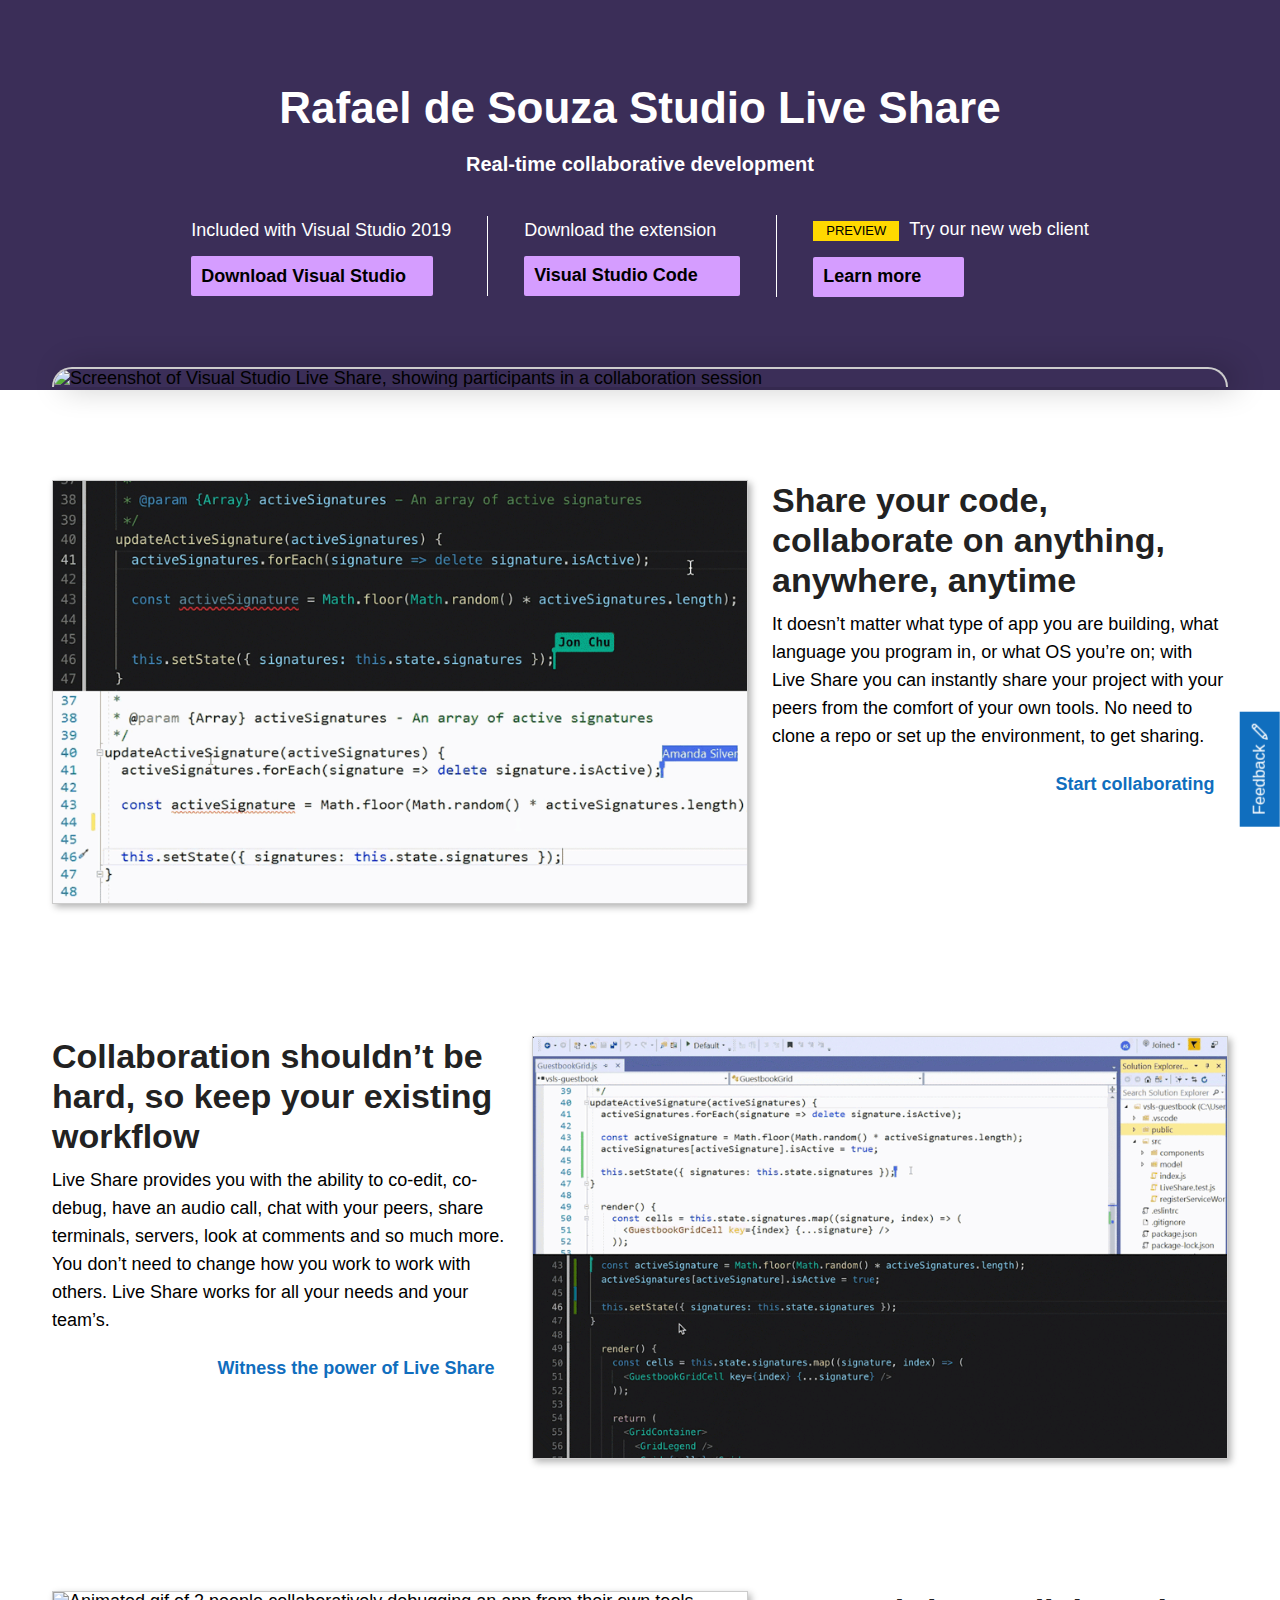
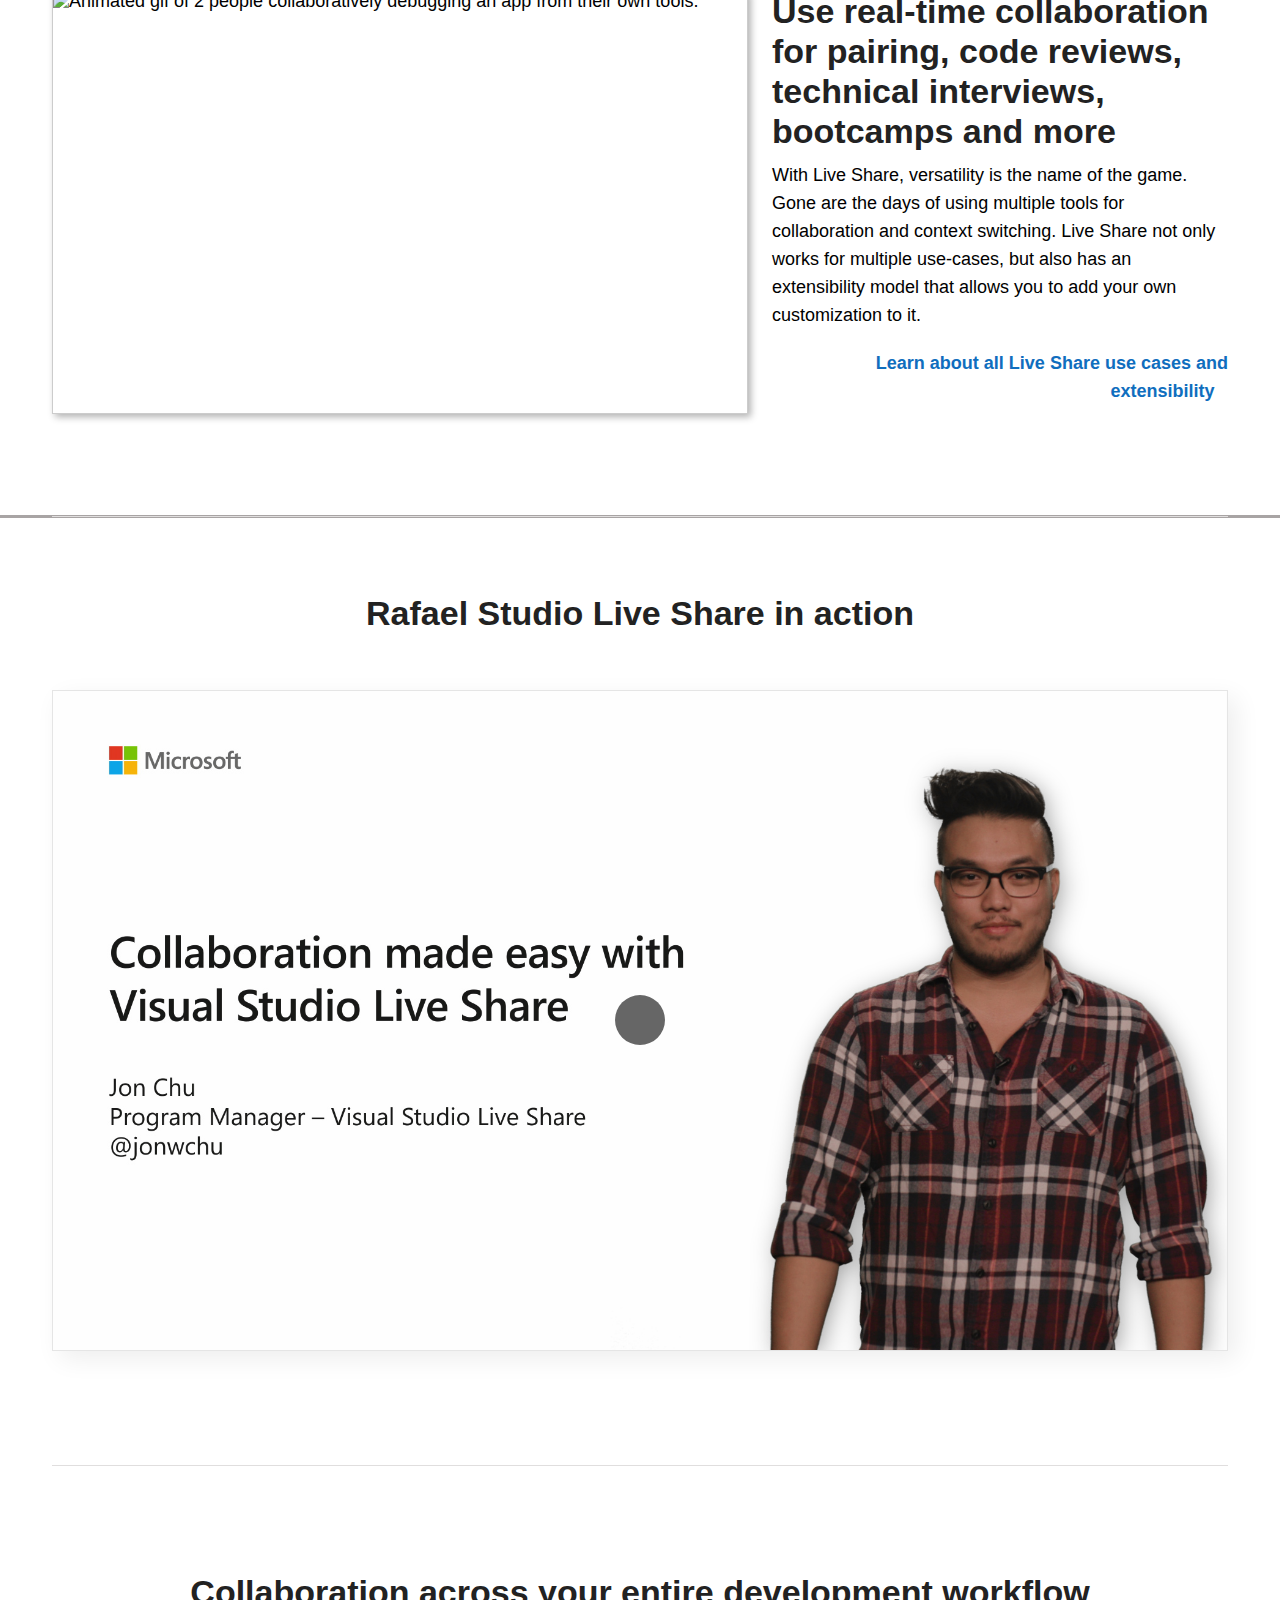
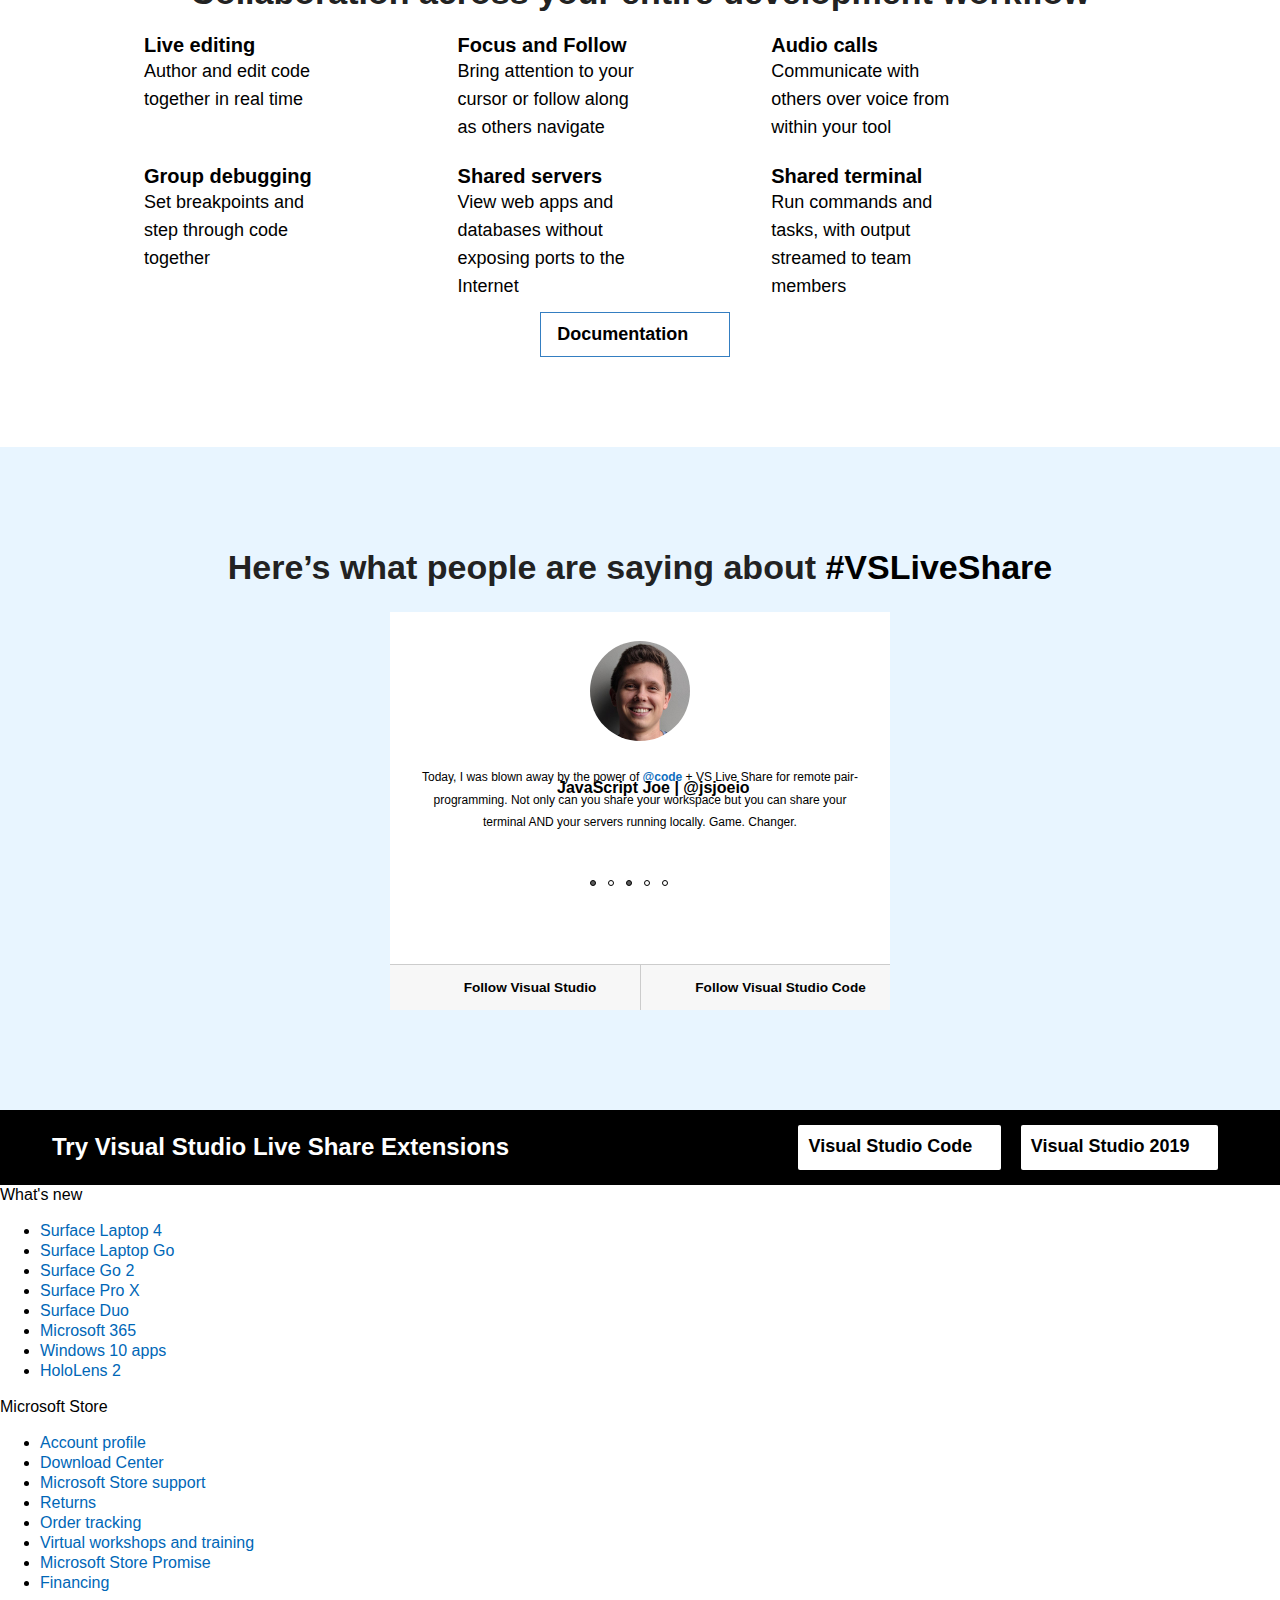
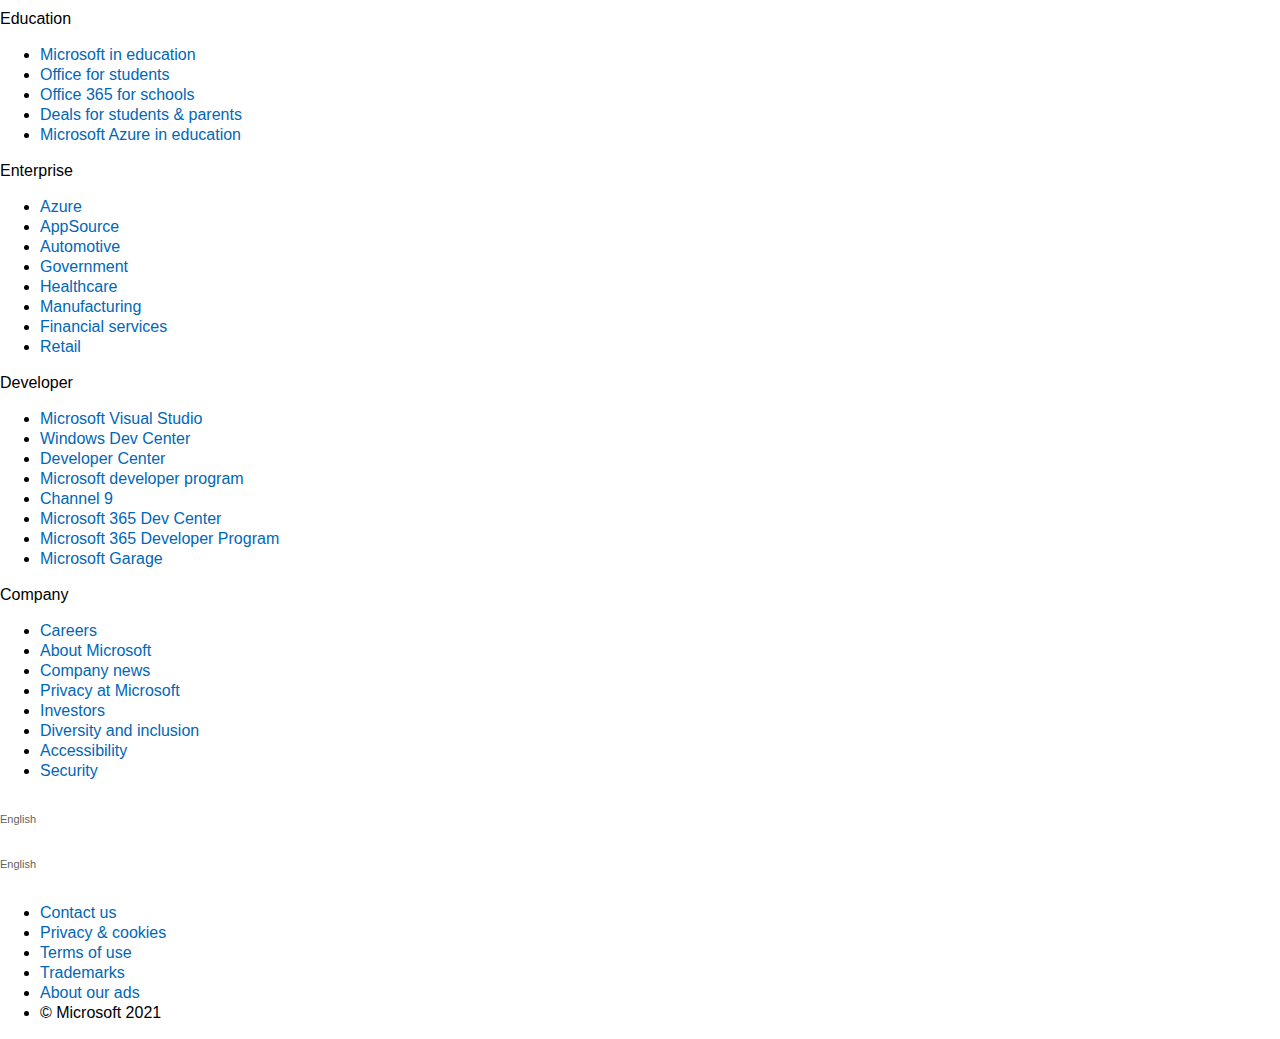
==== commit 2ff50e23: "Rafel test" ====
--- a/index.html
+++ b/index.html
@@ -5359,7 +5359,7 @@
                             data-lineheight="51.92px"
                           >
                             <span class="bold bold--white"
-                              >Rafael Studio Live Share</span
+                              >Rafael de Souza Studio Live Share</span
                             >
                           </h1>
                         </div>
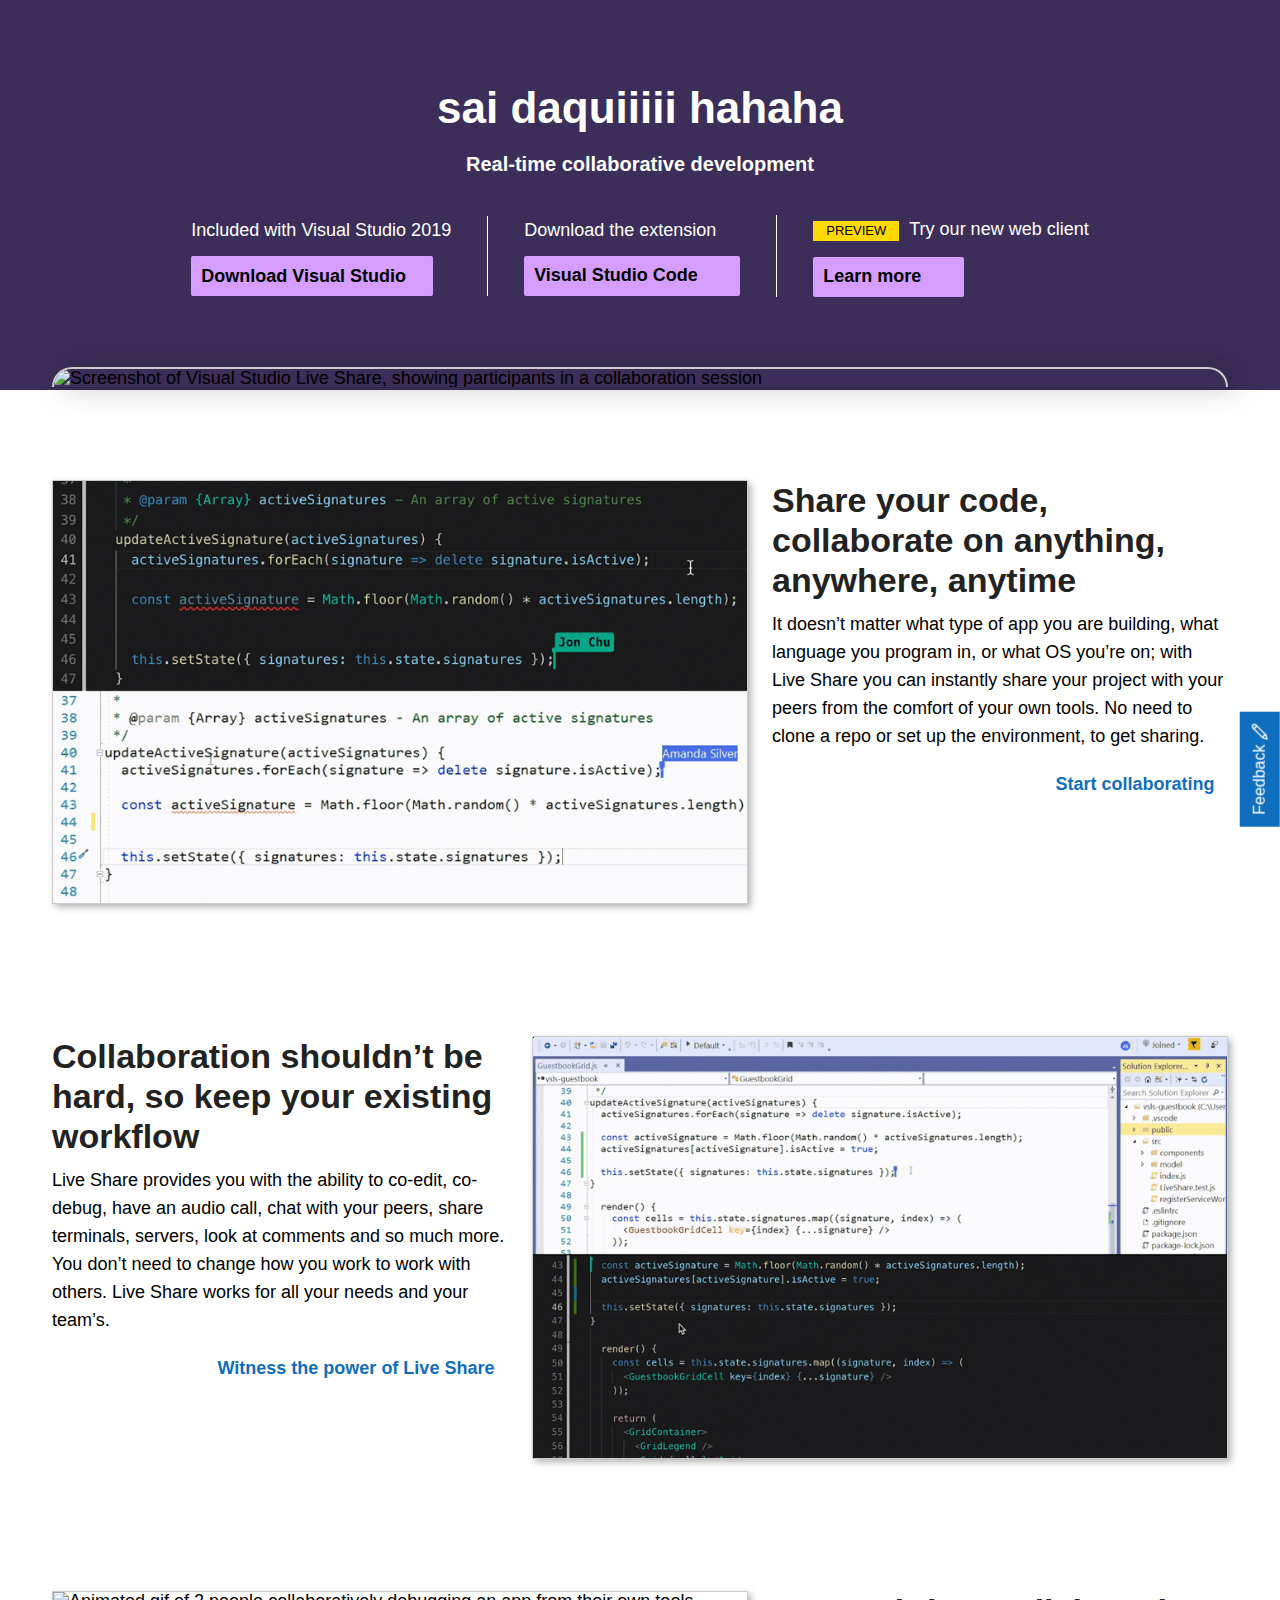
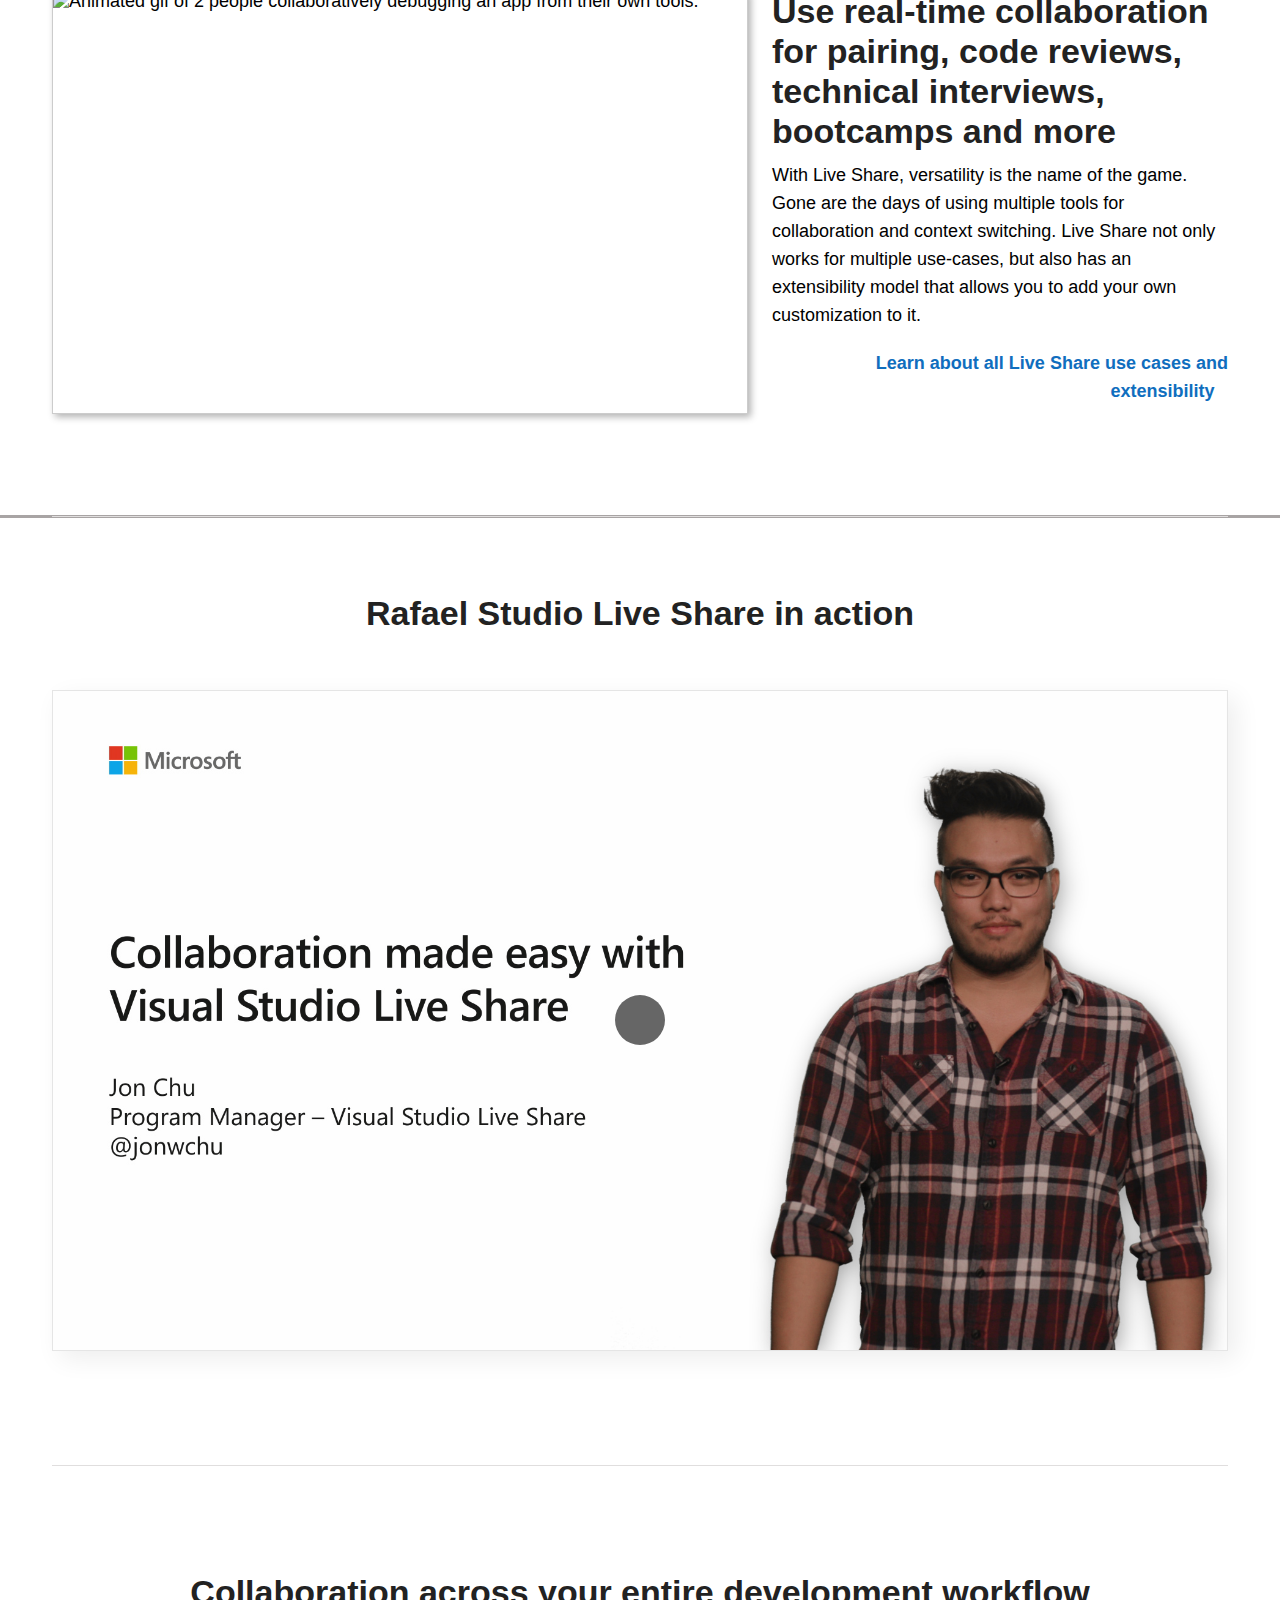
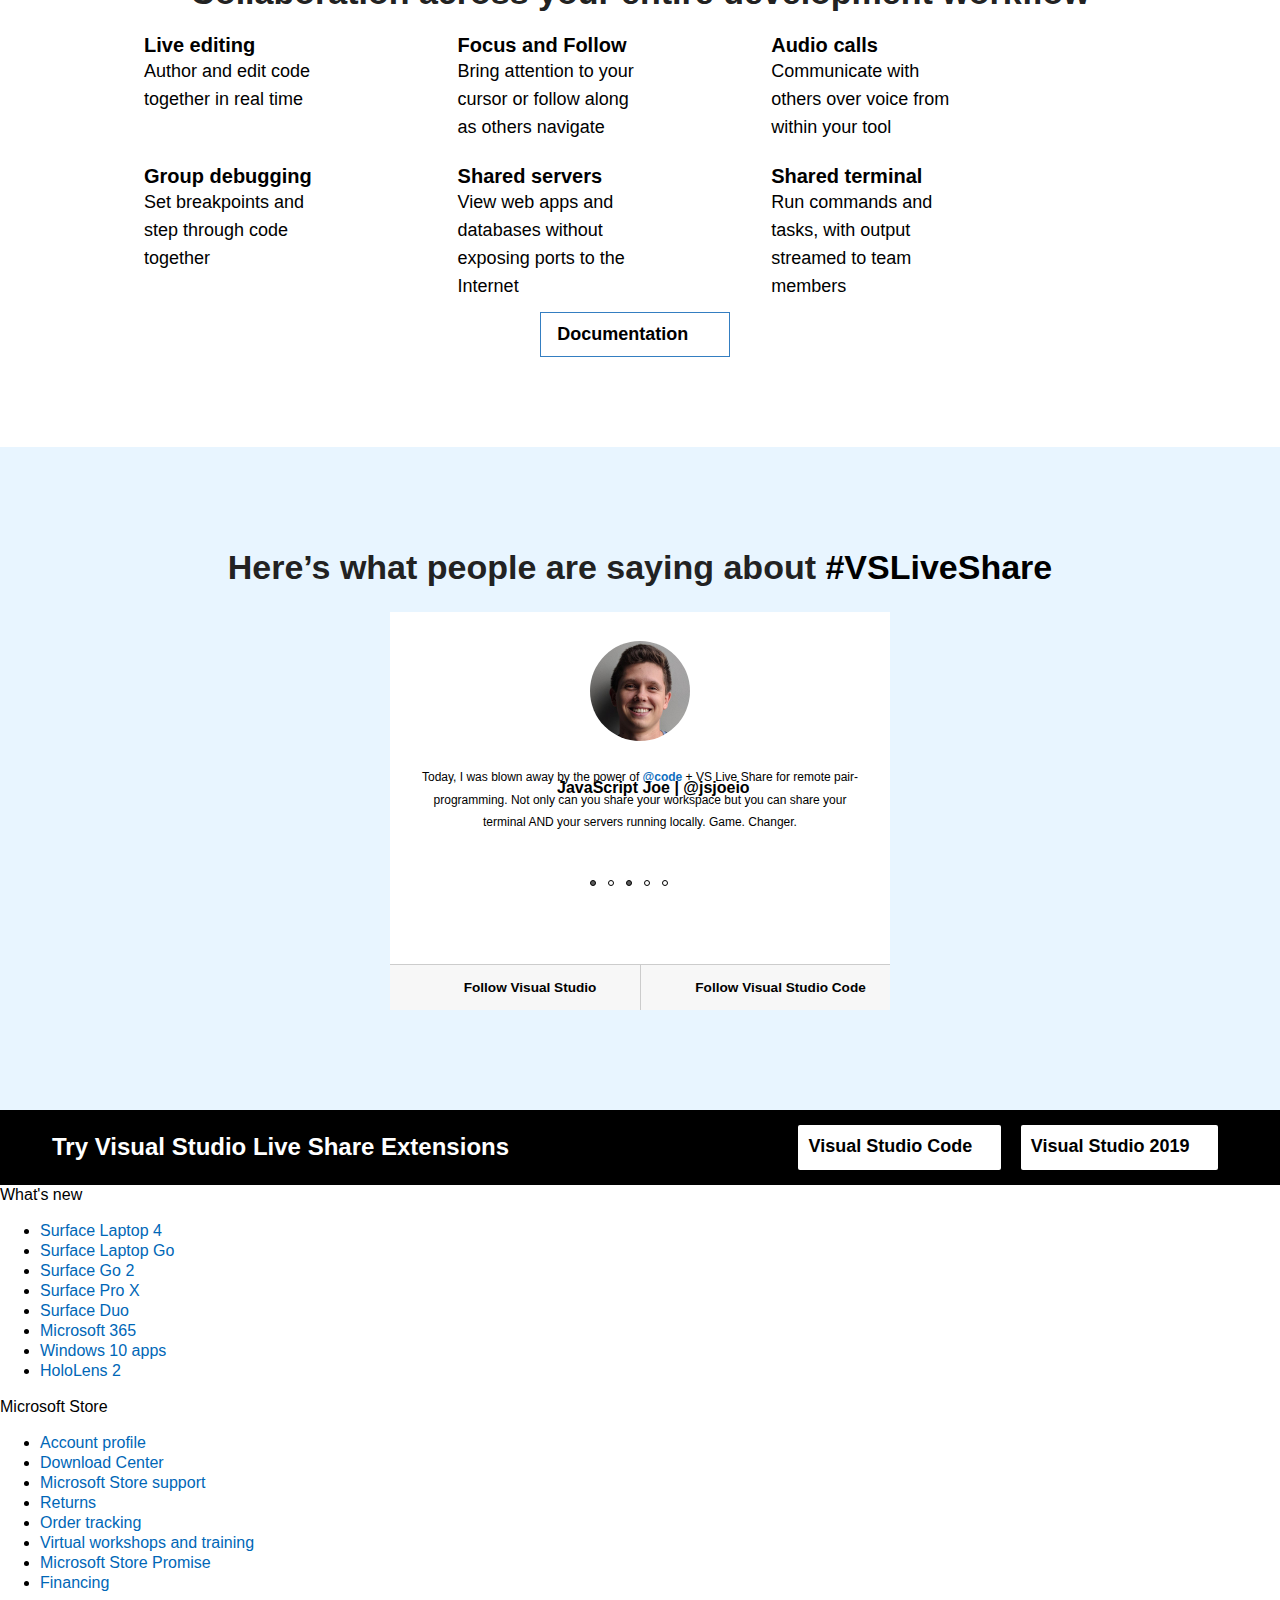
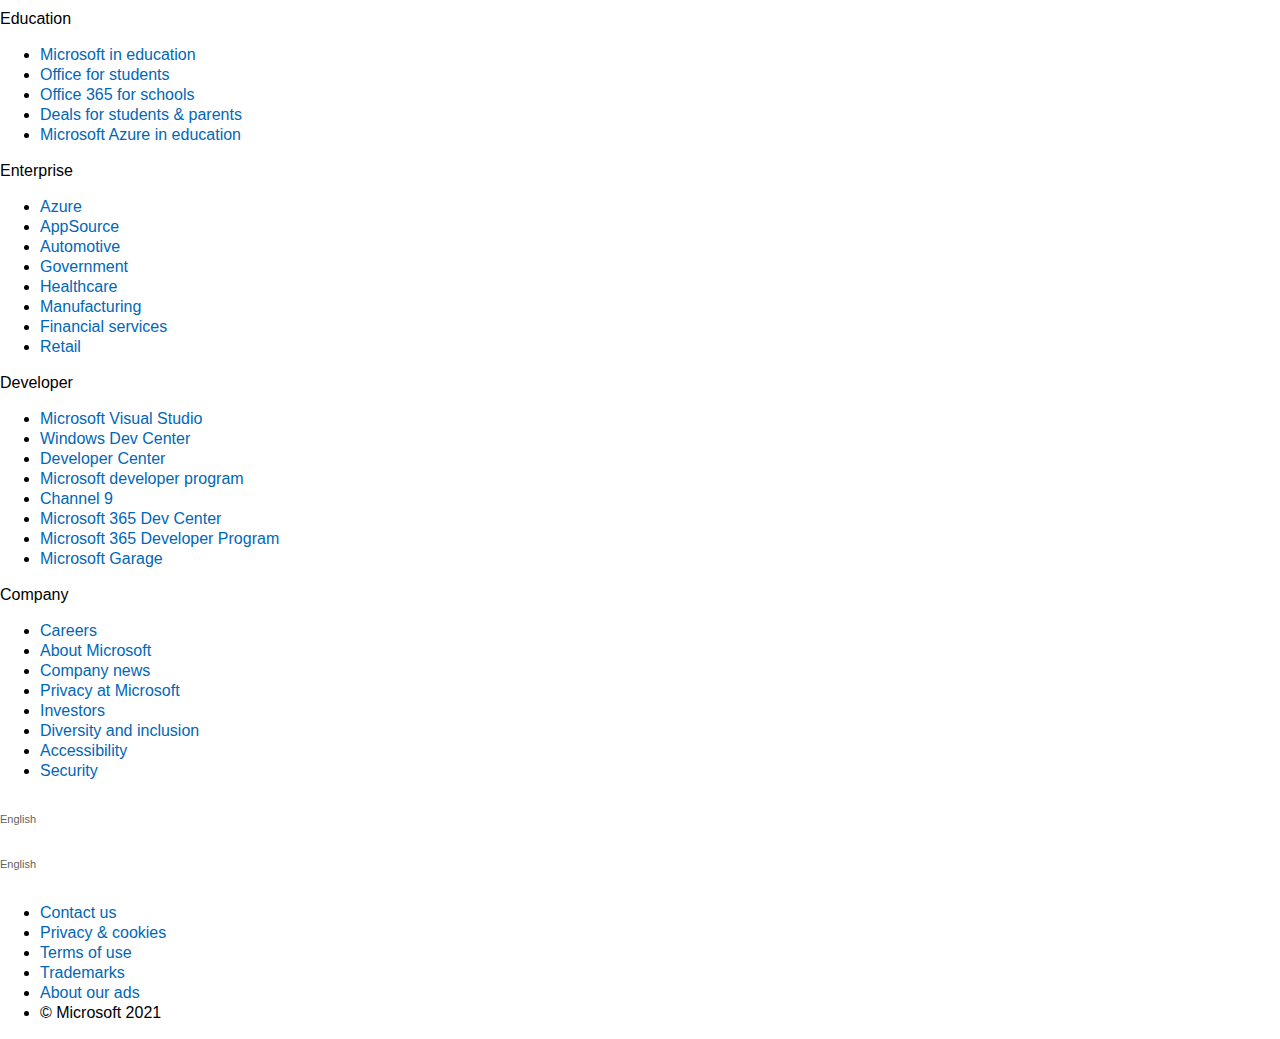
==== commit e790110d: "another commit" ====
--- a/index.html
+++ b/index.html
@@ -5358,9 +5358,7 @@
                             data-fontsize="44"
                             data-lineheight="51.92px"
                           >
-                            <span class="bold bold--white"
-                              >Rafael de Souza Studio Live Share</span
-                            >
+                            <span class="bold bold--white">sai daquiiiii hahaha</span>
                           </h1>
                         </div>
                         <div
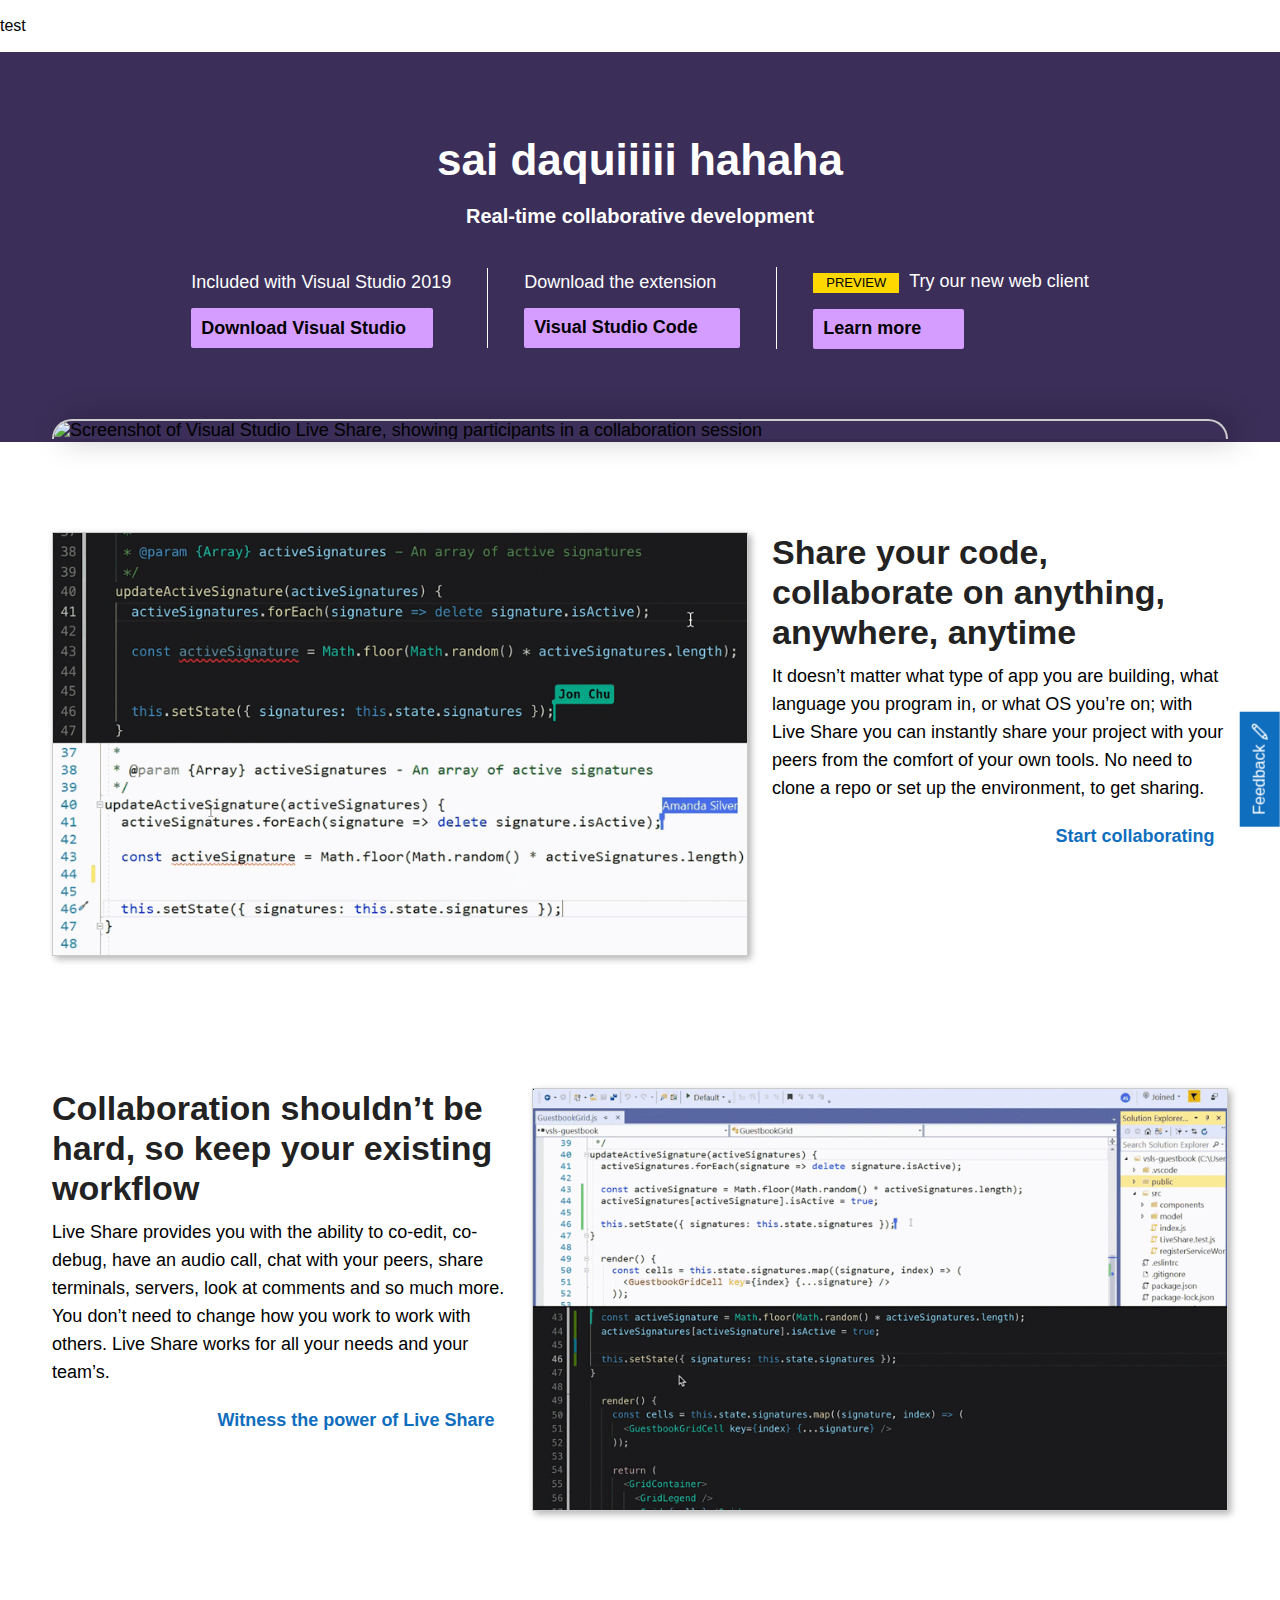
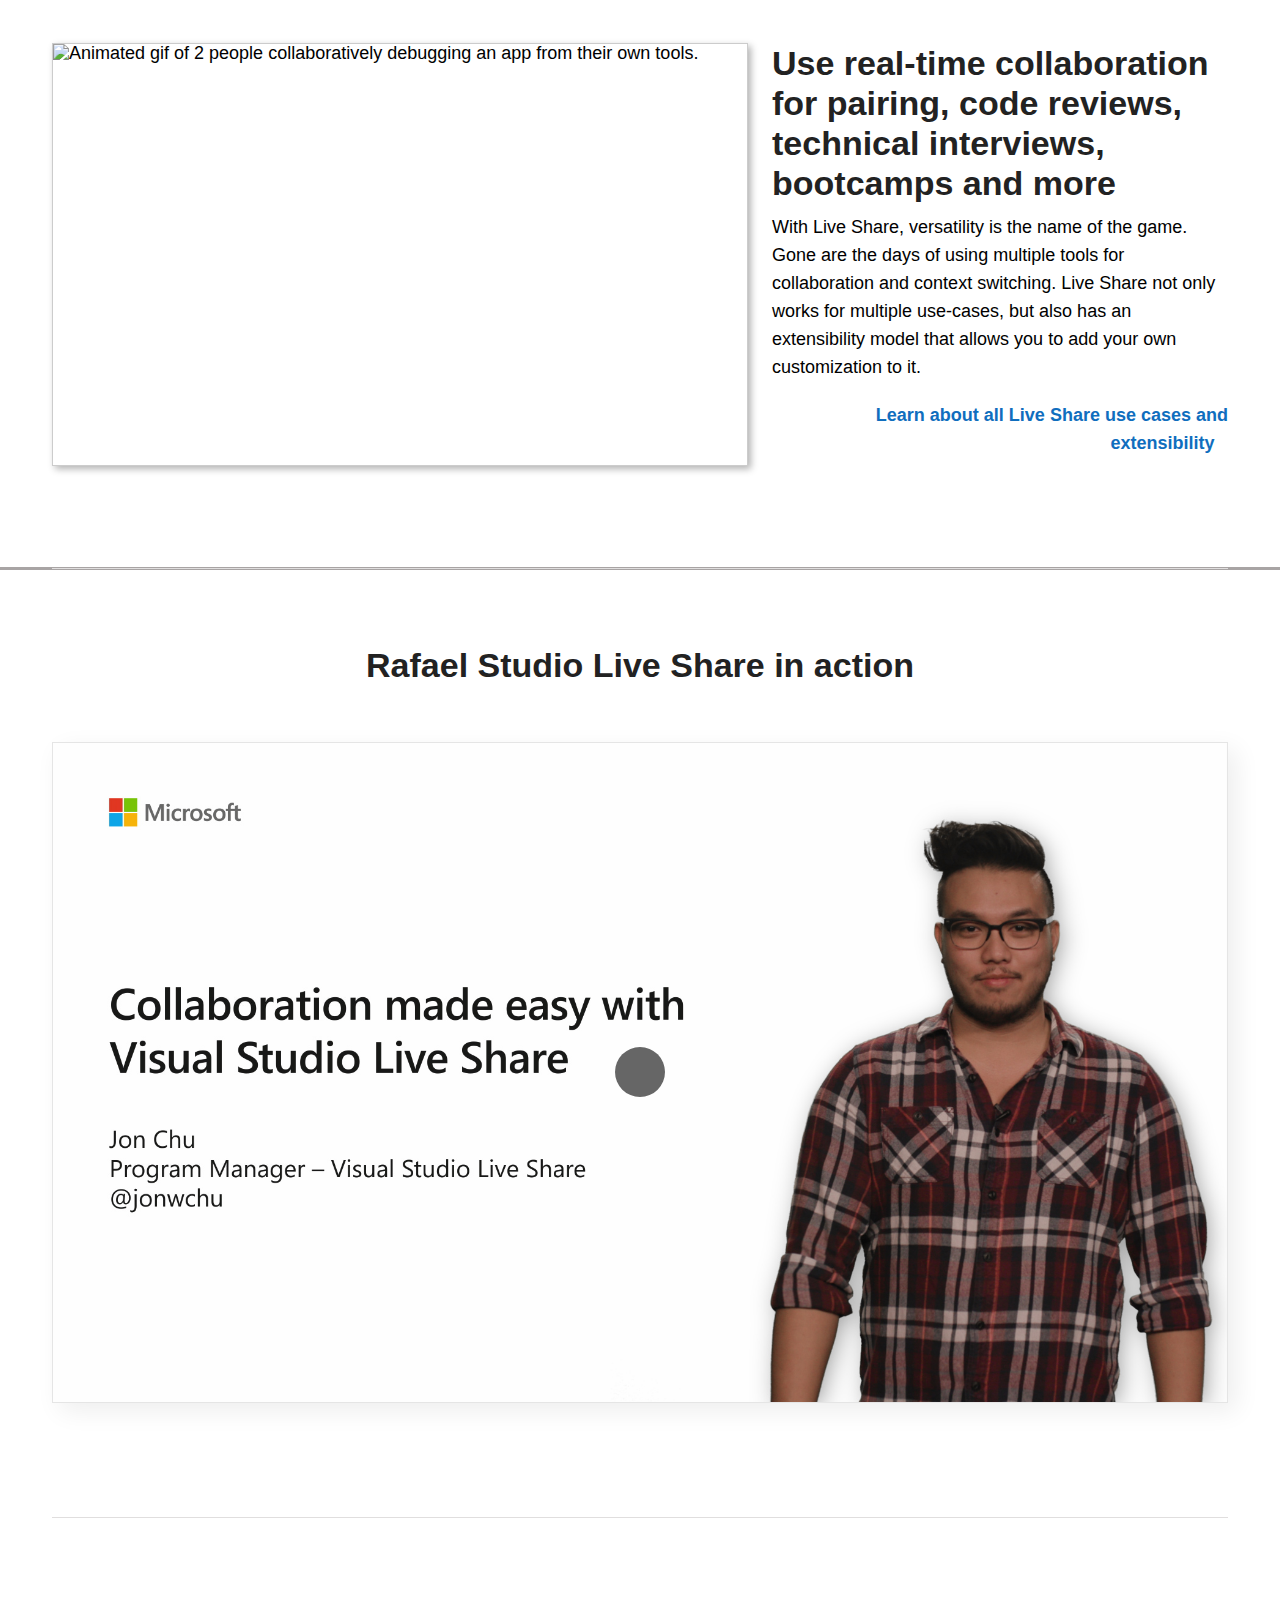
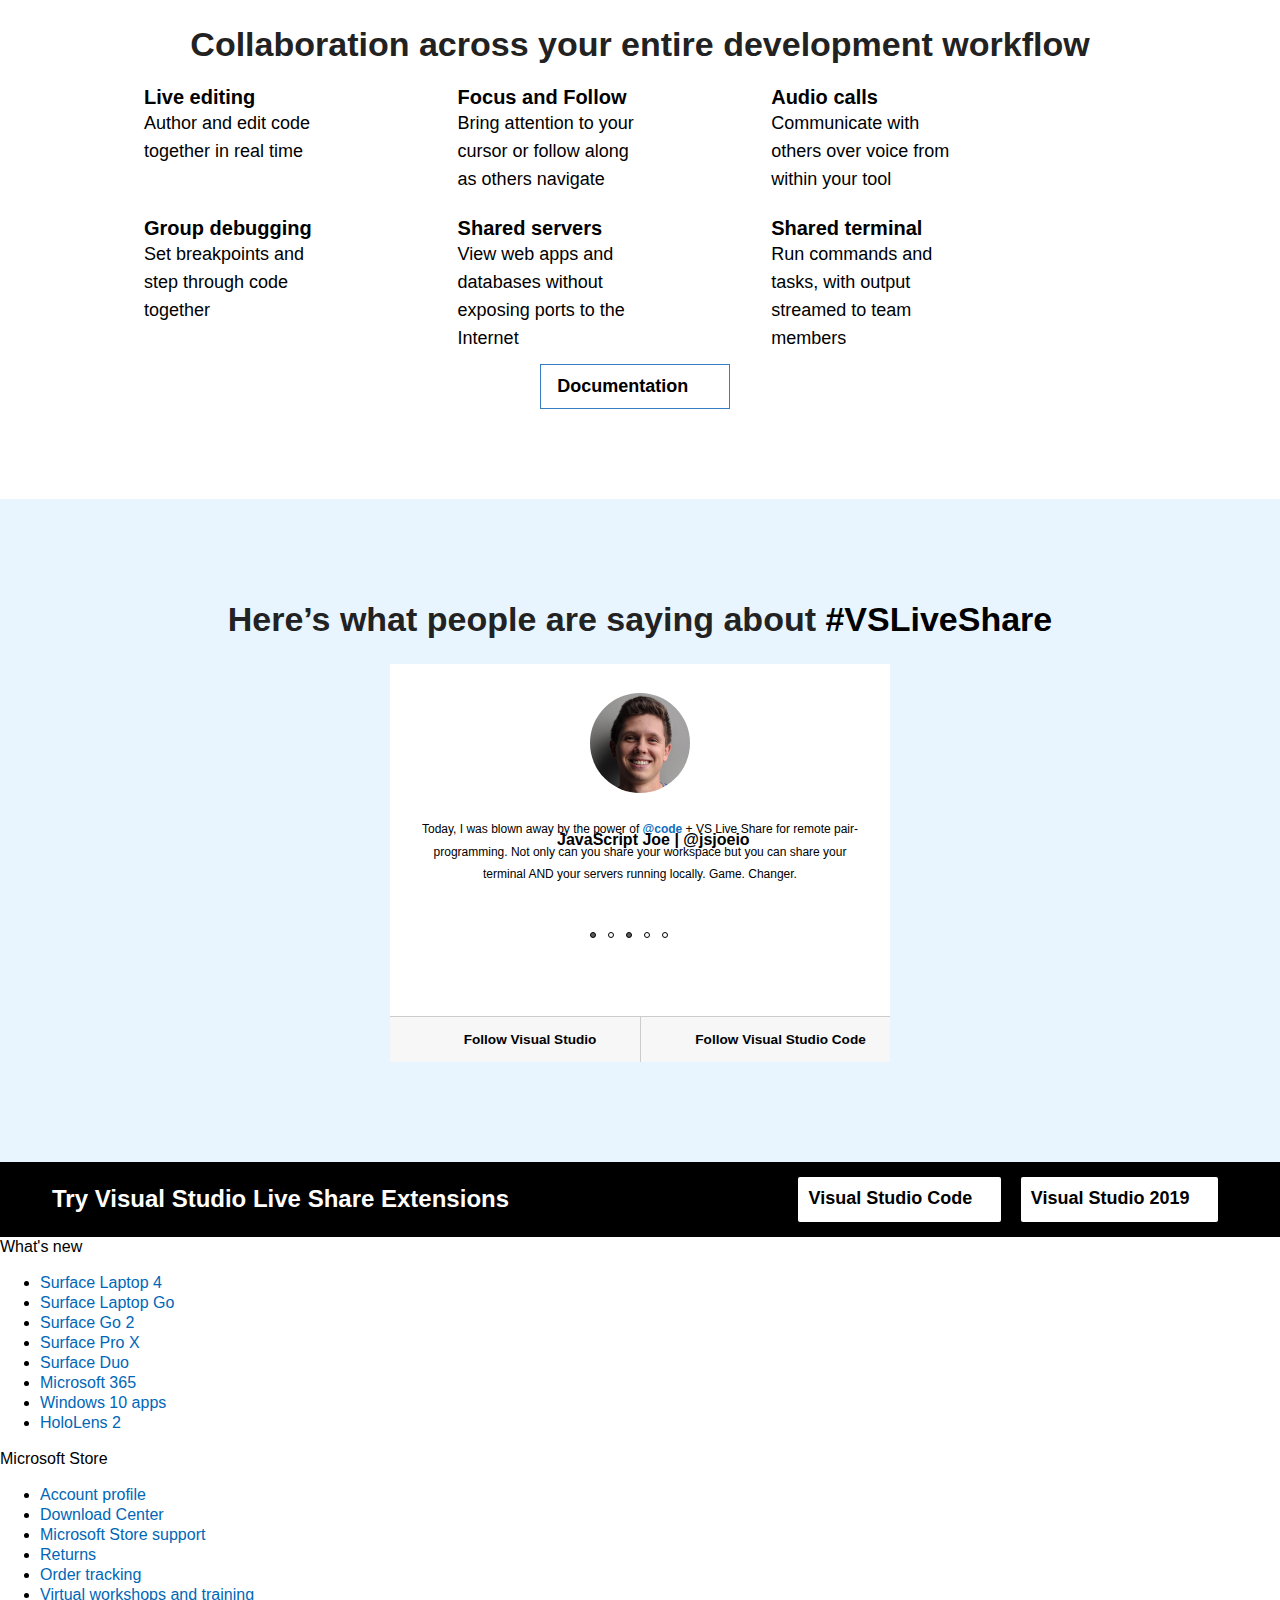
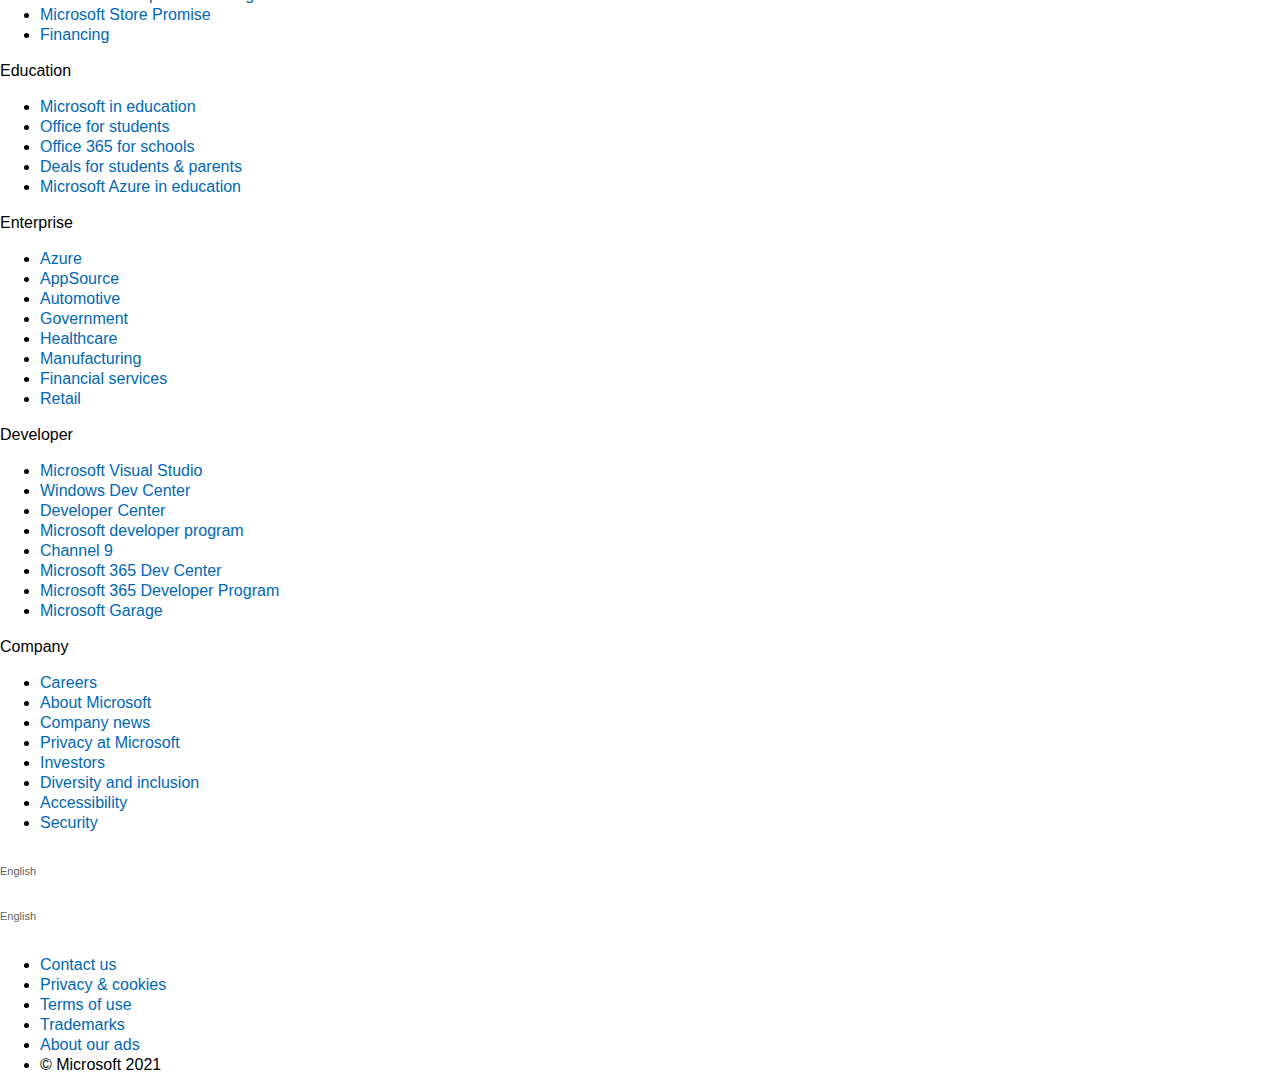
==== commit 01ad8719: "fixed formatting" ====
--- a/index.html
+++ b/index.html
@@ -1,7 +1,6 @@
 <!DOCTYPE html>
 <!-- saved from url=(0055)https://visualstudio.microsoft.com/services/live-share/ -->
-<html
-  class="
+<html class="
     avada-html-layout-wide
     avada-html-header-position-top
     avada-is-100-percent-template
@@ -53,151 +52,318 @@
     csstransforms
     csstransforms3d
     csstransitions
-  "
-  lang="en-US"
-  data-useragent="Mozilla/5.0 (Macintosh; U; Intel Mac OS X 10.12; rv:83.1) Gecko/20100101 Firefox/83.1"
->
-  <script
-    type="text/javascript"
-    async=""
-    src="./Visual Studio Live Share _ Visual Studio - Visual Studio_files/analytics.js"
-  ></script>
-  <script
-    async=""
-    src="./Visual Studio Live Share _ Visual Studio - Visual Studio_files/gtm.js"
-  ></script>
-  <script type="text/javascript">
-    window["_gaUserPrefs"] = {
-      ioo: function () {
-        return true;
-      },
-    };
-  </script>
-  <head>
-    <meta http-equiv="Content-Type" content="text/html; charset=UTF-8" />
-
-    <!-- [START] Adobe Target DNS Prefetch Integration for Home Page --->
-    <!-- [END] Adobe Target DNS Prefetch Integration for Home Page  --->
-    <!--- Fav icon for Edge ---->
-    <link
-      rel="icon"
-      href="https://visualstudio.microsoft.com/wp-content/uploads/2017/02/Microsoft-favicon.png"
-      type="image/x-icon"
-    />
-    <!--- End  Fav icon for Edge ---->
-    <!--- [Begin] WCP Cookie Consent API Implementation for Vscom !-->
-    <script src="./Visual Studio Live Share _ Visual Studio - Visual Studio_files/wcp-consent.js"></script>
-    <style id="fit-vids-style">
-      .fluid-width-video-wrapper {
-        width: 100%;
-        position: relative;
+  " lang="en-US"
+  data-useragent="Mozilla/5.0 (Macintosh; U; Intel Mac OS X 10.12; rv:83.1) Gecko/20100101 Firefox/83.1">
+<script type="text/javascript" async=""
+  src="./Visual Studio Live Share _ Visual Studio - Visual Studio_files/analytics.js"></script>
+<script async="" src="./Visual Studio Live Share _ Visual Studio - Visual Studio_files/gtm.js"></script>
+<script type="text/javascript">
+  window["_gaUserPrefs"] = {
+    ioo: function () {
+      return true;
+    },
+  };
+</script>
+
+<head>
+  <meta http-equiv="Content-Type" content="text/html; charset=UTF-8" />
+
+  <!-- [START] Adobe Target DNS Prefetch Integration for Home Page --->
+  <!-- [END] Adobe Target DNS Prefetch Integration for Home Page  --->
+  <!--- Fav icon for Edge ---->
+  <link rel="icon" href="https://visualstudio.microsoft.com/wp-content/uploads/2017/02/Microsoft-favicon.png"
+    type="image/x-icon" />
+  <!--- End  Fav icon for Edge ---->
+  <!--- [Begin] WCP Cookie Consent API Implementation for Vscom !-->
+  <script src="./Visual Studio Live Share _ Visual Studio - Visual Studio_files/wcp-consent.js"></script>
+  <style id="fit-vids-style">
+    .fluid-width-video-wrapper {
+      width: 100%;
+      position: relative;
+      padding: 0;
+    }
+
+    .fluid-width-video-wrapper iframe,
+    .fluid-width-video-wrapper object,
+    .fluid-width-video-wrapper embed {
+      position: absolute;
+      top: 0;
+      left: 0;
+      width: 100%;
+      height: 100%;
+    }
+  </style>
+  <style type="text/css" media="print">
+    .usabilla_live_button_container {
+      display: none;
+    }
+  </style>
+  <script async="" type="text/javascript" charset="UTF-8"
+    src="./Visual Studio Live Share _ Visual Studio - Visual Studio_files/meBoot.min.js"
+    crossorigin="anonymous"></script>
+  <style type="text/css">
+    .mectrl_resetStyle,
+    a.mectrl_resetStyle,
+    button.mectrl_resetStyle {
+      height: auto;
+      min-width: auto;
+      min-height: auto;
+      border-style: none;
+      border-width: 0;
+      padding: 0;
+      margin: 0;
+      outline-style: none !important;
+      background-color: transparent;
+      text-decoration: none;
+      text-align: left;
+      font-family: "Segoe UI", "Segoe UI Web Regular", "Segoe UI Symbol",
+        "Helvetica Neue", "BBAlpha Sans", "S60 Sans", Arial, sans-serif;
+      cursor: pointer;
+    }
+
+    .mectrl_dropdown {
+      position: relative;
+    }
+
+    .mectrl_dropdownbody {
+      position: absolute;
+      right: 0;
+      z-index: 1000000;
+      opacity: 0;
+      visibility: hidden;
+      -webkit-transition: visibility 0s linear 120ms, opacity 120ms ease;
+      transition: visibility 0s linear 120ms, opacity 120ms ease;
+    }
+
+    .mectrl_dropdownbody.expanded {
+      opacity: 1;
+      visibility: visible;
+      -webkit-transition-delay: 0s;
+      transition-delay: 0s;
+    }
+
+    .mectrl_focus_visible :focus {
+      outline-style: dashed !important;
+      outline-color: #777 !important;
+      outline-width: 1px !important;
+      outline-offset: -1px !important;
+    }
+
+    .mectrl_focus_visible.mectrl_theme_dark :focus,
+    .mectrl_focus_visible.mectrl_theme_gray :focus,
+    .mectrl_focus_visible.mectrl_theme_off_black :focus {
+      outline-style: dashed !important;
+      outline-color: #fff !important;
+      outline-width: 1px !important;
+      outline-offset: -1px !important;
+    }
+
+    .mectrl_focus_visible.mectrl_theme_dark_header .mectrl_mainDropdown #mectrl_main_trigger:focus,
+    .mectrl_focus_visible.mectrl_theme_gray_header .mectrl_mainDropdown #mectrl_main_trigger:focus,
+    .mectrl_focus_visible.mectrl_theme_off_black_header .mectrl_mainDropdown #mectrl_main_trigger:focus {
+      outline-style: dashed !important;
+      outline-color: #fff !important;
+      outline-width: 1px !important;
+      outline-offset: -1px !important;
+    }
+
+    .mectrl_focus_visible.mectrl_theme_light_header .mectrl_mainDropdown #mectrl_main_trigger:focus {
+      outline-style: dashed !important;
+      outline-color: #777 !important;
+      outline-width: 1px !important;
+      outline-offset: -1px !important;
+    }
+
+    .mectrl_glyph {
+      overflow: hidden;
+      background-size: cover;
+      background-position: center center;
+      background-repeat: no-repeat;
+    }
+
+    .glyph_more {
+      width: 24px;
+      height: 24px;
+    }
+
+    .glyph_text {
+      clip: rect(1px, 1px, 1px, 1px);
+      -webkit-clip-path: inset(50%);
+      clip-path: inset(50%);
+      height: 1px;
+      width: 1px;
+      margin: -1px;
+      overflow: hidden;
+      padding: 0;
+      position: absolute;
+    }
+
+    .mectrl_signIn_circle_glyph {
+      background-image: url("data:image/svg+xml;charset=utf-8,%3Csvg xmlns='http://www.w3.org/2000/svg' viewBox='0 0 64 64' stroke='%23707070'%3E%3Cg class='mectrl_stroke' stroke-width='1.9' fill='none'%3E%3Ccircle cx='32' cy='32' r='30.25'/%3E%3Cg transform='matrix(1.1 0 0 1.1 8.8 5.61)'%3E%3Ccircle class='mectrl_stroke' cx='20' cy='16' r='7'/%3E%3Cpath class='mectrl_stroke' d='M30 35h10m-5-5v10M30.833 32.09A11 11 0 009 34'/%3E%3C/g%3E%3C/g%3E%3C/svg%3E");
+    }
+
+    .glyph_aadAccount_circle {
+      background-image: url("data:image/svg+xml;charset=utf-8,%3Csvg xmlns='http://www.w3.org/2000/svg' viewBox='0 0 64 64' fill='%23707070' stroke='%23707070'%3E%3Ccircle class='mectrl_stroke' cx='32' cy='32' r='30.25' stroke-width='1.5' fill='none'/%3E%3Cg class='mectrl_stroke' fill='none' stroke-width='2.5' transform='matrix(.9 0 0 .9 10.4 10.4)'%3E%3Crect x='13.3' y='12.3' width='21.4' height='28.5' rx='.6' ry='.6'/%3E%3Ccircle cy='25.4' cx='24' r='3.6'/%3E%3Cpath d='M18 35a1 1 0 1112 0'/%3E%3C/g%3E%3Cg class='mectrl_fill' stroke='none'%3E%3Cpath d='M36.68 14h2.34l-3.24 6.75h-2.43zM24.89 14h2.43l5.58 11.25a1.046 1.046 0 01-1.791 1.08l-.549-1.08z'/%3E%3C/g%3E%3C/svg%3E");
+    }
+
+    .glyph_account_circle {
+      background-image: url("data:image/svg+xml;charset=utf-8,%3Csvg xmlns='http://www.w3.org/2000/svg' viewBox='0 0 64 64' stroke='%23707070'%3E%3Cg class='mectrl_stroke' fill='none'%3E%3Ccircle cx='32' cy='32' r='30.25' stroke-width='1.5'/%3E%3Cg transform='matrix(.9 0 0 .9 10.431 10.431)' stroke-width='2'%3E%3Ccircle cx='24.25' cy='18' r='9'/%3E%3Cpath d='M11.2 40a1 1 0 1126.1 0'/%3E%3C/g%3E%3C/g%3E%3C/svg%3E");
+    }
+
+    .glyph_msft {
+      background-image: url("data:image/svg+xml;charset=utf-8,%3Csvg xmlns='http://www.w3.org/2000/svg' width='108' height='23'%3E%3Cpath d='M44.836 4.6v13.8h-2.4V7.583H42.4L38.119 18.4h-1.588L32.142 7.583h-.028V18.4H29.9V4.6h3.436L37.3 14.83h.057L41.545 4.6zm2 1.049a1.268 1.268 0 01.419-.967 1.411 1.411 0 011-.39 1.392 1.392 0 011.02.4 1.3 1.3 0 01.405.957 1.249 1.249 0 01-.414.953 1.428 1.428 0 01-1.011.385A1.4 1.4 0 0147.25 6.6a1.263 1.263 0 01-.41-.949M49.41 18.4h-2.329V8.507h2.329zm7.064-1.694a3.225 3.225 0 001.145-.24 4.808 4.808 0 001.155-.636V18a4.659 4.659 0 01-1.266.481 6.9 6.9 0 01-1.554.163 4.707 4.707 0 01-4.918-4.907 5.644 5.644 0 011.4-3.932 5.054 5.054 0 013.955-1.545 5.42 5.42 0 011.324.169 4.4 4.4 0 011.063.39v2.232a4.73 4.73 0 00-1.1-.611 3.187 3.187 0 00-1.15-.217 2.918 2.918 0 00-2.223.9 3.366 3.366 0 00-.847 2.415 3.217 3.217 0 00.813 2.339 2.938 2.938 0 002.209.837m8.931-8.363a2.892 2.892 0 01.5.039 2.025 2.025 0 01.376.1v2.357a2.075 2.075 0 00-.535-.255 2.649 2.649 0 00-.851-.12 1.811 1.811 0 00-1.449.722 3.47 3.47 0 00-.592 2.223V18.4h-2.335V8.507h2.329v1.559h.039a2.731 2.731 0 01.962-1.266 2.615 2.615 0 011.55-.457m1 5.254a5.355 5.355 0 011.387-3.887 5.1 5.1 0 013.85-1.434 4.741 4.741 0 013.623 1.381 5.208 5.208 0 011.3 3.729 5.259 5.259 0 01-1.385 3.83 5.02 5.02 0 01-3.773 1.424 4.931 4.931 0 01-3.652-1.352 4.984 4.984 0 01-1.349-3.688m2.426-.076a3.53 3.53 0 00.7 2.367 2.5 2.5 0 002.011.818 2.344 2.344 0 001.934-.818 3.78 3.78 0 00.664-2.425 3.649 3.649 0 00-.688-2.411 2.39 2.39 0 00-1.929-.813 2.441 2.441 0 00-1.988.852 3.707 3.707 0 00-.707 2.43m11.2-2.416a1 1 0 00.317.785 5.431 5.431 0 001.405.716 4.768 4.768 0 011.959 1.256 2.608 2.608 0 01.563 1.689 2.718 2.718 0 01-1.073 2.243 4.565 4.565 0 01-2.9.846 6.962 6.962 0 01-1.362-.149 6.036 6.036 0 01-1.265-.38v-2.29a5.74 5.74 0 001.367.7 4.009 4.009 0 001.328.26 2.37 2.37 0 001.164-.221.792.792 0 00.375-.741 1.027 1.027 0 00-.389-.813 5.772 5.772 0 00-1.478-.766 4.56 4.56 0 01-1.828-1.212 2.657 2.657 0 01-.539-1.713 2.706 2.706 0 011.063-2.2 4.245 4.245 0 012.764-.862 6.669 6.669 0 011.164.116 5.131 5.131 0 011.078.3v2.214a4.943 4.943 0 00-1.078-.53 3.61 3.61 0 00-1.222-.221 1.776 1.776 0 00-1.035.26.822.822 0 00-.37.712m5.241 2.493a5.355 5.355 0 011.386-3.89 5.1 5.1 0 013.85-1.434 4.741 4.741 0 013.623 1.381 5.208 5.208 0 011.3 3.729 5.259 5.259 0 01-1.385 3.83 5.02 5.02 0 01-3.773 1.424 4.931 4.931 0 01-3.652-1.352 4.984 4.984 0 01-1.349-3.688m2.426-.076a3.535 3.535 0 00.7 2.367 2.506 2.506 0 002.012.818 2.344 2.344 0 001.934-.818 3.78 3.78 0 00.664-2.425 3.649 3.649 0 00-.688-2.411 2.391 2.391 0 00-1.93-.813 2.44 2.44 0 00-1.987.852 3.707 3.707 0 00-.707 2.43m15.464-3.109H99.7V18.4h-2.359v-7.988h-1.655V8.507h1.655V7.13a3.425 3.425 0 011.016-2.555 3.56 3.56 0 012.6-1 5.949 5.949 0 01.751.043 3.025 3.025 0 01.577.13v2.016a2.381 2.381 0 00-.4-.164 2.106 2.106 0 00-.664-.1 1.405 1.405 0 00-1.126.457 2.015 2.015 0 00-.395 1.356v1.194h3.469V6.283l2.338-.712v2.936h2.358v1.905h-2.358v4.629a1.954 1.954 0 00.332 1.29 1.329 1.329 0 001.045.375 1.569 1.569 0 00.486-.1 2.271 2.271 0 00.5-.231V18.3a2.765 2.765 0 01-.736.231 5.072 5.072 0 01-1.015.105 2.889 2.889 0 01-2.209-.784 3.341 3.341 0 01-.736-2.363z' fill='%23737373'/%3E%3Cpath fill='%23f25022' d='M0 0h10.931v10.931H0z'/%3E%3Cpath fill='%237fba00' d='M12.069 0H23v10.931H12.069z'/%3E%3Cpath fill='%2300a4ef' d='M0 12.069h10.931V23H0z'/%3E%3Cpath fill='%23ffb900' d='M12.069 12.069H23V23H12.069z'/%3E%3C/svg%3E");
+    }
+
+    .glyph_more {
+      background-image: url("data:image/svg+xml;charset=utf-8,%3Csvg xmlns='http://www.w3.org/2000/svg' viewBox='0 0 48 48' fill='%23707070'%3E%3Cg class='mectrl_fill'%3E%3Ccircle r='2' cx='12' cy='24'/%3E%3Ccircle r='2' cx='24' cy='24'/%3E%3Ccircle r='2' cx='36' cy='24'/%3E%3C/g%3E%3C/svg%3E");
+    }
+
+    .glyph_chevron {
+      background-image: url("data:image/svg+xml;charset=utf-8,%3Csvg xmlns='http://www.w3.org/2000/svg' width='16' height='10' viewBox='0 3 16 10' fill='%23231F20'%3E%3Cg class='mectrl_fill'%3E%3Cpath d='M15.284 3.642l.716.716-8 8-8-8 .716-.716L8 10.926z'/%3E%3C/g%3E%3C/svg%3E");
+    }
+
+    .c-uhfh>.theme-dark .c-me .glyph_msft,
+    .mectrl_theme_azure_hcdark .glyph_msft,
+    .mectrl_theme_dark .glyph_msft,
+    .mectrl_theme_gray .glyph_msft,
+    .mectrl_theme_off_black .glyph_msft {
+      background-image: url("data:image/svg+xml;charset=utf-8,%3Csvg xmlns='http://www.w3.org/2000/svg' width='108' height='23'%3E%3Cpath d='M44.836 4.6v13.8h-2.4V7.583H42.4L38.119 18.4h-1.588L32.142 7.583h-.028V18.4H29.9V4.6h3.436L37.3 14.83h.057L41.545 4.6zm2 1.049a1.268 1.268 0 01.419-.967 1.411 1.411 0 011-.39 1.392 1.392 0 011.02.4 1.3 1.3 0 01.405.957 1.249 1.249 0 01-.414.953 1.428 1.428 0 01-1.011.385A1.4 1.4 0 0147.25 6.6a1.263 1.263 0 01-.41-.949M49.41 18.4h-2.329V8.507h2.329zm7.064-1.694a3.225 3.225 0 001.145-.24 4.808 4.808 0 001.155-.636V18a4.659 4.659 0 01-1.266.481 6.9 6.9 0 01-1.554.163 4.707 4.707 0 01-4.918-4.907 5.644 5.644 0 011.4-3.932 5.054 5.054 0 013.955-1.545 5.42 5.42 0 011.324.169 4.4 4.4 0 011.063.39v2.232a4.73 4.73 0 00-1.1-.611 3.187 3.187 0 00-1.15-.217 2.918 2.918 0 00-2.223.9 3.366 3.366 0 00-.847 2.415 3.217 3.217 0 00.813 2.339 2.938 2.938 0 002.209.837m8.931-8.363a2.892 2.892 0 01.5.039 2.025 2.025 0 01.376.1v2.357a2.075 2.075 0 00-.535-.255 2.649 2.649 0 00-.851-.12 1.811 1.811 0 00-1.449.722 3.47 3.47 0 00-.592 2.223V18.4h-2.335V8.507h2.329v1.559h.039a2.731 2.731 0 01.962-1.266 2.615 2.615 0 011.55-.457m1 5.254a5.355 5.355 0 011.387-3.887 5.1 5.1 0 013.85-1.434 4.741 4.741 0 013.623 1.381 5.208 5.208 0 011.3 3.729 5.259 5.259 0 01-1.385 3.83 5.02 5.02 0 01-3.773 1.424 4.931 4.931 0 01-3.652-1.352 4.984 4.984 0 01-1.349-3.688m2.426-.076a3.53 3.53 0 00.7 2.367 2.5 2.5 0 002.011.818 2.344 2.344 0 001.934-.818 3.78 3.78 0 00.664-2.425 3.649 3.649 0 00-.688-2.411 2.39 2.39 0 00-1.929-.813 2.441 2.441 0 00-1.988.852 3.707 3.707 0 00-.707 2.43m11.2-2.416a1 1 0 00.317.785 5.431 5.431 0 001.405.716 4.768 4.768 0 011.959 1.256 2.608 2.608 0 01.563 1.689 2.718 2.718 0 01-1.073 2.243 4.565 4.565 0 01-2.9.846 6.962 6.962 0 01-1.362-.149 6.036 6.036 0 01-1.265-.38v-2.29a5.74 5.74 0 001.367.7 4.009 4.009 0 001.328.26 2.37 2.37 0 001.164-.221.792.792 0 00.375-.741 1.027 1.027 0 00-.389-.813 5.772 5.772 0 00-1.478-.766 4.56 4.56 0 01-1.828-1.212 2.657 2.657 0 01-.539-1.713 2.706 2.706 0 011.063-2.2 4.245 4.245 0 012.764-.862 6.669 6.669 0 011.164.116 5.131 5.131 0 011.078.3v2.214a4.943 4.943 0 00-1.078-.53 3.61 3.61 0 00-1.222-.221 1.776 1.776 0 00-1.035.26.822.822 0 00-.37.712m5.241 2.493a5.355 5.355 0 011.386-3.89 5.1 5.1 0 013.85-1.434 4.741 4.741 0 013.623 1.381 5.208 5.208 0 011.3 3.729 5.259 5.259 0 01-1.385 3.83 5.02 5.02 0 01-3.773 1.424 4.931 4.931 0 01-3.652-1.352 4.984 4.984 0 01-1.349-3.688m2.426-.076a3.535 3.535 0 00.7 2.367 2.506 2.506 0 002.012.818 2.344 2.344 0 001.934-.818 3.78 3.78 0 00.664-2.425 3.649 3.649 0 00-.688-2.411 2.391 2.391 0 00-1.93-.813 2.44 2.44 0 00-1.987.852 3.707 3.707 0 00-.707 2.43m15.464-3.109H99.7V18.4h-2.359v-7.988h-1.655V8.507h1.655V7.13a3.425 3.425 0 011.016-2.555 3.56 3.56 0 012.6-1 5.949 5.949 0 01.751.043 3.025 3.025 0 01.577.13v2.016a2.381 2.381 0 00-.4-.164 2.106 2.106 0 00-.664-.1 1.405 1.405 0 00-1.126.457 2.015 2.015 0 00-.395 1.356v1.194h3.469V6.283l2.338-.712v2.936h2.358v1.905h-2.358v4.629a1.954 1.954 0 00.332 1.29 1.329 1.329 0 001.045.375 1.569 1.569 0 00.486-.1 2.271 2.271 0 00.5-.231V18.3a2.765 2.765 0 01-.736.231 5.072 5.072 0 01-1.015.105 2.889 2.889 0 01-2.209-.784 3.341 3.341 0 01-.736-2.363z' fill='%23fff'/%3E%3Cpath fill='%23f25022' d='M0 0h10.931v10.931H0z'/%3E%3Cpath fill='%237fba00' d='M12.069 0H23v10.931H12.069z'/%3E%3Cpath fill='%2300a4ef' d='M0 12.069h10.931V23H0z'/%3E%3Cpath fill='%23ffb900' d='M12.069 12.069H23V23H12.069z'/%3E%3C/svg%3E");
+    }
+
+    .c-uhfh>.theme-dark .c-me .mectrl_signIn_circle_glyph,
+    .mectrl_theme_azure_hcdark .mectrl_signIn_circle_glyph,
+    .mectrl_theme_dark .mectrl_signIn_circle_glyph,
+    .mectrl_theme_gray .mectrl_signIn_circle_glyph,
+    .mectrl_theme_off_black .mectrl_signIn_circle_glyph {
+      background-image: url("data:image/svg+xml;charset=utf-8,%3Csvg xmlns='http://www.w3.org/2000/svg' viewBox='0 0 64 64' stroke='%23fff'%3E%3Cg class='mectrl_stroke' stroke-width='1.9' fill='none'%3E%3Ccircle cx='32' cy='32' r='30.25'/%3E%3Cg transform='matrix(1.1 0 0 1.1 8.8 5.61)'%3E%3Ccircle class='mectrl_stroke' cx='20' cy='16' r='7'/%3E%3Cpath class='mectrl_stroke' d='M30 35h10m-5-5v10M30.833 32.09A11 11 0 009 34'/%3E%3C/g%3E%3C/g%3E%3C/svg%3E");
+    }
+
+    .c-uhfh>.theme-dark .c-me .glyph_aadAccount_circle,
+    .mectrl_theme_azure_hcdark .glyph_aadAccount_circle,
+    .mectrl_theme_dark .glyph_aadAccount_circle,
+    .mectrl_theme_gray .glyph_aadAccount_circle,
+    .mectrl_theme_off_black .glyph_aadAccount_circle {
+      background-image: url("data:image/svg+xml;charset=utf-8,%3Csvg xmlns='http://www.w3.org/2000/svg' viewBox='0 0 64 64' fill='%23fff' stroke='%23fff'%3E%3Ccircle class='mectrl_stroke' cx='32' cy='32' r='30.25' stroke-width='1.5' fill='none'/%3E%3Cg class='mectrl_stroke' fill='none' stroke-width='2.5' transform='matrix(.9 0 0 .9 10.4 10.4)'%3E%3Crect x='13.3' y='12.3' width='21.4' height='28.5' rx='.6' ry='.6'/%3E%3Ccircle cy='25.4' cx='24' r='3.6'/%3E%3Cpath d='M18 35a1 1 0 1112 0'/%3E%3C/g%3E%3Cg class='mectrl_fill' stroke='none'%3E%3Cpath d='M36.68 14h2.34l-3.24 6.75h-2.43zM24.89 14h2.43l5.58 11.25a1.046 1.046 0 01-1.791 1.08l-.549-1.08z'/%3E%3C/g%3E%3C/svg%3E");
+    }
+
+    .c-uhfh>.theme-dark .c-me .glyph_account_circle,
+    .mectrl_theme_azure_hcdark .glyph_account_circle,
+    .mectrl_theme_dark .glyph_account_circle,
+    .mectrl_theme_gray .glyph_account_circle,
+    .mectrl_theme_off_black .glyph_account_circle {
+      background-image: url("data:image/svg+xml;charset=utf-8,%3Csvg xmlns='http://www.w3.org/2000/svg' viewBox='0 0 64 64' stroke='%23fff'%3E%3Cg class='mectrl_stroke' fill='none'%3E%3Ccircle cx='32' cy='32' r='30.25' stroke-width='1.5'/%3E%3Cg transform='matrix(.9 0 0 .9 10.431 10.431)' stroke-width='2'%3E%3Ccircle cx='24.25' cy='18' r='9'/%3E%3Cpath d='M11.2 40a1 1 0 1126.1 0'/%3E%3C/g%3E%3C/g%3E%3C/svg%3E");
+    }
+
+    .c-uhfh>.theme-dark .c-me .glyph_more,
+    .mectrl_theme_azure_hcdark .glyph_more,
+    .mectrl_theme_dark .glyph_more,
+    .mectrl_theme_gray .glyph_more,
+    .mectrl_theme_off_black .glyph_more {
+      background-image: url("data:image/svg+xml;charset=utf-8,%3Csvg xmlns='http://www.w3.org/2000/svg' viewBox='0 0 48 48' fill='%23fff'%3E%3Cg class='mectrl_fill'%3E%3Ccircle r='2' cx='12' cy='24'/%3E%3Ccircle r='2' cx='24' cy='24'/%3E%3Ccircle r='2' cx='36' cy='24'/%3E%3C/g%3E%3C/svg%3E");
+    }
+
+    .c-uhfh>.theme-dark .c-me .glyph_chevron,
+    .mectrl_theme_azure_hcdark .glyph_chevron,
+    .mectrl_theme_dark .glyph_chevron,
+    .mectrl_theme_gray .glyph_chevron,
+    .mectrl_theme_off_black .glyph_chevron {
+      background-image: url("data:image/svg+xml;charset=utf-8,%3Csvg xmlns='http://www.w3.org/2000/svg' width='16' height='10' viewBox='0 3 16 10' fill='%23fff'%3E%3Cg class='mectrl_fill'%3E%3Cpath d='M15.284 3.642l.716.716-8 8-8-8 .716-.716L8 10.926z'/%3E%3C/g%3E%3C/svg%3E");
+    }
+
+    @media screen and (-ms-high-contrast: black-on-white) {
+
+      .c-uhfh>.theme-dark .c-me .glyph_text,
+      .mectrl_theme_azure_hcdark .glyph_text,
+      .mectrl_theme_dark .glyph_text,
+      .mectrl_theme_gray .glyph_text,
+      .mectrl_theme_off_black .glyph_text {
+        clip: rect(1px, 1px, 1px, 1px);
+        -webkit-clip-path: inset(50%);
+        clip-path: inset(50%);
+        height: 1px;
+        width: 1px;
+        margin: -1px;
+        overflow: hidden;
         padding: 0;
-      }
-      .fluid-width-video-wrapper iframe,
-      .fluid-width-video-wrapper object,
-      .fluid-width-video-wrapper embed {
         position: absolute;
-        top: 0;
-        left: 0;
-        width: 100%;
-        height: 100%;
-      }
-    </style>
-    <style type="text/css" media="print">
-      .usabilla_live_button_container {
-        display: none;
-      }
-    </style>
-    <script
-      async=""
-      type="text/javascript"
-      charset="UTF-8"
-      src="./Visual Studio Live Share _ Visual Studio - Visual Studio_files/meBoot.min.js"
-      crossorigin="anonymous"
-    ></script>
-    <style type="text/css">
-      .mectrl_resetStyle,
-      a.mectrl_resetStyle,
-      button.mectrl_resetStyle {
-        height: auto;
-        min-width: auto;
-        min-height: auto;
-        border-style: none;
-        border-width: 0;
-        padding: 0;
-        margin: 0;
-        outline-style: none !important;
-        background-color: transparent;
-        text-decoration: none;
-        text-align: left;
-        font-family: "Segoe UI", "Segoe UI Web Regular", "Segoe UI Symbol",
-          "Helvetica Neue", "BBAlpha Sans", "S60 Sans", Arial, sans-serif;
-        cursor: pointer;
-      }
-      .mectrl_dropdown {
-        position: relative;
-      }
-      .mectrl_dropdownbody {
-        position: absolute;
-        right: 0;
-        z-index: 1000000;
-        opacity: 0;
-        visibility: hidden;
-        -webkit-transition: visibility 0s linear 120ms, opacity 120ms ease;
-        transition: visibility 0s linear 120ms, opacity 120ms ease;
-      }
-      .mectrl_dropdownbody.expanded {
-        opacity: 1;
-        visibility: visible;
-        -webkit-transition-delay: 0s;
-        transition-delay: 0s;
-      }
-      .mectrl_focus_visible :focus {
-        outline-style: dashed !important;
-        outline-color: #777 !important;
-        outline-width: 1px !important;
-        outline-offset: -1px !important;
-      }
-      .mectrl_focus_visible.mectrl_theme_dark :focus,
-      .mectrl_focus_visible.mectrl_theme_gray :focus,
-      .mectrl_focus_visible.mectrl_theme_off_black :focus {
-        outline-style: dashed !important;
-        outline-color: #fff !important;
-        outline-width: 1px !important;
-        outline-offset: -1px !important;
-      }
-      .mectrl_focus_visible.mectrl_theme_dark_header
-        .mectrl_mainDropdown
-        #mectrl_main_trigger:focus,
-      .mectrl_focus_visible.mectrl_theme_gray_header
-        .mectrl_mainDropdown
-        #mectrl_main_trigger:focus,
-      .mectrl_focus_visible.mectrl_theme_off_black_header
-        .mectrl_mainDropdown
-        #mectrl_main_trigger:focus {
-        outline-style: dashed !important;
-        outline-color: #fff !important;
-        outline-width: 1px !important;
-        outline-offset: -1px !important;
-      }
-      .mectrl_focus_visible.mectrl_theme_light_header
-        .mectrl_mainDropdown
-        #mectrl_main_trigger:focus {
-        outline-style: dashed !important;
-        outline-color: #777 !important;
-        outline-width: 1px !important;
-        outline-offset: -1px !important;
-      }
-      .mectrl_glyph {
-        overflow: hidden;
-        background-size: cover;
-        background-position: center center;
-        background-repeat: no-repeat;
-      }
+      }
+
+      .c-uhfh>.theme-dark .c-me .mectrl_signIn_circle_glyph,
+      .mectrl_theme_azure_hcdark .mectrl_signIn_circle_glyph,
+      .mectrl_theme_dark .mectrl_signIn_circle_glyph,
+      .mectrl_theme_gray .mectrl_signIn_circle_glyph,
+      .mectrl_theme_off_black .mectrl_signIn_circle_glyph {
+        background-image: url("data:image/svg+xml;charset=utf-8,%3Csvg xmlns='http://www.w3.org/2000/svg' viewBox='0 0 64 64' stroke='%23707070'%3E%3Cg class='mectrl_stroke' stroke-width='1.9' fill='none'%3E%3Ccircle cx='32' cy='32' r='30.25'/%3E%3Cg transform='matrix(1.1 0 0 1.1 8.8 5.61)'%3E%3Ccircle class='mectrl_stroke' cx='20' cy='16' r='7'/%3E%3Cpath class='mectrl_stroke' d='M30 35h10m-5-5v10M30.833 32.09A11 11 0 009 34'/%3E%3C/g%3E%3C/g%3E%3C/svg%3E");
+      }
+
+      .c-uhfh>.theme-dark .c-me .glyph_aadAccount_circle,
+      .mectrl_theme_azure_hcdark .glyph_aadAccount_circle,
+      .mectrl_theme_dark .glyph_aadAccount_circle,
+      .mectrl_theme_gray .glyph_aadAccount_circle,
+      .mectrl_theme_off_black .glyph_aadAccount_circle {
+        background-image: url("data:image/svg+xml;charset=utf-8,%3Csvg xmlns='http://www.w3.org/2000/svg' viewBox='0 0 64 64' fill='%23707070' stroke='%23707070'%3E%3Ccircle class='mectrl_stroke' cx='32' cy='32' r='30.25' stroke-width='1.5' fill='none'/%3E%3Cg class='mectrl_stroke' fill='none' stroke-width='2.5' transform='matrix(.9 0 0 .9 10.4 10.4)'%3E%3Crect x='13.3' y='12.3' width='21.4' height='28.5' rx='.6' ry='.6'/%3E%3Ccircle cy='25.4' cx='24' r='3.6'/%3E%3Cpath d='M18 35a1 1 0 1112 0'/%3E%3C/g%3E%3Cg class='mectrl_fill' stroke='none'%3E%3Cpath d='M36.68 14h2.34l-3.24 6.75h-2.43zM24.89 14h2.43l5.58 11.25a1.046 1.046 0 01-1.791 1.08l-.549-1.08z'/%3E%3C/g%3E%3C/svg%3E");
+      }
+
+      .c-uhfh>.theme-dark .c-me .glyph_account_circle,
+      .mectrl_theme_azure_hcdark .glyph_account_circle,
+      .mectrl_theme_dark .glyph_account_circle,
+      .mectrl_theme_gray .glyph_account_circle,
+      .mectrl_theme_off_black .glyph_account_circle {
+        background-image: url("data:image/svg+xml;charset=utf-8,%3Csvg xmlns='http://www.w3.org/2000/svg' viewBox='0 0 64 64' stroke='%23707070'%3E%3Cg class='mectrl_stroke' fill='none'%3E%3Ccircle cx='32' cy='32' r='30.25' stroke-width='1.5'/%3E%3Cg transform='matrix(.9 0 0 .9 10.431 10.431)' stroke-width='2'%3E%3Ccircle cx='24.25' cy='18' r='9'/%3E%3Cpath d='M11.2 40a1 1 0 1126.1 0'/%3E%3C/g%3E%3C/g%3E%3C/svg%3E");
+      }
+
+      .c-uhfh>.theme-dark .c-me .glyph_msft,
+      .mectrl_theme_azure_hcdark .glyph_msft,
+      .mectrl_theme_dark .glyph_msft,
+      .mectrl_theme_gray .glyph_msft,
+      .mectrl_theme_off_black .glyph_msft {
+        background-image: url("data:image/svg+xml;charset=utf-8,%3Csvg xmlns='http://www.w3.org/2000/svg' width='108' height='23'%3E%3Cpath d='M44.836 4.6v13.8h-2.4V7.583H42.4L38.119 18.4h-1.588L32.142 7.583h-.028V18.4H29.9V4.6h3.436L37.3 14.83h.057L41.545 4.6zm2 1.049a1.268 1.268 0 01.419-.967 1.411 1.411 0 011-.39 1.392 1.392 0 011.02.4 1.3 1.3 0 01.405.957 1.249 1.249 0 01-.414.953 1.428 1.428 0 01-1.011.385A1.4 1.4 0 0147.25 6.6a1.263 1.263 0 01-.41-.949M49.41 18.4h-2.329V8.507h2.329zm7.064-1.694a3.225 3.225 0 001.145-.24 4.808 4.808 0 001.155-.636V18a4.659 4.659 0 01-1.266.481 6.9 6.9 0 01-1.554.163 4.707 4.707 0 01-4.918-4.907 5.644 5.644 0 011.4-3.932 5.054 5.054 0 013.955-1.545 5.42 5.42 0 011.324.169 4.4 4.4 0 011.063.39v2.232a4.73 4.73 0 00-1.1-.611 3.187 3.187 0 00-1.15-.217 2.918 2.918 0 00-2.223.9 3.366 3.366 0 00-.847 2.415 3.217 3.217 0 00.813 2.339 2.938 2.938 0 002.209.837m8.931-8.363a2.892 2.892 0 01.5.039 2.025 2.025 0 01.376.1v2.357a2.075 2.075 0 00-.535-.255 2.649 2.649 0 00-.851-.12 1.811 1.811 0 00-1.449.722 3.47 3.47 0 00-.592 2.223V18.4h-2.335V8.507h2.329v1.559h.039a2.731 2.731 0 01.962-1.266 2.615 2.615 0 011.55-.457m1 5.254a5.355 5.355 0 011.387-3.887 5.1 5.1 0 013.85-1.434 4.741 4.741 0 013.623 1.381 5.208 5.208 0 011.3 3.729 5.259 5.259 0 01-1.385 3.83 5.02 5.02 0 01-3.773 1.424 4.931 4.931 0 01-3.652-1.352 4.984 4.984 0 01-1.349-3.688m2.426-.076a3.53 3.53 0 00.7 2.367 2.5 2.5 0 002.011.818 2.344 2.344 0 001.934-.818 3.78 3.78 0 00.664-2.425 3.649 3.649 0 00-.688-2.411 2.39 2.39 0 00-1.929-.813 2.441 2.441 0 00-1.988.852 3.707 3.707 0 00-.707 2.43m11.2-2.416a1 1 0 00.317.785 5.431 5.431 0 001.405.716 4.768 4.768 0 011.959 1.256 2.608 2.608 0 01.563 1.689 2.718 2.718 0 01-1.073 2.243 4.565 4.565 0 01-2.9.846 6.962 6.962 0 01-1.362-.149 6.036 6.036 0 01-1.265-.38v-2.29a5.74 5.74 0 001.367.7 4.009 4.009 0 001.328.26 2.37 2.37 0 001.164-.221.792.792 0 00.375-.741 1.027 1.027 0 00-.389-.813 5.772 5.772 0 00-1.478-.766 4.56 4.56 0 01-1.828-1.212 2.657 2.657 0 01-.539-1.713 2.706 2.706 0 011.063-2.2 4.245 4.245 0 012.764-.862 6.669 6.669 0 011.164.116 5.131 5.131 0 011.078.3v2.214a4.943 4.943 0 00-1.078-.53 3.61 3.61 0 00-1.222-.221 1.776 1.776 0 00-1.035.26.822.822 0 00-.37.712m5.241 2.493a5.355 5.355 0 011.386-3.89 5.1 5.1 0 013.85-1.434 4.741 4.741 0 013.623 1.381 5.208 5.208 0 011.3 3.729 5.259 5.259 0 01-1.385 3.83 5.02 5.02 0 01-3.773 1.424 4.931 4.931 0 01-3.652-1.352 4.984 4.984 0 01-1.349-3.688m2.426-.076a3.535 3.535 0 00.7 2.367 2.506 2.506 0 002.012.818 2.344 2.344 0 001.934-.818 3.78 3.78 0 00.664-2.425 3.649 3.649 0 00-.688-2.411 2.391 2.391 0 00-1.93-.813 2.44 2.44 0 00-1.987.852 3.707 3.707 0 00-.707 2.43m15.464-3.109H99.7V18.4h-2.359v-7.988h-1.655V8.507h1.655V7.13a3.425 3.425 0 011.016-2.555 3.56 3.56 0 012.6-1 5.949 5.949 0 01.751.043 3.025 3.025 0 01.577.13v2.016a2.381 2.381 0 00-.4-.164 2.106 2.106 0 00-.664-.1 1.405 1.405 0 00-1.126.457 2.015 2.015 0 00-.395 1.356v1.194h3.469V6.283l2.338-.712v2.936h2.358v1.905h-2.358v4.629a1.954 1.954 0 00.332 1.29 1.329 1.329 0 001.045.375 1.569 1.569 0 00.486-.1 2.271 2.271 0 00.5-.231V18.3a2.765 2.765 0 01-.736.231 5.072 5.072 0 01-1.015.105 2.889 2.889 0 01-2.209-.784 3.341 3.341 0 01-.736-2.363z' fill='%23737373'/%3E%3Cpath fill='%23f25022' d='M0 0h10.931v10.931H0z'/%3E%3Cpath fill='%237fba00' d='M12.069 0H23v10.931H12.069z'/%3E%3Cpath fill='%2300a4ef' d='M0 12.069h10.931V23H0z'/%3E%3Cpath fill='%23ffb900' d='M12.069 12.069H23V23H12.069z'/%3E%3C/svg%3E");
+      }
+
+      .c-uhfh>.theme-dark .c-me .glyph_more,
+      .mectrl_theme_azure_hcdark .glyph_more,
+      .mectrl_theme_dark .glyph_more,
+      .mectrl_theme_gray .glyph_more,
+      .mectrl_theme_off_black .glyph_more {
+        background-image: url("data:image/svg+xml;charset=utf-8,%3Csvg xmlns='http://www.w3.org/2000/svg' viewBox='0 0 48 48' fill='%23707070'%3E%3Cg class='mectrl_fill'%3E%3Ccircle r='2' cx='12' cy='24'/%3E%3Ccircle r='2' cx='24' cy='24'/%3E%3Ccircle r='2' cx='36' cy='24'/%3E%3C/g%3E%3C/svg%3E");
+      }
+
+      .c-uhfh>.theme-dark .c-me .glyph_chevron,
+      .mectrl_theme_azure_hcdark .glyph_chevron,
+      .mectrl_theme_dark .glyph_chevron,
+      .mectrl_theme_gray .glyph_chevron,
+      .mectrl_theme_off_black .glyph_chevron {
+        background-image: url("data:image/svg+xml;charset=utf-8,%3Csvg xmlns='http://www.w3.org/2000/svg' width='16' height='10' viewBox='0 3 16 10' fill='%23231F20'%3E%3Cg class='mectrl_fill'%3E%3Cpath d='M15.284 3.642l.716.716-8 8-8-8 .716-.716L8 10.926z'/%3E%3C/g%3E%3C/svg%3E");
+      }
+    }
+
+    @media screen and (-ms-high-contrast: white-on-black) {
+      .glyph_msft {
+        background-image: url("data:image/svg+xml;charset=utf-8,%3Csvg xmlns='http://www.w3.org/2000/svg' width='108' height='23'%3E%3Cpath d='M44.836 4.6v13.8h-2.4V7.583H42.4L38.119 18.4h-1.588L32.142 7.583h-.028V18.4H29.9V4.6h3.436L37.3 14.83h.057L41.545 4.6zm2 1.049a1.268 1.268 0 01.419-.967 1.411 1.411 0 011-.39 1.392 1.392 0 011.02.4 1.3 1.3 0 01.405.957 1.249 1.249 0 01-.414.953 1.428 1.428 0 01-1.011.385A1.4 1.4 0 0147.25 6.6a1.263 1.263 0 01-.41-.949M49.41 18.4h-2.329V8.507h2.329zm7.064-1.694a3.225 3.225 0 001.145-.24 4.808 4.808 0 001.155-.636V18a4.659 4.659 0 01-1.266.481 6.9 6.9 0 01-1.554.163 4.707 4.707 0 01-4.918-4.907 5.644 5.644 0 011.4-3.932 5.054 5.054 0 013.955-1.545 5.42 5.42 0 011.324.169 4.4 4.4 0 011.063.39v2.232a4.73 4.73 0 00-1.1-.611 3.187 3.187 0 00-1.15-.217 2.918 2.918 0 00-2.223.9 3.366 3.366 0 00-.847 2.415 3.217 3.217 0 00.813 2.339 2.938 2.938 0 002.209.837m8.931-8.363a2.892 2.892 0 01.5.039 2.025 2.025 0 01.376.1v2.357a2.075 2.075 0 00-.535-.255 2.649 2.649 0 00-.851-.12 1.811 1.811 0 00-1.449.722 3.47 3.47 0 00-.592 2.223V18.4h-2.335V8.507h2.329v1.559h.039a2.731 2.731 0 01.962-1.266 2.615 2.615 0 011.55-.457m1 5.254a5.355 5.355 0 011.387-3.887 5.1 5.1 0 013.85-1.434 4.741 4.741 0 013.623 1.381 5.208 5.208 0 011.3 3.729 5.259 5.259 0 01-1.385 3.83 5.02 5.02 0 01-3.773 1.424 4.931 4.931 0 01-3.652-1.352 4.984 4.984 0 01-1.349-3.688m2.426-.076a3.53 3.53 0 00.7 2.367 2.5 2.5 0 002.011.818 2.344 2.344 0 001.934-.818 3.78 3.78 0 00.664-2.425 3.649 3.649 0 00-.688-2.411 2.39 2.39 0 00-1.929-.813 2.441 2.441 0 00-1.988.852 3.707 3.707 0 00-.707 2.43m11.2-2.416a1 1 0 00.317.785 5.431 5.431 0 001.405.716 4.768 4.768 0 011.959 1.256 2.608 2.608 0 01.563 1.689 2.718 2.718 0 01-1.073 2.243 4.565 4.565 0 01-2.9.846 6.962 6.962 0 01-1.362-.149 6.036 6.036 0 01-1.265-.38v-2.29a5.74 5.74 0 001.367.7 4.009 4.009 0 001.328.26 2.37 2.37 0 001.164-.221.792.792 0 00.375-.741 1.027 1.027 0 00-.389-.813 5.772 5.772 0 00-1.478-.766 4.56 4.56 0 01-1.828-1.212 2.657 2.657 0 01-.539-1.713 2.706 2.706 0 011.063-2.2 4.245 4.245 0 012.764-.862 6.669 6.669 0 011.164.116 5.131 5.131 0 011.078.3v2.214a4.943 4.943 0 00-1.078-.53 3.61 3.61 0 00-1.222-.221 1.776 1.776 0 00-1.035.26.822.822 0 00-.37.712m5.241 2.493a5.355 5.355 0 011.386-3.89 5.1 5.1 0 013.85-1.434 4.741 4.741 0 013.623 1.381 5.208 5.208 0 011.3 3.729 5.259 5.259 0 01-1.385 3.83 5.02 5.02 0 01-3.773 1.424 4.931 4.931 0 01-3.652-1.352 4.984 4.984 0 01-1.349-3.688m2.426-.076a3.535 3.535 0 00.7 2.367 2.506 2.506 0 002.012.818 2.344 2.344 0 001.934-.818 3.78 3.78 0 00.664-2.425 3.649 3.649 0 00-.688-2.411 2.391 2.391 0 00-1.93-.813 2.44 2.44 0 00-1.987.852 3.707 3.707 0 00-.707 2.43m15.464-3.109H99.7V18.4h-2.359v-7.988h-1.655V8.507h1.655V7.13a3.425 3.425 0 011.016-2.555 3.56 3.56 0 012.6-1 5.949 5.949 0 01.751.043 3.025 3.025 0 01.577.13v2.016a2.381 2.381 0 00-.4-.164 2.106 2.106 0 00-.664-.1 1.405 1.405 0 00-1.126.457 2.015 2.015 0 00-.395 1.356v1.194h3.469V6.283l2.338-.712v2.936h2.358v1.905h-2.358v4.629a1.954 1.954 0 00.332 1.29 1.329 1.329 0 001.045.375 1.569 1.569 0 00.486-.1 2.271 2.271 0 00.5-.231V18.3a2.765 2.765 0 01-.736.231 5.072 5.072 0 01-1.015.105 2.889 2.889 0 01-2.209-.784 3.341 3.341 0 01-.736-2.363z' fill='%23fff'/%3E%3Cpath fill='%23f25022' d='M0 0h10.931v10.931H0z'/%3E%3Cpath fill='%237fba00' d='M12.069 0H23v10.931H12.069z'/%3E%3Cpath fill='%2300a4ef' d='M0 12.069h10.931V23H0z'/%3E%3Cpath fill='%23ffb900' d='M12.069 12.069H23V23H12.069z'/%3E%3C/svg%3E");
+      }
+
+      .mectrl_signIn_circle_glyph {
+        background-image: url("data:image/svg+xml;charset=utf-8,%3Csvg xmlns='http://www.w3.org/2000/svg' viewBox='0 0 64 64' stroke='%23fff'%3E%3Cg class='mectrl_stroke' stroke-width='1.9' fill='none'%3E%3Ccircle cx='32' cy='32' r='30.25'/%3E%3Cg transform='matrix(1.1 0 0 1.1 8.8 5.61)'%3E%3Ccircle class='mectrl_stroke' cx='20' cy='16' r='7'/%3E%3Cpath class='mectrl_stroke' d='M30 35h10m-5-5v10M30.833 32.09A11 11 0 009 34'/%3E%3C/g%3E%3C/g%3E%3C/svg%3E");
+      }
+
+      .glyph_aadAccount_circle {
+        background-image: url("data:image/svg+xml;charset=utf-8,%3Csvg xmlns='http://www.w3.org/2000/svg' viewBox='0 0 64 64' fill='%23fff' stroke='%23fff'%3E%3Ccircle class='mectrl_stroke' cx='32' cy='32' r='30.25' stroke-width='1.5' fill='none'/%3E%3Cg class='mectrl_stroke' fill='none' stroke-width='2.5' transform='matrix(.9 0 0 .9 10.4 10.4)'%3E%3Crect x='13.3' y='12.3' width='21.4' height='28.5' rx='.6' ry='.6'/%3E%3Ccircle cy='25.4' cx='24' r='3.6'/%3E%3Cpath d='M18 35a1 1 0 1112 0'/%3E%3C/g%3E%3Cg class='mectrl_fill' stroke='none'%3E%3Cpath d='M36.68 14h2.34l-3.24 6.75h-2.43zM24.89 14h2.43l5.58 11.25a1.046 1.046 0 01-1.791 1.08l-.549-1.08z'/%3E%3C/g%3E%3C/svg%3E");
+      }
+
+      .glyph_account_circle {
+        background-image: url("data:image/svg+xml;charset=utf-8,%3Csvg xmlns='http://www.w3.org/2000/svg' viewBox='0 0 64 64' stroke='%23fff'%3E%3Cg class='mectrl_stroke' fill='none'%3E%3Ccircle cx='32' cy='32' r='30.25' stroke-width='1.5'/%3E%3Cg transform='matrix(.9 0 0 .9 10.431 10.431)' stroke-width='2'%3E%3Ccircle cx='24.25' cy='18' r='9'/%3E%3Cpath d='M11.2 40a1 1 0 1126.1 0'/%3E%3C/g%3E%3C/g%3E%3C/svg%3E");
+      }
+
       .glyph_more {
-        width: 24px;
-        height: 24px;
-      }
+        background-image: url("data:image/svg+xml;charset=utf-8,%3Csvg xmlns='http://www.w3.org/2000/svg' viewBox='0 0 48 48' fill='%23fff'%3E%3Cg class='mectrl_fill'%3E%3Ccircle r='2' cx='12' cy='24'/%3E%3Ccircle r='2' cx='24' cy='24'/%3E%3Ccircle r='2' cx='36' cy='24'/%3E%3C/g%3E%3C/svg%3E");
+      }
+
+      .glyph_chevron {
+        background-image: url("data:image/svg+xml;charset=utf-8,%3Csvg xmlns='http://www.w3.org/2000/svg' width='16' height='10' viewBox='0 3 16 10' fill='%23fff'%3E%3Cg class='mectrl_fill'%3E%3Cpath d='M15.284 3.642l.716.716-8 8-8-8 .716-.716L8 10.926z'/%3E%3C/g%3E%3C/svg%3E");
+      }
+    }
+
+    @media screen and (-ms-high-contrast: black-on-white) {
       .glyph_text {
         clip: rect(1px, 1px, 1px, 1px);
         -webkit-clip-path: inset(50%);
@@ -209,2716 +375,2492 @@
         padding: 0;
         position: absolute;
       }
+
       .mectrl_signIn_circle_glyph {
         background-image: url("data:image/svg+xml;charset=utf-8,%3Csvg xmlns='http://www.w3.org/2000/svg' viewBox='0 0 64 64' stroke='%23707070'%3E%3Cg class='mectrl_stroke' stroke-width='1.9' fill='none'%3E%3Ccircle cx='32' cy='32' r='30.25'/%3E%3Cg transform='matrix(1.1 0 0 1.1 8.8 5.61)'%3E%3Ccircle class='mectrl_stroke' cx='20' cy='16' r='7'/%3E%3Cpath class='mectrl_stroke' d='M30 35h10m-5-5v10M30.833 32.09A11 11 0 009 34'/%3E%3C/g%3E%3C/g%3E%3C/svg%3E");
       }
+
       .glyph_aadAccount_circle {
         background-image: url("data:image/svg+xml;charset=utf-8,%3Csvg xmlns='http://www.w3.org/2000/svg' viewBox='0 0 64 64' fill='%23707070' stroke='%23707070'%3E%3Ccircle class='mectrl_stroke' cx='32' cy='32' r='30.25' stroke-width='1.5' fill='none'/%3E%3Cg class='mectrl_stroke' fill='none' stroke-width='2.5' transform='matrix(.9 0 0 .9 10.4 10.4)'%3E%3Crect x='13.3' y='12.3' width='21.4' height='28.5' rx='.6' ry='.6'/%3E%3Ccircle cy='25.4' cx='24' r='3.6'/%3E%3Cpath d='M18 35a1 1 0 1112 0'/%3E%3C/g%3E%3Cg class='mectrl_fill' stroke='none'%3E%3Cpath d='M36.68 14h2.34l-3.24 6.75h-2.43zM24.89 14h2.43l5.58 11.25a1.046 1.046 0 01-1.791 1.08l-.549-1.08z'/%3E%3C/g%3E%3C/svg%3E");
       }
+
       .glyph_account_circle {
         background-image: url("data:image/svg+xml;charset=utf-8,%3Csvg xmlns='http://www.w3.org/2000/svg' viewBox='0 0 64 64' stroke='%23707070'%3E%3Cg class='mectrl_stroke' fill='none'%3E%3Ccircle cx='32' cy='32' r='30.25' stroke-width='1.5'/%3E%3Cg transform='matrix(.9 0 0 .9 10.431 10.431)' stroke-width='2'%3E%3Ccircle cx='24.25' cy='18' r='9'/%3E%3Cpath d='M11.2 40a1 1 0 1126.1 0'/%3E%3C/g%3E%3C/g%3E%3C/svg%3E");
       }
+
       .glyph_msft {
         background-image: url("data:image/svg+xml;charset=utf-8,%3Csvg xmlns='http://www.w3.org/2000/svg' width='108' height='23'%3E%3Cpath d='M44.836 4.6v13.8h-2.4V7.583H42.4L38.119 18.4h-1.588L32.142 7.583h-.028V18.4H29.9V4.6h3.436L37.3 14.83h.057L41.545 4.6zm2 1.049a1.268 1.268 0 01.419-.967 1.411 1.411 0 011-.39 1.392 1.392 0 011.02.4 1.3 1.3 0 01.405.957 1.249 1.249 0 01-.414.953 1.428 1.428 0 01-1.011.385A1.4 1.4 0 0147.25 6.6a1.263 1.263 0 01-.41-.949M49.41 18.4h-2.329V8.507h2.329zm7.064-1.694a3.225 3.225 0 001.145-.24 4.808 4.808 0 001.155-.636V18a4.659 4.659 0 01-1.266.481 6.9 6.9 0 01-1.554.163 4.707 4.707 0 01-4.918-4.907 5.644 5.644 0 011.4-3.932 5.054 5.054 0 013.955-1.545 5.42 5.42 0 011.324.169 4.4 4.4 0 011.063.39v2.232a4.73 4.73 0 00-1.1-.611 3.187 3.187 0 00-1.15-.217 2.918 2.918 0 00-2.223.9 3.366 3.366 0 00-.847 2.415 3.217 3.217 0 00.813 2.339 2.938 2.938 0 002.209.837m8.931-8.363a2.892 2.892 0 01.5.039 2.025 2.025 0 01.376.1v2.357a2.075 2.075 0 00-.535-.255 2.649 2.649 0 00-.851-.12 1.811 1.811 0 00-1.449.722 3.47 3.47 0 00-.592 2.223V18.4h-2.335V8.507h2.329v1.559h.039a2.731 2.731 0 01.962-1.266 2.615 2.615 0 011.55-.457m1 5.254a5.355 5.355 0 011.387-3.887 5.1 5.1 0 013.85-1.434 4.741 4.741 0 013.623 1.381 5.208 5.208 0 011.3 3.729 5.259 5.259 0 01-1.385 3.83 5.02 5.02 0 01-3.773 1.424 4.931 4.931 0 01-3.652-1.352 4.984 4.984 0 01-1.349-3.688m2.426-.076a3.53 3.53 0 00.7 2.367 2.5 2.5 0 002.011.818 2.344 2.344 0 001.934-.818 3.78 3.78 0 00.664-2.425 3.649 3.649 0 00-.688-2.411 2.39 2.39 0 00-1.929-.813 2.441 2.441 0 00-1.988.852 3.707 3.707 0 00-.707 2.43m11.2-2.416a1 1 0 00.317.785 5.431 5.431 0 001.405.716 4.768 4.768 0 011.959 1.256 2.608 2.608 0 01.563 1.689 2.718 2.718 0 01-1.073 2.243 4.565 4.565 0 01-2.9.846 6.962 6.962 0 01-1.362-.149 6.036 6.036 0 01-1.265-.38v-2.29a5.74 5.74 0 001.367.7 4.009 4.009 0 001.328.26 2.37 2.37 0 001.164-.221.792.792 0 00.375-.741 1.027 1.027 0 00-.389-.813 5.772 5.772 0 00-1.478-.766 4.56 4.56 0 01-1.828-1.212 2.657 2.657 0 01-.539-1.713 2.706 2.706 0 011.063-2.2 4.245 4.245 0 012.764-.862 6.669 6.669 0 011.164.116 5.131 5.131 0 011.078.3v2.214a4.943 4.943 0 00-1.078-.53 3.61 3.61 0 00-1.222-.221 1.776 1.776 0 00-1.035.26.822.822 0 00-.37.712m5.241 2.493a5.355 5.355 0 011.386-3.89 5.1 5.1 0 013.85-1.434 4.741 4.741 0 013.623 1.381 5.208 5.208 0 011.3 3.729 5.259 5.259 0 01-1.385 3.83 5.02 5.02 0 01-3.773 1.424 4.931 4.931 0 01-3.652-1.352 4.984 4.984 0 01-1.349-3.688m2.426-.076a3.535 3.535 0 00.7 2.367 2.506 2.506 0 002.012.818 2.344 2.344 0 001.934-.818 3.78 3.78 0 00.664-2.425 3.649 3.649 0 00-.688-2.411 2.391 2.391 0 00-1.93-.813 2.44 2.44 0 00-1.987.852 3.707 3.707 0 00-.707 2.43m15.464-3.109H99.7V18.4h-2.359v-7.988h-1.655V8.507h1.655V7.13a3.425 3.425 0 011.016-2.555 3.56 3.56 0 012.6-1 5.949 5.949 0 01.751.043 3.025 3.025 0 01.577.13v2.016a2.381 2.381 0 00-.4-.164 2.106 2.106 0 00-.664-.1 1.405 1.405 0 00-1.126.457 2.015 2.015 0 00-.395 1.356v1.194h3.469V6.283l2.338-.712v2.936h2.358v1.905h-2.358v4.629a1.954 1.954 0 00.332 1.29 1.329 1.329 0 001.045.375 1.569 1.569 0 00.486-.1 2.271 2.271 0 00.5-.231V18.3a2.765 2.765 0 01-.736.231 5.072 5.072 0 01-1.015.105 2.889 2.889 0 01-2.209-.784 3.341 3.341 0 01-.736-2.363z' fill='%23737373'/%3E%3Cpath fill='%23f25022' d='M0 0h10.931v10.931H0z'/%3E%3Cpath fill='%237fba00' d='M12.069 0H23v10.931H12.069z'/%3E%3Cpath fill='%2300a4ef' d='M0 12.069h10.931V23H0z'/%3E%3Cpath fill='%23ffb900' d='M12.069 12.069H23V23H12.069z'/%3E%3C/svg%3E");
       }
+
       .glyph_more {
         background-image: url("data:image/svg+xml;charset=utf-8,%3Csvg xmlns='http://www.w3.org/2000/svg' viewBox='0 0 48 48' fill='%23707070'%3E%3Cg class='mectrl_fill'%3E%3Ccircle r='2' cx='12' cy='24'/%3E%3Ccircle r='2' cx='24' cy='24'/%3E%3Ccircle r='2' cx='36' cy='24'/%3E%3C/g%3E%3C/svg%3E");
       }
+
       .glyph_chevron {
         background-image: url("data:image/svg+xml;charset=utf-8,%3Csvg xmlns='http://www.w3.org/2000/svg' width='16' height='10' viewBox='0 3 16 10' fill='%23231F20'%3E%3Cg class='mectrl_fill'%3E%3Cpath d='M15.284 3.642l.716.716-8 8-8-8 .716-.716L8 10.926z'/%3E%3C/g%3E%3C/svg%3E");
       }
-      .c-uhfh > .theme-dark .c-me .glyph_msft,
-      .mectrl_theme_azure_hcdark .glyph_msft,
-      .mectrl_theme_dark .glyph_msft,
-      .mectrl_theme_gray .glyph_msft,
-      .mectrl_theme_off_black .glyph_msft {
-        background-image: url("data:image/svg+xml;charset=utf-8,%3Csvg xmlns='http://www.w3.org/2000/svg' width='108' height='23'%3E%3Cpath d='M44.836 4.6v13.8h-2.4V7.583H42.4L38.119 18.4h-1.588L32.142 7.583h-.028V18.4H29.9V4.6h3.436L37.3 14.83h.057L41.545 4.6zm2 1.049a1.268 1.268 0 01.419-.967 1.411 1.411 0 011-.39 1.392 1.392 0 011.02.4 1.3 1.3 0 01.405.957 1.249 1.249 0 01-.414.953 1.428 1.428 0 01-1.011.385A1.4 1.4 0 0147.25 6.6a1.263 1.263 0 01-.41-.949M49.41 18.4h-2.329V8.507h2.329zm7.064-1.694a3.225 3.225 0 001.145-.24 4.808 4.808 0 001.155-.636V18a4.659 4.659 0 01-1.266.481 6.9 6.9 0 01-1.554.163 4.707 4.707 0 01-4.918-4.907 5.644 5.644 0 011.4-3.932 5.054 5.054 0 013.955-1.545 5.42 5.42 0 011.324.169 4.4 4.4 0 011.063.39v2.232a4.73 4.73 0 00-1.1-.611 3.187 3.187 0 00-1.15-.217 2.918 2.918 0 00-2.223.9 3.366 3.366 0 00-.847 2.415 3.217 3.217 0 00.813 2.339 2.938 2.938 0 002.209.837m8.931-8.363a2.892 2.892 0 01.5.039 2.025 2.025 0 01.376.1v2.357a2.075 2.075 0 00-.535-.255 2.649 2.649 0 00-.851-.12 1.811 1.811 0 00-1.449.722 3.47 3.47 0 00-.592 2.223V18.4h-2.335V8.507h2.329v1.559h.039a2.731 2.731 0 01.962-1.266 2.615 2.615 0 011.55-.457m1 5.254a5.355 5.355 0 011.387-3.887 5.1 5.1 0 013.85-1.434 4.741 4.741 0 013.623 1.381 5.208 5.208 0 011.3 3.729 5.259 5.259 0 01-1.385 3.83 5.02 5.02 0 01-3.773 1.424 4.931 4.931 0 01-3.652-1.352 4.984 4.984 0 01-1.349-3.688m2.426-.076a3.53 3.53 0 00.7 2.367 2.5 2.5 0 002.011.818 2.344 2.344 0 001.934-.818 3.78 3.78 0 00.664-2.425 3.649 3.649 0 00-.688-2.411 2.39 2.39 0 00-1.929-.813 2.441 2.441 0 00-1.988.852 3.707 3.707 0 00-.707 2.43m11.2-2.416a1 1 0 00.317.785 5.431 5.431 0 001.405.716 4.768 4.768 0 011.959 1.256 2.608 2.608 0 01.563 1.689 2.718 2.718 0 01-1.073 2.243 4.565 4.565 0 01-2.9.846 6.962 6.962 0 01-1.362-.149 6.036 6.036 0 01-1.265-.38v-2.29a5.74 5.74 0 001.367.7 4.009 4.009 0 001.328.26 2.37 2.37 0 001.164-.221.792.792 0 00.375-.741 1.027 1.027 0 00-.389-.813 5.772 5.772 0 00-1.478-.766 4.56 4.56 0 01-1.828-1.212 2.657 2.657 0 01-.539-1.713 2.706 2.706 0 011.063-2.2 4.245 4.245 0 012.764-.862 6.669 6.669 0 011.164.116 5.131 5.131 0 011.078.3v2.214a4.943 4.943 0 00-1.078-.53 3.61 3.61 0 00-1.222-.221 1.776 1.776 0 00-1.035.26.822.822 0 00-.37.712m5.241 2.493a5.355 5.355 0 011.386-3.89 5.1 5.1 0 013.85-1.434 4.741 4.741 0 013.623 1.381 5.208 5.208 0 011.3 3.729 5.259 5.259 0 01-1.385 3.83 5.02 5.02 0 01-3.773 1.424 4.931 4.931 0 01-3.652-1.352 4.984 4.984 0 01-1.349-3.688m2.426-.076a3.535 3.535 0 00.7 2.367 2.506 2.506 0 002.012.818 2.344 2.344 0 001.934-.818 3.78 3.78 0 00.664-2.425 3.649 3.649 0 00-.688-2.411 2.391 2.391 0 00-1.93-.813 2.44 2.44 0 00-1.987.852 3.707 3.707 0 00-.707 2.43m15.464-3.109H99.7V18.4h-2.359v-7.988h-1.655V8.507h1.655V7.13a3.425 3.425 0 011.016-2.555 3.56 3.56 0 012.6-1 5.949 5.949 0 01.751.043 3.025 3.025 0 01.577.13v2.016a2.381 2.381 0 00-.4-.164 2.106 2.106 0 00-.664-.1 1.405 1.405 0 00-1.126.457 2.015 2.015 0 00-.395 1.356v1.194h3.469V6.283l2.338-.712v2.936h2.358v1.905h-2.358v4.629a1.954 1.954 0 00.332 1.29 1.329 1.329 0 001.045.375 1.569 1.569 0 00.486-.1 2.271 2.271 0 00.5-.231V18.3a2.765 2.765 0 01-.736.231 5.072 5.072 0 01-1.015.105 2.889 2.889 0 01-2.209-.784 3.341 3.341 0 01-.736-2.363z' fill='%23fff'/%3E%3Cpath fill='%23f25022' d='M0 0h10.931v10.931H0z'/%3E%3Cpath fill='%237fba00' d='M12.069 0H23v10.931H12.069z'/%3E%3Cpath fill='%2300a4ef' d='M0 12.069h10.931V23H0z'/%3E%3Cpath fill='%23ffb900' d='M12.069 12.069H23V23H12.069z'/%3E%3C/svg%3E");
-      }
-      .c-uhfh > .theme-dark .c-me .mectrl_signIn_circle_glyph,
-      .mectrl_theme_azure_hcdark .mectrl_signIn_circle_glyph,
-      .mectrl_theme_dark .mectrl_signIn_circle_glyph,
-      .mectrl_theme_gray .mectrl_signIn_circle_glyph,
-      .mectrl_theme_off_black .mectrl_signIn_circle_glyph {
-        background-image: url("data:image/svg+xml;charset=utf-8,%3Csvg xmlns='http://www.w3.org/2000/svg' viewBox='0 0 64 64' stroke='%23fff'%3E%3Cg class='mectrl_stroke' stroke-width='1.9' fill='none'%3E%3Ccircle cx='32' cy='32' r='30.25'/%3E%3Cg transform='matrix(1.1 0 0 1.1 8.8 5.61)'%3E%3Ccircle class='mectrl_stroke' cx='20' cy='16' r='7'/%3E%3Cpath class='mectrl_stroke' d='M30 35h10m-5-5v10M30.833 32.09A11 11 0 009 34'/%3E%3C/g%3E%3C/g%3E%3C/svg%3E");
-      }
-      .c-uhfh > .theme-dark .c-me .glyph_aadAccount_circle,
-      .mectrl_theme_azure_hcdark .glyph_aadAccount_circle,
-      .mectrl_theme_dark .glyph_aadAccount_circle,
-      .mectrl_theme_gray .glyph_aadAccount_circle,
-      .mectrl_theme_off_black .glyph_aadAccount_circle {
-        background-image: url("data:image/svg+xml;charset=utf-8,%3Csvg xmlns='http://www.w3.org/2000/svg' viewBox='0 0 64 64' fill='%23fff' stroke='%23fff'%3E%3Ccircle class='mectrl_stroke' cx='32' cy='32' r='30.25' stroke-width='1.5' fill='none'/%3E%3Cg class='mectrl_stroke' fill='none' stroke-width='2.5' transform='matrix(.9 0 0 .9 10.4 10.4)'%3E%3Crect x='13.3' y='12.3' width='21.4' height='28.5' rx='.6' ry='.6'/%3E%3Ccircle cy='25.4' cx='24' r='3.6'/%3E%3Cpath d='M18 35a1 1 0 1112 0'/%3E%3C/g%3E%3Cg class='mectrl_fill' stroke='none'%3E%3Cpath d='M36.68 14h2.34l-3.24 6.75h-2.43zM24.89 14h2.43l5.58 11.25a1.046 1.046 0 01-1.791 1.08l-.549-1.08z'/%3E%3C/g%3E%3C/svg%3E");
-      }
-      .c-uhfh > .theme-dark .c-me .glyph_account_circle,
-      .mectrl_theme_azure_hcdark .glyph_account_circle,
-      .mectrl_theme_dark .glyph_account_circle,
-      .mectrl_theme_gray .glyph_account_circle,
-      .mectrl_theme_off_black .glyph_account_circle {
-        background-image: url("data:image/svg+xml;charset=utf-8,%3Csvg xmlns='http://www.w3.org/2000/svg' viewBox='0 0 64 64' stroke='%23fff'%3E%3Cg class='mectrl_stroke' fill='none'%3E%3Ccircle cx='32' cy='32' r='30.25' stroke-width='1.5'/%3E%3Cg transform='matrix(.9 0 0 .9 10.431 10.431)' stroke-width='2'%3E%3Ccircle cx='24.25' cy='18' r='9'/%3E%3Cpath d='M11.2 40a1 1 0 1126.1 0'/%3E%3C/g%3E%3C/g%3E%3C/svg%3E");
-      }
-      .c-uhfh > .theme-dark .c-me .glyph_more,
-      .mectrl_theme_azure_hcdark .glyph_more,
-      .mectrl_theme_dark .glyph_more,
-      .mectrl_theme_gray .glyph_more,
-      .mectrl_theme_off_black .glyph_more {
-        background-image: url("data:image/svg+xml;charset=utf-8,%3Csvg xmlns='http://www.w3.org/2000/svg' viewBox='0 0 48 48' fill='%23fff'%3E%3Cg class='mectrl_fill'%3E%3Ccircle r='2' cx='12' cy='24'/%3E%3Ccircle r='2' cx='24' cy='24'/%3E%3Ccircle r='2' cx='36' cy='24'/%3E%3C/g%3E%3C/svg%3E");
-      }
-      .c-uhfh > .theme-dark .c-me .glyph_chevron,
-      .mectrl_theme_azure_hcdark .glyph_chevron,
-      .mectrl_theme_dark .glyph_chevron,
-      .mectrl_theme_gray .glyph_chevron,
-      .mectrl_theme_off_black .glyph_chevron {
-        background-image: url("data:image/svg+xml;charset=utf-8,%3Csvg xmlns='http://www.w3.org/2000/svg' width='16' height='10' viewBox='0 3 16 10' fill='%23fff'%3E%3Cg class='mectrl_fill'%3E%3Cpath d='M15.284 3.642l.716.716-8 8-8-8 .716-.716L8 10.926z'/%3E%3C/g%3E%3C/svg%3E");
-      }
-      @media screen and (-ms-high-contrast: black-on-white) {
-        .c-uhfh > .theme-dark .c-me .glyph_text,
-        .mectrl_theme_azure_hcdark .glyph_text,
-        .mectrl_theme_dark .glyph_text,
-        .mectrl_theme_gray .glyph_text,
-        .mectrl_theme_off_black .glyph_text {
-          clip: rect(1px, 1px, 1px, 1px);
-          -webkit-clip-path: inset(50%);
-          clip-path: inset(50%);
-          height: 1px;
-          width: 1px;
-          margin: -1px;
-          overflow: hidden;
-          padding: 0;
-          position: absolute;
-        }
-        .c-uhfh > .theme-dark .c-me .mectrl_signIn_circle_glyph,
-        .mectrl_theme_azure_hcdark .mectrl_signIn_circle_glyph,
-        .mectrl_theme_dark .mectrl_signIn_circle_glyph,
-        .mectrl_theme_gray .mectrl_signIn_circle_glyph,
-        .mectrl_theme_off_black .mectrl_signIn_circle_glyph {
-          background-image: url("data:image/svg+xml;charset=utf-8,%3Csvg xmlns='http://www.w3.org/2000/svg' viewBox='0 0 64 64' stroke='%23707070'%3E%3Cg class='mectrl_stroke' stroke-width='1.9' fill='none'%3E%3Ccircle cx='32' cy='32' r='30.25'/%3E%3Cg transform='matrix(1.1 0 0 1.1 8.8 5.61)'%3E%3Ccircle class='mectrl_stroke' cx='20' cy='16' r='7'/%3E%3Cpath class='mectrl_stroke' d='M30 35h10m-5-5v10M30.833 32.09A11 11 0 009 34'/%3E%3C/g%3E%3C/g%3E%3C/svg%3E");
-        }
-        .c-uhfh > .theme-dark .c-me .glyph_aadAccount_circle,
-        .mectrl_theme_azure_hcdark .glyph_aadAccount_circle,
-        .mectrl_theme_dark .glyph_aadAccount_circle,
-        .mectrl_theme_gray .glyph_aadAccount_circle,
-        .mectrl_theme_off_black .glyph_aadAccount_circle {
-          background-image: url("data:image/svg+xml;charset=utf-8,%3Csvg xmlns='http://www.w3.org/2000/svg' viewBox='0 0 64 64' fill='%23707070' stroke='%23707070'%3E%3Ccircle class='mectrl_stroke' cx='32' cy='32' r='30.25' stroke-width='1.5' fill='none'/%3E%3Cg class='mectrl_stroke' fill='none' stroke-width='2.5' transform='matrix(.9 0 0 .9 10.4 10.4)'%3E%3Crect x='13.3' y='12.3' width='21.4' height='28.5' rx='.6' ry='.6'/%3E%3Ccircle cy='25.4' cx='24' r='3.6'/%3E%3Cpath d='M18 35a1 1 0 1112 0'/%3E%3C/g%3E%3Cg class='mectrl_fill' stroke='none'%3E%3Cpath d='M36.68 14h2.34l-3.24 6.75h-2.43zM24.89 14h2.43l5.58 11.25a1.046 1.046 0 01-1.791 1.08l-.549-1.08z'/%3E%3C/g%3E%3C/svg%3E");
-        }
-        .c-uhfh > .theme-dark .c-me .glyph_account_circle,
-        .mectrl_theme_azure_hcdark .glyph_account_circle,
-        .mectrl_theme_dark .glyph_account_circle,
-        .mectrl_theme_gray .glyph_account_circle,
-        .mectrl_theme_off_black .glyph_account_circle {
-          background-image: url("data:image/svg+xml;charset=utf-8,%3Csvg xmlns='http://www.w3.org/2000/svg' viewBox='0 0 64 64' stroke='%23707070'%3E%3Cg class='mectrl_stroke' fill='none'%3E%3Ccircle cx='32' cy='32' r='30.25' stroke-width='1.5'/%3E%3Cg transform='matrix(.9 0 0 .9 10.431 10.431)' stroke-width='2'%3E%3Ccircle cx='24.25' cy='18' r='9'/%3E%3Cpath d='M11.2 40a1 1 0 1126.1 0'/%3E%3C/g%3E%3C/g%3E%3C/svg%3E");
-        }
-        .c-uhfh > .theme-dark .c-me .glyph_msft,
-        .mectrl_theme_azure_hcdark .glyph_msft,
-        .mectrl_theme_dark .glyph_msft,
-        .mectrl_theme_gray .glyph_msft,
-        .mectrl_theme_off_black .glyph_msft {
-          background-image: url("data:image/svg+xml;charset=utf-8,%3Csvg xmlns='http://www.w3.org/2000/svg' width='108' height='23'%3E%3Cpath d='M44.836 4.6v13.8h-2.4V7.583H42.4L38.119 18.4h-1.588L32.142 7.583h-.028V18.4H29.9V4.6h3.436L37.3 14.83h.057L41.545 4.6zm2 1.049a1.268 1.268 0 01.419-.967 1.411 1.411 0 011-.39 1.392 1.392 0 011.02.4 1.3 1.3 0 01.405.957 1.249 1.249 0 01-.414.953 1.428 1.428 0 01-1.011.385A1.4 1.4 0 0147.25 6.6a1.263 1.263 0 01-.41-.949M49.41 18.4h-2.329V8.507h2.329zm7.064-1.694a3.225 3.225 0 001.145-.24 4.808 4.808 0 001.155-.636V18a4.659 4.659 0 01-1.266.481 6.9 6.9 0 01-1.554.163 4.707 4.707 0 01-4.918-4.907 5.644 5.644 0 011.4-3.932 5.054 5.054 0 013.955-1.545 5.42 5.42 0 011.324.169 4.4 4.4 0 011.063.39v2.232a4.73 4.73 0 00-1.1-.611 3.187 3.187 0 00-1.15-.217 2.918 2.918 0 00-2.223.9 3.366 3.366 0 00-.847 2.415 3.217 3.217 0 00.813 2.339 2.938 2.938 0 002.209.837m8.931-8.363a2.892 2.892 0 01.5.039 2.025 2.025 0 01.376.1v2.357a2.075 2.075 0 00-.535-.255 2.649 2.649 0 00-.851-.12 1.811 1.811 0 00-1.449.722 3.47 3.47 0 00-.592 2.223V18.4h-2.335V8.507h2.329v1.559h.039a2.731 2.731 0 01.962-1.266 2.615 2.615 0 011.55-.457m1 5.254a5.355 5.355 0 011.387-3.887 5.1 5.1 0 013.85-1.434 4.741 4.741 0 013.623 1.381 5.208 5.208 0 011.3 3.729 5.259 5.259 0 01-1.385 3.83 5.02 5.02 0 01-3.773 1.424 4.931 4.931 0 01-3.652-1.352 4.984 4.984 0 01-1.349-3.688m2.426-.076a3.53 3.53 0 00.7 2.367 2.5 2.5 0 002.011.818 2.344 2.344 0 001.934-.818 3.78 3.78 0 00.664-2.425 3.649 3.649 0 00-.688-2.411 2.39 2.39 0 00-1.929-.813 2.441 2.441 0 00-1.988.852 3.707 3.707 0 00-.707 2.43m11.2-2.416a1 1 0 00.317.785 5.431 5.431 0 001.405.716 4.768 4.768 0 011.959 1.256 2.608 2.608 0 01.563 1.689 2.718 2.718 0 01-1.073 2.243 4.565 4.565 0 01-2.9.846 6.962 6.962 0 01-1.362-.149 6.036 6.036 0 01-1.265-.38v-2.29a5.74 5.74 0 001.367.7 4.009 4.009 0 001.328.26 2.37 2.37 0 001.164-.221.792.792 0 00.375-.741 1.027 1.027 0 00-.389-.813 5.772 5.772 0 00-1.478-.766 4.56 4.56 0 01-1.828-1.212 2.657 2.657 0 01-.539-1.713 2.706 2.706 0 011.063-2.2 4.245 4.245 0 012.764-.862 6.669 6.669 0 011.164.116 5.131 5.131 0 011.078.3v2.214a4.943 4.943 0 00-1.078-.53 3.61 3.61 0 00-1.222-.221 1.776 1.776 0 00-1.035.26.822.822 0 00-.37.712m5.241 2.493a5.355 5.355 0 011.386-3.89 5.1 5.1 0 013.85-1.434 4.741 4.741 0 013.623 1.381 5.208 5.208 0 011.3 3.729 5.259 5.259 0 01-1.385 3.83 5.02 5.02 0 01-3.773 1.424 4.931 4.931 0 01-3.652-1.352 4.984 4.984 0 01-1.349-3.688m2.426-.076a3.535 3.535 0 00.7 2.367 2.506 2.506 0 002.012.818 2.344 2.344 0 001.934-.818 3.78 3.78 0 00.664-2.425 3.649 3.649 0 00-.688-2.411 2.391 2.391 0 00-1.93-.813 2.44 2.44 0 00-1.987.852 3.707 3.707 0 00-.707 2.43m15.464-3.109H99.7V18.4h-2.359v-7.988h-1.655V8.507h1.655V7.13a3.425 3.425 0 011.016-2.555 3.56 3.56 0 012.6-1 5.949 5.949 0 01.751.043 3.025 3.025 0 01.577.13v2.016a2.381 2.381 0 00-.4-.164 2.106 2.106 0 00-.664-.1 1.405 1.405 0 00-1.126.457 2.015 2.015 0 00-.395 1.356v1.194h3.469V6.283l2.338-.712v2.936h2.358v1.905h-2.358v4.629a1.954 1.954 0 00.332 1.29 1.329 1.329 0 001.045.375 1.569 1.569 0 00.486-.1 2.271 2.271 0 00.5-.231V18.3a2.765 2.765 0 01-.736.231 5.072 5.072 0 01-1.015.105 2.889 2.889 0 01-2.209-.784 3.341 3.341 0 01-.736-2.363z' fill='%23737373'/%3E%3Cpath fill='%23f25022' d='M0 0h10.931v10.931H0z'/%3E%3Cpath fill='%237fba00' d='M12.069 0H23v10.931H12.069z'/%3E%3Cpath fill='%2300a4ef' d='M0 12.069h10.931V23H0z'/%3E%3Cpath fill='%23ffb900' d='M12.069 12.069H23V23H12.069z'/%3E%3C/svg%3E");
-        }
-        .c-uhfh > .theme-dark .c-me .glyph_more,
-        .mectrl_theme_azure_hcdark .glyph_more,
-        .mectrl_theme_dark .glyph_more,
-        .mectrl_theme_gray .glyph_more,
-        .mectrl_theme_off_black .glyph_more {
-          background-image: url("data:image/svg+xml;charset=utf-8,%3Csvg xmlns='http://www.w3.org/2000/svg' viewBox='0 0 48 48' fill='%23707070'%3E%3Cg class='mectrl_fill'%3E%3Ccircle r='2' cx='12' cy='24'/%3E%3Ccircle r='2' cx='24' cy='24'/%3E%3Ccircle r='2' cx='36' cy='24'/%3E%3C/g%3E%3C/svg%3E");
-        }
-        .c-uhfh > .theme-dark .c-me .glyph_chevron,
-        .mectrl_theme_azure_hcdark .glyph_chevron,
-        .mectrl_theme_dark .glyph_chevron,
-        .mectrl_theme_gray .glyph_chevron,
-        .mectrl_theme_off_black .glyph_chevron {
-          background-image: url("data:image/svg+xml;charset=utf-8,%3Csvg xmlns='http://www.w3.org/2000/svg' width='16' height='10' viewBox='0 3 16 10' fill='%23231F20'%3E%3Cg class='mectrl_fill'%3E%3Cpath d='M15.284 3.642l.716.716-8 8-8-8 .716-.716L8 10.926z'/%3E%3C/g%3E%3C/svg%3E");
-        }
-      }
-      @media screen and (-ms-high-contrast: white-on-black) {
-        .glyph_msft {
-          background-image: url("data:image/svg+xml;charset=utf-8,%3Csvg xmlns='http://www.w3.org/2000/svg' width='108' height='23'%3E%3Cpath d='M44.836 4.6v13.8h-2.4V7.583H42.4L38.119 18.4h-1.588L32.142 7.583h-.028V18.4H29.9V4.6h3.436L37.3 14.83h.057L41.545 4.6zm2 1.049a1.268 1.268 0 01.419-.967 1.411 1.411 0 011-.39 1.392 1.392 0 011.02.4 1.3 1.3 0 01.405.957 1.249 1.249 0 01-.414.953 1.428 1.428 0 01-1.011.385A1.4 1.4 0 0147.25 6.6a1.263 1.263 0 01-.41-.949M49.41 18.4h-2.329V8.507h2.329zm7.064-1.694a3.225 3.225 0 001.145-.24 4.808 4.808 0 001.155-.636V18a4.659 4.659 0 01-1.266.481 6.9 6.9 0 01-1.554.163 4.707 4.707 0 01-4.918-4.907 5.644 5.644 0 011.4-3.932 5.054 5.054 0 013.955-1.545 5.42 5.42 0 011.324.169 4.4 4.4 0 011.063.39v2.232a4.73 4.73 0 00-1.1-.611 3.187 3.187 0 00-1.15-.217 2.918 2.918 0 00-2.223.9 3.366 3.366 0 00-.847 2.415 3.217 3.217 0 00.813 2.339 2.938 2.938 0 002.209.837m8.931-8.363a2.892 2.892 0 01.5.039 2.025 2.025 0 01.376.1v2.357a2.075 2.075 0 00-.535-.255 2.649 2.649 0 00-.851-.12 1.811 1.811 0 00-1.449.722 3.47 3.47 0 00-.592 2.223V18.4h-2.335V8.507h2.329v1.559h.039a2.731 2.731 0 01.962-1.266 2.615 2.615 0 011.55-.457m1 5.254a5.355 5.355 0 011.387-3.887 5.1 5.1 0 013.85-1.434 4.741 4.741 0 013.623 1.381 5.208 5.208 0 011.3 3.729 5.259 5.259 0 01-1.385 3.83 5.02 5.02 0 01-3.773 1.424 4.931 4.931 0 01-3.652-1.352 4.984 4.984 0 01-1.349-3.688m2.426-.076a3.53 3.53 0 00.7 2.367 2.5 2.5 0 002.011.818 2.344 2.344 0 001.934-.818 3.78 3.78 0 00.664-2.425 3.649 3.649 0 00-.688-2.411 2.39 2.39 0 00-1.929-.813 2.441 2.441 0 00-1.988.852 3.707 3.707 0 00-.707 2.43m11.2-2.416a1 1 0 00.317.785 5.431 5.431 0 001.405.716 4.768 4.768 0 011.959 1.256 2.608 2.608 0 01.563 1.689 2.718 2.718 0 01-1.073 2.243 4.565 4.565 0 01-2.9.846 6.962 6.962 0 01-1.362-.149 6.036 6.036 0 01-1.265-.38v-2.29a5.74 5.74 0 001.367.7 4.009 4.009 0 001.328.26 2.37 2.37 0 001.164-.221.792.792 0 00.375-.741 1.027 1.027 0 00-.389-.813 5.772 5.772 0 00-1.478-.766 4.56 4.56 0 01-1.828-1.212 2.657 2.657 0 01-.539-1.713 2.706 2.706 0 011.063-2.2 4.245 4.245 0 012.764-.862 6.669 6.669 0 011.164.116 5.131 5.131 0 011.078.3v2.214a4.943 4.943 0 00-1.078-.53 3.61 3.61 0 00-1.222-.221 1.776 1.776 0 00-1.035.26.822.822 0 00-.37.712m5.241 2.493a5.355 5.355 0 011.386-3.89 5.1 5.1 0 013.85-1.434 4.741 4.741 0 013.623 1.381 5.208 5.208 0 011.3 3.729 5.259 5.259 0 01-1.385 3.83 5.02 5.02 0 01-3.773 1.424 4.931 4.931 0 01-3.652-1.352 4.984 4.984 0 01-1.349-3.688m2.426-.076a3.535 3.535 0 00.7 2.367 2.506 2.506 0 002.012.818 2.344 2.344 0 001.934-.818 3.78 3.78 0 00.664-2.425 3.649 3.649 0 00-.688-2.411 2.391 2.391 0 00-1.93-.813 2.44 2.44 0 00-1.987.852 3.707 3.707 0 00-.707 2.43m15.464-3.109H99.7V18.4h-2.359v-7.988h-1.655V8.507h1.655V7.13a3.425 3.425 0 011.016-2.555 3.56 3.56 0 012.6-1 5.949 5.949 0 01.751.043 3.025 3.025 0 01.577.13v2.016a2.381 2.381 0 00-.4-.164 2.106 2.106 0 00-.664-.1 1.405 1.405 0 00-1.126.457 2.015 2.015 0 00-.395 1.356v1.194h3.469V6.283l2.338-.712v2.936h2.358v1.905h-2.358v4.629a1.954 1.954 0 00.332 1.29 1.329 1.329 0 001.045.375 1.569 1.569 0 00.486-.1 2.271 2.271 0 00.5-.231V18.3a2.765 2.765 0 01-.736.231 5.072 5.072 0 01-1.015.105 2.889 2.889 0 01-2.209-.784 3.341 3.341 0 01-.736-2.363z' fill='%23fff'/%3E%3Cpath fill='%23f25022' d='M0 0h10.931v10.931H0z'/%3E%3Cpath fill='%237fba00' d='M12.069 0H23v10.931H12.069z'/%3E%3Cpath fill='%2300a4ef' d='M0 12.069h10.931V23H0z'/%3E%3Cpath fill='%23ffb900' d='M12.069 12.069H23V23H12.069z'/%3E%3C/svg%3E");
-        }
-        .mectrl_signIn_circle_glyph {
-          background-image: url("data:image/svg+xml;charset=utf-8,%3Csvg xmlns='http://www.w3.org/2000/svg' viewBox='0 0 64 64' stroke='%23fff'%3E%3Cg class='mectrl_stroke' stroke-width='1.9' fill='none'%3E%3Ccircle cx='32' cy='32' r='30.25'/%3E%3Cg transform='matrix(1.1 0 0 1.1 8.8 5.61)'%3E%3Ccircle class='mectrl_stroke' cx='20' cy='16' r='7'/%3E%3Cpath class='mectrl_stroke' d='M30 35h10m-5-5v10M30.833 32.09A11 11 0 009 34'/%3E%3C/g%3E%3C/g%3E%3C/svg%3E");
-        }
-        .glyph_aadAccount_circle {
-          background-image: url("data:image/svg+xml;charset=utf-8,%3Csvg xmlns='http://www.w3.org/2000/svg' viewBox='0 0 64 64' fill='%23fff' stroke='%23fff'%3E%3Ccircle class='mectrl_stroke' cx='32' cy='32' r='30.25' stroke-width='1.5' fill='none'/%3E%3Cg class='mectrl_stroke' fill='none' stroke-width='2.5' transform='matrix(.9 0 0 .9 10.4 10.4)'%3E%3Crect x='13.3' y='12.3' width='21.4' height='28.5' rx='.6' ry='.6'/%3E%3Ccircle cy='25.4' cx='24' r='3.6'/%3E%3Cpath d='M18 35a1 1 0 1112 0'/%3E%3C/g%3E%3Cg class='mectrl_fill' stroke='none'%3E%3Cpath d='M36.68 14h2.34l-3.24 6.75h-2.43zM24.89 14h2.43l5.58 11.25a1.046 1.046 0 01-1.791 1.08l-.549-1.08z'/%3E%3C/g%3E%3C/svg%3E");
-        }
-        .glyph_account_circle {
-          background-image: url("data:image/svg+xml;charset=utf-8,%3Csvg xmlns='http://www.w3.org/2000/svg' viewBox='0 0 64 64' stroke='%23fff'%3E%3Cg class='mectrl_stroke' fill='none'%3E%3Ccircle cx='32' cy='32' r='30.25' stroke-width='1.5'/%3E%3Cg transform='matrix(.9 0 0 .9 10.431 10.431)' stroke-width='2'%3E%3Ccircle cx='24.25' cy='18' r='9'/%3E%3Cpath d='M11.2 40a1 1 0 1126.1 0'/%3E%3C/g%3E%3C/g%3E%3C/svg%3E");
-        }
-        .glyph_more {
-          background-image: url("data:image/svg+xml;charset=utf-8,%3Csvg xmlns='http://www.w3.org/2000/svg' viewBox='0 0 48 48' fill='%23fff'%3E%3Cg class='mectrl_fill'%3E%3Ccircle r='2' cx='12' cy='24'/%3E%3Ccircle r='2' cx='24' cy='24'/%3E%3Ccircle r='2' cx='36' cy='24'/%3E%3C/g%3E%3C/svg%3E");
-        }
-        .glyph_chevron {
-          background-image: url("data:image/svg+xml;charset=utf-8,%3Csvg xmlns='http://www.w3.org/2000/svg' width='16' height='10' viewBox='0 3 16 10' fill='%23fff'%3E%3Cg class='mectrl_fill'%3E%3Cpath d='M15.284 3.642l.716.716-8 8-8-8 .716-.716L8 10.926z'/%3E%3C/g%3E%3C/svg%3E");
-        }
-      }
-      @media screen and (-ms-high-contrast: black-on-white) {
-        .glyph_text {
-          clip: rect(1px, 1px, 1px, 1px);
-          -webkit-clip-path: inset(50%);
-          clip-path: inset(50%);
-          height: 1px;
-          width: 1px;
-          margin: -1px;
-          overflow: hidden;
-          padding: 0;
-          position: absolute;
-        }
-        .mectrl_signIn_circle_glyph {
-          background-image: url("data:image/svg+xml;charset=utf-8,%3Csvg xmlns='http://www.w3.org/2000/svg' viewBox='0 0 64 64' stroke='%23707070'%3E%3Cg class='mectrl_stroke' stroke-width='1.9' fill='none'%3E%3Ccircle cx='32' cy='32' r='30.25'/%3E%3Cg transform='matrix(1.1 0 0 1.1 8.8 5.61)'%3E%3Ccircle class='mectrl_stroke' cx='20' cy='16' r='7'/%3E%3Cpath class='mectrl_stroke' d='M30 35h10m-5-5v10M30.833 32.09A11 11 0 009 34'/%3E%3C/g%3E%3C/g%3E%3C/svg%3E");
-        }
-        .glyph_aadAccount_circle {
-          background-image: url("data:image/svg+xml;charset=utf-8,%3Csvg xmlns='http://www.w3.org/2000/svg' viewBox='0 0 64 64' fill='%23707070' stroke='%23707070'%3E%3Ccircle class='mectrl_stroke' cx='32' cy='32' r='30.25' stroke-width='1.5' fill='none'/%3E%3Cg class='mectrl_stroke' fill='none' stroke-width='2.5' transform='matrix(.9 0 0 .9 10.4 10.4)'%3E%3Crect x='13.3' y='12.3' width='21.4' height='28.5' rx='.6' ry='.6'/%3E%3Ccircle cy='25.4' cx='24' r='3.6'/%3E%3Cpath d='M18 35a1 1 0 1112 0'/%3E%3C/g%3E%3Cg class='mectrl_fill' stroke='none'%3E%3Cpath d='M36.68 14h2.34l-3.24 6.75h-2.43zM24.89 14h2.43l5.58 11.25a1.046 1.046 0 01-1.791 1.08l-.549-1.08z'/%3E%3C/g%3E%3C/svg%3E");
-        }
-        .glyph_account_circle {
-          background-image: url("data:image/svg+xml;charset=utf-8,%3Csvg xmlns='http://www.w3.org/2000/svg' viewBox='0 0 64 64' stroke='%23707070'%3E%3Cg class='mectrl_stroke' fill='none'%3E%3Ccircle cx='32' cy='32' r='30.25' stroke-width='1.5'/%3E%3Cg transform='matrix(.9 0 0 .9 10.431 10.431)' stroke-width='2'%3E%3Ccircle cx='24.25' cy='18' r='9'/%3E%3Cpath d='M11.2 40a1 1 0 1126.1 0'/%3E%3C/g%3E%3C/g%3E%3C/svg%3E");
-        }
-        .glyph_msft {
-          background-image: url("data:image/svg+xml;charset=utf-8,%3Csvg xmlns='http://www.w3.org/2000/svg' width='108' height='23'%3E%3Cpath d='M44.836 4.6v13.8h-2.4V7.583H42.4L38.119 18.4h-1.588L32.142 7.583h-.028V18.4H29.9V4.6h3.436L37.3 14.83h.057L41.545 4.6zm2 1.049a1.268 1.268 0 01.419-.967 1.411 1.411 0 011-.39 1.392 1.392 0 011.02.4 1.3 1.3 0 01.405.957 1.249 1.249 0 01-.414.953 1.428 1.428 0 01-1.011.385A1.4 1.4 0 0147.25 6.6a1.263 1.263 0 01-.41-.949M49.41 18.4h-2.329V8.507h2.329zm7.064-1.694a3.225 3.225 0 001.145-.24 4.808 4.808 0 001.155-.636V18a4.659 4.659 0 01-1.266.481 6.9 6.9 0 01-1.554.163 4.707 4.707 0 01-4.918-4.907 5.644 5.644 0 011.4-3.932 5.054 5.054 0 013.955-1.545 5.42 5.42 0 011.324.169 4.4 4.4 0 011.063.39v2.232a4.73 4.73 0 00-1.1-.611 3.187 3.187 0 00-1.15-.217 2.918 2.918 0 00-2.223.9 3.366 3.366 0 00-.847 2.415 3.217 3.217 0 00.813 2.339 2.938 2.938 0 002.209.837m8.931-8.363a2.892 2.892 0 01.5.039 2.025 2.025 0 01.376.1v2.357a2.075 2.075 0 00-.535-.255 2.649 2.649 0 00-.851-.12 1.811 1.811 0 00-1.449.722 3.47 3.47 0 00-.592 2.223V18.4h-2.335V8.507h2.329v1.559h.039a2.731 2.731 0 01.962-1.266 2.615 2.615 0 011.55-.457m1 5.254a5.355 5.355 0 011.387-3.887 5.1 5.1 0 013.85-1.434 4.741 4.741 0 013.623 1.381 5.208 5.208 0 011.3 3.729 5.259 5.259 0 01-1.385 3.83 5.02 5.02 0 01-3.773 1.424 4.931 4.931 0 01-3.652-1.352 4.984 4.984 0 01-1.349-3.688m2.426-.076a3.53 3.53 0 00.7 2.367 2.5 2.5 0 002.011.818 2.344 2.344 0 001.934-.818 3.78 3.78 0 00.664-2.425 3.649 3.649 0 00-.688-2.411 2.39 2.39 0 00-1.929-.813 2.441 2.441 0 00-1.988.852 3.707 3.707 0 00-.707 2.43m11.2-2.416a1 1 0 00.317.785 5.431 5.431 0 001.405.716 4.768 4.768 0 011.959 1.256 2.608 2.608 0 01.563 1.689 2.718 2.718 0 01-1.073 2.243 4.565 4.565 0 01-2.9.846 6.962 6.962 0 01-1.362-.149 6.036 6.036 0 01-1.265-.38v-2.29a5.74 5.74 0 001.367.7 4.009 4.009 0 001.328.26 2.37 2.37 0 001.164-.221.792.792 0 00.375-.741 1.027 1.027 0 00-.389-.813 5.772 5.772 0 00-1.478-.766 4.56 4.56 0 01-1.828-1.212 2.657 2.657 0 01-.539-1.713 2.706 2.706 0 011.063-2.2 4.245 4.245 0 012.764-.862 6.669 6.669 0 011.164.116 5.131 5.131 0 011.078.3v2.214a4.943 4.943 0 00-1.078-.53 3.61 3.61 0 00-1.222-.221 1.776 1.776 0 00-1.035.26.822.822 0 00-.37.712m5.241 2.493a5.355 5.355 0 011.386-3.89 5.1 5.1 0 013.85-1.434 4.741 4.741 0 013.623 1.381 5.208 5.208 0 011.3 3.729 5.259 5.259 0 01-1.385 3.83 5.02 5.02 0 01-3.773 1.424 4.931 4.931 0 01-3.652-1.352 4.984 4.984 0 01-1.349-3.688m2.426-.076a3.535 3.535 0 00.7 2.367 2.506 2.506 0 002.012.818 2.344 2.344 0 001.934-.818 3.78 3.78 0 00.664-2.425 3.649 3.649 0 00-.688-2.411 2.391 2.391 0 00-1.93-.813 2.44 2.44 0 00-1.987.852 3.707 3.707 0 00-.707 2.43m15.464-3.109H99.7V18.4h-2.359v-7.988h-1.655V8.507h1.655V7.13a3.425 3.425 0 011.016-2.555 3.56 3.56 0 012.6-1 5.949 5.949 0 01.751.043 3.025 3.025 0 01.577.13v2.016a2.381 2.381 0 00-.4-.164 2.106 2.106 0 00-.664-.1 1.405 1.405 0 00-1.126.457 2.015 2.015 0 00-.395 1.356v1.194h3.469V6.283l2.338-.712v2.936h2.358v1.905h-2.358v4.629a1.954 1.954 0 00.332 1.29 1.329 1.329 0 001.045.375 1.569 1.569 0 00.486-.1 2.271 2.271 0 00.5-.231V18.3a2.765 2.765 0 01-.736.231 5.072 5.072 0 01-1.015.105 2.889 2.889 0 01-2.209-.784 3.341 3.341 0 01-.736-2.363z' fill='%23737373'/%3E%3Cpath fill='%23f25022' d='M0 0h10.931v10.931H0z'/%3E%3Cpath fill='%237fba00' d='M12.069 0H23v10.931H12.069z'/%3E%3Cpath fill='%2300a4ef' d='M0 12.069h10.931V23H0z'/%3E%3Cpath fill='%23ffb900' d='M12.069 12.069H23V23H12.069z'/%3E%3C/svg%3E");
-        }
-        .glyph_more {
-          background-image: url("data:image/svg+xml;charset=utf-8,%3Csvg xmlns='http://www.w3.org/2000/svg' viewBox='0 0 48 48' fill='%23707070'%3E%3Cg class='mectrl_fill'%3E%3Ccircle r='2' cx='12' cy='24'/%3E%3Ccircle r='2' cx='24' cy='24'/%3E%3Ccircle r='2' cx='36' cy='24'/%3E%3C/g%3E%3C/svg%3E");
-        }
-        .glyph_chevron {
-          background-image: url("data:image/svg+xml;charset=utf-8,%3Csvg xmlns='http://www.w3.org/2000/svg' width='16' height='10' viewBox='0 3 16 10' fill='%23231F20'%3E%3Cg class='mectrl_fill'%3E%3Cpath d='M15.284 3.642l.716.716-8 8-8-8 .716-.716L8 10.926z'/%3E%3C/g%3E%3C/svg%3E");
-        }
-      }
-      .mectrl_profilepic {
-        position: relative;
-        width: 100%;
-        height: 100%;
-        border-radius: 50%;
-        overflow: hidden;
-        background-size: cover;
-        background-position: center center;
-        background-repeat: no-repeat;
-      }
-      .mectrl_profilepic_initials {
-        border: 1px solid #777;
-        display: -webkit-box;
-        display: -ms-flexbox;
-        display: flex;
-        -webkit-box-align: center;
-        -ms-flex-align: center;
-        align-items: center;
-        -webkit-box-pack: center;
-        -ms-flex-pack: center;
-        justify-content: center;
-      }
-      #mectrl_currentAccount_picture .mectrl_profilepic_initials {
-        font-size: 32px;
-      }
-      .mectrl_profilepic_initials.mectrl_initials {
-        position: absolute;
-        top: 1px;
-        bottom: 1px;
-        left: 1px;
-        right: 1px;
-        border-radius: 50%;
-      }
-      .c-uhfh > .theme-dark .c-me .mectrl_profilepic_initials,
-      .mectrl_theme_azure_hcdark .mectrl_profilepic_initials,
-      .mectrl_theme_dark .mectrl_profilepic_initials,
-      .mectrl_theme_gray .mectrl_profilepic_initials,
-      .mectrl_theme_off_black .mectrl_profilepic_initials {
-        border: 1px solid #fff;
-        color: #fff;
-      }
-      @media screen and (-ms-high-contrast: white-on-black) {
-        .mectrl_hc_aad {
-          background-image: url("data:image/svg+xml;charset=utf-8,%3Csvg xmlns='http://www.w3.org/2000/svg' viewBox='0 0 64 64' fill='%23fff' stroke='%23fff'%3E%3Ccircle class='mectrl_stroke' cx='32' cy='32' r='30.25' stroke-width='1.5' fill='none'/%3E%3Cg class='mectrl_stroke' fill='none' stroke-width='2.5' transform='matrix(.9 0 0 .9 10.4 10.4)'%3E%3Crect x='13.3' y='12.3' width='21.4' height='28.5' rx='.6' ry='.6'/%3E%3Ccircle cy='25.4' cx='24' r='3.6'/%3E%3Cpath d='M18 35a1 1 0 1112 0'/%3E%3C/g%3E%3Cg class='mectrl_fill' stroke='none'%3E%3Cpath d='M36.68 14h2.34l-3.24 6.75h-2.43zM24.89 14h2.43l5.58 11.25a1.046 1.046 0 01-1.791 1.08l-.549-1.08z'/%3E%3C/g%3E%3C/svg%3E") !important;
-        }
-        .mectrl_hc_msa {
-          background-image: url("data:image/svg+xml;charset=utf-8,%3Csvg xmlns='http://www.w3.org/2000/svg' viewBox='0 0 64 64' fill='%23fff' stroke='%23fff'%3E%3Cg class='mectrl_stroke' fill='none'%3E%3Ccircle cx='32' cy='32' r='30.25' stroke-width='1.5'/%3E%3Cg transform='matrix(.9 0 0 .9 10.431 10.431)' stroke-width='2'%3E%3Ccircle cx='24.25' cy='18' r='9'/%3E%3Cpath d='M11.2 40a1 1 0 1126.1 0'/%3E%3C/g%3E%3C/g%3E%3C/svg%3E") !important;
-        }
-      }
-      @media screen and (-ms-high-contrast: black-on-white) {
-        .mectrl_hc_aad {
-          background-image: url("data:image/svg+xml;charset=utf-8,%3Csvg xmlns='http://www.w3.org/2000/svg' viewBox='0 0 64 64' fill='%23707070' stroke='%23707070'%3E%3Ccircle class='mectrl_stroke' cx='32' cy='32' r='30.25' stroke-width='1.5' fill='none'/%3E%3Cg class='mectrl_stroke' fill='none' stroke-width='2.5' transform='matrix(.9 0 0 .9 10.4 10.4)'%3E%3Crect x='13.3' y='12.3' width='21.4' height='28.5' rx='.6' ry='.6'/%3E%3Ccircle cy='25.4' cx='24' r='3.6'/%3E%3Cpath d='M18 35a1 1 0 1112 0'/%3E%3C/g%3E%3Cg class='mectrl_fill' stroke='none'%3E%3Cpath d='M36.68 14h2.34l-3.24 6.75h-2.43zM24.89 14h2.43l5.58 11.25a1.046 1.046 0 01-1.791 1.08l-.549-1.08z'/%3E%3C/g%3E%3C/svg%3E") !important;
-        }
-        .mectrl_hc_msa {
-          background-image: url("data:image/svg+xml;charset=utf-8,%3Csvg xmlns='http://www.w3.org/2000/svg' viewBox='0 0 64 64' fill='%23707070' stroke='%23707070'%3E%3Cg class='mectrl_stroke' fill='none'%3E%3Ccircle cx='32' cy='32' r='30.25' stroke-width='1.5'/%3E%3Cg transform='matrix(.9 0 0 .9 10.431 10.431)' stroke-width='2'%3E%3Ccircle cx='24.25' cy='18' r='9'/%3E%3Cpath d='M11.2 40a1 1 0 1126.1 0'/%3E%3C/g%3E%3C/g%3E%3C/svg%3E") !important;
-        }
-      }
-      .mectrl_profilepic_button {
-        position: relative;
-      }
+    }
+
+    .mectrl_profilepic {
+      position: relative;
+      width: 100%;
+      height: 100%;
+      border-radius: 50%;
+      overflow: hidden;
+      background-size: cover;
+      background-position: center center;
+      background-repeat: no-repeat;
+    }
+
+    .mectrl_profilepic_initials {
+      border: 1px solid #777;
+      display: -webkit-box;
+      display: -ms-flexbox;
+      display: flex;
+      -webkit-box-align: center;
+      -ms-flex-align: center;
+      align-items: center;
+      -webkit-box-pack: center;
+      -ms-flex-pack: center;
+      justify-content: center;
+    }
+
+    #mectrl_currentAccount_picture .mectrl_profilepic_initials {
+      font-size: 32px;
+    }
+
+    .mectrl_profilepic_initials.mectrl_initials {
+      position: absolute;
+      top: 1px;
+      bottom: 1px;
+      left: 1px;
+      right: 1px;
+      border-radius: 50%;
+    }
+
+    .c-uhfh>.theme-dark .c-me .mectrl_profilepic_initials,
+    .mectrl_theme_azure_hcdark .mectrl_profilepic_initials,
+    .mectrl_theme_dark .mectrl_profilepic_initials,
+    .mectrl_theme_gray .mectrl_profilepic_initials,
+    .mectrl_theme_off_black .mectrl_profilepic_initials {
+      border: 1px solid #fff;
+      color: #fff;
+    }
+
+    @media screen and (-ms-high-contrast: white-on-black) {
+      .mectrl_hc_aad {
+        background-image: url("data:image/svg+xml;charset=utf-8,%3Csvg xmlns='http://www.w3.org/2000/svg' viewBox='0 0 64 64' fill='%23fff' stroke='%23fff'%3E%3Ccircle class='mectrl_stroke' cx='32' cy='32' r='30.25' stroke-width='1.5' fill='none'/%3E%3Cg class='mectrl_stroke' fill='none' stroke-width='2.5' transform='matrix(.9 0 0 .9 10.4 10.4)'%3E%3Crect x='13.3' y='12.3' width='21.4' height='28.5' rx='.6' ry='.6'/%3E%3Ccircle cy='25.4' cx='24' r='3.6'/%3E%3Cpath d='M18 35a1 1 0 1112 0'/%3E%3C/g%3E%3Cg class='mectrl_fill' stroke='none'%3E%3Cpath d='M36.68 14h2.34l-3.24 6.75h-2.43zM24.89 14h2.43l5.58 11.25a1.046 1.046 0 01-1.791 1.08l-.549-1.08z'/%3E%3C/g%3E%3C/svg%3E") !important;
+      }
+
+      .mectrl_hc_msa {
+        background-image: url("data:image/svg+xml;charset=utf-8,%3Csvg xmlns='http://www.w3.org/2000/svg' viewBox='0 0 64 64' fill='%23fff' stroke='%23fff'%3E%3Cg class='mectrl_stroke' fill='none'%3E%3Ccircle cx='32' cy='32' r='30.25' stroke-width='1.5'/%3E%3Cg transform='matrix(.9 0 0 .9 10.431 10.431)' stroke-width='2'%3E%3Ccircle cx='24.25' cy='18' r='9'/%3E%3Cpath d='M11.2 40a1 1 0 1126.1 0'/%3E%3C/g%3E%3C/g%3E%3C/svg%3E") !important;
+      }
+    }
+
+    @media screen and (-ms-high-contrast: black-on-white) {
+      .mectrl_hc_aad {
+        background-image: url("data:image/svg+xml;charset=utf-8,%3Csvg xmlns='http://www.w3.org/2000/svg' viewBox='0 0 64 64' fill='%23707070' stroke='%23707070'%3E%3Ccircle class='mectrl_stroke' cx='32' cy='32' r='30.25' stroke-width='1.5' fill='none'/%3E%3Cg class='mectrl_stroke' fill='none' stroke-width='2.5' transform='matrix(.9 0 0 .9 10.4 10.4)'%3E%3Crect x='13.3' y='12.3' width='21.4' height='28.5' rx='.6' ry='.6'/%3E%3Ccircle cy='25.4' cx='24' r='3.6'/%3E%3Cpath d='M18 35a1 1 0 1112 0'/%3E%3C/g%3E%3Cg class='mectrl_fill' stroke='none'%3E%3Cpath d='M36.68 14h2.34l-3.24 6.75h-2.43zM24.89 14h2.43l5.58 11.25a1.046 1.046 0 01-1.791 1.08l-.549-1.08z'/%3E%3C/g%3E%3C/svg%3E") !important;
+      }
+
+      .mectrl_hc_msa {
+        background-image: url("data:image/svg+xml;charset=utf-8,%3Csvg xmlns='http://www.w3.org/2000/svg' viewBox='0 0 64 64' fill='%23707070' stroke='%23707070'%3E%3Cg class='mectrl_stroke' fill='none'%3E%3Ccircle cx='32' cy='32' r='30.25' stroke-width='1.5'/%3E%3Cg transform='matrix(.9 0 0 .9 10.431 10.431)' stroke-width='2'%3E%3Ccircle cx='24.25' cy='18' r='9'/%3E%3Cpath d='M11.2 40a1 1 0 1126.1 0'/%3E%3C/g%3E%3C/g%3E%3C/svg%3E") !important;
+      }
+    }
+
+    .mectrl_profilepic_button {
+      position: relative;
+    }
+
+    .mectrl_profilepic_button:hover::before {
+      z-index: 1;
+      content: "";
+      position: absolute;
+      display: block;
+      width: 100%;
+      height: 100%;
+      border-radius: 50%;
+      overflow: hidden;
+      background-image: url("data:image/svg+xml;charset=utf-8,%3Csvg xmlns='http://www.w3.org/2000/svg' viewBox='0 0 300 300' fill='%23fff' stroke='%23fff'%3E%3Ccircle cx='72.8' cy='106.3' r='7' stroke='none'/%3E%3Cg class='mectrl_stroke' fill='none'%3E%3Ccircle cx='150' cy='155' r='49' stroke-width='15'/%3E%3Cpath d='M45 79v153h210V79h-55l-15-15h-70l-15 15z' stroke-width='14'/%3E%3C/g%3E%3C/svg%3E");
+      background-size: 32px 32px;
+      background-position: center center;
+      background-repeat: no-repeat;
+    }
+
+    @media screen and (-ms-high-contrast: black-on-white) {
       .mectrl_profilepic_button:hover::before {
-        z-index: 1;
-        content: "";
-        position: absolute;
-        display: block;
-        width: 100%;
-        height: 100%;
-        border-radius: 50%;
-        overflow: hidden;
-        background-image: url("data:image/svg+xml;charset=utf-8,%3Csvg xmlns='http://www.w3.org/2000/svg' viewBox='0 0 300 300' fill='%23fff' stroke='%23fff'%3E%3Ccircle cx='72.8' cy='106.3' r='7' stroke='none'/%3E%3Cg class='mectrl_stroke' fill='none'%3E%3Ccircle cx='150' cy='155' r='49' stroke-width='15'/%3E%3Cpath d='M45 79v153h210V79h-55l-15-15h-70l-15 15z' stroke-width='14'/%3E%3C/g%3E%3C/svg%3E");
-        background-size: 32px 32px;
-        background-position: center center;
-        background-repeat: no-repeat;
-      }
-      @media screen and (-ms-high-contrast: black-on-white) {
-        .mectrl_profilepic_button:hover::before {
-          background-image: url("data:image/svg+xml;charset=utf-8,%3Csvg xmlns='http://www.w3.org/2000/svg' viewBox='0 0 300 300' stroke='%23000'%3E%3Ccircle cx='72.8' cy='106.3' r='7' stroke='none'/%3E%3Cg class='mectrl_stroke' fill='none'%3E%3Ccircle cx='150' cy='155' r='49' stroke-width='15'/%3E%3Cpath d='M45 79v153h210V79h-55l-15-15h-70l-15 15z' stroke-width='14'/%3E%3C/g%3E%3C/svg%3E");
-        }
-      }
-      @media screen and (-ms-high-contrast: white-on-black) {
-        .mectrl_profilepic_button:hover::before {
-          background-image: url("data:image/svg+xml;charset=utf-8,%3Csvg xmlns='http://www.w3.org/2000/svg' viewBox='0 0 300 300' fill='%230ff' stroke='%230ff'%3E%3Ccircle cx='72.8' cy='106.3' r='7' stroke='none'/%3E%3Cg class='mectrl_stroke' fill='none'%3E%3Ccircle cx='150' cy='155' r='49' stroke-width='15'/%3E%3Cpath d='M45 79v153h210V79h-55l-15-15h-70l-15 15z' stroke-width='14'/%3E%3C/g%3E%3C/svg%3E");
-        }
-      }
+        background-image: url("data:image/svg+xml;charset=utf-8,%3Csvg xmlns='http://www.w3.org/2000/svg' viewBox='0 0 300 300' stroke='%23000'%3E%3Ccircle cx='72.8' cy='106.3' r='7' stroke='none'/%3E%3Cg class='mectrl_stroke' fill='none'%3E%3Ccircle cx='150' cy='155' r='49' stroke-width='15'/%3E%3Cpath d='M45 79v153h210V79h-55l-15-15h-70l-15 15z' stroke-width='14'/%3E%3C/g%3E%3C/svg%3E");
+      }
+    }
+
+    @media screen and (-ms-high-contrast: white-on-black) {
+      .mectrl_profilepic_button:hover::before {
+        background-image: url("data:image/svg+xml;charset=utf-8,%3Csvg xmlns='http://www.w3.org/2000/svg' viewBox='0 0 300 300' fill='%230ff' stroke='%230ff'%3E%3Ccircle cx='72.8' cy='106.3' r='7' stroke='none'/%3E%3Cg class='mectrl_stroke' fill='none'%3E%3Ccircle cx='150' cy='155' r='49' stroke-width='15'/%3E%3Cpath d='M45 79v153h210V79h-55l-15-15h-70l-15 15z' stroke-width='14'/%3E%3C/g%3E%3C/svg%3E");
+      }
+    }
+
+    .mectrl_focus_visible .mectrl_profilepic_button:focus::before {
+      z-index: 1;
+      content: "";
+      position: absolute;
+      display: block;
+      width: 100%;
+      height: 100%;
+      border-radius: 50%;
+      overflow: hidden;
+      background-image: url("data:image/svg+xml;charset=utf-8,%3Csvg xmlns='http://www.w3.org/2000/svg' viewBox='0 0 300 300' fill='%23fff' stroke='%23fff'%3E%3Ccircle cx='72.8' cy='106.3' r='7' stroke='none'/%3E%3Cg class='mectrl_stroke' fill='none'%3E%3Ccircle cx='150' cy='155' r='49' stroke-width='15'/%3E%3Cpath d='M45 79v153h210V79h-55l-15-15h-70l-15 15z' stroke-width='14'/%3E%3C/g%3E%3C/svg%3E");
+      background-size: 32px 32px;
+      background-position: center center;
+      background-repeat: no-repeat;
+    }
+
+    @media screen and (-ms-high-contrast: black-on-white) {
       .mectrl_focus_visible .mectrl_profilepic_button:focus::before {
-        z-index: 1;
-        content: "";
-        position: absolute;
-        display: block;
-        width: 100%;
-        height: 100%;
-        border-radius: 50%;
-        overflow: hidden;
-        background-image: url("data:image/svg+xml;charset=utf-8,%3Csvg xmlns='http://www.w3.org/2000/svg' viewBox='0 0 300 300' fill='%23fff' stroke='%23fff'%3E%3Ccircle cx='72.8' cy='106.3' r='7' stroke='none'/%3E%3Cg class='mectrl_stroke' fill='none'%3E%3Ccircle cx='150' cy='155' r='49' stroke-width='15'/%3E%3Cpath d='M45 79v153h210V79h-55l-15-15h-70l-15 15z' stroke-width='14'/%3E%3C/g%3E%3C/svg%3E");
-        background-size: 32px 32px;
-        background-position: center center;
-        background-repeat: no-repeat;
-      }
-      @media screen and (-ms-high-contrast: black-on-white) {
-        .mectrl_focus_visible .mectrl_profilepic_button:focus::before {
-          background-image: url("data:image/svg+xml;charset=utf-8,%3Csvg xmlns='http://www.w3.org/2000/svg' viewBox='0 0 300 300' stroke='%23000'%3E%3Ccircle cx='72.8' cy='106.3' r='7' stroke='none'/%3E%3Cg class='mectrl_stroke' fill='none'%3E%3Ccircle cx='150' cy='155' r='49' stroke-width='15'/%3E%3Cpath d='M45 79v153h210V79h-55l-15-15h-70l-15 15z' stroke-width='14'/%3E%3C/g%3E%3C/svg%3E");
-        }
-      }
-      @media screen and (-ms-high-contrast: white-on-black) {
-        .mectrl_focus_visible .mectrl_profilepic_button:focus::before {
-          background-image: url("data:image/svg+xml;charset=utf-8,%3Csvg xmlns='http://www.w3.org/2000/svg' viewBox='0 0 300 300' fill='%230ff' stroke='%230ff'%3E%3Ccircle cx='72.8' cy='106.3' r='7' stroke='none'/%3E%3Cg class='mectrl_stroke' fill='none'%3E%3Ccircle cx='150' cy='155' r='49' stroke-width='15'/%3E%3Cpath d='M45 79v153h210V79h-55l-15-15h-70l-15 15z' stroke-width='14'/%3E%3C/g%3E%3C/svg%3E");
-        }
-      }
+        background-image: url("data:image/svg+xml;charset=utf-8,%3Csvg xmlns='http://www.w3.org/2000/svg' viewBox='0 0 300 300' stroke='%23000'%3E%3Ccircle cx='72.8' cy='106.3' r='7' stroke='none'/%3E%3Cg class='mectrl_stroke' fill='none'%3E%3Ccircle cx='150' cy='155' r='49' stroke-width='15'/%3E%3Cpath d='M45 79v153h210V79h-55l-15-15h-70l-15 15z' stroke-width='14'/%3E%3C/g%3E%3C/svg%3E");
+      }
+    }
+
+    @media screen and (-ms-high-contrast: white-on-black) {
+      .mectrl_focus_visible .mectrl_profilepic_button:focus::before {
+        background-image: url("data:image/svg+xml;charset=utf-8,%3Csvg xmlns='http://www.w3.org/2000/svg' viewBox='0 0 300 300' fill='%230ff' stroke='%230ff'%3E%3Ccircle cx='72.8' cy='106.3' r='7' stroke='none'/%3E%3Cg class='mectrl_stroke' fill='none'%3E%3Ccircle cx='150' cy='155' r='49' stroke-width='15'/%3E%3Cpath d='M45 79v153h210V79h-55l-15-15h-70l-15 15z' stroke-width='14'/%3E%3C/g%3E%3C/svg%3E");
+      }
+    }
+
+    .mectrl_profilepic_button:focus::before,
+    .mectrl_profilepic_button:hover::before {
+      background-color: rgba(0, 0, 0, 0.5);
+    }
+
+    @media screen and (-ms-high-contrast: black-on-white) {
+
       .mectrl_profilepic_button:focus::before,
       .mectrl_profilepic_button:hover::before {
-        background-color: rgba(0, 0, 0, 0.5);
-      }
-      @media screen and (-ms-high-contrast: black-on-white) {
-        .mectrl_profilepic_button:focus::before,
-        .mectrl_profilepic_button:hover::before {
-          background-color: rgba(255, 255, 255, 0.5);
-        }
-      }
-      @media screen and (-ms-high-contrast: white-on-black) {
-        .mectrl_profilepic_button:focus::before,
-        .mectrl_profilepic_button:hover::before {
-          background-color: rgba(255, 255, 255, 0.5);
-        }
-      }
-      .mectrl_theme_azure_hclight .mectrl_profilepic_button {
-        -webkit-box-shadow: inset 0 0 0 1px;
-        box-shadow: inset 0 0 0 1px;
-      }
-      .mectrl_theme_azure_hclight .mectrl_profilepic_button:focus::before,
-      .mectrl_theme_azure_hclight .mectrl_profilepic_button:hover::before {
-        -webkit-box-shadow: inset 0 0 0 1px;
-        box-shadow: inset 0 0 0 1px;
-        -ms-high-contrast-adjust: none;
-        color: #fff !important;
-        border-color: #fff !important;
-        outline-color: #fff !important;
-        fill: #fff !important;
-        background-color: purple;
-      }
-      .mectrl_theme_azure_hcdark .mectrl_profilepic_button {
-        -webkit-box-shadow: inset 0 0 0 1px;
-        box-shadow: inset 0 0 0 1px;
-      }
-      .mectrl_theme_azure_hcdark .mectrl_profilepic_button:focus::before,
-      .mectrl_theme_azure_hcdark .mectrl_profilepic_button:hover::before {
-        -webkit-box-shadow: inset 0 0 0 1px;
-        box-shadow: inset 0 0 0 1px;
-        -ms-high-contrast-adjust: none;
-        color: #000 !important;
-        border-color: #000 !important;
-        outline-color: #000 !important;
-        fill: #000 !important;
+        background-color: rgba(255, 255, 255, 0.5);
+      }
+    }
+
+    @media screen and (-ms-high-contrast: white-on-black) {
+
+      .mectrl_profilepic_button:focus::before,
+      .mectrl_profilepic_button:hover::before {
+        background-color: rgba(255, 255, 255, 0.5);
+      }
+    }
+
+    .mectrl_theme_azure_hclight .mectrl_profilepic_button {
+      -webkit-box-shadow: inset 0 0 0 1px;
+      box-shadow: inset 0 0 0 1px;
+    }
+
+    .mectrl_theme_azure_hclight .mectrl_profilepic_button:focus::before,
+    .mectrl_theme_azure_hclight .mectrl_profilepic_button:hover::before {
+      -webkit-box-shadow: inset 0 0 0 1px;
+      box-shadow: inset 0 0 0 1px;
+      -ms-high-contrast-adjust: none;
+      color: #fff !important;
+      border-color: #fff !important;
+      outline-color: #fff !important;
+      fill: #fff !important;
+      background-color: purple;
+    }
+
+    .mectrl_theme_azure_hcdark .mectrl_profilepic_button {
+      -webkit-box-shadow: inset 0 0 0 1px;
+      box-shadow: inset 0 0 0 1px;
+    }
+
+    .mectrl_theme_azure_hcdark .mectrl_profilepic_button:focus::before,
+    .mectrl_theme_azure_hcdark .mectrl_profilepic_button:hover::before {
+      -webkit-box-shadow: inset 0 0 0 1px;
+      box-shadow: inset 0 0 0 1px;
+      -ms-high-contrast-adjust: none;
+      color: #000 !important;
+      border-color: #000 !important;
+      outline-color: #000 !important;
+      fill: #000 !important;
+      background-color: #0ff;
+    }
+
+    .mectrl_topHeader {
+      display: -webkit-box;
+      display: -ms-flexbox;
+      display: flex;
+      -webkit-box-align: center;
+      -ms-flex-align: center;
+      align-items: center;
+      cursor: pointer;
+      font-size: 13px;
+      width: 100%;
+      height: 48px;
+    }
+
+    .mectrl_topHeader .mectrl_profilepic {
+      width: 32px;
+      height: 32px;
+      margin: 8px;
+    }
+
+    .mectrl_topHeader .mectrl_header_text {
+      max-width: 160px;
+      line-height: 48px;
+      vertical-align: top;
+      font-family: "Segoe UI", "Segoe UI Web Regular", "Segoe UI Symbol",
+        "Helvetica Neue", "BBAlpha Sans", "S60 Sans", Arial, sans-serif;
+      font-size: 13px;
+      padding-left: 12px;
+      padding-right: 4px;
+    }
+
+    .mectrl_topHeader .mectrl_header_text.noIcon {
+      padding-right: 12px;
+    }
+
+    .mectrl_topHeader {
+      color: #333;
+    }
+
+    .c-uhfh>.theme-dark .c-me .mectrl_topHeader,
+    .mectrl_theme_dark .mectrl_topHeader {
+      color: #fff;
+    }
+
+    .c-uhfh>.theme-dark .c-me .mectrl_header_text,
+    .mectrl_theme_dark .mectrl_header_text {
+      color: #fff;
+    }
+
+    .mectrl_theme_dark.mectrl_theme_light_header .mectrl_topHeader {
+      color: #333;
+    }
+
+    .mectrl_theme_dark.mectrl_theme_light_header .mectrl_header_text {
+      color: #333;
+    }
+
+    .mectrl_theme_azure_hclight .mectrl_topHeader {
+      color: #000;
+    }
+
+    .mectrl_theme_azure_hcdark .mectrl_topHeader {
+      color: #fff;
+    }
+
+    .mectrl_theme_gray .mectrl_topHeader {
+      color: #fff;
+    }
+
+    .mectrl_theme_off_black .mectrl_topHeader {
+      color: #fff;
+    }
+
+    .mectrl_screen_reader_text {
+      display: inline-block;
+      position: absolute;
+      width: 1px;
+      height: 1px;
+      overflow: hidden;
+      color: #000;
+    }
+
+    .c-uhfh>.theme-dark .c-me .mectrl_screen_reader_text,
+    .mectrl_theme_azure_hcdark .mectrl_screen_reader_text,
+    .mectrl_theme_dark .mectrl_screen_reader_text,
+    .mectrl_theme_dark_header .mectrl_screen_reader_text,
+    .mectrl_theme_gray .mectrl_screen_reader_text,
+    .mectrl_theme_off_black .mectrl_screen_reader_text {
+      color: #fff;
+    }
+
+    .mectrl_theme_dark.mectrl_theme_light_header {
+      color: #fff;
+    }
+
+    span[id^="mectrl_tooltip"].mectrl_tooltip {
+      display: block;
+      visibility: hidden;
+      position: fixed;
+      z-index: 1300000;
+      max-width: 260px;
+      padding: 4px;
+      font-family: "Segoe UI", "Segoe UI Web Regular", "Segoe UI Symbol",
+        "Helvetica Neue", "BBAlpha Sans", "S60 Sans", Arial, sans-serif;
+      font-size: 12px;
+      line-height: normal;
+      text-align: center;
+      word-break: break-all;
+      overflow-wrap: break-word;
+      border: 1px solid #ccc;
+      color: #333;
+      background-color: #fff;
+      -webkit-box-shadow: 2px 2px 2px #777;
+      box-shadow: 2px 2px 2px #777;
+      pointer-events: none;
+    }
+
+    .mectrl_truncate,
+    a.mectrl_truncate,
+    button.mectrl_truncate {
+      overflow: hidden;
+      text-overflow: ellipsis;
+      white-space: nowrap;
+    }
+
+    .mectrl_root,
+    .mectrl_root div {
+      font-family: "Segoe UI", "Segoe UI Web Regular", "Segoe UI Symbol",
+        "Helvetica Neue", "BBAlpha Sans", "S60 Sans", Arial, sans-serif;
+      line-height: normal;
+    }
+
+    .mectrl_root *,
+    .mectrl_root div * {
+      -webkit-box-sizing: border-box;
+      box-sizing: border-box;
+    }
+
+    .mectrl_mainDropdown>.mectrl_dropdownbody {
+      width: 320px;
+      -webkit-box-shadow: 0 24px 54px rgba(0, 0, 0, 0.15),
+        0 4.5px 13.5px rgba(0, 0, 0, 0.08);
+      box-shadow: 0 24px 54px rgba(0, 0, 0, 0.15),
+        0 4.5px 13.5px rgba(0, 0, 0, 0.08);
+    }
+
+    @media screen and (-ms-high-contrast: active) {
+      .mectrl_mainDropdown>.mectrl_dropdownbody {
+        border: 1px solid;
+      }
+    }
+
+    a.mectrl_trigger {
+      display: inline-block;
+    }
+  </style>
+  <script async="" type="text/javascript" charset="UTF-8"
+    src="./Visual Studio Live Share _ Visual Studio - Visual Studio_files/meCore.min.js"
+    crossorigin="anonymous"></script>
+  <style type="text/css">
+    .mectrl_resetStyle,
+    a.mectrl_resetStyle,
+    button.mectrl_resetStyle {
+      height: auto;
+      min-width: auto;
+      min-height: auto;
+      border-style: none;
+      border-width: 0;
+      padding: 0;
+      margin: 0;
+      outline-style: none !important;
+      background-color: transparent;
+      text-decoration: none;
+      text-align: left;
+      font-family: "Segoe UI", "Segoe UI Web Regular", "Segoe UI Symbol",
+        "Helvetica Neue", "BBAlpha Sans", "S60 Sans", Arial, sans-serif;
+      cursor: pointer;
+    }
+
+    .mectrl_body {
+      text-align: left;
+      color: #333;
+      background-color: #fff;
+    }
+
+    .mectrl_body a {
+      color: #333;
+    }
+
+    .mectrl_body button {
+      color: #333;
+    }
+
+    .c-uhfh>.theme-dark .c-me .mectrl_body,
+    .mectrl_theme_dark .mectrl_body {
+      text-align: left;
+      color: #fff;
+      background-color: #1a1a1a;
+    }
+
+    .c-uhfh>.theme-dark .c-me .mectrl_body a,
+    .mectrl_theme_dark .mectrl_body a {
+      color: #fff;
+    }
+
+    .c-uhfh>.theme-dark .c-me .mectrl_body button,
+    .mectrl_theme_dark .mectrl_body button {
+      color: #fff;
+    }
+
+    .mectrl_theme_azure_hclight .mectrl_body {
+      text-align: left;
+      color: #000;
+      border-color: #000;
+      outline-color: #000;
+      fill: #000;
+      background-color: #fff;
+    }
+
+    .mectrl_theme_azure_hclight .mectrl_body a {
+      color: #0000cd !important;
+      border-color: #0000cd !important;
+      outline-color: #0000cd !important;
+      fill: #0000cd !important;
+      background-color: #fff;
+      text-decoration: underline;
+    }
+
+    .mectrl_theme_azure_hclight .mectrl_body button {
+      color: #000;
+      border-color: #000;
+      outline-color: #000;
+      fill: #000;
+      background-color: #fff;
+    }
+
+    .mectrl_theme_azure_hclight ::-moz-selection {
+      -ms-high-contrast-adjust: none;
+      color: #fff !important;
+      border-color: #fff !important;
+      outline-color: #fff !important;
+      fill: #fff !important;
+      background-color: purple;
+    }
+
+    .mectrl_theme_azure_hclight ::selection {
+      -ms-high-contrast-adjust: none;
+      color: #fff !important;
+      border-color: #fff !important;
+      outline-color: #fff !important;
+      fill: #fff !important;
+      background-color: purple;
+    }
+
+    .mectrl_theme_azure_hcdark .mectrl_body {
+      text-align: left;
+      color: #fff;
+      border-color: #fff;
+      outline-color: #fff;
+      fill: #fff;
+      background-color: #000;
+    }
+
+    .mectrl_theme_azure_hcdark .mectrl_body a {
+      color: #ff0 !important;
+      border-color: #ff0 !important;
+      outline-color: #ff0 !important;
+      fill: #ff0 !important;
+      background-color: #000;
+      text-decoration: underline;
+    }
+
+    .mectrl_theme_azure_hcdark .mectrl_body button {
+      color: #fff;
+      border-color: #fff;
+      outline-color: #fff;
+      fill: #fff;
+      background-color: #000;
+    }
+
+    .mectrl_theme_azure_hcdark ::-moz-selection {
+      -ms-high-contrast-adjust: none;
+      color: #000 !important;
+      border-color: #000 !important;
+      outline-color: #000 !important;
+      fill: #000 !important;
+      background-color: #0ff;
+    }
+
+    .mectrl_theme_azure_hcdark ::selection {
+      -ms-high-contrast-adjust: none;
+      color: #000 !important;
+      border-color: #000 !important;
+      outline-color: #000 !important;
+      fill: #000 !important;
+      background-color: #0ff;
+    }
+
+    .mectrl_theme_gray .mectrl_body {
+      text-align: left;
+      color: #fff;
+      background-color: #444;
+    }
+
+    .mectrl_theme_gray .mectrl_body a {
+      color: #fff;
+    }
+
+    .mectrl_theme_gray .mectrl_body button {
+      color: #fff;
+    }
+
+    .mectrl_theme_off_black .mectrl_body {
+      text-align: left;
+      color: #fff;
+      background-color: #262626;
+    }
+
+    .mectrl_theme_off_black .mectrl_body a {
+      color: #fff;
+    }
+
+    .mectrl_theme_off_black .mectrl_body button {
+      color: #fff;
+    }
+
+    .mectrl_company {
+      padding-left: 14px;
+      padding-right: 14px;
+      font-size: 13px;
+    }
+
+    .mectrl_company .glyph_msft {
+      width: 16px;
+      height: 16px;
+      float: left;
+      margin-right: 4px;
+    }
+
+    #mectrl_currentAccount_picture {
+      display: block;
+      border-radius: 50%;
+      overflow: hidden;
+      width: 88px;
+      height: 88px;
+      margin-left: 16px;
+      margin-right: 20px;
+      margin-top: 20px;
+      margin-bottom: 20px;
+    }
+
+    .mectrl_currentAccount {
+      display: -ms-grid;
+      display: grid;
+      -ms-grid-columns: auto 1fr auto;
+      grid-template-columns: auto 1fr auto;
+      -ms-grid-rows: 48px auto;
+      grid-template-rows: 48px auto;
+    }
+
+    .mectrl_currentAccount>* {
+      display: block;
+      -ms-flex-item-align: center;
+      -ms-grid-row-align: center;
+      align-self: center;
+    }
+
+    .mectrl_currentAccount .mectrl_company {
+      -ms-grid-row: 1;
+      -ms-grid-row-span: 1;
+      grid-row: 1/2;
+      -ms-grid-column: 1;
+      -ms-grid-column-span: 1;
+      grid-column: 1/2;
+    }
+
+    .mectrl_ie .mectrl_currentAccount .mectrl_company {
+      max-width: 160px;
+    }
+
+    .mectrl_currentAccount .mectrl_signout {
+      -ms-grid-row: 1;
+      -ms-grid-row-span: 1;
+      grid-row: 1/2;
+      -ms-grid-column: 3;
+      -ms-grid-column-span: 1;
+      grid-column: 3/4;
+      font-size: 13px;
+      padding: 16px 14px;
+    }
+
+    .mectrl_ie .mectrl_currentAccount .mectrl_signout {
+      max-width: 160px;
+    }
+
+    .mectrl_currentAccount .mectrl_accountInfo {
+      min-height: 132px;
+      width: 100%;
+      -ms-grid-row: 2;
+      -ms-grid-row-span: 1;
+      grid-row: 2/3;
+      -ms-grid-column: 1;
+      -ms-grid-column-span: 3;
+      grid-column: 1/4;
+      display: -webkit-box;
+      display: -ms-flexbox;
+      display: flex;
+      -webkit-box-align: center;
+      -ms-flex-align: center;
+      align-items: center;
+    }
+
+    .mectrl_currentAccount .mectrl_accountInfo .mectrl_accountDetails {
+      font-size: 13px;
+      -webkit-box-flex: 1;
+      -ms-flex-positive: 1;
+      flex-grow: 1;
+      min-width: 0;
+      width: 0;
+      padding-right: 12px;
+    }
+
+    .mectrl_currentAccount .mectrl_accountInfo .mectrl_accountDetails>* {
+      padding: 1px;
+    }
+
+    .mectrl_currentAccount .mectrl_accountInfo .mectrl_accountDetails> :nth-child(2) {
+      margin-top: 3px;
+      font-size: 13px;
+    }
+
+    .mectrl_currentAccount .mectrl_accountInfo .mectrl_accountDetails> :not(:nth-child(2)) {
+      margin-top: 4px;
+    }
+
+    .mectrl_currentAccount .mectrl_accountInfo .mectrl_accountDetails> :first-child {
+      margin-top: 0;
+    }
+
+    .mectrl_currentAccount .mectrl_accountInfo .mectrl_accountDetails> :last-child {
+      padding: 0;
+    }
+
+    .mectrl_currentAccount .mectrl_accountInfo .mectrl_accountDetails .mectrl_link {
+      display: block;
+      max-width: -webkit-fit-content;
+      max-width: -moz-fit-content;
+      max-width: fit-content;
+    }
+
+    .mectrl_currentAccount .mectrl_accountInfo .mectrl_name {
+      font-size: 18px;
+      font-weight: 700;
+    }
+
+    .mectrl_currentAccount .mectrl_accountInfo .mectrl_name:focus {
+      outline: 0;
+    }
+
+    .mectrl_currentAccount .mectrl_accountInfo .mectrl_accountDetails .mectrl_link {
+      color: #0078d6;
+      background-color: inherit;
+      text-decoration: none;
+    }
+
+    .mectrl_currentAccount .mectrl_accountInfo .mectrl_accountDetails .mectrl_link:focus,
+    .mectrl_currentAccount .mectrl_accountInfo .mectrl_accountDetails .mectrl_link:hover {
+      text-decoration: underline;
+    }
+
+    .mectrl_currentAccount a.mectrl_signout,
+    .mectrl_currentAccount a.mectrl_signout:focus,
+    .mectrl_currentAccount button.mectrl_signout,
+    .mectrl_currentAccount button.mectrl_signout:focus {
+      color: #333;
+      background-color: #fff;
+    }
+
+    .mectrl_focus_visible .mectrl_currentAccount a.mectrl_signout:focus,
+    .mectrl_focus_visible .mectrl_currentAccount button.mectrl_signout:focus {
+      color: inherit;
+      background-color: rgba(0, 0, 0, 0.08);
+    }
+
+    .mectrl_currentAccount a.mectrl_signout:hover,
+    .mectrl_currentAccount button.mectrl_signout:hover {
+      color: inherit;
+      background-color: rgba(0, 0, 0, 0.08);
+    }
+
+    .mectrl_currentAccount a.mectrl_signout:active,
+    .mectrl_currentAccount button.mectrl_signout:active {
+      color: inherit;
+      background-color: rgba(0, 0, 0, 0.12);
+    }
+
+    .c-uhfh>.theme-dark .c-me .mectrl_currentAccount .mectrl_accountInfo .mectrl_accountDetails .mectrl_link,
+    .mectrl_theme_dark .mectrl_currentAccount .mectrl_accountInfo .mectrl_accountDetails .mectrl_link {
+      color: #0088d6;
+      background-color: inherit;
+      text-decoration: none;
+    }
+
+    .c-uhfh>.theme-dark .c-me .mectrl_currentAccount .mectrl_accountInfo .mectrl_accountDetails .mectrl_link:focus,
+    .c-uhfh>.theme-dark .c-me .mectrl_currentAccount .mectrl_accountInfo .mectrl_accountDetails .mectrl_link:hover,
+    .mectrl_theme_dark .mectrl_currentAccount .mectrl_accountInfo .mectrl_accountDetails .mectrl_link:focus,
+    .mectrl_theme_dark .mectrl_currentAccount .mectrl_accountInfo .mectrl_accountDetails .mectrl_link:hover {
+      text-decoration: underline;
+    }
+
+    .c-uhfh>.theme-dark .c-me .mectrl_currentAccount a.mectrl_signout,
+    .c-uhfh>.theme-dark .c-me .mectrl_currentAccount a.mectrl_signout:focus,
+    .c-uhfh>.theme-dark .c-me .mectrl_currentAccount button.mectrl_signout,
+    .c-uhfh>.theme-dark .c-me .mectrl_currentAccount button.mectrl_signout:focus,
+    .mectrl_theme_dark .mectrl_currentAccount a.mectrl_signout,
+    .mectrl_theme_dark .mectrl_currentAccount a.mectrl_signout:focus,
+    .mectrl_theme_dark .mectrl_currentAccount button.mectrl_signout,
+    .mectrl_theme_dark .mectrl_currentAccount button.mectrl_signout:focus {
+      color: #fff;
+      background-color: #1a1a1a;
+    }
+
+    .mectrl_focus_visible .c-uhfh>.theme-dark .c-me .mectrl_currentAccount a.mectrl_signout:focus,
+    .mectrl_focus_visible .c-uhfh>.theme-dark .c-me .mectrl_currentAccount button.mectrl_signout:focus,
+    .mectrl_focus_visible .mectrl_theme_dark .mectrl_currentAccount a.mectrl_signout:focus,
+    .mectrl_focus_visible .mectrl_theme_dark .mectrl_currentAccount button.mectrl_signout:focus {
+      color: inherit;
+      background-color: rgba(255, 255, 255, 0.16);
+    }
+
+    .c-uhfh>.theme-dark .c-me .mectrl_currentAccount a.mectrl_signout:hover,
+    .c-uhfh>.theme-dark .c-me .mectrl_currentAccount button.mectrl_signout:hover,
+    .mectrl_theme_dark .mectrl_currentAccount a.mectrl_signout:hover,
+    .mectrl_theme_dark .mectrl_currentAccount button.mectrl_signout:hover {
+      color: inherit;
+      background-color: rgba(255, 255, 255, 0.16);
+    }
+
+    .c-uhfh>.theme-dark .c-me .mectrl_currentAccount a.mectrl_signout:active,
+    .c-uhfh>.theme-dark .c-me .mectrl_currentAccount button.mectrl_signout:active,
+    .mectrl_theme_dark .mectrl_currentAccount a.mectrl_signout:active,
+    .mectrl_theme_dark .mectrl_currentAccount button.mectrl_signout:active {
+      color: inherit;
+      background-color: rgba(255, 255, 255, 0.24);
+    }
+
+    .mectrl_theme_azure_hclight .mectrl_currentAccount .mectrl_accountInfo .mectrl_accountDetails .mectrl_link {
+      color: #0000cd !important;
+      border-color: #0000cd !important;
+      outline-color: #0000cd !important;
+      fill: #0000cd !important;
+      background-color: #fff;
+      text-decoration: underline;
+    }
+
+    .mectrl_theme_azure_hclight .mectrl_currentAccount a.mectrl_signout,
+    .mectrl_theme_azure_hclight .mectrl_currentAccount a.mectrl_signout:focus {
+      -webkit-box-shadow: inset 0 0 0 1px;
+      box-shadow: inset 0 0 0 1px;
+      color: #0000cd !important;
+      border-color: #0000cd !important;
+      outline-color: #0000cd !important;
+      fill: #0000cd !important;
+      background-color: #fff;
+      text-decoration: underline;
+    }
+
+    .mectrl_focus_visible .mectrl_theme_azure_hclight .mectrl_currentAccount a.mectrl_signout:focus {
+      -ms-high-contrast-adjust: none;
+      color: #fff !important;
+      border-color: #fff !important;
+      outline-color: #fff !important;
+      fill: #fff !important;
+      background-color: purple;
+    }
+
+    .mectrl_theme_azure_hclight .mectrl_currentAccount a.mectrl_signout:hover {
+      -ms-high-contrast-adjust: none;
+      color: #fff !important;
+      border-color: #fff !important;
+      outline-color: #fff !important;
+      fill: #fff !important;
+      background-color: purple;
+    }
+
+    .mectrl_theme_azure_hclight .mectrl_currentAccount a.mectrl_signout:active {
+      -ms-high-contrast-adjust: none;
+      color: #fff !important;
+      border-color: #fff !important;
+      outline-color: #fff !important;
+      fill: #fff !important;
+      background-color: purple;
+    }
+
+    .mectrl_theme_azure_hclight .mectrl_currentAccount button.mectrl_signout,
+    .mectrl_theme_azure_hclight .mectrl_currentAccount button.mectrl_signout:focus {
+      -webkit-box-shadow: inset 0 0 0 1px;
+      box-shadow: inset 0 0 0 1px;
+      color: #000;
+      border-color: #000;
+      outline-color: #000;
+      fill: #000;
+      background-color: #fff;
+    }
+
+    .mectrl_focus_visible .mectrl_theme_azure_hclight .mectrl_currentAccount button.mectrl_signout:focus {
+      -ms-high-contrast-adjust: none;
+      color: #fff !important;
+      border-color: #fff !important;
+      outline-color: #fff !important;
+      fill: #fff !important;
+      background-color: purple;
+    }
+
+    .mectrl_theme_azure_hclight .mectrl_currentAccount button.mectrl_signout:hover {
+      -ms-high-contrast-adjust: none;
+      color: #fff !important;
+      border-color: #fff !important;
+      outline-color: #fff !important;
+      fill: #fff !important;
+      background-color: purple;
+    }
+
+    .mectrl_theme_azure_hclight .mectrl_currentAccount button.mectrl_signout:active {
+      -ms-high-contrast-adjust: none;
+      color: #fff !important;
+      border-color: #fff !important;
+      outline-color: #fff !important;
+      fill: #fff !important;
+      background-color: purple;
+    }
+
+    .mectrl_theme_azure_hcdark .mectrl_currentAccount .mectrl_accountInfo .mectrl_accountDetails .mectrl_link {
+      color: #ff0 !important;
+      border-color: #ff0 !important;
+      outline-color: #ff0 !important;
+      fill: #ff0 !important;
+      background-color: #000;
+      text-decoration: underline;
+    }
+
+    .mectrl_theme_azure_hcdark .mectrl_currentAccount a.mectrl_signout,
+    .mectrl_theme_azure_hcdark .mectrl_currentAccount a.mectrl_signout:focus {
+      -webkit-box-shadow: inset 0 0 0 1px;
+      box-shadow: inset 0 0 0 1px;
+      color: #ff0 !important;
+      border-color: #ff0 !important;
+      outline-color: #ff0 !important;
+      fill: #ff0 !important;
+      background-color: #000;
+      text-decoration: underline;
+    }
+
+    .mectrl_focus_visible .mectrl_theme_azure_hcdark .mectrl_currentAccount a.mectrl_signout:focus {
+      -ms-high-contrast-adjust: none;
+      color: #000 !important;
+      border-color: #000 !important;
+      outline-color: #000 !important;
+      fill: #000 !important;
+      background-color: #0ff;
+    }
+
+    .mectrl_theme_azure_hcdark .mectrl_currentAccount a.mectrl_signout:hover {
+      -ms-high-contrast-adjust: none;
+      color: #000 !important;
+      border-color: #000 !important;
+      outline-color: #000 !important;
+      fill: #000 !important;
+      background-color: #0ff;
+    }
+
+    .mectrl_theme_azure_hcdark .mectrl_currentAccount a.mectrl_signout:active {
+      -ms-high-contrast-adjust: none;
+      color: #000 !important;
+      border-color: #000 !important;
+      outline-color: #000 !important;
+      fill: #000 !important;
+      background-color: #0ff;
+    }
+
+    .mectrl_theme_azure_hcdark .mectrl_currentAccount button.mectrl_signout,
+    .mectrl_theme_azure_hcdark .mectrl_currentAccount button.mectrl_signout:focus {
+      -webkit-box-shadow: inset 0 0 0 1px;
+      box-shadow: inset 0 0 0 1px;
+      color: #fff;
+      border-color: #fff;
+      outline-color: #fff;
+      fill: #fff;
+      background-color: #000;
+    }
+
+    .mectrl_focus_visible .mectrl_theme_azure_hcdark .mectrl_currentAccount button.mectrl_signout:focus {
+      -ms-high-contrast-adjust: none;
+      color: #000 !important;
+      border-color: #000 !important;
+      outline-color: #000 !important;
+      fill: #000 !important;
+      background-color: #0ff;
+    }
+
+    .mectrl_theme_azure_hcdark .mectrl_currentAccount button.mectrl_signout:hover {
+      -ms-high-contrast-adjust: none;
+      color: #000 !important;
+      border-color: #000 !important;
+      outline-color: #000 !important;
+      fill: #000 !important;
+      background-color: #0ff;
+    }
+
+    .mectrl_theme_azure_hcdark .mectrl_currentAccount button.mectrl_signout:active {
+      -ms-high-contrast-adjust: none;
+      color: #000 !important;
+      border-color: #000 !important;
+      outline-color: #000 !important;
+      fill: #000 !important;
+      background-color: #0ff;
+    }
+
+    .mectrl_theme_gray .mectrl_currentAccount .mectrl_accountInfo .mectrl_accountDetails .mectrl_link {
+      color: #56bdfc;
+      background-color: inherit;
+      text-decoration: none;
+    }
+
+    .mectrl_theme_gray .mectrl_currentAccount .mectrl_accountInfo .mectrl_accountDetails .mectrl_link:focus,
+    .mectrl_theme_gray .mectrl_currentAccount .mectrl_accountInfo .mectrl_accountDetails .mectrl_link:hover {
+      color: #c5e9fe;
+      text-decoration: underline;
+    }
+
+    .mectrl_theme_gray .mectrl_currentAccount .mectrl_accountInfo .mectrl_accountDetails .mectrl_link:active {
+      color: #fff;
+    }
+
+    .mectrl_theme_gray .mectrl_currentAccount a.mectrl_signout,
+    .mectrl_theme_gray .mectrl_currentAccount a.mectrl_signout:focus,
+    .mectrl_theme_gray .mectrl_currentAccount button.mectrl_signout,
+    .mectrl_theme_gray .mectrl_currentAccount button.mectrl_signout:focus {
+      color: #fff;
+      background-color: #444;
+    }
+
+    .mectrl_focus_visible .mectrl_theme_gray .mectrl_currentAccount a.mectrl_signout:focus,
+    .mectrl_focus_visible .mectrl_theme_gray .mectrl_currentAccount button.mectrl_signout:focus {
+      color: inherit;
+      background-color: #505050;
+    }
+
+    .mectrl_theme_gray .mectrl_currentAccount a.mectrl_signout:hover,
+    .mectrl_theme_gray .mectrl_currentAccount button.mectrl_signout:hover {
+      color: inherit;
+      background-color: #505050;
+    }
+
+    .mectrl_theme_gray .mectrl_currentAccount a.mectrl_signout:active,
+    .mectrl_theme_gray .mectrl_currentAccount button.mectrl_signout:active {
+      color: inherit;
+      background-color: #262626;
+    }
+
+    .mectrl_theme_off_black .mectrl_currentAccount .mectrl_accountInfo .mectrl_accountDetails .mectrl_link {
+      color: #23a6e8;
+      background-color: inherit;
+      text-decoration: none;
+    }
+
+    .mectrl_theme_off_black .mectrl_currentAccount .mectrl_accountInfo .mectrl_accountDetails .mectrl_link:focus,
+    .mectrl_theme_off_black .mectrl_currentAccount .mectrl_accountInfo .mectrl_accountDetails .mectrl_link:hover {
+      color: #79cdfe;
+      text-decoration: underline;
+    }
+
+    .mectrl_theme_off_black .mectrl_currentAccount .mectrl_accountInfo .mectrl_accountDetails .mectrl_link:active {
+      color: #fff;
+    }
+
+    .mectrl_theme_off_black .mectrl_currentAccount a.mectrl_signout,
+    .mectrl_theme_off_black .mectrl_currentAccount a.mectrl_signout:focus,
+    .mectrl_theme_off_black .mectrl_currentAccount button.mectrl_signout,
+    .mectrl_theme_off_black .mectrl_currentAccount button.mectrl_signout:focus {
+      color: #fff;
+      background-color: #262626;
+    }
+
+    .mectrl_focus_visible .mectrl_theme_off_black .mectrl_currentAccount a.mectrl_signout:focus,
+    .mectrl_focus_visible .mectrl_theme_off_black .mectrl_currentAccount button.mectrl_signout:focus {
+      color: inherit;
+      background-color: #505050;
+    }
+
+    .mectrl_theme_off_black .mectrl_currentAccount a.mectrl_signout:hover,
+    .mectrl_theme_off_black .mectrl_currentAccount button.mectrl_signout:hover {
+      color: inherit;
+      background-color: #505050;
+    }
+
+    .mectrl_theme_off_black .mectrl_currentAccount a.mectrl_signout:active,
+    .mectrl_theme_off_black .mectrl_currentAccount button.mectrl_signout:active {
+      color: inherit;
+      background-color: #666;
+    }
+
+    @media screen and (-ms-high-contrast: white-on-black) {
+      .mectrl_focus_visible .mectrl_currentAccount button.mectrl_signout:focus {
         background-color: #0ff;
       }
-      .mectrl_topHeader {
-        display: -webkit-box;
-        display: -ms-flexbox;
-        display: flex;
-        -webkit-box-align: center;
-        -ms-flex-align: center;
-        align-items: center;
-        cursor: pointer;
-        font-size: 13px;
-        width: 100%;
-        height: 48px;
-      }
-      .mectrl_topHeader .mectrl_profilepic {
-        width: 32px;
-        height: 32px;
-        margin: 8px;
-      }
-      .mectrl_topHeader .mectrl_header_text {
-        max-width: 160px;
-        line-height: 48px;
-        vertical-align: top;
-        font-family: "Segoe UI", "Segoe UI Web Regular", "Segoe UI Symbol",
-          "Helvetica Neue", "BBAlpha Sans", "S60 Sans", Arial, sans-serif;
-        font-size: 13px;
-        padding-left: 12px;
-        padding-right: 4px;
-      }
-      .mectrl_topHeader .mectrl_header_text.noIcon {
-        padding-right: 12px;
-      }
-      .mectrl_topHeader {
-        color: #333;
-      }
-      .c-uhfh > .theme-dark .c-me .mectrl_topHeader,
-      .mectrl_theme_dark .mectrl_topHeader {
-        color: #fff;
-      }
-      .c-uhfh > .theme-dark .c-me .mectrl_header_text,
-      .mectrl_theme_dark .mectrl_header_text {
-        color: #fff;
-      }
-      .mectrl_theme_dark.mectrl_theme_light_header .mectrl_topHeader {
-        color: #333;
-      }
-      .mectrl_theme_dark.mectrl_theme_light_header .mectrl_header_text {
-        color: #333;
-      }
-      .mectrl_theme_azure_hclight .mectrl_topHeader {
-        color: #000;
-      }
-      .mectrl_theme_azure_hcdark .mectrl_topHeader {
-        color: #fff;
-      }
-      .mectrl_theme_gray .mectrl_topHeader {
-        color: #fff;
-      }
-      .mectrl_theme_off_black .mectrl_topHeader {
-        color: #fff;
-      }
-      .mectrl_screen_reader_text {
-        display: inline-block;
-        position: absolute;
-        width: 1px;
-        height: 1px;
-        overflow: hidden;
-        color: #000;
-      }
-      .c-uhfh > .theme-dark .c-me .mectrl_screen_reader_text,
-      .mectrl_theme_azure_hcdark .mectrl_screen_reader_text,
-      .mectrl_theme_dark .mectrl_screen_reader_text,
-      .mectrl_theme_dark_header .mectrl_screen_reader_text,
-      .mectrl_theme_gray .mectrl_screen_reader_text,
-      .mectrl_theme_off_black .mectrl_screen_reader_text {
-        color: #fff;
-      }
-      .mectrl_theme_dark.mectrl_theme_light_header {
-        color: #fff;
-      }
-      span[id^="mectrl_tooltip"].mectrl_tooltip {
-        display: block;
-        visibility: hidden;
-        position: fixed;
-        z-index: 1300000;
-        max-width: 260px;
-        padding: 4px;
-        font-family: "Segoe UI", "Segoe UI Web Regular", "Segoe UI Symbol",
-          "Helvetica Neue", "BBAlpha Sans", "S60 Sans", Arial, sans-serif;
-        font-size: 12px;
-        line-height: normal;
-        text-align: center;
-        word-break: break-all;
-        overflow-wrap: break-word;
-        border: 1px solid #ccc;
-        color: #333;
-        background-color: #fff;
-        -webkit-box-shadow: 2px 2px 2px #777;
-        box-shadow: 2px 2px 2px #777;
-        pointer-events: none;
-      }
-      .mectrl_truncate,
-      a.mectrl_truncate,
-      button.mectrl_truncate {
-        overflow: hidden;
-        text-overflow: ellipsis;
-        white-space: nowrap;
-      }
-      .mectrl_root,
-      .mectrl_root div {
-        font-family: "Segoe UI", "Segoe UI Web Regular", "Segoe UI Symbol",
-          "Helvetica Neue", "BBAlpha Sans", "S60 Sans", Arial, sans-serif;
-        line-height: normal;
-      }
-      .mectrl_root *,
-      .mectrl_root div * {
-        -webkit-box-sizing: border-box;
-        box-sizing: border-box;
-      }
-      .mectrl_mainDropdown > .mectrl_dropdownbody {
-        width: 320px;
-        -webkit-box-shadow: 0 24px 54px rgba(0, 0, 0, 0.15),
-          0 4.5px 13.5px rgba(0, 0, 0, 0.08);
-        box-shadow: 0 24px 54px rgba(0, 0, 0, 0.15),
-          0 4.5px 13.5px rgba(0, 0, 0, 0.08);
-      }
-      @media screen and (-ms-high-contrast: active) {
-        .mectrl_mainDropdown > .mectrl_dropdownbody {
-          border: 1px solid;
-        }
-      }
-      a.mectrl_trigger {
-        display: inline-block;
-      }
-    </style>
-    <script
-      async=""
-      type="text/javascript"
-      charset="UTF-8"
-      src="./Visual Studio Live Share _ Visual Studio - Visual Studio_files/meCore.min.js"
-      crossorigin="anonymous"
-    ></script>
-    <style type="text/css">
-      .mectrl_resetStyle,
-      a.mectrl_resetStyle,
-      button.mectrl_resetStyle {
-        height: auto;
-        min-width: auto;
-        min-height: auto;
-        border-style: none;
-        border-width: 0;
-        padding: 0;
-        margin: 0;
-        outline-style: none !important;
-        background-color: transparent;
-        text-decoration: none;
-        text-align: left;
-        font-family: "Segoe UI", "Segoe UI Web Regular", "Segoe UI Symbol",
-          "Helvetica Neue", "BBAlpha Sans", "S60 Sans", Arial, sans-serif;
-        cursor: pointer;
-      }
-      .mectrl_body {
-        text-align: left;
-        color: #333;
-        background-color: #fff;
-      }
-      .mectrl_body a {
-        color: #333;
-      }
-      .mectrl_body button {
-        color: #333;
-      }
-      .c-uhfh > .theme-dark .c-me .mectrl_body,
-      .mectrl_theme_dark .mectrl_body {
-        text-align: left;
-        color: #fff;
-        background-color: #1a1a1a;
-      }
-      .c-uhfh > .theme-dark .c-me .mectrl_body a,
-      .mectrl_theme_dark .mectrl_body a {
-        color: #fff;
-      }
-      .c-uhfh > .theme-dark .c-me .mectrl_body button,
-      .mectrl_theme_dark .mectrl_body button {
-        color: #fff;
-      }
-      .mectrl_theme_azure_hclight .mectrl_body {
-        text-align: left;
-        color: #000;
-        border-color: #000;
-        outline-color: #000;
-        fill: #000;
-        background-color: #fff;
-      }
-      .mectrl_theme_azure_hclight .mectrl_body a {
-        color: #0000cd !important;
-        border-color: #0000cd !important;
-        outline-color: #0000cd !important;
-        fill: #0000cd !important;
-        background-color: #fff;
+
+      .mectrl_currentAccount button.mectrl_signout:hover {
+        background-color: #0ff;
+      }
+
+      .mectrl_currentAccount button.mectrl_signout:active {
+        background-color: #0ff;
+      }
+
+      .mectrl_focus_visible .mectrl_currentAccount a.mectrl_signout:focus {
         text-decoration: underline;
       }
-      .mectrl_theme_azure_hclight .mectrl_body button {
-        color: #000;
-        border-color: #000;
-        outline-color: #000;
-        fill: #000;
-        background-color: #fff;
-      }
-      .mectrl_theme_azure_hclight ::-moz-selection {
-        -ms-high-contrast-adjust: none;
-        color: #fff !important;
-        border-color: #fff !important;
-        outline-color: #fff !important;
-        fill: #fff !important;
-        background-color: purple;
-      }
-      .mectrl_theme_azure_hclight ::selection {
-        -ms-high-contrast-adjust: none;
-        color: #fff !important;
-        border-color: #fff !important;
-        outline-color: #fff !important;
-        fill: #fff !important;
-        background-color: purple;
-      }
-      .mectrl_theme_azure_hcdark .mectrl_body {
-        text-align: left;
-        color: #fff;
-        border-color: #fff;
-        outline-color: #fff;
-        fill: #fff;
-        background-color: #000;
-      }
-      .mectrl_theme_azure_hcdark .mectrl_body a {
-        color: #ff0 !important;
-        border-color: #ff0 !important;
-        outline-color: #ff0 !important;
-        fill: #ff0 !important;
-        background-color: #000;
+
+      .mectrl_currentAccount a.mectrl_signout:hover {
         text-decoration: underline;
       }
-      .mectrl_theme_azure_hcdark .mectrl_body button {
-        color: #fff;
-        border-color: #fff;
-        outline-color: #fff;
-        fill: #fff;
-        background-color: #000;
-      }
-      .mectrl_theme_azure_hcdark ::-moz-selection {
-        -ms-high-contrast-adjust: none;
-        color: #000 !important;
-        border-color: #000 !important;
-        outline-color: #000 !important;
-        fill: #000 !important;
-        background-color: #0ff;
-      }
-      .mectrl_theme_azure_hcdark ::selection {
-        -ms-high-contrast-adjust: none;
-        color: #000 !important;
-        border-color: #000 !important;
-        outline-color: #000 !important;
-        fill: #000 !important;
-        background-color: #0ff;
-      }
-      .mectrl_theme_gray .mectrl_body {
-        text-align: left;
-        color: #fff;
-        background-color: #444;
-      }
-      .mectrl_theme_gray .mectrl_body a {
-        color: #fff;
-      }
-      .mectrl_theme_gray .mectrl_body button {
-        color: #fff;
-      }
-      .mectrl_theme_off_black .mectrl_body {
-        text-align: left;
-        color: #fff;
-        background-color: #262626;
-      }
-      .mectrl_theme_off_black .mectrl_body a {
-        color: #fff;
-      }
-      .mectrl_theme_off_black .mectrl_body button {
-        color: #fff;
-      }
-      .mectrl_company {
-        padding-left: 14px;
-        padding-right: 14px;
-        font-size: 13px;
-      }
-      .mectrl_company .glyph_msft {
-        width: 16px;
-        height: 16px;
-        float: left;
-        margin-right: 4px;
-      }
-      #mectrl_currentAccount_picture {
-        display: block;
-        border-radius: 50%;
-        overflow: hidden;
-        width: 88px;
-        height: 88px;
-        margin-left: 16px;
-        margin-right: 20px;
-        margin-top: 20px;
-        margin-bottom: 20px;
-      }
-      .mectrl_currentAccount {
-        display: -ms-grid;
-        display: grid;
-        -ms-grid-columns: auto 1fr auto;
-        grid-template-columns: auto 1fr auto;
-        -ms-grid-rows: 48px auto;
-        grid-template-rows: 48px auto;
-      }
-      .mectrl_currentAccount > * {
-        display: block;
-        -ms-flex-item-align: center;
-        -ms-grid-row-align: center;
-        align-self: center;
-      }
-      .mectrl_currentAccount .mectrl_company {
-        -ms-grid-row: 1;
-        -ms-grid-row-span: 1;
-        grid-row: 1/2;
-        -ms-grid-column: 1;
-        -ms-grid-column-span: 1;
-        grid-column: 1/2;
-      }
-      .mectrl_ie .mectrl_currentAccount .mectrl_company {
-        max-width: 160px;
-      }
-      .mectrl_currentAccount .mectrl_signout {
-        -ms-grid-row: 1;
-        -ms-grid-row-span: 1;
-        grid-row: 1/2;
-        -ms-grid-column: 3;
-        -ms-grid-column-span: 1;
-        grid-column: 3/4;
-        font-size: 13px;
-        padding: 16px 14px;
-      }
-      .mectrl_ie .mectrl_currentAccount .mectrl_signout {
-        max-width: 160px;
-      }
-      .mectrl_currentAccount .mectrl_accountInfo {
-        min-height: 132px;
-        width: 100%;
-        -ms-grid-row: 2;
-        -ms-grid-row-span: 1;
-        grid-row: 2/3;
-        -ms-grid-column: 1;
-        -ms-grid-column-span: 3;
-        grid-column: 1/4;
-        display: -webkit-box;
-        display: -ms-flexbox;
-        display: flex;
-        -webkit-box-align: center;
-        -ms-flex-align: center;
-        align-items: center;
-      }
-      .mectrl_currentAccount .mectrl_accountInfo .mectrl_accountDetails {
-        font-size: 13px;
-        -webkit-box-flex: 1;
-        -ms-flex-positive: 1;
-        flex-grow: 1;
-        min-width: 0;
-        width: 0;
-        padding-right: 12px;
-      }
-      .mectrl_currentAccount .mectrl_accountInfo .mectrl_accountDetails > * {
-        padding: 1px;
-      }
-      .mectrl_currentAccount
-        .mectrl_accountInfo
-        .mectrl_accountDetails
-        > :nth-child(2) {
-        margin-top: 3px;
-        font-size: 13px;
-      }
-      .mectrl_currentAccount
-        .mectrl_accountInfo
-        .mectrl_accountDetails
-        > :not(:nth-child(2)) {
-        margin-top: 4px;
-      }
-      .mectrl_currentAccount
-        .mectrl_accountInfo
-        .mectrl_accountDetails
-        > :first-child {
-        margin-top: 0;
-      }
-      .mectrl_currentAccount
-        .mectrl_accountInfo
-        .mectrl_accountDetails
-        > :last-child {
-        padding: 0;
-      }
-      .mectrl_currentAccount
-        .mectrl_accountInfo
-        .mectrl_accountDetails
-        .mectrl_link {
-        display: block;
-        max-width: -webkit-fit-content;
-        max-width: -moz-fit-content;
-        max-width: fit-content;
-      }
-      .mectrl_currentAccount .mectrl_accountInfo .mectrl_name {
-        font-size: 18px;
-        font-weight: 700;
-      }
-      .mectrl_currentAccount .mectrl_accountInfo .mectrl_name:focus {
-        outline: 0;
-      }
-      .mectrl_currentAccount
-        .mectrl_accountInfo
-        .mectrl_accountDetails
-        .mectrl_link {
-        color: #0078d6;
-        background-color: inherit;
-        text-decoration: none;
-      }
-      .mectrl_currentAccount
-        .mectrl_accountInfo
-        .mectrl_accountDetails
-        .mectrl_link:focus,
-      .mectrl_currentAccount
-        .mectrl_accountInfo
-        .mectrl_accountDetails
-        .mectrl_link:hover {
+
+      .mectrl_currentAccount a.mectrl_signout:active {
         text-decoration: underline;
       }
-      .mectrl_currentAccount a.mectrl_signout,
-      .mectrl_currentAccount a.mectrl_signout:focus,
-      .mectrl_currentAccount button.mectrl_signout,
-      .mectrl_currentAccount button.mectrl_signout:focus {
-        color: #333;
-        background-color: #fff;
-      }
-      .mectrl_focus_visible .mectrl_currentAccount a.mectrl_signout:focus,
+    }
+
+    @media screen and (-ms-high-contrast: black-on-white) {
       .mectrl_focus_visible .mectrl_currentAccount button.mectrl_signout:focus {
-        color: inherit;
-        background-color: rgba(0, 0, 0, 0.08);
-      }
-      .mectrl_currentAccount a.mectrl_signout:hover,
+        background-color: indigo;
+      }
+
       .mectrl_currentAccount button.mectrl_signout:hover {
-        color: inherit;
-        background-color: rgba(0, 0, 0, 0.08);
-      }
-      .mectrl_currentAccount a.mectrl_signout:active,
+        background-color: indigo;
+      }
+
       .mectrl_currentAccount button.mectrl_signout:active {
-        color: inherit;
-        background-color: rgba(0, 0, 0, 0.12);
-      }
-      .c-uhfh
-        > .theme-dark
-        .c-me
-        .mectrl_currentAccount
-        .mectrl_accountInfo
-        .mectrl_accountDetails
-        .mectrl_link,
-      .mectrl_theme_dark
-        .mectrl_currentAccount
-        .mectrl_accountInfo
-        .mectrl_accountDetails
-        .mectrl_link {
-        color: #0088d6;
-        background-color: inherit;
-        text-decoration: none;
-      }
-      .c-uhfh
-        > .theme-dark
-        .c-me
-        .mectrl_currentAccount
-        .mectrl_accountInfo
-        .mectrl_accountDetails
-        .mectrl_link:focus,
-      .c-uhfh
-        > .theme-dark
-        .c-me
-        .mectrl_currentAccount
-        .mectrl_accountInfo
-        .mectrl_accountDetails
-        .mectrl_link:hover,
-      .mectrl_theme_dark
-        .mectrl_currentAccount
-        .mectrl_accountInfo
-        .mectrl_accountDetails
-        .mectrl_link:focus,
-      .mectrl_theme_dark
-        .mectrl_currentAccount
-        .mectrl_accountInfo
-        .mectrl_accountDetails
-        .mectrl_link:hover {
+        background-color: indigo;
+      }
+
+      .mectrl_focus_visible .mectrl_currentAccount a.mectrl_signout:focus {
         text-decoration: underline;
       }
-      .c-uhfh > .theme-dark .c-me .mectrl_currentAccount a.mectrl_signout,
-      .c-uhfh > .theme-dark .c-me .mectrl_currentAccount a.mectrl_signout:focus,
-      .c-uhfh > .theme-dark .c-me .mectrl_currentAccount button.mectrl_signout,
-      .c-uhfh
-        > .theme-dark
-        .c-me
-        .mectrl_currentAccount
-        button.mectrl_signout:focus,
-      .mectrl_theme_dark .mectrl_currentAccount a.mectrl_signout,
-      .mectrl_theme_dark .mectrl_currentAccount a.mectrl_signout:focus,
-      .mectrl_theme_dark .mectrl_currentAccount button.mectrl_signout,
-      .mectrl_theme_dark .mectrl_currentAccount button.mectrl_signout:focus {
-        color: #fff;
-        background-color: #1a1a1a;
-      }
-      .mectrl_focus_visible
-        .c-uhfh
-        > .theme-dark
-        .c-me
-        .mectrl_currentAccount
-        a.mectrl_signout:focus,
-      .mectrl_focus_visible
-        .c-uhfh
-        > .theme-dark
-        .c-me
-        .mectrl_currentAccount
-        button.mectrl_signout:focus,
-      .mectrl_focus_visible
-        .mectrl_theme_dark
-        .mectrl_currentAccount
-        a.mectrl_signout:focus,
-      .mectrl_focus_visible
-        .mectrl_theme_dark
-        .mectrl_currentAccount
-        button.mectrl_signout:focus {
-        color: inherit;
-        background-color: rgba(255, 255, 255, 0.16);
-      }
-      .c-uhfh > .theme-dark .c-me .mectrl_currentAccount a.mectrl_signout:hover,
-      .c-uhfh
-        > .theme-dark
-        .c-me
-        .mectrl_currentAccount
-        button.mectrl_signout:hover,
-      .mectrl_theme_dark .mectrl_currentAccount a.mectrl_signout:hover,
-      .mectrl_theme_dark .mectrl_currentAccount button.mectrl_signout:hover {
-        color: inherit;
-        background-color: rgba(255, 255, 255, 0.16);
-      }
-      .c-uhfh
-        > .theme-dark
-        .c-me
-        .mectrl_currentAccount
-        a.mectrl_signout:active,
-      .c-uhfh
-        > .theme-dark
-        .c-me
-        .mectrl_currentAccount
-        button.mectrl_signout:active,
-      .mectrl_theme_dark .mectrl_currentAccount a.mectrl_signout:active,
-      .mectrl_theme_dark .mectrl_currentAccount button.mectrl_signout:active {
-        color: inherit;
-        background-color: rgba(255, 255, 255, 0.24);
-      }
-      .mectrl_theme_azure_hclight
-        .mectrl_currentAccount
-        .mectrl_accountInfo
-        .mectrl_accountDetails
-        .mectrl_link {
-        color: #0000cd !important;
-        border-color: #0000cd !important;
-        outline-color: #0000cd !important;
-        fill: #0000cd !important;
-        background-color: #fff;
+
+      .mectrl_currentAccount a.mectrl_signout:hover {
         text-decoration: underline;
       }
-      .mectrl_theme_azure_hclight .mectrl_currentAccount a.mectrl_signout,
-      .mectrl_theme_azure_hclight
-        .mectrl_currentAccount
-        a.mectrl_signout:focus {
-        -webkit-box-shadow: inset 0 0 0 1px;
-        box-shadow: inset 0 0 0 1px;
-        color: #0000cd !important;
-        border-color: #0000cd !important;
-        outline-color: #0000cd !important;
-        fill: #0000cd !important;
-        background-color: #fff;
+
+      .mectrl_currentAccount a.mectrl_signout:active {
         text-decoration: underline;
       }
-      .mectrl_focus_visible
-        .mectrl_theme_azure_hclight
-        .mectrl_currentAccount
-        a.mectrl_signout:focus {
-        -ms-high-contrast-adjust: none;
-        color: #fff !important;
-        border-color: #fff !important;
-        outline-color: #fff !important;
-        fill: #fff !important;
-        background-color: purple;
-      }
-      .mectrl_theme_azure_hclight
-        .mectrl_currentAccount
-        a.mectrl_signout:hover {
-        -ms-high-contrast-adjust: none;
-        color: #fff !important;
-        border-color: #fff !important;
-        outline-color: #fff !important;
-        fill: #fff !important;
-        background-color: purple;
-      }
-      .mectrl_theme_azure_hclight
-        .mectrl_currentAccount
-        a.mectrl_signout:active {
-        -ms-high-contrast-adjust: none;
-        color: #fff !important;
-        border-color: #fff !important;
-        outline-color: #fff !important;
-        fill: #fff !important;
-        background-color: purple;
-      }
-      .mectrl_theme_azure_hclight .mectrl_currentAccount button.mectrl_signout,
-      .mectrl_theme_azure_hclight
-        .mectrl_currentAccount
-        button.mectrl_signout:focus {
-        -webkit-box-shadow: inset 0 0 0 1px;
-        box-shadow: inset 0 0 0 1px;
-        color: #000;
-        border-color: #000;
-        outline-color: #000;
-        fill: #000;
-        background-color: #fff;
-      }
-      .mectrl_focus_visible
-        .mectrl_theme_azure_hclight
-        .mectrl_currentAccount
-        button.mectrl_signout:focus {
-        -ms-high-contrast-adjust: none;
-        color: #fff !important;
-        border-color: #fff !important;
-        outline-color: #fff !important;
-        fill: #fff !important;
-        background-color: purple;
-      }
-      .mectrl_theme_azure_hclight
-        .mectrl_currentAccount
-        button.mectrl_signout:hover {
-        -ms-high-contrast-adjust: none;
-        color: #fff !important;
-        border-color: #fff !important;
-        outline-color: #fff !important;
-        fill: #fff !important;
-        background-color: purple;
-      }
-      .mectrl_theme_azure_hclight
-        .mectrl_currentAccount
-        button.mectrl_signout:active {
-        -ms-high-contrast-adjust: none;
-        color: #fff !important;
-        border-color: #fff !important;
-        outline-color: #fff !important;
-        fill: #fff !important;
-        background-color: purple;
-      }
-      .mectrl_theme_azure_hcdark
-        .mectrl_currentAccount
-        .mectrl_accountInfo
-        .mectrl_accountDetails
-        .mectrl_link {
-        color: #ff0 !important;
-        border-color: #ff0 !important;
-        outline-color: #ff0 !important;
-        fill: #ff0 !important;
-        background-color: #000;
-        text-decoration: underline;
-      }
-      .mectrl_theme_azure_hcdark .mectrl_currentAccount a.mectrl_signout,
-      .mectrl_theme_azure_hcdark .mectrl_currentAccount a.mectrl_signout:focus {
-        -webkit-box-shadow: inset 0 0 0 1px;
-        box-shadow: inset 0 0 0 1px;
-        color: #ff0 !important;
-        border-color: #ff0 !important;
-        outline-color: #ff0 !important;
-        fill: #ff0 !important;
-        background-color: #000;
-        text-decoration: underline;
-      }
-      .mectrl_focus_visible
-        .mectrl_theme_azure_hcdark
-        .mectrl_currentAccount
-        a.mectrl_signout:focus {
-        -ms-high-contrast-adjust: none;
-        color: #000 !important;
-        border-color: #000 !important;
-        outline-color: #000 !important;
-        fill: #000 !important;
-        background-color: #0ff;
-      }
-      .mectrl_theme_azure_hcdark .mectrl_currentAccount a.mectrl_signout:hover {
-        -ms-high-contrast-adjust: none;
-        color: #000 !important;
-        border-color: #000 !important;
-        outline-color: #000 !important;
-        fill: #000 !important;
-        background-color: #0ff;
-      }
-      .mectrl_theme_azure_hcdark
-        .mectrl_currentAccount
-        a.mectrl_signout:active {
-        -ms-high-contrast-adjust: none;
-        color: #000 !important;
-        border-color: #000 !important;
-        outline-color: #000 !important;
-        fill: #000 !important;
-        background-color: #0ff;
-      }
-      .mectrl_theme_azure_hcdark .mectrl_currentAccount button.mectrl_signout,
-      .mectrl_theme_azure_hcdark
-        .mectrl_currentAccount
-        button.mectrl_signout:focus {
-        -webkit-box-shadow: inset 0 0 0 1px;
-        box-shadow: inset 0 0 0 1px;
-        color: #fff;
-        border-color: #fff;
-        outline-color: #fff;
-        fill: #fff;
-        background-color: #000;
-      }
-      .mectrl_focus_visible
-        .mectrl_theme_azure_hcdark
-        .mectrl_currentAccount
-        button.mectrl_signout:focus {
-        -ms-high-contrast-adjust: none;
-        color: #000 !important;
-        border-color: #000 !important;
-        outline-color: #000 !important;
-        fill: #000 !important;
-        background-color: #0ff;
-      }
-      .mectrl_theme_azure_hcdark
-        .mectrl_currentAccount
-        button.mectrl_signout:hover {
-        -ms-high-contrast-adjust: none;
-        color: #000 !important;
-        border-color: #000 !important;
-        outline-color: #000 !important;
-        fill: #000 !important;
-        background-color: #0ff;
-      }
-      .mectrl_theme_azure_hcdark
-        .mectrl_currentAccount
-        button.mectrl_signout:active {
-        -ms-high-contrast-adjust: none;
-        color: #000 !important;
-        border-color: #000 !important;
-        outline-color: #000 !important;
-        fill: #000 !important;
-        background-color: #0ff;
-      }
-      .mectrl_theme_gray
-        .mectrl_currentAccount
-        .mectrl_accountInfo
-        .mectrl_accountDetails
-        .mectrl_link {
-        color: #56bdfc;
-        background-color: inherit;
-        text-decoration: none;
-      }
-      .mectrl_theme_gray
-        .mectrl_currentAccount
-        .mectrl_accountInfo
-        .mectrl_accountDetails
-        .mectrl_link:focus,
-      .mectrl_theme_gray
-        .mectrl_currentAccount
-        .mectrl_accountInfo
-        .mectrl_accountDetails
-        .mectrl_link:hover {
-        color: #c5e9fe;
-        text-decoration: underline;
-      }
-      .mectrl_theme_gray
-        .mectrl_currentAccount
-        .mectrl_accountInfo
-        .mectrl_accountDetails
-        .mectrl_link:active {
-        color: #fff;
-      }
-      .mectrl_theme_gray .mectrl_currentAccount a.mectrl_signout,
-      .mectrl_theme_gray .mectrl_currentAccount a.mectrl_signout:focus,
-      .mectrl_theme_gray .mectrl_currentAccount button.mectrl_signout,
-      .mectrl_theme_gray .mectrl_currentAccount button.mectrl_signout:focus {
-        color: #fff;
-        background-color: #444;
-      }
-      .mectrl_focus_visible
-        .mectrl_theme_gray
-        .mectrl_currentAccount
-        a.mectrl_signout:focus,
-      .mectrl_focus_visible
-        .mectrl_theme_gray
-        .mectrl_currentAccount
-        button.mectrl_signout:focus {
-        color: inherit;
-        background-color: #505050;
-      }
-      .mectrl_theme_gray .mectrl_currentAccount a.mectrl_signout:hover,
-      .mectrl_theme_gray .mectrl_currentAccount button.mectrl_signout:hover {
-        color: inherit;
-        background-color: #505050;
-      }
-      .mectrl_theme_gray .mectrl_currentAccount a.mectrl_signout:active,
-      .mectrl_theme_gray .mectrl_currentAccount button.mectrl_signout:active {
-        color: inherit;
-        background-color: #262626;
-      }
-      .mectrl_theme_off_black
-        .mectrl_currentAccount
-        .mectrl_accountInfo
-        .mectrl_accountDetails
-        .mectrl_link {
-        color: #23a6e8;
-        background-color: inherit;
-        text-decoration: none;
-      }
-      .mectrl_theme_off_black
-        .mectrl_currentAccount
-        .mectrl_accountInfo
-        .mectrl_accountDetails
-        .mectrl_link:focus,
-      .mectrl_theme_off_black
-        .mectrl_currentAccount
-        .mectrl_accountInfo
-        .mectrl_accountDetails
-        .mectrl_link:hover {
-        color: #79cdfe;
-        text-decoration: underline;
-      }
-      .mectrl_theme_off_black
-        .mectrl_currentAccount
-        .mectrl_accountInfo
-        .mectrl_accountDetails
-        .mectrl_link:active {
-        color: #fff;
-      }
-      .mectrl_theme_off_black .mectrl_currentAccount a.mectrl_signout,
-      .mectrl_theme_off_black .mectrl_currentAccount a.mectrl_signout:focus,
-      .mectrl_theme_off_black .mectrl_currentAccount button.mectrl_signout,
-      .mectrl_theme_off_black
-        .mectrl_currentAccount
-        button.mectrl_signout:focus {
-        color: #fff;
-        background-color: #262626;
-      }
-      .mectrl_focus_visible
-        .mectrl_theme_off_black
-        .mectrl_currentAccount
-        a.mectrl_signout:focus,
-      .mectrl_focus_visible
-        .mectrl_theme_off_black
-        .mectrl_currentAccount
-        button.mectrl_signout:focus {
-        color: inherit;
-        background-color: #505050;
-      }
-      .mectrl_theme_off_black .mectrl_currentAccount a.mectrl_signout:hover,
-      .mectrl_theme_off_black
-        .mectrl_currentAccount
-        button.mectrl_signout:hover {
-        color: inherit;
-        background-color: #505050;
-      }
-      .mectrl_theme_off_black .mectrl_currentAccount a.mectrl_signout:active,
-      .mectrl_theme_off_black
-        .mectrl_currentAccount
-        button.mectrl_signout:active {
-        color: inherit;
-        background-color: #666;
-      }
-      @media screen and (-ms-high-contrast: white-on-black) {
-        .mectrl_focus_visible
-          .mectrl_currentAccount
-          button.mectrl_signout:focus {
-          background-color: #0ff;
-        }
-        .mectrl_currentAccount button.mectrl_signout:hover {
-          background-color: #0ff;
-        }
-        .mectrl_currentAccount button.mectrl_signout:active {
-          background-color: #0ff;
-        }
-        .mectrl_focus_visible .mectrl_currentAccount a.mectrl_signout:focus {
-          text-decoration: underline;
-        }
-        .mectrl_currentAccount a.mectrl_signout:hover {
-          text-decoration: underline;
-        }
-        .mectrl_currentAccount a.mectrl_signout:active {
-          text-decoration: underline;
-        }
-      }
-      @media screen and (-ms-high-contrast: black-on-white) {
-        .mectrl_focus_visible
-          .mectrl_currentAccount
-          button.mectrl_signout:focus {
-          background-color: indigo;
-        }
-        .mectrl_currentAccount button.mectrl_signout:hover {
-          background-color: indigo;
-        }
-        .mectrl_currentAccount button.mectrl_signout:active {
-          background-color: indigo;
-        }
-        .mectrl_focus_visible .mectrl_currentAccount a.mectrl_signout:focus {
-          text-decoration: underline;
-        }
-        .mectrl_currentAccount a.mectrl_signout:hover {
-          text-decoration: underline;
-        }
-        .mectrl_currentAccount a.mectrl_signout:active {
-          text-decoration: underline;
-        }
-      }
-      .mectrl_commands {
-        position: relative;
-      }
-      .mectrl_commands .mectrl_link {
-        padding: 1px;
-        font-size: 13px;
-        margin-right: 34px;
-      }
-      .mectrl_commands .moreCommands {
-        position: absolute;
-        top: 1px;
-        right: 0;
-      }
-      .mectrl_commands .moreCommands .mectrl_trigger,
-      .mectrl_commands .moreCommands .mectrl_trigger:focus {
-        color: #333;
-        background-color: #fff;
-      }
-      .mectrl_commands .moreCommands .mectrl_trigger.expanded,
-      .mectrl_commands .moreCommands .mectrl_trigger:hover {
-        color: inherit;
-        background-color: rgba(0, 0, 0, 0.08);
-      }
-      .mectrl_commands .moreCommands .mectrl_trigger:active {
-        color: inherit;
-        background-color: rgba(0, 0, 0, 0.12);
-      }
-      .mectrl_focus_visible
-        .mectrl_commands
-        .moreCommands
-        .mectrl_trigger:focus {
-        color: inherit;
-        background-color: rgba(0, 0, 0, 0.08);
-      }
-      .c-uhfh
-        > .theme-dark
-        .c-me
-        .mectrl_commands
-        .moreCommands
-        .mectrl_trigger,
-      .c-uhfh
-        > .theme-dark
-        .c-me
-        .mectrl_commands
-        .moreCommands
-        .mectrl_trigger:focus,
-      .mectrl_theme_dark .mectrl_commands .moreCommands .mectrl_trigger,
-      .mectrl_theme_dark .mectrl_commands .moreCommands .mectrl_trigger:focus {
-        color: #fff;
-        background-color: #1a1a1a;
-      }
-      .c-uhfh
-        > .theme-dark
-        .c-me
-        .mectrl_commands
-        .moreCommands
-        .mectrl_trigger.expanded,
-      .c-uhfh
-        > .theme-dark
-        .c-me
-        .mectrl_commands
-        .moreCommands
-        .mectrl_trigger:hover,
-      .mectrl_theme_dark
-        .mectrl_commands
-        .moreCommands
-        .mectrl_trigger.expanded,
-      .mectrl_theme_dark .mectrl_commands .moreCommands .mectrl_trigger:hover {
-        color: inherit;
-        background-color: rgba(255, 255, 255, 0.16);
-      }
-      .c-uhfh
-        > .theme-dark
-        .c-me
-        .mectrl_commands
-        .moreCommands
-        .mectrl_trigger:active,
-      .mectrl_theme_dark .mectrl_commands .moreCommands .mectrl_trigger:active {
-        color: inherit;
-        background-color: rgba(255, 255, 255, 0.24);
-      }
-      .c-uhfh
-        > .theme-dark
-        .c-me.mectrl_focus_visible
-        .mectrl_commands
-        .moreCommands
-        .mectrl_trigger:focus,
-      .mectrl_theme_dark.mectrl_focus_visible
-        .mectrl_commands
-        .moreCommands
-        .mectrl_trigger:focus {
-        color: inherit;
-        background-color: rgba(255, 255, 255, 0.16);
-      }
-      .mectrl_theme_azure_hclight
-        .mectrl_commands
-        .moreCommands
-        .mectrl_trigger,
-      .mectrl_theme_azure_hclight
-        .mectrl_commands
-        .moreCommands
-        .mectrl_trigger:focus {
-        border: 1px solid #000;
-        color: #000;
-        border-color: #000;
-        outline-color: #000;
-        fill: #000;
-        background-color: #fff;
-      }
-      .mectrl_theme_azure_hclight
-        .mectrl_commands
-        .moreCommands
-        .mectrl_trigger.expanded,
-      .mectrl_theme_azure_hclight
-        .mectrl_commands
-        .moreCommands
-        .mectrl_trigger:hover {
-        -ms-high-contrast-adjust: none;
-        color: #fff !important;
-        border-color: #fff !important;
-        outline-color: #fff !important;
-        fill: #fff !important;
-        background-color: purple;
-      }
-      .mectrl_theme_azure_hclight
-        .mectrl_commands
-        .moreCommands
-        .mectrl_trigger:active {
-        -ms-high-contrast-adjust: none;
-        color: #fff !important;
-        border-color: #fff !important;
-        outline-color: #fff !important;
-        fill: #fff !important;
-        background-color: purple;
-      }
-      .mectrl_theme_azure_hclight.mectrl_focus_visible
-        .mectrl_commands
-        .moreCommands
-        .mectrl_trigger:focus {
-        -ms-high-contrast-adjust: none;
-        color: #fff !important;
-        border-color: #fff !important;
-        outline-color: #fff !important;
-        fill: #fff !important;
-        background-color: purple;
-      }
-      .mectrl_theme_azure_hcdark .mectrl_commands .moreCommands .mectrl_trigger,
-      .mectrl_theme_azure_hcdark
-        .mectrl_commands
-        .moreCommands
-        .mectrl_trigger:focus {
-        border: 1px solid #fff;
-        color: #fff;
-        border-color: #fff;
-        outline-color: #fff;
-        fill: #fff;
-        background-color: #000;
-      }
-      .mectrl_theme_azure_hcdark
-        .mectrl_commands
-        .moreCommands
-        .mectrl_trigger.expanded,
-      .mectrl_theme_azure_hcdark
-        .mectrl_commands
-        .moreCommands
-        .mectrl_trigger:hover {
-        -ms-high-contrast-adjust: none;
-        color: #000 !important;
-        border-color: #000 !important;
-        outline-color: #000 !important;
-        fill: #000 !important;
-        background-color: #0ff;
-      }
-      .mectrl_theme_azure_hcdark
-        .mectrl_commands
-        .moreCommands
-        .mectrl_trigger:active {
-        -ms-high-contrast-adjust: none;
-        color: #000 !important;
-        border-color: #000 !important;
-        outline-color: #000 !important;
-        fill: #000 !important;
-        background-color: #0ff;
-      }
-      .mectrl_theme_azure_hcdark.mectrl_focus_visible
-        .mectrl_commands
-        .moreCommands
-        .mectrl_trigger:focus {
-        -ms-high-contrast-adjust: none;
-        color: #000 !important;
-        border-color: #000 !important;
-        outline-color: #000 !important;
-        fill: #000 !important;
-        background-color: #0ff;
-      }
-      .mectrl_theme_gray .mectrl_commands .moreCommands .mectrl_trigger,
-      .mectrl_theme_gray .mectrl_commands .moreCommands .mectrl_trigger:focus {
-        color: #fff;
-        background-color: #444;
-      }
-      .mectrl_theme_gray
-        .mectrl_commands
-        .moreCommands
-        .mectrl_trigger.expanded,
-      .mectrl_theme_gray .mectrl_commands .moreCommands .mectrl_trigger:hover {
-        color: inherit;
-        background-color: #505050;
-      }
-      .mectrl_theme_gray .mectrl_commands .moreCommands .mectrl_trigger:active {
-        color: inherit;
-        background-color: #262626;
-      }
-      .mectrl_theme_gray.mectrl_focus_visible
-        .mectrl_commands
-        .moreCommands
-        .mectrl_trigger:focus {
-        color: inherit;
-        background-color: #505050;
-      }
-      .mectrl_theme_off_black .mectrl_commands .moreCommands .mectrl_trigger,
-      .mectrl_theme_off_black
-        .mectrl_commands
-        .moreCommands
-        .mectrl_trigger:focus {
-        color: #fff;
-        background-color: #262626;
-      }
-      .mectrl_theme_off_black
-        .mectrl_commands
-        .moreCommands
-        .mectrl_trigger.expanded,
-      .mectrl_theme_off_black
-        .mectrl_commands
-        .moreCommands
-        .mectrl_trigger:hover {
-        color: inherit;
-        background-color: #505050;
-      }
-      .mectrl_theme_off_black
-        .mectrl_commands
-        .moreCommands
-        .mectrl_trigger:active {
-        color: inherit;
-        background-color: #666;
-      }
-      .mectrl_theme_off_black.mectrl_focus_visible
-        .mectrl_commands
-        .moreCommands
-        .mectrl_trigger:focus {
-        color: inherit;
-        background-color: #505050;
-      }
-      .mectrl_menu {
-        position: relative;
-      }
+    }
+
+    .mectrl_commands {
+      position: relative;
+    }
+
+    .mectrl_commands .mectrl_link {
+      padding: 1px;
+      font-size: 13px;
+      margin-right: 34px;
+    }
+
+    .mectrl_commands .moreCommands {
+      position: absolute;
+      top: 1px;
+      right: 0;
+    }
+
+    .mectrl_commands .moreCommands .mectrl_trigger,
+    .mectrl_commands .moreCommands .mectrl_trigger:focus {
+      color: #333;
+      background-color: #fff;
+    }
+
+    .mectrl_commands .moreCommands .mectrl_trigger.expanded,
+    .mectrl_commands .moreCommands .mectrl_trigger:hover {
+      color: inherit;
+      background-color: rgba(0, 0, 0, 0.08);
+    }
+
+    .mectrl_commands .moreCommands .mectrl_trigger:active {
+      color: inherit;
+      background-color: rgba(0, 0, 0, 0.12);
+    }
+
+    .mectrl_focus_visible .mectrl_commands .moreCommands .mectrl_trigger:focus {
+      color: inherit;
+      background-color: rgba(0, 0, 0, 0.08);
+    }
+
+    .c-uhfh>.theme-dark .c-me .mectrl_commands .moreCommands .mectrl_trigger,
+    .c-uhfh>.theme-dark .c-me .mectrl_commands .moreCommands .mectrl_trigger:focus,
+    .mectrl_theme_dark .mectrl_commands .moreCommands .mectrl_trigger,
+    .mectrl_theme_dark .mectrl_commands .moreCommands .mectrl_trigger:focus {
+      color: #fff;
+      background-color: #1a1a1a;
+    }
+
+    .c-uhfh>.theme-dark .c-me .mectrl_commands .moreCommands .mectrl_trigger.expanded,
+    .c-uhfh>.theme-dark .c-me .mectrl_commands .moreCommands .mectrl_trigger:hover,
+    .mectrl_theme_dark .mectrl_commands .moreCommands .mectrl_trigger.expanded,
+    .mectrl_theme_dark .mectrl_commands .moreCommands .mectrl_trigger:hover {
+      color: inherit;
+      background-color: rgba(255, 255, 255, 0.16);
+    }
+
+    .c-uhfh>.theme-dark .c-me .mectrl_commands .moreCommands .mectrl_trigger:active,
+    .mectrl_theme_dark .mectrl_commands .moreCommands .mectrl_trigger:active {
+      color: inherit;
+      background-color: rgba(255, 255, 255, 0.24);
+    }
+
+    .c-uhfh>.theme-dark .c-me.mectrl_focus_visible .mectrl_commands .moreCommands .mectrl_trigger:focus,
+    .mectrl_theme_dark.mectrl_focus_visible .mectrl_commands .moreCommands .mectrl_trigger:focus {
+      color: inherit;
+      background-color: rgba(255, 255, 255, 0.16);
+    }
+
+    .mectrl_theme_azure_hclight .mectrl_commands .moreCommands .mectrl_trigger,
+    .mectrl_theme_azure_hclight .mectrl_commands .moreCommands .mectrl_trigger:focus {
+      border: 1px solid #000;
+      color: #000;
+      border-color: #000;
+      outline-color: #000;
+      fill: #000;
+      background-color: #fff;
+    }
+
+    .mectrl_theme_azure_hclight .mectrl_commands .moreCommands .mectrl_trigger.expanded,
+    .mectrl_theme_azure_hclight .mectrl_commands .moreCommands .mectrl_trigger:hover {
+      -ms-high-contrast-adjust: none;
+      color: #fff !important;
+      border-color: #fff !important;
+      outline-color: #fff !important;
+      fill: #fff !important;
+      background-color: purple;
+    }
+
+    .mectrl_theme_azure_hclight .mectrl_commands .moreCommands .mectrl_trigger:active {
+      -ms-high-contrast-adjust: none;
+      color: #fff !important;
+      border-color: #fff !important;
+      outline-color: #fff !important;
+      fill: #fff !important;
+      background-color: purple;
+    }
+
+    .mectrl_theme_azure_hclight.mectrl_focus_visible .mectrl_commands .moreCommands .mectrl_trigger:focus {
+      -ms-high-contrast-adjust: none;
+      color: #fff !important;
+      border-color: #fff !important;
+      outline-color: #fff !important;
+      fill: #fff !important;
+      background-color: purple;
+    }
+
+    .mectrl_theme_azure_hcdark .mectrl_commands .moreCommands .mectrl_trigger,
+    .mectrl_theme_azure_hcdark .mectrl_commands .moreCommands .mectrl_trigger:focus {
+      border: 1px solid #fff;
+      color: #fff;
+      border-color: #fff;
+      outline-color: #fff;
+      fill: #fff;
+      background-color: #000;
+    }
+
+    .mectrl_theme_azure_hcdark .mectrl_commands .moreCommands .mectrl_trigger.expanded,
+    .mectrl_theme_azure_hcdark .mectrl_commands .moreCommands .mectrl_trigger:hover {
+      -ms-high-contrast-adjust: none;
+      color: #000 !important;
+      border-color: #000 !important;
+      outline-color: #000 !important;
+      fill: #000 !important;
+      background-color: #0ff;
+    }
+
+    .mectrl_theme_azure_hcdark .mectrl_commands .moreCommands .mectrl_trigger:active {
+      -ms-high-contrast-adjust: none;
+      color: #000 !important;
+      border-color: #000 !important;
+      outline-color: #000 !important;
+      fill: #000 !important;
+      background-color: #0ff;
+    }
+
+    .mectrl_theme_azure_hcdark.mectrl_focus_visible .mectrl_commands .moreCommands .mectrl_trigger:focus {
+      -ms-high-contrast-adjust: none;
+      color: #000 !important;
+      border-color: #000 !important;
+      outline-color: #000 !important;
+      fill: #000 !important;
+      background-color: #0ff;
+    }
+
+    .mectrl_theme_gray .mectrl_commands .moreCommands .mectrl_trigger,
+    .mectrl_theme_gray .mectrl_commands .moreCommands .mectrl_trigger:focus {
+      color: #fff;
+      background-color: #444;
+    }
+
+    .mectrl_theme_gray .mectrl_commands .moreCommands .mectrl_trigger.expanded,
+    .mectrl_theme_gray .mectrl_commands .moreCommands .mectrl_trigger:hover {
+      color: inherit;
+      background-color: #505050;
+    }
+
+    .mectrl_theme_gray .mectrl_commands .moreCommands .mectrl_trigger:active {
+      color: inherit;
+      background-color: #262626;
+    }
+
+    .mectrl_theme_gray.mectrl_focus_visible .mectrl_commands .moreCommands .mectrl_trigger:focus {
+      color: inherit;
+      background-color: #505050;
+    }
+
+    .mectrl_theme_off_black .mectrl_commands .moreCommands .mectrl_trigger,
+    .mectrl_theme_off_black .mectrl_commands .moreCommands .mectrl_trigger:focus {
+      color: #fff;
+      background-color: #262626;
+    }
+
+    .mectrl_theme_off_black .mectrl_commands .moreCommands .mectrl_trigger.expanded,
+    .mectrl_theme_off_black .mectrl_commands .moreCommands .mectrl_trigger:hover {
+      color: inherit;
+      background-color: #505050;
+    }
+
+    .mectrl_theme_off_black .mectrl_commands .moreCommands .mectrl_trigger:active {
+      color: inherit;
+      background-color: #666;
+    }
+
+    .mectrl_theme_off_black.mectrl_focus_visible .mectrl_commands .moreCommands .mectrl_trigger:focus {
+      color: inherit;
+      background-color: #505050;
+    }
+
+    .mectrl_menu {
+      position: relative;
+    }
+
+    .mectrl_menu ul {
+      list-style: none;
+      position: absolute;
+      bottom: 0;
+      right: 0;
+      z-index: 1;
+      opacity: 0;
+      visibility: hidden;
+      -webkit-transition: visibility 0s linear 130ms, opacity 130ms ease;
+      transition: visibility 0s linear 130ms, opacity 130ms ease;
+      max-width: 260px;
+      min-width: 130px;
+      margin: 0;
+      padding: 0;
+      -webkit-box-shadow: 0 3px 6px 0 rgba(0, 0, 0, 0.16);
+      box-shadow: 0 3px 6px 0 rgba(0, 0, 0, 0.16);
+      border: solid 1px #ccc !important;
+    }
+
+    .mectrl_menu ul.expanded {
+      opacity: 1;
+      visibility: visible;
+      -webkit-transition-delay: 0s;
+      transition-delay: 0s;
+    }
+
+    @media screen and (-ms-high-contrast: black-on-white),
+    screen and (-ms-high-contrast: white-on-black) {
       .mectrl_menu ul {
-        list-style: none;
-        position: absolute;
-        bottom: 0;
-        right: 0;
-        z-index: 1;
-        opacity: 0;
-        visibility: hidden;
-        -webkit-transition: visibility 0s linear 130ms, opacity 130ms ease;
-        transition: visibility 0s linear 130ms, opacity 130ms ease;
-        max-width: 260px;
-        min-width: 130px;
-        margin: 0;
-        padding: 0;
-        -webkit-box-shadow: 0 3px 6px 0 rgba(0, 0, 0, 0.16);
-        box-shadow: 0 3px 6px 0 rgba(0, 0, 0, 0.16);
-        border: solid 1px #ccc !important;
-      }
-      .mectrl_menu ul.expanded {
-        opacity: 1;
-        visibility: visible;
-        -webkit-transition-delay: 0s;
-        transition-delay: 0s;
-      }
-      @media screen and (-ms-high-contrast: black-on-white),
-        screen and (-ms-high-contrast: white-on-black) {
-        .mectrl_menu ul {
-          border: none !important;
-        }
-      }
-      .mectrl_menu ul li {
-        display: block;
-        height: 36px;
-      }
+        border: none !important;
+      }
+    }
+
+    .mectrl_menu ul li {
+      display: block;
+      height: 36px;
+    }
+
+    .mectrl_menu ul li a,
+    .mectrl_menu ul li button {
+      width: 100%;
+      height: 100%;
+      display: block;
+      padding: 0 10px;
+      line-height: 36px;
+      font-size: 14px;
+    }
+
+    @media screen and (-ms-high-contrast: black-on-white),
+    screen and (-ms-high-contrast: white-on-black) {
+
       .mectrl_menu ul li a,
       .mectrl_menu ul li button {
-        width: 100%;
-        height: 100%;
-        display: block;
-        padding: 0 10px;
-        line-height: 36px;
-        font-size: 14px;
-      }
-      @media screen and (-ms-high-contrast: black-on-white),
-        screen and (-ms-high-contrast: white-on-black) {
-        .mectrl_menu ul li a,
-        .mectrl_menu ul li button {
-          border: solid 1px;
-        }
-      }
-      .mectrl_menu.fixed-menu ul {
-        position: fixed;
-      }
-      .mectrl_menu ul {
-        color: #333 !important;
-        background-color: #fff !important;
-      }
-      .mectrl_menu ul a:focus,
-      .mectrl_menu ul button:focus {
-        color: #333 !important;
-        background-color: #fff !important;
-      }
-      .mectrl_menu ul a:hover,
-      .mectrl_menu ul button:hover {
-        color: inherit !important;
-        background-color: rgba(0, 0, 0, 0.08) !important;
-      }
-      .mectrl_menu ul a:active,
-      .mectrl_menu ul button:active {
-        color: inherit !important;
-        background-color: rgba(0, 0, 0, 0.12) !important;
-      }
-      .mectrl_focus_visible .mectrl_menu ul a:focus,
-      .mectrl_focus_visible .mectrl_menu ul button:focus {
-        color: inherit !important;
-        background-color: rgba(0, 0, 0, 0.08) !important;
-      }
-      .c-uhfh > .theme-dark .c-me .mectrl_menu ul,
-      .mectrl_theme_dark .mectrl_menu ul {
-        color: #fff !important;
-        background-color: #1a1a1a !important;
-      }
-      .c-uhfh > .theme-dark .c-me .mectrl_menu ul a:focus,
-      .c-uhfh > .theme-dark .c-me .mectrl_menu ul button:focus,
-      .mectrl_theme_dark .mectrl_menu ul a:focus,
-      .mectrl_theme_dark .mectrl_menu ul button:focus {
-        color: #fff !important;
-        background-color: #1a1a1a !important;
-      }
-      .c-uhfh > .theme-dark .c-me .mectrl_menu ul a:hover,
-      .c-uhfh > .theme-dark .c-me .mectrl_menu ul button:hover,
-      .mectrl_theme_dark .mectrl_menu ul a:hover,
-      .mectrl_theme_dark .mectrl_menu ul button:hover {
-        color: inherit !important;
-        background-color: rgba(255, 255, 255, 0.16) !important;
-      }
-      .c-uhfh > .theme-dark .c-me .mectrl_menu ul a:active,
-      .c-uhfh > .theme-dark .c-me .mectrl_menu ul button:active,
-      .mectrl_theme_dark .mectrl_menu ul a:active,
-      .mectrl_theme_dark .mectrl_menu ul button:active {
-        color: inherit !important;
-        background-color: rgba(255, 255, 255, 0.24) !important;
-      }
-      .c-uhfh > .theme-dark .c-me.mectrl_focus_visible .mectrl_menu ul a:focus,
-      .c-uhfh
-        > .theme-dark
-        .c-me.mectrl_focus_visible
-        .mectrl_menu
-        ul
-        button:focus,
-      .mectrl_theme_dark.mectrl_focus_visible .mectrl_menu ul a:focus,
-      .mectrl_theme_dark.mectrl_focus_visible .mectrl_menu ul button:focus {
-        color: inherit !important;
-        background-color: rgba(255, 255, 255, 0.16) !important;
-      }
-      .mectrl_theme_azure_hclight .mectrl_menu ul {
-        border: 1px solid #000 !important;
-        color: #000 !important;
-        border-color: #000 !important;
-        outline-color: #000 !important;
-        fill: #000 !important;
-        background-color: #fff !important;
-      }
-      .mectrl_theme_azure_hclight .mectrl_menu ul a:focus,
-      .mectrl_theme_azure_hclight .mectrl_menu ul button:focus {
-        -ms-high-contrast-adjust: none !important;
-        color: #fff !important;
-        border-color: #fff !important;
-        outline-color: #fff !important;
-        fill: #fff !important;
-        background-color: purple !important;
-      }
-      .mectrl_theme_azure_hclight .mectrl_menu ul a:hover,
-      .mectrl_theme_azure_hclight .mectrl_menu ul button:hover {
-        -ms-high-contrast-adjust: none !important;
-        color: #fff !important;
-        border-color: #fff !important;
-        outline-color: #fff !important;
-        fill: #fff !important;
-        background-color: purple !important;
-      }
-      .mectrl_theme_azure_hclight .mectrl_menu ul a:active,
-      .mectrl_theme_azure_hclight .mectrl_menu ul button:active {
-        -ms-high-contrast-adjust: none !important;
-        color: #fff !important;
-        border-color: #fff !important;
-        outline-color: #fff !important;
-        fill: #fff !important;
-        background-color: purple !important;
-      }
-      .mectrl_theme_azure_hclight.mectrl_focus_visible .mectrl_menu ul a:focus,
-      .mectrl_theme_azure_hclight.mectrl_focus_visible
-        .mectrl_menu
-        ul
-        button:focus {
-        -ms-high-contrast-adjust: none !important;
-        color: #fff !important;
-        border-color: #fff !important;
-        outline-color: #fff !important;
-        fill: #fff !important;
-        background-color: purple !important;
-      }
-      .mectrl_theme_azure_hcdark .mectrl_menu ul {
-        border: 1px solid #000 !important;
-        color: #fff !important;
-        border-color: #fff !important;
-        outline-color: #fff !important;
-        fill: #fff !important;
-        background-color: #000 !important;
-      }
-      .mectrl_theme_azure_hcdark .mectrl_menu ul a:focus,
-      .mectrl_theme_azure_hcdark .mectrl_menu ul button:focus {
-        -ms-high-contrast-adjust: none !important;
-        color: #000 !important;
-        border-color: #000 !important;
-        outline-color: #000 !important;
-        fill: #000 !important;
-        background-color: #0ff !important;
-      }
-      .mectrl_theme_azure_hcdark .mectrl_menu ul a:hover,
-      .mectrl_theme_azure_hcdark .mectrl_menu ul button:hover {
-        -ms-high-contrast-adjust: none !important;
-        color: #000 !important;
-        border-color: #000 !important;
-        outline-color: #000 !important;
-        fill: #000 !important;
-        background-color: #0ff !important;
-      }
-      .mectrl_theme_azure_hcdark .mectrl_menu ul a:active,
-      .mectrl_theme_azure_hcdark .mectrl_menu ul button:active {
-        -ms-high-contrast-adjust: none !important;
-        color: #000 !important;
-        border-color: #000 !important;
-        outline-color: #000 !important;
-        fill: #000 !important;
-        background-color: #0ff !important;
-      }
-      .mectrl_theme_azure_hcdark.mectrl_focus_visible .mectrl_menu ul a:focus,
-      .mectrl_theme_azure_hcdark.mectrl_focus_visible
-        .mectrl_menu
-        ul
-        button:focus {
-        -ms-high-contrast-adjust: none !important;
-        color: #000 !important;
-        border-color: #000 !important;
-        outline-color: #000 !important;
-        fill: #000 !important;
-        background-color: #0ff !important;
-      }
-      .mectrl_theme_gray .mectrl_menu ul {
-        color: #fff !important;
-        background-color: #444 !important;
-      }
-      .mectrl_theme_gray .mectrl_menu ul a:focus,
-      .mectrl_theme_gray .mectrl_menu ul button:focus {
-        color: #fff !important;
-        background-color: #444 !important;
-      }
-      .mectrl_theme_gray .mectrl_menu ul a:hover,
-      .mectrl_theme_gray .mectrl_menu ul button:hover {
-        color: inherit !important;
-        background-color: #505050 !important;
-      }
-      .mectrl_theme_gray .mectrl_menu ul a:active,
-      .mectrl_theme_gray .mectrl_menu ul button:active {
-        color: inherit !important;
-        background-color: #262626 !important;
-      }
-      .mectrl_theme_gray.mectrl_focus_visible .mectrl_menu ul a:focus,
-      .mectrl_theme_gray.mectrl_focus_visible .mectrl_menu ul button:focus {
-        color: inherit !important;
-        background-color: #505050 !important;
-      }
-      .mectrl_theme_off_black .mectrl_menu ul {
-        color: #fff !important;
-        background-color: #262626 !important;
-      }
-      .mectrl_theme_off_black .mectrl_menu ul a:focus,
-      .mectrl_theme_off_black .mectrl_menu ul button:focus {
-        color: #fff !important;
-        background-color: #262626 !important;
-      }
-      .mectrl_theme_off_black .mectrl_menu ul a:hover,
-      .mectrl_theme_off_black .mectrl_menu ul button:hover {
-        color: inherit !important;
-        background-color: #505050 !important;
-      }
-      .mectrl_theme_off_black .mectrl_menu ul a:active,
-      .mectrl_theme_off_black .mectrl_menu ul button:active {
-        color: inherit !important;
-        background-color: #666 !important;
-      }
-      .mectrl_theme_off_black.mectrl_focus_visible .mectrl_menu ul a:focus,
-      .mectrl_theme_off_black.mectrl_focus_visible
-        .mectrl_menu
-        ul
-        button:focus {
-        color: inherit !important;
-        background-color: #505050 !important;
-      }
-      .mectrl_presence {
-        position: absolute;
-        width: 20px;
-        height: 20px;
-        background-size: contain;
-        border-width: 4px;
-        border: solid #fff;
-        border-radius: 50%;
-        margin-left: 84px;
-        margin-top: 84px;
-        z-index: 2;
-      }
-      .mectrl_presence_header {
-        position: relative;
-        width: 12px;
-        height: 12px;
-        border-radius: 50%;
-        border: solid #fff;
-        background-size: contain;
-        border-width: 2px;
-        margin-left: -17px;
-        margin-top: 23px;
-      }
-      .mectrl_currentAccount .mectrl_accountInfo > * {
-        padding: 0;
-      }
-      #mectrl_presenceDropdown_trigger {
-        font-size: 13px;
-        opacity: 0.6;
-        display: -webkit-box;
-        display: -ms-flexbox;
-        display: flex;
-        -webkit-box-align: end;
-        -ms-flex-align: end;
-        align-items: flex-end;
-      }
-      #mectrl_presenceDropdown_menu button {
-        font-size: 12px;
-        opacity: 1;
-      }
-      .mectrl_presence_indicator_container {
-        position: absolute;
-      }
-      .mectrl_presence_indicator_container div {
-        width: 16px;
-        height: 16px;
-        border-radius: 8px;
-        background-size: cover;
-      }
-      .mectrl_presence_string_container {
-        padding-left: 8px;
-        margin-left: 16px;
-        border-radius: 8px;
-      }
-      .mectrl_presence_dropdown_glyph {
-        width: 16px;
-        height: 10px;
-        background-size: contain;
-        margin-left: 5px;
-        margin-bottom: 1px;
-      }
-      #mectrl_presenceDropdown_trigger {
-        color: #231f20;
-        background-color: inherit;
-      }
-      #mectrl_presenceDropdown_menu button {
-        color: #000;
-        background-color: inherit;
-      }
-      .c-uhfh > .theme-dark .c-me #mectrl_presenceDropdown_trigger,
-      .mectrl_theme_dark #mectrl_presenceDropdown_trigger {
-        color: #fff;
-        background-color: #1a1a1a;
-      }
-      .c-uhfh > .theme-dark .c-me #mectrl_presenceDropdown_menu button,
-      .mectrl_theme_dark #mectrl_presenceDropdown_menu button {
-        color: #fff;
-        background-color: #1a1a1a;
-      }
-      .mectrl_theme_azure_hclight #mectrl_presenceDropdown_trigger {
-        color: #231f20;
-        background-color: inherit;
-      }
-      .mectrl_theme_azure_hclight #mectrl_presenceDropdown_menu button {
-        color: #000;
-        background-color: inherit;
-      }
-      .mectrl_theme_azure_hcdark #mectrl_presenceDropdown_trigger {
-        color: #fff;
-        border-color: #fff;
-        outline-color: #fff;
-        fill: #fff;
-        background-color: #000;
-      }
-      .mectrl_theme_azure_hcdark #mectrl_presenceDropdown_menu button {
-        color: #fff;
-        border-color: #fff;
-        outline-color: #fff;
-        fill: #fff;
-        background-color: #000;
-      }
-      .mectrl_theme_gray #mectrl_presenceDropdown_trigger {
-        color: #fff;
-        background-color: #444;
-      }
-      .mectrl_theme_gray #mectrl_presenceDropdown_menu button {
-        color: #fff;
-        background-color: #444;
-      }
-      .mectrl_theme_off_black #mectrl_presenceDropdown_trigger {
-        color: #fff;
-        background-color: #262626;
-      }
-      .mectrl_theme_off_black #mectrl_presenceDropdown_menu button {
-        color: #fff;
-        background-color: #262626;
-      }
-      .mectrl_scrollShadow {
-        background: -webkit-gradient(
-            linear,
-            left top,
-            left bottom,
-            color-stop(50%, #fff),
-            to(rgba(255, 255, 255, 0))
-          ),
-          -webkit-gradient(linear, left top, left bottom, color-stop(0, rgba(0, 0, 0, 0.44)), color-stop(40%, rgba(0, 0, 0, 0.16)), to(rgba(0, 0, 0, 0)));
-        background: linear-gradient(#fff 50%, rgba(255, 255, 255, 0)),
-          linear-gradient(
-            rgba(0, 0, 0, 0.44) 0,
-            rgba(0, 0, 0, 0.16) 40%,
-            rgba(0, 0, 0, 0) 100%
-          );
-        background-repeat: no-repeat;
-        background-size: 100% 12px, 100% 6px;
-        background-attachment: local, scroll;
-      }
-      .c-uhfh > .theme-dark .c-me .mectrl_scrollShadow,
-      .mectrl_theme_azure_hcdark .mectrl_scrollShadow,
-      .mectrl_theme_azure_hclight .mectrl_scrollShadow,
-      .mectrl_theme_dark .mectrl_scrollShadow {
-        background: 0 0;
-      }
-      .mectrl_theme_gray .mectrl_scrollShadow {
-        background: -webkit-gradient(
-            linear,
-            left top,
-            left bottom,
-            color-stop(50%, #444),
-            to(rgba(255, 255, 255, 0))
-          ),
-          -webkit-gradient(linear, left top, left bottom, color-stop(0, rgba(0, 0, 0, 0.44)), color-stop(40%, rgba(0, 0, 0, 0.16)), to(rgba(0, 0, 0, 0)));
-        background: linear-gradient(#444 50%, rgba(255, 255, 255, 0)),
-          linear-gradient(
-            rgba(0, 0, 0, 0.44) 0,
-            rgba(0, 0, 0, 0.16) 40%,
-            rgba(0, 0, 0, 0) 100%
-          );
-        background-repeat: no-repeat;
-        background-size: 100% 12px, 100% 6px;
-        background-attachment: local, scroll;
-      }
-      .mectrl_theme_off_black .mectrl_scrollShadow {
-        background: -webkit-gradient(
-            linear,
-            left top,
-            left bottom,
-            color-stop(50%, #262626),
-            to(rgba(255, 255, 255, 0))
-          ),
-          -webkit-gradient(linear, left top, left bottom, color-stop(0, rgba(0, 0, 0, 0.44)), color-stop(40%, rgba(0, 0, 0, 0.16)), to(rgba(0, 0, 0, 0)));
-        background: linear-gradient(#262626 50%, rgba(255, 255, 255, 0)),
-          linear-gradient(
-            rgba(0, 0, 0, 0.44) 0,
-            rgba(0, 0, 0, 0.16) 40%,
-            rgba(0, 0, 0, 0) 100%
-          );
-        background-repeat: no-repeat;
-        background-size: 100% 12px, 100% 6px;
-        background-attachment: local, scroll;
-      }
-      div.mectrl_accountList_container {
-        overflow: auto;
-        max-height: 270px;
-      }
-      div.mectrl_accountList_container.signedOut {
-        max-height: 330px;
-      }
-      ul.mectrl_accountList {
-        list-style: none;
-        margin: 0;
-        padding: 0;
-      }
-      ul.mectrl_accountList .mectrl_profilepic {
-        float: left;
-        margin-left: 16px;
-        margin-right: 12px;
-        margin-top: 10px;
-        margin-bottom: 10px;
-        width: 40px;
-        height: 40px;
-      }
-      ul.mectrl_accountList .mectrl_profilepic_initials.mectrl_initials {
-        font-size: 16px;
-      }
-      div.mectrl_accountList_container {
-        border-top: 1px solid rgba(0, 0, 0, 0.08);
-      }
-      .c-uhfh > .theme-dark .c-me div.mectrl_accountList_container,
-      .mectrl_theme_dark div.mectrl_accountList_container {
-        border-top: 1px solid rgba(255, 255, 255, 0.16);
-      }
-      .mectrl_theme_azure_hclight div.mectrl_accountList_container {
-        border-top: 1px solid #000;
-      }
-      .mectrl_theme_azure_hcdark div.mectrl_accountList_container {
-        border-top: 1px solid #fff;
-      }
-      .mectrl_theme_gray div.mectrl_accountList_container {
-        border-top: 1px solid #505050;
-      }
-      .mectrl_theme_off_black div.mectrl_accountList_container {
-        border-top: 1px solid #505050;
-      }
-      .mectrl_webview
-        .c-uhfh
-        > .theme-dark
-        .c-me
-        div.mectrl_accountList_container,
-      .mectrl_webview div.mectrl_accountList_container,
-      .mectrl_webview.mectrl_theme_azure_hcdark
-        div.mectrl_accountList_container,
-      .mectrl_webview.mectrl_theme_azure_hclight
-        div.mectrl_accountList_container,
-      .mectrl_webview.mectrl_theme_dark div.mectrl_accountList_container {
-        border-top: none;
-      }
-      .mectrl_accountItem {
-        height: 60px;
-        position: relative;
-      }
-      .mectrl_accountItem .primaryAction {
-        width: 100%;
-        height: 100%;
-        cursor: pointer;
-        display: -webkit-box;
-        display: -ms-flexbox;
-        display: flex;
-        -webkit-box-align: center;
-        -ms-flex-align: center;
-        align-items: center;
-      }
-      @media screen and (-ms-high-contrast: active) {
-        .mectrl_accountItem .primaryAction:focus {
-          outline-offset: -3px;
-        }
-      }
-      @media screen and (-ms-high-contrast: white-on-black) {
-        .mectrl_accountItem .primaryAction:active,
-        .mectrl_accountItem .primaryAction:focus,
-        .mectrl_accountItem .primaryAction:hover {
-          background-color: #0ff;
-        }
-      }
-      @media screen and (-ms-high-contrast: black-on-white) {
-        .mectrl_accountItem .primaryAction:active,
-        .mectrl_accountItem .primaryAction:focus,
-        .mectrl_accountItem .primaryAction:hover {
-          background-color: indigo;
-        }
-      }
-      .mectrl_accountItem .primaryAction .mectrl_accountItemInfo {
-        padding-top: 10px;
-        padding-bottom: 10px;
-        padding-right: 48px;
-        -webkit-box-flex: 1;
-        -ms-flex-positive: 1;
-        flex-grow: 1;
-        min-width: 0;
-        width: 0;
-      }
-      .mectrl_accountItem .primaryAction:disabled {
-        cursor: auto;
-      }
-      .mectrl_accountItem .primaryAction:disabled .mectrl_profilepic:after {
-        content: "";
-        display: block;
-        width: 100%;
-        height: 100%;
-      }
-      .mectrl_accountItem
-        .primaryAction:disabled
-        .mectrl_accountItemInfo
-        :nth-child(2) {
-        font-style: italic;
-      }
-      .mectrl_accountItem .mectrl_accountActions {
-        position: absolute;
-        top: 18px;
-        right: 12px;
-      }
-      .mectrl_accountItem .primaryAction,
+        border: solid 1px;
+      }
+    }
+
+    .mectrl_menu.fixed-menu ul {
+      position: fixed;
+    }
+
+    .mectrl_menu ul {
+      color: #333 !important;
+      background-color: #fff !important;
+    }
+
+    .mectrl_menu ul a:focus,
+    .mectrl_menu ul button:focus {
+      color: #333 !important;
+      background-color: #fff !important;
+    }
+
+    .mectrl_menu ul a:hover,
+    .mectrl_menu ul button:hover {
+      color: inherit !important;
+      background-color: rgba(0, 0, 0, 0.08) !important;
+    }
+
+    .mectrl_menu ul a:active,
+    .mectrl_menu ul button:active {
+      color: inherit !important;
+      background-color: rgba(0, 0, 0, 0.12) !important;
+    }
+
+    .mectrl_focus_visible .mectrl_menu ul a:focus,
+    .mectrl_focus_visible .mectrl_menu ul button:focus {
+      color: inherit !important;
+      background-color: rgba(0, 0, 0, 0.08) !important;
+    }
+
+    .c-uhfh>.theme-dark .c-me .mectrl_menu ul,
+    .mectrl_theme_dark .mectrl_menu ul {
+      color: #fff !important;
+      background-color: #1a1a1a !important;
+    }
+
+    .c-uhfh>.theme-dark .c-me .mectrl_menu ul a:focus,
+    .c-uhfh>.theme-dark .c-me .mectrl_menu ul button:focus,
+    .mectrl_theme_dark .mectrl_menu ul a:focus,
+    .mectrl_theme_dark .mectrl_menu ul button:focus {
+      color: #fff !important;
+      background-color: #1a1a1a !important;
+    }
+
+    .c-uhfh>.theme-dark .c-me .mectrl_menu ul a:hover,
+    .c-uhfh>.theme-dark .c-me .mectrl_menu ul button:hover,
+    .mectrl_theme_dark .mectrl_menu ul a:hover,
+    .mectrl_theme_dark .mectrl_menu ul button:hover {
+      color: inherit !important;
+      background-color: rgba(255, 255, 255, 0.16) !important;
+    }
+
+    .c-uhfh>.theme-dark .c-me .mectrl_menu ul a:active,
+    .c-uhfh>.theme-dark .c-me .mectrl_menu ul button:active,
+    .mectrl_theme_dark .mectrl_menu ul a:active,
+    .mectrl_theme_dark .mectrl_menu ul button:active {
+      color: inherit !important;
+      background-color: rgba(255, 255, 255, 0.24) !important;
+    }
+
+    .c-uhfh>.theme-dark .c-me.mectrl_focus_visible .mectrl_menu ul a:focus,
+    .c-uhfh>.theme-dark .c-me.mectrl_focus_visible .mectrl_menu ul button:focus,
+    .mectrl_theme_dark.mectrl_focus_visible .mectrl_menu ul a:focus,
+    .mectrl_theme_dark.mectrl_focus_visible .mectrl_menu ul button:focus {
+      color: inherit !important;
+      background-color: rgba(255, 255, 255, 0.16) !important;
+    }
+
+    .mectrl_theme_azure_hclight .mectrl_menu ul {
+      border: 1px solid #000 !important;
+      color: #000 !important;
+      border-color: #000 !important;
+      outline-color: #000 !important;
+      fill: #000 !important;
+      background-color: #fff !important;
+    }
+
+    .mectrl_theme_azure_hclight .mectrl_menu ul a:focus,
+    .mectrl_theme_azure_hclight .mectrl_menu ul button:focus {
+      -ms-high-contrast-adjust: none !important;
+      color: #fff !important;
+      border-color: #fff !important;
+      outline-color: #fff !important;
+      fill: #fff !important;
+      background-color: purple !important;
+    }
+
+    .mectrl_theme_azure_hclight .mectrl_menu ul a:hover,
+    .mectrl_theme_azure_hclight .mectrl_menu ul button:hover {
+      -ms-high-contrast-adjust: none !important;
+      color: #fff !important;
+      border-color: #fff !important;
+      outline-color: #fff !important;
+      fill: #fff !important;
+      background-color: purple !important;
+    }
+
+    .mectrl_theme_azure_hclight .mectrl_menu ul a:active,
+    .mectrl_theme_azure_hclight .mectrl_menu ul button:active {
+      -ms-high-contrast-adjust: none !important;
+      color: #fff !important;
+      border-color: #fff !important;
+      outline-color: #fff !important;
+      fill: #fff !important;
+      background-color: purple !important;
+    }
+
+    .mectrl_theme_azure_hclight.mectrl_focus_visible .mectrl_menu ul a:focus,
+    .mectrl_theme_azure_hclight.mectrl_focus_visible .mectrl_menu ul button:focus {
+      -ms-high-contrast-adjust: none !important;
+      color: #fff !important;
+      border-color: #fff !important;
+      outline-color: #fff !important;
+      fill: #fff !important;
+      background-color: purple !important;
+    }
+
+    .mectrl_theme_azure_hcdark .mectrl_menu ul {
+      border: 1px solid #000 !important;
+      color: #fff !important;
+      border-color: #fff !important;
+      outline-color: #fff !important;
+      fill: #fff !important;
+      background-color: #000 !important;
+    }
+
+    .mectrl_theme_azure_hcdark .mectrl_menu ul a:focus,
+    .mectrl_theme_azure_hcdark .mectrl_menu ul button:focus {
+      -ms-high-contrast-adjust: none !important;
+      color: #000 !important;
+      border-color: #000 !important;
+      outline-color: #000 !important;
+      fill: #000 !important;
+      background-color: #0ff !important;
+    }
+
+    .mectrl_theme_azure_hcdark .mectrl_menu ul a:hover,
+    .mectrl_theme_azure_hcdark .mectrl_menu ul button:hover {
+      -ms-high-contrast-adjust: none !important;
+      color: #000 !important;
+      border-color: #000 !important;
+      outline-color: #000 !important;
+      fill: #000 !important;
+      background-color: #0ff !important;
+    }
+
+    .mectrl_theme_azure_hcdark .mectrl_menu ul a:active,
+    .mectrl_theme_azure_hcdark .mectrl_menu ul button:active {
+      -ms-high-contrast-adjust: none !important;
+      color: #000 !important;
+      border-color: #000 !important;
+      outline-color: #000 !important;
+      fill: #000 !important;
+      background-color: #0ff !important;
+    }
+
+    .mectrl_theme_azure_hcdark.mectrl_focus_visible .mectrl_menu ul a:focus,
+    .mectrl_theme_azure_hcdark.mectrl_focus_visible .mectrl_menu ul button:focus {
+      -ms-high-contrast-adjust: none !important;
+      color: #000 !important;
+      border-color: #000 !important;
+      outline-color: #000 !important;
+      fill: #000 !important;
+      background-color: #0ff !important;
+    }
+
+    .mectrl_theme_gray .mectrl_menu ul {
+      color: #fff !important;
+      background-color: #444 !important;
+    }
+
+    .mectrl_theme_gray .mectrl_menu ul a:focus,
+    .mectrl_theme_gray .mectrl_menu ul button:focus {
+      color: #fff !important;
+      background-color: #444 !important;
+    }
+
+    .mectrl_theme_gray .mectrl_menu ul a:hover,
+    .mectrl_theme_gray .mectrl_menu ul button:hover {
+      color: inherit !important;
+      background-color: #505050 !important;
+    }
+
+    .mectrl_theme_gray .mectrl_menu ul a:active,
+    .mectrl_theme_gray .mectrl_menu ul button:active {
+      color: inherit !important;
+      background-color: #262626 !important;
+    }
+
+    .mectrl_theme_gray.mectrl_focus_visible .mectrl_menu ul a:focus,
+    .mectrl_theme_gray.mectrl_focus_visible .mectrl_menu ul button:focus {
+      color: inherit !important;
+      background-color: #505050 !important;
+    }
+
+    .mectrl_theme_off_black .mectrl_menu ul {
+      color: #fff !important;
+      background-color: #262626 !important;
+    }
+
+    .mectrl_theme_off_black .mectrl_menu ul a:focus,
+    .mectrl_theme_off_black .mectrl_menu ul button:focus {
+      color: #fff !important;
+      background-color: #262626 !important;
+    }
+
+    .mectrl_theme_off_black .mectrl_menu ul a:hover,
+    .mectrl_theme_off_black .mectrl_menu ul button:hover {
+      color: inherit !important;
+      background-color: #505050 !important;
+    }
+
+    .mectrl_theme_off_black .mectrl_menu ul a:active,
+    .mectrl_theme_off_black .mectrl_menu ul button:active {
+      color: inherit !important;
+      background-color: #666 !important;
+    }
+
+    .mectrl_theme_off_black.mectrl_focus_visible .mectrl_menu ul a:focus,
+    .mectrl_theme_off_black.mectrl_focus_visible .mectrl_menu ul button:focus {
+      color: inherit !important;
+      background-color: #505050 !important;
+    }
+
+    .mectrl_presence {
+      position: absolute;
+      width: 20px;
+      height: 20px;
+      background-size: contain;
+      border-width: 4px;
+      border: solid #fff;
+      border-radius: 50%;
+      margin-left: 84px;
+      margin-top: 84px;
+      z-index: 2;
+    }
+
+    .mectrl_presence_header {
+      position: relative;
+      width: 12px;
+      height: 12px;
+      border-radius: 50%;
+      border: solid #fff;
+      background-size: contain;
+      border-width: 2px;
+      margin-left: -17px;
+      margin-top: 23px;
+    }
+
+    .mectrl_currentAccount .mectrl_accountInfo>* {
+      padding: 0;
+    }
+
+    #mectrl_presenceDropdown_trigger {
+      font-size: 13px;
+      opacity: 0.6;
+      display: -webkit-box;
+      display: -ms-flexbox;
+      display: flex;
+      -webkit-box-align: end;
+      -ms-flex-align: end;
+      align-items: flex-end;
+    }
+
+    #mectrl_presenceDropdown_menu button {
+      font-size: 12px;
+      opacity: 1;
+    }
+
+    .mectrl_presence_indicator_container {
+      position: absolute;
+    }
+
+    .mectrl_presence_indicator_container div {
+      width: 16px;
+      height: 16px;
+      border-radius: 8px;
+      background-size: cover;
+    }
+
+    .mectrl_presence_string_container {
+      padding-left: 8px;
+      margin-left: 16px;
+      border-radius: 8px;
+    }
+
+    .mectrl_presence_dropdown_glyph {
+      width: 16px;
+      height: 10px;
+      background-size: contain;
+      margin-left: 5px;
+      margin-bottom: 1px;
+    }
+
+    #mectrl_presenceDropdown_trigger {
+      color: #231f20;
+      background-color: inherit;
+    }
+
+    #mectrl_presenceDropdown_menu button {
+      color: #000;
+      background-color: inherit;
+    }
+
+    .c-uhfh>.theme-dark .c-me #mectrl_presenceDropdown_trigger,
+    .mectrl_theme_dark #mectrl_presenceDropdown_trigger {
+      color: #fff;
+      background-color: #1a1a1a;
+    }
+
+    .c-uhfh>.theme-dark .c-me #mectrl_presenceDropdown_menu button,
+    .mectrl_theme_dark #mectrl_presenceDropdown_menu button {
+      color: #fff;
+      background-color: #1a1a1a;
+    }
+
+    .mectrl_theme_azure_hclight #mectrl_presenceDropdown_trigger {
+      color: #231f20;
+      background-color: inherit;
+    }
+
+    .mectrl_theme_azure_hclight #mectrl_presenceDropdown_menu button {
+      color: #000;
+      background-color: inherit;
+    }
+
+    .mectrl_theme_azure_hcdark #mectrl_presenceDropdown_trigger {
+      color: #fff;
+      border-color: #fff;
+      outline-color: #fff;
+      fill: #fff;
+      background-color: #000;
+    }
+
+    .mectrl_theme_azure_hcdark #mectrl_presenceDropdown_menu button {
+      color: #fff;
+      border-color: #fff;
+      outline-color: #fff;
+      fill: #fff;
+      background-color: #000;
+    }
+
+    .mectrl_theme_gray #mectrl_presenceDropdown_trigger {
+      color: #fff;
+      background-color: #444;
+    }
+
+    .mectrl_theme_gray #mectrl_presenceDropdown_menu button {
+      color: #fff;
+      background-color: #444;
+    }
+
+    .mectrl_theme_off_black #mectrl_presenceDropdown_trigger {
+      color: #fff;
+      background-color: #262626;
+    }
+
+    .mectrl_theme_off_black #mectrl_presenceDropdown_menu button {
+      color: #fff;
+      background-color: #262626;
+    }
+
+    .mectrl_scrollShadow {
+      background: -webkit-gradient(linear,
+          left top,
+          left bottom,
+          color-stop(50%, #fff),
+          to(rgba(255, 255, 255, 0))),
+        -webkit-gradient(linear, left top, left bottom, color-stop(0, rgba(0, 0, 0, 0.44)), color-stop(40%, rgba(0, 0, 0, 0.16)), to(rgba(0, 0, 0, 0)));
+      background: linear-gradient(#fff 50%, rgba(255, 255, 255, 0)),
+        linear-gradient(rgba(0, 0, 0, 0.44) 0,
+          rgba(0, 0, 0, 0.16) 40%,
+          rgba(0, 0, 0, 0) 100%);
+      background-repeat: no-repeat;
+      background-size: 100% 12px, 100% 6px;
+      background-attachment: local, scroll;
+    }
+
+    .c-uhfh>.theme-dark .c-me .mectrl_scrollShadow,
+    .mectrl_theme_azure_hcdark .mectrl_scrollShadow,
+    .mectrl_theme_azure_hclight .mectrl_scrollShadow,
+    .mectrl_theme_dark .mectrl_scrollShadow {
+      background: 0 0;
+    }
+
+    .mectrl_theme_gray .mectrl_scrollShadow {
+      background: -webkit-gradient(linear,
+          left top,
+          left bottom,
+          color-stop(50%, #444),
+          to(rgba(255, 255, 255, 0))),
+        -webkit-gradient(linear, left top, left bottom, color-stop(0, rgba(0, 0, 0, 0.44)), color-stop(40%, rgba(0, 0, 0, 0.16)), to(rgba(0, 0, 0, 0)));
+      background: linear-gradient(#444 50%, rgba(255, 255, 255, 0)),
+        linear-gradient(rgba(0, 0, 0, 0.44) 0,
+          rgba(0, 0, 0, 0.16) 40%,
+          rgba(0, 0, 0, 0) 100%);
+      background-repeat: no-repeat;
+      background-size: 100% 12px, 100% 6px;
+      background-attachment: local, scroll;
+    }
+
+    .mectrl_theme_off_black .mectrl_scrollShadow {
+      background: -webkit-gradient(linear,
+          left top,
+          left bottom,
+          color-stop(50%, #262626),
+          to(rgba(255, 255, 255, 0))),
+        -webkit-gradient(linear, left top, left bottom, color-stop(0, rgba(0, 0, 0, 0.44)), color-stop(40%, rgba(0, 0, 0, 0.16)), to(rgba(0, 0, 0, 0)));
+      background: linear-gradient(#262626 50%, rgba(255, 255, 255, 0)),
+        linear-gradient(rgba(0, 0, 0, 0.44) 0,
+          rgba(0, 0, 0, 0.16) 40%,
+          rgba(0, 0, 0, 0) 100%);
+      background-repeat: no-repeat;
+      background-size: 100% 12px, 100% 6px;
+      background-attachment: local, scroll;
+    }
+
+    div.mectrl_accountList_container {
+      overflow: auto;
+      max-height: 270px;
+    }
+
+    div.mectrl_accountList_container.signedOut {
+      max-height: 330px;
+    }
+
+    ul.mectrl_accountList {
+      list-style: none;
+      margin: 0;
+      padding: 0;
+    }
+
+    ul.mectrl_accountList .mectrl_profilepic {
+      float: left;
+      margin-left: 16px;
+      margin-right: 12px;
+      margin-top: 10px;
+      margin-bottom: 10px;
+      width: 40px;
+      height: 40px;
+    }
+
+    ul.mectrl_accountList .mectrl_profilepic_initials.mectrl_initials {
+      font-size: 16px;
+    }
+
+    div.mectrl_accountList_container {
+      border-top: 1px solid rgba(0, 0, 0, 0.08);
+    }
+
+    .c-uhfh>.theme-dark .c-me div.mectrl_accountList_container,
+    .mectrl_theme_dark div.mectrl_accountList_container {
+      border-top: 1px solid rgba(255, 255, 255, 0.16);
+    }
+
+    .mectrl_theme_azure_hclight div.mectrl_accountList_container {
+      border-top: 1px solid #000;
+    }
+
+    .mectrl_theme_azure_hcdark div.mectrl_accountList_container {
+      border-top: 1px solid #fff;
+    }
+
+    .mectrl_theme_gray div.mectrl_accountList_container {
+      border-top: 1px solid #505050;
+    }
+
+    .mectrl_theme_off_black div.mectrl_accountList_container {
+      border-top: 1px solid #505050;
+    }
+
+    .mectrl_webview .c-uhfh>.theme-dark .c-me div.mectrl_accountList_container,
+    .mectrl_webview div.mectrl_accountList_container,
+    .mectrl_webview.mectrl_theme_azure_hcdark div.mectrl_accountList_container,
+    .mectrl_webview.mectrl_theme_azure_hclight div.mectrl_accountList_container,
+    .mectrl_webview.mectrl_theme_dark div.mectrl_accountList_container {
+      border-top: none;
+    }
+
+    .mectrl_accountItem {
+      height: 60px;
+      position: relative;
+    }
+
+    .mectrl_accountItem .primaryAction {
+      width: 100%;
+      height: 100%;
+      cursor: pointer;
+      display: -webkit-box;
+      display: -ms-flexbox;
+      display: flex;
+      -webkit-box-align: center;
+      -ms-flex-align: center;
+      align-items: center;
+    }
+
+    @media screen and (-ms-high-contrast: active) {
       .mectrl_accountItem .primaryAction:focus {
-        color: inherit;
-        background-color: rgba(0, 0, 0, 0.04);
-      }
-      .mectrl_accountItem .primaryAction.expanded,
-      .mectrl_accountItem:hover .primaryAction {
-        color: inherit;
-        background-color: rgba(0, 0, 0, 0.08);
-      }
-      @media screen and (-ms-high-contrast: white-on-black) {
-        .mectrl_accountItem .primaryAction.expanded.signIn,
-        .mectrl_accountItem:hover .primaryAction.signIn {
-          background-color: #0ff;
-        }
-      }
-      @media screen and (-ms-high-contrast: black-on-white) {
-        .mectrl_accountItem .primaryAction.expanded.signIn,
-        .mectrl_accountItem:hover .primaryAction.signIn {
-          background-color: indigo;
-        }
-      }
-      .mectrl_accountItem .primaryAction:active {
-        color: inherit;
-        background-color: rgba(0, 0, 0, 0.12);
-      }
-      @media screen and (-ms-high-contrast: white-on-black) {
-        .mectrl_accountItem .primaryAction:active.signIn {
-          background-color: #0ff;
-        }
-      }
-      @media screen and (-ms-high-contrast: black-on-white) {
-        .mectrl_accountItem .primaryAction:active.signIn {
-          background-color: indigo;
-        }
-      }
-      .mectrl_accountItem .primaryAction:disabled .mectrl_accountItemInfo {
-        color: #656565;
-      }
+        outline-offset: -3px;
+      }
+    }
+
+    @media screen and (-ms-high-contrast: white-on-black) {
+
+      .mectrl_accountItem .primaryAction:active,
+      .mectrl_accountItem .primaryAction:focus,
+      .mectrl_accountItem .primaryAction:hover {
+        background-color: #0ff;
+      }
+    }
+
+    @media screen and (-ms-high-contrast: black-on-white) {
+
+      .mectrl_accountItem .primaryAction:active,
+      .mectrl_accountItem .primaryAction:focus,
+      .mectrl_accountItem .primaryAction:hover {
+        background-color: indigo;
+      }
+    }
+
+    .mectrl_accountItem .primaryAction .mectrl_accountItemInfo {
+      padding-top: 10px;
+      padding-bottom: 10px;
+      padding-right: 48px;
+      -webkit-box-flex: 1;
+      -ms-flex-positive: 1;
+      flex-grow: 1;
+      min-width: 0;
+      width: 0;
+    }
+
+    .mectrl_accountItem .primaryAction:disabled {
+      cursor: auto;
+    }
+
+    .mectrl_accountItem .primaryAction:disabled .mectrl_profilepic:after {
+      content: "";
+      display: block;
+      width: 100%;
+      height: 100%;
+    }
+
+    .mectrl_accountItem .primaryAction:disabled .mectrl_accountItemInfo :nth-child(2) {
+      font-style: italic;
+    }
+
+    .mectrl_accountItem .mectrl_accountActions {
+      position: absolute;
+      top: 18px;
+      right: 12px;
+    }
+
+    .mectrl_accountItem .primaryAction,
+    .mectrl_accountItem .primaryAction:focus {
+      color: inherit;
+      background-color: rgba(0, 0, 0, 0.04);
+    }
+
+    .mectrl_accountItem .primaryAction.expanded,
+    .mectrl_accountItem:hover .primaryAction {
+      color: inherit;
+      background-color: rgba(0, 0, 0, 0.08);
+    }
+
+    @media screen and (-ms-high-contrast: white-on-black) {
+
+      .mectrl_accountItem .primaryAction.expanded.signIn,
+      .mectrl_accountItem:hover .primaryAction.signIn {
+        background-color: #0ff;
+      }
+    }
+
+    @media screen and (-ms-high-contrast: black-on-white) {
+
+      .mectrl_accountItem .primaryAction.expanded.signIn,
+      .mectrl_accountItem:hover .primaryAction.signIn {
+        background-color: indigo;
+      }
+    }
+
+    .mectrl_accountItem .primaryAction:active {
+      color: inherit;
+      background-color: rgba(0, 0, 0, 0.12);
+    }
+
+    @media screen and (-ms-high-contrast: white-on-black) {
+      .mectrl_accountItem .primaryAction:active.signIn {
+        background-color: #0ff;
+      }
+    }
+
+    @media screen and (-ms-high-contrast: black-on-white) {
+      .mectrl_accountItem .primaryAction:active.signIn {
+        background-color: indigo;
+      }
+    }
+
+    .mectrl_accountItem .primaryAction:disabled .mectrl_accountItemInfo {
+      color: #656565;
+    }
+
+    .mectrl_focus_visible .mectrl_accountItem .primaryAction:focus {
+      color: inherit;
+      background-color: rgba(0, 0, 0, 0.08);
+    }
+
+    @media screen and (-ms-high-contrast: white-on-black) {
       .mectrl_focus_visible .mectrl_accountItem .primaryAction:focus {
-        color: inherit;
-        background-color: rgba(0, 0, 0, 0.08);
-      }
-      @media screen and (-ms-high-contrast: white-on-black) {
-        .mectrl_focus_visible .mectrl_accountItem .primaryAction:focus {
-          background-color: #0ff;
-        }
-      }
-      @media screen and (-ms-high-contrast: black-on-white) {
-        .mectrl_focus_visible .mectrl_accountItem .primaryAction:focus {
-          background-color: indigo;
-        }
-      }
-      .c-uhfh > .theme-dark .c-me .mectrl_accountItem .primaryAction,
-      .c-uhfh > .theme-dark .c-me .mectrl_accountItem .primaryAction:focus,
-      .mectrl_theme_dark .mectrl_accountItem .primaryAction,
-      .mectrl_theme_dark .mectrl_accountItem .primaryAction:focus {
-        color: #ddd;
-        background-color: rgba(255, 255, 255, 0.08);
-      }
-      .c-uhfh > .theme-dark .c-me .mectrl_accountItem .primaryAction.expanded,
-      .c-uhfh > .theme-dark .c-me .mectrl_accountItem:hover .primaryAction,
-      .mectrl_theme_dark .mectrl_accountItem .primaryAction.expanded,
-      .mectrl_theme_dark .mectrl_accountItem:hover .primaryAction {
-        color: inherit;
-        background-color: rgba(255, 255, 255, 0.16);
-      }
-      @media screen and (-ms-high-contrast: white-on-black) {
-        .c-uhfh
-          > .theme-dark
-          .c-me
-          .mectrl_accountItem
-          .primaryAction.expanded.signIn,
-        .c-uhfh
-          > .theme-dark
-          .c-me
-          .mectrl_accountItem:hover
-          .primaryAction.signIn,
-        .mectrl_theme_dark .mectrl_accountItem .primaryAction.expanded.signIn,
-        .mectrl_theme_dark .mectrl_accountItem:hover .primaryAction.signIn {
-          background-color: #0ff;
-        }
-      }
-      @media screen and (-ms-high-contrast: black-on-white) {
-        .c-uhfh
-          > .theme-dark
-          .c-me
-          .mectrl_accountItem
-          .primaryAction.expanded.signIn,
-        .c-uhfh
-          > .theme-dark
-          .c-me
-          .mectrl_accountItem:hover
-          .primaryAction.signIn,
-        .mectrl_theme_dark .mectrl_accountItem .primaryAction.expanded.signIn,
-        .mectrl_theme_dark .mectrl_accountItem:hover .primaryAction.signIn {
-          background-color: indigo;
-        }
-      }
-      .c-uhfh > .theme-dark .c-me .mectrl_accountItem .primaryAction:active,
-      .mectrl_theme_dark .mectrl_accountItem .primaryAction:active {
-        color: inherit;
-        background-color: rgba(255, 255, 255, 0.24);
-      }
-      @media screen and (-ms-high-contrast: white-on-black) {
-        .c-uhfh
-          > .theme-dark
-          .c-me
-          .mectrl_accountItem
-          .primaryAction:active.signIn,
-        .mectrl_theme_dark .mectrl_accountItem .primaryAction:active.signIn {
-          background-color: #0ff;
-        }
-      }
-      @media screen and (-ms-high-contrast: black-on-white) {
-        .c-uhfh
-          > .theme-dark
-          .c-me
-          .mectrl_accountItem
-          .primaryAction:active.signIn,
-        .mectrl_theme_dark .mectrl_accountItem .primaryAction:active.signIn {
-          background-color: indigo;
-        }
-      }
-      .c-uhfh
-        > .theme-dark
-        .c-me.mectrl_focus_visible
-        .mectrl_accountItem
-        .primaryAction:focus,
-      .mectrl_theme_dark.mectrl_focus_visible
-        .mectrl_accountItem
-        .primaryAction:focus {
-        color: inherit;
-        background-color: rgba(255, 255, 255, 0.16);
-      }
-      @media screen and (-ms-high-contrast: white-on-black) {
-        .c-uhfh
-          > .theme-dark
-          .c-me.mectrl_focus_visible
-          .mectrl_accountItem
-          .primaryAction:focus,
-        .mectrl_theme_dark.mectrl_focus_visible
-          .mectrl_accountItem
-          .primaryAction:focus {
-          background-color: #0ff;
-        }
-      }
-      @media screen and (-ms-high-contrast: black-on-white) {
-        .c-uhfh
-          > .theme-dark
-          .c-me.mectrl_focus_visible
-          .mectrl_accountItem
-          .primaryAction:focus,
-        .mectrl_theme_dark.mectrl_focus_visible
-          .mectrl_accountItem
-          .primaryAction:focus {
-          background-color: indigo;
-        }
-      }
-      .mectrl_theme_azure_hclight .mectrl_accountItem .primaryAction,
-      .mectrl_theme_azure_hclight .mectrl_accountItem .primaryAction:focus {
-        -webkit-box-shadow: inset 0 0 0 1px;
-        box-shadow: inset 0 0 0 1px;
-        color: #000;
-        border-color: #000;
-        outline-color: #000;
-        fill: #000;
-        background-color: #fff;
-      }
-      .mectrl_theme_azure_hclight .mectrl_accountItem .primaryAction.expanded,
-      .mectrl_theme_azure_hclight .mectrl_accountItem:hover .primaryAction {
-        -ms-high-contrast-adjust: none;
-        color: #fff !important;
-        border-color: #fff !important;
-        outline-color: #fff !important;
-        fill: #fff !important;
-        background-color: purple;
-      }
-      @media screen and (-ms-high-contrast: white-on-black) {
-        .mectrl_theme_azure_hclight
-          .mectrl_accountItem
-          .primaryAction.expanded.signIn,
-        .mectrl_theme_azure_hclight
-          .mectrl_accountItem:hover
-          .primaryAction.signIn {
-          background-color: #0ff;
-        }
-      }
-      @media screen and (-ms-high-contrast: black-on-white) {
-        .mectrl_theme_azure_hclight
-          .mectrl_accountItem
-          .primaryAction.expanded.signIn,
-        .mectrl_theme_azure_hclight
-          .mectrl_accountItem:hover
-          .primaryAction.signIn {
-          background-color: indigo;
-        }
-      }
-      .mectrl_theme_azure_hclight .mectrl_accountItem .primaryAction:active {
-        -ms-high-contrast-adjust: none;
-        color: #fff !important;
-        border-color: #fff !important;
-        outline-color: #fff !important;
-        fill: #fff !important;
-        background-color: purple;
-      }
-      @media screen and (-ms-high-contrast: white-on-black) {
-        .mectrl_theme_azure_hclight
-          .mectrl_accountItem
-          .primaryAction:active.signIn {
-          background-color: #0ff;
-        }
-      }
-      @media screen and (-ms-high-contrast: black-on-white) {
-        .mectrl_theme_azure_hclight
-          .mectrl_accountItem
-          .primaryAction:active.signIn {
-          background-color: indigo;
-        }
-      }
-      .mectrl_theme_azure_hclight .mectrl_accountItem .primaryAction:disabled {
-        color: maroon !important;
-        border-color: maroon !important;
-        outline-color: maroon !important;
-        fill: maroon !important;
-        background-color: #fff !important;
-      }
-      .mectrl_theme_azure_hclight
-        .mectrl_accountItem
-        .primaryAction:disabled:focus,
-      .mectrl_theme_azure_hclight
-        .mectrl_accountItem
-        .primaryAction:disabled:hover {
-        -ms-high-contrast-adjust: none;
-        color: maroon !important;
-        border-color: maroon !important;
-        outline-color: maroon !important;
-        fill: maroon !important;
-        background-color: #fff !important;
-      }
-      .mectrl_theme_azure_hclight.mectrl_focus_visible
-        .mectrl_accountItem
-        .primaryAction:focus {
-        -ms-high-contrast-adjust: none;
-        color: #fff !important;
-        border-color: #fff !important;
-        outline-color: #fff !important;
-        fill: #fff !important;
-        background-color: purple;
-      }
-      @media screen and (-ms-high-contrast: white-on-black) {
-        .mectrl_theme_azure_hclight.mectrl_focus_visible
-          .mectrl_accountItem
-          .primaryAction:focus {
-          background-color: #0ff;
-        }
-      }
-      @media screen and (-ms-high-contrast: black-on-white) {
-        .mectrl_theme_azure_hclight.mectrl_focus_visible
-          .mectrl_accountItem
-          .primaryAction:focus {
-          background-color: indigo;
-        }
-      }
-      .mectrl_theme_azure_hcdark .mectrl_accountItem .primaryAction,
-      .mectrl_theme_azure_hcdark .mectrl_accountItem .primaryAction:focus {
-        -webkit-box-shadow: inset 0 0 0 1px;
-        box-shadow: inset 0 0 0 1px;
-        color: #fff;
-        border-color: #fff;
-        outline-color: #fff;
-        fill: #fff;
-        background-color: #000;
-      }
-      .mectrl_theme_azure_hcdark .mectrl_accountItem .primaryAction.expanded,
-      .mectrl_theme_azure_hcdark .mectrl_accountItem:hover .primaryAction {
-        -ms-high-contrast-adjust: none;
-        color: #000 !important;
-        border-color: #000 !important;
-        outline-color: #000 !important;
-        fill: #000 !important;
         background-color: #0ff;
       }
-      @media screen and (-ms-high-contrast: white-on-black) {
-        .mectrl_theme_azure_hcdark
-          .mectrl_accountItem
-          .primaryAction.expanded.signIn,
-        .mectrl_theme_azure_hcdark
-          .mectrl_accountItem:hover
-          .primaryAction.signIn {
-          background-color: #0ff;
-        }
-      }
-      @media screen and (-ms-high-contrast: black-on-white) {
-        .mectrl_theme_azure_hcdark
-          .mectrl_accountItem
-          .primaryAction.expanded.signIn,
-        .mectrl_theme_azure_hcdark
-          .mectrl_accountItem:hover
-          .primaryAction.signIn {
-          background-color: indigo;
-        }
-      }
-      .mectrl_theme_azure_hcdark .mectrl_accountItem .primaryAction:active {
-        -ms-high-contrast-adjust: none;
-        color: #000 !important;
-        border-color: #000 !important;
-        outline-color: #000 !important;
-        fill: #000 !important;
+    }
+
+    @media screen and (-ms-high-contrast: black-on-white) {
+      .mectrl_focus_visible .mectrl_accountItem .primaryAction:focus {
+        background-color: indigo;
+      }
+    }
+
+    .c-uhfh>.theme-dark .c-me .mectrl_accountItem .primaryAction,
+    .c-uhfh>.theme-dark .c-me .mectrl_accountItem .primaryAction:focus,
+    .mectrl_theme_dark .mectrl_accountItem .primaryAction,
+    .mectrl_theme_dark .mectrl_accountItem .primaryAction:focus {
+      color: #ddd;
+      background-color: rgba(255, 255, 255, 0.08);
+    }
+
+    .c-uhfh>.theme-dark .c-me .mectrl_accountItem .primaryAction.expanded,
+    .c-uhfh>.theme-dark .c-me .mectrl_accountItem:hover .primaryAction,
+    .mectrl_theme_dark .mectrl_accountItem .primaryAction.expanded,
+    .mectrl_theme_dark .mectrl_accountItem:hover .primaryAction {
+      color: inherit;
+      background-color: rgba(255, 255, 255, 0.16);
+    }
+
+    @media screen and (-ms-high-contrast: white-on-black) {
+
+      .c-uhfh>.theme-dark .c-me .mectrl_accountItem .primaryAction.expanded.signIn,
+      .c-uhfh>.theme-dark .c-me .mectrl_accountItem:hover .primaryAction.signIn,
+      .mectrl_theme_dark .mectrl_accountItem .primaryAction.expanded.signIn,
+      .mectrl_theme_dark .mectrl_accountItem:hover .primaryAction.signIn {
         background-color: #0ff;
       }
-      @media screen and (-ms-high-contrast: white-on-black) {
-        .mectrl_theme_azure_hcdark
-          .mectrl_accountItem
-          .primaryAction:active.signIn {
-          background-color: #0ff;
-        }
-      }
-      @media screen and (-ms-high-contrast: black-on-white) {
-        .mectrl_theme_azure_hcdark
-          .mectrl_accountItem
-          .primaryAction:active.signIn {
-          background-color: indigo;
-        }
-      }
-      .mectrl_theme_azure_hcdark .mectrl_accountItem .primaryAction:disabled {
-        color: #0f0 !important;
-        border-color: #0f0 !important;
-        outline-color: #0f0 !important;
-        fill: #0f0 !important;
-        background-color: #000 !important;
-      }
-      .mectrl_theme_azure_hcdark
-        .mectrl_accountItem
-        .primaryAction:disabled:focus,
-      .mectrl_theme_azure_hcdark
-        .mectrl_accountItem
-        .primaryAction:disabled:hover {
-        -ms-high-contrast-adjust: none;
-        color: #0f0 !important;
-        border-color: #0f0 !important;
-        outline-color: #0f0 !important;
-        fill: #0f0 !important;
-        background-color: #000 !important;
-      }
-      .mectrl_theme_azure_hcdark.mectrl_focus_visible
-        .mectrl_accountItem
-        .primaryAction:focus {
-        -ms-high-contrast-adjust: none;
-        color: #000 !important;
-        border-color: #000 !important;
-        outline-color: #000 !important;
-        fill: #000 !important;
+    }
+
+    @media screen and (-ms-high-contrast: black-on-white) {
+
+      .c-uhfh>.theme-dark .c-me .mectrl_accountItem .primaryAction.expanded.signIn,
+      .c-uhfh>.theme-dark .c-me .mectrl_accountItem:hover .primaryAction.signIn,
+      .mectrl_theme_dark .mectrl_accountItem .primaryAction.expanded.signIn,
+      .mectrl_theme_dark .mectrl_accountItem:hover .primaryAction.signIn {
+        background-color: indigo;
+      }
+    }
+
+    .c-uhfh>.theme-dark .c-me .mectrl_accountItem .primaryAction:active,
+    .mectrl_theme_dark .mectrl_accountItem .primaryAction:active {
+      color: inherit;
+      background-color: rgba(255, 255, 255, 0.24);
+    }
+
+    @media screen and (-ms-high-contrast: white-on-black) {
+
+      .c-uhfh>.theme-dark .c-me .mectrl_accountItem .primaryAction:active.signIn,
+      .mectrl_theme_dark .mectrl_accountItem .primaryAction:active.signIn {
         background-color: #0ff;
       }
-      @media screen and (-ms-high-contrast: white-on-black) {
-        .mectrl_theme_azure_hcdark.mectrl_focus_visible
-          .mectrl_accountItem
-          .primaryAction:focus {
-          background-color: #0ff;
-        }
-      }
-      @media screen and (-ms-high-contrast: black-on-white) {
-        .mectrl_theme_azure_hcdark.mectrl_focus_visible
-          .mectrl_accountItem
-          .primaryAction:focus {
-          background-color: indigo;
-        }
-      }
-      .mectrl_theme_gray .mectrl_accountItem .primaryAction,
-      .mectrl_theme_gray .mectrl_accountItem .primaryAction:focus {
-        color: inherit;
-        background-color: #666;
-      }
-      .mectrl_theme_gray .mectrl_accountItem .primaryAction.expanded,
-      .mectrl_theme_gray .mectrl_accountItem:hover .primaryAction {
-        color: inherit;
-        background-color: #505050;
-      }
-      @media screen and (-ms-high-contrast: white-on-black) {
-        .mectrl_theme_gray .mectrl_accountItem .primaryAction.expanded.signIn,
-        .mectrl_theme_gray .mectrl_accountItem:hover .primaryAction.signIn {
-          background-color: #0ff;
-        }
-      }
-      @media screen and (-ms-high-contrast: black-on-white) {
-        .mectrl_theme_gray .mectrl_accountItem .primaryAction.expanded.signIn,
-        .mectrl_theme_gray .mectrl_accountItem:hover .primaryAction.signIn {
-          background-color: indigo;
-        }
-      }
-      .mectrl_theme_gray .mectrl_accountItem .primaryAction:active {
-        color: inherit;
-        background-color: #262626;
-      }
-      @media screen and (-ms-high-contrast: white-on-black) {
-        .mectrl_theme_gray .mectrl_accountItem .primaryAction:active.signIn {
-          background-color: #0ff;
-        }
-      }
-      @media screen and (-ms-high-contrast: black-on-white) {
-        .mectrl_theme_gray .mectrl_accountItem .primaryAction:active.signIn {
-          background-color: indigo;
-        }
-      }
-      .mectrl_theme_gray.mectrl_focus_visible
-        .mectrl_accountItem
-        .primaryAction:focus {
-        color: inherit;
-        background-color: #505050;
-      }
-      @media screen and (-ms-high-contrast: white-on-black) {
-        .mectrl_theme_gray.mectrl_focus_visible
-          .mectrl_accountItem
-          .primaryAction:focus {
-          background-color: #0ff;
-        }
-      }
-      @media screen and (-ms-high-contrast: black-on-white) {
-        .mectrl_theme_gray.mectrl_focus_visible
-          .mectrl_accountItem
-          .primaryAction:focus {
-          background-color: indigo;
-        }
-      }
-      .mectrl_theme_off_black .mectrl_accountItem .primaryAction,
-      .mectrl_theme_off_black .mectrl_accountItem .primaryAction:focus {
-        color: inherit;
-        background-color: #363636;
-      }
-      .mectrl_theme_off_black .mectrl_accountItem .primaryAction.expanded,
-      .mectrl_theme_off_black .mectrl_accountItem:hover .primaryAction {
-        color: inherit;
-        background-color: #505050;
-      }
-      @media screen and (-ms-high-contrast: white-on-black) {
-        .mectrl_theme_off_black
-          .mectrl_accountItem
-          .primaryAction.expanded.signIn,
-        .mectrl_theme_off_black
-          .mectrl_accountItem:hover
-          .primaryAction.signIn {
-          background-color: #0ff;
-        }
-      }
-      @media screen and (-ms-high-contrast: black-on-white) {
-        .mectrl_theme_off_black
-          .mectrl_accountItem
-          .primaryAction.expanded.signIn,
-        .mectrl_theme_off_black
-          .mectrl_accountItem:hover
-          .primaryAction.signIn {
-          background-color: indigo;
-        }
-      }
-      .mectrl_theme_off_black .mectrl_accountItem .primaryAction:active {
-        color: inherit;
-        background-color: #666;
-      }
-      @media screen and (-ms-high-contrast: white-on-black) {
-        .mectrl_theme_off_black
-          .mectrl_accountItem
-          .primaryAction:active.signIn {
-          background-color: #0ff;
-        }
-      }
-      @media screen and (-ms-high-contrast: black-on-white) {
-        .mectrl_theme_off_black
-          .mectrl_accountItem
-          .primaryAction:active.signIn {
-          background-color: indigo;
-        }
-      }
-      .mectrl_theme_off_black.mectrl_focus_visible
-        .mectrl_accountItem
-        .primaryAction:focus {
-        color: inherit;
-        background-color: #505050;
-      }
-      @media screen and (-ms-high-contrast: white-on-black) {
-        .mectrl_theme_off_black.mectrl_focus_visible
-          .mectrl_accountItem
-          .primaryAction:focus {
-          background-color: #0ff;
-        }
-      }
-      @media screen and (-ms-high-contrast: black-on-white) {
-        .mectrl_theme_off_black.mectrl_focus_visible
-          .mectrl_accountItem
-          .primaryAction:focus {
-          background-color: indigo;
-        }
-      }
-      .mectrl_accountActions .mectrl_trigger {
-        display: block;
-        width: 100%;
-        height: 100%;
-        cursor: pointer;
-      }
-      .mectrl_accountActions .mectrl_trigger[disabled] {
-        cursor: default;
-      }
-      .mectrl_accountActions .mectrl_trigger,
-      .mectrl_accountActions .mectrl_trigger:focus {
-        color: inherit;
-        background-color: inherit;
-      }
-      .mectrl_accountActions .mectrl_trigger.expanded,
-      .mectrl_accountActions .mectrl_trigger:hover {
-        background-color: #fff;
-      }
-      .mectrl_focus_visible .mectrl_accountActions .mectrl_trigger:focus {
-        background-color: #fff;
-      }
-      .c-uhfh > .theme-dark .c-me .mectrl_accountActions .mectrl_trigger,
-      .c-uhfh > .theme-dark .c-me .mectrl_accountActions .mectrl_trigger:focus,
-      .mectrl_theme_dark .mectrl_accountActions .mectrl_trigger,
-      .mectrl_theme_dark .mectrl_accountActions .mectrl_trigger:focus {
-        color: inherit;
-        background-color: inherit;
-      }
-      .c-uhfh
-        > .theme-dark
-        .c-me
-        .mectrl_accountActions
-        .mectrl_trigger.expanded,
-      .c-uhfh > .theme-dark .c-me .mectrl_accountActions .mectrl_trigger:hover,
-      .mectrl_theme_dark .mectrl_accountActions .mectrl_trigger.expanded,
-      .mectrl_theme_dark .mectrl_accountActions .mectrl_trigger:hover {
-        background-color: rgba(255, 255, 255, 0.48);
-      }
-      .c-uhfh
-        > .theme-dark
-        .c-me.mectrl_focus_visible
-        .mectrl_accountActions
-        .mectrl_trigger:focus,
-      .mectrl_theme_dark.mectrl_focus_visible
-        .mectrl_accountActions
-        .mectrl_trigger:focus {
-        background-color: rgba(255, 255, 255, 0.48);
-      }
-      .mectrl_theme_azure_hclight .mectrl_accountActions .mectrl_trigger,
-      .mectrl_theme_azure_hclight .mectrl_accountActions .mectrl_trigger:focus {
-        color: inherit;
-        background-color: inherit;
-        border: 1px solid #000;
-        color: #000;
-        border-color: #000;
-        outline-color: #000;
-        fill: #000;
-        background-color: #fff;
-      }
-      .mectrl_theme_azure_hclight
-        .mectrl_accountActions
-        .mectrl_trigger.expanded,
-      .mectrl_theme_azure_hclight .mectrl_accountActions .mectrl_trigger:hover {
-        -ms-high-contrast-adjust: none;
-        color: #fff !important;
-        border-color: #fff !important;
-        outline-color: #fff !important;
-        fill: #fff !important;
-        background-color: purple;
-      }
-      .mectrl_theme_azure_hclight.mectrl_focus_visible
-        .mectrl_accountActions
-        .mectrl_trigger:focus {
-        -ms-high-contrast-adjust: none;
-        color: #fff !important;
-        border-color: #fff !important;
-        outline-color: #fff !important;
-        fill: #fff !important;
-        background-color: purple;
-      }
-      .mectrl_theme_azure_hcdark .mectrl_accountActions .mectrl_trigger,
-      .mectrl_theme_azure_hcdark .mectrl_accountActions .mectrl_trigger:focus {
-        color: inherit;
-        background-color: inherit;
-        border: 1px solid #fff;
-        color: #fff;
-        border-color: #fff;
-        outline-color: #fff;
-        fill: #fff;
-        background-color: #000;
-      }
-      .mectrl_theme_azure_hcdark
-        .mectrl_accountActions
-        .mectrl_trigger.expanded,
-      .mectrl_theme_azure_hcdark .mectrl_accountActions .mectrl_trigger:hover {
-        -ms-high-contrast-adjust: none;
-        color: #000 !important;
-        border-color: #000 !important;
-        outline-color: #000 !important;
-        fill: #000 !important;
+    }
+
+    @media screen and (-ms-high-contrast: black-on-white) {
+
+      .c-uhfh>.theme-dark .c-me .mectrl_accountItem .primaryAction:active.signIn,
+      .mectrl_theme_dark .mectrl_accountItem .primaryAction:active.signIn {
+        background-color: indigo;
+      }
+    }
+
+    .c-uhfh>.theme-dark .c-me.mectrl_focus_visible .mectrl_accountItem .primaryAction:focus,
+    .mectrl_theme_dark.mectrl_focus_visible .mectrl_accountItem .primaryAction:focus {
+      color: inherit;
+      background-color: rgba(255, 255, 255, 0.16);
+    }
+
+    @media screen and (-ms-high-contrast: white-on-black) {
+
+      .c-uhfh>.theme-dark .c-me.mectrl_focus_visible .mectrl_accountItem .primaryAction:focus,
+      .mectrl_theme_dark.mectrl_focus_visible .mectrl_accountItem .primaryAction:focus {
         background-color: #0ff;
       }
-      .mectrl_theme_azure_hcdark.mectrl_focus_visible
-        .mectrl_accountActions
-        .mectrl_trigger:focus {
-        -ms-high-contrast-adjust: none;
-        color: #000 !important;
-        border-color: #000 !important;
-        outline-color: #000 !important;
-        fill: #000 !important;
+    }
+
+    @media screen and (-ms-high-contrast: black-on-white) {
+
+      .c-uhfh>.theme-dark .c-me.mectrl_focus_visible .mectrl_accountItem .primaryAction:focus,
+      .mectrl_theme_dark.mectrl_focus_visible .mectrl_accountItem .primaryAction:focus {
+        background-color: indigo;
+      }
+    }
+
+    .mectrl_theme_azure_hclight .mectrl_accountItem .primaryAction,
+    .mectrl_theme_azure_hclight .mectrl_accountItem .primaryAction:focus {
+      -webkit-box-shadow: inset 0 0 0 1px;
+      box-shadow: inset 0 0 0 1px;
+      color: #000;
+      border-color: #000;
+      outline-color: #000;
+      fill: #000;
+      background-color: #fff;
+    }
+
+    .mectrl_theme_azure_hclight .mectrl_accountItem .primaryAction.expanded,
+    .mectrl_theme_azure_hclight .mectrl_accountItem:hover .primaryAction {
+      -ms-high-contrast-adjust: none;
+      color: #fff !important;
+      border-color: #fff !important;
+      outline-color: #fff !important;
+      fill: #fff !important;
+      background-color: purple;
+    }
+
+    @media screen and (-ms-high-contrast: white-on-black) {
+
+      .mectrl_theme_azure_hclight .mectrl_accountItem .primaryAction.expanded.signIn,
+      .mectrl_theme_azure_hclight .mectrl_accountItem:hover .primaryAction.signIn {
         background-color: #0ff;
       }
-      .mectrl_theme_gray .mectrl_accountActions .mectrl_trigger,
-      .mectrl_theme_gray .mectrl_accountActions .mectrl_trigger:focus {
-        color: inherit;
-        background-color: inherit;
-      }
-      .mectrl_theme_gray .mectrl_accountActions .mectrl_trigger.expanded,
-      .mectrl_theme_gray .mectrl_accountActions .mectrl_trigger:hover {
-        background-color: rgba(68, 68, 68, 0.48);
-      }
-      .mectrl_theme_gray.mectrl_focus_visible
-        .mectrl_accountActions
-        .mectrl_trigger:focus {
-        background-color: rgba(68, 68, 68, 0.48);
-      }
-      .mectrl_theme_off_black .mectrl_accountActions .mectrl_trigger,
-      .mectrl_theme_off_black .mectrl_accountActions .mectrl_trigger:focus {
-        color: inherit;
-        background-color: inherit;
-      }
-      .mectrl_theme_off_black .mectrl_accountActions .mectrl_trigger.expanded,
-      .mectrl_theme_off_black .mectrl_accountActions .mectrl_trigger:hover {
-        background-color: rgba(38, 38, 38, 0.48);
-      }
-      .mectrl_theme_off_black.mectrl_focus_visible
-        .mectrl_accountActions
-        .mectrl_trigger:focus {
-        background-color: rgba(38, 38, 38, 0.48);
-      }
-      .mectrl_accountItemInfo {
-        font-size: 12px;
-      }
-      .mectrl_accountItemInfo a,
-      .mectrl_accountItemInfo div {
-        font-size: 12px;
-      }
-      .mectrl_accountItemInfo .signedIn {
-        font-weight: 700;
-      }
-      div.mectrl_signedOutAccountListHeader {
-        font-size: 15px;
-        height: 48px;
-        line-height: 48px;
-        text-align: center;
-        font-weight: 700;
-      }
-    </style>
-  </head>
-  <body
-    class="
+    }
+
+    @media screen and (-ms-high-contrast: black-on-white) {
+
+      .mectrl_theme_azure_hclight .mectrl_accountItem .primaryAction.expanded.signIn,
+      .mectrl_theme_azure_hclight .mectrl_accountItem:hover .primaryAction.signIn {
+        background-color: indigo;
+      }
+    }
+
+    .mectrl_theme_azure_hclight .mectrl_accountItem .primaryAction:active {
+      -ms-high-contrast-adjust: none;
+      color: #fff !important;
+      border-color: #fff !important;
+      outline-color: #fff !important;
+      fill: #fff !important;
+      background-color: purple;
+    }
+
+    @media screen and (-ms-high-contrast: white-on-black) {
+      .mectrl_theme_azure_hclight .mectrl_accountItem .primaryAction:active.signIn {
+        background-color: #0ff;
+      }
+    }
+
+    @media screen and (-ms-high-contrast: black-on-white) {
+      .mectrl_theme_azure_hclight .mectrl_accountItem .primaryAction:active.signIn {
+        background-color: indigo;
+      }
+    }
+
+    .mectrl_theme_azure_hclight .mectrl_accountItem .primaryAction:disabled {
+      color: maroon !important;
+      border-color: maroon !important;
+      outline-color: maroon !important;
+      fill: maroon !important;
+      background-color: #fff !important;
+    }
+
+    .mectrl_theme_azure_hclight .mectrl_accountItem .primaryAction:disabled:focus,
+    .mectrl_theme_azure_hclight .mectrl_accountItem .primaryAction:disabled:hover {
+      -ms-high-contrast-adjust: none;
+      color: maroon !important;
+      border-color: maroon !important;
+      outline-color: maroon !important;
+      fill: maroon !important;
+      background-color: #fff !important;
+    }
+
+    .mectrl_theme_azure_hclight.mectrl_focus_visible .mectrl_accountItem .primaryAction:focus {
+      -ms-high-contrast-adjust: none;
+      color: #fff !important;
+      border-color: #fff !important;
+      outline-color: #fff !important;
+      fill: #fff !important;
+      background-color: purple;
+    }
+
+    @media screen and (-ms-high-contrast: white-on-black) {
+      .mectrl_theme_azure_hclight.mectrl_focus_visible .mectrl_accountItem .primaryAction:focus {
+        background-color: #0ff;
+      }
+    }
+
+    @media screen and (-ms-high-contrast: black-on-white) {
+      .mectrl_theme_azure_hclight.mectrl_focus_visible .mectrl_accountItem .primaryAction:focus {
+        background-color: indigo;
+      }
+    }
+
+    .mectrl_theme_azure_hcdark .mectrl_accountItem .primaryAction,
+    .mectrl_theme_azure_hcdark .mectrl_accountItem .primaryAction:focus {
+      -webkit-box-shadow: inset 0 0 0 1px;
+      box-shadow: inset 0 0 0 1px;
+      color: #fff;
+      border-color: #fff;
+      outline-color: #fff;
+      fill: #fff;
+      background-color: #000;
+    }
+
+    .mectrl_theme_azure_hcdark .mectrl_accountItem .primaryAction.expanded,
+    .mectrl_theme_azure_hcdark .mectrl_accountItem:hover .primaryAction {
+      -ms-high-contrast-adjust: none;
+      color: #000 !important;
+      border-color: #000 !important;
+      outline-color: #000 !important;
+      fill: #000 !important;
+      background-color: #0ff;
+    }
+
+    @media screen and (-ms-high-contrast: white-on-black) {
+
+      .mectrl_theme_azure_hcdark .mectrl_accountItem .primaryAction.expanded.signIn,
+      .mectrl_theme_azure_hcdark .mectrl_accountItem:hover .primaryAction.signIn {
+        background-color: #0ff;
+      }
+    }
+
+    @media screen and (-ms-high-contrast: black-on-white) {
+
+      .mectrl_theme_azure_hcdark .mectrl_accountItem .primaryAction.expanded.signIn,
+      .mectrl_theme_azure_hcdark .mectrl_accountItem:hover .primaryAction.signIn {
+        background-color: indigo;
+      }
+    }
+
+    .mectrl_theme_azure_hcdark .mectrl_accountItem .primaryAction:active {
+      -ms-high-contrast-adjust: none;
+      color: #000 !important;
+      border-color: #000 !important;
+      outline-color: #000 !important;
+      fill: #000 !important;
+      background-color: #0ff;
+    }
+
+    @media screen and (-ms-high-contrast: white-on-black) {
+      .mectrl_theme_azure_hcdark .mectrl_accountItem .primaryAction:active.signIn {
+        background-color: #0ff;
+      }
+    }
+
+    @media screen and (-ms-high-contrast: black-on-white) {
+      .mectrl_theme_azure_hcdark .mectrl_accountItem .primaryAction:active.signIn {
+        background-color: indigo;
+      }
+    }
+
+    .mectrl_theme_azure_hcdark .mectrl_accountItem .primaryAction:disabled {
+      color: #0f0 !important;
+      border-color: #0f0 !important;
+      outline-color: #0f0 !important;
+      fill: #0f0 !important;
+      background-color: #000 !important;
+    }
+
+    .mectrl_theme_azure_hcdark .mectrl_accountItem .primaryAction:disabled:focus,
+    .mectrl_theme_azure_hcdark .mectrl_accountItem .primaryAction:disabled:hover {
+      -ms-high-contrast-adjust: none;
+      color: #0f0 !important;
+      border-color: #0f0 !important;
+      outline-color: #0f0 !important;
+      fill: #0f0 !important;
+      background-color: #000 !important;
+    }
+
+    .mectrl_theme_azure_hcdark.mectrl_focus_visible .mectrl_accountItem .primaryAction:focus {
+      -ms-high-contrast-adjust: none;
+      color: #000 !important;
+      border-color: #000 !important;
+      outline-color: #000 !important;
+      fill: #000 !important;
+      background-color: #0ff;
+    }
+
+    @media screen and (-ms-high-contrast: white-on-black) {
+      .mectrl_theme_azure_hcdark.mectrl_focus_visible .mectrl_accountItem .primaryAction:focus {
+        background-color: #0ff;
+      }
+    }
+
+    @media screen and (-ms-high-contrast: black-on-white) {
+      .mectrl_theme_azure_hcdark.mectrl_focus_visible .mectrl_accountItem .primaryAction:focus {
+        background-color: indigo;
+      }
+    }
+
+    .mectrl_theme_gray .mectrl_accountItem .primaryAction,
+    .mectrl_theme_gray .mectrl_accountItem .primaryAction:focus {
+      color: inherit;
+      background-color: #666;
+    }
+
+    .mectrl_theme_gray .mectrl_accountItem .primaryAction.expanded,
+    .mectrl_theme_gray .mectrl_accountItem:hover .primaryAction {
+      color: inherit;
+      background-color: #505050;
+    }
+
+    @media screen and (-ms-high-contrast: white-on-black) {
+
+      .mectrl_theme_gray .mectrl_accountItem .primaryAction.expanded.signIn,
+      .mectrl_theme_gray .mectrl_accountItem:hover .primaryAction.signIn {
+        background-color: #0ff;
+      }
+    }
+
+    @media screen and (-ms-high-contrast: black-on-white) {
+
+      .mectrl_theme_gray .mectrl_accountItem .primaryAction.expanded.signIn,
+      .mectrl_theme_gray .mectrl_accountItem:hover .primaryAction.signIn {
+        background-color: indigo;
+      }
+    }
+
+    .mectrl_theme_gray .mectrl_accountItem .primaryAction:active {
+      color: inherit;
+      background-color: #262626;
+    }
+
+    @media screen and (-ms-high-contrast: white-on-black) {
+      .mectrl_theme_gray .mectrl_accountItem .primaryAction:active.signIn {
+        background-color: #0ff;
+      }
+    }
+
+    @media screen and (-ms-high-contrast: black-on-white) {
+      .mectrl_theme_gray .mectrl_accountItem .primaryAction:active.signIn {
+        background-color: indigo;
+      }
+    }
+
+    .mectrl_theme_gray.mectrl_focus_visible .mectrl_accountItem .primaryAction:focus {
+      color: inherit;
+      background-color: #505050;
+    }
+
+    @media screen and (-ms-high-contrast: white-on-black) {
+      .mectrl_theme_gray.mectrl_focus_visible .mectrl_accountItem .primaryAction:focus {
+        background-color: #0ff;
+      }
+    }
+
+    @media screen and (-ms-high-contrast: black-on-white) {
+      .mectrl_theme_gray.mectrl_focus_visible .mectrl_accountItem .primaryAction:focus {
+        background-color: indigo;
+      }
+    }
+
+    .mectrl_theme_off_black .mectrl_accountItem .primaryAction,
+    .mectrl_theme_off_black .mectrl_accountItem .primaryAction:focus {
+      color: inherit;
+      background-color: #363636;
+    }
+
+    .mectrl_theme_off_black .mectrl_accountItem .primaryAction.expanded,
+    .mectrl_theme_off_black .mectrl_accountItem:hover .primaryAction {
+      color: inherit;
+      background-color: #505050;
+    }
+
+    @media screen and (-ms-high-contrast: white-on-black) {
+
+      .mectrl_theme_off_black .mectrl_accountItem .primaryAction.expanded.signIn,
+      .mectrl_theme_off_black .mectrl_accountItem:hover .primaryAction.signIn {
+        background-color: #0ff;
+      }
+    }
+
+    @media screen and (-ms-high-contrast: black-on-white) {
+
+      .mectrl_theme_off_black .mectrl_accountItem .primaryAction.expanded.signIn,
+      .mectrl_theme_off_black .mectrl_accountItem:hover .primaryAction.signIn {
+        background-color: indigo;
+      }
+    }
+
+    .mectrl_theme_off_black .mectrl_accountItem .primaryAction:active {
+      color: inherit;
+      background-color: #666;
+    }
+
+    @media screen and (-ms-high-contrast: white-on-black) {
+      .mectrl_theme_off_black .mectrl_accountItem .primaryAction:active.signIn {
+        background-color: #0ff;
+      }
+    }
+
+    @media screen and (-ms-high-contrast: black-on-white) {
+      .mectrl_theme_off_black .mectrl_accountItem .primaryAction:active.signIn {
+        background-color: indigo;
+      }
+    }
+
+    .mectrl_theme_off_black.mectrl_focus_visible .mectrl_accountItem .primaryAction:focus {
+      color: inherit;
+      background-color: #505050;
+    }
+
+    @media screen and (-ms-high-contrast: white-on-black) {
+      .mectrl_theme_off_black.mectrl_focus_visible .mectrl_accountItem .primaryAction:focus {
+        background-color: #0ff;
+      }
+    }
+
+    @media screen and (-ms-high-contrast: black-on-white) {
+      .mectrl_theme_off_black.mectrl_focus_visible .mectrl_accountItem .primaryAction:focus {
+        background-color: indigo;
+      }
+    }
+
+    .mectrl_accountActions .mectrl_trigger {
+      display: block;
+      width: 100%;
+      height: 100%;
+      cursor: pointer;
+    }
+
+    .mectrl_accountActions .mectrl_trigger[disabled] {
+      cursor: default;
+    }
+
+    .mectrl_accountActions .mectrl_trigger,
+    .mectrl_accountActions .mectrl_trigger:focus {
+      color: inherit;
+      background-color: inherit;
+    }
+
+    .mectrl_accountActions .mectrl_trigger.expanded,
+    .mectrl_accountActions .mectrl_trigger:hover {
+      background-color: #fff;
+    }
+
+    .mectrl_focus_visible .mectrl_accountActions .mectrl_trigger:focus {
+      background-color: #fff;
+    }
+
+    .c-uhfh>.theme-dark .c-me .mectrl_accountActions .mectrl_trigger,
+    .c-uhfh>.theme-dark .c-me .mectrl_accountActions .mectrl_trigger:focus,
+    .mectrl_theme_dark .mectrl_accountActions .mectrl_trigger,
+    .mectrl_theme_dark .mectrl_accountActions .mectrl_trigger:focus {
+      color: inherit;
+      background-color: inherit;
+    }
+
+    .c-uhfh>.theme-dark .c-me .mectrl_accountActions .mectrl_trigger.expanded,
+    .c-uhfh>.theme-dark .c-me .mectrl_accountActions .mectrl_trigger:hover,
+    .mectrl_theme_dark .mectrl_accountActions .mectrl_trigger.expanded,
+    .mectrl_theme_dark .mectrl_accountActions .mectrl_trigger:hover {
+      background-color: rgba(255, 255, 255, 0.48);
+    }
+
+    .c-uhfh>.theme-dark .c-me.mectrl_focus_visible .mectrl_accountActions .mectrl_trigger:focus,
+    .mectrl_theme_dark.mectrl_focus_visible .mectrl_accountActions .mectrl_trigger:focus {
+      background-color: rgba(255, 255, 255, 0.48);
+    }
+
+    .mectrl_theme_azure_hclight .mectrl_accountActions .mectrl_trigger,
+    .mectrl_theme_azure_hclight .mectrl_accountActions .mectrl_trigger:focus {
+      color: inherit;
+      background-color: inherit;
+      border: 1px solid #000;
+      color: #000;
+      border-color: #000;
+      outline-color: #000;
+      fill: #000;
+      background-color: #fff;
+    }
+
+    .mectrl_theme_azure_hclight .mectrl_accountActions .mectrl_trigger.expanded,
+    .mectrl_theme_azure_hclight .mectrl_accountActions .mectrl_trigger:hover {
+      -ms-high-contrast-adjust: none;
+      color: #fff !important;
+      border-color: #fff !important;
+      outline-color: #fff !important;
+      fill: #fff !important;
+      background-color: purple;
+    }
+
+    .mectrl_theme_azure_hclight.mectrl_focus_visible .mectrl_accountActions .mectrl_trigger:focus {
+      -ms-high-contrast-adjust: none;
+      color: #fff !important;
+      border-color: #fff !important;
+      outline-color: #fff !important;
+      fill: #fff !important;
+      background-color: purple;
+    }
+
+    .mectrl_theme_azure_hcdark .mectrl_accountActions .mectrl_trigger,
+    .mectrl_theme_azure_hcdark .mectrl_accountActions .mectrl_trigger:focus {
+      color: inherit;
+      background-color: inherit;
+      border: 1px solid #fff;
+      color: #fff;
+      border-color: #fff;
+      outline-color: #fff;
+      fill: #fff;
+      background-color: #000;
+    }
+
+    .mectrl_theme_azure_hcdark .mectrl_accountActions .mectrl_trigger.expanded,
+    .mectrl_theme_azure_hcdark .mectrl_accountActions .mectrl_trigger:hover {
+      -ms-high-contrast-adjust: none;
+      color: #000 !important;
+      border-color: #000 !important;
+      outline-color: #000 !important;
+      fill: #000 !important;
+      background-color: #0ff;
+    }
+
+    .mectrl_theme_azure_hcdark.mectrl_focus_visible .mectrl_accountActions .mectrl_trigger:focus {
+      -ms-high-contrast-adjust: none;
+      color: #000 !important;
+      border-color: #000 !important;
+      outline-color: #000 !important;
+      fill: #000 !important;
+      background-color: #0ff;
+    }
+
+    .mectrl_theme_gray .mectrl_accountActions .mectrl_trigger,
+    .mectrl_theme_gray .mectrl_accountActions .mectrl_trigger:focus {
+      color: inherit;
+      background-color: inherit;
+    }
+
+    .mectrl_theme_gray .mectrl_accountActions .mectrl_trigger.expanded,
+    .mectrl_theme_gray .mectrl_accountActions .mectrl_trigger:hover {
+      background-color: rgba(68, 68, 68, 0.48);
+    }
+
+    .mectrl_theme_gray.mectrl_focus_visible .mectrl_accountActions .mectrl_trigger:focus {
+      background-color: rgba(68, 68, 68, 0.48);
+    }
+
+    .mectrl_theme_off_black .mectrl_accountActions .mectrl_trigger,
+    .mectrl_theme_off_black .mectrl_accountActions .mectrl_trigger:focus {
+      color: inherit;
+      background-color: inherit;
+    }
+
+    .mectrl_theme_off_black .mectrl_accountActions .mectrl_trigger.expanded,
+    .mectrl_theme_off_black .mectrl_accountActions .mectrl_trigger:hover {
+      background-color: rgba(38, 38, 38, 0.48);
+    }
+
+    .mectrl_theme_off_black.mectrl_focus_visible .mectrl_accountActions .mectrl_trigger:focus {
+      background-color: rgba(38, 38, 38, 0.48);
+    }
+
+    .mectrl_accountItemInfo {
+      font-size: 12px;
+    }
+
+    .mectrl_accountItemInfo a,
+    .mectrl_accountItemInfo div {
+      font-size: 12px;
+    }
+
+    .mectrl_accountItemInfo .signedIn {
+      font-weight: 700;
+    }
+
+    div.mectrl_signedOutAccountListHeader {
+      font-size: 15px;
+      height: 48px;
+      line-height: 48px;
+      text-align: center;
+      font-weight: 700;
+    }
+  </style>
+</head>
+
+<body class="
       page-template
       page-template-100-width
       page-template-100-width-php
@@ -2963,225 +2905,187 @@
       avada-flyout-menu-direction-fade
       avada-ec-views-v1
       fusion-no-touch
-    "
-    style="--viewportWidth: 1680"
-  >
-    <div style="display: none" id="lightningjs-usabilla_live">
-      <div>
-        <iframe
-          frameborder="0"
-          id="lightningjs-frame-usabilla_live"
-          src="./Visual Studio Live Share _ Visual Studio - Visual Studio_files/saved_resource.html"
-        ></iframe>
-      </div>
+    " style="--viewportWidth: 1680">
+  <div style="display: none" id="lightningjs-usabilla_live">
+    <div>
+      <iframe frameborder="0" id="lightningjs-frame-usabilla_live"
+        src="./Visual Studio Live Share _ Visual Studio - Visual Studio_files/saved_resource.html"></iframe>
     </div>
-    <div id="cookie-banner" data-bi-name="Cookie Banner"></div>
-    <script>
-      window.WcpConsent &&
-        WcpConsent.init(
-          "en-us",
-          "cookie-banner",
-          function (err, _siteConsent) {
-            if (!err) {
-              siteConsent = _siteConsent; //siteConsent is used to get the current consent
-              if (
-                siteConsent.isConsentRequired === true &&
-                siteConsent.getConsent().Analytics === false &&
-                siteConsent.getConsent().Advertising === false
-              ) {
-                //unset Optimizely cookie if siteConsent is true and don't have analytics and advertising consent
-                document.cookie =
-                  name +
-                  "=optimizelyEndUserId; Path=/; Expires=Thu, 01 Jan 1970 00:00:01 GMT;";
-                window.dataLayer = window.dataLayer || [];
-                window.dataLayer.push({
-                  dimension26: "Cookie Banner Impression",
-                });
-              }
+  </div>
+  <p>test</p>
+  <div id="cookie-banner" data-bi-name="Cookie Banner"></div>
+  <script>
+    window.WcpConsent &&
+      WcpConsent.init(
+        "en-us",
+        "cookie-banner",
+        function (err, _siteConsent) {
+          if (!err) {
+            siteConsent = _siteConsent; //siteConsent is used to get the current consent
+            if (
+              siteConsent.isConsentRequired === true &&
+              siteConsent.getConsent().Analytics === false &&
+              siteConsent.getConsent().Advertising === false
+            ) {
+              //unset Optimizely cookie if siteConsent is true and don't have analytics and advertising consent
+              document.cookie =
+                name +
+                "=optimizelyEndUserId; Path=/; Expires=Thu, 01 Jan 1970 00:00:01 GMT;";
+              window.dataLayer = window.dataLayer || [];
+              window.dataLayer.push({
+                dimension26: "Cookie Banner Impression",
+              });
             }
-          },
-          onConsentChanged
-        );
-      function onConsentChanged(categoryPreferences) {
-        //GA reporting for cookie banner
-        var label = "Manage cookies";
-        var analytics = "Analytics is rejected";
-        var advertising = "Advertising is rejected";
-        var socialMedia = "Social Media is rejected";
-        if (
-          siteConsent.getConsent().Analytics === true &&
-          siteConsent.getConsent().Advertising === true &&
-          siteConsent.getConsent().SocialMedia === true
-        ) {
-          label = "Accept all";
-        }
-        if (siteConsent.getConsent().Analytics === true) {
-          analytics = "Analytics is opted";
-        }
-        if (siteConsent.getConsent().Advertising === true) {
-          advertising = "Advertising is opted";
-        }
-        if (siteConsent.getConsent().SocialMedia === true) {
-          socialMedia = "SocialMedia is opted";
-        }
-        //Passing the values to the data layer
-        window.dataLayer = window.dataLayer || [];
-        window.dataLayer.push({
-          event: "cookiebanner",
-          label: label,
-          dimension5: analytics,
-          dimension6: advertising,
-          dimension8: socialMedia,
-          dimension26: null,
-          dimension27: "Cookie Banner Click",
-        });
-        if (
-          siteConsent.isConsentRequired === true &&
-          siteConsent.getConsent().Analytics === true &&
-          siteConsent.getConsent().Advertising === true
-        ) {
-          loadOptimizely();
-        }
-      }
-    </script>
-    <!--- [End] WCP Cookie Consent API Implementation for Vscom !--><!-- [Begin] JSLL SHIM script includes -->
-    <link
-      rel="preconnect"
-      href="https://js.monitor.azure.com/"
-      crossorigin=""
-    />
-    <link
-      rel="preconnect"
-      href="https://browser.events.data.microsoft.com/"
-      crossorigin=""
-    />
-    <script>
-      var adobePageMarket = "en";
-      var firstPagePath = window.location.pathname.split("/")[1];
+          }
+        },
+        onConsentChanged
+      );
+    function onConsentChanged(categoryPreferences) {
+      //GA reporting for cookie banner
+      var label = "Manage cookies";
+      var analytics = "Analytics is rejected";
+      var advertising = "Advertising is rejected";
+      var socialMedia = "Social Media is rejected";
       if (
-        [
-          "zh-hans",
-          "zh-hant",
-          "fr",
-          "de",
-          "it",
-          "ja",
-          "ru",
-          "es",
-          "cs",
-          "ko",
-          "pl",
-          "pt-br",
-          "tr",
-        ].indexOf(firstPagePath) >= 0
+        siteConsent.getConsent().Analytics === true &&
+        siteConsent.getConsent().Advertising === true &&
+        siteConsent.getConsent().SocialMedia === true
       ) {
-        adobePageMarket = firstPagePath;
-      }
-    </script>
-    <script
-      type="text/javascript"
-      src="./Visual Studio Live Share _ Visual Studio - Visual Studio_files/ms.jsll-3.min.js"
-    ></script>
-    <script type="text/javascript">
-      var config = {
-        useDefaultContentName: true,
-        useShortNameForContentBlob: false,
-        autoCapture: {
-          pageView: true,
-          onLoad: true,
-          onUnload: true,
-          lineage: true,
-          click: true,
-          scroll: true,
-          resize: false,
-          lineage: true,
-          jsError: true,
-          addin: true,
-          perf: true,
+        label = "Accept all";
+      }
+      if (siteConsent.getConsent().Analytics === true) {
+        analytics = "Analytics is opted";
+      }
+      if (siteConsent.getConsent().Advertising === true) {
+        advertising = "Advertising is opted";
+      }
+      if (siteConsent.getConsent().SocialMedia === true) {
+        socialMedia = "SocialMedia is opted";
+      }
+      //Passing the values to the data layer
+      window.dataLayer = window.dataLayer || [];
+      window.dataLayer.push({
+        event: "cookiebanner",
+        label: label,
+        dimension5: analytics,
+        dimension6: advertising,
+        dimension8: socialMedia,
+        dimension26: null,
+        dimension27: "Cookie Banner Click",
+      });
+      if (
+        siteConsent.isConsentRequired === true &&
+        siteConsent.getConsent().Analytics === true &&
+        siteConsent.getConsent().Advertising === true
+      ) {
+        loadOptimizely();
+      }
+    }
+  </script>
+  <!--- [End] WCP Cookie Consent API Implementation for Vscom !-->
+  <!-- [Begin] JSLL SHIM script includes -->
+  <link rel="preconnect" href="https://js.monitor.azure.com/" crossorigin="" />
+  <link rel="preconnect" href="https://browser.events.data.microsoft.com/" crossorigin="" />
+  <script>
+    var adobePageMarket = "en";
+    var firstPagePath = window.location.pathname.split("/")[1];
+    if (
+      [
+        "zh-hans",
+        "zh-hant",
+        "fr",
+        "de",
+        "it",
+        "ja",
+        "ru",
+        "es",
+        "cs",
+        "ko",
+        "pl",
+        "pt-br",
+        "tr",
+      ].indexOf(firstPagePath) >= 0
+    ) {
+      adobePageMarket = firstPagePath;
+    }
+  </script>
+  <script type="text/javascript"
+    src="./Visual Studio Live Share _ Visual Studio - Visual Studio_files/ms.jsll-3.min.js"></script>
+  <script type="text/javascript">
+    var config = {
+      useDefaultContentName: true,
+      useShortNameForContentBlob: false,
+      autoCapture: {
+        pageView: true,
+        onLoad: true,
+        onUnload: true,
+        lineage: true,
+        click: true,
+        scroll: true,
+        resize: false,
+        lineage: true,
+        jsError: true,
+        addin: true,
+        perf: true,
+      },
+      urlCollectHash: true,
+      urlCollectQuery: true,
+      instrumentationKey:
+        "f194a55d6cb942d9b0e5b604e01b609b-8c663a24-3636-4cc5-a2bf-267a92b4ee4f-7662",
+      coreData: {
+        appId: "VSCOM",
+        market: adobePageMarket,
+      },
+      callback: {
+        pageName: function () {
+          return document.title;
         },
-        urlCollectHash: true,
-        urlCollectQuery: true,
-        instrumentationKey:
-          "f194a55d6cb942d9b0e5b604e01b609b-8c663a24-3636-4cc5-a2bf-267a92b4ee4f-7662",
-        coreData: {
-          appId: "VSCOM",
-          market: adobePageMarket,
-        },
-        callback: {
-          pageName: function () {
-            return document.title;
-          },
-        },
-      };
-      awa.init(config);
-    </script>
-    <!-- [End] JSLL Shim script includes -->
-    <script>
-      //Google Tag Manager
-      (function (w, d, s, l, i) {
-        w[l] = w[l] || [];
-        w[l].push({ "gtm.start": new Date().getTime(), event: "gtm.js" });
-        var f = d.getElementsByTagName(s)[0],
-          j = d.createElement(s),
-          dl = l != "dataLayer" ? "&l=" + l : "";
-        j.async = true;
-        j.src = "https://www.googletagmanager.com/gtm.js?id=" + i + dl;
-        f.parentNode.insertBefore(j, f);
-      })(window, document, "script", "dataLayer", "GTM-K3RZTCX");
-      var optimizely_js = "https://cdn.optimizely.com/js/18525280581.js";
-      var is_optimizely_needed = "";
-      var newrelic_browser_appID = "143517321";
-      var newrelic_browser_agent_id = "143523661";
+      },
+    };
+    awa.init(config);
+  </script>
+  <!-- [End] JSLL Shim script includes -->
+  <script>
+    //Google Tag Manager
+    (function (w, d, s, l, i) {
+      w[l] = w[l] || [];
+      w[l].push({ "gtm.start": new Date().getTime(), event: "gtm.js" });
+      var f = d.getElementsByTagName(s)[0],
+        j = d.createElement(s),
+        dl = l != "dataLayer" ? "&l=" + l : "";
+      j.async = true;
+      j.src = "https://www.googletagmanager.com/gtm.js?id=" + i + dl;
+      f.parentNode.insertBefore(j, f);
+    })(window, document, "script", "dataLayer", "GTM-K3RZTCX");
+    var optimizely_js = "https://cdn.optimizely.com/js/18525280581.js";
+    var is_optimizely_needed = "";
+    var newrelic_browser_appID = "143517321";
+    var newrelic_browser_agent_id = "143523661";
       //End Google Tag Manager
-    </script>
-    <title>Visual Studio Live Share | Visual Studio - Visual Studio</title>
-    <meta
-      name="description"
-      content="Visual Studio Live Share lets you collaboratively edit and debug any codebase with others in real time—each person working in their own familiar, personalized environment."
-    />
-    <meta
-      name="robots"
-      content="max-snippet:-1, max-image-preview:large, max-video-preview:-1"
-    />
-    <link
-      rel="canonical"
-      href="https://visualstudio.microsoft.com/services/live-share/"
-    />
-    <meta property="og:locale" content="en_US" />
-    <meta property="og:type" content="article" />
-    <meta
-      property="og:title"
-      content="Visual Studio Live Share | Visual Studio - Visual Studio"
-    />
-    <meta
-      property="og:description"
-      content="Visual Studio Live Share lets you collaboratively edit and debug any codebase with others in real time—each person working in their own familiar, personalized environment."
-    />
-    <meta
-      property="og:url"
-      content="https://visualstudio.microsoft.com/services/live-share/"
-    />
-    <meta property="og:site_name" content="Visual Studio" />
-    <meta
-      property="og:image"
-      content="https://visualstudio.microsoft.com/wp-content/uploads/2018/05/indroducing-visual-studio-live-share.jpg"
-    />
-    <meta property="og:image:width" content="522" />
-    <meta property="og:image:height" content="368" />
-    <meta name="twitter:card" content="summary_large_image" />
-    <meta
-      name="twitter:description"
-      content="Visual Studio Live Share lets you collaboratively edit and debug any codebase with others in real time—each person working in their own familiar, personalized environment."
-    />
-    <meta
-      name="twitter:title"
-      content="Visual Studio Live Share | Visual Studio - Visual Studio"
-    />
-    <meta
-      name="twitter:image"
-      content="https://visualstudio.microsoft.com/wp-content/uploads/2018/05/indroducing-visual-studio-live-share.jpg"
-    />
-    <script type="application/ld+json">
+  </script>
+  <title>Visual Studio Live Share | Visual Studio - Visual Studio</title>
+  <meta name="description"
+    content="Visual Studio Live Share lets you collaboratively edit and debug any codebase with others in real time—each person working in their own familiar, personalized environment." />
+  <meta name="robots" content="max-snippet:-1, max-image-preview:large, max-video-preview:-1" />
+  <link rel="canonical" href="https://visualstudio.microsoft.com/services/live-share/" />
+  <meta property="og:locale" content="en_US" />
+  <meta property="og:type" content="article" />
+  <meta property="og:title" content="Visual Studio Live Share | Visual Studio - Visual Studio" />
+  <meta property="og:description"
+    content="Visual Studio Live Share lets you collaboratively edit and debug any codebase with others in real time—each person working in their own familiar, personalized environment." />
+  <meta property="og:url" content="https://visualstudio.microsoft.com/services/live-share/" />
+  <meta property="og:site_name" content="Visual Studio" />
+  <meta property="og:image"
+    content="https://visualstudio.microsoft.com/wp-content/uploads/2018/05/indroducing-visual-studio-live-share.jpg" />
+  <meta property="og:image:width" content="522" />
+  <meta property="og:image:height" content="368" />
+  <meta name="twitter:card" content="summary_large_image" />
+  <meta name="twitter:description"
+    content="Visual Studio Live Share lets you collaboratively edit and debug any codebase with others in real time—each person working in their own familiar, personalized environment." />
+  <meta name="twitter:title" content="Visual Studio Live Share | Visual Studio - Visual Studio" />
+  <meta name="twitter:image"
+    content="https://visualstudio.microsoft.com/wp-content/uploads/2018/05/indroducing-visual-studio-live-share.jpg" />
+  <script type="application/ld+json">
       "@context": "https://schema.org",
       		"@graph": [
       			{
@@ -3222,48 +3126,27 @@
       		]
       	}
     </script>
-    <meta name="robots" content="max-image-preview:large" />
-    <link rel="dns-prefetch" href="https://s.w.org/" />
-    <link
-      rel="alternate"
-      type="application/rss+xml"
-      title="Visual Studio » Feed"
-      href="https://visualstudio.microsoft.com/feed/"
-    />
-    <link
-      rel="alternate"
-      type="application/rss+xml"
-      title="Visual Studio » Comments Feed"
-      href="https://visualstudio.microsoft.com/comments/feed/"
-    />
-    <link
-      rel="shortcut icon"
-      href="https://visualstudio.microsoft.com/wp-content/uploads/2017/02/Microsoft-favicon.png"
-      type="image/x-icon"
-    />
-
-    <!-- For iPhone Retina display -->
-    <link
-      rel="apple-touch-icon"
-      sizes="180x180"
-      href="https://visualstudio.microsoft.com/wp-content/uploads/2017/02/BrandVisualStudioIDE2017RTW_64x.png"
-    />
-
-    <!-- For iPad Retina display -->
-    <link
-      rel="apple-touch-icon"
-      sizes="167x167"
-      href="https://visualstudio.microsoft.com/wp-content/uploads/2017/02/BrandVisualStudioIDE2017RTW_64x.png"
-    />
-
-    <link
-      rel="stylesheet"
-      id="vscom-subsup-css-css"
-      href="./Visual Studio Live Share _ Visual Studio - Visual Studio_files/vscom-subsup.min.css"
-      type="text/css"
-      media="1"
-    />
-    <!--[if IE]>
+  <meta name="robots" content="max-image-preview:large" />
+  <link rel="dns-prefetch" href="https://s.w.org/" />
+  <link rel="alternate" type="application/rss+xml" title="Visual Studio » Feed"
+    href="https://visualstudio.microsoft.com/feed/" />
+  <link rel="alternate" type="application/rss+xml" title="Visual Studio » Comments Feed"
+    href="https://visualstudio.microsoft.com/comments/feed/" />
+  <link rel="shortcut icon" href="https://visualstudio.microsoft.com/wp-content/uploads/2017/02/Microsoft-favicon.png"
+    type="image/x-icon" />
+
+  <!-- For iPhone Retina display -->
+  <link rel="apple-touch-icon" sizes="180x180"
+    href="https://visualstudio.microsoft.com/wp-content/uploads/2017/02/BrandVisualStudioIDE2017RTW_64x.png" />
+
+  <!-- For iPad Retina display -->
+  <link rel="apple-touch-icon" sizes="167x167"
+    href="https://visualstudio.microsoft.com/wp-content/uploads/2017/02/BrandVisualStudioIDE2017RTW_64x.png" />
+
+  <link rel="stylesheet" id="vscom-subsup-css-css"
+    href="./Visual Studio Live Share _ Visual Studio - Visual Studio_files/vscom-subsup.min.css" type="text/css"
+    media="1" />
+  <!--[if IE]>
       <link
         rel="stylesheet"
         id="avada-IE-css"
@@ -3280,2006 +3163,1776 @@
         }
       </style>
     <![endif]-->
-    <link
-      rel="stylesheet"
-      id="vscom-video-player-css-css"
-      href="./Visual Studio Live Share _ Visual Studio - Visual Studio_files/vscom-video-player.min.css"
-      type="text/css"
-      media="all"
-    />
-    <link
-      rel="stylesheet"
-      id="vscom-builder-tabs-css-css"
-      href="./Visual Studio Live Share _ Visual Studio - Visual Studio_files/vscom-builder-tabs.min.css"
-      type="text/css"
-      media="all"
-    />
-    <link
-      rel="stylesheet"
-      id="fabric-icons-css"
-      href="./Visual Studio Live Share _ Visual Studio - Visual Studio_files/vscom-icons.css"
-      type="text/css"
-      media="all"
-    />
-    <link
-      rel="stylesheet"
-      id="fusion-dynamic-css-css"
-      href="./Visual Studio Live Share _ Visual Studio - Visual Studio_files/f3cfe2ed508302c7b5735325fc320ba7.min.css"
-      type="text/css"
-      media="all"
-    />
-    <link
-      rel="stylesheet"
-      id="avada-max-1c-css"
-      href="./Visual Studio Live Share _ Visual Studio - Visual Studio_files/max-1c.min.css"
-      type="text/css"
-      media="only screen and (max-width: 644px)"
-    />
-    <link
-      rel="stylesheet"
-      id="avada-max-2c-css"
-      href="./Visual Studio Live Share _ Visual Studio - Visual Studio_files/max-2c.min.css"
-      type="text/css"
-      media="only screen and (max-width: 735px)"
-    />
-    <link
-      rel="stylesheet"
-      id="avada-min-2c-max-3c-css"
-      href="./Visual Studio Live Share _ Visual Studio - Visual Studio_files/min-2c-max-3c.min.css"
-      type="text/css"
-      media="only screen and (min-width: 735px) and (max-width: 826px)"
-    />
-    <link
-      rel="stylesheet"
-      id="avada-min-3c-max-4c-css"
-      href="./Visual Studio Live Share _ Visual Studio - Visual Studio_files/min-3c-max-4c.min.css"
-      type="text/css"
-      media="only screen and (min-width: 826px) and (max-width: 917px)"
-    />
-    <link
-      rel="stylesheet"
-      id="avada-min-4c-max-5c-css"
-      href="./Visual Studio Live Share _ Visual Studio - Visual Studio_files/min-4c-max-5c.min.css"
-      type="text/css"
-      media="only screen and (min-width: 917px) and (max-width: 1008px)"
-    />
-    <link
-      rel="stylesheet"
-      id="avada-min-5c-max-6c-css"
-      href="./Visual Studio Live Share _ Visual Studio - Visual Studio_files/min-5c-max-6c.min.css"
-      type="text/css"
-      media="only screen and (min-width: 1008px) and (max-width: 1099px)"
-    />
-    <link
-      rel="stylesheet"
-      id="avada-min-shbp-css"
-      href="./Visual Studio Live Share _ Visual Studio - Visual Studio_files/min-shbp.min.css"
-      type="text/css"
-      media="only screen and (min-width: 301px)"
-    />
-    <link
-      rel="stylesheet"
-      id="avada-min-shbp-header-legacy-css"
-      href="./Visual Studio Live Share _ Visual Studio - Visual Studio_files/min-shbp-header-legacy.min.css"
-      type="text/css"
-      media="only screen and (min-width: 301px)"
-    />
-    <link
-      rel="stylesheet"
-      id="avada-max-shbp-css"
-      href="./Visual Studio Live Share _ Visual Studio - Visual Studio_files/max-shbp.min.css"
-      type="text/css"
-      media="only screen and (max-width: 300px)"
-    />
-    <link
-      rel="stylesheet"
-      id="avada-max-shbp-header-legacy-css"
-      href="./Visual Studio Live Share _ Visual Studio - Visual Studio_files/max-shbp-header-legacy.min.css"
-      type="text/css"
-      media="only screen and (max-width: 300px)"
-    />
-    <link
-      rel="stylesheet"
-      id="avada-max-sh-shbp-css"
-      href="./Visual Studio Live Share _ Visual Studio - Visual Studio_files/max-sh-shbp.min.css"
-      type="text/css"
-      media="only screen and (max-width: 300px)"
-    />
-    <link
-      rel="stylesheet"
-      id="avada-max-sh-shbp-header-legacy-css"
-      href="./Visual Studio Live Share _ Visual Studio - Visual Studio_files/max-sh-shbp-header-legacy.min.css"
-      type="text/css"
-      media="only screen and (max-width: 300px)"
-    />
-    <link
-      rel="stylesheet"
-      id="avada-min-768-max-1024-p-css"
-      href="./Visual Studio Live Share _ Visual Studio - Visual Studio_files/min-768-max-1024-p.min.css"
-      type="text/css"
-      media="only screen and (min-device-width: 768px) and (max-device-width: 1024px) and (orientation: portrait)"
-    />
-    <link
-      rel="stylesheet"
-      id="avada-min-768-max-1024-p-header-legacy-css"
-      href="./Visual Studio Live Share _ Visual Studio - Visual Studio_files/min-768-max-1024-p-header-legacy.min.css"
-      type="text/css"
-      media="only screen and (min-device-width: 768px) and (max-device-width: 1024px) and (orientation: portrait)"
-    />
-    <link
-      rel="stylesheet"
-      id="avada-min-768-max-1024-l-css"
-      href="./Visual Studio Live Share _ Visual Studio - Visual Studio_files/min-768-max-1024-l.min.css"
-      type="text/css"
-      media="only screen and (min-device-width: 768px) and (max-device-width: 1024px) and (orientation: landscape)"
-    />
-    <link
-      rel="stylesheet"
-      id="avada-min-768-max-1024-l-header-legacy-css"
-      href="./Visual Studio Live Share _ Visual Studio - Visual Studio_files/min-768-max-1024-l-header-legacy.min.css"
-      type="text/css"
-      media="only screen and (min-device-width: 768px) and (max-device-width: 1024px) and (orientation: landscape)"
-    />
-    <link
-      rel="stylesheet"
-      id="avada-max-sh-cbp-css"
-      href="./Visual Studio Live Share _ Visual Studio - Visual Studio_files/max-sh-cbp.min.css"
-      type="text/css"
-      media="only screen and (max-width: 800px)"
-    />
-    <link
-      rel="stylesheet"
-      id="avada-max-sh-sbp-css"
-      href="./Visual Studio Live Share _ Visual Studio - Visual Studio_files/max-sh-sbp.min.css"
-      type="text/css"
-      media="only screen and (max-width: 800px)"
-    />
-    <link
-      rel="stylesheet"
-      id="avada-max-sh-640-css"
-      href="./Visual Studio Live Share _ Visual Studio - Visual Studio_files/max-sh-640.min.css"
-      type="text/css"
-      media="only screen and (max-width: 640px)"
-    />
-    <link
-      rel="stylesheet"
-      id="avada-max-shbp-18-css"
-      href="./Visual Studio Live Share _ Visual Studio - Visual Studio_files/max-shbp-18.min.css"
-      type="text/css"
-      media="only screen and (max-width: 282px)"
-    />
-    <link
-      rel="stylesheet"
-      id="avada-max-shbp-32-css"
-      href="./Visual Studio Live Share _ Visual Studio - Visual Studio_files/max-shbp-32.min.css"
-      type="text/css"
-      media="only screen and (max-width: 268px)"
-    />
-    <link
-      rel="stylesheet"
-      id="avada-min-sh-cbp-css"
-      href="./Visual Studio Live Share _ Visual Studio - Visual Studio_files/min-sh-cbp.min.css"
-      type="text/css"
-      media="only screen and (min-width: 800px)"
-    />
-    <link
-      rel="stylesheet"
-      id="avada-max-640-css"
-      href="./Visual Studio Live Share _ Visual Studio - Visual Studio_files/max-640.min.css"
-      type="text/css"
-      media="only screen and (max-device-width: 640px)"
-    />
-    <link
-      rel="stylesheet"
-      id="avada-max-main-css"
-      href="./Visual Studio Live Share _ Visual Studio - Visual Studio_files/max-main.min.css"
-      type="text/css"
-      media="only screen and (max-width: 1099px)"
-    />
-    <link
-      rel="stylesheet"
-      id="avada-max-cbp-css"
-      href="./Visual Studio Live Share _ Visual Studio - Visual Studio_files/max-cbp.min.css"
-      type="text/css"
-      media="only screen and (max-width: 800px)"
-    />
-    <link
-      rel="stylesheet"
-      id="avada-min-768-max-1024-p-social-sharing-css"
-      href="./Visual Studio Live Share _ Visual Studio - Visual Studio_files/min-768-max-1024-p-social-sharing.min.css"
-      type="text/css"
-      media="only screen and (min-device-width: 768px) and (max-device-width: 1024px) and (orientation: portrait)"
-    />
-    <link
-      rel="stylesheet"
-      id="avada-max-sh-640-social-sharing-css"
-      href="./Visual Studio Live Share _ Visual Studio - Visual Studio_files/max-sh-640-social-sharing.min.css"
-      type="text/css"
-      media="only screen and (max-width: 640px)"
-    />
-    <link
-      rel="stylesheet"
-      id="avada-max-640-social-sharing-css"
-      href="./Visual Studio Live Share _ Visual Studio - Visual Studio_files/max-640-social-sharing.min.css"
-      type="text/css"
-      media="only screen and (max-device-width: 640px)"
-    />
-    <link
-      rel="stylesheet"
-      id="avada-max-sh-cbp-social-sharing-css"
-      href="./Visual Studio Live Share _ Visual Studio - Visual Studio_files/max-sh-cbp-social-sharing.min.css"
-      type="text/css"
-      media="only screen and (max-width: 800px)"
-    />
-    <link
-      rel="stylesheet"
-      id="fb-max-sh-cbp-css"
-      href="./Visual Studio Live Share _ Visual Studio - Visual Studio_files/max-sh-cbp.min(1).css"
-      type="text/css"
-      media="only screen and (max-width: 800px)"
-    />
-    <link
-      rel="stylesheet"
-      id="fb-min-768-max-1024-p-css"
-      href="./Visual Studio Live Share _ Visual Studio - Visual Studio_files/min-768-max-1024-p.min(1).css"
-      type="text/css"
-      media="only screen and (min-device-width: 768px) and (max-device-width: 1024px) and (orientation: portrait)"
-    />
-    <link
-      rel="stylesheet"
-      id="fb-max-640-css"
-      href="./Visual Studio Live Share _ Visual Studio - Visual Studio_files/max-640.min(1).css"
-      type="text/css"
-      media="only screen and (max-device-width: 640px)"
-    />
-    <link
-      rel="stylesheet"
-      id="fb-max-1c-css"
-      href="./Visual Studio Live Share _ Visual Studio - Visual Studio_files/max-1c.css"
-      type="text/css"
-      media="only screen and (max-width: 644px)"
-    />
-    <link
-      rel="stylesheet"
-      id="fb-max-2c-css"
-      href="./Visual Studio Live Share _ Visual Studio - Visual Studio_files/max-2c.css"
-      type="text/css"
-      media="only screen and (max-width: 735px)"
-    />
-    <link
-      rel="stylesheet"
-      id="fb-min-2c-max-3c-css"
-      href="./Visual Studio Live Share _ Visual Studio - Visual Studio_files/min-2c-max-3c.css"
-      type="text/css"
-      media="only screen and (min-width: 735px) and (max-width: 826px)"
-    />
-    <link
-      rel="stylesheet"
-      id="fb-min-3c-max-4c-css"
-      href="./Visual Studio Live Share _ Visual Studio - Visual Studio_files/min-3c-max-4c.css"
-      type="text/css"
-      media="only screen and (min-width: 826px) and (max-width: 917px)"
-    />
-    <link
-      rel="stylesheet"
-      id="fb-min-4c-max-5c-css"
-      href="./Visual Studio Live Share _ Visual Studio - Visual Studio_files/min-4c-max-5c.css"
-      type="text/css"
-      media="only screen and (min-width: 917px) and (max-width: 1008px)"
-    />
-    <link
-      rel="stylesheet"
-      id="fb-min-5c-max-6c-css"
-      href="./Visual Studio Live Share _ Visual Studio - Visual Studio_files/min-5c-max-6c.css"
-      type="text/css"
-      media="only screen and (min-width: 1008px) and (max-width: 1099px)"
-    />
-    <link
-      rel="stylesheet"
-      id="style-vscom-dist-min-css"
-      href="./Visual Studio Live Share _ Visual Studio - Visual Studio_files/vscom-dist.min.css"
-      type="text/css"
-      media="all"
-    />
-    <link
-      rel="stylesheet"
-      id="style-en-css"
-      href="./Visual Studio Live Share _ Visual Studio - Visual Studio_files/en.min.css"
-      type="text/css"
-      media="all"
-    />
-    <meta name="ms.locale_id" content="98317" />
-    <meta name="ms.locale_slug" content="live-share" />
-    <script type="text/javascript">
-      // document.onReady
-      document.addEventListener("DOMContentLoaded", function (event) {
-        var locale_slug = "live-share";
-        var locale_id = "98317";
-      });
-    </script>
-    <script
-      type="text/javascript"
-      src="./Visual Studio Live Share _ Visual Studio - Visual Studio_files/jquery.min.js"
-      id="jquery-core-js"
-    ></script>
-    <script
-      type="text/javascript"
-      src="./Visual Studio Live Share _ Visual Studio - Visual Studio_files/utility.min.js"
-      id="vscom_common_js-js"
-    ></script>
-    <link
-      rel="EditURI"
-      type="application/rsd+xml"
-      title="RSD"
-      href="https://visualstudio.microsoft.com/xmlrpc.php?rsd"
-    />
-    <link rel="shortlink" href="https://visualstudio.microsoft.com/?p=98317" />
-    <link
-      rel="stylesheet"
-      href="./Visual Studio Live Share _ Visual Studio - Visual Studio_files/de-71d089"
-      type="text/css"
-      media="all"
-    /><link
-      rel="stylesheet"
-      href="./Visual Studio Live Share _ Visual Studio - Visual Studio_files/override.css"
-      type="text/css"
-    /><meta name="ms.shortidmsdn" content="page-98317" />
-    <meta name="ms.lang" content="en" />
-    <meta name="ms.loc" content="US" />
-    <meta name="Ms.Locale" content="en_US" />
-    <link
-      rel="alternate"
-      hreflang="cs"
-      href="https://visualstudio.microsoft.com/cs/services/live-share/"
-    /><link
-      rel="alternate"
-      hreflang="de"
-      href="https://visualstudio.microsoft.com/de/services/live-share/"
-    /><link
-      rel="alternate"
-      hreflang="en"
-      href="https://visualstudio.microsoft.com/services/live-share/"
-    /><link
-      rel="alternate"
-      hreflang="es"
-      href="https://visualstudio.microsoft.com/es/services/live-share/"
-    /><link
-      rel="alternate"
-      hreflang="fr"
-      href="https://visualstudio.microsoft.com/fr/services/live-share/"
-    /><link
-      rel="alternate"
-      hreflang="it"
-      href="https://visualstudio.microsoft.com/it/services/live-share/"
-    /><link
-      rel="alternate"
-      hreflang="ja"
-      href="https://visualstudio.microsoft.com/ja/services/live-share/"
-    /><link
-      rel="alternate"
-      hreflang="ko"
-      href="https://visualstudio.microsoft.com/ko/services/live-share/"
-    /><link
-      rel="alternate"
-      hreflang="pl"
-      href="https://visualstudio.microsoft.com/pl/services/live-share/"
-    /><link
-      rel="alternate"
-      hreflang="pt-br"
-      href="https://visualstudio.microsoft.com/pt-br/services/live-share/"
-    /><link
-      rel="alternate"
-      hreflang="ru"
-      href="https://visualstudio.microsoft.com/ru/services/live-share/"
-    /><link
-      rel="alternate"
-      hreflang="tr"
-      href="https://visualstudio.microsoft.com/tr/services/live-share/"
-    /><link
-      rel="alternate"
-      hreflang="zh-hans"
-      href="https://visualstudio.microsoft.com/zh-hans/services/live-share/"
-    /><link
-      rel="alternate"
-      hreflang="zh-hant"
-      href="https://visualstudio.microsoft.com/zh-hant/services/live-share/"
-    />
-    <script>
-      var img_placeholder =
-        "https://visualstudio.microsoft.com/wp-content/themes/Avada-Child-Theme/assets/img/vscom-img-placeholder.png";
-    </script>
-    <style type="text/css" id="css-fb-visibility">
-      @media screen and (max-width: 640px) {
-        body:not(.fusion-builder-ui-wireframe) .fusion-no-small-visibility {
-          display: none !important;
-        }
-        body:not(.fusion-builder-ui-wireframe) .sm-text-align-center {
-          text-align: center !important;
-        }
-        body:not(.fusion-builder-ui-wireframe) .sm-text-align-left {
-          text-align: left !important;
-        }
-        body:not(.fusion-builder-ui-wireframe) .sm-text-align-right {
-          text-align: right !important;
-        }
-        body:not(.fusion-builder-ui-wireframe) .sm-mx-auto {
-          margin-left: auto !important;
-          margin-right: auto !important;
-        }
-        body:not(.fusion-builder-ui-wireframe) .sm-ml-auto {
-          margin-left: auto !important;
-        }
-        body:not(.fusion-builder-ui-wireframe) .sm-mr-auto {
-          margin-right: auto !important;
-        }
-        body:not(.fusion-builder-ui-wireframe) .fusion-absolute-position-small {
-          position: absolute;
-          top: auto;
-          width: 100%;
-        }
-      }
-      @media screen and (min-width: 641px) and (max-width: 1024px) {
-        body:not(.fusion-builder-ui-wireframe) .fusion-no-medium-visibility {
-          display: none !important;
-        }
-        body:not(.fusion-builder-ui-wireframe) .md-text-align-center {
-          text-align: center !important;
-        }
-        body:not(.fusion-builder-ui-wireframe) .md-text-align-left {
-          text-align: left !important;
-        }
-        body:not(.fusion-builder-ui-wireframe) .md-text-align-right {
-          text-align: right !important;
-        }
-        body:not(.fusion-builder-ui-wireframe) .md-mx-auto {
-          margin-left: auto !important;
-          margin-right: auto !important;
-        }
-        body:not(.fusion-builder-ui-wireframe) .md-ml-auto {
-          margin-left: auto !important;
-        }
-        body:not(.fusion-builder-ui-wireframe) .md-mr-auto {
-          margin-right: auto !important;
-        }
-        body:not(.fusion-builder-ui-wireframe)
-          .fusion-absolute-position-medium {
-          position: absolute;
-          top: auto;
-          width: 100%;
-        }
-      }
-      @media screen and (min-width: 1025px) {
-        body:not(.fusion-builder-ui-wireframe) .fusion-no-large-visibility {
-          display: none !important;
-        }
-        body:not(.fusion-builder-ui-wireframe) .lg-text-align-center {
-          text-align: center !important;
-        }
-        body:not(.fusion-builder-ui-wireframe) .lg-text-align-left {
-          text-align: left !important;
-        }
-        body:not(.fusion-builder-ui-wireframe) .lg-text-align-right {
-          text-align: right !important;
-        }
-        body:not(.fusion-builder-ui-wireframe) .lg-mx-auto {
-          margin-left: auto !important;
-          margin-right: auto !important;
-        }
-        body:not(.fusion-builder-ui-wireframe) .lg-ml-auto {
-          margin-left: auto !important;
-        }
-        body:not(.fusion-builder-ui-wireframe) .lg-mr-auto {
-          margin-right: auto !important;
-        }
-        body:not(.fusion-builder-ui-wireframe) .fusion-absolute-position-large {
-          position: absolute;
-          top: auto;
-          width: 100%;
-        }
-      }</style
-    ><style type="text/css">
-      .post-content p {
-        padding: 0;
-        letter-spacing: 0;
-        color: #000;
-      }
-      .feature.hero h1,
-      .vscom-hero,
-      .vscom-hero a:active,
-      .vscom-hero a:focus,
-      .vscom-hero a:hover,
-      .vscom-hero a:link,
-      .vscom-hero a:visited,
-      .vscom-hero p,
-      .vscom-hero-subtitle > h2,
-      .vscom-hero-title > h1,
-      .vscom-hero-title > h2 {
-        color: #fff;
-      }
-      .herocontent {
-        color: #fff !important;
-      }
-      .fusion-content-boxes.fusion-content-boxes--home .heading img {
-        width: 49px;
-        height: 49px;
-        margin-right: 0;
-      }
-      .bbp-submit-wrapper .button,
-      .fusion-button,
-      .gform_wrapper .button,
-      .gform_wrapper .gform_button,
-      .post-password-form input[type="submit"],
-      .woocommerce .checkout #place_order,
-      .wpcf7-submit {
-        text-transform: none;
-      }
-      .fusion-tabs .nav-tabs.nav-justified,
-      .fusion-tabs.horizontal-tabs.clean .nav-tabs {
-        border: none;
-        border-bottom: 1px solid #f1f1f1;
-      }
-      .fusion-tabs .nav-tabs {
-        display: flex;
-        justify-content: space-between;
-      }
-      .fusion-tabs .nav {
-        margin: 0 auto;
-      }
-      .fusion-layout-column--centered {
-        float: none;
+  <link rel="stylesheet" id="vscom-video-player-css-css"
+    href="./Visual Studio Live Share _ Visual Studio - Visual Studio_files/vscom-video-player.min.css" type="text/css"
+    media="all" />
+  <link rel="stylesheet" id="vscom-builder-tabs-css-css"
+    href="./Visual Studio Live Share _ Visual Studio - Visual Studio_files/vscom-builder-tabs.min.css" type="text/css"
+    media="all" />
+  <link rel="stylesheet" id="fabric-icons-css"
+    href="./Visual Studio Live Share _ Visual Studio - Visual Studio_files/vscom-icons.css" type="text/css"
+    media="all" />
+  <link rel="stylesheet" id="fusion-dynamic-css-css"
+    href="./Visual Studio Live Share _ Visual Studio - Visual Studio_files/f3cfe2ed508302c7b5735325fc320ba7.min.css"
+    type="text/css" media="all" />
+  <link rel="stylesheet" id="avada-max-1c-css"
+    href="./Visual Studio Live Share _ Visual Studio - Visual Studio_files/max-1c.min.css" type="text/css"
+    media="only screen and (max-width: 644px)" />
+  <link rel="stylesheet" id="avada-max-2c-css"
+    href="./Visual Studio Live Share _ Visual Studio - Visual Studio_files/max-2c.min.css" type="text/css"
+    media="only screen and (max-width: 735px)" />
+  <link rel="stylesheet" id="avada-min-2c-max-3c-css"
+    href="./Visual Studio Live Share _ Visual Studio - Visual Studio_files/min-2c-max-3c.min.css" type="text/css"
+    media="only screen and (min-width: 735px) and (max-width: 826px)" />
+  <link rel="stylesheet" id="avada-min-3c-max-4c-css"
+    href="./Visual Studio Live Share _ Visual Studio - Visual Studio_files/min-3c-max-4c.min.css" type="text/css"
+    media="only screen and (min-width: 826px) and (max-width: 917px)" />
+  <link rel="stylesheet" id="avada-min-4c-max-5c-css"
+    href="./Visual Studio Live Share _ Visual Studio - Visual Studio_files/min-4c-max-5c.min.css" type="text/css"
+    media="only screen and (min-width: 917px) and (max-width: 1008px)" />
+  <link rel="stylesheet" id="avada-min-5c-max-6c-css"
+    href="./Visual Studio Live Share _ Visual Studio - Visual Studio_files/min-5c-max-6c.min.css" type="text/css"
+    media="only screen and (min-width: 1008px) and (max-width: 1099px)" />
+  <link rel="stylesheet" id="avada-min-shbp-css"
+    href="./Visual Studio Live Share _ Visual Studio - Visual Studio_files/min-shbp.min.css" type="text/css"
+    media="only screen and (min-width: 301px)" />
+  <link rel="stylesheet" id="avada-min-shbp-header-legacy-css"
+    href="./Visual Studio Live Share _ Visual Studio - Visual Studio_files/min-shbp-header-legacy.min.css"
+    type="text/css" media="only screen and (min-width: 301px)" />
+  <link rel="stylesheet" id="avada-max-shbp-css"
+    href="./Visual Studio Live Share _ Visual Studio - Visual Studio_files/max-shbp.min.css" type="text/css"
+    media="only screen and (max-width: 300px)" />
+  <link rel="stylesheet" id="avada-max-shbp-header-legacy-css"
+    href="./Visual Studio Live Share _ Visual Studio - Visual Studio_files/max-shbp-header-legacy.min.css"
+    type="text/css" media="only screen and (max-width: 300px)" />
+  <link rel="stylesheet" id="avada-max-sh-shbp-css"
+    href="./Visual Studio Live Share _ Visual Studio - Visual Studio_files/max-sh-shbp.min.css" type="text/css"
+    media="only screen and (max-width: 300px)" />
+  <link rel="stylesheet" id="avada-max-sh-shbp-header-legacy-css"
+    href="./Visual Studio Live Share _ Visual Studio - Visual Studio_files/max-sh-shbp-header-legacy.min.css"
+    type="text/css" media="only screen and (max-width: 300px)" />
+  <link rel="stylesheet" id="avada-min-768-max-1024-p-css"
+    href="./Visual Studio Live Share _ Visual Studio - Visual Studio_files/min-768-max-1024-p.min.css" type="text/css"
+    media="only screen and (min-device-width: 768px) and (max-device-width: 1024px) and (orientation: portrait)" />
+  <link rel="stylesheet" id="avada-min-768-max-1024-p-header-legacy-css"
+    href="./Visual Studio Live Share _ Visual Studio - Visual Studio_files/min-768-max-1024-p-header-legacy.min.css"
+    type="text/css"
+    media="only screen and (min-device-width: 768px) and (max-device-width: 1024px) and (orientation: portrait)" />
+  <link rel="stylesheet" id="avada-min-768-max-1024-l-css"
+    href="./Visual Studio Live Share _ Visual Studio - Visual Studio_files/min-768-max-1024-l.min.css" type="text/css"
+    media="only screen and (min-device-width: 768px) and (max-device-width: 1024px) and (orientation: landscape)" />
+  <link rel="stylesheet" id="avada-min-768-max-1024-l-header-legacy-css"
+    href="./Visual Studio Live Share _ Visual Studio - Visual Studio_files/min-768-max-1024-l-header-legacy.min.css"
+    type="text/css"
+    media="only screen and (min-device-width: 768px) and (max-device-width: 1024px) and (orientation: landscape)" />
+  <link rel="stylesheet" id="avada-max-sh-cbp-css"
+    href="./Visual Studio Live Share _ Visual Studio - Visual Studio_files/max-sh-cbp.min.css" type="text/css"
+    media="only screen and (max-width: 800px)" />
+  <link rel="stylesheet" id="avada-max-sh-sbp-css"
+    href="./Visual Studio Live Share _ Visual Studio - Visual Studio_files/max-sh-sbp.min.css" type="text/css"
+    media="only screen and (max-width: 800px)" />
+  <link rel="stylesheet" id="avada-max-sh-640-css"
+    href="./Visual Studio Live Share _ Visual Studio - Visual Studio_files/max-sh-640.min.css" type="text/css"
+    media="only screen and (max-width: 640px)" />
+  <link rel="stylesheet" id="avada-max-shbp-18-css"
+    href="./Visual Studio Live Share _ Visual Studio - Visual Studio_files/max-shbp-18.min.css" type="text/css"
+    media="only screen and (max-width: 282px)" />
+  <link rel="stylesheet" id="avada-max-shbp-32-css"
+    href="./Visual Studio Live Share _ Visual Studio - Visual Studio_files/max-shbp-32.min.css" type="text/css"
+    media="only screen and (max-width: 268px)" />
+  <link rel="stylesheet" id="avada-min-sh-cbp-css"
+    href="./Visual Studio Live Share _ Visual Studio - Visual Studio_files/min-sh-cbp.min.css" type="text/css"
+    media="only screen and (min-width: 800px)" />
+  <link rel="stylesheet" id="avada-max-640-css"
+    href="./Visual Studio Live Share _ Visual Studio - Visual Studio_files/max-640.min.css" type="text/css"
+    media="only screen and (max-device-width: 640px)" />
+  <link rel="stylesheet" id="avada-max-main-css"
+    href="./Visual Studio Live Share _ Visual Studio - Visual Studio_files/max-main.min.css" type="text/css"
+    media="only screen and (max-width: 1099px)" />
+  <link rel="stylesheet" id="avada-max-cbp-css"
+    href="./Visual Studio Live Share _ Visual Studio - Visual Studio_files/max-cbp.min.css" type="text/css"
+    media="only screen and (max-width: 800px)" />
+  <link rel="stylesheet" id="avada-min-768-max-1024-p-social-sharing-css"
+    href="./Visual Studio Live Share _ Visual Studio - Visual Studio_files/min-768-max-1024-p-social-sharing.min.css"
+    type="text/css"
+    media="only screen and (min-device-width: 768px) and (max-device-width: 1024px) and (orientation: portrait)" />
+  <link rel="stylesheet" id="avada-max-sh-640-social-sharing-css"
+    href="./Visual Studio Live Share _ Visual Studio - Visual Studio_files/max-sh-640-social-sharing.min.css"
+    type="text/css" media="only screen and (max-width: 640px)" />
+  <link rel="stylesheet" id="avada-max-640-social-sharing-css"
+    href="./Visual Studio Live Share _ Visual Studio - Visual Studio_files/max-640-social-sharing.min.css"
+    type="text/css" media="only screen and (max-device-width: 640px)" />
+  <link rel="stylesheet" id="avada-max-sh-cbp-social-sharing-css"
+    href="./Visual Studio Live Share _ Visual Studio - Visual Studio_files/max-sh-cbp-social-sharing.min.css"
+    type="text/css" media="only screen and (max-width: 800px)" />
+  <link rel="stylesheet" id="fb-max-sh-cbp-css"
+    href="./Visual Studio Live Share _ Visual Studio - Visual Studio_files/max-sh-cbp.min(1).css" type="text/css"
+    media="only screen and (max-width: 800px)" />
+  <link rel="stylesheet" id="fb-min-768-max-1024-p-css"
+    href="./Visual Studio Live Share _ Visual Studio - Visual Studio_files/min-768-max-1024-p.min(1).css"
+    type="text/css"
+    media="only screen and (min-device-width: 768px) and (max-device-width: 1024px) and (orientation: portrait)" />
+  <link rel="stylesheet" id="fb-max-640-css"
+    href="./Visual Studio Live Share _ Visual Studio - Visual Studio_files/max-640.min(1).css" type="text/css"
+    media="only screen and (max-device-width: 640px)" />
+  <link rel="stylesheet" id="fb-max-1c-css"
+    href="./Visual Studio Live Share _ Visual Studio - Visual Studio_files/max-1c.css" type="text/css"
+    media="only screen and (max-width: 644px)" />
+  <link rel="stylesheet" id="fb-max-2c-css"
+    href="./Visual Studio Live Share _ Visual Studio - Visual Studio_files/max-2c.css" type="text/css"
+    media="only screen and (max-width: 735px)" />
+  <link rel="stylesheet" id="fb-min-2c-max-3c-css"
+    href="./Visual Studio Live Share _ Visual Studio - Visual Studio_files/min-2c-max-3c.css" type="text/css"
+    media="only screen and (min-width: 735px) and (max-width: 826px)" />
+  <link rel="stylesheet" id="fb-min-3c-max-4c-css"
+    href="./Visual Studio Live Share _ Visual Studio - Visual Studio_files/min-3c-max-4c.css" type="text/css"
+    media="only screen and (min-width: 826px) and (max-width: 917px)" />
+  <link rel="stylesheet" id="fb-min-4c-max-5c-css"
+    href="./Visual Studio Live Share _ Visual Studio - Visual Studio_files/min-4c-max-5c.css" type="text/css"
+    media="only screen and (min-width: 917px) and (max-width: 1008px)" />
+  <link rel="stylesheet" id="fb-min-5c-max-6c-css"
+    href="./Visual Studio Live Share _ Visual Studio - Visual Studio_files/min-5c-max-6c.css" type="text/css"
+    media="only screen and (min-width: 1008px) and (max-width: 1099px)" />
+  <link rel="stylesheet" id="style-vscom-dist-min-css"
+    href="./Visual Studio Live Share _ Visual Studio - Visual Studio_files/vscom-dist.min.css" type="text/css"
+    media="all" />
+  <link rel="stylesheet" id="style-en-css"
+    href="./Visual Studio Live Share _ Visual Studio - Visual Studio_files/en.min.css" type="text/css" media="all" />
+  <meta name="ms.locale_id" content="98317" />
+  <meta name="ms.locale_slug" content="live-share" />
+  <script type="text/javascript">
+    // document.onReady
+    document.addEventListener("DOMContentLoaded", function (event) {
+      var locale_slug = "live-share";
+      var locale_id = "98317";
+    });
+  </script>
+  <script type="text/javascript" src="./Visual Studio Live Share _ Visual Studio - Visual Studio_files/jquery.min.js"
+    id="jquery-core-js"></script>
+  <script type="text/javascript" src="./Visual Studio Live Share _ Visual Studio - Visual Studio_files/utility.min.js"
+    id="vscom_common_js-js"></script>
+  <link rel="EditURI" type="application/rsd+xml" title="RSD" href="https://visualstudio.microsoft.com/xmlrpc.php?rsd" />
+  <link rel="shortlink" href="https://visualstudio.microsoft.com/?p=98317" />
+  <link rel="stylesheet" href="./Visual Studio Live Share _ Visual Studio - Visual Studio_files/de-71d089"
+    type="text/css" media="all" />
+  <link rel="stylesheet" href="./Visual Studio Live Share _ Visual Studio - Visual Studio_files/override.css"
+    type="text/css" />
+  <meta name="ms.shortidmsdn" content="page-98317" />
+  <meta name="ms.lang" content="en" />
+  <meta name="ms.loc" content="US" />
+  <meta name="Ms.Locale" content="en_US" />
+  <link rel="alternate" hreflang="cs" href="https://visualstudio.microsoft.com/cs/services/live-share/" />
+  <link rel="alternate" hreflang="de" href="https://visualstudio.microsoft.com/de/services/live-share/" />
+  <link rel="alternate" hreflang="en" href="https://visualstudio.microsoft.com/services/live-share/" />
+  <link rel="alternate" hreflang="es" href="https://visualstudio.microsoft.com/es/services/live-share/" />
+  <link rel="alternate" hreflang="fr" href="https://visualstudio.microsoft.com/fr/services/live-share/" />
+  <link rel="alternate" hreflang="it" href="https://visualstudio.microsoft.com/it/services/live-share/" />
+  <link rel="alternate" hreflang="ja" href="https://visualstudio.microsoft.com/ja/services/live-share/" />
+  <link rel="alternate" hreflang="ko" href="https://visualstudio.microsoft.com/ko/services/live-share/" />
+  <link rel="alternate" hreflang="pl" href="https://visualstudio.microsoft.com/pl/services/live-share/" />
+  <link rel="alternate" hreflang="pt-br" href="https://visualstudio.microsoft.com/pt-br/services/live-share/" />
+  <link rel="alternate" hreflang="ru" href="https://visualstudio.microsoft.com/ru/services/live-share/" />
+  <link rel="alternate" hreflang="tr" href="https://visualstudio.microsoft.com/tr/services/live-share/" />
+  <link rel="alternate" hreflang="zh-hans" href="https://visualstudio.microsoft.com/zh-hans/services/live-share/" />
+  <link rel="alternate" hreflang="zh-hant" href="https://visualstudio.microsoft.com/zh-hant/services/live-share/" />
+  <script>
+    var img_placeholder =
+      "https://visualstudio.microsoft.com/wp-content/themes/Avada-Child-Theme/assets/img/vscom-img-placeholder.png";
+  </script>
+  <style type="text/css" id="css-fb-visibility">
+    @media screen and (max-width: 640px) {
+      body:not(.fusion-builder-ui-wireframe) .fusion-no-small-visibility {
+        display: none !important;
+      }
+
+      body:not(.fusion-builder-ui-wireframe) .sm-text-align-center {
+        text-align: center !important;
+      }
+
+      body:not(.fusion-builder-ui-wireframe) .sm-text-align-left {
+        text-align: left !important;
+      }
+
+      body:not(.fusion-builder-ui-wireframe) .sm-text-align-right {
+        text-align: right !important;
+      }
+
+      body:not(.fusion-builder-ui-wireframe) .sm-mx-auto {
         margin-left: auto !important;
         margin-right: auto !important;
       }
-      .fusion-tabs .nav-tabs li .tab-link {
-        color: #000;
-      }
-      .fusion-tabs .nav-tabs li .tab-link {
-        transition-property: none;
-      }
-      .fusion-tabs .fusion-mobile-tab-nav .nav-tabs li {
-        margin-bottom: 0;
+
+      body:not(.fusion-builder-ui-wireframe) .sm-ml-auto {
+        margin-left: auto !important;
+      }
+
+      body:not(.fusion-builder-ui-wireframe) .sm-mr-auto {
+        margin-right: auto !important;
+      }
+
+      body:not(.fusion-builder-ui-wireframe) .fusion-absolute-position-small {
+        position: absolute;
+        top: auto;
         width: 100%;
       }
-      .fusion-tabs--dark .nav-tabs li .tab-link {
-        padding: 2em 1.25em 0.5em 1.25em;
-      }
-    </style>
-    <script type="text/javascript">
-      var doc = document.documentElement;
-      doc.setAttribute("data-useragent", navigator.userAgent);
-    </script>
-    <style type="text/css" id="fusion-builder-page-css">
-      /* Hero  layout */
+    }
+
+    @media screen and (min-width: 641px) and (max-width: 1024px) {
+      body:not(.fusion-builder-ui-wireframe) .fusion-no-medium-visibility {
+        display: none !important;
+      }
+
+      body:not(.fusion-builder-ui-wireframe) .md-text-align-center {
+        text-align: center !important;
+      }
+
+      body:not(.fusion-builder-ui-wireframe) .md-text-align-left {
+        text-align: left !important;
+      }
+
+      body:not(.fusion-builder-ui-wireframe) .md-text-align-right {
+        text-align: right !important;
+      }
+
+      body:not(.fusion-builder-ui-wireframe) .md-mx-auto {
+        margin-left: auto !important;
+        margin-right: auto !important;
+      }
+
+      body:not(.fusion-builder-ui-wireframe) .md-ml-auto {
+        margin-left: auto !important;
+      }
+
+      body:not(.fusion-builder-ui-wireframe) .md-mr-auto {
+        margin-right: auto !important;
+      }
+
+      body:not(.fusion-builder-ui-wireframe) .fusion-absolute-position-medium {
+        position: absolute;
+        top: auto;
+        width: 100%;
+      }
+    }
+
+    @media screen and (min-width: 1025px) {
+      body:not(.fusion-builder-ui-wireframe) .fusion-no-large-visibility {
+        display: none !important;
+      }
+
+      body:not(.fusion-builder-ui-wireframe) .lg-text-align-center {
+        text-align: center !important;
+      }
+
+      body:not(.fusion-builder-ui-wireframe) .lg-text-align-left {
+        text-align: left !important;
+      }
+
+      body:not(.fusion-builder-ui-wireframe) .lg-text-align-right {
+        text-align: right !important;
+      }
+
+      body:not(.fusion-builder-ui-wireframe) .lg-mx-auto {
+        margin-left: auto !important;
+        margin-right: auto !important;
+      }
+
+      body:not(.fusion-builder-ui-wireframe) .lg-ml-auto {
+        margin-left: auto !important;
+      }
+
+      body:not(.fusion-builder-ui-wireframe) .lg-mr-auto {
+        margin-right: auto !important;
+      }
+
+      body:not(.fusion-builder-ui-wireframe) .fusion-absolute-position-large {
+        position: absolute;
+        top: auto;
+        width: 100%;
+      }
+    }
+  </style>
+  <style type="text/css">
+    .post-content p {
+      padding: 0;
+      letter-spacing: 0;
+      color: #000;
+    }
+
+    .feature.hero h1,
+    .vscom-hero,
+    .vscom-hero a:active,
+    .vscom-hero a:focus,
+    .vscom-hero a:hover,
+    .vscom-hero a:link,
+    .vscom-hero a:visited,
+    .vscom-hero p,
+    .vscom-hero-subtitle>h2,
+    .vscom-hero-title>h1,
+    .vscom-hero-title>h2 {
+      color: #fff;
+    }
+
+    .herocontent {
+      color: #fff !important;
+    }
+
+    .fusion-content-boxes.fusion-content-boxes--home .heading img {
+      width: 49px;
+      height: 49px;
+      margin-right: 0;
+    }
+
+    .bbp-submit-wrapper .button,
+    .fusion-button,
+    .gform_wrapper .button,
+    .gform_wrapper .gform_button,
+    .post-password-form input[type="submit"],
+    .woocommerce .checkout #place_order,
+    .wpcf7-submit {
+      text-transform: none;
+    }
+
+    .fusion-tabs .nav-tabs.nav-justified,
+    .fusion-tabs.horizontal-tabs.clean .nav-tabs {
+      border: none;
+      border-bottom: 1px solid #f1f1f1;
+    }
+
+    .fusion-tabs .nav-tabs {
+      display: flex;
+      justify-content: space-between;
+    }
+
+    .fusion-tabs .nav {
+      margin: 0 auto;
+    }
+
+    .fusion-layout-column--centered {
+      float: none;
+      margin-left: auto !important;
+      margin-right: auto !important;
+    }
+
+    .fusion-tabs .nav-tabs li .tab-link {
+      color: #000;
+    }
+
+    .fusion-tabs .nav-tabs li .tab-link {
+      transition-property: none;
+    }
+
+    .fusion-tabs .fusion-mobile-tab-nav .nav-tabs li {
+      margin-bottom: 0;
+      width: 100%;
+    }
+
+    .fusion-tabs--dark .nav-tabs li .tab-link {
+      padding: 2em 1.25em 0.5em 1.25em;
+    }
+  </style>
+  <script type="text/javascript">
+    var doc = document.documentElement;
+    doc.setAttribute("data-useragent", navigator.userAgent);
+  </script>
+  <style type="text/css" id="fusion-builder-page-css">
+    /* Hero  layout */
+    .live-services-hero .live-services-wrapper--hero {
+      display: flex;
+      margin: 0 auto;
+      justify-content: center;
+      align-items: center;
+      margin-bottom: 50px;
+    }
+
+    .live-services-wrapper--hero .vscom-dropdown-button,
+    .live-services-wrapper--hero .fusion-button-wrapper {
+      display: block;
+    }
+
+    .live-services-wrapper--hero .vscom-dropdown-button {
+      margin-right: 0;
+      height: 40px;
+    }
+
+    .live-services-wrapper--hero .hero-buttons {
+      padding: 0 36px;
+      display: flex;
+      flex-direction: column;
+      min-height: 80px;
+      justify-content: space-between;
+    }
+
+    .live-services-wrapper--hero .hero-buttons.button-2,
+    .live-services-wrapper--hero .hero-buttons.button-3 {
+      border-left: 1px solid #fff;
+    }
+
+    .live-services-wrapper--hero,
+    .live-services-wrapper--documentation,
+    .twitter-button,
+    a.live-services-button {
+      justify-content: center;
+    }
+
+    .live-services-wrapper--hero .button-top-text {
+      color: #fff;
+    }
+
+    .vscom-tag.vscom-tag--yellow {
+      background-color: #ffd800;
+      padding: 0px 13px;
+      margin-right: 10px;
+      font-weight: normal;
+    }
+
+    .live-services-wrapper--hero .fusion-button.button-medium .vscom-icon {
+      line-height: 24px !important;
+    }
+
+    .live-services-wrapper--hero .vscom-dropdown-button .toplink .vscom-icon {
+      font-size: 1rem;
+    }
+
+    div[class^="live-services-wrapper"] a.live-services-button--white,
+    .live-services-wrapper--hero .bold--white,
+    .live-services-wrapper--footer .bold--white {
+      ma